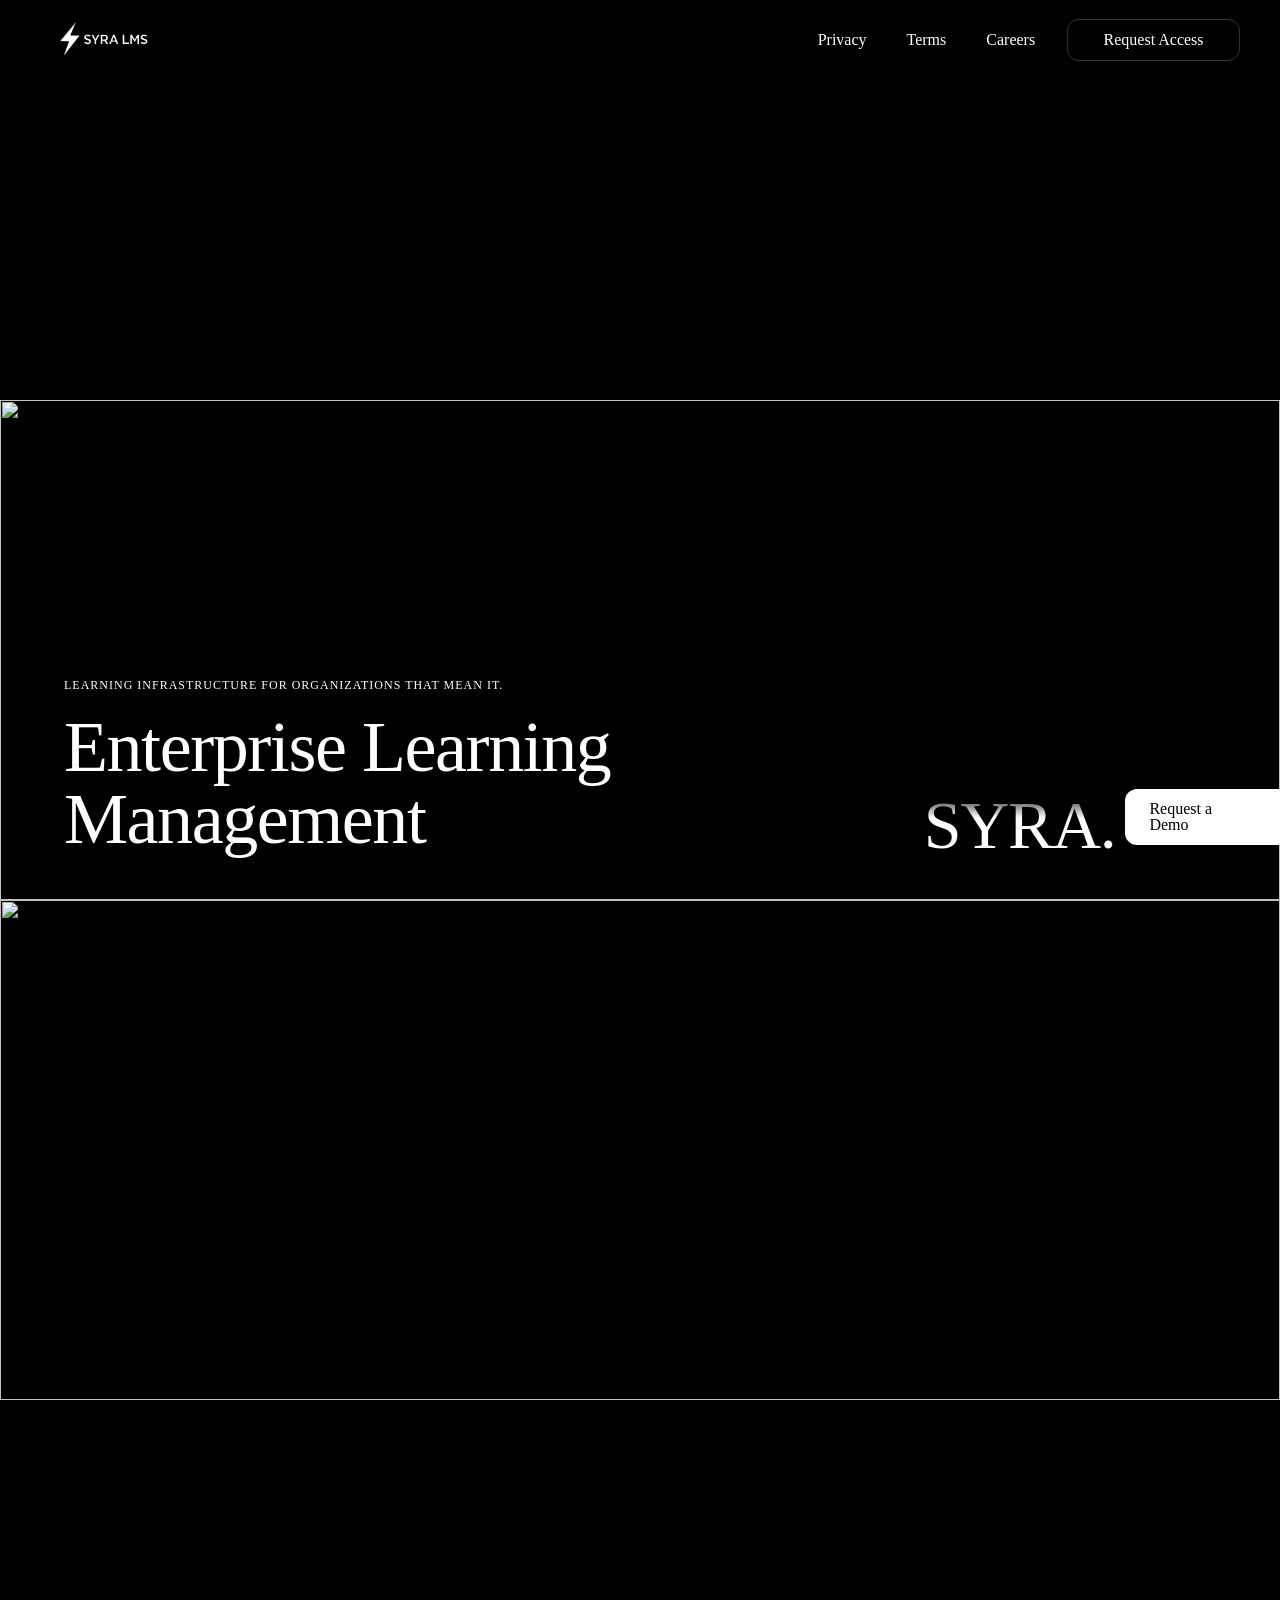
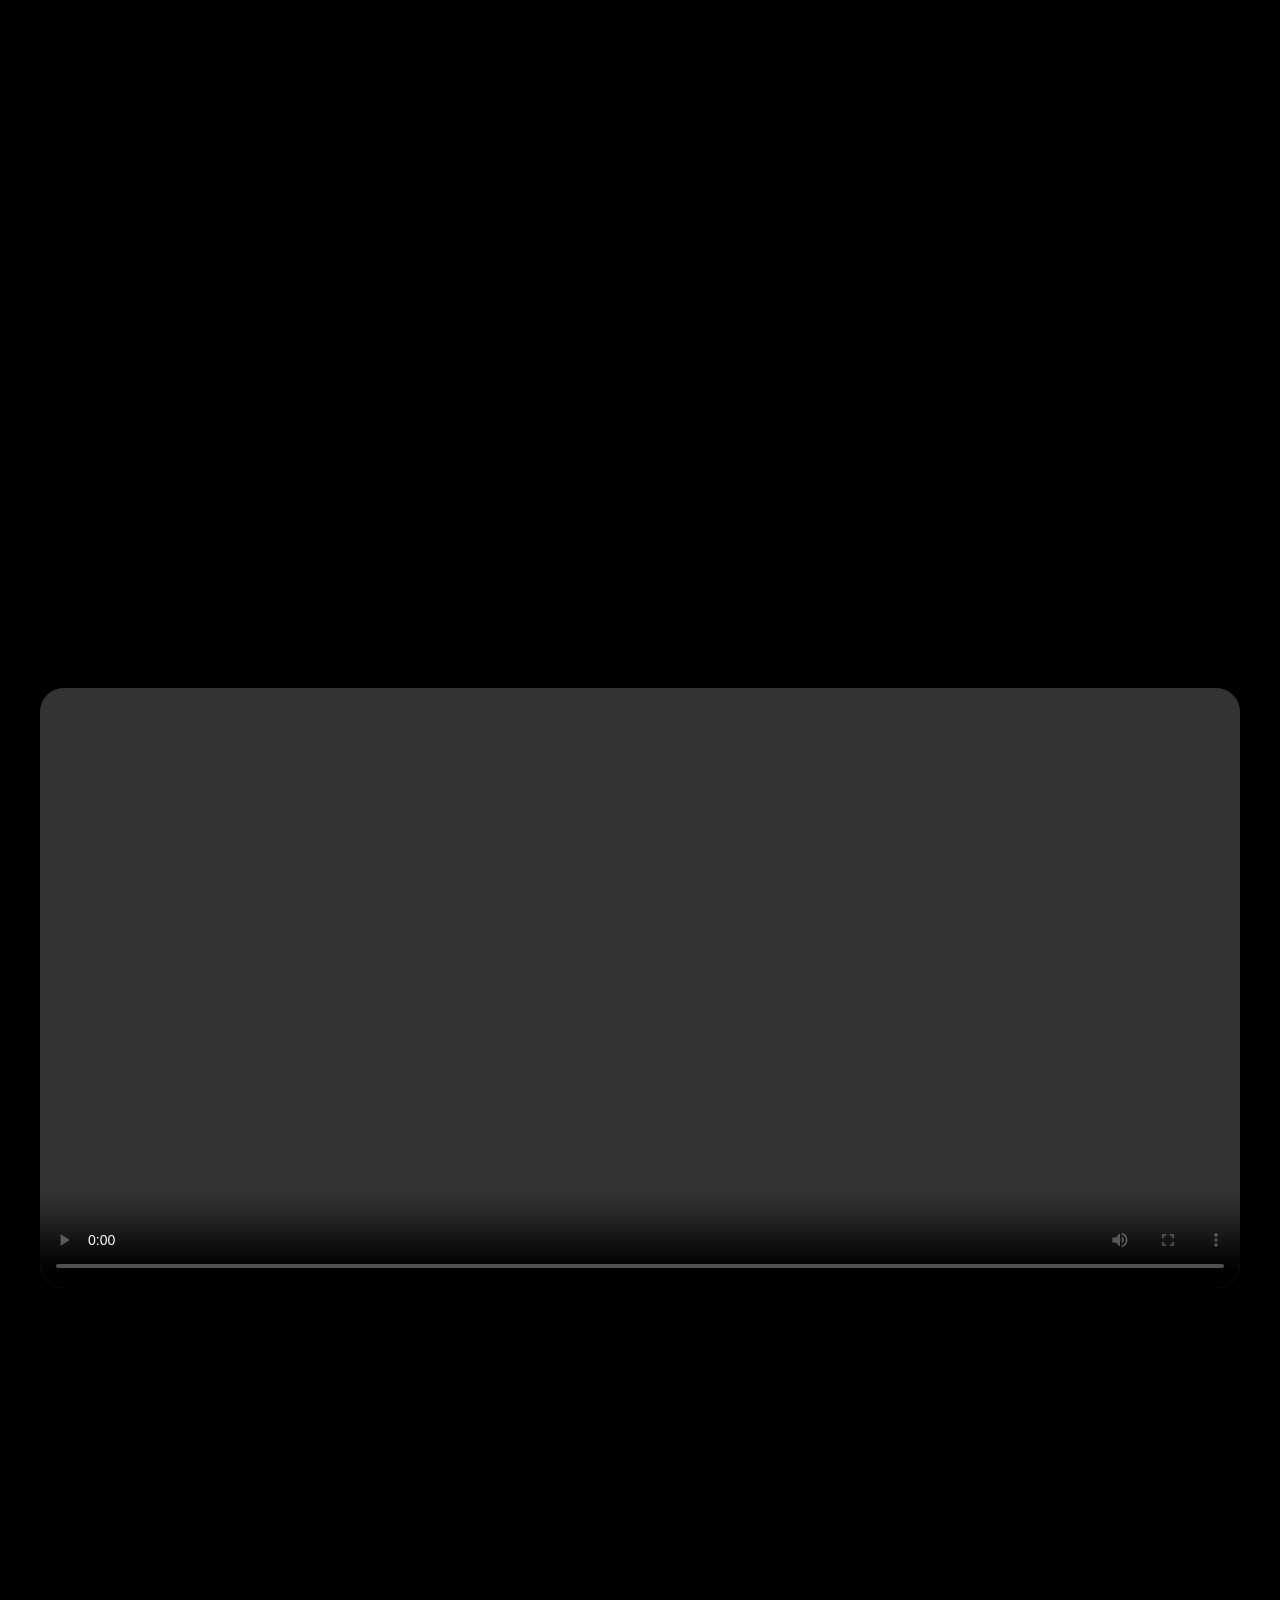
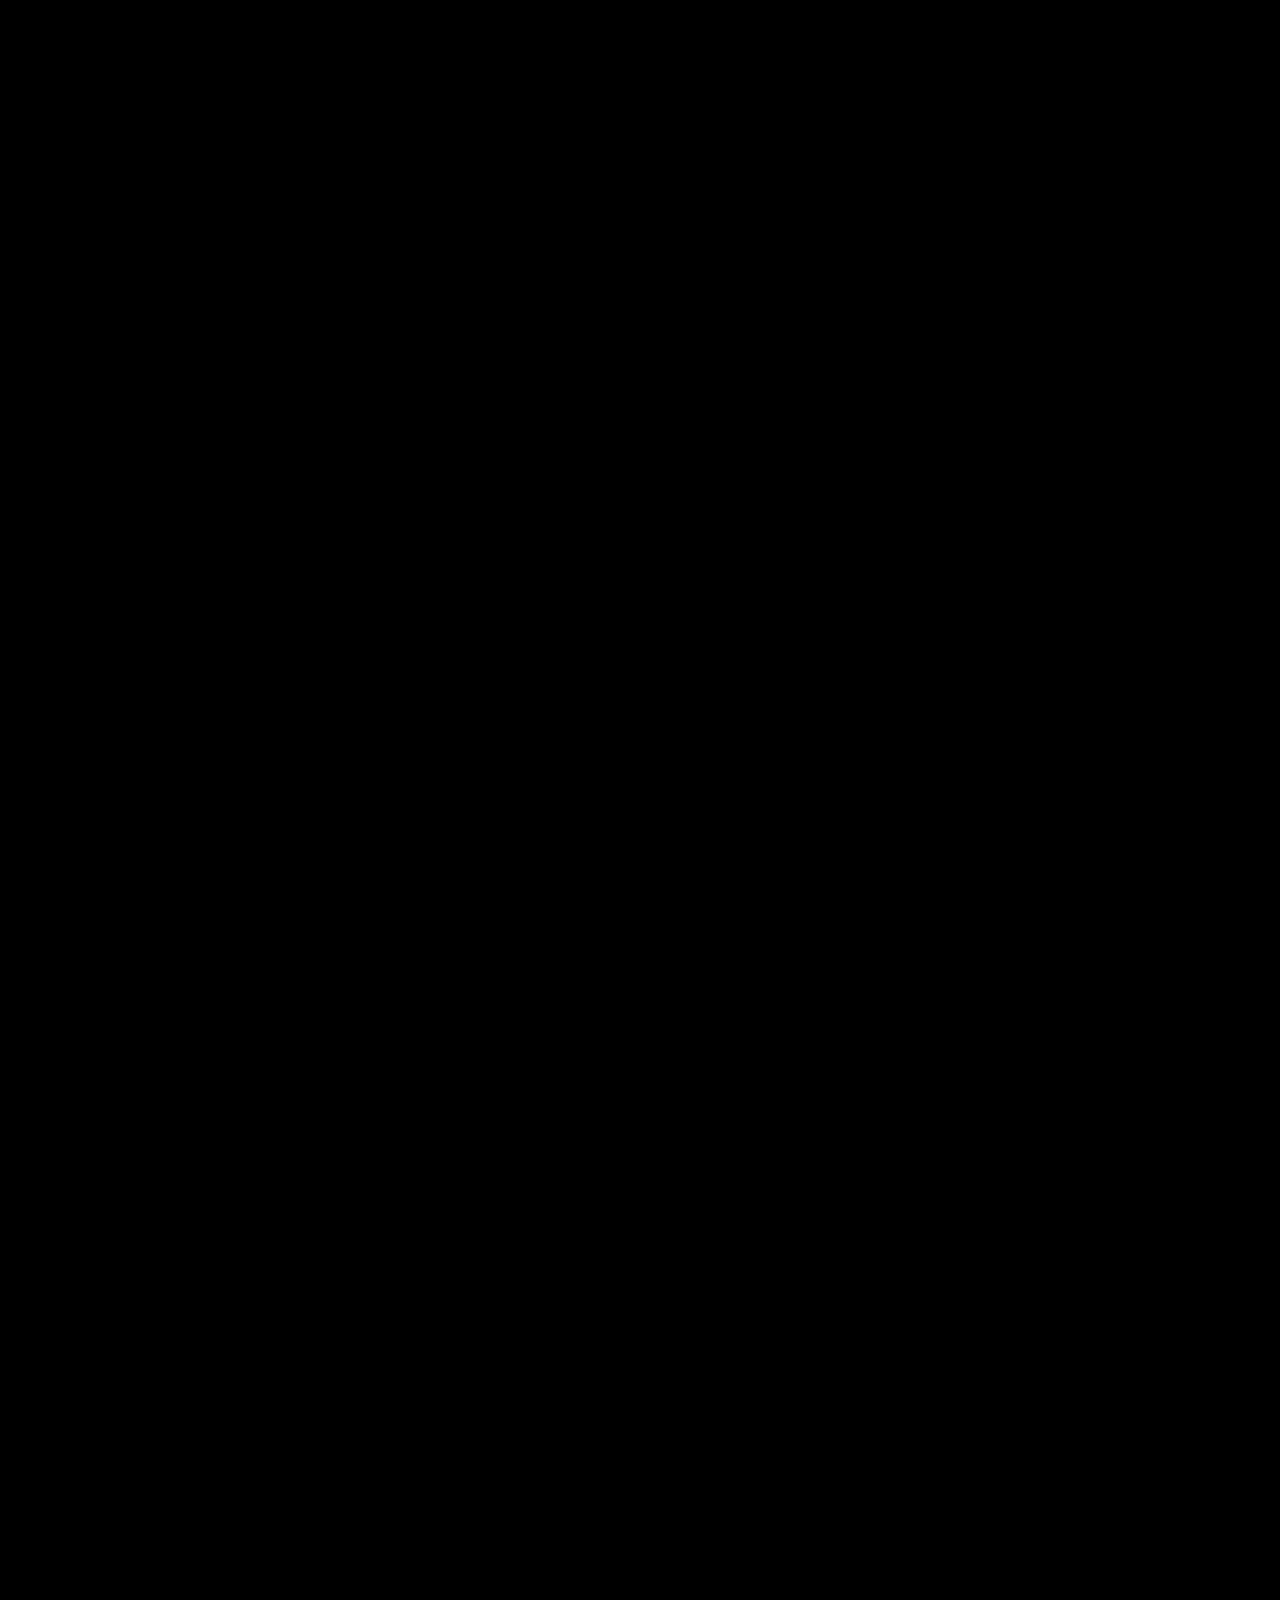
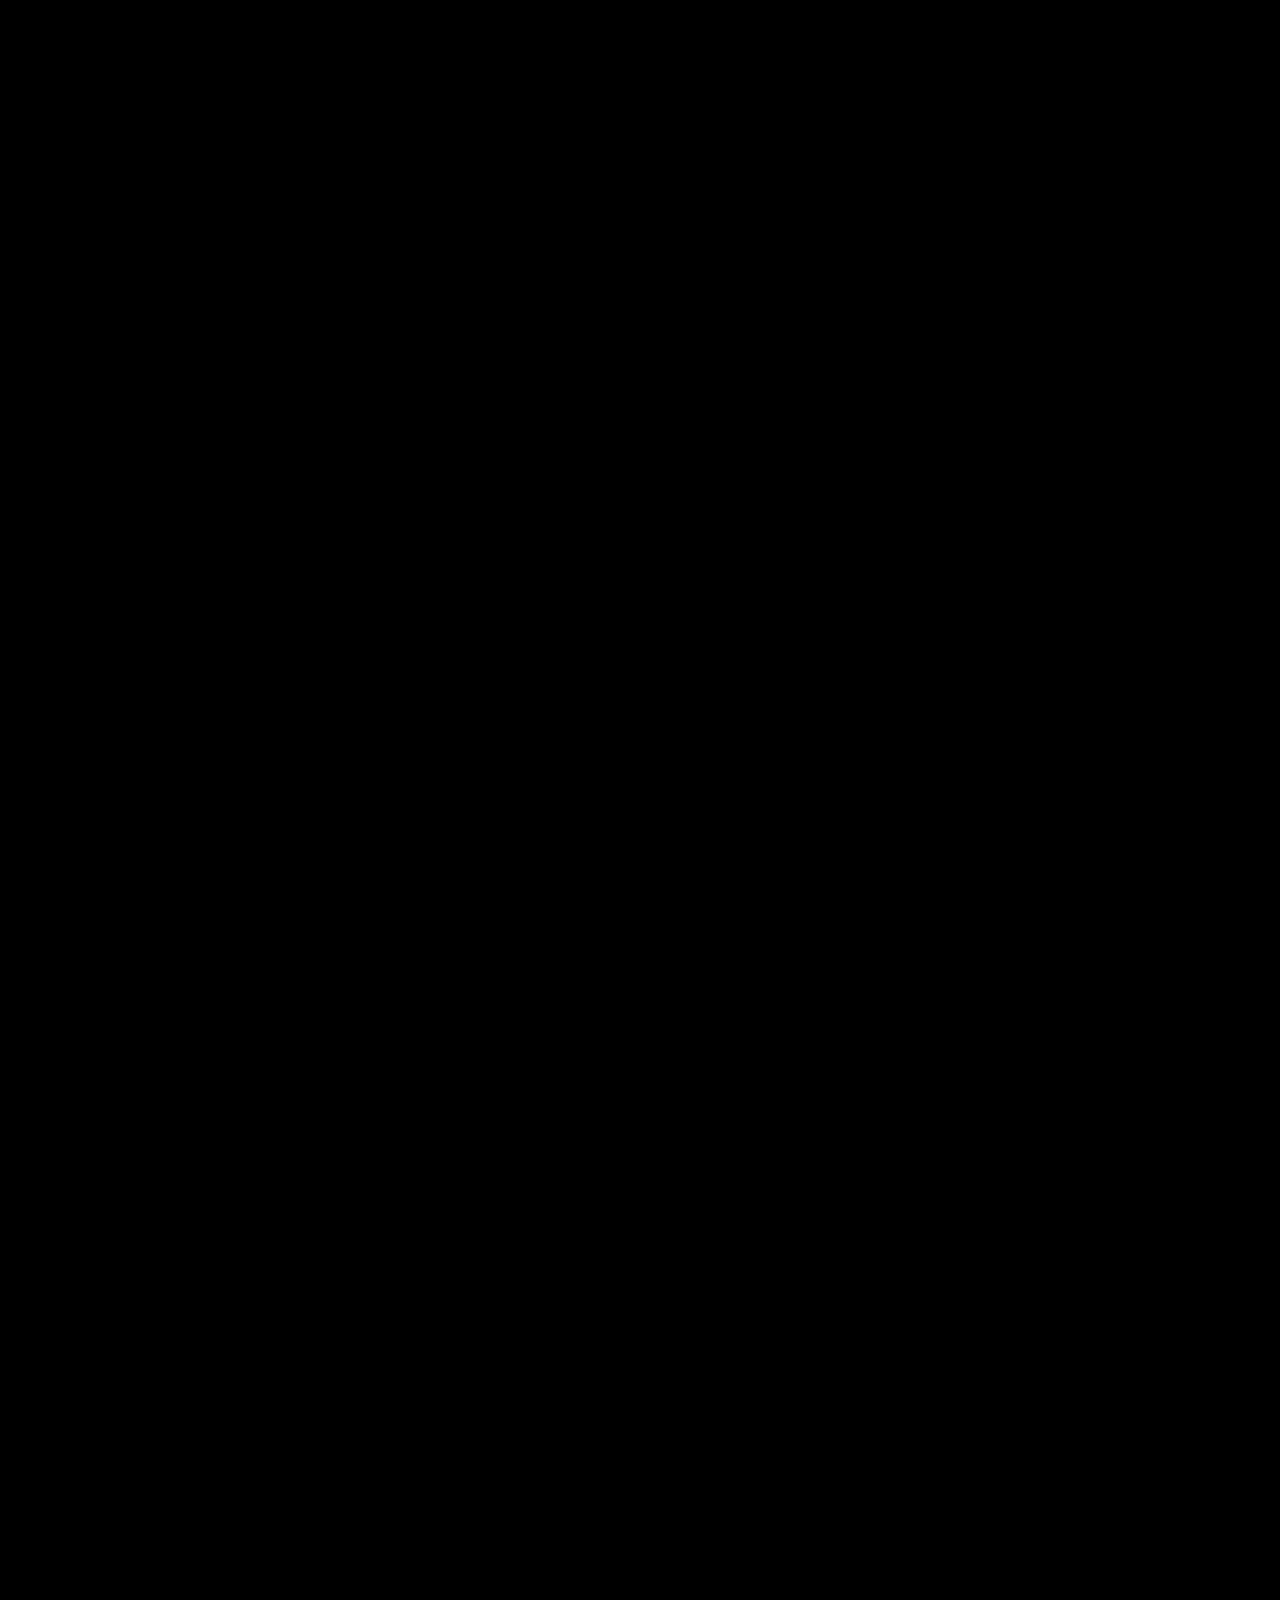
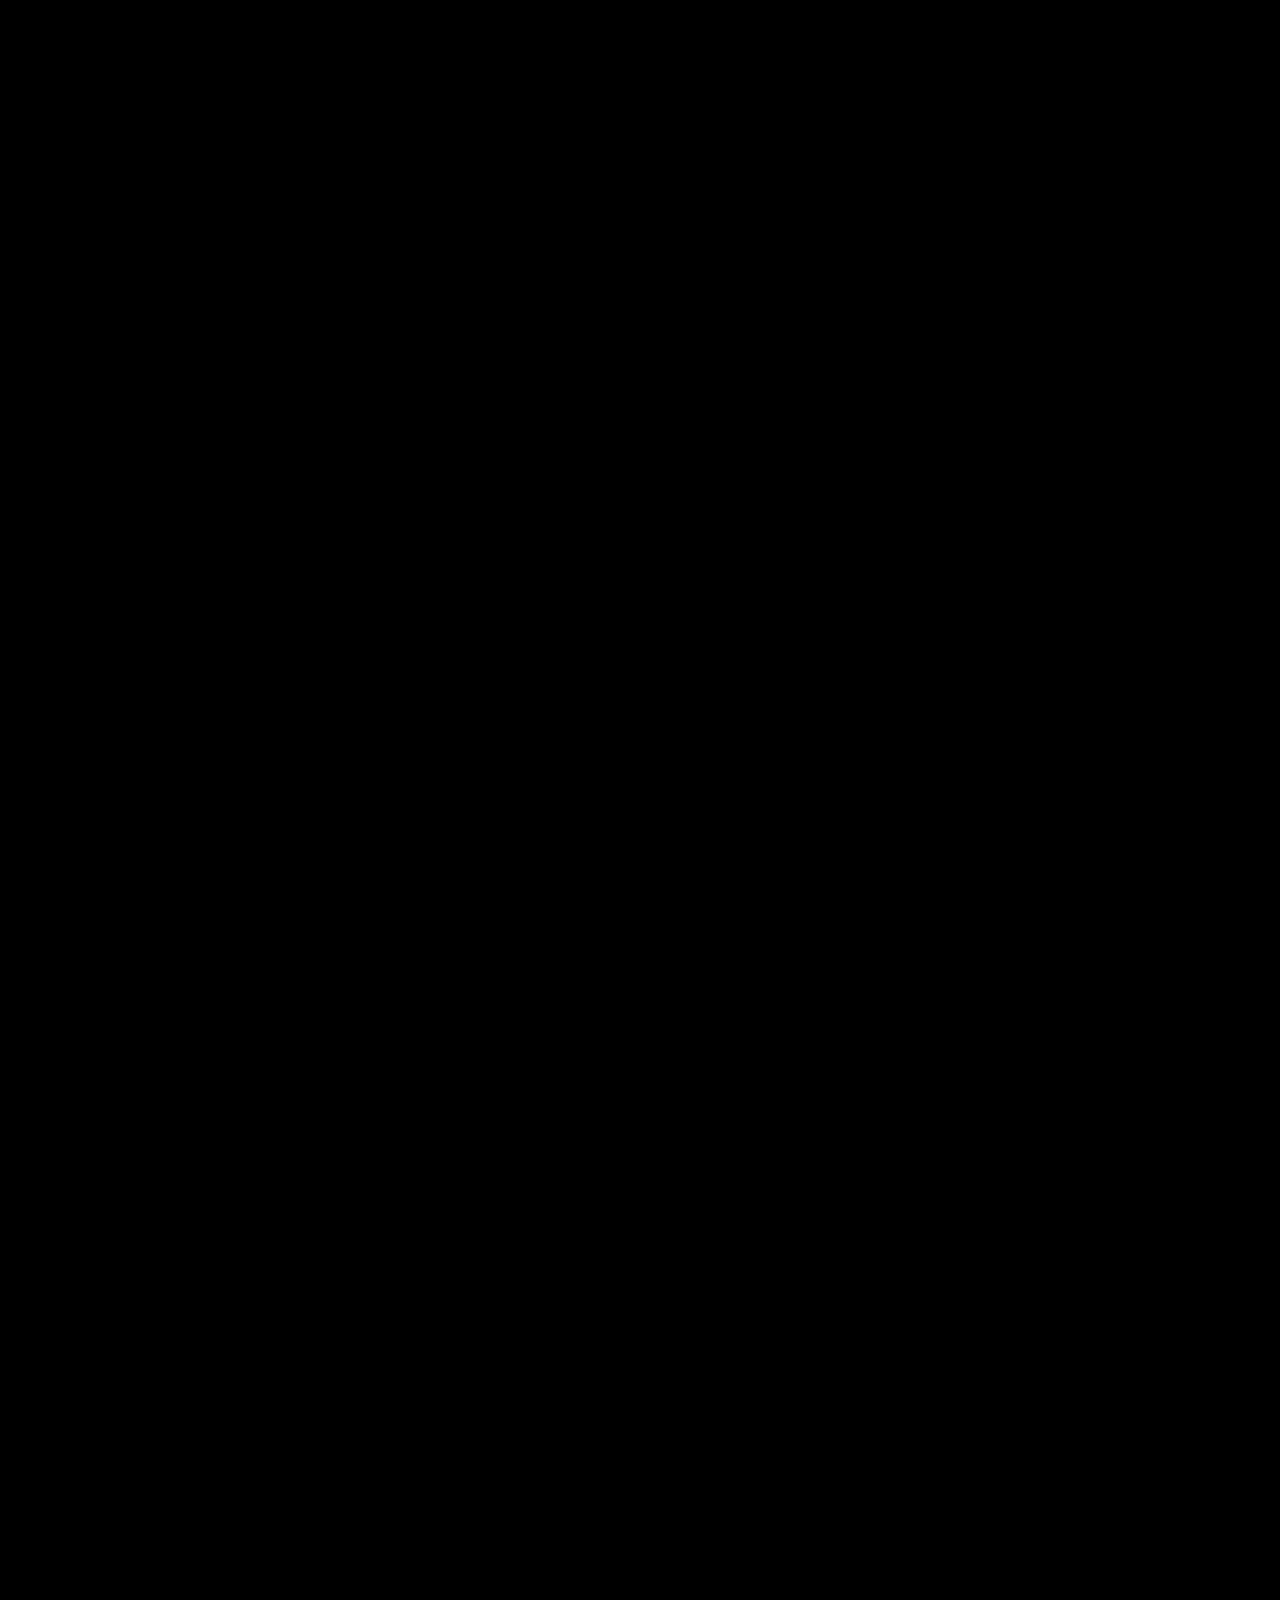
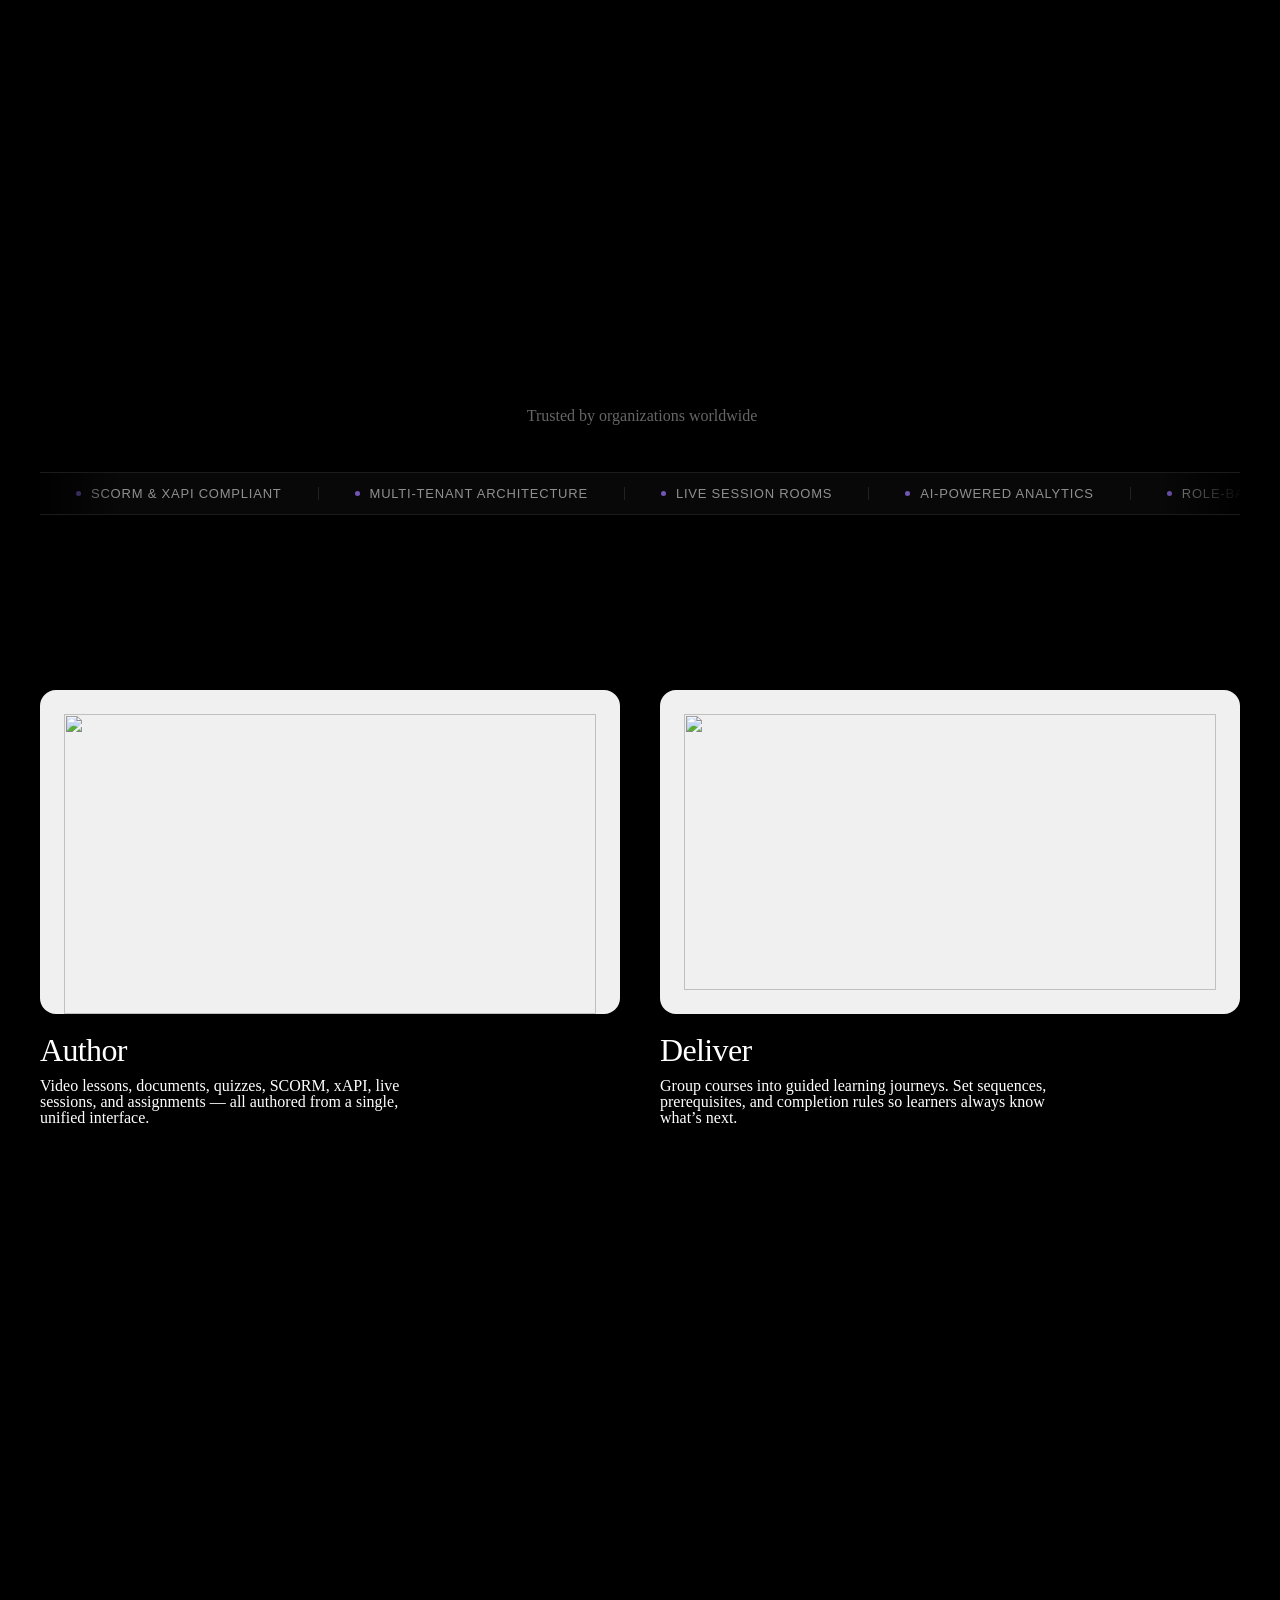
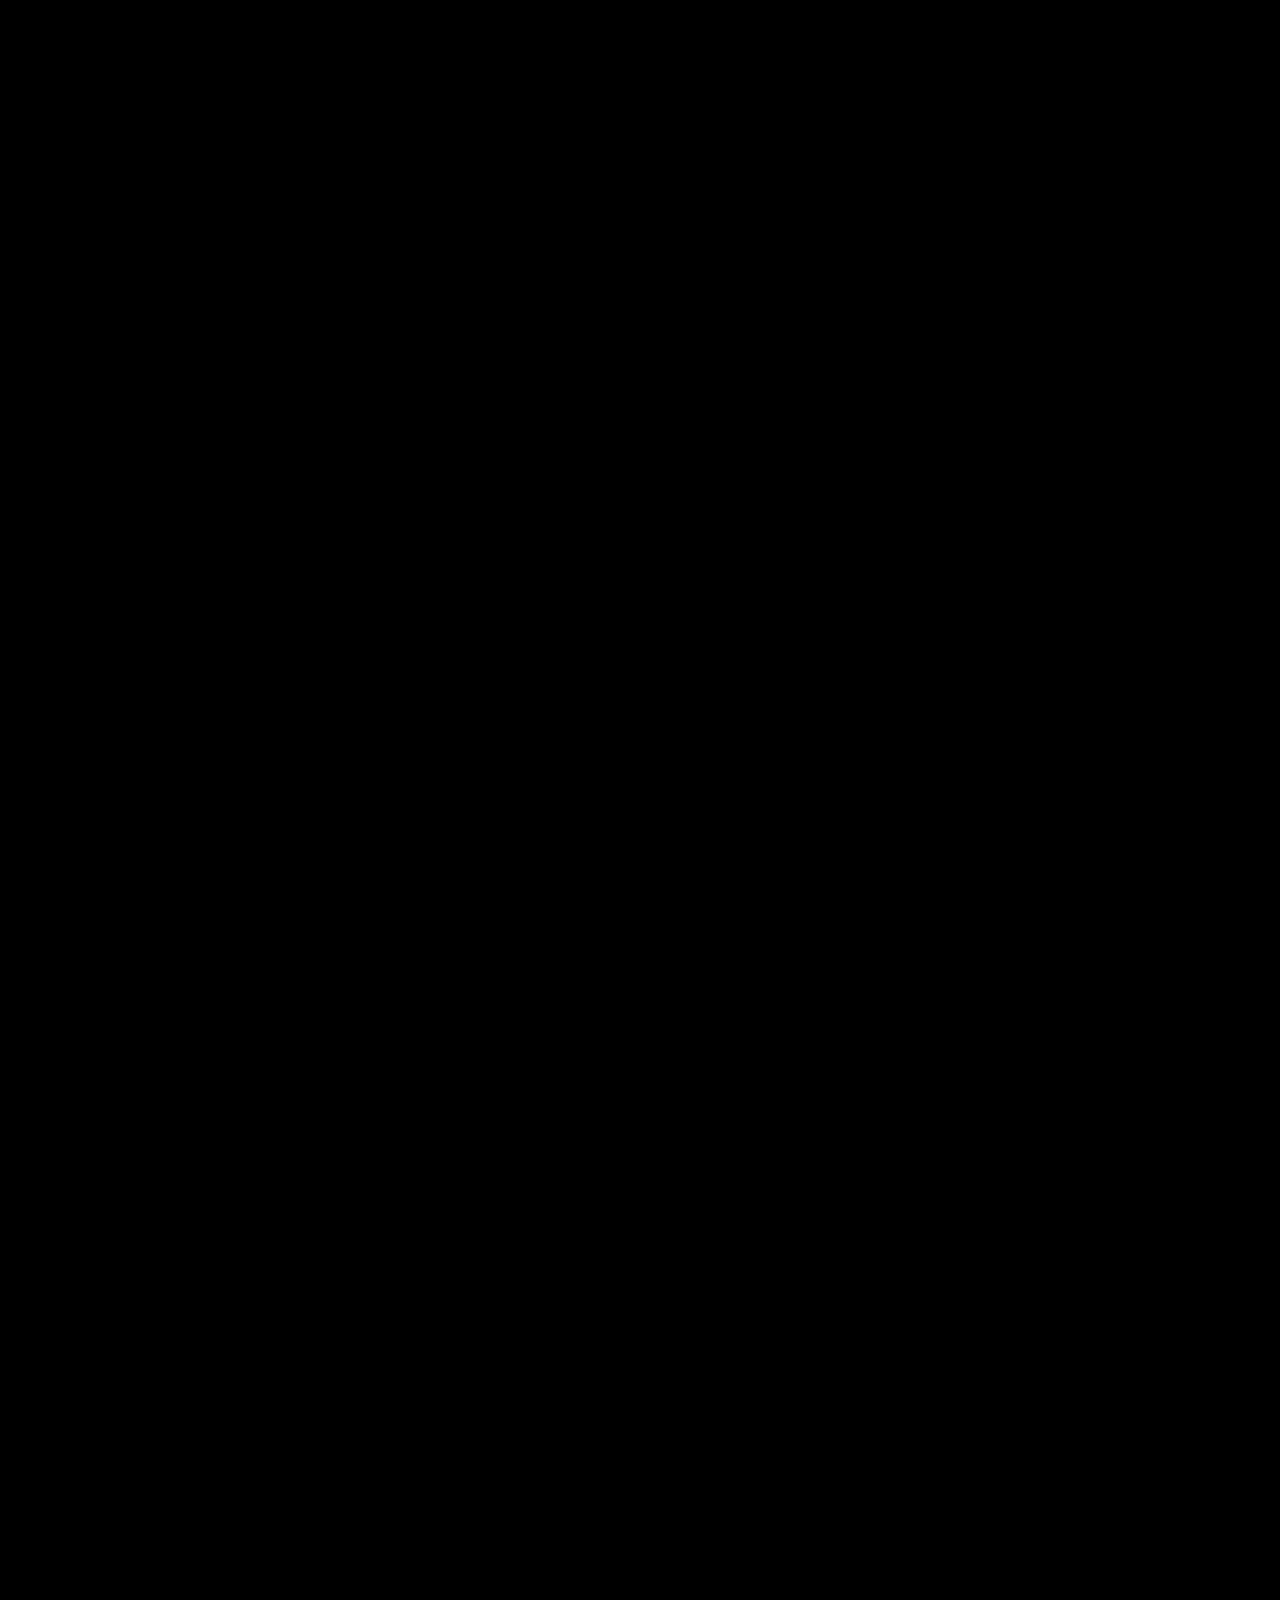
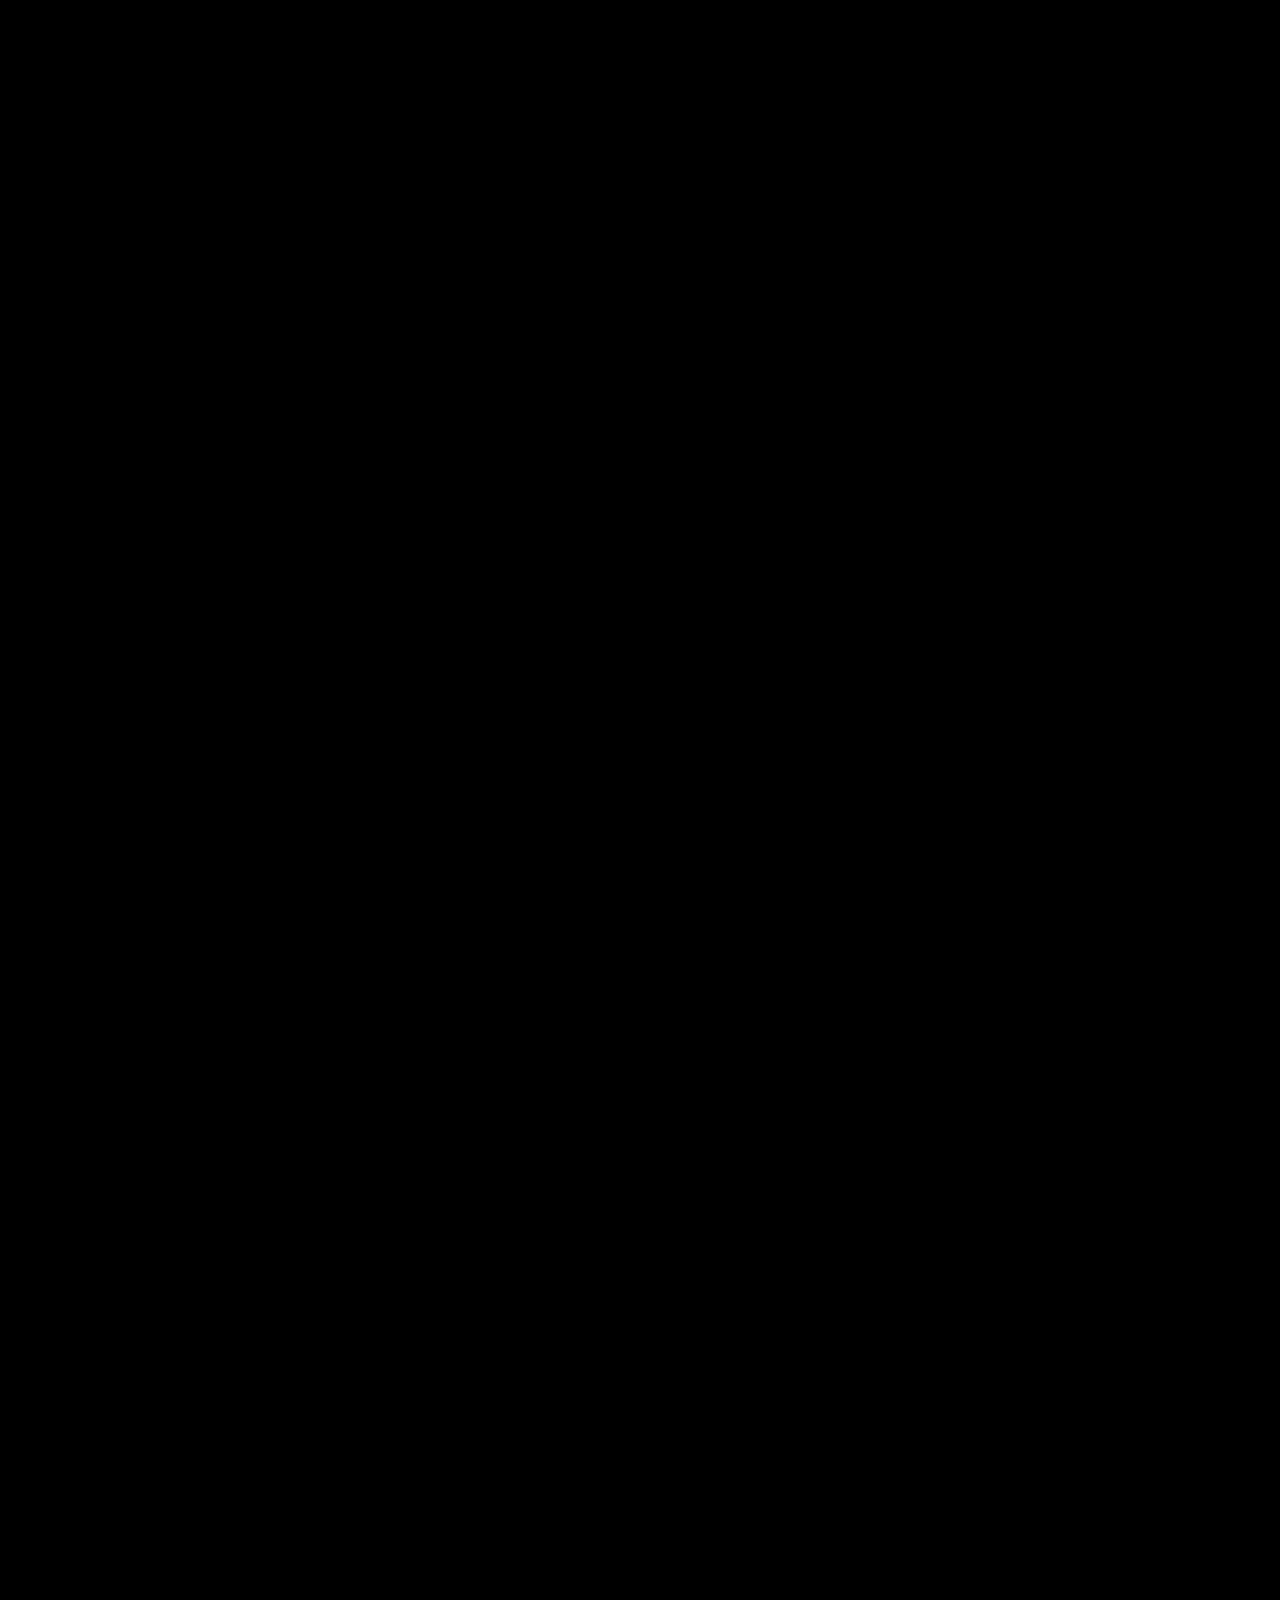
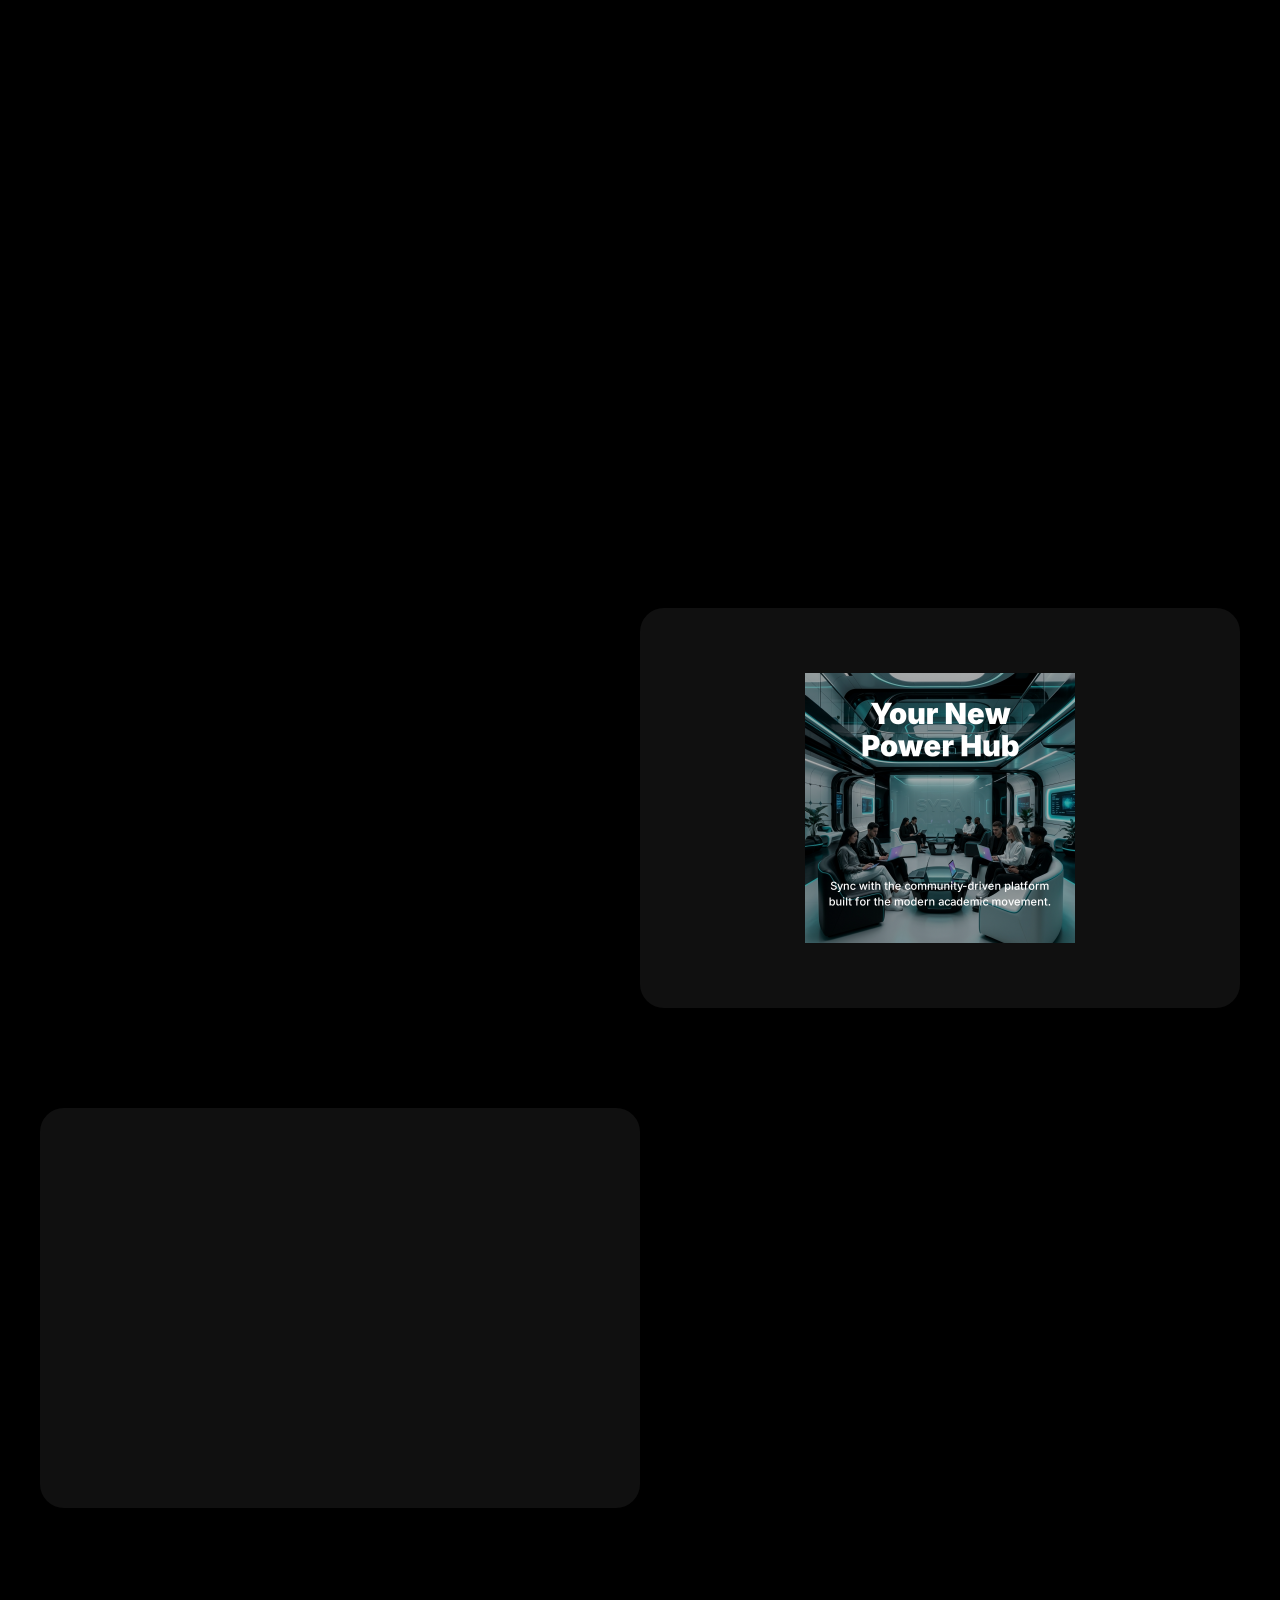
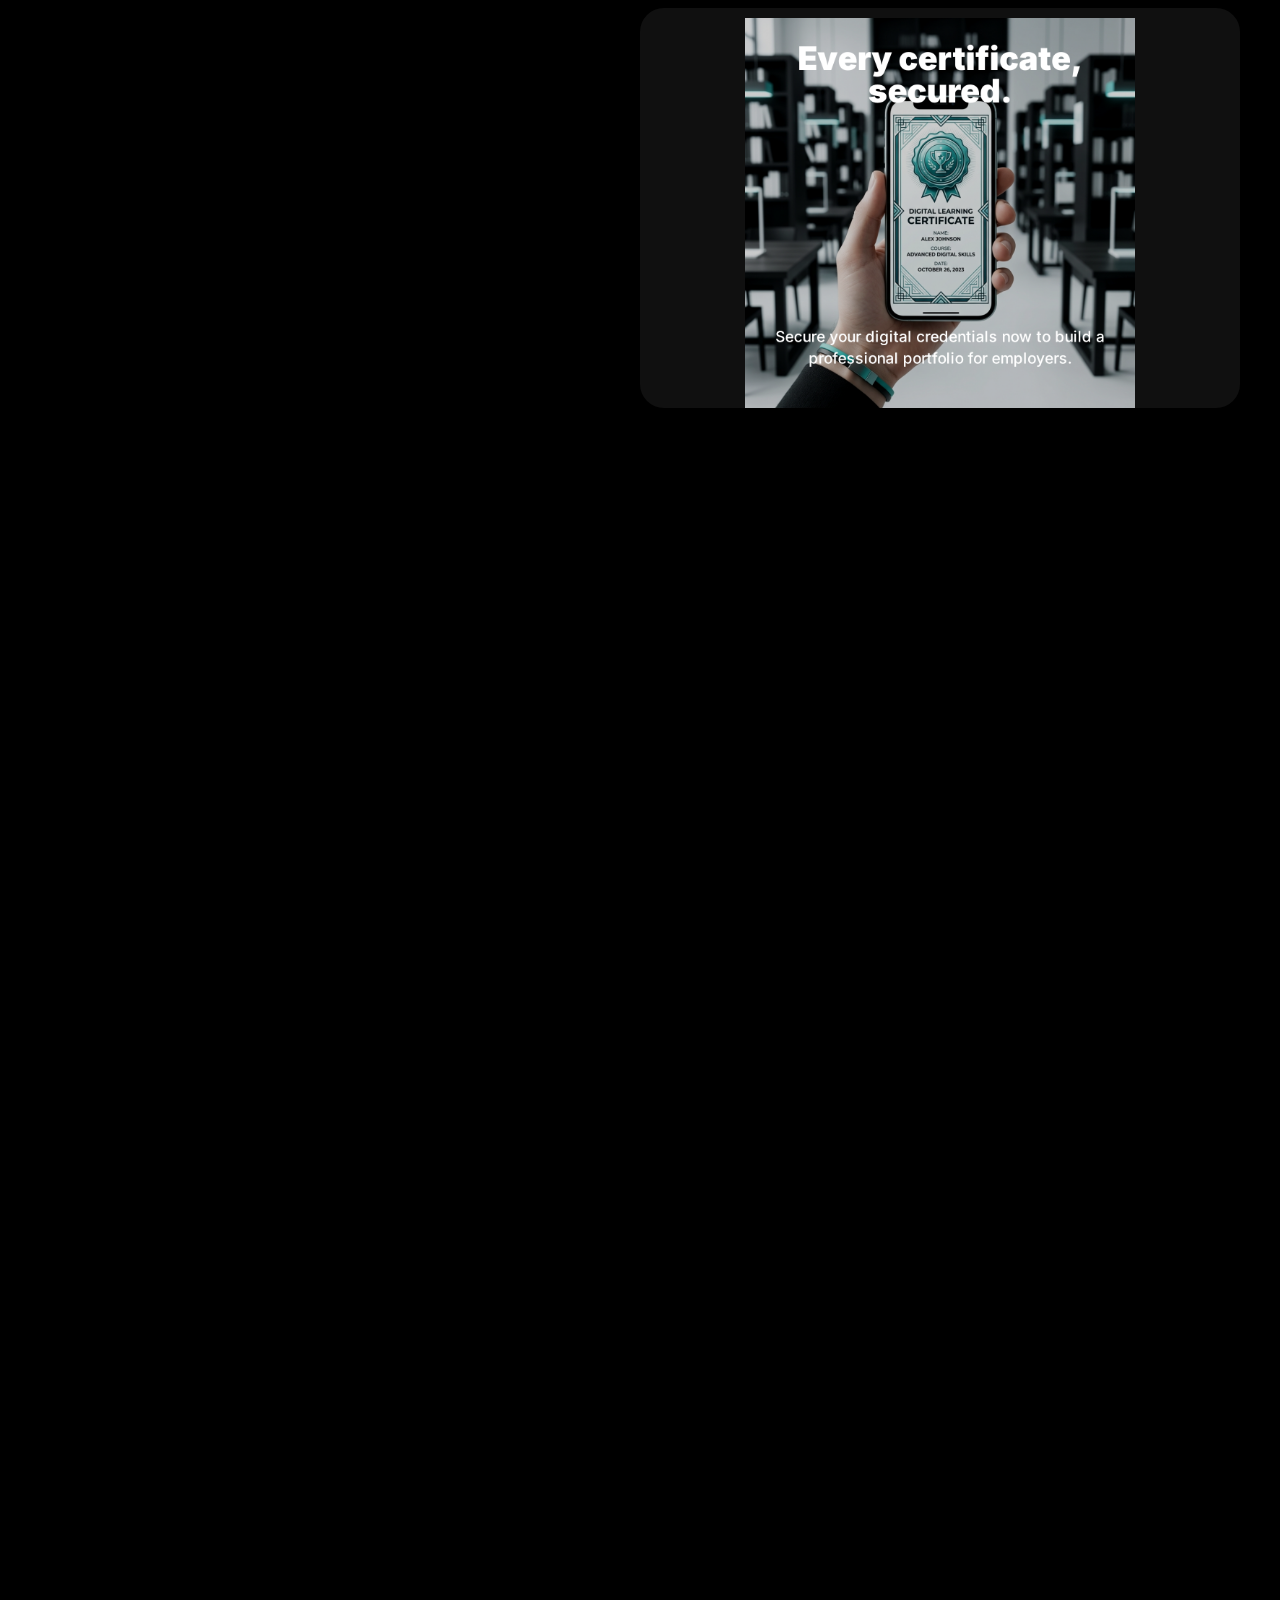
==== index.html @ 0366f1de "Fix ball-site iframe: change localhost to /ball-site/index.html for Vercel deployment" ====
<!DOCTYPE html>
<html lang="en">

<head>
  <!-- Google Tag Manager -->
  <script>
    (function (w, d, s, l, i) {
      w[l] = w[l] || []; w[l].push({
        'gtm.start':
          new Date().getTime(), event: 'gtm.js'
      }); var f = d.getElementsByTagName(s)[0],
        j = d.createElement(s), dl = l != 'dataLayer' ? '&l=' + l : ''; j.async = true; j.src =
          'https://www.googletagmanager.com/gtm.js?id=' + i + dl; f.parentNode.insertBefore(j, f);
    })(window, document, 'script', 'dataLayer', 'GTM-KWX4ZGLM');
  </script>
  <!-- End Google Tag Manager -->
  <title>
    SYRA LMS — Enterprise Learning Management, Built to Scale
  </title>
  <meta charset="utf-8" />
  <meta name="viewport" content="width=device-width,initial-scale=1" />
  <meta name="theme-color" content="#000000" />
  <meta name="description"
    content="SYRA LMS is a production-grade learning management system for administrators, instructors, learners, and enterprise teams. Multi-tenant. Multi-role. Fully featured." />
  <meta property="og:title" content="SYRA LMS — Enterprise Learning Management, Built to Scale" />
  <meta property="og:description"
    content="SYRA LMS is a production-grade learning management system for administrators, instructors, learners, and enterprise teams. Multi-tenant. Multi-role. Fully featured." />
  <meta property="og:image" content="/socialk.png" />
  <meta property="og:url" content="https://syralms.com/" />
  <meta property="og:type" content="website" />
  <link rel="icon" href="/fav.png" />
  <link href="/website-base.css" rel="stylesheet" />
  <link href="/styles.css" rel="stylesheet" />
  <link href="https://fonts.gstatic.com" rel="preconnect" crossorigin="" />
  <link href="https://fonts.googleapis.com" rel="preconnect" />
  <link href="https://fonts.googleapis.com/css?family=Inter:100,200,300,400,500,600,700,800,900&amp;display=swap"
    rel="stylesheet" />
  <link
    href="https://fonts.googleapis.com/css?family=Calibri, sans-serif:100,200,300,400,500,600,700,800,900&amp;display=swap"
    rel="stylesheet" />
  <link
    href="https://fonts.googleapis.com/css?family=Noto Sans Symbols, sans-serif:100,200,300,400,500,600,700,800,900&amp;display=swap"
    rel="stylesheet" />
  <script>
    window._pwInitialPath = "/";
  </script>
  <script defer="defer" fetchpriority="high" src="/script.js">
  </script>
  <script type="text/javascript">
    // Check if the current URL path is "/lucy"
    if (window.location.pathname === "/lucy") {
      // Redirect to the main homepage
      window.location.replace("https://syralms.com");
    }
  </script>
  <meta name="pw:has-visual-script" content="true" />
  <link rel="preload" media="screen and (max-width: 768)" href="/scene-state/c12e68a6-3605-46c7-9215-96c855aae224.json"
    as="fetch" crossorigin="anonymous" />
  <link rel="preload" media="screen and (max-width: 768)"
    href="https://files.peachworlds.com/website/54751453-2f7f-4703-92fe-325ed7e9cec4/animated-icon-2-optimize.glb"
    as="fetch" crossorigin="anonymous" />
  <link rel="preload" media="screen and (max-width: 768)"
    href="https://files.peachworlds.com/website/46613156-fd03-455e-ac20-5e7daf49a95a/animated-icon-10-optimize.glb"
    as="fetch" crossorigin="anonymous" />
  <link rel="preload" media="screen and (max-width: 768)"
    href="https://files.peachworlds.com/website/b5b60a7f-4f00-43db-a711-46a4052ae564/animated-icon-4-optimize.glb"
    as="fetch" crossorigin="anonymous" />
  <link rel="preload" media="screen and (max-width: 768)"
    href="https://files.peachworlds.com/website/2f4b38dc-5f40-4a4c-9cc1-ebad03f8d0a8/animated-icon-9-optimize.glb"
    as="fetch" crossorigin="anonymous" />
  <link rel="preload" media="screen and (max-width: 768)"
    href="https://files.peachworlds.com/website/6d45b8f9-eda4-480c-a758-2c32bdabd4f3/animated-icon-7-optimize.glb"
    as="fetch" crossorigin="anonymous" />
  <link rel="preload" media="screen and (max-width: 768)"
    href="https://files.peachworlds.com/website/99e34df7-46e3-41b6-aa44-254a1673c92f/animated-icon-3-optimize.glb"
    as="fetch" crossorigin="anonymous" />
  <link rel="preload" media="screen and (max-width: 768)"
    href="https://files.peachworlds.com/website/a8d3ad2b-a5c1-4b90-a6af-1767f9d33ea4/animated-icon-8-optimize.glb"
    as="fetch" crossorigin="anonymous" />
  <link rel="preload" media="screen and (max-width: 768)"
    href="https://files.peachworlds.com/website/9e51e2b0-3081-46db-be94-144a3a33e1ed/animated-icon-5-optimize.glb"
    as="fetch" crossorigin="anonymous" />
  <link rel="preload" media="screen and (max-width: 768)"
    href="https://files.peachworlds.com/website/25dcec73-f930-441f-9843-4c643ef53984/animated-icon-1-optimize.glb"
    as="fetch" crossorigin="anonymous" />
  <link rel="preload" media="screen and (max-width: 768)"
    href="https://files.peachworlds.com/website/4934fadb-1cf2-44a5-975e-66916fb1c18c/animated-icon-6-optimize.glb"
    as="fetch" crossorigin="anonymous" />
  <link rel="preload" media="screen and (max-width: 768)"
    href="https://files.peachworlds.com/website/befe892f-ea77-4974-b67a-f9fbb8ff7211/frame-1-.glb" as="fetch"
    crossorigin="anonymous" />
  <link rel="preload" media="screen and (max-width: 768)"
    href="https://files.peachworlds.com/website/4616c46b-be41-44bc-bc59-34eabfcf5b27/knowledge-network.glb" as="fetch"
    crossorigin="anonymous" />
  <link rel="preload" media="screen and (max-width: 768)"
    href="https://files.peachworlds.com/website/280335b7-a42a-4ad1-9c3a-a2ab84985de6/lucy-head-v1.glb" as="fetch"
    crossorigin="anonymous" />
  <link rel="preload" media="screen and (max-width: 768)"
    href="https://files.peachworlds.com/website/5295c555-0c79-43fc-af89-da1c83c46bba/lucy-hair-v2-opt-v3.glb" as="fetch"
    crossorigin="anonymous" />
  <link rel="preload" media="screen and (max-width: 768)"
    href="https://files.peachworlds.com/website/cd0dc5b5-d2d2-4a25-a04f-37d8469aa3c2/compressed-1760689937734-lucy-hand-animated-v1-optimize-v3.glb"
    as="fetch" crossorigin="anonymous" />
  <link rel="preload" media="screen and (min-width: 768)" href="/scene-state/0ad81956-45b9-49a6-84f1-64722520b1c7.json"
    as="fetch" crossorigin="anonymous" />
  <link rel="preload" media="screen and (min-width: 768)"
    href="https://files.peachworlds.com/website/54751453-2f7f-4703-92fe-325ed7e9cec4/animated-icon-2-optimize.glb"
    as="fetch" crossorigin="anonymous" />
  <link rel="preload" media="screen and (min-width: 768)"
    href="https://files.peachworlds.com/website/46613156-fd03-455e-ac20-5e7daf49a95a/animated-icon-10-optimize.glb"
    as="fetch" crossorigin="anonymous" />
  <link rel="preload" media="screen and (min-width: 768)"
    href="https://files.peachworlds.com/website/b5b60a7f-4f00-43db-a711-46a4052ae564/animated-icon-4-optimize.glb"
    as="fetch" crossorigin="anonymous" />
  <link rel="preload" media="screen and (min-width: 768)"
    href="https://files.peachworlds.com/website/2f4b38dc-5f40-4a4c-9cc1-ebad03f8d0a8/animated-icon-9-optimize.glb"
    as="fetch" crossorigin="anonymous" />
  <link rel="preload" media="screen and (min-width: 768)"
    href="https://files.peachworlds.com/website/6d45b8f9-eda4-480c-a758-2c32bdabd4f3/animated-icon-7-optimize.glb"
    as="fetch" crossorigin="anonymous" />
  <link rel="preload" media="screen and (min-width: 768)"
    href="https://files.peachworlds.com/website/99e34df7-46e3-41b6-aa44-254a1673c92f/animated-icon-3-optimize.glb"
    as="fetch" crossorigin="anonymous" />
  <link rel="preload" media="screen and (min-width: 768)"
    href="https://files.peachworlds.com/website/a8d3ad2b-a5c1-4b90-a6af-1767f9d33ea4/animated-icon-8-optimize.glb"
    as="fetch" crossorigin="anonymous" />
  <link rel="preload" media="screen and (min-width: 768)"
    href="https://files.peachworlds.com/website/9e51e2b0-3081-46db-be94-144a3a33e1ed/animated-icon-5-optimize.glb"
    as="fetch" crossorigin="anonymous" />
  <link rel="preload" media="screen and (min-width: 768)"
    href="https://files.peachworlds.com/website/25dcec73-f930-441f-9843-4c643ef53984/animated-icon-1-optimize.glb"
    as="fetch" crossorigin="anonymous" />
  <link rel="preload" media="screen and (min-width: 768)"
    href="https://files.peachworlds.com/website/4934fadb-1cf2-44a5-975e-66916fb1c18c/animated-icon-6-optimize.glb"
    as="fetch" crossorigin="anonymous" />
  <link rel="preload" media="screen and (min-width: 768)"
    href="https://files.peachworlds.com/website/befe892f-ea77-4974-b67a-f9fbb8ff7211/frame-1-.glb" as="fetch"
    crossorigin="anonymous" />
  <link rel="preload" media="screen and (min-width: 768)"
    href="https://files.peachworlds.com/website/4616c46b-be41-44bc-bc59-34eabfcf5b27/knowledge-network.glb" as="fetch"
    crossorigin="anonymous" />
  <link rel="preload" media="screen and (min-width: 768)"
    href="https://files.peachworlds.com/website/280335b7-a42a-4ad1-9c3a-a2ab84985de6/lucy-head-v1.glb" as="fetch"
    crossorigin="anonymous" />
  <link rel="preload" media="screen and (min-width: 768)"
    href="https://files.peachworlds.com/website/5295c555-0c79-43fc-af89-da1c83c46bba/lucy-hair-v2-opt-v3.glb" as="fetch"
    crossorigin="anonymous" />
  <link rel="preload" media="screen and (min-width: 768)"
    href="https://files.peachworlds.com/website/cd0dc5b5-d2d2-4a25-a04f-37d8469aa3c2/compressed-1760689937734-lucy-hand-animated-v1-optimize-v3.glb"
    as="fetch" crossorigin="anonymous" />
  <link rel="preload" href="/ui-state.json" as="fetch" crossorigin="anonymous" />
  <link rel="preload" href="/pageVs.json" as="fetch" crossorigin="anonymous" />
  <style>
    * {
      box-sizing: border-box;
    }

    body {
      margin: 0;
    }

    .pw-scene-style &gt;

    canvas {
      display: block;
      width: 100%;
      height: 100%;
      user-select: none;
    }

    * {
      scrollbar-width: none;
    }

    ::-webkit-scrollbar {
      display: none;
    }

    .pw-loading-bar-style {
      position: relative;
      display: flex;
      justify-content: center;
      align-items: center;
    }

    #pwb-loading-wrap {
      background-color: #06040A;
    }

    #ib30d {
      height: 100dvh;
      width: 100dvw;
      position: fixed;
      display: flex;
      justify-content: center;
      align-items: center;
      background-color: #000000;
      top: 0px;
      right: 0px;
      bottom: 0px;
      left: 0px;
    }

    #i3qaw {
      position: absolute;
      display: block;
      font-size: 18px;
      color: #FFFFFF;
      font-weight: bold;
      font-family: &#34;
      instrumentsans-medium&#34;
      ;
      text-align: center;
    }

    html,
    body,
    div,
    span,
    applet,
    object,
    iframe,
    h1,
    h2,
    h3,
    h4,
    h5,
    h6,
    p,
    blockquote,
    pre,
    a,
    abbr,
    acronym,
    address,
    big,
    cite,
    code,
    del,
    dfn,
    em,
    img,
    ins,
    kbd,
    q,
    s,
    samp,
    small,
    strike,
    strong,
    sub,
    sup,
    tt,
    var,
    b,
    u,
    i,
    center,
    dl,
    dt,
    dd,
    ol,
    ul,
    li,
    fieldset,
    form,
    label,
    legend,
    table,
    caption,
    tbody,
    tfoot,
    thead,
    tr,
    th,
    td,
    article,
    aside,
    canvas,
    details,
    embed,
    figure,
    figcaption,
    footer,
    header,
    hgroup,
    menu,
    nav,
    output,
    ruby,
    section,
    summary,
    time,
    mark,
    audio,
    video {
      margin-top: 0px;
      margin-right: 0px;
      margin-bottom: 0px;
      margin-left: 0px;
      padding-top: 0px;
      padding-right: 0px;
      padding-bottom: 0px;
      padding-left: 0px;
      border-top-width: 0px;
      border-right-width: 0px;
      border-bottom-width: 0px;
      border-left-width: 0px;
      border-top-style: none;
      border-right-style: none;
      border-bottom-style: none;
      border-left-style: none;
      border-top-color: currentcolor;
      border-right-color: currentcolor;
      border-bottom-color: currentcolor;
      border-left-color: currentcolor;
      border-image-source: initial;
      border-image-slice: initial;
      border-image-width: initial;
      border-image-outset: initial;
      border-image-repeat: initial;
      font-style: inherit;
      font-variant-ligatures: inherit;
      font-variant-caps: inherit;
      font-variant-numeric: inherit;
      font-variant-east-asian: inherit;
      font-variant-alternates: inherit;
      font-variant-position: inherit;
      font-variant-emoji: inherit;
      font-weight: inherit;
      font-stretch: inherit;
      font-size: inherit;
      line-height: inherit;
      font-family: inherit;
      font-optical-sizing: inherit;
      font-size-adjust: inherit;
      font-kerning: inherit;
      font-feature-settings: inherit;
      font-variation-settings: inherit;
      font-language-override: inherit;
      vertical-align: baseline;
    }

    article,
    aside,
    details,
    figcaption,
    figure,
    footer,
    header,
    hgroup,
    menu,
    nav,
    section {
      display: block;
    }

    body {
      line-height: 1;
    }

    ol,
    ul {
      list-style-position: initial;
      list-style-image: initial;
      list-style-type: none;
    }

    blockquote,
    q {
      quotes: none;
    }

    blockquote::before,
    blockquote::after,
    q::before,
    q::after {
      content: none;
    }

    table {
      border-collapse: collapse;
      -webkit-border-horizontal-spacing: 0px;
      -webkit-border-vertical-spacing: 0px;
    }

    b,
    strong {
      font-weight: bolder;
    }

    i,
    em {
      font-style: italic;
    }

    :root {
      --pw-user-color-style-b90b682a-e4eb-4994-b48c-9184bc04a04e: #101010;
    }

    @font-face {
      font-family: instrumentserif-regular;
      src: url(&#34;https://files.staging.peachworlds.com/website/81842fa1-f11f-4223-844b-27ef75ee4d16/instrumentserif-regular.ttf&#34;);
    }

    @font-face {
      font-family: instrumentserif-regular;
      src: url(&#34;https://files.staging.peachworlds.com/website/81842fa1-f11f-4223-844b-27ef75ee4d16/instrumentserif-regular.ttf&#34;);
    }

    @font-face {
      font-family: instrumentsans-medium;
      src: url(&#34;https://files.staging.peachworlds.com/website/d12b94b2-382c-4b6e-9cd9-9e9076015512/instrumentsans-medium.ttf&#34;);
    }

    @font-face {
      font-family: instrumentsans-regular;
      src: url(&#34;https://files.staging.peachworlds.com/website/2eb19bac-a38c-442f-9b56-6dc89bbcdde9/instrumentsans-regular.ttf&#34;);
    }

    @font-face {
      font-family: instrumentsans-medium;
      src: url(&#34;https://files.staging.peachworlds.com/website/d12b94b2-382c-4b6e-9cd9-9e9076015512/instrumentsans-medium.ttf&#34;);
    }

    @font-face {
      font-family: instrumentsans-regular;
      src: url(&#34;https://files.staging.peachworlds.com/website/2eb19bac-a38c-442f-9b56-6dc89bbcdde9/instrumentsans-regular.ttf&#34;);
    }

    @font-face {
      font-family: instrumentsans-medium;
      src: url(&#34;https://files.staging.peachworlds.com/website/d12b94b2-382c-4b6e-9cd9-9e9076015512/instrumentsans-medium.ttf&#34;);
    }

    @font-face {
      font-family: instrumentsans-regular;
      src: url(&#34;https://files.staging.peachworlds.com/website/2eb19bac-a38c-442f-9b56-6dc89bbcdde9/instrumentsans-regular.ttf&#34;);
    }

    @font-face {
      font-family: instrumentsans-medium;
      src: url(&#34;https://files.staging.peachworlds.com/website/d12b94b2-382c-4b6e-9cd9-9e9076015512/instrumentsans-medium.ttf&#34;);
    }

    @font-face {
      font-family: instrumentsans-regular;
      src: url(&#34;https://files.staging.peachworlds.com/website/2eb19bac-a38c-442f-9b56-6dc89bbcdde9/instrumentsans-regular.ttf&#34;);
    }

    @font-face {
      font-family: instrumentsans-medium;
      src: url(&#34;https://files.staging.peachworlds.com/website/d12b94b2-382c-4b6e-9cd9-9e9076015512/instrumentsans-medium.ttf&#34;);
    }

    @font-face {
      font-family: instrumentsans-medium;
      src: url(&#34;https://files.staging.peachworlds.com/website/d12b94b2-382c-4b6e-9cd9-9e9076015512/instrumentsans-medium.ttf&#34;);
    }

    @font-face {
      font-family: instrumentsans-regular;
      src: url(&#34;https://files.staging.peachworlds.com/website/2eb19bac-a38c-442f-9b56-6dc89bbcdde9/instrumentsans-regular.ttf&#34;);
    }

    @font-face {
      font-family: instrumentsans-regular;
      src: url(&#34;https://files.staging.peachworlds.com/website/2eb19bac-a38c-442f-9b56-6dc89bbcdde9/instrumentsans-regular.ttf&#34;);
    }

    @font-face {
      font-family: instrumentsans-medium;
      src: url(&#34;https://files.staging.peachworlds.com/website/d12b94b2-382c-4b6e-9cd9-9e9076015512/instrumentsans-medium.ttf&#34;);
    }

    @font-face {
      font-family: instrumentserif-regular;
      src: url(&#34;https://files.staging.peachworlds.com/website/81842fa1-f11f-4223-844b-27ef75ee4d16/instrumentserif-regular.ttf&#34;);
    }

    @font-face {
      font-family: instrumentsans-regular;
      src: url(&#34;https://files.staging.peachworlds.com/website/2eb19bac-a38c-442f-9b56-6dc89bbcdde9/instrumentsans-regular.ttf&#34;);
    }

    @font-face {
      font-family: instrumentsans-regular;
      src: url(&#34;https://files.staging.peachworlds.com/website/2eb19bac-a38c-442f-9b56-6dc89bbcdde9/instrumentsans-regular.ttf&#34;);
    }

    @font-face {
      font-family: instrumentsans-regular;
      src: url(&#34;https://files.staging.peachworlds.com/website/2eb19bac-a38c-442f-9b56-6dc89bbcdde9/instrumentsans-regular.ttf&#34;);
    }

    @font-face {
      font-family: instrumentsans-regular;
      src: url(&#34;https://files.staging.peachworlds.com/website/2eb19bac-a38c-442f-9b56-6dc89bbcdde9/instrumentsans-regular.ttf&#34;);
    }

    @font-face {
      font-family: instrumentsans-medium;
      src: url(&#34;https://files.staging.peachworlds.com/website/d12b94b2-382c-4b6e-9cd9-9e9076015512/instrumentsans-medium.ttf&#34;);
    }

    @font-face {
      font-family: instrumentsans-medium;
      src: url(&#34;https://files.staging.peachworlds.com/website/d12b94b2-382c-4b6e-9cd9-9e9076015512/instrumentsans-medium.ttf&#34;);
    }

    @font-face {
      font-family: instrumentsans-regular;
      src: url(&#34;https://files.staging.peachworlds.com/website/2eb19bac-a38c-442f-9b56-6dc89bbcdde9/instrumentsans-regular.ttf&#34;);
    }

    @font-face {
      font-family: instrumentserif-regular;
      src: url(&#34;https://files.staging.peachworlds.com/website/81842fa1-f11f-4223-844b-27ef75ee4d16/instrumentserif-regular.ttf&#34;);
    }

    @font-face {
      font-family: instrumentsans-medium;
      src: url(&#34;https://files.staging.peachworlds.com/website/d12b94b2-382c-4b6e-9cd9-9e9076015512/instrumentsans-medium.ttf&#34;);
    }

    @font-face {
      font-family: instrumentserif-regular;
      src: url(&#34;https://files.staging.peachworlds.com/website/81842fa1-f11f-4223-844b-27ef75ee4d16/instrumentserif-regular.ttf&#34;);
    }

    @font-face {
      font-family: instrumentsans-regular;
      src: url(&#34;https://files.staging.peachworlds.com/website/2eb19bac-a38c-442f-9b56-6dc89bbcdde9/instrumentsans-regular.ttf&#34;);
    }

    @font-face {
      font-family: instrumentsans-regular;
      src: url(&#34;https://files.staging.peachworlds.com/website/2eb19bac-a38c-442f-9b56-6dc89bbcdde9/instrumentsans-regular.ttf&#34;);
    }

    @font-face {
      font-family: instrumentsans-regular;
      src: url(&#34;https://files.staging.peachworlds.com/website/2eb19bac-a38c-442f-9b56-6dc89bbcdde9/instrumentsans-regular.ttf&#34;);
    }

    @font-face {
      font-family: instrumentsans-regular;
      src: url(&#34;https://files.staging.peachworlds.com/website/2eb19bac-a38c-442f-9b56-6dc89bbcdde9/instrumentsans-regular.ttf&#34;);
    }

    @font-face {
      font-family: instrumentserif-regular;
      src: url(&#34;https://files.staging.peachworlds.com/website/81842fa1-f11f-4223-844b-27ef75ee4d16/instrumentserif-regular.ttf&#34;);
    }

    @font-face {
      font-family: instrumentsans-regular;
      src: url(&#34;https://files.staging.peachworlds.com/website/2eb19bac-a38c-442f-9b56-6dc89bbcdde9/instrumentsans-regular.ttf&#34;);
    }

    @font-face {
      font-family: instrumentsans-regular;
      src: url(&#34;https://files.staging.peachworlds.com/website/2eb19bac-a38c-442f-9b56-6dc89bbcdde9/instrumentsans-regular.ttf&#34;);
    }

    @font-face {
      font-family: instrumentsans-medium;
      src: url(&#34;https://files.staging.peachworlds.com/website/d12b94b2-382c-4b6e-9cd9-9e9076015512/instrumentsans-medium.ttf&#34;);
    }

    @font-face {
      font-family: instrumentserif-regular;
      src: url(&#34;https://files.staging.peachworlds.com/website/81842fa1-f11f-4223-844b-27ef75ee4d16/instrumentserif-regular.ttf&#34;);
    }

    @font-face {
      font-family: instrumentsans-medium;
      src: url(&#34;https://files.staging.peachworlds.com/website/d12b94b2-382c-4b6e-9cd9-9e9076015512/instrumentsans-medium.ttf&#34;);
    }

    @font-face {
      font-family: instrumentsans-regular;
      src: url(&#34;https://files.staging.peachworlds.com/website/2eb19bac-a38c-442f-9b56-6dc89bbcdde9/instrumentsans-regular.ttf&#34;);
    }

    @font-face {
      font-family: instrumentserif-regular;
      src: url(&#34;https://files.staging.peachworlds.com/website/81842fa1-f11f-4223-844b-27ef75ee4d16/instrumentserif-regular.ttf&#34;);
    }

    @font-face {
      font-family: instrumentsans-regular;
      src: url(&#34;https://files.staging.peachworlds.com/website/2eb19bac-a38c-442f-9b56-6dc89bbcdde9/instrumentsans-regular.ttf&#34;);
    }

    @font-face {
      font-family: instrumentserif-regular;
      src: url(&#34;https://files.staging.peachworlds.com/website/81842fa1-f11f-4223-844b-27ef75ee4d16/instrumentserif-regular.ttf&#34;);
    }

    @font-face {
      font-family: instrumentserif-regular;
      src: url(&#34;https://files.staging.peachworlds.com/website/81842fa1-f11f-4223-844b-27ef75ee4d16/instrumentserif-regular.ttf&#34;);
    }

    @font-face {
      font-family: instrumentserif-regular;
      src: url(&#34;https://files.staging.peachworlds.com/website/81842fa1-f11f-4223-844b-27ef75ee4d16/instrumentserif-regular.ttf&#34;);
    }

    @font-face {
      font-family: instrumentserif-regular;
      src: url(&#34;https://files.staging.peachworlds.com/website/81842fa1-f11f-4223-844b-27ef75ee4d16/instrumentserif-regular.ttf&#34;);
    }

    @font-face {
      font-family: instrumentsans-regular;
      src: url(&#34;https://files.staging.peachworlds.com/website/2eb19bac-a38c-442f-9b56-6dc89bbcdde9/instrumentsans-regular.ttf&#34;);
    }

    @font-face {
      font-family: instrumentsans-regular;
      src: url(&#34;https://files.staging.peachworlds.com/website/2eb19bac-a38c-442f-9b56-6dc89bbcdde9/instrumentsans-regular.ttf&#34;);
    }

    @font-face {
      font-family: instrumentsans-regular;
      src: url(&#34;https://files.staging.peachworlds.com/website/2eb19bac-a38c-442f-9b56-6dc89bbcdde9/instrumentsans-regular.ttf&#34;);
    }

    @font-face {
      font-family: instrumentserif-regular;
      src: url(&#34;https://files.staging.peachworlds.com/website/81842fa1-f11f-4223-844b-27ef75ee4d16/instrumentserif-regular.ttf&#34;);
    }

    @font-face {
      font-family: instrumentserif-regular;
      src: url(&#34;https://files.staging.peachworlds.com/website/81842fa1-f11f-4223-844b-27ef75ee4d16/instrumentserif-regular.ttf&#34;);
    }

    @font-face {
      font-family: instrumentserif-regular;
      src: url(&#34;https://files.staging.peachworlds.com/website/81842fa1-f11f-4223-844b-27ef75ee4d16/instrumentserif-regular.ttf&#34;);
    }

    @font-face {
      font-family: instrumentserif-regular;
      src: url(&#34;https://files.staging.peachworlds.com/website/81842fa1-f11f-4223-844b-27ef75ee4d16/instrumentserif-regular.ttf&#34;);
    }

    @font-face {
      font-family: satoshi-regular;
      src: url(&#34;https://files.staging.peachworlds.com/website/7c1e5e9b-ce4e-4b17-938f-601be65f2a97/satoshi-regular.ttf&#34;);
    }

    @font-face {
      font-family: satoshi-regular;
      src: url(&#34;https://files.staging.peachworlds.com/website/7c1e5e9b-ce4e-4b17-938f-601be65f2a97/satoshi-regular.ttf&#34;);
    }

    @font-face {
      font-family: satoshi-regular;
      src: url(&#34;https://files.staging.peachworlds.com/website/7c1e5e9b-ce4e-4b17-938f-601be65f2a97/satoshi-regular.ttf&#34;);
    }

    @font-face {
      font-family: satoshi-regular;
      src: url(&#34;https://files.staging.peachworlds.com/website/7c1e5e9b-ce4e-4b17-938f-601be65f2a97/satoshi-regular.ttf&#34;);
    }

    @font-face {
      font-family: satoshi-medium;
      src: url(&#34;https://files.staging.peachworlds.com/website/3b953d65-d01b-44fe-98cf-82c6deecc202/satoshi-medium.ttf&#34;);
    }

    @font-face {
      font-family: satoshi-regular;
      src: url(&#34;https://files.staging.peachworlds.com/website/7c1e5e9b-ce4e-4b17-938f-601be65f2a97/satoshi-regular.ttf&#34;);
    }

    @font-face {
      font-family: satoshi-medium;
      src: url(&#34;https://files.staging.peachworlds.com/website/3b953d65-d01b-44fe-98cf-82c6deecc202/satoshi-medium.ttf&#34;);
    }

    @font-face {
      font-family: satoshi-regular;
      src: url(&#34;https://files.staging.peachworlds.com/website/7c1e5e9b-ce4e-4b17-938f-601be65f2a97/satoshi-regular.ttf&#34;);
    }

    @font-face {
      font-family: satoshi-regular;
      src: url(&#34;https://files.staging.peachworlds.com/website/7c1e5e9b-ce4e-4b17-938f-601be65f2a97/satoshi-regular.ttf&#34;);
    }

    @font-face {
      font-family: satoshi-regular;
      src: url(&#34;https://files.staging.peachworlds.com/website/7c1e5e9b-ce4e-4b17-938f-601be65f2a97/satoshi-regular.ttf&#34;);
    }

    @font-face {
      font-family: satoshi-regular;
      src: url(&#34;https://files.staging.peachworlds.com/website/7c1e5e9b-ce4e-4b17-938f-601be65f2a97/satoshi-regular.ttf&#34;);
    }

    @font-face {
      font-family: satoshi-medium;
      src: url(&#34;https://files.staging.peachworlds.com/website/3b953d65-d01b-44fe-98cf-82c6deecc202/satoshi-medium.ttf&#34;);
    }

    @font-face {
      font-family: instrumentserif-regular;
      src: url(&#34;https://files.staging.peachworlds.com/website/81842fa1-f11f-4223-844b-27ef75ee4d16/instrumentserif-regular.ttf&#34;);
    }

    @font-face {
      font-family: satoshi-regular;
      src: url(&#34;https://files.staging.peachworlds.com/website/7c1e5e9b-ce4e-4b17-938f-601be65f2a97/satoshi-regular.ttf&#34;);
    }

    @font-face {
      font-family: satoshi-regular;
      src: url(&#34;https://files.staging.peachworlds.com/website/7c1e5e9b-ce4e-4b17-938f-601be65f2a97/satoshi-regular.ttf&#34;);
    }

    @font-face {
      font-family: satoshi-regular;
      src: url(&#34;https://files.staging.peachworlds.com/website/7c1e5e9b-ce4e-4b17-938f-601be65f2a97/satoshi-regular.ttf&#34;);
    }

    @font-face {
      font-family: satoshi-regular;
      src: url(&#34;https://files.staging.peachworlds.com/website/7c1e5e9b-ce4e-4b17-938f-601be65f2a97/satoshi-regular.ttf&#34;);
    }

    @font-face {
      font-family: satoshi-medium;
      src: url(&#34;https://files.staging.peachworlds.com/website/3b953d65-d01b-44fe-98cf-82c6deecc202/satoshi-medium.ttf&#34;);
    }

    @font-face {
      font-family: satoshi-regular;
      src: url(&#34;https://files.staging.peachworlds.com/website/7c1e5e9b-ce4e-4b17-938f-601be65f2a97/satoshi-regular.ttf&#34;);
    }

    @font-face {
      font-family: satoshi-regular;
      src: url(&#34;https://files.staging.peachworlds.com/website/7c1e5e9b-ce4e-4b17-938f-601be65f2a97/satoshi-regular.ttf&#34;);
    }

    @font-face {
      font-family: satoshi-medium;
      src: url(&#34;https://files.staging.peachworlds.com/website/3b953d65-d01b-44fe-98cf-82c6deecc202/satoshi-medium.ttf&#34;);
    }

    @font-face {
      font-family: satoshi-medium;
      src: url(&#34;https://files.staging.peachworlds.com/website/3b953d65-d01b-44fe-98cf-82c6deecc202/satoshi-medium.ttf&#34;);
    }

    @font-face {
      font-family: satoshi-medium;
      src: url(&#34;https://files.staging.peachworlds.com/website/3b953d65-d01b-44fe-98cf-82c6deecc202/satoshi-medium.ttf&#34;);
    }

    @font-face {
      font-family: satoshi-medium;
      src: url(&#34;https://files.staging.peachworlds.com/website/3b953d65-d01b-44fe-98cf-82c6deecc202/satoshi-medium.ttf&#34;);
    }

    @font-face {
      font-family: satoshi-medium;
      src: url(&#34;https://files.staging.peachworlds.com/website/3b953d65-d01b-44fe-98cf-82c6deecc202/satoshi-medium.ttf&#34;);
    }

    @font-face {
      font-family: satoshi-regular;
      src: url(&#34;https://files.staging.peachworlds.com/website/7c1e5e9b-ce4e-4b17-938f-601be65f2a97/satoshi-regular.ttf&#34;);
    }

    @font-face {
      font-family: satoshi-regular;
      src: url(&#34;https://files.staging.peachworlds.com/website/7c1e5e9b-ce4e-4b17-938f-601be65f2a97/satoshi-regular.ttf&#34;);
    }

    @font-face {
      font-family: satoshi-regular;
      src: url(&#34;https://files.staging.peachworlds.com/website/7c1e5e9b-ce4e-4b17-938f-601be65f2a97/satoshi-regular.ttf&#34;);
    }

    @font-face {
      font-family: satoshi-regular;
      src: url(&#34;https://files.staging.peachworlds.com/website/7c1e5e9b-ce4e-4b17-938f-601be65f2a97/satoshi-regular.ttf&#34;);
    }

    @font-face {
      font-family: satoshi-regular;
      src: url(&#34;https://files.staging.peachworlds.com/website/7c1e5e9b-ce4e-4b17-938f-601be65f2a97/satoshi-regular.ttf&#34;);
    }

    @font-face {
      font-family: satoshi-regular;
      src: url(&#34;https://files.staging.peachworlds.com/website/7c1e5e9b-ce4e-4b17-938f-601be65f2a97/satoshi-regular.ttf&#34;);
    }

    @font-face {
      font-family: satoshi-regular;
      src: url(&#34;https://files.staging.peachworlds.com/website/7c1e5e9b-ce4e-4b17-938f-601be65f2a97/satoshi-regular.ttf&#34;);
    }

    @font-face {
      font-family: satoshi-regular;
      src: url(&#34;https://files.staging.peachworlds.com/website/7c1e5e9b-ce4e-4b17-938f-601be65f2a97/satoshi-regular.ttf&#34;);
    }

    @font-face {
      font-family: instrumentsans-medium;
      src: url(&#34;https://files.staging.peachworlds.com/website/36f45759-d1a7-49c0-98cc-8c3057ba4595/instrumentsans-medium.ttf&#34;);
    }

    @font-face {
      font-family: instrumentsans-regular;
      src: url(&#34;https://files.staging.peachworlds.com/website/6ddf8172-6904-4a50-84b1-5f0c063930d3/instrumentsans-regular.ttf&#34;);
    }

    @font-face {
      font-family: instrumentserif-regular;
      src: url(&#34;https://files.staging.peachworlds.com/website/cf836b2d-1df1-49a9-a398-1fec70b93535/instrumentserif-regular.ttf&#34;);
    }

    @font-face {
      font-family: instrumentserif-italic;
      src: url(&#34;https://files.staging.peachworlds.com/website/4e8ff933-7230-45fe-b1ec-8ffdb62404c7/instrumentserif-italic.ttf&#34;);
    }

    @font-face {
      font-family: instrumentserif-italic;
      src: url(&#34;https://files.staging.peachworlds.com/website/4e8ff933-7230-45fe-b1ec-8ffdb62404c7/instrumentserif-italic.ttf&#34;);
    }

    @font-face {
      font-family: instrumentsans-regular;
      src: url(&#34;https://files.staging.peachworlds.com/website/6ddf8172-6904-4a50-84b1-5f0c063930d3/instrumentsans-regular.ttf&#34;);
    }

    @font-face {
      font-family: instrumentsans-regular;
      src: url(&#34;https://files.staging.peachworlds.com/website/6ddf8172-6904-4a50-84b1-5f0c063930d3/instrumentsans-regular.ttf&#34;);
    }

    @font-face {
      font-family: instrumentsans-regular;
      src: url(&#34;https://files.staging.peachworlds.com/website/6ddf8172-6904-4a50-84b1-5f0c063930d3/instrumentsans-regular.ttf&#34;);
    }

    @font-face {
      font-family: satoshi-regular;
      src: url(&#34;https://files.staging.peachworlds.com/website/c6fa94aa-4d5f-4a92-a82d-083a56c3768e/satoshi-regular.ttf&#34;);
    }

    @font-face {
      font-family: satoshi-medium;
      src: url(&#34;https://files.staging.peachworlds.com/website/f799d41e-0065-4917-bab5-909688912afa/satoshi-medium.ttf&#34;);
    }

    @font-face {
      font-family: satoshi-regular;
      src: url(&#34;https://files.staging.peachworlds.com/website/c6fa94aa-4d5f-4a92-a82d-083a56c3768e/satoshi-regular.ttf&#34;);
    }

    @font-face {
      font-family: satoshi-regular;
      src: url(&#34;https://files.staging.peachworlds.com/website/c6fa94aa-4d5f-4a92-a82d-083a56c3768e/satoshi-regular.ttf&#34;);
    }

    @font-face {
      font-family: satoshi-regular;
      src: url(&#34;https://files.staging.peachworlds.com/website/c6fa94aa-4d5f-4a92-a82d-083a56c3768e/satoshi-regular.ttf&#34;);
    }

    @font-face {
      font-family: satoshi-regular;
      src: url(&#34;https://files.staging.peachworlds.com/website/c6fa94aa-4d5f-4a92-a82d-083a56c3768e/satoshi-regular.ttf&#34;);
    }

    @font-face {
      font-family: satoshi-regular;
      src: url(&#34;https://files.staging.peachworlds.com/website/c6fa94aa-4d5f-4a92-a82d-083a56c3768e/satoshi-regular.ttf&#34;);
    }

    @font-face {
      font-family: satoshi-medium;
      src: url(&#34;https://files.staging.peachworlds.com/website/f799d41e-0065-4917-bab5-909688912afa/satoshi-medium.ttf&#34;);
    }

    @font-face {
      font-family: satoshi-regular;
      src: url(&#34;https://files.staging.peachworlds.com/website/c6fa94aa-4d5f-4a92-a82d-083a56c3768e/satoshi-regular.ttf&#34;);
    }

    @font-face {
      font-family: satoshi-regular;
      src: url(&#34;https://files.staging.peachworlds.com/website/c6fa94aa-4d5f-4a92-a82d-083a56c3768e/satoshi-regular.ttf&#34;);
    }

    @font-face {
      font-family: instrumentserif-italic;
      src: url(&#34;https://files.staging.peachworlds.com/website/8f26d65e-3632-480e-842d-b1f2036e0142/instrumentserif-italic.ttf&#34;);
    }

    @font-face {
      font-family: instrumentserif-italic;
      src: url(&#34;https://files.staging.peachworlds.com/website/8f26d65e-3632-480e-842d-b1f2036e0142/instrumentserif-italic.ttf&#34;);
    }

    @font-face {
      font-family: instrumentserif-italic;
      src: url(&#34;https://files.staging.peachworlds.com/website/8f26d65e-3632-480e-842d-b1f2036e0142/instrumentserif-italic.ttf&#34;);
    }

    @font-face {
      font-family: instrumentserif-italic;
      src: url(&#34;https://files.staging.peachworlds.com/website/8f26d65e-3632-480e-842d-b1f2036e0142/instrumentserif-italic.ttf&#34;);
    }

    @font-face {
      font-family: instrumentserif-italic;
      src: url(&#34;https://files.staging.peachworlds.com/website/8f26d65e-3632-480e-842d-b1f2036e0142/instrumentserif-italic.ttf&#34;);
    }

    @font-face {
      font-family: instrumentserif-italic;
      src: url(&#34;https://files.staging.peachworlds.com/website/8f26d65e-3632-480e-842d-b1f2036e0142/instrumentserif-italic.ttf&#34;);
    }

    @font-face {
      font-family: instrumentserif-italic;
      src: url(&#34;https://files.staging.peachworlds.com/website/8f26d65e-3632-480e-842d-b1f2036e0142/instrumentserif-italic.ttf&#34;);
    }

    @font-face {
      font-family: instrumentserif-italic;
      src: url(&#34;https://files.staging.peachworlds.com/website/8f26d65e-3632-480e-842d-b1f2036e0142/instrumentserif-italic.ttf&#34;);
    }

    @font-face {
      font-family: instrumentserif-italic;
      src: url(&#34;https://files.staging.peachworlds.com/website/58255eca-007f-46e3-a17a-06fa21c305f7/instrumentserif-italic.ttf&#34;);
    }

    @font-face {
      font-family: satoshi-medium;
      src: url(&#34;https://files.staging.peachworlds.com/website/05b45d11-a585-4184-b27c-6132ecec47a2/satoshi-medium.ttf&#34;);
    }

    @font-face {
      font-family: satoshi-regular;
      src: url(&#34;https://files.staging.peachworlds.com/website/b2111cf3-e9e4-4609-8763-6d46dddd7e90/satoshi-regular.ttf&#34;);
    }

    @font-face {
      font-family: satoshi-medium;
      src: url(&#34;https://files.staging.peachworlds.com/website/05b45d11-a585-4184-b27c-6132ecec47a2/satoshi-medium.ttf&#34;);
    }

    @font-face {
      font-family: satoshi-medium;
      src: url(&#34;https://files.staging.peachworlds.com/website/05b45d11-a585-4184-b27c-6132ecec47a2/satoshi-medium.ttf&#34;);
    }

    @font-face {
      font-family: satoshi-medium;
      src: url(&#34;https://files.staging.peachworlds.com/website/05b45d11-a585-4184-b27c-6132ecec47a2/satoshi-medium.ttf&#34;);
    }

    @font-face {
      font-family: satoshi-medium;
      src: url(&#34;https://files.staging.peachworlds.com/website/05b45d11-a585-4184-b27c-6132ecec47a2/satoshi-medium.ttf&#34;);
    }

    @font-face {
      font-family: satoshi-medium;
      src: url(&#34;https://files.staging.peachworlds.com/website/05b45d11-a585-4184-b27c-6132ecec47a2/satoshi-medium.ttf&#34;);
    }

    @font-face {
      font-family: satoshi-medium;
      src: url(&#34;https://files.staging.peachworlds.com/website/05b45d11-a585-4184-b27c-6132ecec47a2/satoshi-medium.ttf&#34;);
    }

    @font-face {
      font-family: satoshi-medium;
      src: url(&#34;https://files.staging.peachworlds.com/website/05b45d11-a585-4184-b27c-6132ecec47a2/satoshi-medium.ttf&#34;);
    }

    @font-face {
      font-family: satoshi-medium;
      src: url(&#34;https://files.staging.peachworlds.com/website/05b45d11-a585-4184-b27c-6132ecec47a2/satoshi-medium.ttf&#34;);
    }

    @font-face {
      font-family: satoshi-medium;
      src: url(&#34;https://files.staging.peachworlds.com/website/05b45d11-a585-4184-b27c-6132ecec47a2/satoshi-medium.ttf&#34;);
    }

    @font-face {
      font-family: satoshi-medium;
      src: url(&#34;https://files.staging.peachworlds.com/website/05b45d11-a585-4184-b27c-6132ecec47a2/satoshi-medium.ttf&#34;);
    }

    @font-face {
      font-family: satoshi-medium;
      src: url(&#34;https://files.staging.peachworlds.com/website/05b45d11-a585-4184-b27c-6132ecec47a2/satoshi-medium.ttf&#34;);
    }

    @font-face {
      font-family: satoshi-medium;
      src: url(&#34;https://files.staging.peachworlds.com/website/05b45d11-a585-4184-b27c-6132ecec47a2/satoshi-medium.ttf&#34;);
    }

    @font-face {
      font-family: satoshi-medium;
      src: url(&#34;https://files.staging.peachworlds.com/website/05b45d11-a585-4184-b27c-6132ecec47a2/satoshi-medium.ttf&#34;);
    }

    @font-face {
      font-family: instrumentserif-italic;
      src: url(&#34;https://files.staging.peachworlds.com/website/58255eca-007f-46e3-a17a-06fa21c305f7/instrumentserif-italic.ttf&#34;);
    }

    @font-face {
      font-family: satoshi-medium;
      src: url(&#34;https://files.staging.peachworlds.com/website/05b45d11-a585-4184-b27c-6132ecec47a2/satoshi-medium.ttf&#34;);
    }

    @font-face {
      font-family: satoshi-medium;
      src: url(&#34;https://files.staging.peachworlds.com/website/05b45d11-a585-4184-b27c-6132ecec47a2/satoshi-medium.ttf&#34;);
    }

    @font-face {
      font-family: satoshi-medium;
      src: url(&#34;https://files.staging.peachworlds.com/website/05b45d11-a585-4184-b27c-6132ecec47a2/satoshi-medium.ttf&#34;);
    }

    @font-face {
      font-family: satoshi-medium;
      src: url(&#34;https://files.staging.peachworlds.com/website/05b45d11-a585-4184-b27c-6132ecec47a2/satoshi-medium.ttf&#34;);
    }

    @font-face {
      font-family: satoshi-medium;
      src: url(&#34;https://files.staging.peachworlds.com/website/05b45d11-a585-4184-b27c-6132ecec47a2/satoshi-medium.ttf&#34;);
    }

    @font-face {
      font-family: satoshi-medium;
      src: url(&#34;https://files.staging.peachworlds.com/website/05b45d11-a585-4184-b27c-6132ecec47a2/satoshi-medium.ttf&#34;);
    }

    @font-face {
      font-family: satoshi-medium;
      src: url(&#34;https://files.staging.peachworlds.com/website/05b45d11-a585-4184-b27c-6132ecec47a2/satoshi-medium.ttf&#34;);
    }

    @font-face {
      font-family: satoshi-medium;
      src: url(&#34;https://files.staging.peachworlds.com/website/05b45d11-a585-4184-b27c-6132ecec47a2/satoshi-medium.ttf&#34;);
    }

    @font-face {
      font-family: satoshi-medium;
      src: url(&#34;https://files.staging.peachworlds.com/website/05b45d11-a585-4184-b27c-6132ecec47a2/satoshi-medium.ttf&#34;);
    }

    @font-face {
      font-family: satoshi-medium;
      src: url(&#34;https://files.staging.peachworlds.com/website/05b45d11-a585-4184-b27c-6132ecec47a2/satoshi-medium.ttf&#34;);
    }

    @font-face {
      font-family: satoshi-medium;
      src: url(&#34;https://files.staging.peachworlds.com/website/05b45d11-a585-4184-b27c-6132ecec47a2/satoshi-medium.ttf&#34;);
    }

    @font-face {
      font-family: satoshi-medium;
      src: url(&#34;https://files.staging.peachworlds.com/website/05b45d11-a585-4184-b27c-6132ecec47a2/satoshi-medium.ttf&#34;);
    }

    @font-face {
      font-family: satoshi-medium;
      src: url(&#34;https://files.staging.peachworlds.com/website/05b45d11-a585-4184-b27c-6132ecec47a2/satoshi-medium.ttf&#34;);
    }

    @font-face {
      font-family: satoshi-medium;
      src: url(&#34;https://files.staging.peachworlds.com/website/05b45d11-a585-4184-b27c-6132ecec47a2/satoshi-medium.ttf&#34;);
    }

    @font-face {
      font-family: instrumentserif-italic;
      src: url(&#34;https://files.staging.peachworlds.com/website/58255eca-007f-46e3-a17a-06fa21c305f7/instrumentserif-italic.ttf&#34;);
    }

    @font-face {
      font-family: instrumentserif-italic;
      src: url(&#34;https://files.staging.peachworlds.com/website/58255eca-007f-46e3-a17a-06fa21c305f7/instrumentserif-italic.ttf&#34;);
    }

    @font-face {
      font-family: instrumentserif-italic;
      src: url(&#34;https://files.staging.peachworlds.com/website/58255eca-007f-46e3-a17a-06fa21c305f7/instrumentserif-italic.ttf&#34;);
    }

    @font-face {
      font-family: satoshi-medium;
      src: url(&#34;https://files.staging.peachworlds.com/website/05b45d11-a585-4184-b27c-6132ecec47a2/satoshi-medium.ttf&#34;);
    }

    @font-face {
      font-family: satoshi-medium;
      src: url(&#34;https://files.staging.peachworlds.com/website/05b45d11-a585-4184-b27c-6132ecec47a2/satoshi-medium.ttf&#34;);
    }

    @font-face {
      font-family: satoshi-medium;
      src: url(&#34;https://files.staging.peachworlds.com/website/05b45d11-a585-4184-b27c-6132ecec47a2/satoshi-medium.ttf&#34;);
    }

    @font-face {
      font-family: satoshi-medium;
      src: url(&#34;https://files.staging.peachworlds.com/website/05b45d11-a585-4184-b27c-6132ecec47a2/satoshi-medium.ttf&#34;);
    }

    @font-face {
      font-family: satoshi-medium;
      src: url(&#34;https://files.staging.peachworlds.com/website/05b45d11-a585-4184-b27c-6132ecec47a2/satoshi-medium.ttf&#34;);
    }

    @font-face {
      font-family: instrumentserif-italic;
      src: url(&#34;https://files.staging.peachworlds.com/website/58255eca-007f-46e3-a17a-06fa21c305f7/instrumentserif-italic.ttf&#34;);
    }

    @font-face {
      font-family: instrumentserif-italic;
      src: url(&#34;https://files.staging.peachworlds.com/website/58255eca-007f-46e3-a17a-06fa21c305f7/instrumentserif-italic.ttf&#34;);
    }
  </style>

  <!-- Ball Site preloads -->
  <link rel="preload" href="/scene-state/7924c80d-bb02-4826-bb1d-33b5c4a003f1.json" as="fetch"
    crossorigin="anonymous" />
  <link rel="preload" href="https://files.peachworlds.com/website/4c25fbb6-4447-4c03-b90b-8cdc80b7f81b/ring2.glb"
    as="fetch" crossorigin="anonymous" />
  <link rel="preload"
    href="https://files.peachworlds.com/website/a034d5e5-f4a1-4dcf-948c-021e9bb2047b/d25cec59-ebd5-472f-8d68-d06a9ad9ec39-left-hand-model-2021.glb"
    as="fetch" crossorigin="anonymous" />
  <link rel="preload"
    href="https://files.peachworlds.com/website/f013d082-dc38-4d1c-a94c-7d1fe1f25012/32be5c19-be14-469d-b2ed-f40f2c6a6361-a-rock.glb"
    as="fetch" crossorigin="anonymous" />
  <link rel="preload"
    href="https://files.peachworlds.com/website/5c00662b-6455-4fd2-bd42-2dcfce388ecd/studio-small-07-1k.exr" as="image"
    crossorigin="anonymous" />
  <link rel="preload"
    href="https://files.peachworlds.com/website/cf871065-1da4-4406-800b-a447b17d5a91/sphereanimated-1-.glb" as="fetch"
    crossorigin="anonymous" />
  <link rel="preload" href="https://files.peachworlds.com/website/6cd54b00-4824-4f9d-b440-da5d7ab19fb6/design-r.png"
    as="image" crossorigin="anonymous" />
  <link rel="preload" href="/ui-state.json" as="fetch" crossorigin="anonymous" />
  <link rel="preload" href="https://files.peachworlds.com/website/71e2d221-495f-463f-9fb5-9c53a4a52da3/audio-on.svg"
    as="image" crossorigin="anonymous" />
  <link rel="preload" href="https://files.peachworlds.com/website/16d646fa-1fe0-40e4-9465-89cd3027eb86/audio-mute.svg"
    as="image" crossorigin="anonymous" />
  <meta name="pw:has-visual-script" content="false" />
  <!-- GSAP + ScrollTrigger for smooth scroll animations -->
  <script src="https://cdnjs.cloudflare.com/ajax/libs/gsap/3.12.5/gsap.min.js"></script>
  <script src="https://cdnjs.cloudflare.com/ajax/libs/gsap/3.12.5/ScrollTrigger.min.js"></script>
</head>

<body id="i9tg">
  <script>if ('scrollRestoration' in history) history.scrollRestoration = 'manual'; window.scrollTo(0, 0);</script>
  <!-- Google Tag Manager (noscript) -->
  <noscript>
    &lt;iframe src=&#34;https://www.googletagmanager.com/ns.html?id=GTM-KWX4ZGLM&#34;
    height=&#34;0&#34; width=&#34;0&#34; style=&#34;display:none;visibility:hidden&#34;&gt;&lt;/iframe&gt;
  </noscript>
  <!-- End Google Tag Manager (noscript) -->
  <div id="pwb-body-wrap">
    <div id="ijim">
      <div id="i32a" class="pw-scene-style pwb-scene">
      </div>
    </div>
    <div id="iy1lq" class="pw-anchor-style pwb-anchor">
    </div>
    <div id="irod2" class="pw-block-style">
      <div id="irod2-4" class="pw-block-style">
        <div id="ievjs" class="pw-block-style">
          <img src="/syra-logo.png" loading="lazy" id="idg6xj" class="pw-image-style" />
        </div>
        <div id="irlfg-4-3" class="pw-block-style">
          <p id="i05en-2-3-2-3-3-2-3" class="pw-text-style">
            Privacy
          </p>
          <p id="i05en-2-3-2-2-3-3-4" class="pw-text-style">
            Terms
          </p>
          <a id="i37rm-2-2-2-2-2-4" class="pw-link-style" href="http://167.172.101.141:3000/" target="_blank">
            <p id="i05en-3-2-2-2-5-3" class="pw-text-style">
              Careers
            </p>
          </a>
        </div>
        <a id="i37rm-2" class="pw-link-style">
          <p id="i05en-3" class="pw-text-style">
            Request Access
          </p>
        </a>
      </div>
    </div>
    <div id="irod2-5" class="pw-block-style">
      <div id="izgbww-5" class="pw-block-style">
        <div id="izgbww-2-5" class="pw-block-style">
        </div>
        <div id="izgbww-2-2-3" class="pw-block-style">
        </div>
      </div>
      <div id="i8katt-3" class="pw-relative-overlay-style pwb-relative-overlay">
        <div id="irod2-4-2-4" class="pw-block-style">
          <div id="ievjs-3-3" class="pw-block-style">
            <img src="/syra-logo.png" loading="lazy" id="idg6xj-2-3" class="pw-image-style" />
          </div>
          <div id="izgbww-3-3" class="pw-block-style">
            <div id="izgbww-2-3-3" class="pw-block-style">
            </div>
          </div>
        </div>
        <div id="irod2-4-2-2-3" class="pw-block-style">
          <div id="irlfg-2-2-3" class="pw-block-style">
            <a id="i37rm-2-2-2-2-3-2-3" class="pw-link-style">
              <p id="i05en-3-2-2-2-2-2-3" class="pw-text-style">
                Privacy
              </p>
            </a>
            <a id="i37rm-2-2-2-2-3-2-3-4" class="pw-link-style">
              <p id="i05en-3-2-2-2-2-2-3-4" class="pw-text-style">
                Terms
              </p>
            </a>
            <a id="i37rm-2-2-2-2-3-2-3-4-2" class="pw-link-style">
              <p id="i05en-3-2-2-2-2-2-3-4-2" class="pw-text-style">
                Careers
              </p>
            </a>
          </div>
          <a id="i37rm-2-3-2-3" class="pw-link-style">
            <p id="i05en-3-3-2-3" class="pw-text-style">
              Request Access
            </p>
          </a>
        </div>
      </div>
      <div id="irod2-4-4" class="pw-block-style">
        <div id="ievjs-5" class="pw-block-style">
          <img src="/syra-logo.png" loading="lazy" id="idg6xj-6" class="pw-image-style" />
        </div>
        <div id="irlfg-3" class="pw-block-style">
          <a id="i37rm-2-2-3" class="pw-link-style"></a>
          <a id="i37rm-2-2-2-3" class="pw-link-style"></a>
          <a id="i37rm-2-2-2-2-4" class="pw-link-style">
            <p id="i05en-3-2-2-2-3" class="pw-text-style">
              Careers
            </p>
          </a>
          <a id="i37rm-2-2-2-2-2-3" class="pw-link-style"></a>
        </div>
        <a id="i37rm-2-4" class="pw-link-style">
          <p id="i05en-3-3" class="pw-text-style">
            Request Access
          </p>
        </a>
      </div>
    </div>
    <div id="iolxg" class="pw-block-style">
      <div id="irod2-2" class="pw-block-style">
        <div id="ijp7h" class="pw-block-style">
          <div id="ico91-2" class="pw-block-style">
            <h1 id="iiz3y-2" class="pw-text-style">
              <span
                data-metadata="&lt;!--(figmeta)eyJmaWxlS2V5IjoiZU9MYVRXVkszQmw3Umg3Q0hnenBFRCIsInBhc3RlSUQiOjcwMTYwMTIwMywiZGF0YVR5cGUiOiJzY2VuZSJ9Cg==(/figmeta)--&gt;"
                id="i0jim"></span>
              Learning Infrastructure
              for Organizations That Mean It.
            </h1>
          </div>
          <div id="ico91" class="pw-block-style">
            <h1 id="iiz3y" class="pw-text-style">
              <span id="itwt9d"> Enterprise Learning Management
              </span>
            </h1>
            <span id="idg6xj-3" style="font-family:'instrumentserif-italic';font-size:68px;color:#ffffff;position:relative;top:4px;margin-left:16px;letter-spacing:-0.02em;-webkit-mask-image:linear-gradient(to bottom, transparent 0%, white 40%);mask-image:linear-gradient(to bottom, transparent 0%, white 40%);">SYRA.</span>
            <a id="i37rm-3-3" class="pw-link-style">
              <p id="i05en-4-3" class="pw-text-style">
                Request a Demo
              </p>
              <img src="https://files.peachworlds.com/website/3611a067-9392-40bb-a59d-12d5ed934fa8/arrow.svg"
                loading="lazy" id="iuzuw6-3-3" class="pw-image-style" />
            </a>
          </div>
          <div id="ijp7h-2" class="pw-block-style">
            <p id="ii1g6-2" class="pw-text-style">
              Scroll &amp; Explore
            </p>
            <h1 id="iiz3y-2-2" class="pw-text-style">
              Learning Infrastructure
              <br id="iwt8lr" />
              for Organizations That Mean It.
            </h1>
            <a id="i37rm-3-3-2" class="pw-link-style">
              <p id="i05en-4-3-2" class="pw-text-style">
                Explore Features
              </p>
              <img src="https://files.peachworlds.com/website/3611a067-9392-40bb-a59d-12d5ed934fa8/arrow.svg"
                loading="lazy" id="iuzuw6-3-3-2" class="pw-image-style" />
            </a>
          </div>
        </div>
        <img src="https://files.peachworlds.com/website/4e71a74a-0ecd-4cad-94aa-f1d3c531b924/bg.png" loading="lazy"
          id="io8gn" class="pw-image-style" />
        <img src="https://files.peachworlds.com/website/96f99f55-054e-441c-9110-7ebf703c74c6/bg3.png" loading="lazy"
          id="io8gn-2" class="pw-image-style" />
      </div>
      <div id="ih46pn-3" class="pw-block-style">
      </div>
    </div>
    <div id="iolxg-2" class="pw-block-style">
      <div id="irod2-2-3" class="pw-block-style">
        <div id="ijp7h-3-3" class="pw-block-style">
          <div id="ico91-2-2-3" class="pw-block-style">
            <div id="iooij-3-3" class="pw-block-style">
            </div>
            <h3 id="iiz3y-2-3-3" class="pw-text-style">
              <span
                data-metadata="&lt;!--(figmeta)eyJmaWxlS2V5IjoiZU9MYVRXVkszQmw3Umg3Q0hnenBFRCIsInBhc3RlSUQiOjcwMTYwMTIwMywiZGF0YVR5cGUiOiJzY2VuZSJ9Cg==(/figmeta)--&gt;"
                id="i0jim-2-3"></span>
              <span
                data-buffer="&lt;!--(figma)ZmlnLWtpd2lgAAAAxmYAALW9C5xkSVXgHffefFR1dU/P+8XM8BreqPPi5TtfVZXd+Zq8WdXTs65lVmVWV9JZmWnerJ5u9oWIiIiIiIiIiCwissgiIiIiIrKIiIiIiIjsiMiyLOuyLMuyLMt+/3Mi7s2b1TWs3+/7ffObrhtxIuLEiRMnTpxzIu7NLwf1fhR1z/U7lyZ9Y2481aw2tsJOod0x/NdolitbpfVCY60SkvU2wko7lfe1dqVRJh2E1bVGoUYqE3bO1ioksprYCiuCK6d1FfNWeLra2mpXas2CtMw3mp3q6tmtcL25UStvbbTW2oWytF9yya1ysyH55Tjfrqy2K+E6oGNhqdKobAFurW/[base64]/1m5utEgEq+1CXeplis1mrVJobDVbcLdTbTYAZjcZd7NNKseg5ZmvVRXtUqVWq7ZCSS7DoQ6sUOE71q6sbdQK7a1Ws3Z2TZGs0BWMKcOfeb3jncp9QtIJZrAkgCvCs/ViUwT5ZLVBZw2FMvXV0mlh1VXheqFV2TpT7axvubZXu4lRAq8pydQUa83SaXLXnqmW13QBXAeuuoz0+nqlXC2QuGG9urZe458U3xiCwA72JpfcgtntWkE6vflMIVyvbnXomdzDNgvtaqGo9N/ScYlbNbFVgh/kbouruOX3cIani+oRhTCshkzoFpibG1L2yMsFuVJTqaPwUQkioaZNIcBH15vlDe31dlt/jQJyj7G5dvMMmceyRlvNRqhYlYjHKWtKzTpgi/3xwsGtVqEji/kJWpxi+hMVUKsW2wVdNk/S/GpVe36yZhhERbj+LcX2hmqEb60XGoU1hsdarTbWgHxbp11ohKvNdp3MHaV6uNWulpK5u5NFJwIuSO46Fco6ubtSL1bKIiitdrPT7JxVpt/DOmC9rlaLWvcpqdHZxahDfOqZSrFF/ySfdrpyNhbqp8fpLYhRwXhGuNed9M8MZnud/[base64]/nq0npls63Ja1o0c+BrmwzbJmW1CWXXt2ob0v0NhTZSGQ/zRpuLeXFTuFGvQ8vWqY0Gq0AR3KyL+WFhq1JBWIobRZYAgFt0rbBBIF/Ntp3oW4vD/qhXR+MJOayvrc46M7Em4sgW2q7rtuiVC+3TFUHtu0GKSAeixtBSRXYdsplSs9ZMcllVDtomF6KHNaWKjxblJoqF/JJtEmeXZZmyKkgeC5urHZYPOMitrBfaLHqX0+2QPcIutBOV+0rwyY78inWd7ZMhm0uigK/[base64]/yIpeBAVWqZDKsJvUKx1VX1lGVxViczGx+bUa4kJiSZRASTfcXBOxrCJhgM1Gi02Qp1drntEENHcs0SFiVdsqFVrSPjPPsSrbJd2ks4K03N8ZT7uzwXhEm3grhlSEhMkh7cGf6unKXGT9xWbh7JLs8UEyu+UmTJeUd6awKePya/2uGAOd6WCfXNwJxGytV5y8eY2D/e3+dGM0mEUgaxeEmaZVva9SC0l4DBNDSGr6pfEomk3ncpVH3oAbKVceePWCqGkfwt3EBmEJk41EZhWM5S3bIusyWjsXzqbj8/3CcHBuRIMEmWG/QZxIeOyGLunbyqXuhHUQjwf+qEB6iZb2rRoRRsogAput3LtRrcmOolOYcZIsitNalVn4jcijthNQLm0J5Od7/dad5JdS+bvIL6fyd5M/lsrfQ34llX8K+eOp/FPJnyhV26V071fY0Z4aD4QzdWzANlBTrGxWZARePHC/OB4P+91Rc9K3osHoNhpWP8BGmonhQtoLN4rsCJr271O1EYhQKfPXx9PBs8ajWXdIc6ePU3OL8CsX/FMbmFyrVaVw3nqzP50NWNwCa7YoSjUtIpjNOim/Pj6I+qWDaTSewg82owIalwJTajdD1nK1TdqrnK3I4kb0yPkY0dpVizWKe7BRYk2Qz7C/8MjyKFVrpHJ10ePSJM8U4xCRWkrmT7PLsqpFQR3bRK+Mp/XBdCqUJOtPp5+npwkUIIqZDVWtIL/[base64]/htJGTEupYprfG0UCkgh0JUNx5och8bVj3VqudmYp2Z7fC7S20ABv3tMVpnrp5p3aM7fCgPaqMWOt0a6XjWDznKBMsFOxFcRLIexttnfEiRgPPoFRrqimQwX/Yin0t8tmNFnZ4ZUudxa32RqNTVU8ix/IsV8UqU8nJp5tt4ZZJnaVm8RSamNWDOEpVYMtVxjDtpki8Eg8TBaNkmMIqZG5JH+yC5L16k2APtjdp36ZtQUCrdbExSWdsAZaRVMvanLomOWrhBqhtQ3xHWbFUxl7muUwZ7lDc7BjZzab1vVdI2wGv66QfT/KsafInbBexAF1hs0QLNqX1yc60O7Jzb0d4M3s7flBHnC52eccJg65AFrSJt0o8iadvHdfVdjNxhYIUKN6UMimY3X6yKUiy/+Ra+KIW5pDl55AY19IcZFEtzwEJpmMScLEwh2llDokxHZ+DLCbYFAMSTFdYQplEKsXITi4AY3xXLkAtyqsWYAnWq7UnB3VIr0nDYpzXpoEW5XVpUILxehRotYQk6/[base64]/NB5i3HiZqVk23jn++Nv8Cbr8yVj7h8YXyXmX+OO3AVF7DniAP8EefzKKKZyNJzTYkbTpGW/i1DkVbFdSYbM7NX6wI1mpowmBvS5n/FSDoN6dTQcXjZfbv+MO8t7+HXfy8PfvuItHsH+nADP7dwowu3+nAHOt7hRdXx31+rTzzx0MemY7RcWK8a0rQ+GF7vCgTxvvQN2a24y/Clsb3f2+8YLd7v5geIn6XiTmAwmhbBbtTAeTGblA6kLzoEuTg/3+dLCzOjh3MGUuMIJc0MAgpwgACY9Yi8bTSWs3i03DSXeHVbDQluALNoxoPc17RHWcn30EglWRBhlgGgOal3CKpjHxkH8ViHTrUncSIf3zJixYda49Hltxxm9V8FuF9ADAVpIT94EYvCSzgBjsGslcCn8r5nuaLNwL/uJlYNCRUHpCZTKTk9Sqsgh0bXphfx9Ug50z/cG5vdlCJSK9MqSkShW/ZLCzUGWOp4Q5F44Y8d6Y/nTZoBvYV2zFsIH7vY4is8PwmrKz+jF0i+ipdYVqtTobK4ua0JvdIpH8Xr+5/[base64]/LXtTQ33XCeajef14RmN+t5QCs/I80aEVeA3lUoaa785tAbvw9aJefO8xVmKtzbbDaHvNplcng/HQBA5eES5o/GIR67WCjKOR9XX2jKLjw5Zezxvx/OT/h+zin/C87Hr9vm4ddvv4zs2/4R77fOJLft8knizPJ9cWy1K/luaLX1+a7ujz29r2fZ3tE43hE931tC/PO/iKXTe3e7UJH8PT8k/pVBsb/J8aqG4Kfmn8RS6n75p8TxjE4J4fnuxdkbm5zt4Sr3v5Cn1vqtwel3G8d2lU+qlf09pVRXD95Zami+UNtpSr4itJPkSu4M8y6sWf4XwrtCzyvMunms87+a5TrfSX5Wn4D+1bsdDb2tCT229eUrkBldADbxGFUuMZ/NU62lP59k61Xq64Ln3VOsZd/Bsn2rdcQ/PsHaqLu06HKtI/Q3MApmXTbEOeZ7hKXTcVz9dF/jZRk3t2vsbG6c7PP8JO6jQ9X08Q57/dBOG8/z+VtgR+BZPgf9A+3Rb8t12a12e2+2Nosz7ToirwbPXsXT0Ow11H3eZJpm/c5sES3nubdrywaYd9zM3T6u8nN9sd9o8hzzv4rkfhuxExox4Sn7M826eE5738PxBnk/hOeX5VJ4Rz6fxnPEUPh3wfAbPC2HIHmbMAzwF30Wegu8ST8H3LJ6C75/xFHz/nKfg+xc8Bd+/5Cn4/hVPwfdsLwzvEoQ/5JU2lcLnSEJQ/rAkBOdzJSFIf0QSgvV5khC0PyoJwft8SQjiH5OEYH4BCSX1xyUhmF8oCcH8E5IQzC+ShGD+SUkI5hdLQjD/lCQE80skIZh/WhKC+aUklOafkYRgfpkkBPPPSkIwv1wSgvnnJCGYXyEJwfzzkhDMr5SEYP4FSQjmV5G4WzD/oiQE86slIZh/SRKC+TWSEMz/WhKC+bWSEMy/LAnB/DpJCOZfkYRgfj2JewTzr0pCML9BEoL530hCML9REoL51yQhmN8kCcH8byUhmN8sCcH865IQzG8h8RTB/BuSEMxvlYRg/k1JCOa3SUIw/5YkBPPbJSGYf1sSgvkdkhDMvyMJwfxOEk8VzL8rCcH8LkkI5t+ThGB+tyQE8+9LQjC/RxKC+Q8kIZjfKwnB/O8kIZjfR+JpgvkPJSGY3y8JwfxHkhDMH5CEYP5jSQjmD0pCMP+JJATzhyQhmP9UEoL5wySeLpj/TBKC+SOSEMx/LgnB/FFJCOa/kIRg/pgkBPNfSkIwf1wSgvmvJCGYP0FCVdRfS0Iwf1ISgvlvJCGYPyUJwfzvJSGYH5SEYP5bSQjmT0tCMP+dJATzZ7zDoTtMzRnbtXmq8WKT0xejvN6dTMTo8/zd6XhfzNTZmL9+cTgm7W1fmvUjE3g2Zmj8gBP9PcmPxELFHu11Z12tmzfB5qDXHxvfj+tEd29Mh1Kp1Y1m/XB8MN0BhR9NsVIxtMSsne40xOKgQ0AEF0pihRd6zzyIoHhpJoRjG0d73d74gYikv4f5RTxlD1sZ67vXn3UHQ1KZPuONxBDBCr9AvKVPwJB0btbf11CzLcpfGGzj4EPGMs6z8MV26y6wGP/Y/79d7mBlTmEG6eXtqeAc0TO5Y0qM8R+jk3Slse4Ifok/Fqt8Jl5OcGEQDbZhnGcyPNxx4RUmG+HNROaZXg7co2h3PN03I5Mf6Iy91DNLmurs4XKMhHRAy90RQDy3qhQJ5EoLwUzGimdq8+Yq8ulTsKvNMQvZGx8MeyWhr94dAYCe66djbFkaQ+ZKJE1IHN9V3mpNN6Wv8MyJiYx0VYvQl+aK/v74mQMxXlscHsDjvHfyggrSyzxzNYH+c4MRbqL0fGbQm+1B2TUL0HVrkefNtTvSE0a/uHDXDaTMZR6uHJLM0LthJoxY70Z7Rc7KUDQr5sYEhNTeFKmcilhWxW27OZIJYIUsm4dNbBg6dJBd8xgH6SDPHZm513jmlgvufKGA0Iz2cQRR5+bWPYi2ZxYL8NsG0skjusOZxKMh5pGj8SCyyF7tmUf1+hKOkul/tBZojHPX3N6QjNbCQ+VkotpxJjsHRU2X9sobcZIluEgo52eE9zg7cO5cyusnWq6H5GrdJP7/AjRGNx8KQQFOyzuUYeiJn0HCsxE39a3qLJsyusL42fP9S4bVvQu0NhjF88dCE0h5cK6PoAQ4v+SsR/ZsBF5yzvfKcipHjukcWJnzg+7FQdTpnkMIPEk2RILRO7Gm07Mf2/s1O3tdcVP704gaXpLTnqplET8/knSTaSQK3e90WWvmFRA0hNjIfCHjHR/qwcQmOKT7vFna7Q6H20R8ha7IzLxj+4M44psM7yrbyk1gZhvpsxjf4nnZc8NLk72IfdbL9frxsWnELuvlt4f4ZT94MBZF/HbPu3IXvAk3X+d5y3vM5xRU54vji9R5k+etzJJzDXzMqYtEZM0JB+/3EqquGI7PibBqlc64FPOjubsb9WfsDmbZOykzDC6L/82ed3UPd/9Cv1dT+v8h411TtoA5nx2P3Gi9hdH689GiThdGi2JbGG328Ghzl48270YFjoXRLjl4arTL/4jRHjs82pWeHVxN6We0x9dTNBg/t02cvxeZPYI4dr9zEZ9gZx+pnJ7rz8yLEdoxLnN11Og/gEgZz8xHgnuXJRCedMsamaOMZsmQCJSh9eN0MECjDemI1bFv255mZeVNtuiYbfwldigb+2AOHlD1yTqTsrMkVKIT3mQkV4h2QEUuz8IeT/u11LE8+9fuYBrNEq5JXxCUzufWZGqNv7wz3t/vMoSitQ3mwa9dY9cXg2YMMr0qI/R/OfJu74LbOXOX7xJ5BVVFzYdw+DM5s5TahZbLiWBhckyJisBND27GXYuF4yQNBXLB6ewiewRMV3C9O2WC3TykibYRSZVIaSmZRn/[base64]/ES8Zp4H9U9FFW+UQdQ7ZQxUXoqg/q/ZgAUVI/nRAwYe9pKAC6BL9diUry4s9Q9PVHka/8QuSbveZYP+8LQW90oQa0EIq+nmZNmFtVyBS/SO0jRBWeDI+mFR7+AsmUBkh/XFWtJ1GMp/wsC5lq4MTZD+J4oizoWJ/0OPkII3Kj/XPYnehw/5QxXGHD1G+6TpFyv4vNZqwQDhc7f3faoYMoPxQlTA6D+iu91DlHPdP2DWY3RA0D1mts9ff/yZEi0qpDbDQp5eqvW9WCYv1mxAjNUrjfQjqE/h/6Grd0YVuJCumSp0grhPFvGeyLxcLVfjt7kgsbSmdbwdIrN0OKhd3hgfCCoDQMhx2t1X5XeiLgmlOGD9NcTWQTNK03EGxoWU1c1QLayT6nH5i/2HEmXKlVulUSBDCPlQ7ZNlMJv1ec9I+GMl1VLGjfKvPGcOXPONND0a1/ugcioXuJvZ4pBdR5AXT/[base64]/myen/6VKy14C9TnkWWvIHWQygdyM3ygKPBNipvVVEbWmY1x1f2kmmZgFsms4OkJVZQ8iyLOYEzKZH2ed4OEAYirU7z7A47gUOk4beDqIiuNpz7nbR1TIRgfbcnC4jZUunTuVlIt2yHVjUvIYfpHbzfs9Jmy/3I8wBUGwNB/F4nb5fB9zJF1WoUA2zZnkGc5nWSuatqN/rs9ug5knloDoPSjps5Cw8/[base64]/wAckW0sdhHWnoNqcFyszg2cUjQRfhTLGuXOWYbu9zKRZc4fsklTujmzlq+YqoD7Qh9L/fNya6M5lW+ufIg5tArfHPVWPnwSt9cvT3n/8t8cw3zP50140FdC/VJ5hYtayuJDOI6JU/ClVF/ZzzqId8lB7lxJJEq1dC75vqoj4znza07w8GExSnvrzDWG+ZRrpu0upLwas/[base64]/k1b3G693kPDARz3PxlJQ7l8Y7NhJmF8LkmNPvc7slTiI1qN5X2HEDN2VAlw3adiO3XBZxLZxqXRmS486vEOdYLtIxrweHkQyRXAA6YYXVYRiZvmEyqeVxfkG32SaKB/iSy0XU+gIAowjKNG4o+k0W/FNMk/SSYkvufg+WVBsyoWxuGbGZZPKWQeI6+fsy0Sk8o6AIiG/[base64]/UlxXYvc9HgJcITxS2o/HwYNZ38R62+p306N7um2M/iEVl1/[base64]/[base64]/YF0aXUm9GLCedVka9iRXDoO+SYttC2jbeUSwQ7Pf7lrpP+yZIGpNA4IctacUIU9WtqqQZVWxdmY2QlJQTN6yWyzV9yYPNS5WEmYPsiSQhLNe0ubtbAB2PCApSFx+L7Ig8vWKlpi9tLvZWH9jxMLQIoHT8OT+tEUml8H4+PTLkqx/K8qC7Sq3YPGP3B3RRwfEcA6ttv5GQ6tVqrMQE0Xu1rAFSXmE0ctqD/YozpdklW/uRTpUKbqtKvTP4xKLv/[base64]/VrWh9iK9McukMsXahlTIdioqNrm1tn19Kn8E/gMCnfus0R3t6KuMdkdBJc1jfhHV7MuJbXB5Y5oNeqqpLDu+gnFmW5uvsZwvayAxDD8OVKF8vcGsvx+Zr/ueP6+L0o+7BK9OhrT7MpUUTjQGYnYsRjmQ2DaZeet6vyv3jWS/FkUaijlmMlaFm0R1e06Z+7EKT9GawkCwbSD4vV38YUFH2p+NXQpjx0K1k+cExGzH2Lo2SyxDd06r3WRTk7gwai+HXRuDVwcX2bYwSC3OUI/y1EAknrSELWWt9BWz7AJi9fGFvnNOx8Pead03CbFjVKwmBoOfqruOny5Mgs00OXRrB6ND8qVDATF8zv5Q2K5E65H+eeZkZJvR3+68qyFlbtsPJL2hZ/sZzCsO9Fui/[base64]/[base64]/S5/OBdtHf7zAvPsNNDJu3l+4P2cMyt/T23pgpwwyinBhzzzf6yxjo2VN3e6pKWgP4hWB8NhKDD6/wVvEDmXwkF+CUgT/YVfqiFiWZ5x2Vct2g5DNO/1zb/2NFteGMHvxb4B6X+j0r5K7G50bjOB/mRwyBV4tz9+JnGp8IAVyfzj58gcqXFrPuqbvyKaeKE+Ho/wu2uD4aWymM3AP0nMPBzvzpxtHAotEPlmBtAYj6yUODb/ugfHj/BQwPLGdNHc3fmIb37NG4z2+tMBOswxDH5um1fF4BTftOA1cUHCMgX/Sgx2kYGk4PVJgUaQ5wW/GhdIcGAOfkMMTtFDHMOSQflve5ECewClCsdF5oN2xhRmK8Ylf5IqEYIF9qEUzBIl0D9NQYUigX04FW1qdVGCBCI97/e9IyksJlWh8j1Mj6xGe7bN3PwtZMfZlt0MiWDjNzUlkBmZz2S8f4jnSD2z+SS9wDfPAptCF9fVPyOVNEgf5vzzdMFcJv+lBScbRUpGXuibl7tTqEVJf7F3EJ/YgD3dyWvl2s4OKuro4s/Eh0KwSRTEx9w2VbOr/LQu6h8PXCWd+7+U8IklzRZ/HDaW7mKkfxUj6yee4Ir5hIQFcCpLi42+PscinC73dyPz1oz3An8BDH8j86aM9+P2cNUCQyLqkflsxvs7d81IefNuz/zgPGs1jMwadoBjscDlbOhfjPpwlAApk83UtfsS3aiMZLrEq31BfPhEtNc21GH/5CLBqDgOIcVsicxbMt4LCRFzkliY9osH2w7RrydHUqGca5kX+d5Xk8s+CsK4erHvfU01fmyIjOOMHcIkblATQ8Fkze/7+/N976WB+YaonuFYoot/incuSVw0Zlog/yV9ne26OG0xV9k47Amz7B1UXzbXHwLZiqcSaHwUvWxuOAyzVU/PWL4FuYK7zqzby8XmieYRR4Btg05Ssslik/tu5snmkZcBbeUNgZfYCM315lFx2hZtSjZ1we5G8+hFiK12BrMpPoafmsfPc7b4+4RDDbZIMzNPiNO26J8qOpGgN3jmiXHGln2/E7OOg6LIzX/Qu8ObVmpLxE/Go5oEu7F1JZj7rxZKma6Ls4MugZ55jWezcJMq5QGrvS/jYFGma/1Qupbdj4Vf6SrPSVdBkck1dcA/nAaHGDOs2vv70zFFz00XNQ7sm7T2Ld4L5keOKHQyYC6a5x1RuhofQzzL/Gi6uNTl6P2fm+enYclW/C/Nj3nspWi+GPnU/LKtmaiWD1Cjy3jsZdBbzHt8saXItwhpwU9F5Jk/i8E1+EP+zwnvXKwx9RLE/vc+XGJZH3XVI8Lc8X4pjqewYp3d9iBWQAqkttHLA/N3/gwEG5gZNY2nx4TmzR97UsKmOxxwdni49IXBbCxRWLlo01nF8IbRkXmh5/2JFxfs7i6WfMhLruqaFzEITxSRYHtpFkNCuSRDEFDE5u49V0krDnqDebc/q7DOFF5pRfPdnORhZq53e+1OrUMZvHqt3z98p/VHg8herTiwb2+sIzpMxvNTL4PkXNIuj2/nqP68asS8TVnwd0imjnVlXuCZtwTzc9Ull7TVvhM8ySH1cpKxhd8Voc6IvK3I04K+h8MZe6hpRuZ4krGF39uDWJQrYjUyy96JVNZWKOzjgEDplfK0oHIcCG/qPkZvrw+ktBo17dkO1a9eANh2qwJTLf2SwPxuykhp2uEx0msuA9qma2gtvNkkDnxtOm+rrEdqQrkXEJbNzem8rdKwIFWk5lHm1lTWVrjXQliH5nZOruOMLWwn+RDesvr+K8FrgegXtR7LwXaSsw3CXSytuQH22HnWlt9vG1iQ1HhcGmDr/JO+mnqRebXvPcmlbcnWnFVxrOSuQyBbcVf6XeuP9/[base64]/MzhOp0xhhWl8yov0wAUfgnDj9gUmRGYrYrjZz3OTQhyFCJsv1lbOGTenjO/Iq71ZQelz/G3x2L5Mex1teKA/aKD2UEk4Fc7sIw8Af6SA+pQE+hrHBR5xNNitcq6f50D0pVdeXDjVxzMdpWAX+/A0lUC/FUH1K4S6BscNFSRtGB2mTSv/o2/N44tqYRVM/[base64]/YH+7CnC9YeGz30MS0zE/g5gJsY/JPo/79MvUXmfSftGD9xlfb/IHNOZrdTNHTe/39wYhB92WF/DuxdeLM+xZaKBXIiLoKHfOXvoRC+myuF8CjdNLvYAeDI+u9LDiHD9KW10+fmzG/oTl07sE+5gWAtyqA4jUoWza/qVlbbiFvUwgVCpw1ory3zW8pxNZJgG9XINUYjZgov615W8mB3pECRQwMWs3zM+YTCqZlCvbXCtORbDoR0jGbmvnkvGg9Eby48G/EjRqxyte6+2gV+8rLx32WElaiTJKEhNQn/HHRWPbuUIiC0liRFrxwXlCE4+fmmxT71k94c1RqO77ONz+XgnVoZe43r0iByvM7UT/vETFnhFrr+8wrU7VaWIf96YV+qGfYEP2b+KyExdVW1fqb5m0pkHy0bcX81pxWgtFMuHmjb97uoTbi+0Mdisx95ndSXUm4c3wg8v7OdM16lwz/VGn/rkcmLkmN4F0SaOQQXPMYTRfYJrtyG+bdqQ5CvaMestxmBX0PWNTtn85Jrc5RR+arGe/T3li/NGMrx9A3BEkDnSD4pnFy8/ys+Z+ePe1Wj+2TvvdBl5dAPDaxPRL/lO/9dcwxCVuBw3zGN1+awyqEkoD8tzmkxvjt9v0PvvnyHK6tsacwtv77HEp7C/vKHFZCHplCJZVIh+/973lZsf+sQf/yGv+eIyVXo4MhkRwHf8E3/2feuAMjzBd989/9bnICg5cTeP/V30escC/EkWBNB96zg3mVEuzn+EcOhr7hm38XEKE69JXv4+a/egrdQAKdIl42/4OZVs/4iDen3u+Zbzx08SaKj45xtQh/jlhW7gY4MCk27/PMF71nuleoPuCZ/xQ4VKcc7IOe+QIGqyC1Aaf/DIN6/aI4HTXMkAMcGvPJjPlhAk4O3JEL4eZTGfPrerrCarow6D+g2F6RNS/zdXzOX4ITnnlF7AeWmA3hW2Is/LyvL4y3kOtt1r/5bMCigpr9iaJ7edb8WtyWbrAOVQ98Lsf554Q4nVh7ofRGWGww0vVgvp4zPxc8oEc98roaQS3mBhELzE/5c3DJfh42b17igGXLlvBge8YBlyv+QmB+2pWXujs4/mhgliQlLwzMS11JdTQ5mCUXYT6cMb/gCsRymw0m8PRVDrI+vsAOpCL/+cD8ayJSZxQeonTPyxTAkl+Gf7Kk4ZEjI2rKaxRU0+ZU+ZxDV+/Puj3h00cy5nkOVrkgDDYfyng/6iAtjEXU+qV6f3RgN+tPZLwfc4VKvEhng9lVCf14xvxU8MzoojSLhG3/MVDpYM+IN19WAnuZr2CUNTvMQslv2hIaWAGPzEsy5m0WaKufEYNEwb/ls/gQWKYYfSz+MjKyO9C7gtL5f7usvIVyIDrALmdjSFT6sk/Q1r3n8RwfN3IQVfa3+8gYlohTa7Dts9YhDyd99qxpYyzCuWJ+hNrikkyYfCmm4iuCmYg4O9RnPfO//EjAHYFoh2/Pm/+dghElhvmc+VhQf18EU0L2bj39mC0gxrPN5L0jb34nDQj7EwKEIlEr5v1BbyCxwv1Wl1g550JskP+JI0eJgrTHRC63zeddNuY3rb7gu1Y1LZGrex0Z7+szqFVX5BCqefSGjPkvMdw2aXUPIjaiN2bQeBx2seDLA1mWImpft/wnFFYZHeyvohmRf/Ngxvwvu2lRIEyJCz6dMT/kd/WLviM0FAiumOes6VuUhW43+koSSz55GdBWLvX1AAaZUL3RtLdBr7ocaqtX9gfQVBvwQKvexMPlbHF9hqB3EKbz7G9UeFg6b6s0WWGIV9opwFl4zOVQW/2spSQkAAeKyLzD975lEWTrIRFEapUTkRiZ32m+dRFiq20PdULWsLkizhW9b0vlbY2dXaYNmYvOE+pURsGP6DKgrYwmU9zjVfjhGXatJGsrXNhGRS180/vx5vbDMFv1PmKDPQ7i9GPWDMzcYZ58CGQr/sAOsyjn4cc0YYHfHbGnV9lcpyFclCD7jYsQW63WdRcAP+6bP+BQUrZizb/DM3fMs7ZyzwISOjfdVpg3v6oxAuJVeyGdzDC9zJsDOy1FJtvKWcwqGPOAHCWgDN7tey/wmFsVa5Eqyl7kRWolzj+3+f3mFzEUxDUP91mVe4yc8bza1XNBjF3zOs/22IGUQhRurkkChP/WVUSUkKQdPAmIZIP6AfMW0CYwJgokv+HtymUMNcCn/VG8LlfMWx2WZN/5mA+TKENNpo5xaio/MWey5r3eiOrEvMmqlngbZoqetQwPXcp/k4/t4ArE0hP9G1eAsD+My+YMrQrjIF4qvNnHbrmsRgEli7ZjD2X3MH+kFRBtVZTb5i90+F2MwinHysI6d+wtzn1hhFsgPBd74pPWFyyBky5hlUxBw/zNHIEcTAuGh0DwKe98/xLB8HPnYOYLs+ZB78IYg74ie2drb8ppCSz+O08old1eJKnY3x1PsTOItcsAt73/5A4Ya5hAbKm+95+9GTMssXPhvPkcepYJgdC9JsePCDmEYriN0aIcJJCGkB/xh9THZXM+6fMJI7NxKYKXZTkJ41hgr95HXSvoa1nOwZAD5llmGfKc8LAJ/owfDdh7CB3EB3at7qg/lOG+0u/uMBINNa936jVZP+/IMcUS+26z2s07c+bfaq4wm00H20SJIvPhnPn7VMOa3HKCLW9mj4jDbxf6VQl408Xnkxc4ldDX5cxb7FEkkBJK82AfHojfMzFfCsxvJGUSWCleCrFlKPlqYN6ZlAiMQsLyOe/taSjb8oOe+e0E1O4T10LqVWy/kUUHxyVCih5LR+YNOfM7CbyDPIwaqEyG86kEGu6MJ9R8U877W3nPmWKE63Laf1ftY5g/6140Xw/wKfSmU6jHwRw74xNM4IlS8+LA/ATGtcifXl5fQ88g6e9ysFBeqTppPp3wTu2ilvgjsN/3fi/oHXmh/QO+eXcQYV1D4KGiD/rm9wX7EffOP+Sb98StlJoOS1EDppEZeZ8LthUmZL/fN+8NtllhtNt0pIGm2hPG/8/4tBYLPi6k5JOe+fDhNoBfnTdfQ2Aw+9w7WpWL7Nk9KTWcygVTNGhc/TRqYMU8J5BtZby7GyLZB5Fw/WM58x99eEq7WAUJ+GUZ84cOXGed9ZhtAb8ywwD2B9g3UtFiMe/KmT+CjtTdE7r/gM/KwizCpXhRYP4YD4fAAxbjLsabeW/O/IVv1y+rTJc64/mEh6bdEXXctkdq833h/Tm0wNRCram1Yv7a7413ON3jEC+N+3058zfg5qAakUvfaIs4Vfc+ba3LAmg5axMbszbYtsz5jFKskqpkfzxn/jMO0j7GcPKB2+d45isJzH3R9rme+R+sb2tBw1P7jrFQiQYVVvw0VjALyR3wMdnAfjj2FYuMKvUZkfd65ssU7XYPhrOFNvBnG05iQ9r437wd2D5AiEGh8ybic2ibPwr2wTWoMLY1lqvCPoRAxs3r8xfJ/zvx/Lg9XfK/le43Bqy2bbcb4n7nOPOPdE2W6AXWvYp1m3oXPpyXfd0z76TpcAyezlhA8HsKpdDxOULIAXqVvYRtmKJV5i/C9zN/Dj6bLaU/DfEPnvkoHKiwkV9S2kvApRYs+BJNQCVXI5osXCZ9jX1xYqf2K0cXbrJjiXTlzf9IjccRaFt+9cgCfBvvhzPWBrHvg0u5UAKVn/dg2A75ipY3UHYgelO8gEuUlGJqqP4Fz/wag5Ko1UIRY/oPioYwYOq7yM/Dygl29ro4qPpqBMsv7/2BQqQpEyhDsnXflzd/H3QHJco6e0x4z3w0b76oSAUWY2BAEPgZhcedcX5k/ngBUmUikHDw2iuZD0J0ifKikwvo/bOgi9G9Op5iPjD3nvmLYK8bFft9VIpdFe3+CHbIoviYIi9BFQiFg2UMaEKfnvnLo0vmMvC3CA10V2EUdoz5RN78lTZpavBNtezz2SoyApM5ERODAX5cK8XklmW1vSownwp29iPi4LRkDG8mciCAQ1vTuwLzWgG3sRg6fXdALwXvDcwH4bAsrr6+olxCwZ6j1/6w11AnVL7J9DOuiuqWmtvrXx7ol0DK0y5qU4j5Ys78bAp2ejCrDNFPTjF8OWdewwBAgE67gMuk0M8E5pcdNPaOFf7xvPmTYO9gW4ZfcGYHY4FY8zoOjuX7hFg34lho9Q8F5n345RAsh+mq/V6UMx+BbLv+0K0ww7w4hzHkxFgGa6fjvwWsxP50MqZ3+lD+fypv/mcwIz47xGKM9xVzwnwtON+/pB7VptgO5q05879QDxJNXGdnkuX/[base64]/+HwioMa/elsz66x67HAw2jye2c6wCzOmaCd2L5xXejlcxtKKywLmdbBzKZbajBitE3W8yGVh32j8AJ4eRpkF5ax0uVx+2tc1aXNLBIBF53C0bQHLCYA1nrpKeAwcw0tssZGruJIAFiseR+G5249x1RMp0GLlK9ghz+Ni4E3bqicTwGLFK6PuhWSdXsUyEV8mzl+d5nUYb5H+St/GVlBguEqoJtHhMnNoDuNfLMi5jixm8/rABPbgT7NvkJcIbA/3zaFUyjro2TmUujkHLS108boAidR5stfxl2YywFcHZtlCa5g/rI1jRJiJB1BhJT2IRVzGLxbkh/oM/9WbZX2dxOsc1Wu6Zkd/[base64]/C8ohpyI07uNUwQHnq73zvALa6PlcWeXAmSCbRSxPZkrkvNkWMU/crcVVbdu0xhqVCr8PRK9TDZdv0Mm2sJE5IsqFHkTOeufgy3NGVrxYcxb2EZEbBH6b4jkK+OEnlE82VAs5qqiA7ltBkHTSX0rUGMJuL41/MPVR7g08RVjV8vdErrW/a3HYzLNPTFLprFpNrmxhdrQHd5S+t4wrmxwcnZx7sdRATMdHtDfV7W1m5pDNp4lXs3CrWQHkyqVsgYGcQh/FO0ePEStjSrRgZBSdPBjF+Qn7ouV/UVPlOupHJCeokJSdky82/LvDvwLi+vUHhJ+p9DtTf8W+MtECWElA7Xgo3VUN5/oXOjLzWWCx15g0Z6usx8mtPyPkvLQo0KZUJKJJnSEHkkjG+8GeXlfrQjSx02fsCyZKGlrWyW1ysFYYR8Q9y49F0kPZe+m7Tv0veQDlxavieecWn5pHhWftF3rV1oyTuduZp9+S5frDVLp+/daHYq5JZSJKSI85VapQmefZy9Yf1yo8z39yyQKsy1yzSsJeDXu7KfsvYTa81+K5iaO2gs0JP0UR9Ws2MNAkSXfpSNxaVD3Oz9rvkwm8oCttJCsfE272AkZqFKg/Vr10dGZpNiU2o2SoVOpcE/cl6rtmF/j9Nv1QqlynrT/XJxcBkeCJ8Jqo+4SRSYDuhjTOHOWI80OZBX11XhH0drcx4+7Q4T0CcZFYbbTn9vPET8E/inD4+tk+7AT9489xYqleadFqLLqkfw0Fts0FJqOjIKk3O/1GLsC1ye/WEpf1U/axPUre7INDvryo5F6iyehT59ogdEFXYxhYXOnfEIjwHxiHBRvEUpsK2FChZRxa0SkYlPwFklHcoPSQ5e2T5uIG0gKp5K1maFhye/TsfTb2zUi0rt4uS15gxfIDlYJHl33sWDdG+zOF8oPdmQg5L6KSnvxUevyXXW7nBTiJaPZiGEIJ0fWvu5Li7lhCz7jYfrOOjWQEPG57heza0Aa/2BEqI8HWtENhPJ1tfBjq3jfJlsf9RLMrm6YJDoD+vOHENiZZJMq7BhP4PRaa7Jm3sC34qBft2+wh9sNFwq46pJdiuBZsPT1Zb8RrD7vEZO88VC6bQD5BWgXxhYCisd7UWKt9p2GpYxJjg21pNoVRmMfpcge2vua0QMMr6tKoD0d/AJQa0mtbGPhBXAwlQTC80OoqZtZvM522+ZDZGA1OIpPdoXAx1uYRnkRSr1WICkX5eokkxMf4oUMpeIgqryL8qiWSisUBKLKHJyQSabhB8HJ0UYqJbC8WVwHCqtUASSYIT4repeAz0XUnUkMJ4EnG2Nr6BANhcg5smp/enw2/leouflLXH3krw/B8oL5g1ZOEHo3vOPX7bP2Ffl562yFtCyr9bHH1PKLUKtsZtfBMbW8dIiOLGDlzerYbWoNpT9hgCLuEBmJf7owPHkEwAn3MfsEVW6UiK2Do/5isU62vtllU7OK1k6jsZ15WXVjkZ3VbHZZpPQDhMWXu2ArmUCv8bBtccEeq2D2g4S8HX6g50N1lZbXvTtVCvS3/WWlfpRAdrMZ+mGenX+lYcb5VMOceYmKUkYebMUJbmH6ccOkm8y3KLZ+NsHt2pOyehUmw3p/rb5RxMerqXu+w2PqB3+QsOjsC1Sn3C4vblZaberZaRuKzxbLzZrWyxDYx6zfpbBUVfskMdieWyFFfqrgbYMRzBc04LxuLDWlDlg7PStCB6vH0SQLyTYrzE8QfPuAwkW9MT7tlryW/[base64]/3evCjDXqt3dl1uoS6w1YOR3UPdJ/NeTAPLzOXL6nakgglWa/pxDvsBI57e+oaI/CHW00TITo3spYzsyDoVKsyHFgGUzgt6ZtUaW85RLYXq5aC6rLxC4RzNxBUIy23V6qy/b4fgu1f4jVr+PB2y9AHZvLNXJZ2lyisUzjsToHk13F2sx7Y/6qrxb79H8gpqYNKwRTeQaAR/2wQzLJqpBmpfkzGZC+OZPbN6bcZk9w8izqYk97qMyVnUnaQ6Homka/Fnpx2NmzEGbF+SJdnn56X1BCX2AEc50ABxi3aWX07fe0quSgnX1D42nXZFnp6r18I24QBEgh3Gi7+VtsB/V9EidBepBB1IzFlV7CxxF5AiQi0v6uJijOCR3eshn5M0aEWFPGu8vz3or3IGIWZlw7IXXynVvJE0fDMslYP4+CwzWzq6nsnO9+JFZ/chFLdfbeANVNk8qrWa3TJsQXC5jiY6nOq0gBHmgmR+Jh6VW3JvQz5QkZuawQgKhv1z3R1CqmrPiSNUFql6I/[base64]/0Efr0PhZOSgGOcDX7IrnDdxdEvmysIN+IOP5rUN8QRtwMNOXA+6JA70/[base64]/5DV+5ITePLF1xQeiovBknCS5TfiRVJ8qyvVZHbUIiQ/[base64]/ATW0g4+yOiX0DjBjKYvMxzKeW5f9XlNhlKJNO/bNa/RcnuP7XYBLbGCYQQc2pD9kOj35tCBmNQHA+TsF5soOHkJYalf1t2VNqSUT7rmfXPVLoWyewanCJpFjVycjl9d4Zk+FOj85dXnvFVC+dbazrsClNdl8l0MFHwvPVNWrXTndlI8jkTre3ggFcqJY0B8PvoIQR5U9Tfl2MqFT792Ad7W6dqpQZ9PUX5w15XahtFHT/dP9RBuTL1k/yeIpVQAEMaBSaKu7lokBhF8qSkI2htScM5WrSuSCWFNlNL9szU5tP7oUF5YR+LgQU4mHbvUFkzVeKMfBenGk5SZaF73G4ZGziQMyTXZjFiVvYxx2Rwgn/R1XL947bUVa+CKFtQFn/xCA1hqSZHHR6/YBxyI2qvZ5VP0AgwmXRoQk/hoHhyEjd+WdXKY4b0D4UbxkK8MbjXnGS0IZ2FOwSFkWWBo4OVcajg1JKpovZgzGHgEpaM6aY0eQgFUot2SSC1uc/cCIL2XMcm8R9GXEfxEknEcXfgWbqzd+YITFh9eWdJZlqUTwguNcjrRiaE7Yw3Qk32HPyg80rMrdiRpEN3drlLM0lspzG0gK7MC8RQKEJk9KdawE+0VmYYdx7IrZ4yUMjCG+OgLxEUAgJwa6S2bCo7hhAvlUKMWmpr9Y7LX1h7/9w9V8W2xsMeZyuthxi02o3mK3qHaoYir3Jen5h8SlJk6YtMQqHqi0MVs0/hpiZAsi8+ysF6TNtkzExOJdSfR3n8pOz8PgbIK5olj8/GDeQwewuc9g0iQgudCkF4YFLWKbFCT3MohZsqN2CAFztCxXhfFjBodvCmdncpNSzU9xNfAEaJfblzDu+kC9D/L5hDZdbjiLHfWXWG0M/JPYiSN0j13Jw0E3Mi/BCCjFEXYC8UqY2Ghdl4IvYmHZCmIizD8DX9Aqxn/MnLIG2FmtcHgO61DV3I/nlkDSA+93I2xBrfN9cgEgriMDsmPMzoGhvrR06D3EHOSNrGQomk2Tl8Dx8Mgr5cuXX00/NsePERMtvLO5YslLvPxl7zgraNq1Fdya25UfToxRtMHAQZIUJ9165qZDFaqxFFzoJ7ayhOxvno/Fvg+6hCodbUyH1VHyw4BXDzmMVmNVpuNRHEW6OX5x1jx6psl48nUqrliEbaqifXbOnFyEm69nzDWLINUS9HGtSllByTKfC8yVh0ZjTyrmo71K68v7Tp2xzCOTeF0CKl4q7KtTvWyuV2CLmdrGF23LdC6b22GBlbaIvr0bkuxcOr+R8W5cpDSEpRoHe9giPAmd3bIIp/5ptWFv7aocgVbF4blZc9scok2qPZo/PAG29mQ5PidrHpGAQtEU5nlZ80i9HN+vMT/GM48pxBVsG1SV1abqN3hJqXY8/5rqKrqTh/2G49ZqmxCwRHwB+SmQhnuB4S8nMKLIQDIpiA0hA8wmvVlixRjUgw8YbpfqroQCWczJ6qbiVG6WtOR+KabvyNlyi57p/MvLGLxOg5X1hhednq6cjT9JyaZ7uoE5OzcnRbV79xWb923Zgfut8B4eAcaU3Dggbk0uwyw5rNB8vn9JTCd5Bx6iFer6ekHW+OsQPR0K7/3Mgd7+0U95MXv+whrB2lz4oU25mVDFKm2h6V0tRks/VWkrR/1SSmaFozzRnPaYWAFBnYXL6O0+xyBSvmKp2Tq7Vd6QHSn2LWxl2TEU9b7N93sbaJ2q4PMTUPFSAgx2OQU/reKaiWxHL2EbSqrailVm6aRsCA4aI7DwfAWryL7y4Z9w3ImmOxua8uObQ/Orj7Yg84C71ZPds9e+2XH6gqgDrynPJ/Wrcmlm3V7sia/+pGHiElxATcj56LH4sFOsEfIrTGlKpI5rD5t2v1UGnEAW3cu6+NU6KqASn0M+Q3csJyCcZyrOxw4oqCER6PXk7WF/6UDH5sWDFjs0Ji1YJCVz5PiyR4wvt1jzjOPbYQbFXFzahBy5tYusuuuRrMe++2rKHs6l3I90ZCOjvubLEvHXNRvYRmtWvjP18QEKxs/u2LPKb0VqtVyR1sY7XR3PLgthDg4xdVSfyi/K7h3GaDGt6wsYbTZBmnOCXBoOds4TpKQOMcWJagawhoe2O72sCRb3+liyTfodJp5Fi3N3gaUqR9n6eT9Srl9vbzyLJuOZy/oRkQWXjrVL0tjOZnZsc67WN0PAPFvVVo133/HIlWVcsyJ744Tg1KzaM+/yTDbpM5zvHQVtaHvPyEhX5UYTmxRmzHiyP8Yg3+HcWCQSemaqUeK2wBC4RZhiQvSmffuKUQyXvQvPCWf/CCKk8P8LIaCyGuUQMYKX+pCzCKc+4AexizdZKuNQdpHSHm62Jd/P2uoN25zuBpHs65BiPIzeOBOKgAMJkC8Jn4p1QMzcy3R1LPI1H7X8IlnHyFi2Irog/Yq17U4lzHYUJes/zx4CE0ELq4RA6m13I7HmhAtlqe2kBdMi6yGObHwqs4lvgQrHc3b3FEzqd0HgqPp4MhCxVuzgUeVjNgTt7M1Z4436DyQZ/[base64]/cnAIGnn5jPhHGn0GsUf5JviD7UU5jJdClSCG/FisH2n9RFkH8dDsB5OZrsu7FoqOIDRMKHJIHRGReQ9e9gKRuodwCjffo7IS7rPYVoWXFiXrIEejhF+ReXfWy1NGdDaSl3dY6yIIaC4YzrbJjtixeX9TnOl5EFfcWfGx+r0SQUQkgCYFGDPEy4sFW3Y4wLMpO3cluc/ux9VWB+da3SHVdjQAOXiWJZ4Wzkr21/tYz9v97gwZQaFUJOytEWxTLJROJzkvHBBa22STD2Vw2MwciFUowHq0bkC5QFBRY39hpdOpNtY0Ysm5TKXdIZXZwNCBDcIi/8mxLiwzn16k8hQmoBXz5GTkMhhHKmd/Ej7toYfERLFuZ/YCJKl98kpUzj7M7JtXEVuK4tVntr2l8TZ9y/epUODLvT42UXxX8xgKCx2m5kJkXp31VqwcxCZCZF6T9Y7P4n2taSUxMq/NeifoaqrUXqGCFddZt9qK5XpyAd6KN4aqyFFKv125UM2+EpV4QbHQP3aWVHA0lEVG2ByumpCbiz+nKlnv6p2UvL0va665sCBZ78+aa1FgZ+RKNQy+bg9jbxUPP2RqWQ6euT6lXGMlHZm3Zb0bZoiqk723Z82Nkg0TVr8ja25KZq6ge2YI7TfvjhG/5qhDZdcW/3cvEbwPZfF64+GF8628oFjLQvHrs96tFwZH7OdvzHq37QzlB6Tg5Yp5uHYFFjm6qvbg7iOOwizGQwr7G7LeI7tuxTgCP5A1j+ofuaW/Kes9uktb2CWduG+rCNakHt3ebqvYwhQK+c37J9ky8RCTmIrS+piYCLdsP5g1j0PoOUZzr2kKB+fs/oZnHo+Yppflh7PmCSPBy/xXLu4on5CIvPfEROoc3ZVhXzywklZBqcM1K81edzQeXZKVtBGDrBFThsKA/QGCI8sKTL4GJdL1QRRjspVxDrbl8qOU6DWElwcoBtYa4fjuZO/eg/70UuqAa8EbbXQI56JAtlr2tFYuLK9pSOIwBsPGjj0n3lWDXiEQr3/CvsQusR1j/zj7jZRaAqNkFfje9hDNsCqesttMUEZ2/[base64]/[base64]/IelfKeOxI5uvwk1lz1S6YNm0ghWFcrdirSDdLG9PnUvNgFgl/RjtDNmbC3GJvweFrtKLEw1R/Xot4EolnRxtipg03Rj3ZL3bOmy9kvesV1O6nQDdsx7IXmc9lvRunsXyG9vcR4xO6vLlJ+ykyvTt7eIYEtlYh2A79Zi2rEPodT5VvLw7Mwybi014a7RSYXNQl1W5JfuRA5VCsflGRt+IzzS7JO9PVERZHd1iDJEbw8J3hYLItX5FM9H27f46/kfl8znsk1MFJp7ZQsDL9/8CWhS3f7k/YVGFSyc4lyB4ti6LD4olk5RNke2z3qI/0fd33Hke31G33wTjt95I5ekXePF7HqcTrMD/PVlM5ggzr4btJPqRcD5ckd9p8kWQLS2praNPWtrDIfDHrZeTOZEE+jJXqmkjOORiKCMTv9oKyPNjdLe0dSJh1ZY4Kted51ufJGb9nfwaxQTErFBNT3bqqYMrYtFsxWZurMkjWLKIOW3M7gj0q6AenYXhnD/[base64]/qWvNOqmtQHOdXBSr6M/GmdVaU3/L2gs7bcsiv1CrFtQ90QsrJDIcyLblt+H00kS2rtdtcumLgHl7D1wuAJJbkhsSW+7u4HK1sQlGqXVMmb9ardTKW4C0kxXC9knmOMcFra12RX7k6kQ88CvqhQYpuSskFCaV5fcB5Z7FlafCrfZGQ975ScqukitsekhRgS7t/GroEXTXcJyhPyu61Wnjw9nCa2Mmtfs2ejdn1olvzqyER5Yr2TRXcgtcyae5shSPbtmN4tgRo1i5fBTHj6L+REx9YWSvcBj/moe4VbjC4Qdi7nJEL7p6fsyRcgZbWn57XuA9k+1fnEzZHtGBFvTcHA6ku9dnnp/D7HKfubGQT3icF6BSQ9kqLegFObMsHQsrLeQNnjk2YhGoJitIxxbO6fUK5zMpyMty7KlTvQJrAa/ImRNqa9rsC3Py9rsc6vdCXJjRuVTb13AmOuS0wOZelDVXPjNqc1I52Jfv9Me1Xp4zV0Xz33WJx/HqnLn6vAv/dLA+zscFr82ZayoJT/BCUGpsx+ZaeZ8luQO2UZRpcVmPNdOsbVbs2xP2doreS2up1gnKVVnSpDLJi7PZBhOuOTK5Gmtuq4OuIpNPMlvNdlJlaa1dQazbWkB+OZ1PVzxW0EDFisrqcXrhccJKcXVVqLmCVo2C/pT9SejV38zcqjWbp/[base64]/MR5nahWmv+zihSVxnZ9x7O244uaA/QGKY1Cl3GeBdQOVr9/TSw2jOvRD4n8242BWlkXsXyOL2okWgbI14gWMWZeRONyyReEARyRcTrAeg4nvkswMUt7hu4jHHTsK9f0hP3WfGP6FUGhrOZvjYfWBFKtaraYyULFxQAiNvHNaSzTaGHgXvUUJP6jakVO69QoVR4uy9IyiCBvfM6slCTgYbyASJjbijI2wcc1FdEmvT6e7xrkiXSv/i6nlyJ7azPX0sL7BtiGcFC3NYqYlVrmiWXC9cLrSRnN3KXWUKJNvV3Npdtais2Eo7Z30ZO8isuH1sMx+ev0bmfQXaGgv0d5OR9vJOade/YXYm5kHqj7qrLXrm7Wm4h613XFPCaOTC5KHmtokXVczjCfiWDvo7NqxES55a7JtfHQjc3Krxd0Z02s2y8uIICVJKMHw/WzK2+xXo6h/E1+Dcjm5rS1m9hZktMOq7hrHuxNXQvtpngTKUIHsMW1m5alIOm0Ovby8Vd1KDckIZARYYH7sntX/l0panHlxQL7U61pPz1QqaBIZP0G4VNHkEhdDvxunxbIbt+F39z63fzN79+D3+X1uUbCsvrT+XvsXWJ+4vErCQ3JI+vNpvMA6kT2APs+yHJK6TOyXWBXon9zOOqhQuWV+vbGtdsyN9r0YUbPK+rVfl7fVlgN5Q7/L2xLCO+abW6tqE4biZVKrTcAB5WJxrI8xaMCR63im15W6XO34eLOOrsPyKsI9okHilUPQqZEzyPvpc/t5dXpfVjCsWikPlYd6P6cXoo8fi2DOAJzmJ9opimPJ/kjjSejOjw+JawUJdq33q6KHR+GyYQjztCZdCdMpi7BHC3DO6eur0Z/ZRiWQqeWizLzDwttL9g/XQl4Rln9PHtrWqpYwf8HWFzo63XpL+zWpfxfJeT0O+uFYoVGdf3xG9xfG9xo9NRvhTsNXtSRaHfXXBFRXTiySuTtjysyHouYDiRXm1udCyuNTYqrCmdyfU6dYSsqjovHOGQPlWrrNnXGU6LHSdDqclqao8xO8wPxHLXYNvjcU+h1dIrRLbP24rxp4ZKsjXWKsw/NAjzy051VRurgqDiRrvqZnoNka1ijFk865xJ2VQ1rBTaJbk8fir9KsKJudw/HM2zUW8kQvto4sqEkh2m28tVed25qTQ8ttwsbQhJpB8Xc+zJ0tIqlG+xM/[base64]/cnoMjsCn8i66jSrpZIPskeidpW3xYvu7tFnnX/IvPUMFZs34GyYXLsCx/ficqptJPsd9FS2P09Mj6e3xs73G2RNKR4604yYZy5i0wnztxNZiPO3ENmM848hYyKqmSeSuY+ySiNZ5Mt4H7ZTOzU/ZP5VvN9sn7d0ib7T2UaiURZXn0/JsmaapWt+qGv0WK3Rr3SsN8d6c/[base64]/pZLUcGBaqQloK4+Q09KeBEJXRSqt9EnoOdVQUENHpM9P0SgpQqiViw/CRQ5/[base64]/dM5kSg9xxsJ6s16eCJNMpYQQfNRI6vSpac8Zdg2OIuciVYmLy/nNQx9WZXaTEX42h/sl7z7F341VKPqlWdJYlqlVCenrWD3HC3+hPtJ23jrmM2n5BRbFvNwtxHMcwFk9Cx+oeZ5m/7BQ8XTywdqOYJnzvbhRrYkkbOkOCMDTvZkINVu7jXIAPBKT7dyS9SXktwXrxckJ5YeJ0KQTfeHOZJxzKboGl5KEJ8YET99C6Mk6kXK9a46h6E71O4IfURavlUrYvdhfOI7SwiuUNzkPUWrnULkBN8cTU4IuqKAIRHtMHMh8BbJl1iU4FBEX8hablue/ruRzEG0bOTyiUL7GUt5Ok/lVmJ7EsxogBie8JlF01dgD5d298+ZVeeN1OY/vTs3z2Mn2xhfYtJ7PrjVB1CPzAmJrKkXmhcTT3FUlonnDYfeieVHe5CyIIIp7T+IlBNnsQbp5ad4s7XenbIcEn/NmeYf+zcvz3rGYCG3lxpXrc9TDiZaQ/33Gs7kkzrnsPcQ7Ur0+h2kkMpcXE9CQwEZWq7hMrqBDnROgN3UQDrn4QWi2oIqks05Alj0W7VJtbG1W9WttfhNbpn0ZOMA6wpLdspa+NUsy8dtVqR05Y3Wje2/Zd7tvoNsxicwiYcZfnjnansME9RI8z2WOxrO9/rQm381CWwR9ImMMJB69eTYzprBQtQ5njJw7sN4XauQElFTIT4bdS1ETowWlsZRkHM+W10Um5pSlZkJQeVGMxm+JyPxjKq6KRP1jKoYqXbHAzVtkuhc5Ifx+qk76/R7zTwTOsrwzlsN5xhFokRtDxiLqSD8ipjGmjmMya14EIIkB/b8UgaORG39p5vC/mFEtTNuhIQe7BJXDeNiZmVwZsOlsMh2MKZdkZFxeauLI3yUDXSrp2puTEGApRJPx7D6YFL8BcJa0v6MV16wBE9TtOp23yy7I3JzPWB4HHKOPxxN2QdFKff2ZnkVuH1XJlWVLaIF5N/4O2fSdtC9gbe7E+Ra6rsDRhv2qSWTekvF8tlDS7cP3BfwMNmkPc4R9B97q98fjezM9gMLwNDA20ymE/Qx1rBcxFEGmhmaMaVSNZHy5/IlciJjw9NM16HsmlV4Jnw702hanAcggbEVVj6qjRv+BM4T2x/[base64]/QEip2YVVHDKlPcyKZxAXpP3sgeRHlhJNHPH/vQPZLg+FAMSJMg9n4MBCwGnvKWQZOx4Q+klXVkBFEvdOG2r2pYKi5IWuwpsSIY2kRTaMmL1WOfaMAbEtc0b8pj/UtW8Ka6j1m0stcZjkfT6ekVcjHxvXgUsiLP8sL3yy4sYulTxI9eWZZT3AmGONkJ6I31rbzPhMY4tIzCvp9HUUfZmFknfon8rG4xeHuvQKvHBJM3i+axIrEMEW7Se9UXM/D1OjffwFBPbbZm+hB2SXNBpEl/cIiyyjpotE2kCmFkAzitnxa7B9YmvH3dkLbLfinNQJ/[base64]/ezAhs0KIGjhO4GuwiA3cN8ucQ4dbKWRx4P9ve7mL9QsZrgoNaoq6Qh18pBucHmF6oWpUKwAhiU8/ZBdEFUh/kQU3BZtY7UMcGCh6qmPhInIWwMdb02Uy2HAC9vPw+D4MvNr3l4UV+8tn5PBivHvCuea1tnxLCprWFqFT3wzkWOtIoaTydipIKFpuy4O9M+rOgVZnpT1psKsg8zvB1LmPkAy3ZHdz+d0EyqvkpP1iJ0P+Pie/sWc2Q+goIosRljJzrP1DLoSaWN0L4EbTosqw4LptXUOIsnoV8860YMEL+7U9DcVnjvBpF9gDA4AbaabU66qlI3Y8GgVn8ya7NqWudWC6UKcZ/T1Fe8+QRQku+hbbXWra++lMArm/h+thT4cgIvlMGR9HksDU8IXCGczKg05kB1DUYcj4eanBacWBjsvLVehprDU71duVhS4xQtJFgrja6aF7WbuJyVeT9XJ0Xu/GBedM28qLyA7tp0QUIZJ1pzKIwBm3rx15/lqGWjWNnqrG/[base64]/zOCxcjkxKWgk0P9/AMkHAAB1Vg1UVVUW3ufc9y5/j0eiZGGMD5wckIV/0Dgq95wJ/1PHTBdayiQlT2GQGMX8SZ6kvNdMQuBMQwam5H/apGOK2ehYjBEBjjQx2cxYqa1sWjULDVtkDc7sfQ7c65plrMXb3zvfPvt8e9+9z32McTDAc/n9ihfc0ZXwQWIF+2aBN2/WjNy587Knp2cVjnlg6ZgJU5esLZ40EfqzAcDiYBAkQCJjCR1ezhI+9hp921zMDZACLhcD4IDfJj726MpleUUlYLLw9QDgoQ/804aBOhsSwcXd9+cuyfONuqVjf/qMQW/gyj+J/KcVleQtL8ot9M0qKlzjm5Bb9HjuCjDhe3c/wzAAiqUIDE+Mdk9eWYg7Z64sLMnHs4tK8h+FuA0AZT6kk1hyEKCap0wrWlGyXOXgm5NbtALm5C3Lz3qscDE4BK2n2evD2C3ievDwSCxJBIRBOMr5jLMQgMDTLnDG1sGWX28ottbyUMZ4y8iPe2WKi5gw/FjkBjMWjFhMvc+LuDJcDjT5RkZgERnf8O0pn8MwM3B4+VJiON/YsjDDYbgZKNic1svUjG10GMNmDF4+ekG8w7jMwFK/nxgXL99y/RcO4zbX1UzYRIybl9/orHAY0wzsb2olhvHyxTVXHSbsJm1Bf0uiw4TbCkwe3HJdOEyEGWjvnkNMGA+2efwOE2mWPnuHi5hwHoTiNQ4TZQaap68iJoIHR+980WE8ZsCV+hQxkaggcMZhos3Az6uyiIlCBf/+ymG8ZiAjfQUxJg/5S7wOE3OTthDcSHSY22xtHh6qPZjqMP3MQMvjAWRMxpwm+r/uAr7+y9k/MQa4U2XKxYP57fKl7Dfnb53RHHcYrrjAfSgCwlnEehyzyFjYUPt8/MbaaaM2+oeeKq99945yKC4o9/s3lbd5rgRr3YnBtgwRhKl5wYwDq4P+j+qDtcfbgm3JX4Ug1huqrUsMZcxMpQbFeWFljO1mKPMCb2GjoJW5KgxWzuE5znoHM6qvb/WMVcKWJDVmFaw6J55AAh8MQzEapy83/xv0gXcCg0oOXjZoXUZ6+nAGZvQmHMxjXaUW0sAJYOaS76mbKGyAjKbQYkmPdfVYZ7t/K3Cpxxp3pFnwisIwaQObIqC9j3UlSLWkQuZvjpY2sCkC8A6Kmdzwqog6N+SEEfpitgLHf+AWYU/+zjIOTsm1Vv1psCCbN3674ARUpF3FlpZLAH2FQaD1xUniu0CBOFnSXxj7mjaJPXWnrQfHHlHWiHj5vAIZ6V3aY+SHLklbyF7reVZwAirqRz8c6oAHXtsmDAIkJfFQrMTzLOP89RtKbJ96yKHUdckwv1Ktk6ppA2Q0hba3rGhpqcc6cPWvFt/XFCVtgIym0ALkAQt9sVmHIPBuUp3g1Y0rM1X0t3wj9TH0UEgRprJLg28DkTqVYQtHaHBpbYfeTgDj6YBoURPU4QPpk4in96bBU5/S8f/xl25xracjk58seU+D+zxJOuydrmwH4G7gpfIeB1yYlSb5qe3jNIg6Z2iq/8Y31NF8W+ePxL6mVMnLCjIdgIyWgRZgDrBxR36lFwlQC/GsRZ9m2kAJuNzeK4mAomomtGpnArhbb0cLMOJW+dLTsgEymkILQONDJyEETLVG+w1beFYD6hFkQKlBizWNSYvVuWYt2q2d3my5qMGltRma6vMB9uevk0Xup9WC18fHSBu8PX2M4ETZgChoxZfrzx5pVw1okBgCInKeSFkYYxn3ebiY+8lua1vnXmvN50OFcX/lQGvZZ08IskebG/TCqy90CvLI9kZLtSWnKkniNSueeW64NPZf/Y2YenGcnDHmHWWNgPxagdHhHpl4aLQ0hh9OkOVvDJN/WJ4sI16+SxonS9LlwL97ZXXjPfK/Hd9Qnw1QAAe8nzzT5pE44HLHpNul8cHOKwIrJn9ptShrVBTuVeDCrEpSKY0lfj8lIx9+fZp4+l6QxjxvmuiYeUmQ/XL2a0ItkDt5DBqRIzDGErH1tA+3VYm7TSaMwcEDmFSj1d79nrIG3QAEaN4PTrloGW/5bpPkKiIHStrKReQYOWjEh5ZBWZ1pm2GVyjgZdW5nJlUIwZATfWUHVt0Yp3xxHOPk5fYdglNJqHBqSmxgpL6tA9vA3kUAjmNn9bWZ6jfVItSBNkBGU2ixV/puB1zqvUGo1DZARlNoe70xBX1Xz648J/jgYJS0gU0R0N5qZAgoAf95qZ8eKwI2RQBWkX+pOgcXS7V/wkOLtfL9V2MlzrnF/7Y6Qj4x4BUNFPXw6ykOwN10IYAGp7bH4xP3SVz5KT6tJA2Q0UegBTiK/Z88qlk9CGPr6XoFzl8PCPyplKleCRjc+uM0DwbA575jUoOFhcGueNL6/V0P6f7P/LiKWs3qN/+4Xrjcfkl55FRxqbZMbugvayZEKTUG3UrYcliAUnG2O10aT99brwaCdJA1Hhx7TQG6xGPScEJ2FSfI91en4BszWdY+fyd5ZMh/fRchjzb/GInPBd4jtyuA4xYrqThZi9wSlUqDppMGgi52sjgQexQ401ZBsmnhFhNCOZAd8k9MigBlSR4dMx8RasvcT+5WY4M/m2hk9qpXI005WaM+vlMBmlR3tlcY9N5bsHi8oLG9sjckOF5ECqhk+s0fKyi7yQ1dVm+6+RblX1ZwIhM9rqkHQxUiC/A/(/figma)--&gt;"
                id="i9mil-2-3"></span>
              <span id="i89yd-2-3"> Why SYRA
              </span>
            </h3>
          </div>
          <div id="ico91-3-3" class="pw-block-style">
            <h2 id="iiz3y-3-3" class="pw-text-style">
              Most platforms make you choose between
              <span id="iaya0c"> power and simplicity.
              </span>
              We didn’t.
              <br id="ikauaj" />
            </h2>
            <div id="ithril" class="pw-block-style">
              <p id="iiz3y-3-3-2" class="pw-text-style pw-user-text-style-ab493bd9-ea19-426a-9ab0-8cde8fe78f73">
                SYRA LMS was built from the ground up as a full-stack, multi-role learning environment — one platform
                where administrators, instructors, and learners each have exactly what they need, without compromise. No
                stitched-together tools. No bloated interfaces. Just a system that works.
                <br id="ieesew" />
              </p>
            </div>
          </div>
          <div id="ijp7h-2-2-3" class="pw-block-style">
          </div>
        </div>
        <img src="https://files.peachworlds.com/website/4e71a74a-0ecd-4cad-94aa-f1d3c531b924/bg.png" loading="lazy"
          id="io8gn-4" class="pw-image-style" />
        <img src="https://files.peachworlds.com/website/96f99f55-054e-441c-9110-7ebf703c74c6/bg3.png" loading="lazy"
          id="io8gn-2-2" class="pw-image-style" />
      </div>
    </div>
    <div id="ih1mff" class="pw-block-style">
    </div>
    <div id="idyq2c-2" class="pw-block-style">
    </div>
    <div id="idyq2c-2-2" class="pw-block-style">
    </div>
    <div id="ijl82" class="pw-block-style">
      <div id="ijp7h-3" class="pw-block-style">
        <div id="ico91-2-2" class="pw-block-style">
          <div id="iooij-3" class="pw-block-style">
          </div>
          <h3 id="iiz3y-2-3" class="pw-text-style">
            <span
              data-metadata="&lt;!--(figmeta)eyJmaWxlS2V5IjoiZU9MYVRXVkszQmw3Umg3Q0hnenBFRCIsInBhc3RlSUQiOjcwMTYwMTIwMywiZGF0YVR5cGUiOiJzY2VuZSJ9Cg==(/figmeta)--&gt;"
              id="i0jim-2"></span>
            <span id="i89yd-2"> Why SYRA
            </span>
          </h3>
        </div>
        <div id="ico91-3" class="pw-block-style">
          <h2 id="iiz3y-3" class="pw-text-style">
            Most platforms make you choose between
            <span id="itbgaj"> power and simplicity.
            </span>
            We didn’t.
            <br id="i4dm7x" />
          </h2>
          <h3 id="iiz3y-3-2-2-2-3-2" class="pw-text-style">
            SYRA LMS was built from the ground up as a full-stack, multi-role learning environment — one platform where
            administrators, instructors, and learners each have exactly what they need, without compromise.
          </h3>
        </div>
        <div id="ijp7h-2-2" class="pw-block-style">
        </div>
      </div>
      <div id="ijl82-2-3" class="pw-block-style">
        <video playsinline="" id="i43s51u" sourcetype="URL" class="pw-video-style" src="/syra-avatar.mp4" controls="">
        </video>
      </div>
      <!-- ========== BALL-SITE SCROLL EMBED ZONE ========== -->
      <div id="ballsite-embed-zone">
        <div id="ballsite-sticky-wrap">
          <div id="ballsite-frame-container">
            <!-- Video layer (for zoom phase 1 & 2) -->
            <video id="ballsite-zoom-video" playsinline muted loop autoplay
              poster="https://files.peachworlds.com/website/b6f1f09a-1d02-4cb4-bd73-c0b0eb12e2c1/image-278.jpg"
              src="/syra-avatar.mp4">
            </video>
            <!-- Iframe layer (for zoom phase 2 & 3) -->
            <iframe id="ballsite-iframe" src="/ball-site/index.html" allow="autoplay; fullscreen"></iframe>
          </div>
        </div>
      </div>
      <!-- ========== END BALL-SITE EMBED ========== -->
      <div id="ijl82-2-2" class="pw-block-style">
        <p id="i05en-3-2-2-3" class="pw-text-style">
          <span
            data-metadata="&lt;!--(figmeta)eyJmaWxlS2V5IjoiZU9MYVRXVkszQmw3Umg3Q0hnenBFRCIsInBhc3RlSUQiOjExOTQyMDYxNTgsImRhdGFUeXBlIjoic2NlbmUifQo=(/figmeta)--&gt;"
            id="ieedh"></span>
          <span
            data-buffer="&lt;!--(figma)ZmlnLWtpd2lgAAAAxmYAALW9C5xkSVXgHffefFR1dU/P+8XM8BreqPPi5TtfVZXd+Zq8WdXTs65lVmVWV9JZmWnerJ5u9oWIiIiIiIiIiCwissgiIiIiIrKIiIiIiIjsiMiyLOuyLMuyLMt+/3Mi7s2b1TWs3+/7ffObrhtxIuLEiRMnTpxzIu7NLwf1fhR1z/U7lyZ9Y2481aw2tsJOod0x/NdolitbpfVCY60SkvU2wko7lfe1dqVRJh2E1bVGoUYqE3bO1ioksprYCiuCK6d1FfNWeLra2mpXas2CtMw3mp3q6tmtcL25UStvbbTW2oWytF9yya1ysyH55Tjfrqy2K+E6oGNhqdKobAFurW/[base64]/1m5utEgEq+1CXeplis1mrVJobDVbcLdTbTYAZjcZd7NNKseg5ZmvVRXtUqVWq7ZCSS7DoQ6sUOE71q6sbdQK7a1Ws3Z2TZGs0BWMKcOfeb3jncp9QtIJZrAkgCvCs/ViUwT5ZLVBZw2FMvXV0mlh1VXheqFV2TpT7axvubZXu4lRAq8pydQUa83SaXLXnqmW13QBXAeuuoz0+nqlXC2QuGG9urZe458U3xiCwA72JpfcgtntWkE6vflMIVyvbnXomdzDNgvtaqGo9N/ScYlbNbFVgh/kbouruOX3cIani+oRhTCshkzoFpibG1L2yMsFuVJTqaPwUQkioaZNIcBH15vlDe31dlt/jQJyj7G5dvMMmceyRlvNRqhYlYjHKWtKzTpgi/3xwsGtVqEji/kJWpxi+hMVUKsW2wVdNk/S/GpVe36yZhhERbj+LcX2hmqEb60XGoU1hsdarTbWgHxbp11ohKvNdp3MHaV6uNWulpK5u5NFJwIuSO46Fco6ubtSL1bKIiitdrPT7JxVpt/DOmC9rlaLWvcpqdHZxahDfOqZSrFF/ySfdrpyNhbqp8fpLYhRwXhGuNed9M8MZnud/[base64]/nq0npls63Ja1o0c+BrmwzbJmW1CWXXt2ob0v0NhTZSGQ/zRpuLeXFTuFGvQ8vWqY0Gq0AR3KyL+WFhq1JBWIobRZYAgFt0rbBBIF/Ntp3oW4vD/qhXR+MJOayvrc46M7Em4sgW2q7rtuiVC+3TFUHtu0GKSAeixtBSRXYdsplSs9ZMcllVDtomF6KHNaWKjxblJoqF/JJtEmeXZZmyKkgeC5urHZYPOMitrBfaLHqX0+2QPcIutBOV+0rwyY78inWd7ZMhm0uigK/[base64]/yIpeBAVWqZDKsJvUKx1VX1lGVxViczGx+bUa4kJiSZRASTfcXBOxrCJhgM1Gi02Qp1drntEENHcs0SFiVdsqFVrSPjPPsSrbJd2ks4K03N8ZT7uzwXhEm3grhlSEhMkh7cGf6unKXGT9xWbh7JLs8UEyu+UmTJeUd6awKePya/2uGAOd6WCfXNwJxGytV5y8eY2D/e3+dGM0mEUgaxeEmaZVva9SC0l4DBNDSGr6pfEomk3ncpVH3oAbKVceePWCqGkfwt3EBmEJk41EZhWM5S3bIusyWjsXzqbj8/3CcHBuRIMEmWG/QZxIeOyGLunbyqXuhHUQjwf+qEB6iZb2rRoRRsogAput3LtRrcmOolOYcZIsitNalVn4jcijthNQLm0J5Od7/dad5JdS+bvIL6fyd5M/lsrfQ34llX8K+eOp/FPJnyhV26V071fY0Z4aD4QzdWzANlBTrGxWZARePHC/OB4P+91Rc9K3osHoNhpWP8BGmonhQtoLN4rsCJr271O1EYhQKfPXx9PBs8ajWXdIc6ePU3OL8CsX/FMbmFyrVaVw3nqzP50NWNwCa7YoSjUtIpjNOim/Pj6I+qWDaTSewg82owIalwJTajdD1nK1TdqrnK3I4kb0yPkY0dpVizWKe7BRYk2Qz7C/8MjyKFVrpHJ10ePSJM8U4xCRWkrmT7PLsqpFQR3bRK+Mp/XBdCqUJOtPp5+npwkUIIqZDVWtIL/[base64]/htJGTEupYprfG0UCkgh0JUNx5och8bVj3VqudmYp2Z7fC7S20ABv3tMVpnrp5p3aM7fCgPaqMWOt0a6XjWDznKBMsFOxFcRLIexttnfEiRgPPoFRrqimQwX/Yin0t8tmNFnZ4ZUudxa32RqNTVU8ix/IsV8UqU8nJp5tt4ZZJnaVm8RSamNWDOEpVYMtVxjDtpki8Eg8TBaNkmMIqZG5JH+yC5L16k2APtjdp36ZtQUCrdbExSWdsAZaRVMvanLomOWrhBqhtQ3xHWbFUxl7muUwZ7lDc7BjZzab1vVdI2wGv66QfT/KsafInbBexAF1hs0QLNqX1yc60O7Jzb0d4M3s7flBHnC52eccJg65AFrSJt0o8iadvHdfVdjNxhYIUKN6UMimY3X6yKUiy/+Ra+KIW5pDl55AY19IcZFEtzwEJpmMScLEwh2llDokxHZ+DLCbYFAMSTFdYQplEKsXITi4AY3xXLkAtyqsWYAnWq7UnB3VIr0nDYpzXpoEW5XVpUILxehRotYQk6/[base64]/NB5i3HiZqVk23jn++Nv8Cbr8yVj7h8YXyXmX+OO3AVF7DniAP8EefzKKKZyNJzTYkbTpGW/i1DkVbFdSYbM7NX6wI1mpowmBvS5n/FSDoN6dTQcXjZfbv+MO8t7+HXfy8PfvuItHsH+nADP7dwowu3+nAHOt7hRdXx31+rTzzx0MemY7RcWK8a0rQ+GF7vCgTxvvQN2a24y/Clsb3f2+8YLd7v5geIn6XiTmAwmhbBbtTAeTGblA6kLzoEuTg/3+dLCzOjh3MGUuMIJc0MAgpwgACY9Yi8bTSWs3i03DSXeHVbDQluALNoxoPc17RHWcn30EglWRBhlgGgOal3CKpjHxkH8ViHTrUncSIf3zJixYda49Hltxxm9V8FuF9ADAVpIT94EYvCSzgBjsGslcCn8r5nuaLNwL/uJlYNCRUHpCZTKTk9Sqsgh0bXphfx9Ug50z/cG5vdlCJSK9MqSkShW/ZLCzUGWOp4Q5F44Y8d6Y/nTZoBvYV2zFsIH7vY4is8PwmrKz+jF0i+ipdYVqtTobK4ua0JvdIpH8Xr+5/[base64]/LXtTQ33XCeajef14RmN+t5QCs/I80aEVeA3lUoaa785tAbvw9aJefO8xVmKtzbbDaHvNplcng/HQBA5eES5o/GIR67WCjKOR9XX2jKLjw5Zezxvx/OT/h+zin/C87Hr9vm4ddvv4zs2/4R77fOJLft8knizPJ9cWy1K/luaLX1+a7ujz29r2fZ3tE43hE931tC/PO/iKXTe3e7UJH8PT8k/pVBsb/J8aqG4Kfmn8RS6n75p8TxjE4J4fnuxdkbm5zt4Sr3v5Cn1vqtwel3G8d2lU+qlf09pVRXD95Zami+UNtpSr4itJPkSu4M8y6sWf4XwrtCzyvMunms87+a5TrfSX5Wn4D+1bsdDb2tCT229eUrkBldADbxGFUuMZ/NU62lP59k61Xq64Ln3VOsZd/Bsn2rdcQ/PsHaqLu06HKtI/Q3MApmXTbEOeZ7hKXTcVz9dF/jZRk3t2vsbG6c7PP8JO6jQ9X08Q57/dBOG8/z+VtgR+BZPgf9A+3Rb8t12a12e2+2Nosz7ToirwbPXsXT0Ow11H3eZJpm/c5sES3nubdrywaYd9zM3T6u8nN9sd9o8hzzv4rkfhuxExox4Sn7M826eE5738PxBnk/hOeX5VJ4Rz6fxnPEUPh3wfAbPC2HIHmbMAzwF30Wegu8ST8H3LJ6C75/xFHz/nKfg+xc8Bd+/5Cn4/hVPwfdsLwzvEoQ/5JU2lcLnSEJQ/rAkBOdzJSFIf0QSgvV5khC0PyoJwft8SQjiH5OEYH4BCSX1xyUhmF8oCcH8E5IQzC+ShGD+SUkI5hdLQjD/lCQE80skIZh/WhKC+aUklOafkYRgfpkkBPPPSkIwv1wSgvnnJCGYXyEJwfzzkhDMr5SEYP4FSQjmV5G4WzD/oiQE86slIZh/SRKC+TWSEMz/WhKC+bWSEMy/LAnB/DpJCOZfkYRgfj2JewTzr0pCML9BEoL530hCML9REoL51yQhmN8kCcH8byUhmN8sCcH865IQzG8h8RTB/BuSEMxvlYRg/k1JCOa3SUIw/5YkBPPbJSGYf1sSgvkdkhDMvyMJwfxOEk8VzL8rCcH8LkkI5t+ThGB+tyQE8+9LQjC/RxKC+Q8kIZjfKwnB/O8kIZjfR+JpgvkPJSGY3y8JwfxHkhDMH5CEYP5jSQjmD0pCMP+JJATzhyQhmP9UEoL5wySeLpj/TBKC+SOSEMx/LgnB/FFJCOa/kIRg/pgkBPNfSkIwf1wSgvmvJCGYP0FCVdRfS0Iwf1ISgvlvJCGYPyUJwfzvJSGYH5SEYP5bSQjmT0tCMP+dJATzZ7zDoTtMzRnbtXmq8WKT0xejvN6dTMTo8/zd6XhfzNTZmL9+cTgm7W1fmvUjE3g2Zmj8gBP9PcmPxELFHu11Z12tmzfB5qDXHxvfj+tEd29Mh1Kp1Y1m/XB8MN0BhR9NsVIxtMSsne40xOKgQ0AEF0pihRd6zzyIoHhpJoRjG0d73d74gYikv4f5RTxlD1sZ67vXn3UHQ1KZPuONxBDBCr9AvKVPwJB0btbf11CzLcpfGGzj4EPGMs6z8MV26y6wGP/Y/79d7mBlTmEG6eXtqeAc0TO5Y0qM8R+jk3Slse4Ifok/Fqt8Jl5OcGEQDbZhnGcyPNxx4RUmG+HNROaZXg7co2h3PN03I5Mf6Iy91DNLmurs4XKMhHRAy90RQDy3qhQJ5EoLwUzGimdq8+Yq8ulTsKvNMQvZGx8MeyWhr94dAYCe66djbFkaQ+ZKJE1IHN9V3mpNN6Wv8MyJiYx0VYvQl+aK/v74mQMxXlscHsDjvHfyggrSyzxzNYH+c4MRbqL0fGbQm+1B2TUL0HVrkefNtTvSE0a/uHDXDaTMZR6uHJLM0LthJoxY70Z7Rc7KUDQr5sYEhNTeFKmcilhWxW27OZIJYIUsm4dNbBg6dJBd8xgH6SDPHZm513jmlgvufKGA0Iz2cQRR5+bWPYi2ZxYL8NsG0skjusOZxKMh5pGj8SCyyF7tmUf1+hKOkul/tBZojHPX3N6QjNbCQ+VkotpxJjsHRU2X9sobcZIluEgo52eE9zg7cO5cyusnWq6H5GrdJP7/AjRGNx8KQQFOyzuUYeiJn0HCsxE39a3qLJsyusL42fP9S4bVvQu0NhjF88dCE0h5cK6PoAQ4v+SsR/ZsBF5yzvfKcipHjukcWJnzg+7FQdTpnkMIPEk2RILRO7Gm07Mf2/s1O3tdcVP704gaXpLTnqplET8/knSTaSQK3e90WWvmFRA0hNjIfCHjHR/qwcQmOKT7vFna7Q6H20R8ha7IzLxj+4M44psM7yrbyk1gZhvpsxjf4nnZc8NLk72IfdbL9frxsWnELuvlt4f4ZT94MBZF/HbPu3IXvAk3X+d5y3vM5xRU54vji9R5k+etzJJzDXzMqYtEZM0JB+/3EqquGI7PibBqlc64FPOjubsb9WfsDmbZOykzDC6L/82ed3UPd/9Cv1dT+v8h411TtoA5nx2P3Gi9hdH689GiThdGi2JbGG328Ghzl48270YFjoXRLjl4arTL/4jRHjs82pWeHVxN6We0x9dTNBg/t02cvxeZPYI4dr9zEZ9gZx+pnJ7rz8yLEdoxLnN11Og/gEgZz8xHgnuXJRCedMsamaOMZsmQCJSh9eN0MECjDemI1bFv255mZeVNtuiYbfwldigb+2AOHlD1yTqTsrMkVKIT3mQkV4h2QEUuz8IeT/u11LE8+9fuYBrNEq5JXxCUzufWZGqNv7wz3t/vMoSitQ3mwa9dY9cXg2YMMr0qI/R/OfJu74LbOXOX7xJ5BVVFzYdw+DM5s5TahZbLiWBhckyJisBND27GXYuF4yQNBXLB6ewiewRMV3C9O2WC3TykibYRSZVIaSmZRn/[base64]/ES8Zp4H9U9FFW+UQdQ7ZQxUXoqg/q/ZgAUVI/nRAwYe9pKAC6BL9diUry4s9Q9PVHka/8QuSbveZYP+8LQW90oQa0EIq+nmZNmFtVyBS/SO0jRBWeDI+mFR7+AsmUBkh/XFWtJ1GMp/wsC5lq4MTZD+J4oizoWJ/0OPkII3Kj/XPYnehw/5QxXGHD1G+6TpFyv4vNZqwQDhc7f3faoYMoPxQlTA6D+iu91DlHPdP2DWY3RA0D1mts9ff/yZEi0qpDbDQp5eqvW9WCYv1mxAjNUrjfQjqE/h/6Grd0YVuJCumSp0grhPFvGeyLxcLVfjt7kgsbSmdbwdIrN0OKhd3hgfCCoDQMhx2t1X5XeiLgmlOGD9NcTWQTNK03EGxoWU1c1QLayT6nH5i/2HEmXKlVulUSBDCPlQ7ZNlMJv1ec9I+GMl1VLGjfKvPGcOXPONND0a1/ugcioXuJvZ4pBdR5AXT/[base64]/myen/6VKy14C9TnkWWvIHWQygdyM3ygKPBNipvVVEbWmY1x1f2kmmZgFsms4OkJVZQ8iyLOYEzKZH2ed4OEAYirU7z7A47gUOk4beDqIiuNpz7nbR1TIRgfbcnC4jZUunTuVlIt2yHVjUvIYfpHbzfs9Jmy/3I8wBUGwNB/F4nb5fB9zJF1WoUA2zZnkGc5nWSuatqN/rs9ug5knloDoPSjps5Cw8/[base64]/wAckW0sdhHWnoNqcFyszg2cUjQRfhTLGuXOWYbu9zKRZc4fsklTujmzlq+YqoD7Qh9L/fNya6M5lW+ufIg5tArfHPVWPnwSt9cvT3n/8t8cw3zP50140FdC/VJ5hYtayuJDOI6JU/ClVF/ZzzqId8lB7lxJJEq1dC75vqoj4znza07w8GExSnvrzDWG+ZRrpu0upLwas/[base64]/k1b3G693kPDARz3PxlJQ7l8Y7NhJmF8LkmNPvc7slTiI1qN5X2HEDN2VAlw3adiO3XBZxLZxqXRmS486vEOdYLtIxrweHkQyRXAA6YYXVYRiZvmEyqeVxfkG32SaKB/iSy0XU+gIAowjKNG4o+k0W/FNMk/SSYkvufg+WVBsyoWxuGbGZZPKWQeI6+fsy0Sk8o6AIiG/[base64]/UlxXYvc9HgJcITxS2o/HwYNZ38R62+p306N7um2M/iEVl1/[base64]/[base64]/YF0aXUm9GLCedVka9iRXDoO+SYttC2jbeUSwQ7Pf7lrpP+yZIGpNA4IctacUIU9WtqqQZVWxdmY2QlJQTN6yWyzV9yYPNS5WEmYPsiSQhLNe0ubtbAB2PCApSFx+L7Ig8vWKlpi9tLvZWH9jxMLQIoHT8OT+tEUml8H4+PTLkqx/K8qC7Sq3YPGP3B3RRwfEcA6ttv5GQ6tVqrMQE0Xu1rAFSXmE0ctqD/YozpdklW/uRTpUKbqtKvTP4xKLv/[base64]/VrWh9iK9McukMsXahlTIdioqNrm1tn19Kn8E/gMCnfus0R3t6KuMdkdBJc1jfhHV7MuJbXB5Y5oNeqqpLDu+gnFmW5uvsZwvayAxDD8OVKF8vcGsvx+Zr/ueP6+L0o+7BK9OhrT7MpUUTjQGYnYsRjmQ2DaZeet6vyv3jWS/FkUaijlmMlaFm0R1e06Z+7EKT9GawkCwbSD4vV38YUFH2p+NXQpjx0K1k+cExGzH2Lo2SyxDd06r3WRTk7gwai+HXRuDVwcX2bYwSC3OUI/y1EAknrSELWWt9BWz7AJi9fGFvnNOx8Pead03CbFjVKwmBoOfqruOny5Mgs00OXRrB6ND8qVDATF8zv5Q2K5E65H+eeZkZJvR3+68qyFlbtsPJL2hZ/sZzCsO9Fui/[base64]/[base64]/S5/OBdtHf7zAvPsNNDJu3l+4P2cMyt/T23pgpwwyinBhzzzf6yxjo2VN3e6pKWgP4hWB8NhKDD6/wVvEDmXwkF+CUgT/YVfqiFiWZ5x2Vct2g5DNO/1zb/2NFteGMHvxb4B6X+j0r5K7G50bjOB/mRwyBV4tz9+JnGp8IAVyfzj58gcqXFrPuqbvyKaeKE+Ho/wu2uD4aWymM3AP0nMPBzvzpxtHAotEPlmBtAYj6yUODb/ugfHj/BQwPLGdNHc3fmIb37NG4z2+tMBOswxDH5um1fF4BTftOA1cUHCMgX/Sgx2kYGk4PVJgUaQ5wW/GhdIcGAOfkMMTtFDHMOSQflve5ECewClCsdF5oN2xhRmK8Ylf5IqEYIF9qEUzBIl0D9NQYUigX04FW1qdVGCBCI97/e9IyksJlWh8j1Mj6xGe7bN3PwtZMfZlt0MiWDjNzUlkBmZz2S8f4jnSD2z+SS9wDfPAptCF9fVPyOVNEgf5vzzdMFcJv+lBScbRUpGXuibl7tTqEVJf7F3EJ/YgD3dyWvl2s4OKuro4s/Eh0KwSRTEx9w2VbOr/LQu6h8PXCWd+7+U8IklzRZ/HDaW7mKkfxUj6yee4Ir5hIQFcCpLi42+PscinC73dyPz1oz3An8BDH8j86aM9+P2cNUCQyLqkflsxvs7d81IefNuz/zgPGs1jMwadoBjscDlbOhfjPpwlAApk83UtfsS3aiMZLrEq31BfPhEtNc21GH/5CLBqDgOIcVsicxbMt4LCRFzkliY9osH2w7RrydHUqGca5kX+d5Xk8s+CsK4erHvfU01fmyIjOOMHcIkblATQ8Fkze/7+/N976WB+YaonuFYoot/incuSVw0Zlog/yV9ne26OG0xV9k47Amz7B1UXzbXHwLZiqcSaHwUvWxuOAyzVU/PWL4FuYK7zqzby8XmieYRR4Btg05Ssslik/tu5snmkZcBbeUNgZfYCM315lFx2hZtSjZ1we5G8+hFiK12BrMpPoafmsfPc7b4+4RDDbZIMzNPiNO26J8qOpGgN3jmiXHGln2/E7OOg6LIzX/Qu8ObVmpLxE/Go5oEu7F1JZj7rxZKma6Ls4MugZ55jWezcJMq5QGrvS/jYFGma/1Qupbdj4Vf6SrPSVdBkck1dcA/nAaHGDOs2vv70zFFz00XNQ7sm7T2Ld4L5keOKHQyYC6a5x1RuhofQzzL/Gi6uNTl6P2fm+enYclW/C/Nj3nspWi+GPnU/LKtmaiWD1Cjy3jsZdBbzHt8saXItwhpwU9F5Jk/i8E1+EP+zwnvXKwx9RLE/vc+XGJZH3XVI8Lc8X4pjqewYp3d9iBWQAqkttHLA/N3/gwEG5gZNY2nx4TmzR97UsKmOxxwdni49IXBbCxRWLlo01nF8IbRkXmh5/2JFxfs7i6WfMhLruqaFzEITxSRYHtpFkNCuSRDEFDE5u49V0krDnqDebc/q7DOFF5pRfPdnORhZq53e+1OrUMZvHqt3z98p/VHg8herTiwb2+sIzpMxvNTL4PkXNIuj2/nqP68asS8TVnwd0imjnVlXuCZtwTzc9Ull7TVvhM8ySH1cpKxhd8Voc6IvK3I04K+h8MZe6hpRuZ4krGF39uDWJQrYjUyy96JVNZWKOzjgEDplfK0oHIcCG/qPkZvrw+ktBo17dkO1a9eANh2qwJTLf2SwPxuykhp2uEx0msuA9qma2gtvNkkDnxtOm+rrEdqQrkXEJbNzem8rdKwIFWk5lHm1lTWVrjXQliH5nZOruOMLWwn+RDesvr+K8FrgegXtR7LwXaSsw3CXSytuQH22HnWlt9vG1iQ1HhcGmDr/JO+mnqRebXvPcmlbcnWnFVxrOSuQyBbcVf6XeuP9/[base64]/MzhOp0xhhWl8yov0wAUfgnDj9gUmRGYrYrjZz3OTQhyFCJsv1lbOGTenjO/Iq71ZQelz/G3x2L5Mex1teKA/aKD2UEk4Fc7sIw8Af6SA+pQE+hrHBR5xNNitcq6f50D0pVdeXDjVxzMdpWAX+/A0lUC/FUH1K4S6BscNFSRtGB2mTSv/o2/N44tqYRVM/[base64]/YH+7CnC9YeGz30MS0zE/g5gJsY/JPo/79MvUXmfSftGD9xlfb/IHNOZrdTNHTe/39wYhB92WF/DuxdeLM+xZaKBXIiLoKHfOXvoRC+myuF8CjdNLvYAeDI+u9LDiHD9KW10+fmzG/oTl07sE+5gWAtyqA4jUoWza/qVlbbiFvUwgVCpw1ory3zW8pxNZJgG9XINUYjZgov615W8mB3pECRQwMWs3zM+YTCqZlCvbXCtORbDoR0jGbmvnkvGg9Eby48G/EjRqxyte6+2gV+8rLx32WElaiTJKEhNQn/HHRWPbuUIiC0liRFrxwXlCE4+fmmxT71k94c1RqO77ONz+XgnVoZe43r0iByvM7UT/vETFnhFrr+8wrU7VaWIf96YV+qGfYEP2b+KyExdVW1fqb5m0pkHy0bcX81pxWgtFMuHmjb97uoTbi+0Mdisx95ndSXUm4c3wg8v7OdM16lwz/VGn/rkcmLkmN4F0SaOQQXPMYTRfYJrtyG+bdqQ5CvaMestxmBX0PWNTtn85Jrc5RR+arGe/T3li/NGMrx9A3BEkDnSD4pnFy8/ys+Z+ePe1Wj+2TvvdBl5dAPDaxPRL/lO/9dcwxCVuBw3zGN1+awyqEkoD8tzmkxvjt9v0PvvnyHK6tsacwtv77HEp7C/vKHFZCHplCJZVIh+/973lZsf+sQf/yGv+eIyVXo4MhkRwHf8E3/2feuAMjzBd989/9bnICg5cTeP/V30escC/EkWBNB96zg3mVEuzn+EcOhr7hm38XEKE69JXv4+a/egrdQAKdIl42/4OZVs/4iDen3u+Zbzx08SaKj45xtQh/jlhW7gY4MCk27/PMF71nuleoPuCZ/xQ4VKcc7IOe+QIGqyC1Aaf/DIN6/aI4HTXMkAMcGvPJjPlhAk4O3JEL4eZTGfPrerrCarow6D+g2F6RNS/zdXzOX4ITnnlF7AeWmA3hW2Is/LyvL4y3kOtt1r/5bMCigpr9iaJ7edb8WtyWbrAOVQ98Lsf554Q4nVh7ofRGWGww0vVgvp4zPxc8oEc98roaQS3mBhELzE/5c3DJfh42b17igGXLlvBge8YBlyv+QmB+2pWXujs4/mhgliQlLwzMS11JdTQ5mCUXYT6cMb/gCsRymw0m8PRVDrI+vsAOpCL/+cD8ayJSZxQeonTPyxTAkl+Gf7Kk4ZEjI2rKaxRU0+ZU+ZxDV+/Puj3h00cy5nkOVrkgDDYfyng/6iAtjEXU+qV6f3RgN+tPZLwfc4VKvEhng9lVCf14xvxU8MzoojSLhG3/MVDpYM+IN19WAnuZr2CUNTvMQslv2hIaWAGPzEsy5m0WaKufEYNEwb/ls/gQWKYYfSz+MjKyO9C7gtL5f7usvIVyIDrALmdjSFT6sk/Q1r3n8RwfN3IQVfa3+8gYlohTa7Dts9YhDyd99qxpYyzCuWJ+hNrikkyYfCmm4iuCmYg4O9RnPfO//EjAHYFoh2/Pm/+dghElhvmc+VhQf18EU0L2bj39mC0gxrPN5L0jb34nDQj7EwKEIlEr5v1BbyCxwv1Wl1g550JskP+JI0eJgrTHRC63zeddNuY3rb7gu1Y1LZGrex0Z7+szqFVX5BCqefSGjPkvMdw2aXUPIjaiN2bQeBx2seDLA1mWImpft/wnFFYZHeyvohmRf/Ngxvwvu2lRIEyJCz6dMT/kd/WLviM0FAiumOes6VuUhW43+koSSz55GdBWLvX1AAaZUL3RtLdBr7ocaqtX9gfQVBvwQKvexMPlbHF9hqB3EKbz7G9UeFg6b6s0WWGIV9opwFl4zOVQW/2spSQkAAeKyLzD975lEWTrIRFEapUTkRiZ32m+dRFiq20PdULWsLkizhW9b0vlbY2dXaYNmYvOE+pURsGP6DKgrYwmU9zjVfjhGXatJGsrXNhGRS180/vx5vbDMFv1PmKDPQ7i9GPWDMzcYZ58CGQr/sAOsyjn4cc0YYHfHbGnV9lcpyFclCD7jYsQW63WdRcAP+6bP+BQUrZizb/DM3fMs7ZyzwISOjfdVpg3v6oxAuJVeyGdzDC9zJsDOy1FJtvKWcwqGPOAHCWgDN7tey/wmFsVa5Eqyl7kRWolzj+3+f3mFzEUxDUP91mVe4yc8bza1XNBjF3zOs/22IGUQhRurkkChP/WVUSUkKQdPAmIZIP6AfMW0CYwJgokv+HtymUMNcCn/VG8LlfMWx2WZN/5mA+TKENNpo5xaio/MWey5r3eiOrEvMmqlngbZoqetQwPXcp/k4/t4ArE0hP9G1eAsD+My+YMrQrjIF4qvNnHbrmsRgEli7ZjD2X3MH+kFRBtVZTb5i90+F2MwinHysI6d+wtzn1hhFsgPBd74pPWFyyBky5hlUxBw/zNHIEcTAuGh0DwKe98/xLB8HPnYOYLs+ZB78IYg74ie2drb8ppCSz+O08old1eJKnY3x1PsTOItcsAt73/5A4Ya5hAbKm+95+9GTMssXPhvPkcepYJgdC9JsePCDmEYriN0aIcJJCGkB/xh9THZXM+6fMJI7NxKYKXZTkJ41hgr95HXSvoa1nOwZAD5llmGfKc8LAJ/owfDdh7CB3EB3at7qg/lOG+0u/uMBINNa936jVZP+/IMcUS+26z2s07c+bfaq4wm00H20SJIvPhnPn7VMOa3HKCLW9mj4jDbxf6VQl408Xnkxc4ldDX5cxb7FEkkBJK82AfHojfMzFfCsxvJGUSWCleCrFlKPlqYN6ZlAiMQsLyOe/taSjb8oOe+e0E1O4T10LqVWy/kUUHxyVCih5LR+YNOfM7CbyDPIwaqEyG86kEGu6MJ9R8U877W3nPmWKE63Laf1ftY5g/6140Xw/wKfSmU6jHwRw74xNM4IlS8+LA/ATGtcifXl5fQ88g6e9ysFBeqTppPp3wTu2ilvgjsN/3fi/oHXmh/QO+eXcQYV1D4KGiD/rm9wX7EffOP+Sb98StlJoOS1EDppEZeZ8LthUmZL/fN+8NtllhtNt0pIGm2hPG/8/4tBYLPi6k5JOe+fDhNoBfnTdfQ2Aw+9w7WpWL7Nk9KTWcygVTNGhc/TRqYMU8J5BtZby7GyLZB5Fw/WM58x99eEq7WAUJ+GUZ84cOXGed9ZhtAb8ywwD2B9g3UtFiMe/KmT+CjtTdE7r/gM/KwizCpXhRYP4YD4fAAxbjLsabeW/O/IVv1y+rTJc64/mEh6bdEXXctkdq833h/Tm0wNRCram1Yv7a7413ON3jEC+N+3058zfg5qAakUvfaIs4Vfc+ba3LAmg5axMbszbYtsz5jFKskqpkfzxn/jMO0j7GcPKB2+d45isJzH3R9rme+R+sb2tBw1P7jrFQiQYVVvw0VjALyR3wMdnAfjj2FYuMKvUZkfd65ssU7XYPhrOFNvBnG05iQ9r437wd2D5AiEGh8ybic2ibPwr2wTWoMLY1lqvCPoRAxs3r8xfJ/zvx/Lg9XfK/le43Bqy2bbcb4n7nOPOPdE2W6AXWvYp1m3oXPpyXfd0z76TpcAyezlhA8HsKpdDxOULIAXqVvYRtmKJV5i/C9zN/Dj6bLaU/DfEPnvkoHKiwkV9S2kvApRYs+BJNQCVXI5osXCZ9jX1xYqf2K0cXbrJjiXTlzf9IjccRaFt+9cgCfBvvhzPWBrHvg0u5UAKVn/dg2A75ipY3UHYgelO8gEuUlGJqqP4Fz/wag5Ko1UIRY/oPioYwYOq7yM/Dygl29ro4qPpqBMsv7/2BQqQpEyhDsnXflzd/H3QHJco6e0x4z3w0b76oSAUWY2BAEPgZhcedcX5k/ngBUmUikHDw2iuZD0J0ifKikwvo/bOgi9G9Op5iPjD3nvmLYK8bFft9VIpdFe3+CHbIoviYIi9BFQiFg2UMaEKfnvnLo0vmMvC3CA10V2EUdoz5RN78lTZpavBNtezz2SoyApM5ERODAX5cK8XklmW1vSownwp29iPi4LRkDG8mciCAQ1vTuwLzWgG3sRg6fXdALwXvDcwH4bAsrr6+olxCwZ6j1/6w11AnVL7J9DOuiuqWmtvrXx7ol0DK0y5qU4j5Ys78bAp2ejCrDNFPTjF8OWdewwBAgE67gMuk0M8E5pcdNPaOFf7xvPmTYO9gW4ZfcGYHY4FY8zoOjuX7hFg34lho9Q8F5n345RAsh+mq/V6UMx+BbLv+0K0ww7w4hzHkxFgGa6fjvwWsxP50MqZ3+lD+fypv/mcwIz47xGKM9xVzwnwtON+/pB7VptgO5q05879QDxJNXGdnkuX/[base64]/+HwioMa/elsz66x67HAw2jye2c6wCzOmaCd2L5xXejlcxtKKywLmdbBzKZbajBitE3W8yGVh32j8AJ4eRpkF5ax0uVx+2tc1aXNLBIBF53C0bQHLCYA1nrpKeAwcw0tssZGruJIAFiseR+G5249x1RMp0GLlK9ghz+Ni4E3bqicTwGLFK6PuhWSdXsUyEV8mzl+d5nUYb5H+St/GVlBguEqoJtHhMnNoDuNfLMi5jixm8/rABPbgT7NvkJcIbA/3zaFUyjro2TmUujkHLS108boAidR5stfxl2YywFcHZtlCa5g/rI1jRJiJB1BhJT2IRVzGLxbkh/oM/9WbZX2dxOsc1Wu6Zkd/[base64]/C8ohpyI07uNUwQHnq73zvALa6PlcWeXAmSCbRSxPZkrkvNkWMU/crcVVbdu0xhqVCr8PRK9TDZdv0Mm2sJE5IsqFHkTOeufgy3NGVrxYcxb2EZEbBH6b4jkK+OEnlE82VAs5qqiA7ltBkHTSX0rUGMJuL41/MPVR7g08RVjV8vdErrW/a3HYzLNPTFLprFpNrmxhdrQHd5S+t4wrmxwcnZx7sdRATMdHtDfV7W1m5pDNp4lXs3CrWQHkyqVsgYGcQh/FO0ePEStjSrRgZBSdPBjF+Qn7ouV/UVPlOupHJCeokJSdky82/LvDvwLi+vUHhJ+p9DtTf8W+MtECWElA7Xgo3VUN5/oXOjLzWWCx15g0Z6usx8mtPyPkvLQo0KZUJKJJnSEHkkjG+8GeXlfrQjSx02fsCyZKGlrWyW1ysFYYR8Q9y49F0kPZe+m7Tv0veQDlxavieecWn5pHhWftF3rV1oyTuduZp9+S5frDVLp+/daHYq5JZSJKSI85VapQmefZy9Yf1yo8z39yyQKsy1yzSsJeDXu7KfsvYTa81+K5iaO2gs0JP0UR9Ws2MNAkSXfpSNxaVD3Oz9rvkwm8oCttJCsfE272AkZqFKg/Vr10dGZpNiU2o2SoVOpcE/cl6rtmF/j9Nv1QqlynrT/XJxcBkeCJ8Jqo+4SRSYDuhjTOHOWI80OZBX11XhH0drcx4+7Q4T0CcZFYbbTn9vPET8E/inD4+tk+7AT9489xYqleadFqLLqkfw0Fts0FJqOjIKk3O/1GLsC1ye/WEpf1U/axPUre7INDvryo5F6iyehT59ogdEFXYxhYXOnfEIjwHxiHBRvEUpsK2FChZRxa0SkYlPwFklHcoPSQ5e2T5uIG0gKp5K1maFhye/TsfTb2zUi0rt4uS15gxfIDlYJHl33sWDdG+zOF8oPdmQg5L6KSnvxUevyXXW7nBTiJaPZiGEIJ0fWvu5Li7lhCz7jYfrOOjWQEPG57heza0Aa/2BEqI8HWtENhPJ1tfBjq3jfJlsf9RLMrm6YJDoD+vOHENiZZJMq7BhP4PRaa7Jm3sC34qBft2+wh9sNFwq46pJdiuBZsPT1Zb8RrD7vEZO88VC6bQD5BWgXxhYCisd7UWKt9p2GpYxJjg21pNoVRmMfpcge2vua0QMMr6tKoD0d/AJQa0mtbGPhBXAwlQTC80OoqZtZvM522+ZDZGA1OIpPdoXAx1uYRnkRSr1WICkX5eokkxMf4oUMpeIgqryL8qiWSisUBKLKHJyQSabhB8HJ0UYqJbC8WVwHCqtUASSYIT4repeAz0XUnUkMJ4EnG2Nr6BANhcg5smp/enw2/leouflLXH3krw/B8oL5g1ZOEHo3vOPX7bP2Ffl562yFtCyr9bHH1PKLUKtsZtfBMbW8dIiOLGDlzerYbWoNpT9hgCLuEBmJf7owPHkEwAn3MfsEVW6UiK2Do/5isU62vtllU7OK1k6jsZ15WXVjkZ3VbHZZpPQDhMWXu2ArmUCv8bBtccEeq2D2g4S8HX6g50N1lZbXvTtVCvS3/WWlfpRAdrMZ+mGenX+lYcb5VMOceYmKUkYebMUJbmH6ccOkm8y3KLZ+NsHt2pOyehUmw3p/rb5RxMerqXu+w2PqB3+QsOjsC1Sn3C4vblZaberZaRuKzxbLzZrWyxDYx6zfpbBUVfskMdieWyFFfqrgbYMRzBc04LxuLDWlDlg7PStCB6vH0SQLyTYrzE8QfPuAwkW9MT7tlryW/[base64]/3evCjDXqt3dl1uoS6w1YOR3UPdJ/NeTAPLzOXL6nakgglWa/pxDvsBI57e+oaI/CHW00TITo3spYzsyDoVKsyHFgGUzgt6ZtUaW85RLYXq5aC6rLxC4RzNxBUIy23V6qy/b4fgu1f4jVr+PB2y9AHZvLNXJZ2lyisUzjsToHk13F2sx7Y/6qrxb79H8gpqYNKwRTeQaAR/2wQzLJqpBmpfkzGZC+OZPbN6bcZk9w8izqYk97qMyVnUnaQ6Homka/Fnpx2NmzEGbF+SJdnn56X1BCX2AEc50ABxi3aWX07fe0quSgnX1D42nXZFnp6r18I24QBEgh3Gi7+VtsB/V9EidBepBB1IzFlV7CxxF5AiQi0v6uJijOCR3eshn5M0aEWFPGu8vz3or3IGIWZlw7IXXynVvJE0fDMslYP4+CwzWzq6nsnO9+JFZ/chFLdfbeANVNk8qrWa3TJsQXC5jiY6nOq0gBHmgmR+Jh6VW3JvQz5QkZuawQgKhv1z3R1CqmrPiSNUFql6I/[base64]/0Efr0PhZOSgGOcDX7IrnDdxdEvmysIN+IOP5rUN8QRtwMNOXA+6JA70/[base64]/5DV+5ITePLF1xQeiovBknCS5TfiRVJ8qyvVZHbUIiQ/[base64]/ATW0g4+yOiX0DjBjKYvMxzKeW5f9XlNhlKJNO/bNa/RcnuP7XYBLbGCYQQc2pD9kOj35tCBmNQHA+TsF5soOHkJYalf1t2VNqSUT7rmfXPVLoWyewanCJpFjVycjl9d4Zk+FOj85dXnvFVC+dbazrsClNdl8l0MFHwvPVNWrXTndlI8jkTre3ggFcqJY0B8PvoIQR5U9Tfl2MqFT792Ad7W6dqpQZ9PUX5w15XahtFHT/dP9RBuTL1k/yeIpVQAEMaBSaKu7lokBhF8qSkI2htScM5WrSuSCWFNlNL9szU5tP7oUF5YR+LgQU4mHbvUFkzVeKMfBenGk5SZaF73G4ZGziQMyTXZjFiVvYxx2Rwgn/R1XL947bUVa+CKFtQFn/xCA1hqSZHHR6/YBxyI2qvZ5VP0AgwmXRoQk/hoHhyEjd+WdXKY4b0D4UbxkK8MbjXnGS0IZ2FOwSFkWWBo4OVcajg1JKpovZgzGHgEpaM6aY0eQgFUot2SSC1uc/cCIL2XMcm8R9GXEfxEknEcXfgWbqzd+YITFh9eWdJZlqUTwguNcjrRiaE7Yw3Qk32HPyg80rMrdiRpEN3drlLM0lspzG0gK7MC8RQKEJk9KdawE+0VmYYdx7IrZ4yUMjCG+OgLxEUAgJwa6S2bCo7hhAvlUKMWmpr9Y7LX1h7/9w9V8W2xsMeZyuthxi02o3mK3qHaoYir3Jen5h8SlJk6YtMQqHqi0MVs0/hpiZAsi8+ysF6TNtkzExOJdSfR3n8pOz8PgbIK5olj8/GDeQwewuc9g0iQgudCkF4YFLWKbFCT3MohZsqN2CAFztCxXhfFjBodvCmdncpNSzU9xNfAEaJfblzDu+kC9D/L5hDZdbjiLHfWXWG0M/JPYiSN0j13Jw0E3Mi/BCCjFEXYC8UqY2Ghdl4IvYmHZCmIizD8DX9Aqxn/MnLIG2FmtcHgO61DV3I/nlkDSA+93I2xBrfN9cgEgriMDsmPMzoGhvrR06D3EHOSNrGQomk2Tl8Dx8Mgr5cuXX00/NsePERMtvLO5YslLvPxl7zgraNq1Fdya25UfToxRtMHAQZIUJ9165qZDFaqxFFzoJ7ayhOxvno/Fvg+6hCodbUyH1VHyw4BXDzmMVmNVpuNRHEW6OX5x1jx6psl48nUqrliEbaqifXbOnFyEm69nzDWLINUS9HGtSllByTKfC8yVh0ZjTyrmo71K68v7Tp2xzCOTeF0CKl4q7KtTvWyuV2CLmdrGF23LdC6b22GBlbaIvr0bkuxcOr+R8W5cpDSEpRoHe9giPAmd3bIIp/5ptWFv7aocgVbF4blZc9scok2qPZo/PAG29mQ5PidrHpGAQtEU5nlZ80i9HN+vMT/GM48pxBVsG1SV1abqN3hJqXY8/5rqKrqTh/2G49ZqmxCwRHwB+SmQhnuB4S8nMKLIQDIpiA0hA8wmvVlixRjUgw8YbpfqroQCWczJ6qbiVG6WtOR+KabvyNlyi57p/MvLGLxOg5X1hhednq6cjT9JyaZ7uoE5OzcnRbV79xWb923Zgfut8B4eAcaU3Dggbk0uwyw5rNB8vn9JTCd5Bx6iFer6ekHW+OsQPR0K7/3Mgd7+0U95MXv+whrB2lz4oU25mVDFKm2h6V0tRks/VWkrR/1SSmaFozzRnPaYWAFBnYXL6O0+xyBSvmKp2Tq7Vd6QHSn2LWxl2TEU9b7N93sbaJ2q4PMTUPFSAgx2OQU/reKaiWxHL2EbSqrailVm6aRsCA4aI7DwfAWryL7y4Z9w3ImmOxua8uObQ/Orj7Yg84C71ZPds9e+2XH6gqgDrynPJ/Wrcmlm3V7sia/+pGHiElxATcj56LH4sFOsEfIrTGlKpI5rD5t2v1UGnEAW3cu6+NU6KqASn0M+Q3csJyCcZyrOxw4oqCER6PXk7WF/6UDH5sWDFjs0Ji1YJCVz5PiyR4wvt1jzjOPbYQbFXFzahBy5tYusuuuRrMe++2rKHs6l3I90ZCOjvubLEvHXNRvYRmtWvjP18QEKxs/u2LPKb0VqtVyR1sY7XR3PLgthDg4xdVSfyi/K7h3GaDGt6wsYbTZBmnOCXBoOds4TpKQOMcWJagawhoe2O72sCRb3+liyTfodJp5Fi3N3gaUqR9n6eT9Srl9vbzyLJuOZy/oRkQWXjrVL0tjOZnZsc67WN0PAPFvVVo133/HIlWVcsyJ744Tg1KzaM+/yTDbpM5zvHQVtaHvPyEhX5UYTmxRmzHiyP8Yg3+HcWCQSemaqUeK2wBC4RZhiQvSmffuKUQyXvQvPCWf/CCKk8P8LIaCyGuUQMYKX+pCzCKc+4AexizdZKuNQdpHSHm62Jd/P2uoN25zuBpHs65BiPIzeOBOKgAMJkC8Jn4p1QMzcy3R1LPI1H7X8IlnHyFi2Irog/Yq17U4lzHYUJes/zx4CE0ELq4RA6m13I7HmhAtlqe2kBdMi6yGObHwqs4lvgQrHc3b3FEzqd0HgqPp4MhCxVuzgUeVjNgTt7M1Z4436DyQZ/[base64]/cnAIGnn5jPhHGn0GsUf5JviD7UU5jJdClSCG/FisH2n9RFkH8dDsB5OZrsu7FoqOIDRMKHJIHRGReQ9e9gKRuodwCjffo7IS7rPYVoWXFiXrIEejhF+ReXfWy1NGdDaSl3dY6yIIaC4YzrbJjtixeX9TnOl5EFfcWfGx+r0SQUQkgCYFGDPEy4sFW3Y4wLMpO3cluc/ux9VWB+da3SHVdjQAOXiWJZ4Wzkr21/tYz9v97gwZQaFUJOytEWxTLJROJzkvHBBa22STD2Vw2MwciFUowHq0bkC5QFBRY39hpdOpNtY0Ysm5TKXdIZXZwNCBDcIi/8mxLiwzn16k8hQmoBXz5GTkMhhHKmd/Ej7toYfERLFuZ/YCJKl98kpUzj7M7JtXEVuK4tVntr2l8TZ9y/epUODLvT42UXxX8xgKCx2m5kJkXp31VqwcxCZCZF6T9Y7P4n2taSUxMq/NeifoaqrUXqGCFddZt9qK5XpyAd6KN4aqyFFKv125UM2+EpV4QbHQP3aWVHA0lEVG2ByumpCbiz+nKlnv6p2UvL0va665sCBZ78+aa1FgZ+RKNQy+bg9jbxUPP2RqWQ6euT6lXGMlHZm3Zb0bZoiqk723Z82Nkg0TVr8ja25KZq6ge2YI7TfvjhG/5qhDZdcW/3cvEbwPZfF64+GF8628oFjLQvHrs96tFwZH7OdvzHq37QzlB6Tg5Yp5uHYFFjm6qvbg7iOOwizGQwr7G7LeI7tuxTgCP5A1j+ofuaW/Kes9uktb2CWduG+rCNakHt3ebqvYwhQK+c37J9ky8RCTmIrS+piYCLdsP5g1j0PoOUZzr2kKB+fs/oZnHo+Yppflh7PmCSPBy/xXLu4on5CIvPfEROoc3ZVhXzywklZBqcM1K81edzQeXZKVtBGDrBFThsKA/QGCI8sKTL4GJdL1QRRjspVxDrbl8qOU6DWElwcoBtYa4fjuZO/eg/70UuqAa8EbbXQI56JAtlr2tFYuLK9pSOIwBsPGjj0n3lWDXiEQr3/CvsQusR1j/zj7jZRaAqNkFfje9hDNsCqesttMUEZ2/[base64]/[base64]/IelfKeOxI5uvwk1lz1S6YNm0ghWFcrdirSDdLG9PnUvNgFgl/RjtDNmbC3GJvweFrtKLEw1R/Xot4EolnRxtipg03Rj3ZL3bOmy9kvesV1O6nQDdsx7IXmc9lvRunsXyG9vcR4xO6vLlJ+ykyvTt7eIYEtlYh2A79Zi2rEPodT5VvLw7Mwybi014a7RSYXNQl1W5JfuRA5VCsflGRt+IzzS7JO9PVERZHd1iDJEbw8J3hYLItX5FM9H27f46/kfl8znsk1MFJp7ZQsDL9/8CWhS3f7k/YVGFSyc4lyB4ti6LD4olk5RNke2z3qI/0fd33Hke31G33wTjt95I5ekXePF7HqcTrMD/PVlM5ggzr4btJPqRcD5ckd9p8kWQLS2praNPWtrDIfDHrZeTOZEE+jJXqmkjOORiKCMTv9oKyPNjdLe0dSJh1ZY4Kted51ufJGb9nfwaxQTErFBNT3bqqYMrYtFsxWZurMkjWLKIOW3M7gj0q6AenYXhnD/[base64]/qWvNOqmtQHOdXBSr6M/GmdVaU3/L2gs7bcsiv1CrFtQ90QsrJDIcyLblt+H00kS2rtdtcumLgHl7D1wuAJJbkhsSW+7u4HK1sQlGqXVMmb9ardTKW4C0kxXC9knmOMcFra12RX7k6kQ88CvqhQYpuSskFCaV5fcB5Z7FlafCrfZGQ975ScqukitsekhRgS7t/GroEXTXcJyhPyu61Wnjw9nCa2Mmtfs2ejdn1olvzqyER5Yr2TRXcgtcyae5shSPbtmN4tgRo1i5fBTHj6L+REx9YWSvcBj/moe4VbjC4Qdi7nJEL7p6fsyRcgZbWn57XuA9k+1fnEzZHtGBFvTcHA6ku9dnnp/D7HKfubGQT3icF6BSQ9kqLegFObMsHQsrLeQNnjk2YhGoJitIxxbO6fUK5zMpyMty7KlTvQJrAa/ImRNqa9rsC3Py9rsc6vdCXJjRuVTb13AmOuS0wOZelDVXPjNqc1I52Jfv9Me1Xp4zV0Xz33WJx/HqnLn6vAv/dLA+zscFr82ZayoJT/BCUGpsx+ZaeZ8luQO2UZRpcVmPNdOsbVbs2xP2doreS2up1gnKVVnSpDLJi7PZBhOuOTK5Gmtuq4OuIpNPMlvNdlJlaa1dQazbWkB+OZ1PVzxW0EDFisrqcXrhccJKcXVVqLmCVo2C/pT9SejV38zcqjWbp/[base64]/MR5nahWmv+zihSVxnZ9x7O244uaA/QGKY1Cl3GeBdQOVr9/TSw2jOvRD4n8242BWlkXsXyOL2okWgbI14gWMWZeRONyyReEARyRcTrAeg4nvkswMUt7hu4jHHTsK9f0hP3WfGP6FUGhrOZvjYfWBFKtaraYyULFxQAiNvHNaSzTaGHgXvUUJP6jakVO69QoVR4uy9IyiCBvfM6slCTgYbyASJjbijI2wcc1FdEmvT6e7xrkiXSv/i6nlyJ7azPX0sL7BtiGcFC3NYqYlVrmiWXC9cLrSRnN3KXWUKJNvV3Npdtais2Eo7Z30ZO8isuH1sMx+ev0bmfQXaGgv0d5OR9vJOade/YXYm5kHqj7qrLXrm7Wm4h613XFPCaOTC5KHmtokXVczjCfiWDvo7NqxES55a7JtfHQjc3Krxd0Z02s2y8uIICVJKMHw/WzK2+xXo6h/E1+Dcjm5rS1m9hZktMOq7hrHuxNXQvtpngTKUIHsMW1m5alIOm0Ovby8Vd1KDckIZARYYH7sntX/l0panHlxQL7U61pPz1QqaBIZP0G4VNHkEhdDvxunxbIbt+F39z63fzN79+D3+X1uUbCsvrT+XvsXWJ+4vErCQ3JI+vNpvMA6kT2APs+yHJK6TOyXWBXon9zOOqhQuWV+vbGtdsyN9r0YUbPK+rVfl7fVlgN5Q7/L2xLCO+abW6tqE4biZVKrTcAB5WJxrI8xaMCR63im15W6XO34eLOOrsPyKsI9okHilUPQqZEzyPvpc/t5dXpfVjCsWikPlYd6P6cXoo8fi2DOAJzmJ9opimPJ/kjjSejOjw+JawUJdq33q6KHR+GyYQjztCZdCdMpi7BHC3DO6eur0Z/ZRiWQqeWizLzDwttL9g/XQl4Rln9PHtrWqpYwf8HWFzo63XpL+zWpfxfJeT0O+uFYoVGdf3xG9xfG9xo9NRvhTsNXtSRaHfXXBFRXTiySuTtjysyHouYDiRXm1udCyuNTYqrCmdyfU6dYSsqjovHOGQPlWrrNnXGU6LHSdDqclqao8xO8wPxHLXYNvjcU+h1dIrRLbP24rxp4ZKsjXWKsw/NAjzy051VRurgqDiRrvqZnoNka1ijFk865xJ2VQ1rBTaJbk8fir9KsKJudw/HM2zUW8kQvto4sqEkh2m28tVed25qTQ8ttwsbQhJpB8Xc+zJ0tIqlG+xM/[base64]/cnoMjsCn8i66jSrpZIPskeidpW3xYvu7tFnnX/IvPUMFZs34GyYXLsCx/ficqptJPsd9FS2P09Mj6e3xs73G2RNKR4604yYZy5i0wnztxNZiPO3ENmM848hYyKqmSeSuY+ySiNZ5Mt4H7ZTOzU/ZP5VvN9sn7d0ib7T2UaiURZXn0/JsmaapWt+qGv0WK3Rr3SsN8d6c/[base64]/pZLUcGBaqQloK4+Q09KeBEJXRSqt9EnoOdVQUENHpM9P0SgpQqiViw/CRQ5/[base64]/dM5kSg9xxsJ6s16eCJNMpYQQfNRI6vSpac8Zdg2OIuciVYmLy/nNQx9WZXaTEX42h/sl7z7F341VKPqlWdJYlqlVCenrWD3HC3+hPtJ23jrmM2n5BRbFvNwtxHMcwFk9Cx+oeZ5m/7BQ8XTywdqOYJnzvbhRrYkkbOkOCMDTvZkINVu7jXIAPBKT7dyS9SXktwXrxckJ5YeJ0KQTfeHOZJxzKboGl5KEJ8YET99C6Mk6kXK9a46h6E71O4IfURavlUrYvdhfOI7SwiuUNzkPUWrnULkBN8cTU4IuqKAIRHtMHMh8BbJl1iU4FBEX8hablue/ruRzEG0bOTyiUL7GUt5Ok/lVmJ7EsxogBie8JlF01dgD5d298+ZVeeN1OY/vTs3z2Mn2xhfYtJ7PrjVB1CPzAmJrKkXmhcTT3FUlonnDYfeieVHe5CyIIIp7T+IlBNnsQbp5ad4s7XenbIcEn/NmeYf+zcvz3rGYCG3lxpXrc9TDiZaQ/33Gs7kkzrnsPcQ7Ur0+h2kkMpcXE9CQwEZWq7hMrqBDnROgN3UQDrn4QWi2oIqks05Alj0W7VJtbG1W9WttfhNbpn0ZOMA6wpLdspa+NUsy8dtVqR05Y3Wje2/Zd7tvoNsxicwiYcZfnjnansME9RI8z2WOxrO9/rQm381CWwR9ImMMJB69eTYzprBQtQ5njJw7sN4XauQElFTIT4bdS1ETowWlsZRkHM+W10Um5pSlZkJQeVGMxm+JyPxjKq6KRP1jKoYqXbHAzVtkuhc5Ifx+qk76/R7zTwTOsrwzlsN5xhFokRtDxiLqSD8ipjGmjmMya14EIIkB/b8UgaORG39p5vC/mFEtTNuhIQe7BJXDeNiZmVwZsOlsMh2MKZdkZFxeauLI3yUDXSrp2puTEGApRJPx7D6YFL8BcJa0v6MV16wBE9TtOp23yy7I3JzPWB4HHKOPxxN2QdFKff2ZnkVuH1XJlWVLaIF5N/4O2fSdtC9gbe7E+Ra6rsDRhv2qSWTekvF8tlDS7cP3BfwMNmkPc4R9B97q98fjezM9gMLwNDA20ymE/Qx1rBcxFEGmhmaMaVSNZHy5/IlciJjw9NM16HsmlV4Jnw702hanAcggbEVVj6qjRv+BM4T2x/[base64]/QEip2YVVHDKlPcyKZxAXpP3sgeRHlhJNHPH/vQPZLg+FAMSJMg9n4MBCwGnvKWQZOx4Q+klXVkBFEvdOG2r2pYKi5IWuwpsSIY2kRTaMmL1WOfaMAbEtc0b8pj/UtW8Ka6j1m0stcZjkfT6ekVcjHxvXgUsiLP8sL3yy4sYulTxI9eWZZT3AmGONkJ6I31rbzPhMY4tIzCvp9HUUfZmFknfon8rG4xeHuvQKvHBJM3i+axIrEMEW7Se9UXM/D1OjffwFBPbbZm+hB2SXNBpEl/cIiyyjpotE2kCmFkAzitnxa7B9YmvH3dkLbLfinNQJ/[base64]/ezAhs0KIGjhO4GuwiA3cN8ucQ4dbKWRx4P9ve7mL9QsZrgoNaoq6Qh18pBucHmF6oWpUKwAhiU8/ZBdEFUh/kQU3BZtY7UMcGCh6qmPhInIWwMdb02Uy2HAC9vPw+D4MvNr3l4UV+8tn5PBivHvCuea1tnxLCprWFqFT3wzkWOtIoaTydipIKFpuy4O9M+rOgVZnpT1psKsg8zvB1LmPkAy3ZHdz+d0EyqvkpP1iJ0P+Pie/sWc2Q+goIosRljJzrP1DLoSaWN0L4EbTosqw4LptXUOIsnoV8860YMEL+7U9DcVnjvBpF9gDA4AbaabU66qlI3Y8GgVn8ya7NqWudWC6UKcZ/T1Fe8+QRQku+hbbXWra++lMArm/h+thT4cgIvlMGR9HksDU8IXCGczKg05kB1DUYcj4eanBacWBjsvLVehprDU71duVhS4xQtJFgrja6aF7WbuJyVeT9XJ0Xu/GBedM28qLyA7tp0QUIZJ1pzKIwBm3rx15/lqGWjWNnqrG/[base64]/zOCxcjkxKWgk0P9/AOQLAADNWGl0VdUVPveel5eRBAQKBQIhRhkUyDxA7rkMYUZmQSkqD/ISEAjIIIISg0lAEAEVQQUVlKFWhIgUUJIn0IAVEClGI4iMBmQBRQkq0Ub7feeS91aX9kfbP3Ut3v5y9jn77Hmfq2GYQoqI1Uu/vRZSb7H4fO4iIaojvYMGeIaPHNE/qfuktKHj03r0yZ0ztWeWaCgaCaOxaC6iRWvDiPylqWm0PyRl3TGXCBKinXC5DCFM4TKCsqaMmznZmzdDuI2Qx4UQEfzBfw4xhL5btBYuM2iwJ9cbk/CbGxvyNwq7han3x3J/37wZ3ml5nkkxg/ImzY7p4cl72DNduMW/Pb3EgAAoSwkGbqwXNGDmuNkxE/JiZoz3xkz2Zk/wiEOmaSRmp2SnxCeNy073JKZlJKd6k7MzcjwpGWnpCZ74HG96TkJqYnxaaoYwE+MTkjqnQvhhHEv1ZI9Nz8gYl5GUnpGdlp2cluAZm5CUkJac7U2OT8zwjEvyerwQiWMpnVOScapxIX5ioEpbKFgg2g2eNHN6TD/PRM+0GZ6YYZ686WKoN3fmJM80Qc5NBteHTpnsyetQx2xv/NqOCNgahgiEimARglsumMZCUdAJFxaYhvGkcEcVlkxra84XR6QcfyrO7SInGD+In7uBkA3g6bpd5HE5P/NUVChiZoDTq2GAY7jzu4+5jRwTnBNNAhzTnZ+clESOBOePLQIc6c5/Ie8WclzgXIsJcFzux75vO5qcIHAGxgY4QeDUVpDjBic2LsBx+zWgtJ1tA5xgnHGkBYPTqH2AE+Kee3rQ0+SEgNOxQ4AT6pcWCk55QoAT5s7vc6YzObynJDXACfffEwZORHqAE+HOH1t1hBxKG2wHOPX80sLBycwKcCLd+SHz7iaHPni2b4AThXscH0SAk9M/wKnvzo//Mg4ct2EwXX47kYT5+Oil3WWjPcv7zfS1Oj0orkguHP/xxpLCwisJqN01KB8j9HEUb1gD8YQQ9QvF7maFouu2IrG7ZZEoSAYdUiRiVhWJ0yX4+2yx+KZxsRhsFYv4PqBPFIuSN4rFmIpiIc4xB1GBRoFhrEc6HTASxEHDtVgaRaZYaRo36zy8Li+dkl0s7pmnqxbdpLYZQbTZStwOUWZ++3bt8tu2aZPfonlzMiR/0GIMcdmQkUZz0dH81MjZt9oQ7nrdhHFvxjYLG4RJMGynss3EkDuVH7z04ouWeaLm5wDAXmczqICGwui87Um1YVVWqRxX/x4N/vJdW9V9jDdT9tpebb1ytY1V8GCpxSPSvGOBtaJHuCIt2t1PmQQD0kJtc+DY+soPjvwwTEkCHFZ7DrRWJ+PcSt6bkayKdh+wyB1+br0lJ5bOULe551ntRi/VVEaPWqfBxNJtzo53W+5THx06ZAWNOEzpSg55ulKNjOygSLum3K9MAnBsc0d1bQDAMqFZoA64XlthmYu6ndbi5J0LPqOl1okanyqb8VymXDxpIxdK63whnkP3jP9ynf5D/lLxiAZ/yO7C85ly8oWfrB3Vc63Xem6nH5Xc0ttjpS/spkgfeG+hs9C6ZKvijje/Par0keSkakUZ54+Ytha6q2+EzVtI5YcP+zSAqqrx5mBbtiq+pKbcIu1nr/xDvd7zewX3B9tzLp5XrYrD7RfyjirE8bpqWLhbya9/uqhoFM9Gj/pKSUPsVlEdrilKJ5XUimDxpFxnR8GDmUqFVUKZWEU/yIesMHA3KtIBabCBQIWN1DtmX7zdOfLOy1ctyrg8ZKelhTJgvIVUX0twdk6Fs+OzRy7qI9R0+LnblEndtctozL6YEovW0Vva3A2ryjNpA2gX7RC6ndJJxc+Gk/[base64]/CzCHQ34B846MjwS/WD5p2+VCYTw9vllJJ0V9wXNSiKAWrDKpeNLH9U53DoptWaylu/eFcDT9URdXBtkC3fnvY1PayW7f1O5eacV3LPAcNuP/[base64]/FvsKg1Wl69R77YstiTFI0+tH/P/hPuQzwTwh4AwXZO7GGgc2SWv1y7HQvmuOjf9Opn2HOjm5JAfQK3/p2TCcNKapN5/M5loLXPHn0zpC51kqrhrrLODPZ9H/pNkuobRctN9pdpGgnVTLdDyTIkN8MJsi92TWE8SXkP6kLXIWei1/R3F0VI24xNntGBUK/YsdCZbslfRT4u6rdFU7qgu0wAdTX2z0W3LrKcuq829DT1a0J6V5CodUs8Mtw+u3ack+qW9ZOVmRUr79YKnapla0yzK1nowa5c3LVJosXafM3OUiTln+cGW3muVeWOYtDVg+59/6RmFqXcDztqsJjxzBdlZruT5I2fV+68eh5TDmD4XlA7yxNLrisqTQrX5GsBuZwcb5FstjquOW6NVv4i9Cs+EIMVYMZU4kvTC/EtDFFNqdXmM0u18S+8zVm5ODspkk4XZtgg6TLYYCFJ539K9GnAkcizpcYTphUDc0AVlZj0VYSM/LWRdiJ5cCA+sw+Ra0+wqsvZQJh8aCGIX9JjdAFmllE4qqhDzugTQmaCrl7nhB11TTipMhyh197kqJTkrmdm0Qqf6iZp8HcK3WrykqfYTAVOAfpYjI69oPx0//IMaV/9zZXKBKskP+v+g+K9NQogdXomt12sb2TwbPSpOUxnVIVGDjlsthB/XffZIX5v3Dxw72NaVNeTpkbqySHVlEcAaYUaPygoA5jyaQ5bNyprls21dWXj02CyTXtuTbF03eJtCyjWEL1ZTeXlIUw0w85wddDKPUF9dWR8+/LOuLFLeYhLgWmHSWFAHkIWX7Oe6tJscO+yU9sm4/bpO//zX7U7h8qHD+/CK0FT7l8Db5QFnx38zJw4gzGQx5hJVrAGeD6AobfjTwqJ+NRLrSuY1pGivTmn/y6uR237z1chbSFEd+zXgS0N3TRxBA6nBi81tz/KdUiY9yMLXQPdeFdYkAKC20CxQB6CbWiaPw3xL/v2xX5SnarDFQsXYyNQ30i6qQCqM7mPW61cfhu0eDVhEbGCSZY7+YqXe/yMUul1JyucAJdUmE8y+uAFN90eEFs9QHuFTljL0Q5VCGRneQqprl+DtaeOdHfQwj/Ch+r8+ZXkLqVjhEgYagjZR9w8CpCf0qOqC5nfYQr/M5NxnTHXo0EPQ9zz4XIl0YsljwfOe57NUSYwVZEkB2p4LEVvMt8odauZzL0DTXPSyl5UJf0OpLQ746NBiZUK0YsiR/UotWZkHv92q+CbVFn3QP02biOejs/Dk745ZNE9/PEFf6Oq1YkumaSqhiQZslXsOrGVo34ewo/ikO6jwPyoUnjaVOtVIaTsSpFIXkuYwifhFpn2enPQOyrla3bFghaaSnZ/geu1wxY8UdMVOurOHbmqBobNfmej71ksvHlMSvdKqZ17C0yIYQ6tGSbxuYJm0+WZ55So+fViNzGpKJ8W34jYN3th/EJMeE6xm2Dl8+gg04m/Q0S8ruX5qLZpTpSKlyiYBUlpoI0AdgCe3ZYZuOoFwltMln0KLBRb7Az5WLbTKHXyeZ54/8hpnKQO9BFuzSukOUiH+CQ==(/figma)--&gt;"
            id="i3lod"></span>
          <span id="i1bxk"> Trusted by organizations worldwide
          </span>
        </p>
        <div id="syra-ticker-strip">
          <div class="syra-ticker-track" id="syra-ticker-track">
            <div class="syra-ticker-item"><span class="syra-ticker-dot"></span>SCORM &amp; xAPI Compliant</div>
            <div class="syra-ticker-item"><span class="syra-ticker-dot"></span>Multi-Tenant Architecture</div>
            <div class="syra-ticker-item"><span class="syra-ticker-dot"></span>Live Session Rooms</div>
            <div class="syra-ticker-item"><span class="syra-ticker-dot"></span>AI-Powered Analytics</div>
            <div class="syra-ticker-item"><span class="syra-ticker-dot"></span>Role-Based Access Control</div>
            <div class="syra-ticker-item"><span class="syra-ticker-dot"></span>White-Label Ready</div>
            <div class="syra-ticker-item"><span class="syra-ticker-dot"></span>SSO &amp; LDAP Integration</div>
            <div class="syra-ticker-item"><span class="syra-ticker-dot"></span>Gamification Engine</div>
            <div class="syra-ticker-item"><span class="syra-ticker-dot"></span>Certificate Issuance</div>
            <div class="syra-ticker-item"><span class="syra-ticker-dot"></span>Offline Mobile Access</div>
            <div class="syra-ticker-item"><span class="syra-ticker-dot"></span>SCORM &amp; xAPI Compliant</div>
            <div class="syra-ticker-item"><span class="syra-ticker-dot"></span>Multi-Tenant Architecture</div>
            <div class="syra-ticker-item"><span class="syra-ticker-dot"></span>Live Session Rooms</div>
            <div class="syra-ticker-item"><span class="syra-ticker-dot"></span>AI-Powered Analytics</div>
            <div class="syra-ticker-item"><span class="syra-ticker-dot"></span>Role-Based Access Control</div>
            <div class="syra-ticker-item"><span class="syra-ticker-dot"></span>White-Label Ready</div>
            <div class="syra-ticker-item"><span class="syra-ticker-dot"></span>SSO &amp; LDAP Integration</div>
            <div class="syra-ticker-item"><span class="syra-ticker-dot"></span>Gamification Engine</div>
            <div class="syra-ticker-item"><span class="syra-ticker-dot"></span>Certificate Issuance</div>
            <div class="syra-ticker-item"><span class="syra-ticker-dot"></span>Offline Mobile Access</div>
          </div>
        </div>
      </div>
    </div>
    <div id="iy1lq-2-3" class="pw-anchor-style pwb-anchor">
    </div>
    <div id="iy1lq-2-3-2" class="pw-anchor-style pwb-anchor">
    </div>
    <div id="ih46pn" class="pw-block-style">
    </div>
    <div id="ijl82-3-3" class="pw-block-style">
      <div id="i8jsjl-2" class="pw-block-style">
        <div id="i3krdj-4" class="pw-block-style">
          <div id="ih46pn-4" class="pw-block-style">
            <img
              src="https://files.peachworlds.com/website/b1e525d8-6df8-4673-af21-d258fb6960e8/b886d9e2-ffff-44ec-8294-2d039d36d4f6.jpg"
              loading="lazy" id="i30u5x-3" class="pw-image-style" />
          </div>
          <div id="i3krdj-2-4" class="pw-block-style">
            <div id="iq2i9n-3" class="pw-block-style">
              <div id="ihlqjb-3-4" class="pw-block-style">
                <h3 id="iiz3y-3-2-2-2-3" class="pw-text-style">
                  Author
                </h3>
              </div>
              <div id="i83zh8-3" class="pw-block-style">
                <div id="i83zh8-2-2" class="pw-block-style">
                  <p id="i6x28p-2" class="pw-text-style pw-user-text-style-ab493bd9-ea19-426a-9ab0-8cde8fe78f73">
                    <span
                      data-metadata="&lt;!--(figmeta)eyJmaWxlS2V5IjoiZU9MYVRXVkszQmw3Umg3Q0hnenBFRCIsInBhc3RlSUQiOjc3MTkyMTkzNywiZGF0YVR5cGUiOiJzY2VuZSJ9Cg==(/figmeta)--&gt;"
                      id="i7rg9i-2"></span>
                    Video lessons, documents, quizzes, SCORM, xAPI, live sessions, and assignments — all authored from a
                    single, unified interface.
                    <br id="i99k02" />
                  </p>
                </div>
              </div>
            </div>
          </div>
        </div>
        <div id="i3krdj-4-3" class="pw-block-style">
          <div id="ih46pn-4-2" class="pw-block-style">
            <img
              src="https://files.peachworlds.com/website/cc61ffec-34ce-4ec1-b602-390ce167c0fd/5b2078ab-fa71-432b-a201-e714c722ad69.jpg"
              loading="lazy" id="i30u5x-3-2" class="pw-image-style" />
          </div>
          <div id="i3krdj-2-4-3" class="pw-block-style">
            <div id="iq2i9n-3-3" class="pw-block-style">
              <div id="ihlqjb-3-3" class="pw-block-style">
                <h3 id="iiz3y-3-2-2-2-2" class="pw-text-style">
                  Deliver
                </h3>
              </div>
              <div id="i83zh8-3-3" class="pw-block-style">
                <div id="i83zh8-2-2-2" class="pw-block-style">
                  <p id="i6x28p-2-2" class="pw-text-style pw-user-text-style-ab493bd9-ea19-426a-9ab0-8cde8fe78f73">
                    <span
                      data-metadata="&lt;!--(figmeta)eyJmaWxlS2V5IjoiZU9MYVRXVkszQmw3Umg3Q0hnenBFRCIsInBhc3RlSUQiOjc3MTkyMTkzNywiZGF0YVR5cGUiOiJzY2VuZSJ9Cg==(/figmeta)--&gt;"
                      id="i7rg9i-2-2"></span>
                    Group courses into guided learning journeys. Set sequences, prerequisites, and completion rules so
                    learners always know what’s next.
                    <br id="i99k02-2" />
                  </p>
                </div>
              </div>
            </div>
          </div>
        </div>
        <div id="i3krdj-4-3-2" class="pw-block-style">
          <div id="i3krdj-2-4-3-2" class="pw-block-style">
            <div id="iq2i9n-3-3-2" class="pw-block-style">
              <div id="ihlqjb-3-6" class="pw-block-style">
                <img
                  src="https://files.peachworlds.com/website/7b0215df-5867-4631-9d96-3f855a3da8d3/loader-progress-bar-countdown-75-streamline-sharp.svg"
                  loading="lazy" id="iwhlnw-3" class="pw-image-style" />
              </div>
              <div id="ihlqjb-3-3-2" class="pw-block-style">
                <h3 id="iiz3y-3-2-2-2-2-2" class="pw-text-style">
                  Measure
                </h3>
              </div>
              <div id="i83zh8-3-3-2" class="pw-block-style">
                <div id="i83zh8-2-2-2-2" class="pw-block-style">
                  <p id="i6x28p-2-2-3" class="pw-text-style pw-user-text-style-ab493bd9-ea19-426a-9ab0-8cde8fe78f73">
                    <span
                      data-metadata="&lt;!--(figmeta)eyJmaWxlS2V5IjoiZU9MYVRXVkszQmw3Umg3Q0hnenBFRCIsInBhc3RlSUQiOjc3MTkyMTkzNywiZGF0YVR5cGUiOiJzY2VuZSJ9Cg==(/figmeta)--&gt;"
                      id="i7rg9i-2-2-3"></span>
                    Progress tracking, completion rates, video engagement, graded assessments — all surfaced in one
                    reporting layer, exportable on demand.
                    <br id="i99k02-2-2" />
                  </p>
                </div>
                <div id="i83zh8-2-3-2-2-2-2-2" class="pw-block-style">
                  <h4 id="iiz3y-3-2-2-2-2-2-2-2-2-2"
                    class="pw-text-style pw-user-text-style-c52c94c1-6ba5-4844-89c9-7541e4ebd3eb">
                    <span
                      data-metadata="&lt;!--(figmeta)eyJmaWxlS2V5IjoiZU9MYVRXVkszQmw3Umg3Q0hnenBFRCIsInBhc3RlSUQiOjE2ODY5Mjg0NywiZGF0YVR5cGUiOiJzY2VuZSJ9Cg==(/figmeta)--&gt;"
                      id="ijvtqs-2-2-2-2-2-2"></span>
                    <span
                      data-buffer="&lt;!--(figma)ZmlnLWtpd2lgAAAAxmYAALW9C5xkSVXgHffefFR1dU/P+8XM8BreqPPi5TtfVZXd+Zq8WdXTs65lVmVWV9JZmWnerJ5u9oWIiIiIiIiIiCwissgiIiIiIrKIiIiIiIjsiMiyLOuyLMuyLMt+/3Mi7s2b1TWs3+/7ffObrhtxIuLEiRMnTpxzIu7NLwf1fhR1z/U7lyZ9Y2481aw2tsJOod0x/NdolitbpfVCY60SkvU2wko7lfe1dqVRJh2E1bVGoUYqE3bO1ioksprYCiuCK6d1FfNWeLra2mpXas2CtMw3mp3q6tmtcL25UStvbbTW2oWytF9yya1ysyH55Tjfrqy2K+E6oGNhqdKobAFurW/[base64]/1m5utEgEq+1CXeplis1mrVJobDVbcLdTbTYAZjcZd7NNKseg5ZmvVRXtUqVWq7ZCSS7DoQ6sUOE71q6sbdQK7a1Ws3Z2TZGs0BWMKcOfeb3jncp9QtIJZrAkgCvCs/ViUwT5ZLVBZw2FMvXV0mlh1VXheqFV2TpT7axvubZXu4lRAq8pydQUa83SaXLXnqmW13QBXAeuuoz0+nqlXC2QuGG9urZe458U3xiCwA72JpfcgtntWkE6vflMIVyvbnXomdzDNgvtaqGo9N/ScYlbNbFVgh/kbouruOX3cIani+oRhTCshkzoFpibG1L2yMsFuVJTqaPwUQkioaZNIcBH15vlDe31dlt/jQJyj7G5dvMMmceyRlvNRqhYlYjHKWtKzTpgi/3xwsGtVqEji/kJWpxi+hMVUKsW2wVdNk/S/GpVe36yZhhERbj+LcX2hmqEb60XGoU1hsdarTbWgHxbp11ohKvNdp3MHaV6uNWulpK5u5NFJwIuSO46Fco6ubtSL1bKIiitdrPT7JxVpt/DOmC9rlaLWvcpqdHZxahDfOqZSrFF/ySfdrpyNhbqp8fpLYhRwXhGuNed9M8MZnud/[base64]/nq0npls63Ja1o0c+BrmwzbJmW1CWXXt2ob0v0NhTZSGQ/zRpuLeXFTuFGvQ8vWqY0Gq0AR3KyL+WFhq1JBWIobRZYAgFt0rbBBIF/Ntp3oW4vD/qhXR+MJOayvrc46M7Em4sgW2q7rtuiVC+3TFUHtu0GKSAeixtBSRXYdsplSs9ZMcllVDtomF6KHNaWKjxblJoqF/JJtEmeXZZmyKkgeC5urHZYPOMitrBfaLHqX0+2QPcIutBOV+0rwyY78inWd7ZMhm0uigK/[base64]/yIpeBAVWqZDKsJvUKx1VX1lGVxViczGx+bUa4kJiSZRASTfcXBOxrCJhgM1Gi02Qp1drntEENHcs0SFiVdsqFVrSPjPPsSrbJd2ks4K03N8ZT7uzwXhEm3grhlSEhMkh7cGf6unKXGT9xWbh7JLs8UEyu+UmTJeUd6awKePya/2uGAOd6WCfXNwJxGytV5y8eY2D/e3+dGM0mEUgaxeEmaZVva9SC0l4DBNDSGr6pfEomk3ncpVH3oAbKVceePWCqGkfwt3EBmEJk41EZhWM5S3bIusyWjsXzqbj8/3CcHBuRIMEmWG/QZxIeOyGLunbyqXuhHUQjwf+qEB6iZb2rRoRRsogAput3LtRrcmOolOYcZIsitNalVn4jcijthNQLm0J5Od7/dad5JdS+bvIL6fyd5M/lsrfQ34llX8K+eOp/FPJnyhV26V071fY0Z4aD4QzdWzANlBTrGxWZARePHC/OB4P+91Rc9K3osHoNhpWP8BGmonhQtoLN4rsCJr271O1EYhQKfPXx9PBs8ajWXdIc6ePU3OL8CsX/FMbmFyrVaVw3nqzP50NWNwCa7YoSjUtIpjNOim/Pj6I+qWDaTSewg82owIalwJTajdD1nK1TdqrnK3I4kb0yPkY0dpVizWKe7BRYk2Qz7C/8MjyKFVrpHJ10ePSJM8U4xCRWkrmT7PLsqpFQR3bRK+Mp/XBdCqUJOtPp5+npwkUIIqZDVWtIL/[base64]/htJGTEupYprfG0UCkgh0JUNx5och8bVj3VqudmYp2Z7fC7S20ABv3tMVpnrp5p3aM7fCgPaqMWOt0a6XjWDznKBMsFOxFcRLIexttnfEiRgPPoFRrqimQwX/Yin0t8tmNFnZ4ZUudxa32RqNTVU8ix/IsV8UqU8nJp5tt4ZZJnaVm8RSamNWDOEpVYMtVxjDtpki8Eg8TBaNkmMIqZG5JH+yC5L16k2APtjdp36ZtQUCrdbExSWdsAZaRVMvanLomOWrhBqhtQ3xHWbFUxl7muUwZ7lDc7BjZzab1vVdI2wGv66QfT/KsafInbBexAF1hs0QLNqX1yc60O7Jzb0d4M3s7flBHnC52eccJg65AFrSJt0o8iadvHdfVdjNxhYIUKN6UMimY3X6yKUiy/+Ra+KIW5pDl55AY19IcZFEtzwEJpmMScLEwh2llDokxHZ+DLCbYFAMSTFdYQplEKsXITi4AY3xXLkAtyqsWYAnWq7UnB3VIr0nDYpzXpoEW5XVpUILxehRotYQk6/[base64]/NB5i3HiZqVk23jn++Nv8Cbr8yVj7h8YXyXmX+OO3AVF7DniAP8EefzKKKZyNJzTYkbTpGW/i1DkVbFdSYbM7NX6wI1mpowmBvS5n/FSDoN6dTQcXjZfbv+MO8t7+HXfy8PfvuItHsH+nADP7dwowu3+nAHOt7hRdXx31+rTzzx0MemY7RcWK8a0rQ+GF7vCgTxvvQN2a24y/Clsb3f2+8YLd7v5geIn6XiTmAwmhbBbtTAeTGblA6kLzoEuTg/3+dLCzOjh3MGUuMIJc0MAgpwgACY9Yi8bTSWs3i03DSXeHVbDQluALNoxoPc17RHWcn30EglWRBhlgGgOal3CKpjHxkH8ViHTrUncSIf3zJixYda49Hltxxm9V8FuF9ADAVpIT94EYvCSzgBjsGslcCn8r5nuaLNwL/uJlYNCRUHpCZTKTk9Sqsgh0bXphfx9Ug50z/cG5vdlCJSK9MqSkShW/ZLCzUGWOp4Q5F44Y8d6Y/nTZoBvYV2zFsIH7vY4is8PwmrKz+jF0i+ipdYVqtTobK4ua0JvdIpH8Xr+5/[base64]/LXtTQ33XCeajef14RmN+t5QCs/I80aEVeA3lUoaa785tAbvw9aJefO8xVmKtzbbDaHvNplcng/HQBA5eES5o/GIR67WCjKOR9XX2jKLjw5Zezxvx/OT/h+zin/C87Hr9vm4ddvv4zs2/4R77fOJLft8knizPJ9cWy1K/luaLX1+a7ujz29r2fZ3tE43hE931tC/PO/iKXTe3e7UJH8PT8k/pVBsb/J8aqG4Kfmn8RS6n75p8TxjE4J4fnuxdkbm5zt4Sr3v5Cn1vqtwel3G8d2lU+qlf09pVRXD95Zami+UNtpSr4itJPkSu4M8y6sWf4XwrtCzyvMunms87+a5TrfSX5Wn4D+1bsdDb2tCT229eUrkBldADbxGFUuMZ/NU62lP59k61Xq64Ln3VOsZd/Bsn2rdcQ/PsHaqLu06HKtI/Q3MApmXTbEOeZ7hKXTcVz9dF/jZRk3t2vsbG6c7PP8JO6jQ9X08Q57/dBOG8/z+VtgR+BZPgf9A+3Rb8t12a12e2+2Nosz7ToirwbPXsXT0Ow11H3eZJpm/c5sES3nubdrywaYd9zM3T6u8nN9sd9o8hzzv4rkfhuxExox4Sn7M826eE5738PxBnk/hOeX5VJ4Rz6fxnPEUPh3wfAbPC2HIHmbMAzwF30Wegu8ST8H3LJ6C75/xFHz/nKfg+xc8Bd+/5Cn4/hVPwfdsLwzvEoQ/5JU2lcLnSEJQ/rAkBOdzJSFIf0QSgvV5khC0PyoJwft8SQjiH5OEYH4BCSX1xyUhmF8oCcH8E5IQzC+ShGD+SUkI5hdLQjD/lCQE80skIZh/WhKC+aUklOafkYRgfpkkBPPPSkIwv1wSgvnnJCGYXyEJwfzzkhDMr5SEYP4FSQjmV5G4WzD/oiQE86slIZh/SRKC+TWSEMz/WhKC+bWSEMy/LAnB/DpJCOZfkYRgfj2JewTzr0pCML9BEoL530hCML9REoL51yQhmN8kCcH8byUhmN8sCcH865IQzG8h8RTB/BuSEMxvlYRg/k1JCOa3SUIw/5YkBPPbJSGYf1sSgvkdkhDMvyMJwfxOEk8VzL8rCcH8LkkI5t+ThGB+tyQE8+9LQjC/RxKC+Q8kIZjfKwnB/O8kIZjfR+JpgvkPJSGY3y8JwfxHkhDMH5CEYP5jSQjmD0pCMP+JJATzhyQhmP9UEoL5wySeLpj/TBKC+SOSEMx/LgnB/FFJCOa/kIRg/pgkBPNfSkIwf1wSgvmvJCGYP0FCVdRfS0Iwf1ISgvlvJCGYPyUJwfzvJSGYH5SEYP5bSQjmT0tCMP+dJATzZ7zDoTtMzRnbtXmq8WKT0xejvN6dTMTo8/zd6XhfzNTZmL9+cTgm7W1fmvUjE3g2Zmj8gBP9PcmPxELFHu11Z12tmzfB5qDXHxvfj+tEd29Mh1Kp1Y1m/XB8MN0BhR9NsVIxtMSsne40xOKgQ0AEF0pihRd6zzyIoHhpJoRjG0d73d74gYikv4f5RTxlD1sZ67vXn3UHQ1KZPuONxBDBCr9AvKVPwJB0btbf11CzLcpfGGzj4EPGMs6z8MV26y6wGP/Y/79d7mBlTmEG6eXtqeAc0TO5Y0qM8R+jk3Slse4Ifok/Fqt8Jl5OcGEQDbZhnGcyPNxx4RUmG+HNROaZXg7co2h3PN03I5Mf6Iy91DNLmurs4XKMhHRAy90RQDy3qhQJ5EoLwUzGimdq8+Yq8ulTsKvNMQvZGx8MeyWhr94dAYCe66djbFkaQ+ZKJE1IHN9V3mpNN6Wv8MyJiYx0VYvQl+aK/v74mQMxXlscHsDjvHfyggrSyzxzNYH+c4MRbqL0fGbQm+1B2TUL0HVrkefNtTvSE0a/uHDXDaTMZR6uHJLM0LthJoxY70Z7Rc7KUDQr5sYEhNTeFKmcilhWxW27OZIJYIUsm4dNbBg6dJBd8xgH6SDPHZm513jmlgvufKGA0Iz2cQRR5+bWPYi2ZxYL8NsG0skjusOZxKMh5pGj8SCyyF7tmUf1+hKOkul/tBZojHPX3N6QjNbCQ+VkotpxJjsHRU2X9sobcZIluEgo52eE9zg7cO5cyusnWq6H5GrdJP7/AjRGNx8KQQFOyzuUYeiJn0HCsxE39a3qLJsyusL42fP9S4bVvQu0NhjF88dCE0h5cK6PoAQ4v+SsR/ZsBF5yzvfKcipHjukcWJnzg+7FQdTpnkMIPEk2RILRO7Gm07Mf2/s1O3tdcVP704gaXpLTnqplET8/knSTaSQK3e90WWvmFRA0hNjIfCHjHR/qwcQmOKT7vFna7Q6H20R8ha7IzLxj+4M44psM7yrbyk1gZhvpsxjf4nnZc8NLk72IfdbL9frxsWnELuvlt4f4ZT94MBZF/HbPu3IXvAk3X+d5y3vM5xRU54vji9R5k+etzJJzDXzMqYtEZM0JB+/3EqquGI7PibBqlc64FPOjubsb9WfsDmbZOykzDC6L/82ed3UPd/9Cv1dT+v8h411TtoA5nx2P3Gi9hdH689GiThdGi2JbGG328Ghzl48270YFjoXRLjl4arTL/4jRHjs82pWeHVxN6We0x9dTNBg/t02cvxeZPYI4dr9zEZ9gZx+pnJ7rz8yLEdoxLnN11Og/gEgZz8xHgnuXJRCedMsamaOMZsmQCJSh9eN0MECjDemI1bFv255mZeVNtuiYbfwldigb+2AOHlD1yTqTsrMkVKIT3mQkV4h2QEUuz8IeT/u11LE8+9fuYBrNEq5JXxCUzufWZGqNv7wz3t/vMoSitQ3mwa9dY9cXg2YMMr0qI/R/OfJu74LbOXOX7xJ5BVVFzYdw+DM5s5TahZbLiWBhckyJisBND27GXYuF4yQNBXLB6ewiewRMV3C9O2WC3TykibYRSZVIaSmZRn/[base64]/ES8Zp4H9U9FFW+UQdQ7ZQxUXoqg/q/ZgAUVI/nRAwYe9pKAC6BL9diUry4s9Q9PVHka/8QuSbveZYP+8LQW90oQa0EIq+nmZNmFtVyBS/SO0jRBWeDI+mFR7+AsmUBkh/XFWtJ1GMp/wsC5lq4MTZD+J4oizoWJ/0OPkII3Kj/XPYnehw/5QxXGHD1G+6TpFyv4vNZqwQDhc7f3faoYMoPxQlTA6D+iu91DlHPdP2DWY3RA0D1mts9ff/yZEi0qpDbDQp5eqvW9WCYv1mxAjNUrjfQjqE/h/6Grd0YVuJCumSp0grhPFvGeyLxcLVfjt7kgsbSmdbwdIrN0OKhd3hgfCCoDQMhx2t1X5XeiLgmlOGD9NcTWQTNK03EGxoWU1c1QLayT6nH5i/2HEmXKlVulUSBDCPlQ7ZNlMJv1ec9I+GMl1VLGjfKvPGcOXPONND0a1/ugcioXuJvZ4pBdR5AXT/[base64]/myen/6VKy14C9TnkWWvIHWQygdyM3ygKPBNipvVVEbWmY1x1f2kmmZgFsms4OkJVZQ8iyLOYEzKZH2ed4OEAYirU7z7A47gUOk4beDqIiuNpz7nbR1TIRgfbcnC4jZUunTuVlIt2yHVjUvIYfpHbzfs9Jmy/3I8wBUGwNB/F4nb5fB9zJF1WoUA2zZnkGc5nWSuatqN/rs9ug5knloDoPSjps5Cw8/[base64]/wAckW0sdhHWnoNqcFyszg2cUjQRfhTLGuXOWYbu9zKRZc4fsklTujmzlq+YqoD7Qh9L/fNya6M5lW+ufIg5tArfHPVWPnwSt9cvT3n/8t8cw3zP50140FdC/VJ5hYtayuJDOI6JU/ClVF/ZzzqId8lB7lxJJEq1dC75vqoj4znza07w8GExSnvrzDWG+ZRrpu0upLwas/[base64]/k1b3G693kPDARz3PxlJQ7l8Y7NhJmF8LkmNPvc7slTiI1qN5X2HEDN2VAlw3adiO3XBZxLZxqXRmS486vEOdYLtIxrweHkQyRXAA6YYXVYRiZvmEyqeVxfkG32SaKB/iSy0XU+gIAowjKNG4o+k0W/FNMk/SSYkvufg+WVBsyoWxuGbGZZPKWQeI6+fsy0Sk8o6AIiG/[base64]/UlxXYvc9HgJcITxS2o/HwYNZ38R62+p306N7um2M/iEVl1/[base64]/[base64]/YF0aXUm9GLCedVka9iRXDoO+SYttC2jbeUSwQ7Pf7lrpP+yZIGpNA4IctacUIU9WtqqQZVWxdmY2QlJQTN6yWyzV9yYPNS5WEmYPsiSQhLNe0ubtbAB2PCApSFx+L7Ig8vWKlpi9tLvZWH9jxMLQIoHT8OT+tEUml8H4+PTLkqx/K8qC7Sq3YPGP3B3RRwfEcA6ttv5GQ6tVqrMQE0Xu1rAFSXmE0ctqD/YozpdklW/uRTpUKbqtKvTP4xKLv/[base64]/VrWh9iK9McukMsXahlTIdioqNrm1tn19Kn8E/gMCnfus0R3t6KuMdkdBJc1jfhHV7MuJbXB5Y5oNeqqpLDu+gnFmW5uvsZwvayAxDD8OVKF8vcGsvx+Zr/ueP6+L0o+7BK9OhrT7MpUUTjQGYnYsRjmQ2DaZeet6vyv3jWS/FkUaijlmMlaFm0R1e06Z+7EKT9GawkCwbSD4vV38YUFH2p+NXQpjx0K1k+cExGzH2Lo2SyxDd06r3WRTk7gwai+HXRuDVwcX2bYwSC3OUI/y1EAknrSELWWt9BWz7AJi9fGFvnNOx8Pead03CbFjVKwmBoOfqruOny5Mgs00OXRrB6ND8qVDATF8zv5Q2K5E65H+eeZkZJvR3+68qyFlbtsPJL2hZ/sZzCsO9Fui/[base64]/[base64]/S5/OBdtHf7zAvPsNNDJu3l+4P2cMyt/T23pgpwwyinBhzzzf6yxjo2VN3e6pKWgP4hWB8NhKDD6/wVvEDmXwkF+CUgT/YVfqiFiWZ5x2Vct2g5DNO/1zb/2NFteGMHvxb4B6X+j0r5K7G50bjOB/mRwyBV4tz9+JnGp8IAVyfzj58gcqXFrPuqbvyKaeKE+Ho/wu2uD4aWymM3AP0nMPBzvzpxtHAotEPlmBtAYj6yUODb/ugfHj/BQwPLGdNHc3fmIb37NG4z2+tMBOswxDH5um1fF4BTftOA1cUHCMgX/Sgx2kYGk4PVJgUaQ5wW/GhdIcGAOfkMMTtFDHMOSQflve5ECewClCsdF5oN2xhRmK8Ylf5IqEYIF9qEUzBIl0D9NQYUigX04FW1qdVGCBCI97/e9IyksJlWh8j1Mj6xGe7bN3PwtZMfZlt0MiWDjNzUlkBmZz2S8f4jnSD2z+SS9wDfPAptCF9fVPyOVNEgf5vzzdMFcJv+lBScbRUpGXuibl7tTqEVJf7F3EJ/YgD3dyWvl2s4OKuro4s/Eh0KwSRTEx9w2VbOr/LQu6h8PXCWd+7+U8IklzRZ/HDaW7mKkfxUj6yee4Ir5hIQFcCpLi42+PscinC73dyPz1oz3An8BDH8j86aM9+P2cNUCQyLqkflsxvs7d81IefNuz/zgPGs1jMwadoBjscDlbOhfjPpwlAApk83UtfsS3aiMZLrEq31BfPhEtNc21GH/5CLBqDgOIcVsicxbMt4LCRFzkliY9osH2w7RrydHUqGca5kX+d5Xk8s+CsK4erHvfU01fmyIjOOMHcIkblATQ8Fkze/7+/N976WB+YaonuFYoot/incuSVw0Zlog/yV9ne26OG0xV9k47Amz7B1UXzbXHwLZiqcSaHwUvWxuOAyzVU/PWL4FuYK7zqzby8XmieYRR4Btg05Ssslik/tu5snmkZcBbeUNgZfYCM315lFx2hZtSjZ1we5G8+hFiK12BrMpPoafmsfPc7b4+4RDDbZIMzNPiNO26J8qOpGgN3jmiXHGln2/E7OOg6LIzX/Qu8ObVmpLxE/Go5oEu7F1JZj7rxZKma6Ls4MugZ55jWezcJMq5QGrvS/jYFGma/1Qupbdj4Vf6SrPSVdBkck1dcA/nAaHGDOs2vv70zFFz00XNQ7sm7T2Ld4L5keOKHQyYC6a5x1RuhofQzzL/Gi6uNTl6P2fm+enYclW/C/Nj3nspWi+GPnU/LKtmaiWD1Cjy3jsZdBbzHt8saXItwhpwU9F5Jk/i8E1+EP+zwnvXKwx9RLE/vc+XGJZH3XVI8Lc8X4pjqewYp3d9iBWQAqkttHLA/N3/gwEG5gZNY2nx4TmzR97UsKmOxxwdni49IXBbCxRWLlo01nF8IbRkXmh5/2JFxfs7i6WfMhLruqaFzEITxSRYHtpFkNCuSRDEFDE5u49V0krDnqDebc/q7DOFF5pRfPdnORhZq53e+1OrUMZvHqt3z98p/VHg8herTiwb2+sIzpMxvNTL4PkXNIuj2/nqP68asS8TVnwd0imjnVlXuCZtwTzc9Ull7TVvhM8ySH1cpKxhd8Voc6IvK3I04K+h8MZe6hpRuZ4krGF39uDWJQrYjUyy96JVNZWKOzjgEDplfK0oHIcCG/qPkZvrw+ktBo17dkO1a9eANh2qwJTLf2SwPxuykhp2uEx0msuA9qma2gtvNkkDnxtOm+rrEdqQrkXEJbNzem8rdKwIFWk5lHm1lTWVrjXQliH5nZOruOMLWwn+RDesvr+K8FrgegXtR7LwXaSsw3CXSytuQH22HnWlt9vG1iQ1HhcGmDr/JO+mnqRebXvPcmlbcnWnFVxrOSuQyBbcVf6XeuP9/[base64]/MzhOp0xhhWl8yov0wAUfgnDj9gUmRGYrYrjZz3OTQhyFCJsv1lbOGTenjO/Iq71ZQelz/G3x2L5Mex1teKA/aKD2UEk4Fc7sIw8Af6SA+pQE+hrHBR5xNNitcq6f50D0pVdeXDjVxzMdpWAX+/A0lUC/FUH1K4S6BscNFSRtGB2mTSv/o2/N44tqYRVM/[base64]/YH+7CnC9YeGz30MS0zE/g5gJsY/JPo/79MvUXmfSftGD9xlfb/IHNOZrdTNHTe/39wYhB92WF/DuxdeLM+xZaKBXIiLoKHfOXvoRC+myuF8CjdNLvYAeDI+u9LDiHD9KW10+fmzG/oTl07sE+5gWAtyqA4jUoWza/qVlbbiFvUwgVCpw1ory3zW8pxNZJgG9XINUYjZgov615W8mB3pECRQwMWs3zM+YTCqZlCvbXCtORbDoR0jGbmvnkvGg9Eby48G/EjRqxyte6+2gV+8rLx32WElaiTJKEhNQn/HHRWPbuUIiC0liRFrxwXlCE4+fmmxT71k94c1RqO77ONz+XgnVoZe43r0iByvM7UT/vETFnhFrr+8wrU7VaWIf96YV+qGfYEP2b+KyExdVW1fqb5m0pkHy0bcX81pxWgtFMuHmjb97uoTbi+0Mdisx95ndSXUm4c3wg8v7OdM16lwz/VGn/rkcmLkmN4F0SaOQQXPMYTRfYJrtyG+bdqQ5CvaMestxmBX0PWNTtn85Jrc5RR+arGe/T3li/NGMrx9A3BEkDnSD4pnFy8/ys+Z+ePe1Wj+2TvvdBl5dAPDaxPRL/lO/9dcwxCVuBw3zGN1+awyqEkoD8tzmkxvjt9v0PvvnyHK6tsacwtv77HEp7C/vKHFZCHplCJZVIh+/973lZsf+sQf/yGv+eIyVXo4MhkRwHf8E3/2feuAMjzBd989/9bnICg5cTeP/V30escC/EkWBNB96zg3mVEuzn+EcOhr7hm38XEKE69JXv4+a/egrdQAKdIl42/4OZVs/4iDen3u+Zbzx08SaKj45xtQh/jlhW7gY4MCk27/PMF71nuleoPuCZ/xQ4VKcc7IOe+QIGqyC1Aaf/DIN6/aI4HTXMkAMcGvPJjPlhAk4O3JEL4eZTGfPrerrCarow6D+g2F6RNS/zdXzOX4ITnnlF7AeWmA3hW2Is/LyvL4y3kOtt1r/5bMCigpr9iaJ7edb8WtyWbrAOVQ98Lsf554Q4nVh7ofRGWGww0vVgvp4zPxc8oEc98roaQS3mBhELzE/5c3DJfh42b17igGXLlvBge8YBlyv+QmB+2pWXujs4/mhgliQlLwzMS11JdTQ5mCUXYT6cMb/gCsRymw0m8PRVDrI+vsAOpCL/+cD8ayJSZxQeonTPyxTAkl+Gf7Kk4ZEjI2rKaxRU0+ZU+ZxDV+/Puj3h00cy5nkOVrkgDDYfyng/6iAtjEXU+qV6f3RgN+tPZLwfc4VKvEhng9lVCf14xvxU8MzoojSLhG3/MVDpYM+IN19WAnuZr2CUNTvMQslv2hIaWAGPzEsy5m0WaKufEYNEwb/ls/gQWKYYfSz+MjKyO9C7gtL5f7usvIVyIDrALmdjSFT6sk/Q1r3n8RwfN3IQVfa3+8gYlohTa7Dts9YhDyd99qxpYyzCuWJ+hNrikkyYfCmm4iuCmYg4O9RnPfO//EjAHYFoh2/Pm/+dghElhvmc+VhQf18EU0L2bj39mC0gxrPN5L0jb34nDQj7EwKEIlEr5v1BbyCxwv1Wl1g550JskP+JI0eJgrTHRC63zeddNuY3rb7gu1Y1LZGrex0Z7+szqFVX5BCqefSGjPkvMdw2aXUPIjaiN2bQeBx2seDLA1mWImpft/wnFFYZHeyvohmRf/Ngxvwvu2lRIEyJCz6dMT/kd/WLviM0FAiumOes6VuUhW43+koSSz55GdBWLvX1AAaZUL3RtLdBr7ocaqtX9gfQVBvwQKvexMPlbHF9hqB3EKbz7G9UeFg6b6s0WWGIV9opwFl4zOVQW/2spSQkAAeKyLzD975lEWTrIRFEapUTkRiZ32m+dRFiq20PdULWsLkizhW9b0vlbY2dXaYNmYvOE+pURsGP6DKgrYwmU9zjVfjhGXatJGsrXNhGRS180/vx5vbDMFv1PmKDPQ7i9GPWDMzcYZ58CGQr/sAOsyjn4cc0YYHfHbGnV9lcpyFclCD7jYsQW63WdRcAP+6bP+BQUrZizb/DM3fMs7ZyzwISOjfdVpg3v6oxAuJVeyGdzDC9zJsDOy1FJtvKWcwqGPOAHCWgDN7tey/wmFsVa5Eqyl7kRWolzj+3+f3mFzEUxDUP91mVe4yc8bza1XNBjF3zOs/22IGUQhRurkkChP/WVUSUkKQdPAmIZIP6AfMW0CYwJgokv+HtymUMNcCn/VG8LlfMWx2WZN/5mA+TKENNpo5xaio/MWey5r3eiOrEvMmqlngbZoqetQwPXcp/k4/t4ArE0hP9G1eAsD+My+YMrQrjIF4qvNnHbrmsRgEli7ZjD2X3MH+kFRBtVZTb5i90+F2MwinHysI6d+wtzn1hhFsgPBd74pPWFyyBky5hlUxBw/zNHIEcTAuGh0DwKe98/xLB8HPnYOYLs+ZB78IYg74ie2drb8ppCSz+O08old1eJKnY3x1PsTOItcsAt73/5A4Ya5hAbKm+95+9GTMssXPhvPkcepYJgdC9JsePCDmEYriN0aIcJJCGkB/xh9THZXM+6fMJI7NxKYKXZTkJ41hgr95HXSvoa1nOwZAD5llmGfKc8LAJ/owfDdh7CB3EB3at7qg/lOG+0u/uMBINNa936jVZP+/IMcUS+26z2s07c+bfaq4wm00H20SJIvPhnPn7VMOa3HKCLW9mj4jDbxf6VQl408Xnkxc4ldDX5cxb7FEkkBJK82AfHojfMzFfCsxvJGUSWCleCrFlKPlqYN6ZlAiMQsLyOe/taSjb8oOe+e0E1O4T10LqVWy/kUUHxyVCih5LR+YNOfM7CbyDPIwaqEyG86kEGu6MJ9R8U877W3nPmWKE63Laf1ftY5g/6140Xw/wKfSmU6jHwRw74xNM4IlS8+LA/ATGtcifXl5fQ88g6e9ysFBeqTppPp3wTu2ilvgjsN/3fi/oHXmh/QO+eXcQYV1D4KGiD/rm9wX7EffOP+Sb98StlJoOS1EDppEZeZ8LthUmZL/fN+8NtllhtNt0pIGm2hPG/8/4tBYLPi6k5JOe+fDhNoBfnTdfQ2Aw+9w7WpWL7Nk9KTWcygVTNGhc/TRqYMU8J5BtZby7GyLZB5Fw/WM58x99eEq7WAUJ+GUZ84cOXGed9ZhtAb8ywwD2B9g3UtFiMe/KmT+CjtTdE7r/gM/KwizCpXhRYP4YD4fAAxbjLsabeW/O/IVv1y+rTJc64/mEh6bdEXXctkdq833h/Tm0wNRCram1Yv7a7413ON3jEC+N+3058zfg5qAakUvfaIs4Vfc+ba3LAmg5axMbszbYtsz5jFKskqpkfzxn/jMO0j7GcPKB2+d45isJzH3R9rme+R+sb2tBw1P7jrFQiQYVVvw0VjALyR3wMdnAfjj2FYuMKvUZkfd65ssU7XYPhrOFNvBnG05iQ9r437wd2D5AiEGh8ybic2ibPwr2wTWoMLY1lqvCPoRAxs3r8xfJ/zvx/Lg9XfK/le43Bqy2bbcb4n7nOPOPdE2W6AXWvYp1m3oXPpyXfd0z76TpcAyezlhA8HsKpdDxOULIAXqVvYRtmKJV5i/C9zN/Dj6bLaU/DfEPnvkoHKiwkV9S2kvApRYs+BJNQCVXI5osXCZ9jX1xYqf2K0cXbrJjiXTlzf9IjccRaFt+9cgCfBvvhzPWBrHvg0u5UAKVn/dg2A75ipY3UHYgelO8gEuUlGJqqP4Fz/wag5Ko1UIRY/oPioYwYOq7yM/Dygl29ro4qPpqBMsv7/2BQqQpEyhDsnXflzd/H3QHJco6e0x4z3w0b76oSAUWY2BAEPgZhcedcX5k/ngBUmUikHDw2iuZD0J0ifKikwvo/bOgi9G9Op5iPjD3nvmLYK8bFft9VIpdFe3+CHbIoviYIi9BFQiFg2UMaEKfnvnLo0vmMvC3CA10V2EUdoz5RN78lTZpavBNtezz2SoyApM5ERODAX5cK8XklmW1vSownwp29iPi4LRkDG8mciCAQ1vTuwLzWgG3sRg6fXdALwXvDcwH4bAsrr6+olxCwZ6j1/6w11AnVL7J9DOuiuqWmtvrXx7ol0DK0y5qU4j5Ys78bAp2ejCrDNFPTjF8OWdewwBAgE67gMuk0M8E5pcdNPaOFf7xvPmTYO9gW4ZfcGYHY4FY8zoOjuX7hFg34lho9Q8F5n345RAsh+mq/V6UMx+BbLv+0K0ww7w4hzHkxFgGa6fjvwWsxP50MqZ3+lD+fypv/mcwIz47xGKM9xVzwnwtON+/pB7VptgO5q05879QDxJNXGdnkuX/[base64]/+HwioMa/elsz66x67HAw2jye2c6wCzOmaCd2L5xXejlcxtKKywLmdbBzKZbajBitE3W8yGVh32j8AJ4eRpkF5ax0uVx+2tc1aXNLBIBF53C0bQHLCYA1nrpKeAwcw0tssZGruJIAFiseR+G5249x1RMp0GLlK9ghz+Ni4E3bqicTwGLFK6PuhWSdXsUyEV8mzl+d5nUYb5H+St/GVlBguEqoJtHhMnNoDuNfLMi5jixm8/rABPbgT7NvkJcIbA/3zaFUyjro2TmUujkHLS108boAidR5stfxl2YywFcHZtlCa5g/rI1jRJiJB1BhJT2IRVzGLxbkh/oM/9WbZX2dxOsc1Wu6Zkd/[base64]/C8ohpyI07uNUwQHnq73zvALa6PlcWeXAmSCbRSxPZkrkvNkWMU/crcVVbdu0xhqVCr8PRK9TDZdv0Mm2sJE5IsqFHkTOeufgy3NGVrxYcxb2EZEbBH6b4jkK+OEnlE82VAs5qqiA7ltBkHTSX0rUGMJuL41/MPVR7g08RVjV8vdErrW/a3HYzLNPTFLprFpNrmxhdrQHd5S+t4wrmxwcnZx7sdRATMdHtDfV7W1m5pDNp4lXs3CrWQHkyqVsgYGcQh/FO0ePEStjSrRgZBSdPBjF+Qn7ouV/UVPlOupHJCeokJSdky82/LvDvwLi+vUHhJ+p9DtTf8W+MtECWElA7Xgo3VUN5/oXOjLzWWCx15g0Z6usx8mtPyPkvLQo0KZUJKJJnSEHkkjG+8GeXlfrQjSx02fsCyZKGlrWyW1ysFYYR8Q9y49F0kPZe+m7Tv0veQDlxavieecWn5pHhWftF3rV1oyTuduZp9+S5frDVLp+/daHYq5JZSJKSI85VapQmefZy9Yf1yo8z39yyQKsy1yzSsJeDXu7KfsvYTa81+K5iaO2gs0JP0UR9Ws2MNAkSXfpSNxaVD3Oz9rvkwm8oCttJCsfE272AkZqFKg/Vr10dGZpNiU2o2SoVOpcE/cl6rtmF/j9Nv1QqlynrT/XJxcBkeCJ8Jqo+4SRSYDuhjTOHOWI80OZBX11XhH0drcx4+7Q4T0CcZFYbbTn9vPET8E/inD4+tk+7AT9489xYqleadFqLLqkfw0Fts0FJqOjIKk3O/1GLsC1ye/WEpf1U/axPUre7INDvryo5F6iyehT59ogdEFXYxhYXOnfEIjwHxiHBRvEUpsK2FChZRxa0SkYlPwFklHcoPSQ5e2T5uIG0gKp5K1maFhye/TsfTb2zUi0rt4uS15gxfIDlYJHl33sWDdG+zOF8oPdmQg5L6KSnvxUevyXXW7nBTiJaPZiGEIJ0fWvu5Li7lhCz7jYfrOOjWQEPG57heza0Aa/2BEqI8HWtENhPJ1tfBjq3jfJlsf9RLMrm6YJDoD+vOHENiZZJMq7BhP4PRaa7Jm3sC34qBft2+wh9sNFwq46pJdiuBZsPT1Zb8RrD7vEZO88VC6bQD5BWgXxhYCisd7UWKt9p2GpYxJjg21pNoVRmMfpcge2vua0QMMr6tKoD0d/AJQa0mtbGPhBXAwlQTC80OoqZtZvM522+ZDZGA1OIpPdoXAx1uYRnkRSr1WICkX5eokkxMf4oUMpeIgqryL8qiWSisUBKLKHJyQSabhB8HJ0UYqJbC8WVwHCqtUASSYIT4repeAz0XUnUkMJ4EnG2Nr6BANhcg5smp/enw2/leouflLXH3krw/B8oL5g1ZOEHo3vOPX7bP2Ffl562yFtCyr9bHH1PKLUKtsZtfBMbW8dIiOLGDlzerYbWoNpT9hgCLuEBmJf7owPHkEwAn3MfsEVW6UiK2Do/5isU62vtllU7OK1k6jsZ15WXVjkZ3VbHZZpPQDhMWXu2ArmUCv8bBtccEeq2D2g4S8HX6g50N1lZbXvTtVCvS3/WWlfpRAdrMZ+mGenX+lYcb5VMOceYmKUkYebMUJbmH6ccOkm8y3KLZ+NsHt2pOyehUmw3p/rb5RxMerqXu+w2PqB3+QsOjsC1Sn3C4vblZaberZaRuKzxbLzZrWyxDYx6zfpbBUVfskMdieWyFFfqrgbYMRzBc04LxuLDWlDlg7PStCB6vH0SQLyTYrzE8QfPuAwkW9MT7tlryW/[base64]/3evCjDXqt3dl1uoS6w1YOR3UPdJ/NeTAPLzOXL6nakgglWa/pxDvsBI57e+oaI/CHW00TITo3spYzsyDoVKsyHFgGUzgt6ZtUaW85RLYXq5aC6rLxC4RzNxBUIy23V6qy/b4fgu1f4jVr+PB2y9AHZvLNXJZ2lyisUzjsToHk13F2sx7Y/6qrxb79H8gpqYNKwRTeQaAR/2wQzLJqpBmpfkzGZC+OZPbN6bcZk9w8izqYk97qMyVnUnaQ6Homka/Fnpx2NmzEGbF+SJdnn56X1BCX2AEc50ABxi3aWX07fe0quSgnX1D42nXZFnp6r18I24QBEgh3Gi7+VtsB/V9EidBepBB1IzFlV7CxxF5AiQi0v6uJijOCR3eshn5M0aEWFPGu8vz3or3IGIWZlw7IXXynVvJE0fDMslYP4+CwzWzq6nsnO9+JFZ/chFLdfbeANVNk8qrWa3TJsQXC5jiY6nOq0gBHmgmR+Jh6VW3JvQz5QkZuawQgKhv1z3R1CqmrPiSNUFql6I/[base64]/0Efr0PhZOSgGOcDX7IrnDdxdEvmysIN+IOP5rUN8QRtwMNOXA+6JA70/[base64]/5DV+5ITePLF1xQeiovBknCS5TfiRVJ8qyvVZHbUIiQ/[base64]/ATW0g4+yOiX0DjBjKYvMxzKeW5f9XlNhlKJNO/bNa/RcnuP7XYBLbGCYQQc2pD9kOj35tCBmNQHA+TsF5soOHkJYalf1t2VNqSUT7rmfXPVLoWyewanCJpFjVycjl9d4Zk+FOj85dXnvFVC+dbazrsClNdl8l0MFHwvPVNWrXTndlI8jkTre3ggFcqJY0B8PvoIQR5U9Tfl2MqFT792Ad7W6dqpQZ9PUX5w15XahtFHT/dP9RBuTL1k/yeIpVQAEMaBSaKu7lokBhF8qSkI2htScM5WrSuSCWFNlNL9szU5tP7oUF5YR+LgQU4mHbvUFkzVeKMfBenGk5SZaF73G4ZGziQMyTXZjFiVvYxx2Rwgn/R1XL947bUVa+CKFtQFn/xCA1hqSZHHR6/YBxyI2qvZ5VP0AgwmXRoQk/hoHhyEjd+WdXKY4b0D4UbxkK8MbjXnGS0IZ2FOwSFkWWBo4OVcajg1JKpovZgzGHgEpaM6aY0eQgFUot2SSC1uc/cCIL2XMcm8R9GXEfxEknEcXfgWbqzd+YITFh9eWdJZlqUTwguNcjrRiaE7Yw3Qk32HPyg80rMrdiRpEN3drlLM0lspzG0gK7MC8RQKEJk9KdawE+0VmYYdx7IrZ4yUMjCG+OgLxEUAgJwa6S2bCo7hhAvlUKMWmpr9Y7LX1h7/9w9V8W2xsMeZyuthxi02o3mK3qHaoYir3Jen5h8SlJk6YtMQqHqi0MVs0/hpiZAsi8+ysF6TNtkzExOJdSfR3n8pOz8PgbIK5olj8/GDeQwewuc9g0iQgudCkF4YFLWKbFCT3MohZsqN2CAFztCxXhfFjBodvCmdncpNSzU9xNfAEaJfblzDu+kC9D/L5hDZdbjiLHfWXWG0M/JPYiSN0j13Jw0E3Mi/BCCjFEXYC8UqY2Ghdl4IvYmHZCmIizD8DX9Aqxn/MnLIG2FmtcHgO61DV3I/nlkDSA+93I2xBrfN9cgEgriMDsmPMzoGhvrR06D3EHOSNrGQomk2Tl8Dx8Mgr5cuXX00/NsePERMtvLO5YslLvPxl7zgraNq1Fdya25UfToxRtMHAQZIUJ9165qZDFaqxFFzoJ7ayhOxvno/Fvg+6hCodbUyH1VHyw4BXDzmMVmNVpuNRHEW6OX5x1jx6psl48nUqrliEbaqifXbOnFyEm69nzDWLINUS9HGtSllByTKfC8yVh0ZjTyrmo71K68v7Tp2xzCOTeF0CKl4q7KtTvWyuV2CLmdrGF23LdC6b22GBlbaIvr0bkuxcOr+R8W5cpDSEpRoHe9giPAmd3bIIp/5ptWFv7aocgVbF4blZc9scok2qPZo/PAG29mQ5PidrHpGAQtEU5nlZ80i9HN+vMT/GM48pxBVsG1SV1abqN3hJqXY8/5rqKrqTh/2G49ZqmxCwRHwB+SmQhnuB4S8nMKLIQDIpiA0hA8wmvVlixRjUgw8YbpfqroQCWczJ6qbiVG6WtOR+KabvyNlyi57p/MvLGLxOg5X1hhednq6cjT9JyaZ7uoE5OzcnRbV79xWb923Zgfut8B4eAcaU3Dggbk0uwyw5rNB8vn9JTCd5Bx6iFer6ekHW+OsQPR0K7/3Mgd7+0U95MXv+whrB2lz4oU25mVDFKm2h6V0tRks/VWkrR/1SSmaFozzRnPaYWAFBnYXL6O0+xyBSvmKp2Tq7Vd6QHSn2LWxl2TEU9b7N93sbaJ2q4PMTUPFSAgx2OQU/reKaiWxHL2EbSqrailVm6aRsCA4aI7DwfAWryL7y4Z9w3ImmOxua8uObQ/Orj7Yg84C71ZPds9e+2XH6gqgDrynPJ/Wrcmlm3V7sia/+pGHiElxATcj56LH4sFOsEfIrTGlKpI5rD5t2v1UGnEAW3cu6+NU6KqASn0M+Q3csJyCcZyrOxw4oqCER6PXk7WF/6UDH5sWDFjs0Ji1YJCVz5PiyR4wvt1jzjOPbYQbFXFzahBy5tYusuuuRrMe++2rKHs6l3I90ZCOjvubLEvHXNRvYRmtWvjP18QEKxs/u2LPKb0VqtVyR1sY7XR3PLgthDg4xdVSfyi/K7h3GaDGt6wsYbTZBmnOCXBoOds4TpKQOMcWJagawhoe2O72sCRb3+liyTfodJp5Fi3N3gaUqR9n6eT9Srl9vbzyLJuOZy/oRkQWXjrVL0tjOZnZsc67WN0PAPFvVVo133/HIlWVcsyJ744Tg1KzaM+/yTDbpM5zvHQVtaHvPyEhX5UYTmxRmzHiyP8Yg3+HcWCQSemaqUeK2wBC4RZhiQvSmffuKUQyXvQvPCWf/CCKk8P8LIaCyGuUQMYKX+pCzCKc+4AexizdZKuNQdpHSHm62Jd/P2uoN25zuBpHs65BiPIzeOBOKgAMJkC8Jn4p1QMzcy3R1LPI1H7X8IlnHyFi2Irog/Yq17U4lzHYUJes/zx4CE0ELq4RA6m13I7HmhAtlqe2kBdMi6yGObHwqs4lvgQrHc3b3FEzqd0HgqPp4MhCxVuzgUeVjNgTt7M1Z4436DyQZ/[base64]/cnAIGnn5jPhHGn0GsUf5JviD7UU5jJdClSCG/FisH2n9RFkH8dDsB5OZrsu7FoqOIDRMKHJIHRGReQ9e9gKRuodwCjffo7IS7rPYVoWXFiXrIEejhF+ReXfWy1NGdDaSl3dY6yIIaC4YzrbJjtixeX9TnOl5EFfcWfGx+r0SQUQkgCYFGDPEy4sFW3Y4wLMpO3cluc/ux9VWB+da3SHVdjQAOXiWJZ4Wzkr21/tYz9v97gwZQaFUJOytEWxTLJROJzkvHBBa22STD2Vw2MwciFUowHq0bkC5QFBRY39hpdOpNtY0Ysm5TKXdIZXZwNCBDcIi/8mxLiwzn16k8hQmoBXz5GTkMhhHKmd/Ej7toYfERLFuZ/YCJKl98kpUzj7M7JtXEVuK4tVntr2l8TZ9y/epUODLvT42UXxX8xgKCx2m5kJkXp31VqwcxCZCZF6T9Y7P4n2taSUxMq/NeifoaqrUXqGCFddZt9qK5XpyAd6KN4aqyFFKv125UM2+EpV4QbHQP3aWVHA0lEVG2ByumpCbiz+nKlnv6p2UvL0va665sCBZ78+aa1FgZ+RKNQy+bg9jbxUPP2RqWQ6euT6lXGMlHZm3Zb0bZoiqk723Z82Nkg0TVr8ja25KZq6ge2YI7TfvjhG/5qhDZdcW/3cvEbwPZfF64+GF8628oFjLQvHrs96tFwZH7OdvzHq37QzlB6Tg5Yp5uHYFFjm6qvbg7iOOwizGQwr7G7LeI7tuxTgCP5A1j+ofuaW/Kes9uktb2CWduG+rCNakHt3ebqvYwhQK+c37J9ky8RCTmIrS+piYCLdsP5g1j0PoOUZzr2kKB+fs/oZnHo+Yppflh7PmCSPBy/xXLu4on5CIvPfEROoc3ZVhXzywklZBqcM1K81edzQeXZKVtBGDrBFThsKA/QGCI8sKTL4GJdL1QRRjspVxDrbl8qOU6DWElwcoBtYa4fjuZO/eg/70UuqAa8EbbXQI56JAtlr2tFYuLK9pSOIwBsPGjj0n3lWDXiEQr3/CvsQusR1j/zj7jZRaAqNkFfje9hDNsCqesttMUEZ2/[base64]/[base64]/IelfKeOxI5uvwk1lz1S6YNm0ghWFcrdirSDdLG9PnUvNgFgl/RjtDNmbC3GJvweFrtKLEw1R/Xot4EolnRxtipg03Rj3ZL3bOmy9kvesV1O6nQDdsx7IXmc9lvRunsXyG9vcR4xO6vLlJ+ykyvTt7eIYEtlYh2A79Zi2rEPodT5VvLw7Mwybi014a7RSYXNQl1W5JfuRA5VCsflGRt+IzzS7JO9PVERZHd1iDJEbw8J3hYLItX5FM9H27f46/kfl8znsk1MFJp7ZQsDL9/8CWhS3f7k/YVGFSyc4lyB4ti6LD4olk5RNke2z3qI/0fd33Hke31G33wTjt95I5ekXePF7HqcTrMD/PVlM5ggzr4btJPqRcD5ckd9p8kWQLS2praNPWtrDIfDHrZeTOZEE+jJXqmkjOORiKCMTv9oKyPNjdLe0dSJh1ZY4Kted51ufJGb9nfwaxQTErFBNT3bqqYMrYtFsxWZurMkjWLKIOW3M7gj0q6AenYXhnD/[base64]/qWvNOqmtQHOdXBSr6M/GmdVaU3/L2gs7bcsiv1CrFtQ90QsrJDIcyLblt+H00kS2rtdtcumLgHl7D1wuAJJbkhsSW+7u4HK1sQlGqXVMmb9ardTKW4C0kxXC9knmOMcFra12RX7k6kQ88CvqhQYpuSskFCaV5fcB5Z7FlafCrfZGQ975ScqukitsekhRgS7t/GroEXTXcJyhPyu61Wnjw9nCa2Mmtfs2ejdn1olvzqyER5Yr2TRXcgtcyae5shSPbtmN4tgRo1i5fBTHj6L+REx9YWSvcBj/moe4VbjC4Qdi7nJEL7p6fsyRcgZbWn57XuA9k+1fnEzZHtGBFvTcHA6ku9dnnp/D7HKfubGQT3icF6BSQ9kqLegFObMsHQsrLeQNnjk2YhGoJitIxxbO6fUK5zMpyMty7KlTvQJrAa/ImRNqa9rsC3Py9rsc6vdCXJjRuVTb13AmOuS0wOZelDVXPjNqc1I52Jfv9Me1Xp4zV0Xz33WJx/HqnLn6vAv/dLA+zscFr82ZayoJT/BCUGpsx+ZaeZ8luQO2UZRpcVmPNdOsbVbs2xP2doreS2up1gnKVVnSpDLJi7PZBhOuOTK5Gmtuq4OuIpNPMlvNdlJlaa1dQazbWkB+OZ1PVzxW0EDFisrqcXrhccJKcXVVqLmCVo2C/pT9SejV38zcqjWbp/[base64]/MR5nahWmv+zihSVxnZ9x7O244uaA/QGKY1Cl3GeBdQOVr9/TSw2jOvRD4n8242BWlkXsXyOL2okWgbI14gWMWZeRONyyReEARyRcTrAeg4nvkswMUt7hu4jHHTsK9f0hP3WfGP6FUGhrOZvjYfWBFKtaraYyULFxQAiNvHNaSzTaGHgXvUUJP6jakVO69QoVR4uy9IyiCBvfM6slCTgYbyASJjbijI2wcc1FdEmvT6e7xrkiXSv/i6nlyJ7azPX0sL7BtiGcFC3NYqYlVrmiWXC9cLrSRnN3KXWUKJNvV3Npdtais2Eo7Z30ZO8isuH1sMx+ev0bmfQXaGgv0d5OR9vJOade/YXYm5kHqj7qrLXrm7Wm4h613XFPCaOTC5KHmtokXVczjCfiWDvo7NqxES55a7JtfHQjc3Krxd0Z02s2y8uIICVJKMHw/WzK2+xXo6h/E1+Dcjm5rS1m9hZktMOq7hrHuxNXQvtpngTKUIHsMW1m5alIOm0Ovby8Vd1KDckIZARYYH7sntX/l0panHlxQL7U61pPz1QqaBIZP0G4VNHkEhdDvxunxbIbt+F39z63fzN79+D3+X1uUbCsvrT+XvsXWJ+4vErCQ3JI+vNpvMA6kT2APs+yHJK6TOyXWBXon9zOOqhQuWV+vbGtdsyN9r0YUbPK+rVfl7fVlgN5Q7/L2xLCO+abW6tqE4biZVKrTcAB5WJxrI8xaMCR63im15W6XO34eLOOrsPyKsI9okHilUPQqZEzyPvpc/t5dXpfVjCsWikPlYd6P6cXoo8fi2DOAJzmJ9opimPJ/kjjSejOjw+JawUJdq33q6KHR+GyYQjztCZdCdMpi7BHC3DO6eur0Z/ZRiWQqeWizLzDwttL9g/XQl4Rln9PHtrWqpYwf8HWFzo63XpL+zWpfxfJeT0O+uFYoVGdf3xG9xfG9xo9NRvhTsNXtSRaHfXXBFRXTiySuTtjysyHouYDiRXm1udCyuNTYqrCmdyfU6dYSsqjovHOGQPlWrrNnXGU6LHSdDqclqao8xO8wPxHLXYNvjcU+h1dIrRLbP24rxp4ZKsjXWKsw/NAjzy051VRurgqDiRrvqZnoNka1ijFk865xJ2VQ1rBTaJbk8fir9KsKJudw/HM2zUW8kQvto4sqEkh2m28tVed25qTQ8ttwsbQhJpB8Xc+zJ0tIqlG+xM/[base64]/cnoMjsCn8i66jSrpZIPskeidpW3xYvu7tFnnX/IvPUMFZs34GyYXLsCx/ficqptJPsd9FS2P09Mj6e3xs73G2RNKR4604yYZy5i0wnztxNZiPO3ENmM848hYyKqmSeSuY+ySiNZ5Mt4H7ZTOzU/ZP5VvN9sn7d0ib7T2UaiURZXn0/JsmaapWt+qGv0WK3Rr3SsN8d6c/[base64]/pZLUcGBaqQloK4+Q09KeBEJXRSqt9EnoOdVQUENHpM9P0SgpQqiViw/CRQ5/[base64]/dM5kSg9xxsJ6s16eCJNMpYQQfNRI6vSpac8Zdg2OIuciVYmLy/nNQx9WZXaTEX42h/sl7z7F341VKPqlWdJYlqlVCenrWD3HC3+hPtJ23jrmM2n5BRbFvNwtxHMcwFk9Cx+oeZ5m/7BQ8XTywdqOYJnzvbhRrYkkbOkOCMDTvZkINVu7jXIAPBKT7dyS9SXktwXrxckJ5YeJ0KQTfeHOZJxzKboGl5KEJ8YET99C6Mk6kXK9a46h6E71O4IfURavlUrYvdhfOI7SwiuUNzkPUWrnULkBN8cTU4IuqKAIRHtMHMh8BbJl1iU4FBEX8hablue/ruRzEG0bOTyiUL7GUt5Ok/lVmJ7EsxogBie8JlF01dgD5d298+ZVeeN1OY/vTs3z2Mn2xhfYtJ7PrjVB1CPzAmJrKkXmhcTT3FUlonnDYfeieVHe5CyIIIp7T+IlBNnsQbp5ad4s7XenbIcEn/NmeYf+zcvz3rGYCG3lxpXrc9TDiZaQ/33Gs7kkzrnsPcQ7Ur0+h2kkMpcXE9CQwEZWq7hMrqBDnROgN3UQDrn4QWi2oIqks05Alj0W7VJtbG1W9WttfhNbpn0ZOMA6wpLdspa+NUsy8dtVqR05Y3Wje2/Zd7tvoNsxicwiYcZfnjnansME9RI8z2WOxrO9/rQm381CWwR9ImMMJB69eTYzprBQtQ5njJw7sN4XauQElFTIT4bdS1ETowWlsZRkHM+W10Um5pSlZkJQeVGMxm+JyPxjKq6KRP1jKoYqXbHAzVtkuhc5Ifx+qk76/R7zTwTOsrwzlsN5xhFokRtDxiLqSD8ipjGmjmMya14EIIkB/b8UgaORG39p5vC/mFEtTNuhIQe7BJXDeNiZmVwZsOlsMh2MKZdkZFxeauLI3yUDXSrp2puTEGApRJPx7D6YFL8BcJa0v6MV16wBE9TtOp23yy7I3JzPWB4HHKOPxxN2QdFKff2ZnkVuH1XJlWVLaIF5N/4O2fSdtC9gbe7E+Ra6rsDRhv2qSWTekvF8tlDS7cP3BfwMNmkPc4R9B97q98fjezM9gMLwNDA20ymE/Qx1rBcxFEGmhmaMaVSNZHy5/IlciJjw9NM16HsmlV4Jnw702hanAcggbEVVj6qjRv+BM4T2x/[base64]/QEip2YVVHDKlPcyKZxAXpP3sgeRHlhJNHPH/vQPZLg+FAMSJMg9n4MBCwGnvKWQZOx4Q+klXVkBFEvdOG2r2pYKi5IWuwpsSIY2kRTaMmL1WOfaMAbEtc0b8pj/UtW8Ka6j1m0stcZjkfT6ekVcjHxvXgUsiLP8sL3yy4sYulTxI9eWZZT3AmGONkJ6I31rbzPhMY4tIzCvp9HUUfZmFknfon8rG4xeHuvQKvHBJM3i+axIrEMEW7Se9UXM/D1OjffwFBPbbZm+hB2SXNBpEl/cIiyyjpotE2kCmFkAzitnxa7B9YmvH3dkLbLfinNQJ/[base64]/ezAhs0KIGjhO4GuwiA3cN8ucQ4dbKWRx4P9ve7mL9QsZrgoNaoq6Qh18pBucHmF6oWpUKwAhiU8/ZBdEFUh/kQU3BZtY7UMcGCh6qmPhInIWwMdb02Uy2HAC9vPw+D4MvNr3l4UV+8tn5PBivHvCuea1tnxLCprWFqFT3wzkWOtIoaTydipIKFpuy4O9M+rOgVZnpT1psKsg8zvB1LmPkAy3ZHdz+d0EyqvkpP1iJ0P+Pie/sWc2Q+goIosRljJzrP1DLoSaWN0L4EbTosqw4LptXUOIsnoV8860YMEL+7U9DcVnjvBpF9gDA4AbaabU66qlI3Y8GgVn8ya7NqWudWC6UKcZ/T1Fe8+QRQku+hbbXWra++lMArm/h+thT4cgIvlMGR9HksDU8IXCGczKg05kB1DUYcj4eanBacWBjsvLVehprDU71duVhS4xQtJFgrja6aF7WbuJyVeT9XJ0Xu/GBedM28qLyA7tp0QUIZJ1pzKIwBm3rx15/lqGWjWNnqrG/[base64]/zOCxcjkxKWgk0P9/APEKAAB1Vgd4VFUWvu/emcmkg4SgRiBkA4YiJbCiMO88hChKMXFxUTGWEQJBQ2ihCQTY0AkQqdI7IatA6C0TIdKkBmQB6UoHqQLKsuzu+e+DGT8/4fuG8+f9t5x+rmFIoUTYqRU35xrhuSIlZ4wo0ywiLbmV9+132ras3zSj4d/SGzZ7vdPn3V5NEuVElDDKixhRUVQxjIi8StKIGFdJPd7mEE4hqguHwxBCCofhTOravleXtMws4TLcg4QQYfiP/9nCEPpuUUU4pDPF2ykttt6fLiyH/yN5tZB6fRzWv5GZldYj05sRm5yZ0S+2mTezt7encIkn7h5n8AGsLE4w+MZwZ2tvj8/SsjpndorFWRkZnTulZbZPE+VzhGhSRSTwtiaiekpGr56xLbyfeXtkeWPbeDN7ijZpXTo37ZrRQYB6xIB4wU/UMJ5wdBjrEMKeCTaChJu1uiiNEUKM4gvzJFM5qeNbyOEifqlKL7+suSOnQf2JQcw1cQpXtFDRbL5e4nj0Lfv6gG+C2YuGzBGFFQKM4cqefeN5MBJMaYCRroFxhT3AKDlUpMQFGOXKPtQ6DoyDmZH9A4zDlR1//GUwTmaWnAwwTtfAt9fPBuOSw0STyADjcg3IK7kLJoiZE7+7J8iVneiuBcbNTNFbAcbtyq6RmgwmmJmE4QEm2DUgvWNHMCHMxE8KMCGugbVGRIPBPTcLAkyo/x4nM6VHA0yYX2sHM1m/BZhwv6WhHIWSqAAT4bcHTF6lABPpZ1zMfJgQYMr4GTcztRIDTFm/pQ5mPmkVYJ7yaxDEzJUOAaac354wZtoNCDBRruz5r74IBqfNnBRgyj8+zWUYyNUnpLGQg1LHN1VRWya16FVc+Uxy/FA1Kn1/fmFOzrV6XNCFwcJtBA/iig6JFpxOFfhXiuRBmiAhEHoEGeFE4BAiBANuh4PhSjgN7oEjYDKMgxlQGEXBpWoMNoxFnOK7jESx23DmKmOoFFO5QBTr7+ZiFKGPa8Uu71yRN1RX+BiRkvQsQEVZWVTj0yRj/K3wH3chQ0QYMaK2FK7wGdwEaq+cZTIhJECb9WTJ6wMs0mDuszdozc61JL+6ddAGntN1LE0lulsFAO8Wsn9U7QA4EBdjybLvvmy1L/O0JS+U/kQU8g7J4K9P2KBPcWXSFFc26cUAvNtWg6UQUxzCONy3My2ekVSkrlSrp8GpeBc1/fh8Y/XzW+vNmDonPa0ajjLjj/cz1XsvNzAXz9hqQn6Z+RTpDzClqmuIeb9Ne1KXHhSYQybn0LpfHpqe0+NJfXs3ge4lzKQVPdJpefN5JH/6/BBdqbbCBlgqT9zPJiihvOdTeI2X3u/QmAq2tyT19tmqtKNlQ4KsOSLa/tD5i2vmwm4mq7rVVM842hKs6XKxv5YqaMhkDfpdXkw387eb6n+H1tOqWTfMD8aX0PRpz5Da9MYeGvyphyA7dexIEuDFDzfaTIUf9tGEa0V0btFxUv2jltG3dy/RnYeTtFS4BmBk9HsERyto5z1fSv0uV2ObfSTPJI81n3EcJpXo/tp8kH2FHhbcYufdJ3VuUQzVPemwPtr4BrVqGGyxZn3ZmHCr5ogpWvJh6zR485NSys0Istibl2lZc8M6tu9XShrzM6muTymLQo4QJFSWABxHIaE3Sxs0Wr3TlN/[base64]/hhMb35SxnptbU+SfDL5wewb+YR+Z2lQsd057SmYR5zzNHPrGeJnAqleE4+SL+t7UjV3cKs7RWr+q2sJFQHlIdXz9UZqkDQmw17RaPXrestA66+csT5SW3ZV4XpbwmGqSkM3jyY1c2ssZ94HegW8ooZuboFqInjmfpuzplqyfQx7dLVZsd1CLdXCbj4NUBjLm/9o8hlnSNYMonB5lX81ScI1XKImNyu3xTaYcB6XuKm9OfjTIs9bY49whi5orAyxWUeV/9BSrJTCmD5tGv+xdZO6l5CqAQ9O9kUtU3HhmuiikFBZAuj77zw85PEDnY5cS7rM2Oh5GnDWmNtiy1j6lLyS8mgD3G0rW/qU7mYNpHBX8gPskRghfqAvAOUHqFO2qiv3yIqEBgTfKU5LQq4hC1kfu4tyAZooD0juRAUazH12ud1U2KMw1UR7RZ+VAJwVgtNpBXcVtQlx4+6ySY1+ZS6WbnrsJvHBH0pX64ty8gNmbIolvzOAFnaraOlPeiRikR/4KQCe4PYG3mifoU9Fy/IDJJusezKe/n6WexfPUFxoYRjczOfe9dHGUbqocjPyteRmtl2D2itPcqfnFdnWXd3u0JwxD9TsG0FWz/QDXBxBFtorRzOIa4g1qDXiME63wW9tFpAC4KTQo4ZdRwoVgnqHC9FWVbj8SrfVkdHTtFRshgboS3oF5h623Mx/jX98BvxwbN863TJxi3YMX2u7gKUQw5zCgEk8YosVz3QN0hp/hHZWzPOqFrKjGJWRMrZCseJQmZwUPm7AZvXU8T7JLC4v0mW6odIw37ipmTDEx0U4Gvnjw9CFVJigAM62ehj5VJ/i0+ybfB8m2t49rXycP3d4GM3g9niHP+zxSADMePld7/9y8T801bbYm9wNJpq2v16yK5k/eHi+a6mgAABeLrpeczMu8uNktQmde0182m6peA1BfpnJbQrgL8c3YKzwiqOkt+xo+Stti63L2ck9Ft0IwY6pM0tLbQyA7W+O/rip1+FaC5p26niBuNbu8VPrqA10lq3ZGW0PGQDYpwDYCl//qAh88Knd85wWv9GK34m4xqXVpFghHxCSxzESBnpYl4sPTPV+h00anEneywaXI5XW+DRdelCd302XOY/ehF13CCMHcvjVL+wPh/sW8O8yWhgpJH2N1P3wNk/aY6Re/3GjTircAqn27snVAOfoFZ7TyXoLIq/PQB9GK4DUtwDklfTSK7Bab4FiOENrikOhOm6BFIao82cvYjxO/YAZm2IpsP5xEuts9k94P2DGplgKMZHncNOPF3E4eQ4f29dHAyxj0z3c/W7oOcwtPDCH/zG5Gbvud3OYswgd3+R2SApPTsxhnKHnMA5FSuAWSIW3FQDctqIHz2HM3iGTlfV9a2lhK8/yUAvD0nM60kIYJeKeV7KGFL5OabZbvyORRfwe8uk44HRIdfvgWA3g6enTfrBfyqgtvJTLvrvBjkPdkwt1YFCN+gMnkV4BtR9tidBnwB59KD8fTNwCqd8S/DOhB16tCm8yxBCa4pXPb6hIq3pqJPGQDbW47fCjWlr8ejNVg/q/QEMPHp3c/D2qRViJdjtOhxTi/w==(/figma)--&gt;"
                      id="i4ywd8-2-2-2-2-2-2"></span>
                  </h4>
                  <p id="i6x28p-2-2-2-2-2-2" class="pw-text-style">
                    <span
                      data-metadata="&lt;!--(figmeta)eyJmaWxlS2V5IjoiZU9MYVRXVkszQmw3Umg3Q0hnenBFRCIsInBhc3RlSUQiOjc3MTkyMTkzNywiZGF0YVR5cGUiOiJzY2VuZSJ9Cg==(/figmeta)--&gt;"
                      id="i7rg9i-2-2-2-2-2-2"></span>
                    <span
                      data-buffer="&lt;!--(figma)ZmlnLWtpd2lgAAAAxmYAALW9C5xkSVXgHffefFR1dU/P+8XM8BreqPPi5TtfVZXd+Zq8WdXTs65lVmVWV9JZmWnerJ5u9oWIiIiIiIiIiCwissgiIiIiIrKIiIiIiIjsiMiyLOuyLMuyLMt+/3Mi7s2b1TWs3+/7ffObrhtxIuLEiRMnTpxzIu7NLwf1fhR1z/U7lyZ9Y2481aw2tsJOod0x/NdolitbpfVCY60SkvU2wko7lfe1dqVRJh2E1bVGoUYqE3bO1ioksprYCiuCK6d1FfNWeLra2mpXas2CtMw3mp3q6tmtcL25UStvbbTW2oWytF9yya1ysyH55Tjfrqy2K+E6oGNhqdKobAFurW/[base64]/1m5utEgEq+1CXeplis1mrVJobDVbcLdTbTYAZjcZd7NNKseg5ZmvVRXtUqVWq7ZCSS7DoQ6sUOE71q6sbdQK7a1Ws3Z2TZGs0BWMKcOfeb3jncp9QtIJZrAkgCvCs/ViUwT5ZLVBZw2FMvXV0mlh1VXheqFV2TpT7axvubZXu4lRAq8pydQUa83SaXLXnqmW13QBXAeuuoz0+nqlXC2QuGG9urZe458U3xiCwA72JpfcgtntWkE6vflMIVyvbnXomdzDNgvtaqGo9N/ScYlbNbFVgh/kbouruOX3cIani+oRhTCshkzoFpibG1L2yMsFuVJTqaPwUQkioaZNIcBH15vlDe31dlt/jQJyj7G5dvMMmceyRlvNRqhYlYjHKWtKzTpgi/3xwsGtVqEji/kJWpxi+hMVUKsW2wVdNk/S/GpVe36yZhhERbj+LcX2hmqEb60XGoU1hsdarTbWgHxbp11ohKvNdp3MHaV6uNWulpK5u5NFJwIuSO46Fco6ubtSL1bKIiitdrPT7JxVpt/DOmC9rlaLWvcpqdHZxahDfOqZSrFF/ySfdrpyNhbqp8fpLYhRwXhGuNed9M8MZnud/[base64]/nq0npls63Ja1o0c+BrmwzbJmW1CWXXt2ob0v0NhTZSGQ/zRpuLeXFTuFGvQ8vWqY0Gq0AR3KyL+WFhq1JBWIobRZYAgFt0rbBBIF/Ntp3oW4vD/qhXR+MJOayvrc46M7Em4sgW2q7rtuiVC+3TFUHtu0GKSAeixtBSRXYdsplSs9ZMcllVDtomF6KHNaWKjxblJoqF/JJtEmeXZZmyKkgeC5urHZYPOMitrBfaLHqX0+2QPcIutBOV+0rwyY78inWd7ZMhm0uigK/[base64]/yIpeBAVWqZDKsJvUKx1VX1lGVxViczGx+bUa4kJiSZRASTfcXBOxrCJhgM1Gi02Qp1drntEENHcs0SFiVdsqFVrSPjPPsSrbJd2ks4K03N8ZT7uzwXhEm3grhlSEhMkh7cGf6unKXGT9xWbh7JLs8UEyu+UmTJeUd6awKePya/2uGAOd6WCfXNwJxGytV5y8eY2D/e3+dGM0mEUgaxeEmaZVva9SC0l4DBNDSGr6pfEomk3ncpVH3oAbKVceePWCqGkfwt3EBmEJk41EZhWM5S3bIusyWjsXzqbj8/3CcHBuRIMEmWG/QZxIeOyGLunbyqXuhHUQjwf+qEB6iZb2rRoRRsogAput3LtRrcmOolOYcZIsitNalVn4jcijthNQLm0J5Od7/dad5JdS+bvIL6fyd5M/lsrfQ34llX8K+eOp/FPJnyhV26V071fY0Z4aD4QzdWzANlBTrGxWZARePHC/OB4P+91Rc9K3osHoNhpWP8BGmonhQtoLN4rsCJr271O1EYhQKfPXx9PBs8ajWXdIc6ePU3OL8CsX/FMbmFyrVaVw3nqzP50NWNwCa7YoSjUtIpjNOim/Pj6I+qWDaTSewg82owIalwJTajdD1nK1TdqrnK3I4kb0yPkY0dpVizWKe7BRYk2Qz7C/8MjyKFVrpHJ10ePSJM8U4xCRWkrmT7PLsqpFQR3bRK+Mp/XBdCqUJOtPp5+npwkUIIqZDVWtIL/[base64]/htJGTEupYprfG0UCkgh0JUNx5och8bVj3VqudmYp2Z7fC7S20ABv3tMVpnrp5p3aM7fCgPaqMWOt0a6XjWDznKBMsFOxFcRLIexttnfEiRgPPoFRrqimQwX/Yin0t8tmNFnZ4ZUudxa32RqNTVU8ix/IsV8UqU8nJp5tt4ZZJnaVm8RSamNWDOEpVYMtVxjDtpki8Eg8TBaNkmMIqZG5JH+yC5L16k2APtjdp36ZtQUCrdbExSWdsAZaRVMvanLomOWrhBqhtQ3xHWbFUxl7muUwZ7lDc7BjZzab1vVdI2wGv66QfT/KsafInbBexAF1hs0QLNqX1yc60O7Jzb0d4M3s7flBHnC52eccJg65AFrSJt0o8iadvHdfVdjNxhYIUKN6UMimY3X6yKUiy/+Ra+KIW5pDl55AY19IcZFEtzwEJpmMScLEwh2llDokxHZ+DLCbYFAMSTFdYQplEKsXITi4AY3xXLkAtyqsWYAnWq7UnB3VIr0nDYpzXpoEW5XVpUILxehRotYQk6/[base64]/NB5i3HiZqVk23jn++Nv8Cbr8yVj7h8YXyXmX+OO3AVF7DniAP8EefzKKKZyNJzTYkbTpGW/i1DkVbFdSYbM7NX6wI1mpowmBvS5n/FSDoN6dTQcXjZfbv+MO8t7+HXfy8PfvuItHsH+nADP7dwowu3+nAHOt7hRdXx31+rTzzx0MemY7RcWK8a0rQ+GF7vCgTxvvQN2a24y/Clsb3f2+8YLd7v5geIn6XiTmAwmhbBbtTAeTGblA6kLzoEuTg/3+dLCzOjh3MGUuMIJc0MAgpwgACY9Yi8bTSWs3i03DSXeHVbDQluALNoxoPc17RHWcn30EglWRBhlgGgOal3CKpjHxkH8ViHTrUncSIf3zJixYda49Hltxxm9V8FuF9ADAVpIT94EYvCSzgBjsGslcCn8r5nuaLNwL/uJlYNCRUHpCZTKTk9Sqsgh0bXphfx9Ug50z/cG5vdlCJSK9MqSkShW/ZLCzUGWOp4Q5F44Y8d6Y/nTZoBvYV2zFsIH7vY4is8PwmrKz+jF0i+ipdYVqtTobK4ua0JvdIpH8Xr+5/[base64]/LXtTQ33XCeajef14RmN+t5QCs/I80aEVeA3lUoaa785tAbvw9aJefO8xVmKtzbbDaHvNplcng/HQBA5eES5o/GIR67WCjKOR9XX2jKLjw5Zezxvx/OT/h+zin/C87Hr9vm4ddvv4zs2/4R77fOJLft8knizPJ9cWy1K/luaLX1+a7ujz29r2fZ3tE43hE931tC/PO/iKXTe3e7UJH8PT8k/pVBsb/J8aqG4Kfmn8RS6n75p8TxjE4J4fnuxdkbm5zt4Sr3v5Cn1vqtwel3G8d2lU+qlf09pVRXD95Zami+UNtpSr4itJPkSu4M8y6sWf4XwrtCzyvMunms87+a5TrfSX5Wn4D+1bsdDb2tCT229eUrkBldADbxGFUuMZ/NU62lP59k61Xq64Ln3VOsZd/Bsn2rdcQ/PsHaqLu06HKtI/Q3MApmXTbEOeZ7hKXTcVz9dF/jZRk3t2vsbG6c7PP8JO6jQ9X08Q57/dBOG8/z+VtgR+BZPgf9A+3Rb8t12a12e2+2Nosz7ToirwbPXsXT0Ow11H3eZJpm/c5sES3nubdrywaYd9zM3T6u8nN9sd9o8hzzv4rkfhuxExox4Sn7M826eE5738PxBnk/hOeX5VJ4Rz6fxnPEUPh3wfAbPC2HIHmbMAzwF30Wegu8ST8H3LJ6C75/xFHz/nKfg+xc8Bd+/5Cn4/hVPwfdsLwzvEoQ/5JU2lcLnSEJQ/rAkBOdzJSFIf0QSgvV5khC0PyoJwft8SQjiH5OEYH4BCSX1xyUhmF8oCcH8E5IQzC+ShGD+SUkI5hdLQjD/lCQE80skIZh/WhKC+aUklOafkYRgfpkkBPPPSkIwv1wSgvnnJCGYXyEJwfzzkhDMr5SEYP4FSQjmV5G4WzD/oiQE86slIZh/SRKC+TWSEMz/WhKC+bWSEMy/LAnB/DpJCOZfkYRgfj2JewTzr0pCML9BEoL530hCML9REoL51yQhmN8kCcH8byUhmN8sCcH865IQzG8h8RTB/BuSEMxvlYRg/k1JCOa3SUIw/5YkBPPbJSGYf1sSgvkdkhDMvyMJwfxOEk8VzL8rCcH8LkkI5t+ThGB+tyQE8+9LQjC/RxKC+Q8kIZjfKwnB/O8kIZjfR+JpgvkPJSGY3y8JwfxHkhDMH5CEYP5jSQjmD0pCMP+JJATzhyQhmP9UEoL5wySeLpj/TBKC+SOSEMx/LgnB/FFJCOa/kIRg/pgkBPNfSkIwf1wSgvmvJCGYP0FCVdRfS0Iwf1ISgvlvJCGYPyUJwfzvJSGYH5SEYP5bSQjmT0tCMP+dJATzZ7zDoTtMzRnbtXmq8WKT0xejvN6dTMTo8/zd6XhfzNTZmL9+cTgm7W1fmvUjE3g2Zmj8gBP9PcmPxELFHu11Z12tmzfB5qDXHxvfj+tEd29Mh1Kp1Y1m/XB8MN0BhR9NsVIxtMSsne40xOKgQ0AEF0pihRd6zzyIoHhpJoRjG0d73d74gYikv4f5RTxlD1sZ67vXn3UHQ1KZPuONxBDBCr9AvKVPwJB0btbf11CzLcpfGGzj4EPGMs6z8MV26y6wGP/Y/79d7mBlTmEG6eXtqeAc0TO5Y0qM8R+jk3Slse4Ifok/Fqt8Jl5OcGEQDbZhnGcyPNxx4RUmG+HNROaZXg7co2h3PN03I5Mf6Iy91DNLmurs4XKMhHRAy90RQDy3qhQJ5EoLwUzGimdq8+Yq8ulTsKvNMQvZGx8MeyWhr94dAYCe66djbFkaQ+ZKJE1IHN9V3mpNN6Wv8MyJiYx0VYvQl+aK/v74mQMxXlscHsDjvHfyggrSyzxzNYH+c4MRbqL0fGbQm+1B2TUL0HVrkefNtTvSE0a/uHDXDaTMZR6uHJLM0LthJoxY70Z7Rc7KUDQr5sYEhNTeFKmcilhWxW27OZIJYIUsm4dNbBg6dJBd8xgH6SDPHZm513jmlgvufKGA0Iz2cQRR5+bWPYi2ZxYL8NsG0skjusOZxKMh5pGj8SCyyF7tmUf1+hKOkul/tBZojHPX3N6QjNbCQ+VkotpxJjsHRU2X9sobcZIluEgo52eE9zg7cO5cyusnWq6H5GrdJP7/AjRGNx8KQQFOyzuUYeiJn0HCsxE39a3qLJsyusL42fP9S4bVvQu0NhjF88dCE0h5cK6PoAQ4v+SsR/ZsBF5yzvfKcipHjukcWJnzg+7FQdTpnkMIPEk2RILRO7Gm07Mf2/s1O3tdcVP704gaXpLTnqplET8/knSTaSQK3e90WWvmFRA0hNjIfCHjHR/qwcQmOKT7vFna7Q6H20R8ha7IzLxj+4M44psM7yrbyk1gZhvpsxjf4nnZc8NLk72IfdbL9frxsWnELuvlt4f4ZT94MBZF/HbPu3IXvAk3X+d5y3vM5xRU54vji9R5k+etzJJzDXzMqYtEZM0JB+/3EqquGI7PibBqlc64FPOjubsb9WfsDmbZOykzDC6L/82ed3UPd/9Cv1dT+v8h411TtoA5nx2P3Gi9hdH689GiThdGi2JbGG328Ghzl48270YFjoXRLjl4arTL/4jRHjs82pWeHVxN6We0x9dTNBg/t02cvxeZPYI4dr9zEZ9gZx+pnJ7rz8yLEdoxLnN11Og/gEgZz8xHgnuXJRCedMsamaOMZsmQCJSh9eN0MECjDemI1bFv255mZeVNtuiYbfwldigb+2AOHlD1yTqTsrMkVKIT3mQkV4h2QEUuz8IeT/u11LE8+9fuYBrNEq5JXxCUzufWZGqNv7wz3t/vMoSitQ3mwa9dY9cXg2YMMr0qI/R/OfJu74LbOXOX7xJ5BVVFzYdw+DM5s5TahZbLiWBhckyJisBND27GXYuF4yQNBXLB6ewiewRMV3C9O2WC3TykibYRSZVIaSmZRn/[base64]/ES8Zp4H9U9FFW+UQdQ7ZQxUXoqg/q/ZgAUVI/nRAwYe9pKAC6BL9diUry4s9Q9PVHka/8QuSbveZYP+8LQW90oQa0EIq+nmZNmFtVyBS/SO0jRBWeDI+mFR7+AsmUBkh/XFWtJ1GMp/wsC5lq4MTZD+J4oizoWJ/0OPkII3Kj/XPYnehw/5QxXGHD1G+6TpFyv4vNZqwQDhc7f3faoYMoPxQlTA6D+iu91DlHPdP2DWY3RA0D1mts9ff/yZEi0qpDbDQp5eqvW9WCYv1mxAjNUrjfQjqE/h/6Grd0YVuJCumSp0grhPFvGeyLxcLVfjt7kgsbSmdbwdIrN0OKhd3hgfCCoDQMhx2t1X5XeiLgmlOGD9NcTWQTNK03EGxoWU1c1QLayT6nH5i/2HEmXKlVulUSBDCPlQ7ZNlMJv1ec9I+GMl1VLGjfKvPGcOXPONND0a1/ugcioXuJvZ4pBdR5AXT/[base64]/myen/6VKy14C9TnkWWvIHWQygdyM3ygKPBNipvVVEbWmY1x1f2kmmZgFsms4OkJVZQ8iyLOYEzKZH2ed4OEAYirU7z7A47gUOk4beDqIiuNpz7nbR1TIRgfbcnC4jZUunTuVlIt2yHVjUvIYfpHbzfs9Jmy/3I8wBUGwNB/F4nb5fB9zJF1WoUA2zZnkGc5nWSuatqN/rs9ug5knloDoPSjps5Cw8/[base64]/wAckW0sdhHWnoNqcFyszg2cUjQRfhTLGuXOWYbu9zKRZc4fsklTujmzlq+YqoD7Qh9L/fNya6M5lW+ufIg5tArfHPVWPnwSt9cvT3n/8t8cw3zP50140FdC/VJ5hYtayuJDOI6JU/ClVF/ZzzqId8lB7lxJJEq1dC75vqoj4znza07w8GExSnvrzDWG+ZRrpu0upLwas/[base64]/k1b3G693kPDARz3PxlJQ7l8Y7NhJmF8LkmNPvc7slTiI1qN5X2HEDN2VAlw3adiO3XBZxLZxqXRmS486vEOdYLtIxrweHkQyRXAA6YYXVYRiZvmEyqeVxfkG32SaKB/iSy0XU+gIAowjKNG4o+k0W/FNMk/SSYkvufg+WVBsyoWxuGbGZZPKWQeI6+fsy0Sk8o6AIiG/[base64]/UlxXYvc9HgJcITxS2o/HwYNZ38R62+p306N7um2M/iEVl1/[base64]/[base64]/YF0aXUm9GLCedVka9iRXDoO+SYttC2jbeUSwQ7Pf7lrpP+yZIGpNA4IctacUIU9WtqqQZVWxdmY2QlJQTN6yWyzV9yYPNS5WEmYPsiSQhLNe0ubtbAB2PCApSFx+L7Ig8vWKlpi9tLvZWH9jxMLQIoHT8OT+tEUml8H4+PTLkqx/K8qC7Sq3YPGP3B3RRwfEcA6ttv5GQ6tVqrMQE0Xu1rAFSXmE0ctqD/YozpdklW/uRTpUKbqtKvTP4xKLv/[base64]/VrWh9iK9McukMsXahlTIdioqNrm1tn19Kn8E/gMCnfus0R3t6KuMdkdBJc1jfhHV7MuJbXB5Y5oNeqqpLDu+gnFmW5uvsZwvayAxDD8OVKF8vcGsvx+Zr/ueP6+L0o+7BK9OhrT7MpUUTjQGYnYsRjmQ2DaZeet6vyv3jWS/FkUaijlmMlaFm0R1e06Z+7EKT9GawkCwbSD4vV38YUFH2p+NXQpjx0K1k+cExGzH2Lo2SyxDd06r3WRTk7gwai+HXRuDVwcX2bYwSC3OUI/y1EAknrSELWWt9BWz7AJi9fGFvnNOx8Pead03CbFjVKwmBoOfqruOny5Mgs00OXRrB6ND8qVDATF8zv5Q2K5E65H+eeZkZJvR3+68qyFlbtsPJL2hZ/sZzCsO9Fui/[base64]/[base64]/S5/OBdtHf7zAvPsNNDJu3l+4P2cMyt/T23pgpwwyinBhzzzf6yxjo2VN3e6pKWgP4hWB8NhKDD6/wVvEDmXwkF+CUgT/YVfqiFiWZ5x2Vct2g5DNO/1zb/2NFteGMHvxb4B6X+j0r5K7G50bjOB/mRwyBV4tz9+JnGp8IAVyfzj58gcqXFrPuqbvyKaeKE+Ho/wu2uD4aWymM3AP0nMPBzvzpxtHAotEPlmBtAYj6yUODb/ugfHj/BQwPLGdNHc3fmIb37NG4z2+tMBOswxDH5um1fF4BTftOA1cUHCMgX/Sgx2kYGk4PVJgUaQ5wW/GhdIcGAOfkMMTtFDHMOSQflve5ECewClCsdF5oN2xhRmK8Ylf5IqEYIF9qEUzBIl0D9NQYUigX04FW1qdVGCBCI97/e9IyksJlWh8j1Mj6xGe7bN3PwtZMfZlt0MiWDjNzUlkBmZz2S8f4jnSD2z+SS9wDfPAptCF9fVPyOVNEgf5vzzdMFcJv+lBScbRUpGXuibl7tTqEVJf7F3EJ/YgD3dyWvl2s4OKuro4s/Eh0KwSRTEx9w2VbOr/LQu6h8PXCWd+7+U8IklzRZ/HDaW7mKkfxUj6yee4Ir5hIQFcCpLi42+PscinC73dyPz1oz3An8BDH8j86aM9+P2cNUCQyLqkflsxvs7d81IefNuz/zgPGs1jMwadoBjscDlbOhfjPpwlAApk83UtfsS3aiMZLrEq31BfPhEtNc21GH/5CLBqDgOIcVsicxbMt4LCRFzkliY9osH2w7RrydHUqGca5kX+d5Xk8s+CsK4erHvfU01fmyIjOOMHcIkblATQ8Fkze/7+/N976WB+YaonuFYoot/incuSVw0Zlog/yV9ne26OG0xV9k47Amz7B1UXzbXHwLZiqcSaHwUvWxuOAyzVU/PWL4FuYK7zqzby8XmieYRR4Btg05Ssslik/tu5snmkZcBbeUNgZfYCM315lFx2hZtSjZ1we5G8+hFiK12BrMpPoafmsfPc7b4+4RDDbZIMzNPiNO26J8qOpGgN3jmiXHGln2/E7OOg6LIzX/Qu8ObVmpLxE/Go5oEu7F1JZj7rxZKma6Ls4MugZ55jWezcJMq5QGrvS/jYFGma/1Qupbdj4Vf6SrPSVdBkck1dcA/nAaHGDOs2vv70zFFz00XNQ7sm7T2Ld4L5keOKHQyYC6a5x1RuhofQzzL/Gi6uNTl6P2fm+enYclW/C/Nj3nspWi+GPnU/LKtmaiWD1Cjy3jsZdBbzHt8saXItwhpwU9F5Jk/i8E1+EP+zwnvXKwx9RLE/vc+XGJZH3XVI8Lc8X4pjqewYp3d9iBWQAqkttHLA/N3/gwEG5gZNY2nx4TmzR97UsKmOxxwdni49IXBbCxRWLlo01nF8IbRkXmh5/2JFxfs7i6WfMhLruqaFzEITxSRYHtpFkNCuSRDEFDE5u49V0krDnqDebc/q7DOFF5pRfPdnORhZq53e+1OrUMZvHqt3z98p/VHg8herTiwb2+sIzpMxvNTL4PkXNIuj2/nqP68asS8TVnwd0imjnVlXuCZtwTzc9Ull7TVvhM8ySH1cpKxhd8Voc6IvK3I04K+h8MZe6hpRuZ4krGF39uDWJQrYjUyy96JVNZWKOzjgEDplfK0oHIcCG/qPkZvrw+ktBo17dkO1a9eANh2qwJTLf2SwPxuykhp2uEx0msuA9qma2gtvNkkDnxtOm+rrEdqQrkXEJbNzem8rdKwIFWk5lHm1lTWVrjXQliH5nZOruOMLWwn+RDesvr+K8FrgegXtR7LwXaSsw3CXSytuQH22HnWlt9vG1iQ1HhcGmDr/JO+mnqRebXvPcmlbcnWnFVxrOSuQyBbcVf6XeuP9/[base64]/MzhOp0xhhWl8yov0wAUfgnDj9gUmRGYrYrjZz3OTQhyFCJsv1lbOGTenjO/Iq71ZQelz/G3x2L5Mex1teKA/aKD2UEk4Fc7sIw8Af6SA+pQE+hrHBR5xNNitcq6f50D0pVdeXDjVxzMdpWAX+/A0lUC/FUH1K4S6BscNFSRtGB2mTSv/o2/N44tqYRVM/[base64]/YH+7CnC9YeGz30MS0zE/g5gJsY/JPo/79MvUXmfSftGD9xlfb/IHNOZrdTNHTe/39wYhB92WF/DuxdeLM+xZaKBXIiLoKHfOXvoRC+myuF8CjdNLvYAeDI+u9LDiHD9KW10+fmzG/oTl07sE+5gWAtyqA4jUoWza/qVlbbiFvUwgVCpw1ory3zW8pxNZJgG9XINUYjZgov615W8mB3pECRQwMWs3zM+YTCqZlCvbXCtORbDoR0jGbmvnkvGg9Eby48G/EjRqxyte6+2gV+8rLx32WElaiTJKEhNQn/HHRWPbuUIiC0liRFrxwXlCE4+fmmxT71k94c1RqO77ONz+XgnVoZe43r0iByvM7UT/vETFnhFrr+8wrU7VaWIf96YV+qGfYEP2b+KyExdVW1fqb5m0pkHy0bcX81pxWgtFMuHmjb97uoTbi+0Mdisx95ndSXUm4c3wg8v7OdM16lwz/VGn/rkcmLkmN4F0SaOQQXPMYTRfYJrtyG+bdqQ5CvaMestxmBX0PWNTtn85Jrc5RR+arGe/T3li/NGMrx9A3BEkDnSD4pnFy8/ys+Z+ePe1Wj+2TvvdBl5dAPDaxPRL/lO/9dcwxCVuBw3zGN1+awyqEkoD8tzmkxvjt9v0PvvnyHK6tsacwtv77HEp7C/vKHFZCHplCJZVIh+/973lZsf+sQf/yGv+eIyVXo4MhkRwHf8E3/2feuAMjzBd989/9bnICg5cTeP/V30escC/EkWBNB96zg3mVEuzn+EcOhr7hm38XEKE69JXv4+a/egrdQAKdIl42/4OZVs/4iDen3u+Zbzx08SaKj45xtQh/jlhW7gY4MCk27/PMF71nuleoPuCZ/xQ4VKcc7IOe+QIGqyC1Aaf/DIN6/aI4HTXMkAMcGvPJjPlhAk4O3JEL4eZTGfPrerrCarow6D+g2F6RNS/zdXzOX4ITnnlF7AeWmA3hW2Is/LyvL4y3kOtt1r/5bMCigpr9iaJ7edb8WtyWbrAOVQ98Lsf554Q4nVh7ofRGWGww0vVgvp4zPxc8oEc98roaQS3mBhELzE/5c3DJfh42b17igGXLlvBge8YBlyv+QmB+2pWXujs4/mhgliQlLwzMS11JdTQ5mCUXYT6cMb/gCsRymw0m8PRVDrI+vsAOpCL/+cD8ayJSZxQeonTPyxTAkl+Gf7Kk4ZEjI2rKaxRU0+ZU+ZxDV+/Puj3h00cy5nkOVrkgDDYfyng/6iAtjEXU+qV6f3RgN+tPZLwfc4VKvEhng9lVCf14xvxU8MzoojSLhG3/MVDpYM+IN19WAnuZr2CUNTvMQslv2hIaWAGPzEsy5m0WaKufEYNEwb/ls/gQWKYYfSz+MjKyO9C7gtL5f7usvIVyIDrALmdjSFT6sk/Q1r3n8RwfN3IQVfa3+8gYlohTa7Dts9YhDyd99qxpYyzCuWJ+hNrikkyYfCmm4iuCmYg4O9RnPfO//EjAHYFoh2/Pm/+dghElhvmc+VhQf18EU0L2bj39mC0gxrPN5L0jb34nDQj7EwKEIlEr5v1BbyCxwv1Wl1g550JskP+JI0eJgrTHRC63zeddNuY3rb7gu1Y1LZGrex0Z7+szqFVX5BCqefSGjPkvMdw2aXUPIjaiN2bQeBx2seDLA1mWImpft/wnFFYZHeyvohmRf/Ngxvwvu2lRIEyJCz6dMT/kd/WLviM0FAiumOes6VuUhW43+koSSz55GdBWLvX1AAaZUL3RtLdBr7ocaqtX9gfQVBvwQKvexMPlbHF9hqB3EKbz7G9UeFg6b6s0WWGIV9opwFl4zOVQW/2spSQkAAeKyLzD975lEWTrIRFEapUTkRiZ32m+dRFiq20PdULWsLkizhW9b0vlbY2dXaYNmYvOE+pURsGP6DKgrYwmU9zjVfjhGXatJGsrXNhGRS180/vx5vbDMFv1PmKDPQ7i9GPWDMzcYZ58CGQr/sAOsyjn4cc0YYHfHbGnV9lcpyFclCD7jYsQW63WdRcAP+6bP+BQUrZizb/DM3fMs7ZyzwISOjfdVpg3v6oxAuJVeyGdzDC9zJsDOy1FJtvKWcwqGPOAHCWgDN7tey/wmFsVa5Eqyl7kRWolzj+3+f3mFzEUxDUP91mVe4yc8bza1XNBjF3zOs/22IGUQhRurkkChP/WVUSUkKQdPAmIZIP6AfMW0CYwJgokv+HtymUMNcCn/VG8LlfMWx2WZN/5mA+TKENNpo5xaio/MWey5r3eiOrEvMmqlngbZoqetQwPXcp/k4/t4ArE0hP9G1eAsD+My+YMrQrjIF4qvNnHbrmsRgEli7ZjD2X3MH+kFRBtVZTb5i90+F2MwinHysI6d+wtzn1hhFsgPBd74pPWFyyBky5hlUxBw/zNHIEcTAuGh0DwKe98/xLB8HPnYOYLs+ZB78IYg74ie2drb8ppCSz+O08old1eJKnY3x1PsTOItcsAt73/5A4Ya5hAbKm+95+9GTMssXPhvPkcepYJgdC9JsePCDmEYriN0aIcJJCGkB/xh9THZXM+6fMJI7NxKYKXZTkJ41hgr95HXSvoa1nOwZAD5llmGfKc8LAJ/owfDdh7CB3EB3at7qg/lOG+0u/uMBINNa936jVZP+/IMcUS+26z2s07c+bfaq4wm00H20SJIvPhnPn7VMOa3HKCLW9mj4jDbxf6VQl408Xnkxc4ldDX5cxb7FEkkBJK82AfHojfMzFfCsxvJGUSWCleCrFlKPlqYN6ZlAiMQsLyOe/taSjb8oOe+e0E1O4T10LqVWy/kUUHxyVCih5LR+YNOfM7CbyDPIwaqEyG86kEGu6MJ9R8U877W3nPmWKE63Laf1ftY5g/6140Xw/wKfSmU6jHwRw74xNM4IlS8+LA/ATGtcifXl5fQ88g6e9ysFBeqTppPp3wTu2ilvgjsN/3fi/oHXmh/QO+eXcQYV1D4KGiD/rm9wX7EffOP+Sb98StlJoOS1EDppEZeZ8LthUmZL/fN+8NtllhtNt0pIGm2hPG/8/4tBYLPi6k5JOe+fDhNoBfnTdfQ2Aw+9w7WpWL7Nk9KTWcygVTNGhc/TRqYMU8J5BtZby7GyLZB5Fw/WM58x99eEq7WAUJ+GUZ84cOXGed9ZhtAb8ywwD2B9g3UtFiMe/KmT+CjtTdE7r/gM/KwizCpXhRYP4YD4fAAxbjLsabeW/O/IVv1y+rTJc64/mEh6bdEXXctkdq833h/Tm0wNRCram1Yv7a7413ON3jEC+N+3058zfg5qAakUvfaIs4Vfc+ba3LAmg5axMbszbYtsz5jFKskqpkfzxn/jMO0j7GcPKB2+d45isJzH3R9rme+R+sb2tBw1P7jrFQiQYVVvw0VjALyR3wMdnAfjj2FYuMKvUZkfd65ssU7XYPhrOFNvBnG05iQ9r437wd2D5AiEGh8ybic2ibPwr2wTWoMLY1lqvCPoRAxs3r8xfJ/zvx/Lg9XfK/le43Bqy2bbcb4n7nOPOPdE2W6AXWvYp1m3oXPpyXfd0z76TpcAyezlhA8HsKpdDxOULIAXqVvYRtmKJV5i/C9zN/Dj6bLaU/DfEPnvkoHKiwkV9S2kvApRYs+BJNQCVXI5osXCZ9jX1xYqf2K0cXbrJjiXTlzf9IjccRaFt+9cgCfBvvhzPWBrHvg0u5UAKVn/dg2A75ipY3UHYgelO8gEuUlGJqqP4Fz/wag5Ko1UIRY/oPioYwYOq7yM/Dygl29ro4qPpqBMsv7/2BQqQpEyhDsnXflzd/H3QHJco6e0x4z3w0b76oSAUWY2BAEPgZhcedcX5k/ngBUmUikHDw2iuZD0J0ifKikwvo/bOgi9G9Op5iPjD3nvmLYK8bFft9VIpdFe3+CHbIoviYIi9BFQiFg2UMaEKfnvnLo0vmMvC3CA10V2EUdoz5RN78lTZpavBNtezz2SoyApM5ERODAX5cK8XklmW1vSownwp29iPi4LRkDG8mciCAQ1vTuwLzWgG3sRg6fXdALwXvDcwH4bAsrr6+olxCwZ6j1/6w11AnVL7J9DOuiuqWmtvrXx7ol0DK0y5qU4j5Ys78bAp2ejCrDNFPTjF8OWdewwBAgE67gMuk0M8E5pcdNPaOFf7xvPmTYO9gW4ZfcGYHY4FY8zoOjuX7hFg34lho9Q8F5n345RAsh+mq/V6UMx+BbLv+0K0ww7w4hzHkxFgGa6fjvwWsxP50MqZ3+lD+fypv/mcwIz47xGKM9xVzwnwtON+/pB7VptgO5q05879QDxJNXGdnkuX/[base64]/+HwioMa/elsz66x67HAw2jye2c6wCzOmaCd2L5xXejlcxtKKywLmdbBzKZbajBitE3W8yGVh32j8AJ4eRpkF5ax0uVx+2tc1aXNLBIBF53C0bQHLCYA1nrpKeAwcw0tssZGruJIAFiseR+G5249x1RMp0GLlK9ghz+Ni4E3bqicTwGLFK6PuhWSdXsUyEV8mzl+d5nUYb5H+St/GVlBguEqoJtHhMnNoDuNfLMi5jixm8/rABPbgT7NvkJcIbA/3zaFUyjro2TmUujkHLS108boAidR5stfxl2YywFcHZtlCa5g/rI1jRJiJB1BhJT2IRVzGLxbkh/oM/9WbZX2dxOsc1Wu6Zkd/[base64]/C8ohpyI07uNUwQHnq73zvALa6PlcWeXAmSCbRSxPZkrkvNkWMU/crcVVbdu0xhqVCr8PRK9TDZdv0Mm2sJE5IsqFHkTOeufgy3NGVrxYcxb2EZEbBH6b4jkK+OEnlE82VAs5qqiA7ltBkHTSX0rUGMJuL41/MPVR7g08RVjV8vdErrW/a3HYzLNPTFLprFpNrmxhdrQHd5S+t4wrmxwcnZx7sdRATMdHtDfV7W1m5pDNp4lXs3CrWQHkyqVsgYGcQh/FO0ePEStjSrRgZBSdPBjF+Qn7ouV/UVPlOupHJCeokJSdky82/LvDvwLi+vUHhJ+p9DtTf8W+MtECWElA7Xgo3VUN5/oXOjLzWWCx15g0Z6usx8mtPyPkvLQo0KZUJKJJnSEHkkjG+8GeXlfrQjSx02fsCyZKGlrWyW1ysFYYR8Q9y49F0kPZe+m7Tv0veQDlxavieecWn5pHhWftF3rV1oyTuduZp9+S5frDVLp+/daHYq5JZSJKSI85VapQmefZy9Yf1yo8z39yyQKsy1yzSsJeDXu7KfsvYTa81+K5iaO2gs0JP0UR9Ws2MNAkSXfpSNxaVD3Oz9rvkwm8oCttJCsfE272AkZqFKg/Vr10dGZpNiU2o2SoVOpcE/cl6rtmF/j9Nv1QqlynrT/XJxcBkeCJ8Jqo+4SRSYDuhjTOHOWI80OZBX11XhH0drcx4+7Q4T0CcZFYbbTn9vPET8E/inD4+tk+7AT9489xYqleadFqLLqkfw0Fts0FJqOjIKk3O/1GLsC1ye/WEpf1U/axPUre7INDvryo5F6iyehT59ogdEFXYxhYXOnfEIjwHxiHBRvEUpsK2FChZRxa0SkYlPwFklHcoPSQ5e2T5uIG0gKp5K1maFhye/TsfTb2zUi0rt4uS15gxfIDlYJHl33sWDdG+zOF8oPdmQg5L6KSnvxUevyXXW7nBTiJaPZiGEIJ0fWvu5Li7lhCz7jYfrOOjWQEPG57heza0Aa/2BEqI8HWtENhPJ1tfBjq3jfJlsf9RLMrm6YJDoD+vOHENiZZJMq7BhP4PRaa7Jm3sC34qBft2+wh9sNFwq46pJdiuBZsPT1Zb8RrD7vEZO88VC6bQD5BWgXxhYCisd7UWKt9p2GpYxJjg21pNoVRmMfpcge2vua0QMMr6tKoD0d/AJQa0mtbGPhBXAwlQTC80OoqZtZvM522+ZDZGA1OIpPdoXAx1uYRnkRSr1WICkX5eokkxMf4oUMpeIgqryL8qiWSisUBKLKHJyQSabhB8HJ0UYqJbC8WVwHCqtUASSYIT4repeAz0XUnUkMJ4EnG2Nr6BANhcg5smp/enw2/leouflLXH3krw/B8oL5g1ZOEHo3vOPX7bP2Ffl562yFtCyr9bHH1PKLUKtsZtfBMbW8dIiOLGDlzerYbWoNpT9hgCLuEBmJf7owPHkEwAn3MfsEVW6UiK2Do/5isU62vtllU7OK1k6jsZ15WXVjkZ3VbHZZpPQDhMWXu2ArmUCv8bBtccEeq2D2g4S8HX6g50N1lZbXvTtVCvS3/WWlfpRAdrMZ+mGenX+lYcb5VMOceYmKUkYebMUJbmH6ccOkm8y3KLZ+NsHt2pOyehUmw3p/rb5RxMerqXu+w2PqB3+QsOjsC1Sn3C4vblZaberZaRuKzxbLzZrWyxDYx6zfpbBUVfskMdieWyFFfqrgbYMRzBc04LxuLDWlDlg7PStCB6vH0SQLyTYrzE8QfPuAwkW9MT7tlryW/[base64]/3evCjDXqt3dl1uoS6w1YOR3UPdJ/NeTAPLzOXL6nakgglWa/pxDvsBI57e+oaI/CHW00TITo3spYzsyDoVKsyHFgGUzgt6ZtUaW85RLYXq5aC6rLxC4RzNxBUIy23V6qy/b4fgu1f4jVr+PB2y9AHZvLNXJZ2lyisUzjsToHk13F2sx7Y/6qrxb79H8gpqYNKwRTeQaAR/2wQzLJqpBmpfkzGZC+OZPbN6bcZk9w8izqYk97qMyVnUnaQ6Homka/Fnpx2NmzEGbF+SJdnn56X1BCX2AEc50ABxi3aWX07fe0quSgnX1D42nXZFnp6r18I24QBEgh3Gi7+VtsB/V9EidBepBB1IzFlV7CxxF5AiQi0v6uJijOCR3eshn5M0aEWFPGu8vz3or3IGIWZlw7IXXynVvJE0fDMslYP4+CwzWzq6nsnO9+JFZ/chFLdfbeANVNk8qrWa3TJsQXC5jiY6nOq0gBHmgmR+Jh6VW3JvQz5QkZuawQgKhv1z3R1CqmrPiSNUFql6I/[base64]/0Efr0PhZOSgGOcDX7IrnDdxdEvmysIN+IOP5rUN8QRtwMNOXA+6JA70/[base64]/5DV+5ITePLF1xQeiovBknCS5TfiRVJ8qyvVZHbUIiQ/[base64]/ATW0g4+yOiX0DjBjKYvMxzKeW5f9XlNhlKJNO/bNa/RcnuP7XYBLbGCYQQc2pD9kOj35tCBmNQHA+TsF5soOHkJYalf1t2VNqSUT7rmfXPVLoWyewanCJpFjVycjl9d4Zk+FOj85dXnvFVC+dbazrsClNdl8l0MFHwvPVNWrXTndlI8jkTre3ggFcqJY0B8PvoIQR5U9Tfl2MqFT792Ad7W6dqpQZ9PUX5w15XahtFHT/dP9RBuTL1k/yeIpVQAEMaBSaKu7lokBhF8qSkI2htScM5WrSuSCWFNlNL9szU5tP7oUF5YR+LgQU4mHbvUFkzVeKMfBenGk5SZaF73G4ZGziQMyTXZjFiVvYxx2Rwgn/R1XL947bUVa+CKFtQFn/xCA1hqSZHHR6/YBxyI2qvZ5VP0AgwmXRoQk/hoHhyEjd+WdXKY4b0D4UbxkK8MbjXnGS0IZ2FOwSFkWWBo4OVcajg1JKpovZgzGHgEpaM6aY0eQgFUot2SSC1uc/cCIL2XMcm8R9GXEfxEknEcXfgWbqzd+YITFh9eWdJZlqUTwguNcjrRiaE7Yw3Qk32HPyg80rMrdiRpEN3drlLM0lspzG0gK7MC8RQKEJk9KdawE+0VmYYdx7IrZ4yUMjCG+OgLxEUAgJwa6S2bCo7hhAvlUKMWmpr9Y7LX1h7/9w9V8W2xsMeZyuthxi02o3mK3qHaoYir3Jen5h8SlJk6YtMQqHqi0MVs0/hpiZAsi8+ysF6TNtkzExOJdSfR3n8pOz8PgbIK5olj8/GDeQwewuc9g0iQgudCkF4YFLWKbFCT3MohZsqN2CAFztCxXhfFjBodvCmdncpNSzU9xNfAEaJfblzDu+kC9D/L5hDZdbjiLHfWXWG0M/JPYiSN0j13Jw0E3Mi/BCCjFEXYC8UqY2Ghdl4IvYmHZCmIizD8DX9Aqxn/MnLIG2FmtcHgO61DV3I/nlkDSA+93I2xBrfN9cgEgriMDsmPMzoGhvrR06D3EHOSNrGQomk2Tl8Dx8Mgr5cuXX00/NsePERMtvLO5YslLvPxl7zgraNq1Fdya25UfToxRtMHAQZIUJ9165qZDFaqxFFzoJ7ayhOxvno/Fvg+6hCodbUyH1VHyw4BXDzmMVmNVpuNRHEW6OX5x1jx6psl48nUqrliEbaqifXbOnFyEm69nzDWLINUS9HGtSllByTKfC8yVh0ZjTyrmo71K68v7Tp2xzCOTeF0CKl4q7KtTvWyuV2CLmdrGF23LdC6b22GBlbaIvr0bkuxcOr+R8W5cpDSEpRoHe9giPAmd3bIIp/5ptWFv7aocgVbF4blZc9scok2qPZo/PAG29mQ5PidrHpGAQtEU5nlZ80i9HN+vMT/GM48pxBVsG1SV1abqN3hJqXY8/5rqKrqTh/2G49ZqmxCwRHwB+SmQhnuB4S8nMKLIQDIpiA0hA8wmvVlixRjUgw8YbpfqroQCWczJ6qbiVG6WtOR+KabvyNlyi57p/MvLGLxOg5X1hhednq6cjT9JyaZ7uoE5OzcnRbV79xWb923Zgfut8B4eAcaU3Dggbk0uwyw5rNB8vn9JTCd5Bx6iFer6ekHW+OsQPR0K7/3Mgd7+0U95MXv+whrB2lz4oU25mVDFKm2h6V0tRks/VWkrR/1SSmaFozzRnPaYWAFBnYXL6O0+xyBSvmKp2Tq7Vd6QHSn2LWxl2TEU9b7N93sbaJ2q4PMTUPFSAgx2OQU/reKaiWxHL2EbSqrailVm6aRsCA4aI7DwfAWryL7y4Z9w3ImmOxua8uObQ/Orj7Yg84C71ZPds9e+2XH6gqgDrynPJ/Wrcmlm3V7sia/+pGHiElxATcj56LH4sFOsEfIrTGlKpI5rD5t2v1UGnEAW3cu6+NU6KqASn0M+Q3csJyCcZyrOxw4oqCER6PXk7WF/6UDH5sWDFjs0Ji1YJCVz5PiyR4wvt1jzjOPbYQbFXFzahBy5tYusuuuRrMe++2rKHs6l3I90ZCOjvubLEvHXNRvYRmtWvjP18QEKxs/u2LPKb0VqtVyR1sY7XR3PLgthDg4xdVSfyi/K7h3GaDGt6wsYbTZBmnOCXBoOds4TpKQOMcWJagawhoe2O72sCRb3+liyTfodJp5Fi3N3gaUqR9n6eT9Srl9vbzyLJuOZy/oRkQWXjrVL0tjOZnZsc67WN0PAPFvVVo133/HIlWVcsyJ744Tg1KzaM+/yTDbpM5zvHQVtaHvPyEhX5UYTmxRmzHiyP8Yg3+HcWCQSemaqUeK2wBC4RZhiQvSmffuKUQyXvQvPCWf/CCKk8P8LIaCyGuUQMYKX+pCzCKc+4AexizdZKuNQdpHSHm62Jd/P2uoN25zuBpHs65BiPIzeOBOKgAMJkC8Jn4p1QMzcy3R1LPI1H7X8IlnHyFi2Irog/Yq17U4lzHYUJes/zx4CE0ELq4RA6m13I7HmhAtlqe2kBdMi6yGObHwqs4lvgQrHc3b3FEzqd0HgqPp4MhCxVuzgUeVjNgTt7M1Z4436DyQZ/[base64]/cnAIGnn5jPhHGn0GsUf5JviD7UU5jJdClSCG/FisH2n9RFkH8dDsB5OZrsu7FoqOIDRMKHJIHRGReQ9e9gKRuodwCjffo7IS7rPYVoWXFiXrIEejhF+ReXfWy1NGdDaSl3dY6yIIaC4YzrbJjtixeX9TnOl5EFfcWfGx+r0SQUQkgCYFGDPEy4sFW3Y4wLMpO3cluc/ux9VWB+da3SHVdjQAOXiWJZ4Wzkr21/tYz9v97gwZQaFUJOytEWxTLJROJzkvHBBa22STD2Vw2MwciFUowHq0bkC5QFBRY39hpdOpNtY0Ysm5TKXdIZXZwNCBDcIi/8mxLiwzn16k8hQmoBXz5GTkMhhHKmd/Ej7toYfERLFuZ/YCJKl98kpUzj7M7JtXEVuK4tVntr2l8TZ9y/epUODLvT42UXxX8xgKCx2m5kJkXp31VqwcxCZCZF6T9Y7P4n2taSUxMq/NeifoaqrUXqGCFddZt9qK5XpyAd6KN4aqyFFKv125UM2+EpV4QbHQP3aWVHA0lEVG2ByumpCbiz+nKlnv6p2UvL0va665sCBZ78+aa1FgZ+RKNQy+bg9jbxUPP2RqWQ6euT6lXGMlHZm3Zb0bZoiqk723Z82Nkg0TVr8ja25KZq6ge2YI7TfvjhG/5qhDZdcW/3cvEbwPZfF64+GF8628oFjLQvHrs96tFwZH7OdvzHq37QzlB6Tg5Yp5uHYFFjm6qvbg7iOOwizGQwr7G7LeI7tuxTgCP5A1j+ofuaW/Kes9uktb2CWduG+rCNakHt3ebqvYwhQK+c37J9ky8RCTmIrS+piYCLdsP5g1j0PoOUZzr2kKB+fs/oZnHo+Yppflh7PmCSPBy/xXLu4on5CIvPfEROoc3ZVhXzywklZBqcM1K81edzQeXZKVtBGDrBFThsKA/QGCI8sKTL4GJdL1QRRjspVxDrbl8qOU6DWElwcoBtYa4fjuZO/eg/70UuqAa8EbbXQI56JAtlr2tFYuLK9pSOIwBsPGjj0n3lWDXiEQr3/CvsQusR1j/zj7jZRaAqNkFfje9hDNsCqesttMUEZ2/[base64]/[base64]/IelfKeOxI5uvwk1lz1S6YNm0ghWFcrdirSDdLG9PnUvNgFgl/RjtDNmbC3GJvweFrtKLEw1R/Xot4EolnRxtipg03Rj3ZL3bOmy9kvesV1O6nQDdsx7IXmc9lvRunsXyG9vcR4xO6vLlJ+ykyvTt7eIYEtlYh2A79Zi2rEPodT5VvLw7Mwybi014a7RSYXNQl1W5JfuRA5VCsflGRt+IzzS7JO9PVERZHd1iDJEbw8J3hYLItX5FM9H27f46/kfl8znsk1MFJp7ZQsDL9/8CWhS3f7k/YVGFSyc4lyB4ti6LD4olk5RNke2z3qI/0fd33Hke31G33wTjt95I5ekXePF7HqcTrMD/PVlM5ggzr4btJPqRcD5ckd9p8kWQLS2praNPWtrDIfDHrZeTOZEE+jJXqmkjOORiKCMTv9oKyPNjdLe0dSJh1ZY4Kted51ufJGb9nfwaxQTErFBNT3bqqYMrYtFsxWZurMkjWLKIOW3M7gj0q6AenYXhnD/[base64]/qWvNOqmtQHOdXBSr6M/GmdVaU3/L2gs7bcsiv1CrFtQ90QsrJDIcyLblt+H00kS2rtdtcumLgHl7D1wuAJJbkhsSW+7u4HK1sQlGqXVMmb9ardTKW4C0kxXC9knmOMcFra12RX7k6kQ88CvqhQYpuSskFCaV5fcB5Z7FlafCrfZGQ975ScqukitsekhRgS7t/GroEXTXcJyhPyu61Wnjw9nCa2Mmtfs2ejdn1olvzqyER5Yr2TRXcgtcyae5shSPbtmN4tgRo1i5fBTHj6L+REx9YWSvcBj/moe4VbjC4Qdi7nJEL7p6fsyRcgZbWn57XuA9k+1fnEzZHtGBFvTcHA6ku9dnnp/D7HKfubGQT3icF6BSQ9kqLegFObMsHQsrLeQNnjk2YhGoJitIxxbO6fUK5zMpyMty7KlTvQJrAa/ImRNqa9rsC3Py9rsc6vdCXJjRuVTb13AmOuS0wOZelDVXPjNqc1I52Jfv9Me1Xp4zV0Xz33WJx/HqnLn6vAv/dLA+zscFr82ZayoJT/BCUGpsx+ZaeZ8luQO2UZRpcVmPNdOsbVbs2xP2doreS2up1gnKVVnSpDLJi7PZBhOuOTK5Gmtuq4OuIpNPMlvNdlJlaa1dQazbWkB+OZ1PVzxW0EDFisrqcXrhccJKcXVVqLmCVo2C/pT9SejV38zcqjWbp/[base64]/MR5nahWmv+zihSVxnZ9x7O244uaA/QGKY1Cl3GeBdQOVr9/TSw2jOvRD4n8242BWlkXsXyOL2okWgbI14gWMWZeRONyyReEARyRcTrAeg4nvkswMUt7hu4jHHTsK9f0hP3WfGP6FUGhrOZvjYfWBFKtaraYyULFxQAiNvHNaSzTaGHgXvUUJP6jakVO69QoVR4uy9IyiCBvfM6slCTgYbyASJjbijI2wcc1FdEmvT6e7xrkiXSv/i6nlyJ7azPX0sL7BtiGcFC3NYqYlVrmiWXC9cLrSRnN3KXWUKJNvV3Npdtais2Eo7Z30ZO8isuH1sMx+ev0bmfQXaGgv0d5OR9vJOade/YXYm5kHqj7qrLXrm7Wm4h613XFPCaOTC5KHmtokXVczjCfiWDvo7NqxES55a7JtfHQjc3Krxd0Z02s2y8uIICVJKMHw/WzK2+xXo6h/E1+Dcjm5rS1m9hZktMOq7hrHuxNXQvtpngTKUIHsMW1m5alIOm0Ovby8Vd1KDckIZARYYH7sntX/l0panHlxQL7U61pPz1QqaBIZP0G4VNHkEhdDvxunxbIbt+F39z63fzN79+D3+X1uUbCsvrT+XvsXWJ+4vErCQ3JI+vNpvMA6kT2APs+yHJK6TOyXWBXon9zOOqhQuWV+vbGtdsyN9r0YUbPK+rVfl7fVlgN5Q7/L2xLCO+abW6tqE4biZVKrTcAB5WJxrI8xaMCR63im15W6XO34eLOOrsPyKsI9okHilUPQqZEzyPvpc/t5dXpfVjCsWikPlYd6P6cXoo8fi2DOAJzmJ9opimPJ/kjjSejOjw+JawUJdq33q6KHR+GyYQjztCZdCdMpi7BHC3DO6eur0Z/ZRiWQqeWizLzDwttL9g/XQl4Rln9PHtrWqpYwf8HWFzo63XpL+zWpfxfJeT0O+uFYoVGdf3xG9xfG9xo9NRvhTsNXtSRaHfXXBFRXTiySuTtjysyHouYDiRXm1udCyuNTYqrCmdyfU6dYSsqjovHOGQPlWrrNnXGU6LHSdDqclqao8xO8wPxHLXYNvjcU+h1dIrRLbP24rxp4ZKsjXWKsw/NAjzy051VRurgqDiRrvqZnoNka1ijFk865xJ2VQ1rBTaJbk8fir9KsKJudw/HM2zUW8kQvto4sqEkh2m28tVed25qTQ8ttwsbQhJpB8Xc+zJ0tIqlG+xM/[base64]/cnoMjsCn8i66jSrpZIPskeidpW3xYvu7tFnnX/IvPUMFZs34GyYXLsCx/ficqptJPsd9FS2P09Mj6e3xs73G2RNKR4604yYZy5i0wnztxNZiPO3ENmM848hYyKqmSeSuY+ySiNZ5Mt4H7ZTOzU/ZP5VvN9sn7d0ib7T2UaiURZXn0/JsmaapWt+qGv0WK3Rr3SsN8d6c/[base64]/pZLUcGBaqQloK4+Q09KeBEJXRSqt9EnoOdVQUENHpM9P0SgpQqiViw/CRQ5/[base64]/dM5kSg9xxsJ6s16eCJNMpYQQfNRI6vSpac8Zdg2OIuciVYmLy/nNQx9WZXaTEX42h/sl7z7F341VKPqlWdJYlqlVCenrWD3HC3+hPtJ23jrmM2n5BRbFvNwtxHMcwFk9Cx+oeZ5m/7BQ8XTywdqOYJnzvbhRrYkkbOkOCMDTvZkINVu7jXIAPBKT7dyS9SXktwXrxckJ5YeJ0KQTfeHOZJxzKboGl5KEJ8YET99C6Mk6kXK9a46h6E71O4IfURavlUrYvdhfOI7SwiuUNzkPUWrnULkBN8cTU4IuqKAIRHtMHMh8BbJl1iU4FBEX8hablue/ruRzEG0bOTyiUL7GUt5Ok/lVmJ7EsxogBie8JlF01dgD5d298+ZVeeN1OY/vTs3z2Mn2xhfYtJ7PrjVB1CPzAmJrKkXmhcTT3FUlonnDYfeieVHe5CyIIIp7T+IlBNnsQbp5ad4s7XenbIcEn/NmeYf+zcvz3rGYCG3lxpXrc9TDiZaQ/33Gs7kkzrnsPcQ7Ur0+h2kkMpcXE9CQwEZWq7hMrqBDnROgN3UQDrn4QWi2oIqks05Alj0W7VJtbG1W9WttfhNbpn0ZOMA6wpLdspa+NUsy8dtVqR05Y3Wje2/Zd7tvoNsxicwiYcZfnjnansME9RI8z2WOxrO9/rQm381CWwR9ImMMJB69eTYzprBQtQ5njJw7sN4XauQElFTIT4bdS1ETowWlsZRkHM+W10Um5pSlZkJQeVGMxm+JyPxjKq6KRP1jKoYqXbHAzVtkuhc5Ifx+qk76/R7zTwTOsrwzlsN5xhFokRtDxiLqSD8ipjGmjmMya14EIIkB/b8UgaORG39p5vC/mFEtTNuhIQe7BJXDeNiZmVwZsOlsMh2MKZdkZFxeauLI3yUDXSrp2puTEGApRJPx7D6YFL8BcJa0v6MV16wBE9TtOp23yy7I3JzPWB4HHKOPxxN2QdFKff2ZnkVuH1XJlWVLaIF5N/4O2fSdtC9gbe7E+Ra6rsDRhv2qSWTekvF8tlDS7cP3BfwMNmkPc4R9B97q98fjezM9gMLwNDA20ymE/Qx1rBcxFEGmhmaMaVSNZHy5/IlciJjw9NM16HsmlV4Jnw702hanAcggbEVVj6qjRv+BM4T2x/[base64]/QEip2YVVHDKlPcyKZxAXpP3sgeRHlhJNHPH/vQPZLg+FAMSJMg9n4MBCwGnvKWQZOx4Q+klXVkBFEvdOG2r2pYKi5IWuwpsSIY2kRTaMmL1WOfaMAbEtc0b8pj/UtW8Ka6j1m0stcZjkfT6ekVcjHxvXgUsiLP8sL3yy4sYulTxI9eWZZT3AmGONkJ6I31rbzPhMY4tIzCvp9HUUfZmFknfon8rG4xeHuvQKvHBJM3i+axIrEMEW7Se9UXM/D1OjffwFBPbbZm+hB2SXNBpEl/cIiyyjpotE2kCmFkAzitnxa7B9YmvH3dkLbLfinNQJ/[base64]/ezAhs0KIGjhO4GuwiA3cN8ucQ4dbKWRx4P9ve7mL9QsZrgoNaoq6Qh18pBucHmF6oWpUKwAhiU8/ZBdEFUh/kQU3BZtY7UMcGCh6qmPhInIWwMdb02Uy2HAC9vPw+D4MvNr3l4UV+8tn5PBivHvCuea1tnxLCprWFqFT3wzkWOtIoaTydipIKFpuy4O9M+rOgVZnpT1psKsg8zvB1LmPkAy3ZHdz+d0EyqvkpP1iJ0P+Pie/sWc2Q+goIosRljJzrP1DLoSaWN0L4EbTosqw4LptXUOIsnoV8860YMEL+7U9DcVnjvBpF9gDA4AbaabU66qlI3Y8GgVn8ya7NqWudWC6UKcZ/T1Fe8+QRQku+hbbXWra++lMArm/h+thT4cgIvlMGR9HksDU8IXCGczKg05kB1DUYcj4eanBacWBjsvLVehprDU71duVhS4xQtJFgrja6aF7WbuJyVeT9XJ0Xu/GBedM28qLyA7tp0QUIZJ1pzKIwBm3rx15/lqGWjWNnqrG/[base64]/zOCxcjkxKWgk0P9/AMURAADNWXuYj2X6f97nmfmaGcyIcT5NchiVs1KZ93nFVE7rvMSqDE0IQ87HSTuOOUcOpc1hZW1IUsjMd4ckIfysLVGhcgohCj9N/T6f++V9Xbv7u/ba/Wu7Lu6P9/Mc7ud+7tPzzXG0MqrIsmPzjsUWna7a5UxTxZolZrZtndGpS+dWDZr2b9ShT6NmzXuPHvRIuiqhkpVTUpVXFdWdjpM4u5J2EmdWMremxahYpWqqmBhHKa1inNj0gb2GDcjMGqoiTtzzSqki/Av/+cJRsre6U8Xo2HYZvTNT6v3TgSX4dxJGKy3jq3B8i6yhmYOzMvqntM3qPyqlWUbW8IwhKqL+39kzHSwAZbmCgx2Lxrbu2y8zpU/G8L5ZvVMyUoZkZvUdODhlQMbgfplD5RMWHzVkaMrArJReGf37p9RKqd+wTqPaqmQO1iv9e6WO3alSsXYTVbNd/2FDUlpm9MsYPDQjpWNG1hDVIbP3sP4ZgxWZmwS/17r1/W7nP9y9CI6RAOPGO4VUHBQ5pZ3JSk2FTk00qJx1g+P0ZDV7vOlztGokJqf7rKaFwOFeIvcrcz8sKENibn7LTjuaFI+LcDTOUyxknMjYnwoOktFkJoaMjmQPn1uGjNE5qknrkDGR7ObHHyITAyb/[base64]/c+FTNnABolgxt/mb+Ui4461nUHGAXN6TsiUh9a+DeLAPLAoZCoEdosHM/vNkKl4221PUvn5IVMJq/k24Enr7giZysFJuc/4QyGTEuzDOYe+C5k7gzlJYFILQqYK9vG1LoY4TdMhc1cke2FWcTIJYPYnhEzVwHcSwVwpHjLVAuvEgEktGzLVsY9/[base64]/nmRUPp55GmTvHVey2HRysfaVp1gpvbZt3JdTs75eiipS1DVnPjnUVMT7lfIxsXwZ6LkXmRZ5lPkx074s5jZkHmPGQ75ojWzFvMTMxFzDrMLvl+GfzvwylLMAox3RjZjmNHKuISXT2SsMaoYP5NUfj7m7MD3Q/RzzC2g79JL6Y+4qbK4k/L0JvoNPYS+gNtI5/2Cbw2+Df7dmfdAi9O2tCLtxZqGYu2Md5wVqFC7nPpqtxM73TgTtFqA+mZgvjhUWlUYM6XU+QV+upo9QWr8NNUuvRxBRV1ZVcdqOvvumjWzU2vUyK5QvjwJw7/QkDgq0SmvamsVKfOwcro+uMHFd6UJOm6ynq4fd68NwCuLFrn6i+u/hABj/cGQSj2hnNrrXxOsCVo3ivf0tyvK2wCA8SlIuAfRE7OqePJJtuGgAAQUgXrJ8Sdgor/G1l0P++MC8PbgPlbP3vaj23fOAKvbz/jM3xnJwhOAWbZitz9a/beR8R6WUbrul9/6SnFGr2ILra7ZfZYtGzPf6pZFtH3OTbCy8lPvt/ABxvq7Qyr1A3onLvjGq+m5ZsCpMQL+OMiF3J5mMMBWPTLKPdd+E4db89ZjGe4DUx+2lM+5L/ofHn3vHbvskffcvKF/tVjjBj5ctnc8/qAdWNx4Zva2YXZLiyLeiw8vEWk2Xs4TcKXgoL24MuKZ9Gnn7NrHHO+l8z/bd167YA2/lq/zpS2qC3u7l35oTc3uSd7MBWstJY8mHzJOzLZLyiV5okfpzxO9eWUm2NjOiV7z46OtfvPSATcAbz221OprHY0noOuDV+yks3Os+fXgNTsmea3tO+e8nVdmuzUn939t//L6Yayy107vf8qau45stv1yr1gqTwnVJgnAuf0Ryx65366pcNjWXl/RtiyyzZrNlWLt/2b/WSz/1PtT/Q+Tzra3HTZVsou3p1hD07z12HG39zPP2Ppxq13DE+D6XF4EpXli1jYBNuEz+2HKOtdUnnjWfjryDC7imh0RrWx1+rQiXtUj113z9uA4j0NwPThdhmuWlLtgP9mzJ43Og0tsbErk5AOk53J1SnTdC/S/9ETaX/MMmY2PWkPdsR0Wbo01Yjxc8xi5xPjVi0WKpQgyTuy3u5fGelDstN14ucDCm23vZ05as3WX493dfR+2cLykWuutJoACSnMvSB9c67jcGoLxz+ba/Vf/an848Ik1E/J3iSb3P/k+guS0NTRxUq0fxNMpzQNTXxBw8Dc9/RH0U04Zk1zbHmuLNXisAae2WEruIufEtr4JIJWaH6McGB5nRDjwngja9Cxmm/Y40RhOtteFZmkjoq+7DAvxftwV/CvDhef54cBphV542UWlsgb6YuXxcK8YmGe6NUX1PXbY3IVwnt7wmdesporvvPaWDz7ZM91qLG1/PTjSmo+HWztzQZYt/[base64]/cOFQp754no2bFTE4+qUpl/uBgGrduyGCyFTXO/4jS2Ro+DwFxE556xZMajA0tEpqbImwD0qOQSkDw5UOeLq+NVf4Dq30yR/gxaT3a+q7sDGNVzzUauNdn6zaWkn9y9jzuJFz8TQ9Fyag1J1VA6u1l+w64MN0yQZ8+YFTMh/URaUmxNAnYR6YKrjZ26bsMCffmudfwxCGUefDACc7b8pCOky1KT58ZtBWFS/KTEXBGG1iB+EPKSMKJHTRKb8O0E4MVY5n45cxUWiBt2wgBvZz9q0o22jhq6KwIgOm1uGqTBqkL1dlLroQxt2uqjkeZohlnGiXZ4MRWHKg/8jxC7kmZJrJ9uvRydH3x78J5HIEVsF3Dv5U1st4kQl0cJb8phoUUjzkIq1B5fNo0SyTsOtaw/lx2oamGFtWLeG9JnjLt5+jBoxCLfTj9J4PkpDvyAY/2yahfu4qIEFbuHPlrvQzmV6kcSB4/GoyCQz/Q/jvHepv/v16INWpjDUeCis5aF6jZTL5i6Usi3BiOhR3z9+9/QNcRhqyo+iOwNagHjZ7G0lQ8DzoV6X9ODzecfaFqUf5bF+eahbUZZpXGfU0H+gXvTWHSmnaY8V9vSNVa5xVL4Ahhiu3YWHnEVoFbaH916159o/[base64]/VHmVxrd/vvQS12LW7oLAGsMoLWwf2jBFFvwpdTGbpVkuKwxl60Yf+x/QgNBUbsMGSOMFqy65vAdaZ3p/pGKmGLoSSxclOqNlAr64HvW979sVR+DKVzD8lCQIzWxPD4RlcxHdR+wHP/4JN4QcwOzABPTS+bEikV7bCMCLDaY+Y027GaVtk/u+spRbWuzxP3w8PIrjVmMEWAMz05ioKY9iyiorRqUx6AOIJCaypVKXzMDiHyBFThf/ObR8kJUkWHLtYxh62rcuAdR1qeXGy+Nc8Wje6h2Pb4YxUekZU7xuXhmlWoM++Q8XVso/cDsvCHhiVlNI9MmwCAJtlMtqzziV6EWs8IZcOpZ8uHPdevYvLi7GGmQsnP8y7qAJnFJ76LV9U3MXSpN2dJ8ANnTYwDO8GWYAnMGTXvuVRWU9lmRK2YXg+7EeesZiHhtxtKsRDw04nhPnfU3Z2VJ17kLpnwoHcs3vX/5AAKs1G37DKou06TK/oU6KZ3t0PkrZj2B6/5W42Z8tPUOmMJdyDYlMLspQ5S6Uhk0QQeWJ/fwR1JdT8Kz212CoclFK2YWA23KE6MEpVIxriKZclKpzF0q15O+fWpLjWGoCgHu2mk2UNBJc+/uxv9pVO1qBQeV89L0h8v6g81JqqhQA7O4/tAjQlvQSQL3gRn6RY8dKyTCQDaGKrwukUifgULf+IV8DxQLAiMAmSfa335ywhqEA35KnBBN60C6tqfCKyKD60zf42DFdEs/LY4WptVexQ1bzA1sTdDxX0UhetchcHnswc6Ug2ePcit2qijRJteoLqL3exRsM2306soXH/dv0bIcEftKa9jO6SCtBKa0EAU6jdMVu6SFgKBkC5oURUc+TVgJVzEPaRfPYwGM4GjzPscoPeENVEWnOtS8jgN4uI/jS4RTqK63Ex8N/QcbbgkTxC86LFECAbZXmYSF9QMoQUAG08H4vw+aPq7278z1JDIgu30Pzhs4VKfYlyGz8lD+Cocop/[base64]/[base64]/FPFtTCn5lYC1iSOkNnEKaxPXkNrERZkMuAslQi8qALZAaUXDwL4Zx5ffcJY/8pPFOQp5fBFWnljYW5h1wP/VBQ2HNaz4TPicKxXgVn/H1SmlFSNgbyYjYOqgv/uHGgGL+h8YXhwhXRinICe7XENqBBdlbeAulLItAbtrGYGmTaZQU2ZbTd3FZDwMmjWphLSWHBe+msYzQDYWg9DsXJ2STtxuxgKXz3dNwAjReKrbAAQUgTqMRMEQx37yW56LFszVNepNQcpC/8rDflf9bXl6lVz7EXuovVIghs09hC7nojX0Kb42KXk18oHpgCX/4srqHn+LwBOqjjel1CKReDkNEMDm9quqGEHXev7ZCnJoqXV416OPTfJQ6Se6iAIPVc09faOmZ1A56JbI6mn0Ew8d6iAJUP64QYnfBt4XQPvi/wV5Zmzy93bf1QaYIv2EZ1hXBpwqL/VFVCbgGfAUk7YH8Xad0YC7PoWUtN3K271L4hr8grBZGnv9XfV60tjiEZ6Ad9lNgAP4VoRUagUSBDsSQKUJEKMW8ZmGq74J3t053ArVkb/d8leEAAhVNqaUFwCZRSoAWNhfGRI/C0Nld0qprlY/hDepTCMXAHT2DP2TiPh7PHk4cDBdBiHUGJ1xHn824eqe5o8pAhidQt0ao1oqB02vHFHTyJ/sudfTH6bUhevcBHIG/swdAKEYIJik2DPLdG6NyBd88wfT467GtcLbbwIwPgWJ//4P(/figma)--&gt;"
                      id="iryexn-2-2-2-2-2-2"></span>
                  </p>
                </div>
              </div>
            </div>
          </div>
        </div>
      </div>
    </div>
    <div id="ijl82-3-3-2" class="pw-block-style">
      <div id="ijl82-3-3-2-2" class="pw-block-style">
        <div id="ico91-3-4" class="pw-block-style">
          <h2 id="iiz3y-3-4-2" class="pw-text-style pw-user-text-style-84d565dc-269c-4ff0-b671-52b7d3a726ae">
            Welcome
          </h2>
          <h2 id="iiz3y-3-4-2-2" class="pw-text-style pw-user-text-style-84d565dc-269c-4ff0-b671-52b7d3a726ae">
            to SYRA!
          </h2>
          <h2 id="iiz3y-3-4-2-3" class="pw-text-style pw-user-text-style-84d565dc-269c-4ff0-b671-52b7d3a726ae">
            Build
          </h2>
          <h2 id="iiz3y-3-4-2-4" class="pw-text-style pw-user-text-style-84d565dc-269c-4ff0-b671-52b7d3a726ae">
            courses
          </h2>
          <h2 id="iiz3y-3-4-2-5" class="pw-text-style pw-user-text-style-84d565dc-269c-4ff0-b671-52b7d3a726ae">
            at
          </h2>
          <h2 id="iiz3y-3-4-2-5-2" class="pw-text-style pw-user-text-style-84d565dc-269c-4ff0-b671-52b7d3a726ae">
            9am,
          </h2>
          <h2 id="iiz3y-3-4-2-5-3" class="pw-text-style pw-user-text-style-84d565dc-269c-4ff0-b671-52b7d3a726ae">
            generate
          </h2>
          <h2 id="iiz3y-3-4-2-5-4" class="pw-text-style pw-user-text-style-84d565dc-269c-4ff0-b671-52b7d3a726ae">
            a
          </h2>
          <h2 id="iiz3y-3-4-2-5-5" class="pw-text-style pw-user-text-style-84d565dc-269c-4ff0-b671-52b7d3a726ae">
            weekly
          </h2>
          <h2 id="iiz3y-3-4-2-5-6" class="pw-text-style pw-user-text-style-84d565dc-269c-4ff0-b671-52b7d3a726ae">
            reports
          </h2>
          <h2 id="iiz3y-3-4-2-5-6-2" class="pw-text-style pw-user-text-style-84d565dc-269c-4ff0-b671-52b7d3a726ae">
            for
          </h2>
          <h2 id="iiz3y-3-4-2-5-6-2-2" class="pw-text-style pw-user-text-style-84d565dc-269c-4ff0-b671-52b7d3a726ae">
            all
          </h2>
          <h2 id="iiz3y-3-4-2-5-6-2-2-2" class="pw-text-style pw-user-text-style-84d565dc-269c-4ff0-b671-52b7d3a726ae">
            my
          </h2>
          <h2 id="iiz3y-3-4-2-5-6-2-2-2-2"
            class="pw-text-style pw-user-text-style-84d565dc-269c-4ff0-b671-52b7d3a726ae">
            clients
          </h2>
          <h2 id="iiz3y-3-4-2-5-6-2-2-2-2-2"
            class="pw-text-style pw-user-text-style-84d565dc-269c-4ff0-b671-52b7d3a726ae">
            and
          </h2>
          <h2 id="iiz3y-3-4-2-5-6-2-2-2-2-2-2"
            class="pw-text-style pw-user-text-style-84d565dc-269c-4ff0-b671-52b7d3a726ae">
            send
          </h2>
          <h2 id="iiz3y-3-4-2-5-6-2-2-2-2-2-2-3"
            class="pw-text-style pw-user-text-style-84d565dc-269c-4ff0-b671-52b7d3a726ae">
            me
          </h2>
          <h2 id="iiz3y-3-4-2-5-6-2-2-2-2-2-2-3-2"
            class="pw-text-style pw-user-text-style-84d565dc-269c-4ff0-b671-52b7d3a726ae">
            an
          </h2>
          <h2 id="iiz3y-3-4-2-5-6-2-2-2-2-2-2-3-2-2"
            class="pw-text-style pw-user-text-style-84d565dc-269c-4ff0-b671-52b7d3a726ae">
            email
          </h2>
          <h2 id="iiz3y-3-4-2-5-6-2-2-2-2-2-2-3-2-2-2"
            class="pw-text-style pw-user-text-style-84d565dc-269c-4ff0-b671-52b7d3a726ae">
            with
          </h2>
          <h2 id="iiz3y-3-4-2-5-6-2-2-2-2-2-2-3-2-2-2-2"
            class="pw-text-style pw-user-text-style-84d565dc-269c-4ff0-b671-52b7d3a726ae">
            a
          </h2>
          <h2 id="iiz3y-3-4-2-5-6-2-2-2-2-2-2-3-2-2-2-2-2"
            class="pw-text-style pw-user-text-style-84d565dc-269c-4ff0-b671-52b7d3a726ae">
            summary
          </h2>
          <h2 id="iiz3y-3-4-2-5-6-2-2-2-2-2-2-3-2-2-2-2-2-2"
            class="pw-text-style pw-user-text-style-84d565dc-269c-4ff0-b671-52b7d3a726ae">
            of
          </h2>
          <h2 id="iiz3y-3-4-2-5-6-2-2-2-2-2-2-3-2-2-2-2-2-2-2"
            class="pw-text-style pw-user-text-style-84d565dc-269c-4ff0-b671-52b7d3a726ae">
            the
          </h2>
          <h2 id="iiz3y-3-4-2-5-6-2-2-2-2-2-2-3-2-2-2-2-2-2-2-2"
            class="pw-text-style pw-user-text-style-84d565dc-269c-4ff0-b671-52b7d3a726ae">
            most
          </h2>
          <h2 id="iiz3y-3-4-2-5-6-2-2-2-2-2-2-3-2-2-2-2-2-2-2-2-2"
            class="pw-text-style pw-user-text-style-84d565dc-269c-4ff0-b671-52b7d3a726ae">
            important
          </h2>
          <h2 id="iiz3y-3-4-2-5-6-2-2-2-2-2-2-3-2-2-2-2-2-2-2-2-2-2"
            class="pw-text-style pw-user-text-style-84d565dc-269c-4ff0-b671-52b7d3a726ae">
            areas
          </h2>
          <h2 id="iiz3y-3-4-2-5-6-2-2-2-2-2-2-3-2-2-2-2-2-2-2-2-2-3"
            class="pw-text-style pw-user-text-style-84d565dc-269c-4ff0-b671-52b7d3a726ae">
            to
          </h2>
          <h2 id="iiz3y-3-4-2-5-6-2-2-2-2-2-2-3-2-2-2-2-2-2-2-2-2-4"
            class="pw-text-style pw-user-text-style-84d565dc-269c-4ff0-b671-52b7d3a726ae">
            look
          </h2>
          <h2 id="iiz3y-3-4-2-5-6-2-2-2-2-2-2-3-2-2-2-2-2-2-2-2-2-4-2"
            class="pw-text-style pw-user-text-style-84d565dc-269c-4ff0-b671-52b7d3a726ae">
            at.
          </h2>
        </div>
        <div id="ico91-3-4-2" class="pw-block-style">
          <h2 id="iiz3y-3-4-2-6" class="pw-text-style pw-user-text-style-84d565dc-269c-4ff0-b671-52b7d3a726ae">
            Absolutely!
          </h2>
          <h2 id="iiz3y-3-4-2-2-2" class="pw-text-style pw-user-text-style-84d565dc-269c-4ff0-b671-52b7d3a726ae">
            I
          </h2>
          <h2 id="iiz3y-3-4-2-3-2" class="pw-text-style pw-user-text-style-84d565dc-269c-4ff0-b671-52b7d3a726ae">
            will
          </h2>
          <h2 id="iiz3y-3-4-2-4-2" class="pw-text-style pw-user-text-style-84d565dc-269c-4ff0-b671-52b7d3a726ae">
            handle
          </h2>
          <h2 id="iiz3y-3-4-2-5-7" class="pw-text-style pw-user-text-style-84d565dc-269c-4ff0-b671-52b7d3a726ae">
            the
          </h2>
          <h2 id="iiz3y-3-4-2-5-2-2" class="pw-text-style pw-user-text-style-84d565dc-269c-4ff0-b671-52b7d3a726ae">
            weekly
          </h2>
          <h2 id="iiz3y-3-4-2-5-3-2" class="pw-text-style pw-user-text-style-84d565dc-269c-4ff0-b671-52b7d3a726ae">
            reporting
          </h2>
          <h2 id="iiz3y-3-4-2-5-4-2" class="pw-text-style pw-user-text-style-84d565dc-269c-4ff0-b671-52b7d3a726ae">
            going
          </h2>
          <h2 id="iiz3y-3-4-2-5-5-2" class="pw-text-style pw-user-text-style-84d565dc-269c-4ff0-b671-52b7d3a726ae">
            forward.
          </h2>
          <h2 id="iiz3y-3-4-2-5-5-2-3" class="pw-text-style">
            Task Created
          </h2>
          <img src="https://files.peachworlds.com/website/762452d3-c9cc-4ff8-804d-7521e97992b1/check.svg" loading="lazy"
            id="idg6xj-5-3" class="pw-image-style" />
          <img src="https://files.peachworlds.com/website/f6a4d576-cd2c-4d57-838e-cd3145a7707d/aaa.png" loading="lazy"
            id="idg6xj-5" class="pw-image-style" />
        </div>
        <div id="ico91-3-4-3" class="pw-block-style">
          <h2 id="iiz3y-3-4-2-7" class="pw-text-style pw-user-text-style-84d565dc-269c-4ff0-b671-52b7d3a726ae">
            Also
          </h2>
          <h2 id="iiz3y-3-4-2-2-3" class="pw-text-style pw-user-text-style-84d565dc-269c-4ff0-b671-52b7d3a726ae">
            make
          </h2>
          <h2 id="iiz3y-3-4-2-3-3" class="pw-text-style pw-user-text-style-84d565dc-269c-4ff0-b671-52b7d3a726ae">
            sure
          </h2>
          <h2 id="iiz3y-3-4-2-4-3" class="pw-text-style pw-user-text-style-84d565dc-269c-4ff0-b671-52b7d3a726ae">
            to
          </h2>
          <h2 id="iiz3y-3-4-2-5-8" class="pw-text-style pw-user-text-style-84d565dc-269c-4ff0-b671-52b7d3a726ae">
            filter
          </h2>
          <h2 id="iiz3y-3-4-2-5-2-3" class="pw-text-style pw-user-text-style-84d565dc-269c-4ff0-b671-52b7d3a726ae">
            out
          </h2>
          <h2 id="iiz3y-3-4-2-5-3-3" class="pw-text-style pw-user-text-style-84d565dc-269c-4ff0-b671-52b7d3a726ae">
            all
          </h2>
          <h2 id="iiz3y-3-4-2-5-4-3" class="pw-text-style pw-user-text-style-84d565dc-269c-4ff0-b671-52b7d3a726ae">
            irrelevant
          </h2>
          <h2 id="iiz3y-3-4-2-5-5-3" class="pw-text-style pw-user-text-style-84d565dc-269c-4ff0-b671-52b7d3a726ae">
            searches
          </h2>
          <h2 id="iiz3y-3-4-2-5-6-3" class="pw-text-style pw-user-text-style-84d565dc-269c-4ff0-b671-52b7d3a726ae">
            by
          </h2>
          <h2 id="iiz3y-3-4-2-5-6-2-3" class="pw-text-style pw-user-text-style-84d565dc-269c-4ff0-b671-52b7d3a726ae">
            updating
          </h2>
          <h2 id="iiz3y-3-4-2-5-6-2-2-3" class="pw-text-style pw-user-text-style-84d565dc-269c-4ff0-b671-52b7d3a726ae">
            our
          </h2>
          <h2 id="iiz3y-3-4-2-5-6-2-2-2-3"
            class="pw-text-style pw-user-text-style-84d565dc-269c-4ff0-b671-52b7d3a726ae">
            negative
          </h2>
          <h2 id="iiz3y-3-4-2-5-6-2-2-2-2-3"
            class="pw-text-style pw-user-text-style-84d565dc-269c-4ff0-b671-52b7d3a726ae">
            keyword
          </h2>
          <h2 id="iiz3y-3-4-2-5-6-2-2-2-2-2-3"
            class="pw-text-style pw-user-text-style-84d565dc-269c-4ff0-b671-52b7d3a726ae">
            structure
          </h2>
          <h2 id="iiz3y-3-4-2-5-6-2-2-2-2-2-2-2"
            class="pw-text-style pw-user-text-style-84d565dc-269c-4ff0-b671-52b7d3a726ae">
            for
          </h2>
          <h2 id="iiz3y-3-4-2-5-6-2-2-2-2-2-2-3-3"
            class="pw-text-style pw-user-text-style-84d565dc-269c-4ff0-b671-52b7d3a726ae">
            clients
          </h2>
          <h2 id="iiz3y-3-4-2-5-6-2-2-2-2-2-2-3-2-3"
            class="pw-text-style pw-user-text-style-84d565dc-269c-4ff0-b671-52b7d3a726ae">
            running
          </h2>
          <h2 id="iiz3y-3-4-2-5-6-2-2-2-2-2-2-3-2-2-3"
            class="pw-text-style pw-user-text-style-84d565dc-269c-4ff0-b671-52b7d3a726ae">
            Google
          </h2>
          <h2 id="iiz3y-3-4-2-5-6-2-2-2-2-2-2-3-2-2-2-3"
            class="pw-text-style pw-user-text-style-84d565dc-269c-4ff0-b671-52b7d3a726ae">
            Ads.
          </h2>
        </div>
        <div id="ico91-3-4-2-2" class="pw-block-style">
          <h2 id="iiz3y-3-4-2-6-2" class="pw-text-style pw-user-text-style-84d565dc-269c-4ff0-b671-52b7d3a726ae">
            On
          </h2>
          <h2 id="iiz3y-3-4-2-2-2-2" class="pw-text-style pw-user-text-style-84d565dc-269c-4ff0-b671-52b7d3a726ae">
            it!
          </h2>
          <h2 id="iiz3y-3-4-2-3-2-2" class="pw-text-style pw-user-text-style-84d565dc-269c-4ff0-b671-52b7d3a726ae">
            Adding
          </h2>
          <h2 id="iiz3y-3-4-2-4-2-2" class="pw-text-style pw-user-text-style-84d565dc-269c-4ff0-b671-52b7d3a726ae">
            that
          </h2>
          <h2 id="iiz3y-3-4-2-5-7-2" class="pw-text-style pw-user-text-style-84d565dc-269c-4ff0-b671-52b7d3a726ae">
            to
          </h2>
          <h2 id="iiz3y-3-4-2-5-2-2-2" class="pw-text-style pw-user-text-style-84d565dc-269c-4ff0-b671-52b7d3a726ae">
            my
          </h2>
          <h2 id="iiz3y-3-4-2-5-3-2-2" class="pw-text-style pw-user-text-style-84d565dc-269c-4ff0-b671-52b7d3a726ae">
            agenda
          </h2>
          <h2 id="iiz3y-3-4-2-5-4-2-2" class="pw-text-style pw-user-text-style-84d565dc-269c-4ff0-b671-52b7d3a726ae">
            each
          </h2>
          <h2 id="iiz3y-3-4-2-5-5-2-2" class="pw-text-style pw-user-text-style-84d565dc-269c-4ff0-b671-52b7d3a726ae">
            day.
          </h2>
          <h2 id="iiz3y-3-4-2-5-5-2-3-2" class="pw-text-style">
            Task Updated
          </h2>
          <img src="https://files.peachworlds.com/website/762452d3-c9cc-4ff8-804d-7521e97992b1/check.svg" loading="lazy"
            id="idg6xj-5-3-2" class="pw-image-style" />
          <img src="https://files.peachworlds.com/website/f6a4d576-cd2c-4d57-838e-cd3145a7707d/aaa.png" loading="lazy"
            id="idg6xj-5-2" class="pw-image-style" />
        </div>
      </div>
      <div id="ih1mff-2" class="pw-block-style">
        <div id="ih1mff-2-2" class="pw-block-style">
        </div>
        <div id="ih1mff-2-3" class="pw-block-style">
        </div>
        <div id="ih1mff-2-2-2" class="pw-block-style">
        </div>
      </div>
    </div>
    <div id="idyq2c-2-3" class="pw-block-style">
    </div>
    <div id="ijl82-3" class="pw-block-style">
      <div id="idyq2c-2-2-2" class="pw-block-style">
      </div>
      <div id="i8jsjl" class="pw-block-style">
        <div id="ijp7h-3-2" class="pw-block-style">
          <div id="ico91-3-2" class="pw-block-style">
            <h2 id="iiz3y-3-2" class="pw-text-style">
              One platform.
              <span id="ifmw9a7"> Five
              </span>
              perspectives.
            </h2>
          </div>
          <div id="ijp7h-2-2-2" class="pw-block-style">
          </div>
        </div>
        <div id="i3krdj" class="pw-block-style">
          <div id="i3krdj-2" class="pw-block-style">
            <div id="iq2i9n" class="pw-block-style">
              <div id="ihlqjb" class="pw-block-style">
                <h3 id="iiz3y-3-2-2" class="pw-text-style">
                  <span id="ifc21b"> Built for
                    <br id="i5oglg" />
                    Administrators.
                  </span>
                  <br id="i4oydb" />
                </h3>
              </div>
              <div id="i83zh8" class="pw-block-style">
                <div id="i83zh8-2" class="pw-block-style">
                  <p id="i6x28p" class="pw-text-style pw-user-text-style-ab493bd9-ea19-426a-9ab0-8cde8fe78f73">
                    <span
                      data-metadata="&lt;!--(figmeta)eyJmaWxlS2V5IjoiZU9MYVRXVkszQmw3Umg3Q0hnenBFRCIsInBhc3RlSUQiOjc3MTkyMTkzNywiZGF0YVR5cGUiOiJzY2VuZSJ9Cg==(/figmeta)--&gt;"
                      id="i7rg9i"></span>
                    Multi-tenant architecture. Manage organizations, branches, roles, and permissions from a single
                    dashboard — with full audit trails and configurable policies.
                    <br id="inrj7s" />
                  </p>
                </div>
              </div>
            </div>
          </div>
          <div id="i3krdj-2-2" class="pw-block-style">
            <img src="/syra-feature-1.png" loading="lazy" id="i30u5x" class="pw-image-style" />
          </div>
        </div>
        <div id="i3krdj-3" class="pw-block-style">
          <div id="i3krdj-2-2-2" class="pw-block-style">
            <video src="/syra-feature-2.mp4" autoplay muted loop playsinline id="i30u5x-2" class="pw-image-style"
              style="object-fit:cover;"></video>
          </div>
          <div id="i3krdj-2-3-2-2" class="pw-block-style">
            <div id="iq2i9n-2-2-2" class="pw-block-style">
              <div id="ihlqjb-2-2-2" class="pw-block-style">
                <h3 id="iiz3y-3-2-2-3-3-2" class="pw-text-style">
                  Designed for
                  <span id="i3bnxw-2"> <br id="i8t0pr-2" />
                  </span>
                  Instructors.
                  <br id="iv4yja-2" />
                </h3>
                <p id="iiz3y-3-2-2-3-2-2-2"
                  class="pw-text-style pw-user-text-style-ab493bd9-ea19-426a-9ab0-8cde8fe78f73">
                  Drag-and-drop course builders, rich media uploads, quiz designers, rubric-based grading, live session
                  scheduling — everything an instructor needs to teach effectively, in one place.
                </p>
              </div>
            </div>
          </div>
          <div id="i3krdj-2-2-2-3" class="pw-block-style">
            <img src="https://files.peachworlds.com/website/40547e05-8c0b-4869-816c-39801e55f3b5/group-427319061.png"
              loading="lazy" id="i30u5x-2-3" class="pw-image-style" />
          </div>
        </div>
        <div id="i3krdj-3-2" class="pw-block-style">
          <div id="i3krdj-2-3-4" class="pw-block-style">
            <div id="iq2i9n-2-4" class="pw-block-style">
              <div id="ihlqjb-2-4" class="pw-block-style">
                <h3 id="iiz3y-3-2-2-3-5" class="pw-text-style">
                  <span id="iwwvkg-3"></span>
                  Empowering
                  <br id="iemcy6-2" />
                  Learners.
                </h3>
                <p id="iiz3y-3-2-2-3-2-4" class="pw-text-style pw-user-text-style-ab493bd9-ea19-426a-9ab0-8cde8fe78f73">
                  Clean dashboards, real-time progress tracking, certificate downloads, and mobile-first access —
                  learners stay focused on growth, not navigation.
                </p>
              </div>
            </div>
          </div>
          <div id="i3krdj-2-2-2-2" class="pw-block-style">
            <img src="/syra-feature-3.png" loading="lazy" id="i30u5x-2-2" class="pw-image-style" />
          </div>
        </div>
      </div>
    </div>
    <div id="iy1lq-2-3-2-2" class="pw-anchor-style pwb-anchor">
    </div>
    <div id="iy1lq-2-3-2-2-2" class="pw-anchor-style pwb-anchor">
    </div>
    <div id="ijl82-3-4" class="pw-block-style">
      <div id="i8jsjl-3" class="pw-block-style">
        <div id="i3krdj-3-3" class="pw-block-style">
          <div id="i3krdj-2-3-3" class="pw-block-style">
            <div id="iq2i9n-2-3" class="pw-block-style">
              <div id="ihlqjb-2-3" class="pw-block-style">
                <h3 id="iiz3y-3-2-2-3-4" class="pw-text-style">
                  <span id="iwwvkg-2"></span>
                  <span id="ix5i9e-2"> SYRA is
                  </span>
                  Enterprise-Ready.
                </h3>
                <p id="iiz3y-3-2-2-3-2-3" class="pw-text-style pw-user-text-style-ab493bd9-ea19-426a-9ab0-8cde8fe78f73">
                  Multi-tenant. SSO-ready. Role-based access. Audit logs. Custom branding. API-first. Deployed in the
                  cloud or on-premise.
                </p>
              </div>
            </div>
          </div>
          <div id="i3krdj-2-2-2-4" class="pw-block-style">
            <video playsinline="" id="i63sui" class="pw-video-style"
              src="https://files.peachworlds.com/website/05561016-6a5f-4632-a46e-377f58ddd678/screen-recording-2025-10-10-at-15-43-01.mov"
              loop="" autoplay="" muted="">
            </video>
          </div>
        </div>
      </div>
    </div>
    <div id="idyq2c" class="pw-block-style">
    </div>
    <div id="ijl82-3-2" class="pw-block-style">
      <div id="i0m2p6" class="pw-block-style">
      </div>
      <div id="i8jsjl-2-2-2" class="pw-block-style" style="position:relative;overflow:hidden;">
        <!-- Noise overlay -->
        <div style="position:absolute;inset:0;opacity:0.04;background-image:url('data:image/svg+xml,%3Csvg viewBox=%220 0 256 256%22 xmlns=%22http://www.w3.org/2000/svg%22%3E%3Cfilter id=%22n%22%3E%3CfeTurbulence type=%22fractalNoise%22 baseFrequency=%220.9%22 numOctaves=%224%22 stitchTiles=%22stitch%22/%3E%3C/filter%3E%3Crect width=%22256%22 height=%22256%22 filter=%22url(%23n)%22 opacity=%221%22/%3E%3C/svg%3E');background-size:128px;pointer-events:none;z-index:1;"></div>
        <div style="width:60px;height:3px;background:#d4a853;border-radius:4px;margin:0 auto 50px;opacity:0.8;box-shadow:0 0 12px rgba(212,168,83,0.5),0 0 30px rgba(212,168,83,0.15);" class="syra-q-line"></div>
        <div style="max-width:850px;margin:0 auto;text-align:center;position:relative;z-index:2;" class="syra-quote-block">
          <p class="syra-q-sentence" style="font-family:'Inter',sans-serif;font-size:clamp(18px,2.4vw,28px);font-weight:300;line-height:1.8;color:rgba(255,255,255,0.25);margin:0 0 12px;">
            SYRA LMS <span style="color:#d4a853;font-weight:500;text-shadow:0 0 20px rgba(212,168,83,0.4);">transformed</span> how we deliver training across <span style="color:#ffffff;font-weight:500;">12 regional offices.</span>
          </p>
          <p class="syra-q-sentence" style="font-family:'Inter',sans-serif;font-size:clamp(18px,2.4vw,28px);font-weight:300;line-height:1.8;color:rgba(255,255,255,0.25);margin:0 0 12px;">
            The <span style="color:#e8d5b7;font-weight:500;text-shadow:0 0 18px rgba(232,213,183,0.3);">multi-tenant architecture</span> and role-based access gave us exactly the control we needed.
          </p>
          <p class="syra-q-sentence" style="font-family:'Inter',sans-serif;font-size:clamp(18px,2.4vw,28px);font-weight:300;line-height:1.8;color:rgba(255,255,255,0.25);margin:0 0 12px;">
            The learner experience remained <span style="color:#d4a853;font-weight:500;text-shadow:0 0 20px rgba(212,168,83,0.35);">intuitive and seamless.</span>
          </p>
          <p class="syra-q-sentence" style="font-family:'Inter',sans-serif;font-size:clamp(16px,2vw,22px);font-weight:300;line-height:1.8;color:rgba(255,255,255,0.25);margin:0;font-style:italic;">
            Implementation was faster than any LMS we've evaluated.
          </p>
        </div>
        <div style="width:40px;height:40px;margin:50px auto;position:relative;z-index:2;" class="syra-q-diamond">
          <div style="width:12px;height:12px;border:1px solid rgba(212,168,83,0.5);transform:rotate(45deg);margin:auto;box-shadow:0 0 8px rgba(212,168,83,0.2);"></div>
        </div>
        <div style="max-width:850px;margin:0 auto;text-align:center;position:relative;z-index:2;" class="syra-quote-block">
          <p class="syra-q-sentence" style="font-family:'Inter',sans-serif;font-size:clamp(18px,2.4vw,28px);font-weight:300;line-height:1.8;color:rgba(255,255,255,0.25);margin:0 0 12px;">
            We evaluated <span style="color:#ffffff;font-weight:500;">six LMS platforms</span> before choosing <span style="color:#d4a853;font-weight:600;text-shadow:0 0 25px rgba(212,168,83,0.5);">SYRA.</span>
          </p>
          <p class="syra-q-sentence" style="font-family:'Inter',sans-serif;font-size:clamp(18px,2.4vw,28px);font-weight:300;line-height:1.8;color:rgba(255,255,255,0.25);margin:0 0 12px;">
            The combination of <span style="color:#e8d5b7;font-weight:500;text-shadow:0 0 18px rgba(232,213,183,0.3);">instructor tools, learner analytics,</span> and enterprise-grade security made it the clear winner.
          </p>
          <p class="syra-q-sentence" style="font-family:'Inter',sans-serif;font-size:clamp(18px,2.4vw,28px);font-weight:300;line-height:1.8;color:rgba(255,255,255,0.25);margin:0;">
            Our onboarding completion rate increased by <span style="color:#d4a853;font-weight:700;font-size:1.15em;text-shadow:0 0 25px rgba(212,168,83,0.5),0 0 50px rgba(212,168,83,0.15);">40%</span> in the first quarter.
          </p>
        </div>
        <div style="width:60px;height:3px;background:#d4a853;border-radius:4px;margin:50px auto 0;opacity:0.8;box-shadow:0 0 12px rgba(212,168,83,0.5),0 0 30px rgba(212,168,83,0.15);" class="syra-q-line"></div>
      </div>

      <div id="i8jsjl-2-3" class="pw-block-style">
        <div id="i3krdj-4-4" class="pw-block-style">
          <div id="i3krdj-2-4-4" class="pw-block-style">
            <div id="iq2i9n-3-4" class="pw-block-style">
              <div id="ihlqjb-3-7" class="pw-block-style">
                <img
                  src="https://files.peachworlds.com/website/dc871893-bc1d-42c3-817c-94c02c8e4966/encrypted-lock-streamline-sharp.svg"
                  loading="lazy" id="iwhlnw-4" class="pw-image-style" />
              </div>
              <div id="ihlqjb-3-4-2" class="pw-block-style">
                <h3 id="iiz3y-3-2-2-2-3-3" class="pw-text-style">
                  Privacy
                </h3>
                <p id="i6x28p-2-3" class="pw-text-style pw-user-text-style-ab493bd9-ea19-426a-9ab0-8cde8fe78f73">
                  <span
                    data-metadata="&lt;!--(figmeta)eyJmaWxlS2V5IjoiZU9MYVRXVkszQmw3Umg3Q0hnenBFRCIsInBhc3RlSUQiOjc3MTkyMTkzNywiZGF0YVR5cGUiOiJzY2VuZSJ9Cg==(/figmeta)--&gt;"
                    id="i7rg9i-2-3"></span>
                  Enterprise-grade encryption, SOC 2 compliant.
                  <br id="i99k02-3" />
                </p>
              </div>
            </div>
          </div>
        </div>
        <div id="i3krdj-4-3-3" class="pw-block-style">
          <div id="i3krdj-2-4-3-4" class="pw-block-style">
            <div id="iq2i9n-3-3-4" class="pw-block-style">
              <div id="ihlqjb-3-5-2" class="pw-block-style">
                <img
                  src="https://files.peachworlds.com/website/b3852682-c27e-4364-95a8-35fdd50f90b3/user-podcast-streamline-sharp.svg"
                  loading="lazy" id="iwhlnw-2-2" class="pw-image-style" />
              </div>
              <div id="ihlqjb-3-3-4" class="pw-block-style">
                <h3 id="iiz3y-3-2-2-2-2-3" class="pw-text-style">
                  Control
                </h3>
                <p id="i6x28p-2-2-4" class="pw-text-style pw-user-text-style-ab493bd9-ea19-426a-9ab0-8cde8fe78f73">
                  <span
                    data-metadata="&lt;!--(figmeta)eyJmaWxlS2V5IjoiZU9MYVRXVkszQmw3Umg3Q0hnenBFRCIsInBhc3RlSUQiOjc3MTkyMTkzNywiZGF0YVR5cGUiOiJzY2VuZSJ9Cg==(/figmeta)--&gt;"
                    id="i7rg9i-2-2-4"></span>
                  Full role-based access and audit trails.
                  <br id="i4u8zk" />
                </p>
              </div>
            </div>
          </div>
        </div>
        <div id="i3krdj-4-3-2-2" class="pw-block-style">
          <div id="i3krdj-2-4-3-2-3" class="pw-block-style">
            <div id="iq2i9n-3-3-2-3" class="pw-block-style">
              <div id="ihlqjb-3-6-2" class="pw-block-style">
                <img
                  src="https://files.peachworlds.com/website/3be37c40-3ff0-4c3d-82b1-9d4958c68f20/iris-scan-streamline-sharp.svg"
                  loading="lazy" id="iwhlnw-3-2" class="pw-image-style" />
              </div>
              <div id="ihlqjb-3-3-2-3" class="pw-block-style">
                <h3 id="iiz3y-3-2-2-2-2-2-3" class="pw-text-style">
                  Transparency
                </h3>
                <p id="i6x28p-2-2-3-2" class="pw-text-style pw-user-text-style-ab493bd9-ea19-426a-9ab0-8cde8fe78f73">
                  <span
                    data-metadata="&lt;!--(figmeta)eyJmaWxlS2V5IjoiZU9MYVRXVkszQmw3Umg3Q0hnenBFRCIsInBhc3RlSUQiOjc3MTkyMTkzNywiZGF0YVR5cGUiOiJzY2VuZSJ9Cg==(/figmeta)--&gt;"
                    id="i7rg9i-2-2-3-2"></span>
                  Open API, detailed documentation.
                  <br id="i99k02-2-2-2" />
                </p>
              </div>
            </div>
          </div>
        </div>
      </div>
    </div>
    <div id="ijl82-3-2-2" class="pw-block-style">
      <div id="i8jsjl-2-2" class="pw-block-style">
        <div id="ijp7h-3-2-2-2" class="pw-block-style">
          <div id="ico91-2-2-2-3-2" class="pw-block-style">
            <div id="iooij-3-2-4-2" class="pw-block-style">
            </div>
            <h3 id="iiz3y-2-3-2-3-2" class="pw-text-style pw-user-text-style-14cb5861-4003-4e12-9840-9f7f7c187553">
              <span
                data-metadata="&lt;!--(figmeta)eyJmaWxlS2V5IjoiZU9MYVRXVkszQmw3Umg3Q0hnenBFRCIsInBhc3RlSUQiOjcwMTYwMTIwMywiZGF0YVR5cGUiOiJzY2VuZSJ9Cg==(/figmeta)--&gt;"
                id="i0jim-2-2-3-2"></span>
              <span
                data-buffer="&lt;!--(figma)ZmlnLWtpd2lgAAAAxmYAALW9C5xkSVXgHffefFR1dU/P+8XM8BreqPPi5TtfVZXd+Zq8WdXTs65lVmVWV9JZmWnerJ5u9oWIiIiIiIiIiCwissgiIiIiIrKIiIiIiIjsiMiyLOuyLMuyLMt+/3Mi7s2b1TWs3+/7ffObrhtxIuLEiRMnTpxzIu7NLwf1fhR1z/U7lyZ9Y2481aw2tsJOod0x/NdolitbpfVCY60SkvU2wko7lfe1dqVRJh2E1bVGoUYqE3bO1ioksprYCiuCK6d1FfNWeLra2mpXas2CtMw3mp3q6tmtcL25UStvbbTW2oWytF9yya1ysyH55Tjfrqy2K+E6oGNhqdKobAFurW/[base64]/1m5utEgEq+1CXeplis1mrVJobDVbcLdTbTYAZjcZd7NNKseg5ZmvVRXtUqVWq7ZCSS7DoQ6sUOE71q6sbdQK7a1Ws3Z2TZGs0BWMKcOfeb3jncp9QtIJZrAkgCvCs/ViUwT5ZLVBZw2FMvXV0mlh1VXheqFV2TpT7axvubZXu4lRAq8pydQUa83SaXLXnqmW13QBXAeuuoz0+nqlXC2QuGG9urZe458U3xiCwA72JpfcgtntWkE6vflMIVyvbnXomdzDNgvtaqGo9N/ScYlbNbFVgh/kbouruOX3cIani+oRhTCshkzoFpibG1L2yMsFuVJTqaPwUQkioaZNIcBH15vlDe31dlt/jQJyj7G5dvMMmceyRlvNRqhYlYjHKWtKzTpgi/3xwsGtVqEji/kJWpxi+hMVUKsW2wVdNk/S/GpVe36yZhhERbj+LcX2hmqEb60XGoU1hsdarTbWgHxbp11ohKvNdp3MHaV6uNWulpK5u5NFJwIuSO46Fco6ubtSL1bKIiitdrPT7JxVpt/DOmC9rlaLWvcpqdHZxahDfOqZSrFF/ySfdrpyNhbqp8fpLYhRwXhGuNed9M8MZnud/[base64]/nq0npls63Ja1o0c+BrmwzbJmW1CWXXt2ob0v0NhTZSGQ/zRpuLeXFTuFGvQ8vWqY0Gq0AR3KyL+WFhq1JBWIobRZYAgFt0rbBBIF/Ntp3oW4vD/qhXR+MJOayvrc46M7Em4sgW2q7rtuiVC+3TFUHtu0GKSAeixtBSRXYdsplSs9ZMcllVDtomF6KHNaWKjxblJoqF/JJtEmeXZZmyKkgeC5urHZYPOMitrBfaLHqX0+2QPcIutBOV+0rwyY78inWd7ZMhm0uigK/[base64]/yIpeBAVWqZDKsJvUKx1VX1lGVxViczGx+bUa4kJiSZRASTfcXBOxrCJhgM1Gi02Qp1drntEENHcs0SFiVdsqFVrSPjPPsSrbJd2ks4K03N8ZT7uzwXhEm3grhlSEhMkh7cGf6unKXGT9xWbh7JLs8UEyu+UmTJeUd6awKePya/2uGAOd6WCfXNwJxGytV5y8eY2D/e3+dGM0mEUgaxeEmaZVva9SC0l4DBNDSGr6pfEomk3ncpVH3oAbKVceePWCqGkfwt3EBmEJk41EZhWM5S3bIusyWjsXzqbj8/3CcHBuRIMEmWG/QZxIeOyGLunbyqXuhHUQjwf+qEB6iZb2rRoRRsogAput3LtRrcmOolOYcZIsitNalVn4jcijthNQLm0J5Od7/dad5JdS+bvIL6fyd5M/lsrfQ34llX8K+eOp/FPJnyhV26V071fY0Z4aD4QzdWzANlBTrGxWZARePHC/OB4P+91Rc9K3osHoNhpWP8BGmonhQtoLN4rsCJr271O1EYhQKfPXx9PBs8ajWXdIc6ePU3OL8CsX/FMbmFyrVaVw3nqzP50NWNwCa7YoSjUtIpjNOim/Pj6I+qWDaTSewg82owIalwJTajdD1nK1TdqrnK3I4kb0yPkY0dpVizWKe7BRYk2Qz7C/8MjyKFVrpHJ10ePSJM8U4xCRWkrmT7PLsqpFQR3bRK+Mp/XBdCqUJOtPp5+npwkUIIqZDVWtIL/[base64]/htJGTEupYprfG0UCkgh0JUNx5och8bVj3VqudmYp2Z7fC7S20ABv3tMVpnrp5p3aM7fCgPaqMWOt0a6XjWDznKBMsFOxFcRLIexttnfEiRgPPoFRrqimQwX/Yin0t8tmNFnZ4ZUudxa32RqNTVU8ix/IsV8UqU8nJp5tt4ZZJnaVm8RSamNWDOEpVYMtVxjDtpki8Eg8TBaNkmMIqZG5JH+yC5L16k2APtjdp36ZtQUCrdbExSWdsAZaRVMvanLomOWrhBqhtQ3xHWbFUxl7muUwZ7lDc7BjZzab1vVdI2wGv66QfT/KsafInbBexAF1hs0QLNqX1yc60O7Jzb0d4M3s7flBHnC52eccJg65AFrSJt0o8iadvHdfVdjNxhYIUKN6UMimY3X6yKUiy/+Ra+KIW5pDl55AY19IcZFEtzwEJpmMScLEwh2llDokxHZ+DLCbYFAMSTFdYQplEKsXITi4AY3xXLkAtyqsWYAnWq7UnB3VIr0nDYpzXpoEW5XVpUILxehRotYQk6/[base64]/NB5i3HiZqVk23jn++Nv8Cbr8yVj7h8YXyXmX+OO3AVF7DniAP8EefzKKKZyNJzTYkbTpGW/i1DkVbFdSYbM7NX6wI1mpowmBvS5n/FSDoN6dTQcXjZfbv+MO8t7+HXfy8PfvuItHsH+nADP7dwowu3+nAHOt7hRdXx31+rTzzx0MemY7RcWK8a0rQ+GF7vCgTxvvQN2a24y/Clsb3f2+8YLd7v5geIn6XiTmAwmhbBbtTAeTGblA6kLzoEuTg/3+dLCzOjh3MGUuMIJc0MAgpwgACY9Yi8bTSWs3i03DSXeHVbDQluALNoxoPc17RHWcn30EglWRBhlgGgOal3CKpjHxkH8ViHTrUncSIf3zJixYda49Hltxxm9V8FuF9ADAVpIT94EYvCSzgBjsGslcCn8r5nuaLNwL/uJlYNCRUHpCZTKTk9Sqsgh0bXphfx9Ug50z/cG5vdlCJSK9MqSkShW/ZLCzUGWOp4Q5F44Y8d6Y/nTZoBvYV2zFsIH7vY4is8PwmrKz+jF0i+ipdYVqtTobK4ua0JvdIpH8Xr+5/[base64]/LXtTQ33XCeajef14RmN+t5QCs/I80aEVeA3lUoaa785tAbvw9aJefO8xVmKtzbbDaHvNplcng/HQBA5eES5o/GIR67WCjKOR9XX2jKLjw5Zezxvx/OT/h+zin/C87Hr9vm4ddvv4zs2/4R77fOJLft8knizPJ9cWy1K/luaLX1+a7ujz29r2fZ3tE43hE931tC/PO/iKXTe3e7UJH8PT8k/pVBsb/J8aqG4Kfmn8RS6n75p8TxjE4J4fnuxdkbm5zt4Sr3v5Cn1vqtwel3G8d2lU+qlf09pVRXD95Zami+UNtpSr4itJPkSu4M8y6sWf4XwrtCzyvMunms87+a5TrfSX5Wn4D+1bsdDb2tCT229eUrkBldADbxGFUuMZ/NU62lP59k61Xq64Ln3VOsZd/Bsn2rdcQ/PsHaqLu06HKtI/Q3MApmXTbEOeZ7hKXTcVz9dF/jZRk3t2vsbG6c7PP8JO6jQ9X08Q57/dBOG8/z+VtgR+BZPgf9A+3Rb8t12a12e2+2Nosz7ToirwbPXsXT0Ow11H3eZJpm/c5sES3nubdrywaYd9zM3T6u8nN9sd9o8hzzv4rkfhuxExox4Sn7M826eE5738PxBnk/hOeX5VJ4Rz6fxnPEUPh3wfAbPC2HIHmbMAzwF30Wegu8ST8H3LJ6C75/xFHz/nKfg+xc8Bd+/5Cn4/hVPwfdsLwzvEoQ/5JU2lcLnSEJQ/rAkBOdzJSFIf0QSgvV5khC0PyoJwft8SQjiH5OEYH4BCSX1xyUhmF8oCcH8E5IQzC+ShGD+SUkI5hdLQjD/lCQE80skIZh/WhKC+aUklOafkYRgfpkkBPPPSkIwv1wSgvnnJCGYXyEJwfzzkhDMr5SEYP4FSQjmV5G4WzD/oiQE86slIZh/SRKC+TWSEMz/WhKC+bWSEMy/LAnB/DpJCOZfkYRgfj2JewTzr0pCML9BEoL530hCML9REoL51yQhmN8kCcH8byUhmN8sCcH865IQzG8h8RTB/BuSEMxvlYRg/k1JCOa3SUIw/5YkBPPbJSGYf1sSgvkdkhDMvyMJwfxOEk8VzL8rCcH8LkkI5t+ThGB+tyQE8+9LQjC/RxKC+Q8kIZjfKwnB/O8kIZjfR+JpgvkPJSGY3y8JwfxHkhDMH5CEYP5jSQjmD0pCMP+JJATzhyQhmP9UEoL5wySeLpj/TBKC+SOSEMx/LgnB/FFJCOa/kIRg/pgkBPNfSkIwf1wSgvmvJCGYP0FCVdRfS0Iwf1ISgvlvJCGYPyUJwfzvJSGYH5SEYP5bSQjmT0tCMP+dJATzZ7zDoTtMzRnbtXmq8WKT0xejvN6dTMTo8/zd6XhfzNTZmL9+cTgm7W1fmvUjE3g2Zmj8gBP9PcmPxELFHu11Z12tmzfB5qDXHxvfj+tEd29Mh1Kp1Y1m/XB8MN0BhR9NsVIxtMSsne40xOKgQ0AEF0pihRd6zzyIoHhpJoRjG0d73d74gYikv4f5RTxlD1sZ67vXn3UHQ1KZPuONxBDBCr9AvKVPwJB0btbf11CzLcpfGGzj4EPGMs6z8MV26y6wGP/Y/79d7mBlTmEG6eXtqeAc0TO5Y0qM8R+jk3Slse4Ifok/Fqt8Jl5OcGEQDbZhnGcyPNxx4RUmG+HNROaZXg7co2h3PN03I5Mf6Iy91DNLmurs4XKMhHRAy90RQDy3qhQJ5EoLwUzGimdq8+Yq8ulTsKvNMQvZGx8MeyWhr94dAYCe66djbFkaQ+ZKJE1IHN9V3mpNN6Wv8MyJiYx0VYvQl+aK/v74mQMxXlscHsDjvHfyggrSyzxzNYH+c4MRbqL0fGbQm+1B2TUL0HVrkefNtTvSE0a/uHDXDaTMZR6uHJLM0LthJoxY70Z7Rc7KUDQr5sYEhNTeFKmcilhWxW27OZIJYIUsm4dNbBg6dJBd8xgH6SDPHZm513jmlgvufKGA0Iz2cQRR5+bWPYi2ZxYL8NsG0skjusOZxKMh5pGj8SCyyF7tmUf1+hKOkul/tBZojHPX3N6QjNbCQ+VkotpxJjsHRU2X9sobcZIluEgo52eE9zg7cO5cyusnWq6H5GrdJP7/AjRGNx8KQQFOyzuUYeiJn0HCsxE39a3qLJsyusL42fP9S4bVvQu0NhjF88dCE0h5cK6PoAQ4v+SsR/ZsBF5yzvfKcipHjukcWJnzg+7FQdTpnkMIPEk2RILRO7Gm07Mf2/s1O3tdcVP704gaXpLTnqplET8/knSTaSQK3e90WWvmFRA0hNjIfCHjHR/qwcQmOKT7vFna7Q6H20R8ha7IzLxj+4M44psM7yrbyk1gZhvpsxjf4nnZc8NLk72IfdbL9frxsWnELuvlt4f4ZT94MBZF/HbPu3IXvAk3X+d5y3vM5xRU54vji9R5k+etzJJzDXzMqYtEZM0JB+/3EqquGI7PibBqlc64FPOjubsb9WfsDmbZOykzDC6L/82ed3UPd/9Cv1dT+v8h411TtoA5nx2P3Gi9hdH689GiThdGi2JbGG328Ghzl48270YFjoXRLjl4arTL/4jRHjs82pWeHVxN6We0x9dTNBg/t02cvxeZPYI4dr9zEZ9gZx+pnJ7rz8yLEdoxLnN11Og/gEgZz8xHgnuXJRCedMsamaOMZsmQCJSh9eN0MECjDemI1bFv255mZeVNtuiYbfwldigb+2AOHlD1yTqTsrMkVKIT3mQkV4h2QEUuz8IeT/u11LE8+9fuYBrNEq5JXxCUzufWZGqNv7wz3t/vMoSitQ3mwa9dY9cXg2YMMr0qI/R/OfJu74LbOXOX7xJ5BVVFzYdw+DM5s5TahZbLiWBhckyJisBND27GXYuF4yQNBXLB6ewiewRMV3C9O2WC3TykibYRSZVIaSmZRn/[base64]/ES8Zp4H9U9FFW+UQdQ7ZQxUXoqg/q/ZgAUVI/nRAwYe9pKAC6BL9diUry4s9Q9PVHka/8QuSbveZYP+8LQW90oQa0EIq+nmZNmFtVyBS/SO0jRBWeDI+mFR7+AsmUBkh/XFWtJ1GMp/wsC5lq4MTZD+J4oizoWJ/0OPkII3Kj/XPYnehw/5QxXGHD1G+6TpFyv4vNZqwQDhc7f3faoYMoPxQlTA6D+iu91DlHPdP2DWY3RA0D1mts9ff/yZEi0qpDbDQp5eqvW9WCYv1mxAjNUrjfQjqE/h/6Grd0YVuJCumSp0grhPFvGeyLxcLVfjt7kgsbSmdbwdIrN0OKhd3hgfCCoDQMhx2t1X5XeiLgmlOGD9NcTWQTNK03EGxoWU1c1QLayT6nH5i/2HEmXKlVulUSBDCPlQ7ZNlMJv1ec9I+GMl1VLGjfKvPGcOXPONND0a1/ugcioXuJvZ4pBdR5AXT/[base64]/myen/6VKy14C9TnkWWvIHWQygdyM3ygKPBNipvVVEbWmY1x1f2kmmZgFsms4OkJVZQ8iyLOYEzKZH2ed4OEAYirU7z7A47gUOk4beDqIiuNpz7nbR1TIRgfbcnC4jZUunTuVlIt2yHVjUvIYfpHbzfs9Jmy/3I8wBUGwNB/F4nb5fB9zJF1WoUA2zZnkGc5nWSuatqN/rs9ug5knloDoPSjps5Cw8/[base64]/wAckW0sdhHWnoNqcFyszg2cUjQRfhTLGuXOWYbu9zKRZc4fsklTujmzlq+YqoD7Qh9L/fNya6M5lW+ufIg5tArfHPVWPnwSt9cvT3n/8t8cw3zP50140FdC/VJ5hYtayuJDOI6JU/ClVF/ZzzqId8lB7lxJJEq1dC75vqoj4znza07w8GExSnvrzDWG+ZRrpu0upLwas/[base64]/k1b3G693kPDARz3PxlJQ7l8Y7NhJmF8LkmNPvc7slTiI1qN5X2HEDN2VAlw3adiO3XBZxLZxqXRmS486vEOdYLtIxrweHkQyRXAA6YYXVYRiZvmEyqeVxfkG32SaKB/iSy0XU+gIAowjKNG4o+k0W/FNMk/SSYkvufg+WVBsyoWxuGbGZZPKWQeI6+fsy0Sk8o6AIiG/[base64]/UlxXYvc9HgJcITxS2o/HwYNZ38R62+p306N7um2M/iEVl1/[base64]/[base64]/YF0aXUm9GLCedVka9iRXDoO+SYttC2jbeUSwQ7Pf7lrpP+yZIGpNA4IctacUIU9WtqqQZVWxdmY2QlJQTN6yWyzV9yYPNS5WEmYPsiSQhLNe0ubtbAB2PCApSFx+L7Ig8vWKlpi9tLvZWH9jxMLQIoHT8OT+tEUml8H4+PTLkqx/K8qC7Sq3YPGP3B3RRwfEcA6ttv5GQ6tVqrMQE0Xu1rAFSXmE0ctqD/YozpdklW/uRTpUKbqtKvTP4xKLv/[base64]/VrWh9iK9McukMsXahlTIdioqNrm1tn19Kn8E/gMCnfus0R3t6KuMdkdBJc1jfhHV7MuJbXB5Y5oNeqqpLDu+gnFmW5uvsZwvayAxDD8OVKF8vcGsvx+Zr/ueP6+L0o+7BK9OhrT7MpUUTjQGYnYsRjmQ2DaZeet6vyv3jWS/FkUaijlmMlaFm0R1e06Z+7EKT9GawkCwbSD4vV38YUFH2p+NXQpjx0K1k+cExGzH2Lo2SyxDd06r3WRTk7gwai+HXRuDVwcX2bYwSC3OUI/y1EAknrSELWWt9BWz7AJi9fGFvnNOx8Pead03CbFjVKwmBoOfqruOny5Mgs00OXRrB6ND8qVDATF8zv5Q2K5E65H+eeZkZJvR3+68qyFlbtsPJL2hZ/sZzCsO9Fui/[base64]/[base64]/S5/OBdtHf7zAvPsNNDJu3l+4P2cMyt/T23pgpwwyinBhzzzf6yxjo2VN3e6pKWgP4hWB8NhKDD6/wVvEDmXwkF+CUgT/YVfqiFiWZ5x2Vct2g5DNO/1zb/2NFteGMHvxb4B6X+j0r5K7G50bjOB/mRwyBV4tz9+JnGp8IAVyfzj58gcqXFrPuqbvyKaeKE+Ho/wu2uD4aWymM3AP0nMPBzvzpxtHAotEPlmBtAYj6yUODb/ugfHj/BQwPLGdNHc3fmIb37NG4z2+tMBOswxDH5um1fF4BTftOA1cUHCMgX/Sgx2kYGk4PVJgUaQ5wW/GhdIcGAOfkMMTtFDHMOSQflve5ECewClCsdF5oN2xhRmK8Ylf5IqEYIF9qEUzBIl0D9NQYUigX04FW1qdVGCBCI97/e9IyksJlWh8j1Mj6xGe7bN3PwtZMfZlt0MiWDjNzUlkBmZz2S8f4jnSD2z+SS9wDfPAptCF9fVPyOVNEgf5vzzdMFcJv+lBScbRUpGXuibl7tTqEVJf7F3EJ/YgD3dyWvl2s4OKuro4s/Eh0KwSRTEx9w2VbOr/LQu6h8PXCWd+7+U8IklzRZ/HDaW7mKkfxUj6yee4Ir5hIQFcCpLi42+PscinC73dyPz1oz3An8BDH8j86aM9+P2cNUCQyLqkflsxvs7d81IefNuz/zgPGs1jMwadoBjscDlbOhfjPpwlAApk83UtfsS3aiMZLrEq31BfPhEtNc21GH/5CLBqDgOIcVsicxbMt4LCRFzkliY9osH2w7RrydHUqGca5kX+d5Xk8s+CsK4erHvfU01fmyIjOOMHcIkblATQ8Fkze/7+/N976WB+YaonuFYoot/incuSVw0Zlog/yV9ne26OG0xV9k47Amz7B1UXzbXHwLZiqcSaHwUvWxuOAyzVU/PWL4FuYK7zqzby8XmieYRR4Btg05Ssslik/tu5snmkZcBbeUNgZfYCM315lFx2hZtSjZ1we5G8+hFiK12BrMpPoafmsfPc7b4+4RDDbZIMzNPiNO26J8qOpGgN3jmiXHGln2/E7OOg6LIzX/Qu8ObVmpLxE/Go5oEu7F1JZj7rxZKma6Ls4MugZ55jWezcJMq5QGrvS/jYFGma/1Qupbdj4Vf6SrPSVdBkck1dcA/nAaHGDOs2vv70zFFz00XNQ7sm7T2Ld4L5keOKHQyYC6a5x1RuhofQzzL/Gi6uNTl6P2fm+enYclW/C/Nj3nspWi+GPnU/LKtmaiWD1Cjy3jsZdBbzHt8saXItwhpwU9F5Jk/i8E1+EP+zwnvXKwx9RLE/vc+XGJZH3XVI8Lc8X4pjqewYp3d9iBWQAqkttHLA/N3/gwEG5gZNY2nx4TmzR97UsKmOxxwdni49IXBbCxRWLlo01nF8IbRkXmh5/2JFxfs7i6WfMhLruqaFzEITxSRYHtpFkNCuSRDEFDE5u49V0krDnqDebc/q7DOFF5pRfPdnORhZq53e+1OrUMZvHqt3z98p/VHg8herTiwb2+sIzpMxvNTL4PkXNIuj2/nqP68asS8TVnwd0imjnVlXuCZtwTzc9Ull7TVvhM8ySH1cpKxhd8Voc6IvK3I04K+h8MZe6hpRuZ4krGF39uDWJQrYjUyy96JVNZWKOzjgEDplfK0oHIcCG/qPkZvrw+ktBo17dkO1a9eANh2qwJTLf2SwPxuykhp2uEx0msuA9qma2gtvNkkDnxtOm+rrEdqQrkXEJbNzem8rdKwIFWk5lHm1lTWVrjXQliH5nZOruOMLWwn+RDesvr+K8FrgegXtR7LwXaSsw3CXSytuQH22HnWlt9vG1iQ1HhcGmDr/JO+mnqRebXvPcmlbcnWnFVxrOSuQyBbcVf6XeuP9/[base64]/MzhOp0xhhWl8yov0wAUfgnDj9gUmRGYrYrjZz3OTQhyFCJsv1lbOGTenjO/Iq71ZQelz/G3x2L5Mex1teKA/aKD2UEk4Fc7sIw8Af6SA+pQE+hrHBR5xNNitcq6f50D0pVdeXDjVxzMdpWAX+/A0lUC/FUH1K4S6BscNFSRtGB2mTSv/o2/N44tqYRVM/[base64]/YH+7CnC9YeGz30MS0zE/g5gJsY/JPo/79MvUXmfSftGD9xlfb/IHNOZrdTNHTe/39wYhB92WF/DuxdeLM+xZaKBXIiLoKHfOXvoRC+myuF8CjdNLvYAeDI+u9LDiHD9KW10+fmzG/oTl07sE+5gWAtyqA4jUoWza/qVlbbiFvUwgVCpw1ory3zW8pxNZJgG9XINUYjZgov615W8mB3pECRQwMWs3zM+YTCqZlCvbXCtORbDoR0jGbmvnkvGg9Eby48G/EjRqxyte6+2gV+8rLx32WElaiTJKEhNQn/HHRWPbuUIiC0liRFrxwXlCE4+fmmxT71k94c1RqO77ONz+XgnVoZe43r0iByvM7UT/vETFnhFrr+8wrU7VaWIf96YV+qGfYEP2b+KyExdVW1fqb5m0pkHy0bcX81pxWgtFMuHmjb97uoTbi+0Mdisx95ndSXUm4c3wg8v7OdM16lwz/VGn/rkcmLkmN4F0SaOQQXPMYTRfYJrtyG+bdqQ5CvaMestxmBX0PWNTtn85Jrc5RR+arGe/T3li/NGMrx9A3BEkDnSD4pnFy8/ys+Z+ePe1Wj+2TvvdBl5dAPDaxPRL/lO/9dcwxCVuBw3zGN1+awyqEkoD8tzmkxvjt9v0PvvnyHK6tsacwtv77HEp7C/vKHFZCHplCJZVIh+/973lZsf+sQf/yGv+eIyVXo4MhkRwHf8E3/2feuAMjzBd989/9bnICg5cTeP/V30escC/EkWBNB96zg3mVEuzn+EcOhr7hm38XEKE69JXv4+a/egrdQAKdIl42/4OZVs/4iDen3u+Zbzx08SaKj45xtQh/jlhW7gY4MCk27/PMF71nuleoPuCZ/xQ4VKcc7IOe+QIGqyC1Aaf/DIN6/aI4HTXMkAMcGvPJjPlhAk4O3JEL4eZTGfPrerrCarow6D+g2F6RNS/zdXzOX4ITnnlF7AeWmA3hW2Is/LyvL4y3kOtt1r/5bMCigpr9iaJ7edb8WtyWbrAOVQ98Lsf554Q4nVh7ofRGWGww0vVgvp4zPxc8oEc98roaQS3mBhELzE/5c3DJfh42b17igGXLlvBge8YBlyv+QmB+2pWXujs4/mhgliQlLwzMS11JdTQ5mCUXYT6cMb/gCsRymw0m8PRVDrI+vsAOpCL/+cD8ayJSZxQeonTPyxTAkl+Gf7Kk4ZEjI2rKaxRU0+ZU+ZxDV+/Puj3h00cy5nkOVrkgDDYfyng/6iAtjEXU+qV6f3RgN+tPZLwfc4VKvEhng9lVCf14xvxU8MzoojSLhG3/MVDpYM+IN19WAnuZr2CUNTvMQslv2hIaWAGPzEsy5m0WaKufEYNEwb/ls/gQWKYYfSz+MjKyO9C7gtL5f7usvIVyIDrALmdjSFT6sk/Q1r3n8RwfN3IQVfa3+8gYlohTa7Dts9YhDyd99qxpYyzCuWJ+hNrikkyYfCmm4iuCmYg4O9RnPfO//EjAHYFoh2/Pm/+dghElhvmc+VhQf18EU0L2bj39mC0gxrPN5L0jb34nDQj7EwKEIlEr5v1BbyCxwv1Wl1g550JskP+JI0eJgrTHRC63zeddNuY3rb7gu1Y1LZGrex0Z7+szqFVX5BCqefSGjPkvMdw2aXUPIjaiN2bQeBx2seDLA1mWImpft/wnFFYZHeyvohmRf/Ngxvwvu2lRIEyJCz6dMT/kd/WLviM0FAiumOes6VuUhW43+koSSz55GdBWLvX1AAaZUL3RtLdBr7ocaqtX9gfQVBvwQKvexMPlbHF9hqB3EKbz7G9UeFg6b6s0WWGIV9opwFl4zOVQW/2spSQkAAeKyLzD975lEWTrIRFEapUTkRiZ32m+dRFiq20PdULWsLkizhW9b0vlbY2dXaYNmYvOE+pURsGP6DKgrYwmU9zjVfjhGXatJGsrXNhGRS180/vx5vbDMFv1PmKDPQ7i9GPWDMzcYZ58CGQr/sAOsyjn4cc0YYHfHbGnV9lcpyFclCD7jYsQW63WdRcAP+6bP+BQUrZizb/DM3fMs7ZyzwISOjfdVpg3v6oxAuJVeyGdzDC9zJsDOy1FJtvKWcwqGPOAHCWgDN7tey/wmFsVa5Eqyl7kRWolzj+3+f3mFzEUxDUP91mVe4yc8bza1XNBjF3zOs/22IGUQhRurkkChP/WVUSUkKQdPAmIZIP6AfMW0CYwJgokv+HtymUMNcCn/VG8LlfMWx2WZN/5mA+TKENNpo5xaio/MWey5r3eiOrEvMmqlngbZoqetQwPXcp/k4/t4ArE0hP9G1eAsD+My+YMrQrjIF4qvNnHbrmsRgEli7ZjD2X3MH+kFRBtVZTb5i90+F2MwinHysI6d+wtzn1hhFsgPBd74pPWFyyBky5hlUxBw/zNHIEcTAuGh0DwKe98/xLB8HPnYOYLs+ZB78IYg74ie2drb8ppCSz+O08old1eJKnY3x1PsTOItcsAt73/5A4Ya5hAbKm+95+9GTMssXPhvPkcepYJgdC9JsePCDmEYriN0aIcJJCGkB/xh9THZXM+6fMJI7NxKYKXZTkJ41hgr95HXSvoa1nOwZAD5llmGfKc8LAJ/owfDdh7CB3EB3at7qg/lOG+0u/uMBINNa936jVZP+/IMcUS+26z2s07c+bfaq4wm00H20SJIvPhnPn7VMOa3HKCLW9mj4jDbxf6VQl408Xnkxc4ldDX5cxb7FEkkBJK82AfHojfMzFfCsxvJGUSWCleCrFlKPlqYN6ZlAiMQsLyOe/taSjb8oOe+e0E1O4T10LqVWy/kUUHxyVCih5LR+YNOfM7CbyDPIwaqEyG86kEGu6MJ9R8U877W3nPmWKE63Laf1ftY5g/6140Xw/wKfSmU6jHwRw74xNM4IlS8+LA/ATGtcifXl5fQ88g6e9ysFBeqTppPp3wTu2ilvgjsN/3fi/oHXmh/QO+eXcQYV1D4KGiD/rm9wX7EffOP+Sb98StlJoOS1EDppEZeZ8LthUmZL/fN+8NtllhtNt0pIGm2hPG/8/4tBYLPi6k5JOe+fDhNoBfnTdfQ2Aw+9w7WpWL7Nk9KTWcygVTNGhc/TRqYMU8J5BtZby7GyLZB5Fw/WM58x99eEq7WAUJ+GUZ84cOXGed9ZhtAb8ywwD2B9g3UtFiMe/KmT+CjtTdE7r/gM/KwizCpXhRYP4YD4fAAxbjLsabeW/O/IVv1y+rTJc64/mEh6bdEXXctkdq833h/Tm0wNRCram1Yv7a7413ON3jEC+N+3058zfg5qAakUvfaIs4Vfc+ba3LAmg5axMbszbYtsz5jFKskqpkfzxn/jMO0j7GcPKB2+d45isJzH3R9rme+R+sb2tBw1P7jrFQiQYVVvw0VjALyR3wMdnAfjj2FYuMKvUZkfd65ssU7XYPhrOFNvBnG05iQ9r437wd2D5AiEGh8ybic2ibPwr2wTWoMLY1lqvCPoRAxs3r8xfJ/zvx/Lg9XfK/le43Bqy2bbcb4n7nOPOPdE2W6AXWvYp1m3oXPpyXfd0z76TpcAyezlhA8HsKpdDxOULIAXqVvYRtmKJV5i/C9zN/Dj6bLaU/DfEPnvkoHKiwkV9S2kvApRYs+BJNQCVXI5osXCZ9jX1xYqf2K0cXbrJjiXTlzf9IjccRaFt+9cgCfBvvhzPWBrHvg0u5UAKVn/dg2A75ipY3UHYgelO8gEuUlGJqqP4Fz/wag5Ko1UIRY/oPioYwYOq7yM/Dygl29ro4qPpqBMsv7/2BQqQpEyhDsnXflzd/H3QHJco6e0x4z3w0b76oSAUWY2BAEPgZhcedcX5k/ngBUmUikHDw2iuZD0J0ifKikwvo/bOgi9G9Op5iPjD3nvmLYK8bFft9VIpdFe3+CHbIoviYIi9BFQiFg2UMaEKfnvnLo0vmMvC3CA10V2EUdoz5RN78lTZpavBNtezz2SoyApM5ERODAX5cK8XklmW1vSownwp29iPi4LRkDG8mciCAQ1vTuwLzWgG3sRg6fXdALwXvDcwH4bAsrr6+olxCwZ6j1/6w11AnVL7J9DOuiuqWmtvrXx7ol0DK0y5qU4j5Ys78bAp2ejCrDNFPTjF8OWdewwBAgE67gMuk0M8E5pcdNPaOFf7xvPmTYO9gW4ZfcGYHY4FY8zoOjuX7hFg34lho9Q8F5n345RAsh+mq/V6UMx+BbLv+0K0ww7w4hzHkxFgGa6fjvwWsxP50MqZ3+lD+fypv/mcwIz47xGKM9xVzwnwtON+/pB7VptgO5q05879QDxJNXGdnkuX/[base64]/+HwioMa/elsz66x67HAw2jye2c6wCzOmaCd2L5xXejlcxtKKywLmdbBzKZbajBitE3W8yGVh32j8AJ4eRpkF5ax0uVx+2tc1aXNLBIBF53C0bQHLCYA1nrpKeAwcw0tssZGruJIAFiseR+G5249x1RMp0GLlK9ghz+Ni4E3bqicTwGLFK6PuhWSdXsUyEV8mzl+d5nUYb5H+St/GVlBguEqoJtHhMnNoDuNfLMi5jixm8/rABPbgT7NvkJcIbA/3zaFUyjro2TmUujkHLS108boAidR5stfxl2YywFcHZtlCa5g/rI1jRJiJB1BhJT2IRVzGLxbkh/oM/9WbZX2dxOsc1Wu6Zkd/[base64]/C8ohpyI07uNUwQHnq73zvALa6PlcWeXAmSCbRSxPZkrkvNkWMU/crcVVbdu0xhqVCr8PRK9TDZdv0Mm2sJE5IsqFHkTOeufgy3NGVrxYcxb2EZEbBH6b4jkK+OEnlE82VAs5qqiA7ltBkHTSX0rUGMJuL41/MPVR7g08RVjV8vdErrW/a3HYzLNPTFLprFpNrmxhdrQHd5S+t4wrmxwcnZx7sdRATMdHtDfV7W1m5pDNp4lXs3CrWQHkyqVsgYGcQh/FO0ePEStjSrRgZBSdPBjF+Qn7ouV/UVPlOupHJCeokJSdky82/LvDvwLi+vUHhJ+p9DtTf8W+MtECWElA7Xgo3VUN5/oXOjLzWWCx15g0Z6usx8mtPyPkvLQo0KZUJKJJnSEHkkjG+8GeXlfrQjSx02fsCyZKGlrWyW1ysFYYR8Q9y49F0kPZe+m7Tv0veQDlxavieecWn5pHhWftF3rV1oyTuduZp9+S5frDVLp+/daHYq5JZSJKSI85VapQmefZy9Yf1yo8z39yyQKsy1yzSsJeDXu7KfsvYTa81+K5iaO2gs0JP0UR9Ws2MNAkSXfpSNxaVD3Oz9rvkwm8oCttJCsfE272AkZqFKg/Vr10dGZpNiU2o2SoVOpcE/cl6rtmF/j9Nv1QqlynrT/XJxcBkeCJ8Jqo+4SRSYDuhjTOHOWI80OZBX11XhH0drcx4+7Q4T0CcZFYbbTn9vPET8E/inD4+tk+7AT9489xYqleadFqLLqkfw0Fts0FJqOjIKk3O/1GLsC1ye/WEpf1U/axPUre7INDvryo5F6iyehT59ogdEFXYxhYXOnfEIjwHxiHBRvEUpsK2FChZRxa0SkYlPwFklHcoPSQ5e2T5uIG0gKp5K1maFhye/TsfTb2zUi0rt4uS15gxfIDlYJHl33sWDdG+zOF8oPdmQg5L6KSnvxUevyXXW7nBTiJaPZiGEIJ0fWvu5Li7lhCz7jYfrOOjWQEPG57heza0Aa/2BEqI8HWtENhPJ1tfBjq3jfJlsf9RLMrm6YJDoD+vOHENiZZJMq7BhP4PRaa7Jm3sC34qBft2+wh9sNFwq46pJdiuBZsPT1Zb8RrD7vEZO88VC6bQD5BWgXxhYCisd7UWKt9p2GpYxJjg21pNoVRmMfpcge2vua0QMMr6tKoD0d/AJQa0mtbGPhBXAwlQTC80OoqZtZvM522+ZDZGA1OIpPdoXAx1uYRnkRSr1WICkX5eokkxMf4oUMpeIgqryL8qiWSisUBKLKHJyQSabhB8HJ0UYqJbC8WVwHCqtUASSYIT4repeAz0XUnUkMJ4EnG2Nr6BANhcg5smp/enw2/leouflLXH3krw/B8oL5g1ZOEHo3vOPX7bP2Ffl562yFtCyr9bHH1PKLUKtsZtfBMbW8dIiOLGDlzerYbWoNpT9hgCLuEBmJf7owPHkEwAn3MfsEVW6UiK2Do/5isU62vtllU7OK1k6jsZ15WXVjkZ3VbHZZpPQDhMWXu2ArmUCv8bBtccEeq2D2g4S8HX6g50N1lZbXvTtVCvS3/WWlfpRAdrMZ+mGenX+lYcb5VMOceYmKUkYebMUJbmH6ccOkm8y3KLZ+NsHt2pOyehUmw3p/rb5RxMerqXu+w2PqB3+QsOjsC1Sn3C4vblZaberZaRuKzxbLzZrWyxDYx6zfpbBUVfskMdieWyFFfqrgbYMRzBc04LxuLDWlDlg7PStCB6vH0SQLyTYrzE8QfPuAwkW9MT7tlryW/[base64]/3evCjDXqt3dl1uoS6w1YOR3UPdJ/NeTAPLzOXL6nakgglWa/pxDvsBI57e+oaI/CHW00TITo3spYzsyDoVKsyHFgGUzgt6ZtUaW85RLYXq5aC6rLxC4RzNxBUIy23V6qy/b4fgu1f4jVr+PB2y9AHZvLNXJZ2lyisUzjsToHk13F2sx7Y/6qrxb79H8gpqYNKwRTeQaAR/2wQzLJqpBmpfkzGZC+OZPbN6bcZk9w8izqYk97qMyVnUnaQ6Homka/Fnpx2NmzEGbF+SJdnn56X1BCX2AEc50ABxi3aWX07fe0quSgnX1D42nXZFnp6r18I24QBEgh3Gi7+VtsB/V9EidBepBB1IzFlV7CxxF5AiQi0v6uJijOCR3eshn5M0aEWFPGu8vz3or3IGIWZlw7IXXynVvJE0fDMslYP4+CwzWzq6nsnO9+JFZ/chFLdfbeANVNk8qrWa3TJsQXC5jiY6nOq0gBHmgmR+Jh6VW3JvQz5QkZuawQgKhv1z3R1CqmrPiSNUFql6I/[base64]/0Efr0PhZOSgGOcDX7IrnDdxdEvmysIN+IOP5rUN8QRtwMNOXA+6JA70/[base64]/5DV+5ITePLF1xQeiovBknCS5TfiRVJ8qyvVZHbUIiQ/[base64]/ATW0g4+yOiX0DjBjKYvMxzKeW5f9XlNhlKJNO/bNa/RcnuP7XYBLbGCYQQc2pD9kOj35tCBmNQHA+TsF5soOHkJYalf1t2VNqSUT7rmfXPVLoWyewanCJpFjVycjl9d4Zk+FOj85dXnvFVC+dbazrsClNdl8l0MFHwvPVNWrXTndlI8jkTre3ggFcqJY0B8PvoIQR5U9Tfl2MqFT792Ad7W6dqpQZ9PUX5w15XahtFHT/dP9RBuTL1k/yeIpVQAEMaBSaKu7lokBhF8qSkI2htScM5WrSuSCWFNlNL9szU5tP7oUF5YR+LgQU4mHbvUFkzVeKMfBenGk5SZaF73G4ZGziQMyTXZjFiVvYxx2Rwgn/R1XL947bUVa+CKFtQFn/xCA1hqSZHHR6/YBxyI2qvZ5VP0AgwmXRoQk/hoHhyEjd+WdXKY4b0D4UbxkK8MbjXnGS0IZ2FOwSFkWWBo4OVcajg1JKpovZgzGHgEpaM6aY0eQgFUot2SSC1uc/cCIL2XMcm8R9GXEfxEknEcXfgWbqzd+YITFh9eWdJZlqUTwguNcjrRiaE7Yw3Qk32HPyg80rMrdiRpEN3drlLM0lspzG0gK7MC8RQKEJk9KdawE+0VmYYdx7IrZ4yUMjCG+OgLxEUAgJwa6S2bCo7hhAvlUKMWmpr9Y7LX1h7/9w9V8W2xsMeZyuthxi02o3mK3qHaoYir3Jen5h8SlJk6YtMQqHqi0MVs0/hpiZAsi8+ysF6TNtkzExOJdSfR3n8pOz8PgbIK5olj8/GDeQwewuc9g0iQgudCkF4YFLWKbFCT3MohZsqN2CAFztCxXhfFjBodvCmdncpNSzU9xNfAEaJfblzDu+kC9D/L5hDZdbjiLHfWXWG0M/JPYiSN0j13Jw0E3Mi/BCCjFEXYC8UqY2Ghdl4IvYmHZCmIizD8DX9Aqxn/MnLIG2FmtcHgO61DV3I/nlkDSA+93I2xBrfN9cgEgriMDsmPMzoGhvrR06D3EHOSNrGQomk2Tl8Dx8Mgr5cuXX00/NsePERMtvLO5YslLvPxl7zgraNq1Fdya25UfToxRtMHAQZIUJ9165qZDFaqxFFzoJ7ayhOxvno/Fvg+6hCodbUyH1VHyw4BXDzmMVmNVpuNRHEW6OX5x1jx6psl48nUqrliEbaqifXbOnFyEm69nzDWLINUS9HGtSllByTKfC8yVh0ZjTyrmo71K68v7Tp2xzCOTeF0CKl4q7KtTvWyuV2CLmdrGF23LdC6b22GBlbaIvr0bkuxcOr+R8W5cpDSEpRoHe9giPAmd3bIIp/5ptWFv7aocgVbF4blZc9scok2qPZo/PAG29mQ5PidrHpGAQtEU5nlZ80i9HN+vMT/GM48pxBVsG1SV1abqN3hJqXY8/5rqKrqTh/2G49ZqmxCwRHwB+SmQhnuB4S8nMKLIQDIpiA0hA8wmvVlixRjUgw8YbpfqroQCWczJ6qbiVG6WtOR+KabvyNlyi57p/MvLGLxOg5X1hhednq6cjT9JyaZ7uoE5OzcnRbV79xWb923Zgfut8B4eAcaU3Dggbk0uwyw5rNB8vn9JTCd5Bx6iFer6ekHW+OsQPR0K7/3Mgd7+0U95MXv+whrB2lz4oU25mVDFKm2h6V0tRks/VWkrR/1SSmaFozzRnPaYWAFBnYXL6O0+xyBSvmKp2Tq7Vd6QHSn2LWxl2TEU9b7N93sbaJ2q4PMTUPFSAgx2OQU/reKaiWxHL2EbSqrailVm6aRsCA4aI7DwfAWryL7y4Z9w3ImmOxua8uObQ/Orj7Yg84C71ZPds9e+2XH6gqgDrynPJ/Wrcmlm3V7sia/+pGHiElxATcj56LH4sFOsEfIrTGlKpI5rD5t2v1UGnEAW3cu6+NU6KqASn0M+Q3csJyCcZyrOxw4oqCER6PXk7WF/6UDH5sWDFjs0Ji1YJCVz5PiyR4wvt1jzjOPbYQbFXFzahBy5tYusuuuRrMe++2rKHs6l3I90ZCOjvubLEvHXNRvYRmtWvjP18QEKxs/u2LPKb0VqtVyR1sY7XR3PLgthDg4xdVSfyi/K7h3GaDGt6wsYbTZBmnOCXBoOds4TpKQOMcWJagawhoe2O72sCRb3+liyTfodJp5Fi3N3gaUqR9n6eT9Srl9vbzyLJuOZy/oRkQWXjrVL0tjOZnZsc67WN0PAPFvVVo133/HIlWVcsyJ744Tg1KzaM+/yTDbpM5zvHQVtaHvPyEhX5UYTmxRmzHiyP8Yg3+HcWCQSemaqUeK2wBC4RZhiQvSmffuKUQyXvQvPCWf/CCKk8P8LIaCyGuUQMYKX+pCzCKc+4AexizdZKuNQdpHSHm62Jd/P2uoN25zuBpHs65BiPIzeOBOKgAMJkC8Jn4p1QMzcy3R1LPI1H7X8IlnHyFi2Irog/Yq17U4lzHYUJes/zx4CE0ELq4RA6m13I7HmhAtlqe2kBdMi6yGObHwqs4lvgQrHc3b3FEzqd0HgqPp4MhCxVuzgUeVjNgTt7M1Z4436DyQZ/[base64]/cnAIGnn5jPhHGn0GsUf5JviD7UU5jJdClSCG/FisH2n9RFkH8dDsB5OZrsu7FoqOIDRMKHJIHRGReQ9e9gKRuodwCjffo7IS7rPYVoWXFiXrIEejhF+ReXfWy1NGdDaSl3dY6yIIaC4YzrbJjtixeX9TnOl5EFfcWfGx+r0SQUQkgCYFGDPEy4sFW3Y4wLMpO3cluc/ux9VWB+da3SHVdjQAOXiWJZ4Wzkr21/tYz9v97gwZQaFUJOytEWxTLJROJzkvHBBa22STD2Vw2MwciFUowHq0bkC5QFBRY39hpdOpNtY0Ysm5TKXdIZXZwNCBDcIi/8mxLiwzn16k8hQmoBXz5GTkMhhHKmd/Ej7toYfERLFuZ/YCJKl98kpUzj7M7JtXEVuK4tVntr2l8TZ9y/epUODLvT42UXxX8xgKCx2m5kJkXp31VqwcxCZCZF6T9Y7P4n2taSUxMq/NeifoaqrUXqGCFddZt9qK5XpyAd6KN4aqyFFKv125UM2+EpV4QbHQP3aWVHA0lEVG2ByumpCbiz+nKlnv6p2UvL0va665sCBZ78+aa1FgZ+RKNQy+bg9jbxUPP2RqWQ6euT6lXGMlHZm3Zb0bZoiqk723Z82Nkg0TVr8ja25KZq6ge2YI7TfvjhG/5qhDZdcW/3cvEbwPZfF64+GF8628oFjLQvHrs96tFwZH7OdvzHq37QzlB6Tg5Yp5uHYFFjm6qvbg7iOOwizGQwr7G7LeI7tuxTgCP5A1j+ofuaW/Kes9uktb2CWduG+rCNakHt3ebqvYwhQK+c37J9ky8RCTmIrS+piYCLdsP5g1j0PoOUZzr2kKB+fs/oZnHo+Yppflh7PmCSPBy/xXLu4on5CIvPfEROoc3ZVhXzywklZBqcM1K81edzQeXZKVtBGDrBFThsKA/QGCI8sKTL4GJdL1QRRjspVxDrbl8qOU6DWElwcoBtYa4fjuZO/eg/70UuqAa8EbbXQI56JAtlr2tFYuLK9pSOIwBsPGjj0n3lWDXiEQr3/CvsQusR1j/zj7jZRaAqNkFfje9hDNsCqesttMUEZ2/[base64]/[base64]/IelfKeOxI5uvwk1lz1S6YNm0ghWFcrdirSDdLG9PnUvNgFgl/RjtDNmbC3GJvweFrtKLEw1R/Xot4EolnRxtipg03Rj3ZL3bOmy9kvesV1O6nQDdsx7IXmc9lvRunsXyG9vcR4xO6vLlJ+ykyvTt7eIYEtlYh2A79Zi2rEPodT5VvLw7Mwybi014a7RSYXNQl1W5JfuRA5VCsflGRt+IzzS7JO9PVERZHd1iDJEbw8J3hYLItX5FM9H27f46/kfl8znsk1MFJp7ZQsDL9/8CWhS3f7k/YVGFSyc4lyB4ti6LD4olk5RNke2z3qI/0fd33Hke31G33wTjt95I5ekXePF7HqcTrMD/PVlM5ggzr4btJPqRcD5ckd9p8kWQLS2praNPWtrDIfDHrZeTOZEE+jJXqmkjOORiKCMTv9oKyPNjdLe0dSJh1ZY4Kted51ufJGb9nfwaxQTErFBNT3bqqYMrYtFsxWZurMkjWLKIOW3M7gj0q6AenYXhnD/[base64]/qWvNOqmtQHOdXBSr6M/GmdVaU3/L2gs7bcsiv1CrFtQ90QsrJDIcyLblt+H00kS2rtdtcumLgHl7D1wuAJJbkhsSW+7u4HK1sQlGqXVMmb9ardTKW4C0kxXC9knmOMcFra12RX7k6kQ88CvqhQYpuSskFCaV5fcB5Z7FlafCrfZGQ975ScqukitsekhRgS7t/GroEXTXcJyhPyu61Wnjw9nCa2Mmtfs2ejdn1olvzqyER5Yr2TRXcgtcyae5shSPbtmN4tgRo1i5fBTHj6L+REx9YWSvcBj/moe4VbjC4Qdi7nJEL7p6fsyRcgZbWn57XuA9k+1fnEzZHtGBFvTcHA6ku9dnnp/D7HKfubGQT3icF6BSQ9kqLegFObMsHQsrLeQNnjk2YhGoJitIxxbO6fUK5zMpyMty7KlTvQJrAa/ImRNqa9rsC3Py9rsc6vdCXJjRuVTb13AmOuS0wOZelDVXPjNqc1I52Jfv9Me1Xp4zV0Xz33WJx/HqnLn6vAv/dLA+zscFr82ZayoJT/BCUGpsx+ZaeZ8luQO2UZRpcVmPNdOsbVbs2xP2doreS2up1gnKVVnSpDLJi7PZBhOuOTK5Gmtuq4OuIpNPMlvNdlJlaa1dQazbWkB+OZ1PVzxW0EDFisrqcXrhccJKcXVVqLmCVo2C/pT9SejV38zcqjWbp/[base64]/MR5nahWmv+zihSVxnZ9x7O244uaA/QGKY1Cl3GeBdQOVr9/TSw2jOvRD4n8242BWlkXsXyOL2okWgbI14gWMWZeRONyyReEARyRcTrAeg4nvkswMUt7hu4jHHTsK9f0hP3WfGP6FUGhrOZvjYfWBFKtaraYyULFxQAiNvHNaSzTaGHgXvUUJP6jakVO69QoVR4uy9IyiCBvfM6slCTgYbyASJjbijI2wcc1FdEmvT6e7xrkiXSv/i6nlyJ7azPX0sL7BtiGcFC3NYqYlVrmiWXC9cLrSRnN3KXWUKJNvV3Npdtais2Eo7Z30ZO8isuH1sMx+ev0bmfQXaGgv0d5OR9vJOade/YXYm5kHqj7qrLXrm7Wm4h613XFPCaOTC5KHmtokXVczjCfiWDvo7NqxES55a7JtfHQjc3Krxd0Z02s2y8uIICVJKMHw/WzK2+xXo6h/E1+Dcjm5rS1m9hZktMOq7hrHuxNXQvtpngTKUIHsMW1m5alIOm0Ovby8Vd1KDckIZARYYH7sntX/l0panHlxQL7U61pPz1QqaBIZP0G4VNHkEhdDvxunxbIbt+F39z63fzN79+D3+X1uUbCsvrT+XvsXWJ+4vErCQ3JI+vNpvMA6kT2APs+yHJK6TOyXWBXon9zOOqhQuWV+vbGtdsyN9r0YUbPK+rVfl7fVlgN5Q7/L2xLCO+abW6tqE4biZVKrTcAB5WJxrI8xaMCR63im15W6XO34eLOOrsPyKsI9okHilUPQqZEzyPvpc/t5dXpfVjCsWikPlYd6P6cXoo8fi2DOAJzmJ9opimPJ/kjjSejOjw+JawUJdq33q6KHR+GyYQjztCZdCdMpi7BHC3DO6eur0Z/ZRiWQqeWizLzDwttL9g/XQl4Rln9PHtrWqpYwf8HWFzo63XpL+zWpfxfJeT0O+uFYoVGdf3xG9xfG9xo9NRvhTsNXtSRaHfXXBFRXTiySuTtjysyHouYDiRXm1udCyuNTYqrCmdyfU6dYSsqjovHOGQPlWrrNnXGU6LHSdDqclqao8xO8wPxHLXYNvjcU+h1dIrRLbP24rxp4ZKsjXWKsw/NAjzy051VRurgqDiRrvqZnoNka1ijFk865xJ2VQ1rBTaJbk8fir9KsKJudw/HM2zUW8kQvto4sqEkh2m28tVed25qTQ8ttwsbQhJpB8Xc+zJ0tIqlG+xM/[base64]/cnoMjsCn8i66jSrpZIPskeidpW3xYvu7tFnnX/IvPUMFZs34GyYXLsCx/ficqptJPsd9FS2P09Mj6e3xs73G2RNKR4604yYZy5i0wnztxNZiPO3ENmM848hYyKqmSeSuY+ySiNZ5Mt4H7ZTOzU/ZP5VvN9sn7d0ib7T2UaiURZXn0/JsmaapWt+qGv0WK3Rr3SsN8d6c/[base64]/pZLUcGBaqQloK4+Q09KeBEJXRSqt9EnoOdVQUENHpM9P0SgpQqiViw/CRQ5/[base64]/dM5kSg9xxsJ6s16eCJNMpYQQfNRI6vSpac8Zdg2OIuciVYmLy/nNQx9WZXaTEX42h/sl7z7F341VKPqlWdJYlqlVCenrWD3HC3+hPtJ23jrmM2n5BRbFvNwtxHMcwFk9Cx+oeZ5m/7BQ8XTywdqOYJnzvbhRrYkkbOkOCMDTvZkINVu7jXIAPBKT7dyS9SXktwXrxckJ5YeJ0KQTfeHOZJxzKboGl5KEJ8YET99C6Mk6kXK9a46h6E71O4IfURavlUrYvdhfOI7SwiuUNzkPUWrnULkBN8cTU4IuqKAIRHtMHMh8BbJl1iU4FBEX8hablue/ruRzEG0bOTyiUL7GUt5Ok/lVmJ7EsxogBie8JlF01dgD5d298+ZVeeN1OY/vTs3z2Mn2xhfYtJ7PrjVB1CPzAmJrKkXmhcTT3FUlonnDYfeieVHe5CyIIIp7T+IlBNnsQbp5ad4s7XenbIcEn/NmeYf+zcvz3rGYCG3lxpXrc9TDiZaQ/33Gs7kkzrnsPcQ7Ur0+h2kkMpcXE9CQwEZWq7hMrqBDnROgN3UQDrn4QWi2oIqks05Alj0W7VJtbG1W9WttfhNbpn0ZOMA6wpLdspa+NUsy8dtVqR05Y3Wje2/Zd7tvoNsxicwiYcZfnjnansME9RI8z2WOxrO9/rQm381CWwR9ImMMJB69eTYzprBQtQ5njJw7sN4XauQElFTIT4bdS1ETowWlsZRkHM+W10Um5pSlZkJQeVGMxm+JyPxjKq6KRP1jKoYqXbHAzVtkuhc5Ifx+qk76/R7zTwTOsrwzlsN5xhFokRtDxiLqSD8ipjGmjmMya14EIIkB/b8UgaORG39p5vC/mFEtTNuhIQe7BJXDeNiZmVwZsOlsMh2MKZdkZFxeauLI3yUDXSrp2puTEGApRJPx7D6YFL8BcJa0v6MV16wBE9TtOp23yy7I3JzPWB4HHKOPxxN2QdFKff2ZnkVuH1XJlWVLaIF5N/4O2fSdtC9gbe7E+Ra6rsDRhv2qSWTekvF8tlDS7cP3BfwMNmkPc4R9B97q98fjezM9gMLwNDA20ymE/Qx1rBcxFEGmhmaMaVSNZHy5/IlciJjw9NM16HsmlV4Jnw702hanAcggbEVVj6qjRv+BM4T2x/[base64]/QEip2YVVHDKlPcyKZxAXpP3sgeRHlhJNHPH/vQPZLg+FAMSJMg9n4MBCwGnvKWQZOx4Q+klXVkBFEvdOG2r2pYKi5IWuwpsSIY2kRTaMmL1WOfaMAbEtc0b8pj/UtW8Ka6j1m0stcZjkfT6ekVcjHxvXgUsiLP8sL3yy4sYulTxI9eWZZT3AmGONkJ6I31rbzPhMY4tIzCvp9HUUfZmFknfon8rG4xeHuvQKvHBJM3i+axIrEMEW7Se9UXM/D1OjffwFBPbbZm+hB2SXNBpEl/cIiyyjpotE2kCmFkAzitnxa7B9YmvH3dkLbLfinNQJ/[base64]/ezAhs0KIGjhO4GuwiA3cN8ucQ4dbKWRx4P9ve7mL9QsZrgoNaoq6Qh18pBucHmF6oWpUKwAhiU8/ZBdEFUh/kQU3BZtY7UMcGCh6qmPhInIWwMdb02Uy2HAC9vPw+D4MvNr3l4UV+8tn5PBivHvCuea1tnxLCprWFqFT3wzkWOtIoaTydipIKFpuy4O9M+rOgVZnpT1psKsg8zvB1LmPkAy3ZHdz+d0EyqvkpP1iJ0P+Pie/sWc2Q+goIosRljJzrP1DLoSaWN0L4EbTosqw4LptXUOIsnoV8860YMEL+7U9DcVnjvBpF9gDA4AbaabU66qlI3Y8GgVn8ya7NqWudWC6UKcZ/T1Fe8+QRQku+hbbXWra++lMArm/h+thT4cgIvlMGR9HksDU8IXCGczKg05kB1DUYcj4eanBacWBjsvLVehprDU71duVhS4xQtJFgrja6aF7WbuJyVeT9XJ0Xu/GBedM28qLyA7tp0QUIZJ1pzKIwBm3rx15/lqGWjWNnqrG/[base64]/zOCxcjkxKWgk0P9/AMkHAAB1Vg1UVVUW3ufc9y5/j0eiZGGMD5wckIV/0Dgq95wJ/1PHTBdayiQlT2GQGMX8SZ6kvNdMQuBMQwam5H/apGOK2ehYjBEBjjQx2cxYqa1sWjULDVtkDc7sfQ7c65plrMXb3zvfPvt8e9+9z32McTDAc/n9ihfc0ZXwQWIF+2aBN2/WjNy587Knp2cVjnlg6ZgJU5esLZ40EfqzAcDiYBAkQCJjCR1ezhI+9hp921zMDZACLhcD4IDfJj726MpleUUlYLLw9QDgoQ/804aBOhsSwcXd9+cuyfONuqVjf/qMQW/gyj+J/KcVleQtL8ot9M0qKlzjm5Bb9HjuCjDhe3c/wzAAiqUIDE+Mdk9eWYg7Z64sLMnHs4tK8h+FuA0AZT6kk1hyEKCap0wrWlGyXOXgm5NbtALm5C3Lz3qscDE4BK2n2evD2C3ievDwSCxJBIRBOMr5jLMQgMDTLnDG1sGWX28ottbyUMZ4y8iPe2WKi5gw/FjkBjMWjFhMvc+LuDJcDjT5RkZgERnf8O0pn8MwM3B4+VJiON/YsjDDYbgZKNic1svUjG10GMNmDF4+ekG8w7jMwFK/nxgXL99y/RcO4zbX1UzYRIybl9/orHAY0wzsb2olhvHyxTVXHSbsJm1Bf0uiw4TbCkwe3HJdOEyEGWjvnkNMGA+2efwOE2mWPnuHi5hwHoTiNQ4TZQaap68iJoIHR+980WE8ZsCV+hQxkaggcMZhos3Az6uyiIlCBf/+ymG8ZiAjfQUxJg/5S7wOE3OTthDcSHSY22xtHh6qPZjqMP3MQMvjAWRMxpwm+r/uAr7+y9k/MQa4U2XKxYP57fKl7Dfnb53RHHcYrrjAfSgCwlnEehyzyFjYUPt8/MbaaaM2+oeeKq99945yKC4o9/s3lbd5rgRr3YnBtgwRhKl5wYwDq4P+j+qDtcfbgm3JX4Ug1huqrUsMZcxMpQbFeWFljO1mKPMCb2GjoJW5KgxWzuE5znoHM6qvb/WMVcKWJDVmFaw6J55AAh8MQzEapy83/xv0gXcCg0oOXjZoXUZ6+nAGZvQmHMxjXaUW0sAJYOaS76mbKGyAjKbQYkmPdfVYZ7t/K3Cpxxp3pFnwisIwaQObIqC9j3UlSLWkQuZvjpY2sCkC8A6Kmdzwqog6N+SEEfpitgLHf+AWYU/+zjIOTsm1Vv1psCCbN3674ARUpF3FlpZLAH2FQaD1xUniu0CBOFnSXxj7mjaJPXWnrQfHHlHWiHj5vAIZ6V3aY+SHLklbyF7reVZwAirqRz8c6oAHXtsmDAIkJfFQrMTzLOP89RtKbJ96yKHUdckwv1Ktk6ppA2Q0hba3rGhpqcc6cPWvFt/XFCVtgIym0ALkAQt9sVmHIPBuUp3g1Y0rM1X0t3wj9TH0UEgRprJLg28DkTqVYQtHaHBpbYfeTgDj6YBoURPU4QPpk4in96bBU5/S8f/xl25xracjk58seU+D+zxJOuydrmwH4G7gpfIeB1yYlSb5qe3jNIg6Z2iq/8Y31NF8W+ePxL6mVMnLCjIdgIyWgRZgDrBxR36lFwlQC/GsRZ9m2kAJuNzeK4mAomomtGpnArhbb0cLMOJW+dLTsgEymkILQONDJyEETLVG+w1beFYD6hFkQKlBizWNSYvVuWYt2q2d3my5qMGltRma6vMB9uevk0Xup9WC18fHSBu8PX2M4ETZgChoxZfrzx5pVw1okBgCInKeSFkYYxn3ebiY+8lua1vnXmvN50OFcX/lQGvZZ08IskebG/TCqy90CvLI9kZLtSWnKkniNSueeW64NPZf/Y2YenGcnDHmHWWNgPxagdHhHpl4aLQ0hh9OkOVvDJN/WJ4sI16+SxonS9LlwL97ZXXjPfK/Hd9Qnw1QAAe8nzzT5pE44HLHpNul8cHOKwIrJn9ptShrVBTuVeDCrEpSKY0lfj8lIx9+fZp4+l6QxjxvmuiYeUmQ/XL2a0ItkDt5DBqRIzDGErH1tA+3VYm7TSaMwcEDmFSj1d79nrIG3QAEaN4PTrloGW/5bpPkKiIHStrKReQYOWjEh5ZBWZ1pm2GVyjgZdW5nJlUIwZATfWUHVt0Yp3xxHOPk5fYdglNJqHBqSmxgpL6tA9vA3kUAjmNn9bWZ6jfVItSBNkBGU2ixV/puB1zqvUGo1DZARlNoe70xBX1Xz648J/jgYJS0gU0R0N5qZAgoAf95qZ8eKwI2RQBWkX+pOgcXS7V/wkOLtfL9V2MlzrnF/7Y6Qj4x4BUNFPXw6ykOwN10IYAGp7bH4xP3SVz5KT6tJA2Q0UegBTiK/Z88qlk9CGPr6XoFzl8PCPyplKleCRjc+uM0DwbA575jUoOFhcGueNL6/V0P6f7P/LiKWs3qN/+4Xrjcfkl55FRxqbZMbugvayZEKTUG3UrYcliAUnG2O10aT99brwaCdJA1Hhx7TQG6xGPScEJ2FSfI91en4BszWdY+fyd5ZMh/fRchjzb/GInPBd4jtyuA4xYrqThZi9wSlUqDppMGgi52sjgQexQ401ZBsmnhFhNCOZAd8k9MigBlSR4dMx8RasvcT+5WY4M/m2hk9qpXI005WaM+vlMBmlR3tlcY9N5bsHi8oLG9sjckOF5ECqhk+s0fKyi7yQ1dVm+6+RblX1ZwIhM9rqkHQxUiC/A/(/figma)--&gt;"
                id="i9mil-2-2-3-2"></span>
              <span id="i89yd-2-2-5-2"> CONTENT FORMATS
              </span>
            </h3>
          </div>
          <div id="ico91-3-2-2-2" class="pw-block-style">
            <h2 id="iiz3y-3-2-3-2" class="pw-text-style">
              Whatever your content is,
              <br id="i0www3-2" />
              SYRA
              <span id="if3ee6-2"> delivers it
              </span>
              .
            </h2>
          </div>
          <a id="i37rm-2-3-3" class="pw-link-style" href="http://167.172.101.141:3000/" target="_blank">
            <p id="i05en-3-3-3" class="pw-text-style">
              Explore All Formats
            </p>
          </a>
        </div>
        <div id="i3krdj-4-2" class="pw-block-style">
          <div id="i3krdj-2-4-2" class="pw-block-style">
            <a href="http://167.172.101.141:3000/" target="_blank" style="display:block;width:100%;">
              <img src="/syra-showcase.png" loading="lazy" id="iwhlnw-2-2-2" class="pw-image-style" />
            </a>
            <div id="iq2i9n-3-2" class="pw-block-style">
              <div id="ihlqjb-3-2" class="pw-block-style">
                <h3 id="iiz3y-3-2-2-4-2" class="pw-text-style">
                  SCORM, xAPI, Video, Live Sessions, Quizzes, Assignments &amp; More
                </h3>
              </div>
              <div id="i83zh8-3-2" class="pw-block-style">
                <p id="i6x28p-3-2" class="pw-text-style">
                  <span id="ik85u3-3-2"> From SCORM and xAPI packages to native video, live sessions, graded
                    assessments, document libraries, and interactive assignments — SYRA supports every content format
                    your organization needs.
                  </span>
                </p>
              </div>
            </div>
          </div>
        </div>
      </div>
    </div>
    <div id="iid17o-3" class="pw-block-style">
    </div>
    <div id="iy1lq-2-2" class="pw-anchor-style pwb-anchor">
    </div>
    <div id="iid17o" class="pw-block-style">
    </div>
    <div id="iy1lq-2-2-2" class="pw-anchor-style pwb-anchor">
    </div>
    <div id="iid17o-2" class="pw-block-style">
      <div id="irod2-2-2" class="pw-block-style">
        <div id="ijp7h-4" class="pw-block-style">
          <div id="ico91-2-3" class="pw-block-style">
            <div id="iooij-2" class="pw-block-style">
            </div>
            <h3 id="iiz3y-2-4" class="pw-text-style pw-user-text-style-14cb5861-4003-4e12-9840-9f7f7c187553">
              <span
                data-metadata="&lt;!--(figmeta)eyJmaWxlS2V5IjoiZU9MYVRXVkszQmw3Umg3Q0hnenBFRCIsInBhc3RlSUQiOjcwMTYwMTIwMywiZGF0YVR5cGUiOiJzY2VuZSJ9Cg==(/figmeta)--&gt;"
                id="i0jim-3"></span>
              <span
                data-buffer="&lt;!--(figma)ZmlnLWtpd2lgAAAAxmYAALW9C5xkSVXgHffefFR1dU/P+8XM8BreqPPi5TtfVZXd+Zq8WdXTs65lVmVWV9JZmWnerJ5u9oWIiIiIiIiIiCwissgiIiIiIrKIiIiIiIjsiMiyLOuyLMuyLMt+/3Mi7s2b1TWs3+/7ffObrhtxIuLEiRMnTpxzIu7NLwf1fhR1z/U7lyZ9Y2481aw2tsJOod0x/NdolitbpfVCY60SkvU2wko7lfe1dqVRJh2E1bVGoUYqE3bO1ioksprYCiuCK6d1FfNWeLra2mpXas2CtMw3mp3q6tmtcL25UStvbbTW2oWytF9yya1ysyH55Tjfrqy2K+E6oGNhqdKobAFurW/[base64]/1m5utEgEq+1CXeplis1mrVJobDVbcLdTbTYAZjcZd7NNKseg5ZmvVRXtUqVWq7ZCSS7DoQ6sUOE71q6sbdQK7a1Ws3Z2TZGs0BWMKcOfeb3jncp9QtIJZrAkgCvCs/ViUwT5ZLVBZw2FMvXV0mlh1VXheqFV2TpT7axvubZXu4lRAq8pydQUa83SaXLXnqmW13QBXAeuuoz0+nqlXC2QuGG9urZe458U3xiCwA72JpfcgtntWkE6vflMIVyvbnXomdzDNgvtaqGo9N/ScYlbNbFVgh/kbouruOX3cIani+oRhTCshkzoFpibG1L2yMsFuVJTqaPwUQkioaZNIcBH15vlDe31dlt/jQJyj7G5dvMMmceyRlvNRqhYlYjHKWtKzTpgi/3xwsGtVqEji/kJWpxi+hMVUKsW2wVdNk/S/GpVe36yZhhERbj+LcX2hmqEb60XGoU1hsdarTbWgHxbp11ohKvNdp3MHaV6uNWulpK5u5NFJwIuSO46Fco6ubtSL1bKIiitdrPT7JxVpt/DOmC9rlaLWvcpqdHZxahDfOqZSrFF/ySfdrpyNhbqp8fpLYhRwXhGuNed9M8MZnud/[base64]/nq0npls63Ja1o0c+BrmwzbJmW1CWXXt2ob0v0NhTZSGQ/zRpuLeXFTuFGvQ8vWqY0Gq0AR3KyL+WFhq1JBWIobRZYAgFt0rbBBIF/Ntp3oW4vD/qhXR+MJOayvrc46M7Em4sgW2q7rtuiVC+3TFUHtu0GKSAeixtBSRXYdsplSs9ZMcllVDtomF6KHNaWKjxblJoqF/JJtEmeXZZmyKkgeC5urHZYPOMitrBfaLHqX0+2QPcIutBOV+0rwyY78inWd7ZMhm0uigK/[base64]/yIpeBAVWqZDKsJvUKx1VX1lGVxViczGx+bUa4kJiSZRASTfcXBOxrCJhgM1Gi02Qp1drntEENHcs0SFiVdsqFVrSPjPPsSrbJd2ks4K03N8ZT7uzwXhEm3grhlSEhMkh7cGf6unKXGT9xWbh7JLs8UEyu+UmTJeUd6awKePya/2uGAOd6WCfXNwJxGytV5y8eY2D/e3+dGM0mEUgaxeEmaZVva9SC0l4DBNDSGr6pfEomk3ncpVH3oAbKVceePWCqGkfwt3EBmEJk41EZhWM5S3bIusyWjsXzqbj8/3CcHBuRIMEmWG/QZxIeOyGLunbyqXuhHUQjwf+qEB6iZb2rRoRRsogAput3LtRrcmOolOYcZIsitNalVn4jcijthNQLm0J5Od7/dad5JdS+bvIL6fyd5M/lsrfQ34llX8K+eOp/FPJnyhV26V071fY0Z4aD4QzdWzANlBTrGxWZARePHC/OB4P+91Rc9K3osHoNhpWP8BGmonhQtoLN4rsCJr271O1EYhQKfPXx9PBs8ajWXdIc6ePU3OL8CsX/FMbmFyrVaVw3nqzP50NWNwCa7YoSjUtIpjNOim/Pj6I+qWDaTSewg82owIalwJTajdD1nK1TdqrnK3I4kb0yPkY0dpVizWKe7BRYk2Qz7C/8MjyKFVrpHJ10ePSJM8U4xCRWkrmT7PLsqpFQR3bRK+Mp/XBdCqUJOtPp5+npwkUIIqZDVWtIL/[base64]/htJGTEupYprfG0UCkgh0JUNx5och8bVj3VqudmYp2Z7fC7S20ABv3tMVpnrp5p3aM7fCgPaqMWOt0a6XjWDznKBMsFOxFcRLIexttnfEiRgPPoFRrqimQwX/Yin0t8tmNFnZ4ZUudxa32RqNTVU8ix/IsV8UqU8nJp5tt4ZZJnaVm8RSamNWDOEpVYMtVxjDtpki8Eg8TBaNkmMIqZG5JH+yC5L16k2APtjdp36ZtQUCrdbExSWdsAZaRVMvanLomOWrhBqhtQ3xHWbFUxl7muUwZ7lDc7BjZzab1vVdI2wGv66QfT/KsafInbBexAF1hs0QLNqX1yc60O7Jzb0d4M3s7flBHnC52eccJg65AFrSJt0o8iadvHdfVdjNxhYIUKN6UMimY3X6yKUiy/+Ra+KIW5pDl55AY19IcZFEtzwEJpmMScLEwh2llDokxHZ+DLCbYFAMSTFdYQplEKsXITi4AY3xXLkAtyqsWYAnWq7UnB3VIr0nDYpzXpoEW5XVpUILxehRotYQk6/[base64]/NB5i3HiZqVk23jn++Nv8Cbr8yVj7h8YXyXmX+OO3AVF7DniAP8EefzKKKZyNJzTYkbTpGW/i1DkVbFdSYbM7NX6wI1mpowmBvS5n/FSDoN6dTQcXjZfbv+MO8t7+HXfy8PfvuItHsH+nADP7dwowu3+nAHOt7hRdXx31+rTzzx0MemY7RcWK8a0rQ+GF7vCgTxvvQN2a24y/Clsb3f2+8YLd7v5geIn6XiTmAwmhbBbtTAeTGblA6kLzoEuTg/3+dLCzOjh3MGUuMIJc0MAgpwgACY9Yi8bTSWs3i03DSXeHVbDQluALNoxoPc17RHWcn30EglWRBhlgGgOal3CKpjHxkH8ViHTrUncSIf3zJixYda49Hltxxm9V8FuF9ADAVpIT94EYvCSzgBjsGslcCn8r5nuaLNwL/uJlYNCRUHpCZTKTk9Sqsgh0bXphfx9Ug50z/cG5vdlCJSK9MqSkShW/ZLCzUGWOp4Q5F44Y8d6Y/nTZoBvYV2zFsIH7vY4is8PwmrKz+jF0i+ipdYVqtTobK4ua0JvdIpH8Xr+5/[base64]/LXtTQ33XCeajef14RmN+t5QCs/I80aEVeA3lUoaa785tAbvw9aJefO8xVmKtzbbDaHvNplcng/HQBA5eES5o/GIR67WCjKOR9XX2jKLjw5Zezxvx/OT/h+zin/C87Hr9vm4ddvv4zs2/4R77fOJLft8knizPJ9cWy1K/luaLX1+a7ujz29r2fZ3tE43hE931tC/PO/iKXTe3e7UJH8PT8k/pVBsb/J8aqG4Kfmn8RS6n75p8TxjE4J4fnuxdkbm5zt4Sr3v5Cn1vqtwel3G8d2lU+qlf09pVRXD95Zami+UNtpSr4itJPkSu4M8y6sWf4XwrtCzyvMunms87+a5TrfSX5Wn4D+1bsdDb2tCT229eUrkBldADbxGFUuMZ/NU62lP59k61Xq64Ln3VOsZd/Bsn2rdcQ/PsHaqLu06HKtI/Q3MApmXTbEOeZ7hKXTcVz9dF/jZRk3t2vsbG6c7PP8JO6jQ9X08Q57/dBOG8/z+VtgR+BZPgf9A+3Rb8t12a12e2+2Nosz7ToirwbPXsXT0Ow11H3eZJpm/c5sES3nubdrywaYd9zM3T6u8nN9sd9o8hzzv4rkfhuxExox4Sn7M826eE5738PxBnk/hOeX5VJ4Rz6fxnPEUPh3wfAbPC2HIHmbMAzwF30Wegu8ST8H3LJ6C75/xFHz/nKfg+xc8Bd+/5Cn4/hVPwfdsLwzvEoQ/5JU2lcLnSEJQ/rAkBOdzJSFIf0QSgvV5khC0PyoJwft8SQjiH5OEYH4BCSX1xyUhmF8oCcH8E5IQzC+ShGD+SUkI5hdLQjD/lCQE80skIZh/WhKC+aUklOafkYRgfpkkBPPPSkIwv1wSgvnnJCGYXyEJwfzzkhDMr5SEYP4FSQjmV5G4WzD/oiQE86slIZh/SRKC+TWSEMz/WhKC+bWSEMy/LAnB/DpJCOZfkYRgfj2JewTzr0pCML9BEoL530hCML9REoL51yQhmN8kCcH8byUhmN8sCcH865IQzG8h8RTB/BuSEMxvlYRg/k1JCOa3SUIw/5YkBPPbJSGYf1sSgvkdkhDMvyMJwfxOEk8VzL8rCcH8LkkI5t+ThGB+tyQE8+9LQjC/RxKC+Q8kIZjfKwnB/O8kIZjfR+JpgvkPJSGY3y8JwfxHkhDMH5CEYP5jSQjmD0pCMP+JJATzhyQhmP9UEoL5wySeLpj/TBKC+SOSEMx/LgnB/FFJCOa/kIRg/pgkBPNfSkIwf1wSgvmvJCGYP0FCVdRfS0Iwf1ISgvlvJCGYPyUJwfzvJSGYH5SEYP5bSQjmT0tCMP+dJATzZ7zDoTtMzRnbtXmq8WKT0xejvN6dTMTo8/zd6XhfzNTZmL9+cTgm7W1fmvUjE3g2Zmj8gBP9PcmPxELFHu11Z12tmzfB5qDXHxvfj+tEd29Mh1Kp1Y1m/XB8MN0BhR9NsVIxtMSsne40xOKgQ0AEF0pihRd6zzyIoHhpJoRjG0d73d74gYikv4f5RTxlD1sZ67vXn3UHQ1KZPuONxBDBCr9AvKVPwJB0btbf11CzLcpfGGzj4EPGMs6z8MV26y6wGP/Y/79d7mBlTmEG6eXtqeAc0TO5Y0qM8R+jk3Slse4Ifok/Fqt8Jl5OcGEQDbZhnGcyPNxx4RUmG+HNROaZXg7co2h3PN03I5Mf6Iy91DNLmurs4XKMhHRAy90RQDy3qhQJ5EoLwUzGimdq8+Yq8ulTsKvNMQvZGx8MeyWhr94dAYCe66djbFkaQ+ZKJE1IHN9V3mpNN6Wv8MyJiYx0VYvQl+aK/v74mQMxXlscHsDjvHfyggrSyzxzNYH+c4MRbqL0fGbQm+1B2TUL0HVrkefNtTvSE0a/uHDXDaTMZR6uHJLM0LthJoxY70Z7Rc7KUDQr5sYEhNTeFKmcilhWxW27OZIJYIUsm4dNbBg6dJBd8xgH6SDPHZm513jmlgvufKGA0Iz2cQRR5+bWPYi2ZxYL8NsG0skjusOZxKMh5pGj8SCyyF7tmUf1+hKOkul/tBZojHPX3N6QjNbCQ+VkotpxJjsHRU2X9sobcZIluEgo52eE9zg7cO5cyusnWq6H5GrdJP7/AjRGNx8KQQFOyzuUYeiJn0HCsxE39a3qLJsyusL42fP9S4bVvQu0NhjF88dCE0h5cK6PoAQ4v+SsR/ZsBF5yzvfKcipHjukcWJnzg+7FQdTpnkMIPEk2RILRO7Gm07Mf2/s1O3tdcVP704gaXpLTnqplET8/knSTaSQK3e90WWvmFRA0hNjIfCHjHR/qwcQmOKT7vFna7Q6H20R8ha7IzLxj+4M44psM7yrbyk1gZhvpsxjf4nnZc8NLk72IfdbL9frxsWnELuvlt4f4ZT94MBZF/HbPu3IXvAk3X+d5y3vM5xRU54vji9R5k+etzJJzDXzMqYtEZM0JB+/3EqquGI7PibBqlc64FPOjubsb9WfsDmbZOykzDC6L/82ed3UPd/9Cv1dT+v8h411TtoA5nx2P3Gi9hdH689GiThdGi2JbGG328Ghzl48270YFjoXRLjl4arTL/4jRHjs82pWeHVxN6We0x9dTNBg/t02cvxeZPYI4dr9zEZ9gZx+pnJ7rz8yLEdoxLnN11Og/gEgZz8xHgnuXJRCedMsamaOMZsmQCJSh9eN0MECjDemI1bFv255mZeVNtuiYbfwldigb+2AOHlD1yTqTsrMkVKIT3mQkV4h2QEUuz8IeT/u11LE8+9fuYBrNEq5JXxCUzufWZGqNv7wz3t/vMoSitQ3mwa9dY9cXg2YMMr0qI/R/OfJu74LbOXOX7xJ5BVVFzYdw+DM5s5TahZbLiWBhckyJisBND27GXYuF4yQNBXLB6ewiewRMV3C9O2WC3TykibYRSZVIaSmZRn/[base64]/ES8Zp4H9U9FFW+UQdQ7ZQxUXoqg/q/ZgAUVI/nRAwYe9pKAC6BL9diUry4s9Q9PVHka/8QuSbveZYP+8LQW90oQa0EIq+nmZNmFtVyBS/SO0jRBWeDI+mFR7+AsmUBkh/XFWtJ1GMp/wsC5lq4MTZD+J4oizoWJ/0OPkII3Kj/XPYnehw/5QxXGHD1G+6TpFyv4vNZqwQDhc7f3faoYMoPxQlTA6D+iu91DlHPdP2DWY3RA0D1mts9ff/yZEi0qpDbDQp5eqvW9WCYv1mxAjNUrjfQjqE/h/6Grd0YVuJCumSp0grhPFvGeyLxcLVfjt7kgsbSmdbwdIrN0OKhd3hgfCCoDQMhx2t1X5XeiLgmlOGD9NcTWQTNK03EGxoWU1c1QLayT6nH5i/2HEmXKlVulUSBDCPlQ7ZNlMJv1ec9I+GMl1VLGjfKvPGcOXPONND0a1/ugcioXuJvZ4pBdR5AXT/[base64]/myen/6VKy14C9TnkWWvIHWQygdyM3ygKPBNipvVVEbWmY1x1f2kmmZgFsms4OkJVZQ8iyLOYEzKZH2ed4OEAYirU7z7A47gUOk4beDqIiuNpz7nbR1TIRgfbcnC4jZUunTuVlIt2yHVjUvIYfpHbzfs9Jmy/3I8wBUGwNB/F4nb5fB9zJF1WoUA2zZnkGc5nWSuatqN/rs9ug5knloDoPSjps5Cw8/[base64]/wAckW0sdhHWnoNqcFyszg2cUjQRfhTLGuXOWYbu9zKRZc4fsklTujmzlq+YqoD7Qh9L/fNya6M5lW+ufIg5tArfHPVWPnwSt9cvT3n/8t8cw3zP50140FdC/VJ5hYtayuJDOI6JU/ClVF/ZzzqId8lB7lxJJEq1dC75vqoj4znza07w8GExSnvrzDWG+ZRrpu0upLwas/[base64]/k1b3G693kPDARz3PxlJQ7l8Y7NhJmF8LkmNPvc7slTiI1qN5X2HEDN2VAlw3adiO3XBZxLZxqXRmS486vEOdYLtIxrweHkQyRXAA6YYXVYRiZvmEyqeVxfkG32SaKB/iSy0XU+gIAowjKNG4o+k0W/FNMk/SSYkvufg+WVBsyoWxuGbGZZPKWQeI6+fsy0Sk8o6AIiG/[base64]/UlxXYvc9HgJcITxS2o/HwYNZ38R62+p306N7um2M/iEVl1/[base64]/[base64]/YF0aXUm9GLCedVka9iRXDoO+SYttC2jbeUSwQ7Pf7lrpP+yZIGpNA4IctacUIU9WtqqQZVWxdmY2QlJQTN6yWyzV9yYPNS5WEmYPsiSQhLNe0ubtbAB2PCApSFx+L7Ig8vWKlpi9tLvZWH9jxMLQIoHT8OT+tEUml8H4+PTLkqx/K8qC7Sq3YPGP3B3RRwfEcA6ttv5GQ6tVqrMQE0Xu1rAFSXmE0ctqD/YozpdklW/uRTpUKbqtKvTP4xKLv/[base64]/VrWh9iK9McukMsXahlTIdioqNrm1tn19Kn8E/gMCnfus0R3t6KuMdkdBJc1jfhHV7MuJbXB5Y5oNeqqpLDu+gnFmW5uvsZwvayAxDD8OVKF8vcGsvx+Zr/ueP6+L0o+7BK9OhrT7MpUUTjQGYnYsRjmQ2DaZeet6vyv3jWS/FkUaijlmMlaFm0R1e06Z+7EKT9GawkCwbSD4vV38YUFH2p+NXQpjx0K1k+cExGzH2Lo2SyxDd06r3WRTk7gwai+HXRuDVwcX2bYwSC3OUI/y1EAknrSELWWt9BWz7AJi9fGFvnNOx8Pead03CbFjVKwmBoOfqruOny5Mgs00OXRrB6ND8qVDATF8zv5Q2K5E65H+eeZkZJvR3+68qyFlbtsPJL2hZ/sZzCsO9Fui/[base64]/[base64]/S5/OBdtHf7zAvPsNNDJu3l+4P2cMyt/T23pgpwwyinBhzzzf6yxjo2VN3e6pKWgP4hWB8NhKDD6/wVvEDmXwkF+CUgT/YVfqiFiWZ5x2Vct2g5DNO/1zb/2NFteGMHvxb4B6X+j0r5K7G50bjOB/mRwyBV4tz9+JnGp8IAVyfzj58gcqXFrPuqbvyKaeKE+Ho/wu2uD4aWymM3AP0nMPBzvzpxtHAotEPlmBtAYj6yUODb/ugfHj/BQwPLGdNHc3fmIb37NG4z2+tMBOswxDH5um1fF4BTftOA1cUHCMgX/Sgx2kYGk4PVJgUaQ5wW/GhdIcGAOfkMMTtFDHMOSQflve5ECewClCsdF5oN2xhRmK8Ylf5IqEYIF9qEUzBIl0D9NQYUigX04FW1qdVGCBCI97/e9IyksJlWh8j1Mj6xGe7bN3PwtZMfZlt0MiWDjNzUlkBmZz2S8f4jnSD2z+SS9wDfPAptCF9fVPyOVNEgf5vzzdMFcJv+lBScbRUpGXuibl7tTqEVJf7F3EJ/YgD3dyWvl2s4OKuro4s/Eh0KwSRTEx9w2VbOr/LQu6h8PXCWd+7+U8IklzRZ/HDaW7mKkfxUj6yee4Ir5hIQFcCpLi42+PscinC73dyPz1oz3An8BDH8j86aM9+P2cNUCQyLqkflsxvs7d81IefNuz/zgPGs1jMwadoBjscDlbOhfjPpwlAApk83UtfsS3aiMZLrEq31BfPhEtNc21GH/5CLBqDgOIcVsicxbMt4LCRFzkliY9osH2w7RrydHUqGca5kX+d5Xk8s+CsK4erHvfU01fmyIjOOMHcIkblATQ8Fkze/7+/N976WB+YaonuFYoot/incuSVw0Zlog/yV9ne26OG0xV9k47Amz7B1UXzbXHwLZiqcSaHwUvWxuOAyzVU/PWL4FuYK7zqzby8XmieYRR4Btg05Ssslik/tu5snmkZcBbeUNgZfYCM315lFx2hZtSjZ1we5G8+hFiK12BrMpPoafmsfPc7b4+4RDDbZIMzNPiNO26J8qOpGgN3jmiXHGln2/E7OOg6LIzX/Qu8ObVmpLxE/Go5oEu7F1JZj7rxZKma6Ls4MugZ55jWezcJMq5QGrvS/jYFGma/1Qupbdj4Vf6SrPSVdBkck1dcA/nAaHGDOs2vv70zFFz00XNQ7sm7T2Ld4L5keOKHQyYC6a5x1RuhofQzzL/Gi6uNTl6P2fm+enYclW/C/Nj3nspWi+GPnU/LKtmaiWD1Cjy3jsZdBbzHt8saXItwhpwU9F5Jk/i8E1+EP+zwnvXKwx9RLE/vc+XGJZH3XVI8Lc8X4pjqewYp3d9iBWQAqkttHLA/N3/gwEG5gZNY2nx4TmzR97UsKmOxxwdni49IXBbCxRWLlo01nF8IbRkXmh5/2JFxfs7i6WfMhLruqaFzEITxSRYHtpFkNCuSRDEFDE5u49V0krDnqDebc/q7DOFF5pRfPdnORhZq53e+1OrUMZvHqt3z98p/VHg8herTiwb2+sIzpMxvNTL4PkXNIuj2/nqP68asS8TVnwd0imjnVlXuCZtwTzc9Ull7TVvhM8ySH1cpKxhd8Voc6IvK3I04K+h8MZe6hpRuZ4krGF39uDWJQrYjUyy96JVNZWKOzjgEDplfK0oHIcCG/qPkZvrw+ktBo17dkO1a9eANh2qwJTLf2SwPxuykhp2uEx0msuA9qma2gtvNkkDnxtOm+rrEdqQrkXEJbNzem8rdKwIFWk5lHm1lTWVrjXQliH5nZOruOMLWwn+RDesvr+K8FrgegXtR7LwXaSsw3CXSytuQH22HnWlt9vG1iQ1HhcGmDr/JO+mnqRebXvPcmlbcnWnFVxrOSuQyBbcVf6XeuP9/[base64]/MzhOp0xhhWl8yov0wAUfgnDj9gUmRGYrYrjZz3OTQhyFCJsv1lbOGTenjO/Iq71ZQelz/G3x2L5Mex1teKA/aKD2UEk4Fc7sIw8Af6SA+pQE+hrHBR5xNNitcq6f50D0pVdeXDjVxzMdpWAX+/A0lUC/FUH1K4S6BscNFSRtGB2mTSv/o2/N44tqYRVM/[base64]/YH+7CnC9YeGz30MS0zE/g5gJsY/JPo/79MvUXmfSftGD9xlfb/IHNOZrdTNHTe/39wYhB92WF/DuxdeLM+xZaKBXIiLoKHfOXvoRC+myuF8CjdNLvYAeDI+u9LDiHD9KW10+fmzG/oTl07sE+5gWAtyqA4jUoWza/qVlbbiFvUwgVCpw1ory3zW8pxNZJgG9XINUYjZgov615W8mB3pECRQwMWs3zM+YTCqZlCvbXCtORbDoR0jGbmvnkvGg9Eby48G/EjRqxyte6+2gV+8rLx32WElaiTJKEhNQn/HHRWPbuUIiC0liRFrxwXlCE4+fmmxT71k94c1RqO77ONz+XgnVoZe43r0iByvM7UT/vETFnhFrr+8wrU7VaWIf96YV+qGfYEP2b+KyExdVW1fqb5m0pkHy0bcX81pxWgtFMuHmjb97uoTbi+0Mdisx95ndSXUm4c3wg8v7OdM16lwz/VGn/rkcmLkmN4F0SaOQQXPMYTRfYJrtyG+bdqQ5CvaMestxmBX0PWNTtn85Jrc5RR+arGe/T3li/NGMrx9A3BEkDnSD4pnFy8/ys+Z+ePe1Wj+2TvvdBl5dAPDaxPRL/lO/9dcwxCVuBw3zGN1+awyqEkoD8tzmkxvjt9v0PvvnyHK6tsacwtv77HEp7C/vKHFZCHplCJZVIh+/973lZsf+sQf/yGv+eIyVXo4MhkRwHf8E3/2feuAMjzBd989/9bnICg5cTeP/V30escC/EkWBNB96zg3mVEuzn+EcOhr7hm38XEKE69JXv4+a/egrdQAKdIl42/4OZVs/4iDen3u+Zbzx08SaKj45xtQh/jlhW7gY4MCk27/PMF71nuleoPuCZ/xQ4VKcc7IOe+QIGqyC1Aaf/DIN6/aI4HTXMkAMcGvPJjPlhAk4O3JEL4eZTGfPrerrCarow6D+g2F6RNS/zdXzOX4ITnnlF7AeWmA3hW2Is/LyvL4y3kOtt1r/5bMCigpr9iaJ7edb8WtyWbrAOVQ98Lsf554Q4nVh7ofRGWGww0vVgvp4zPxc8oEc98roaQS3mBhELzE/5c3DJfh42b17igGXLlvBge8YBlyv+QmB+2pWXujs4/mhgliQlLwzMS11JdTQ5mCUXYT6cMb/gCsRymw0m8PRVDrI+vsAOpCL/+cD8ayJSZxQeonTPyxTAkl+Gf7Kk4ZEjI2rKaxRU0+ZU+ZxDV+/Puj3h00cy5nkOVrkgDDYfyng/6iAtjEXU+qV6f3RgN+tPZLwfc4VKvEhng9lVCf14xvxU8MzoojSLhG3/MVDpYM+IN19WAnuZr2CUNTvMQslv2hIaWAGPzEsy5m0WaKufEYNEwb/ls/gQWKYYfSz+MjKyO9C7gtL5f7usvIVyIDrALmdjSFT6sk/Q1r3n8RwfN3IQVfa3+8gYlohTa7Dts9YhDyd99qxpYyzCuWJ+hNrikkyYfCmm4iuCmYg4O9RnPfO//EjAHYFoh2/Pm/+dghElhvmc+VhQf18EU0L2bj39mC0gxrPN5L0jb34nDQj7EwKEIlEr5v1BbyCxwv1Wl1g550JskP+JI0eJgrTHRC63zeddNuY3rb7gu1Y1LZGrex0Z7+szqFVX5BCqefSGjPkvMdw2aXUPIjaiN2bQeBx2seDLA1mWImpft/wnFFYZHeyvohmRf/Ngxvwvu2lRIEyJCz6dMT/kd/WLviM0FAiumOes6VuUhW43+koSSz55GdBWLvX1AAaZUL3RtLdBr7ocaqtX9gfQVBvwQKvexMPlbHF9hqB3EKbz7G9UeFg6b6s0WWGIV9opwFl4zOVQW/2spSQkAAeKyLzD975lEWTrIRFEapUTkRiZ32m+dRFiq20PdULWsLkizhW9b0vlbY2dXaYNmYvOE+pURsGP6DKgrYwmU9zjVfjhGXatJGsrXNhGRS180/vx5vbDMFv1PmKDPQ7i9GPWDMzcYZ58CGQr/sAOsyjn4cc0YYHfHbGnV9lcpyFclCD7jYsQW63WdRcAP+6bP+BQUrZizb/DM3fMs7ZyzwISOjfdVpg3v6oxAuJVeyGdzDC9zJsDOy1FJtvKWcwqGPOAHCWgDN7tey/wmFsVa5Eqyl7kRWolzj+3+f3mFzEUxDUP91mVe4yc8bza1XNBjF3zOs/22IGUQhRurkkChP/WVUSUkKQdPAmIZIP6AfMW0CYwJgokv+HtymUMNcCn/VG8LlfMWx2WZN/5mA+TKENNpo5xaio/MWey5r3eiOrEvMmqlngbZoqetQwPXcp/k4/t4ArE0hP9G1eAsD+My+YMrQrjIF4qvNnHbrmsRgEli7ZjD2X3MH+kFRBtVZTb5i90+F2MwinHysI6d+wtzn1hhFsgPBd74pPWFyyBky5hlUxBw/zNHIEcTAuGh0DwKe98/xLB8HPnYOYLs+ZB78IYg74ie2drb8ppCSz+O08old1eJKnY3x1PsTOItcsAt73/5A4Ya5hAbKm+95+9GTMssXPhvPkcepYJgdC9JsePCDmEYriN0aIcJJCGkB/xh9THZXM+6fMJI7NxKYKXZTkJ41hgr95HXSvoa1nOwZAD5llmGfKc8LAJ/owfDdh7CB3EB3at7qg/lOG+0u/uMBINNa936jVZP+/IMcUS+26z2s07c+bfaq4wm00H20SJIvPhnPn7VMOa3HKCLW9mj4jDbxf6VQl408Xnkxc4ldDX5cxb7FEkkBJK82AfHojfMzFfCsxvJGUSWCleCrFlKPlqYN6ZlAiMQsLyOe/taSjb8oOe+e0E1O4T10LqVWy/kUUHxyVCih5LR+YNOfM7CbyDPIwaqEyG86kEGu6MJ9R8U877W3nPmWKE63Laf1ftY5g/6140Xw/wKfSmU6jHwRw74xNM4IlS8+LA/ATGtcifXl5fQ88g6e9ysFBeqTppPp3wTu2ilvgjsN/3fi/oHXmh/QO+eXcQYV1D4KGiD/rm9wX7EffOP+Sb98StlJoOS1EDppEZeZ8LthUmZL/fN+8NtllhtNt0pIGm2hPG/8/4tBYLPi6k5JOe+fDhNoBfnTdfQ2Aw+9w7WpWL7Nk9KTWcygVTNGhc/TRqYMU8J5BtZby7GyLZB5Fw/WM58x99eEq7WAUJ+GUZ84cOXGed9ZhtAb8ywwD2B9g3UtFiMe/KmT+CjtTdE7r/gM/KwizCpXhRYP4YD4fAAxbjLsabeW/O/IVv1y+rTJc64/mEh6bdEXXctkdq833h/Tm0wNRCram1Yv7a7413ON3jEC+N+3058zfg5qAakUvfaIs4Vfc+ba3LAmg5axMbszbYtsz5jFKskqpkfzxn/jMO0j7GcPKB2+d45isJzH3R9rme+R+sb2tBw1P7jrFQiQYVVvw0VjALyR3wMdnAfjj2FYuMKvUZkfd65ssU7XYPhrOFNvBnG05iQ9r437wd2D5AiEGh8ybic2ibPwr2wTWoMLY1lqvCPoRAxs3r8xfJ/zvx/Lg9XfK/le43Bqy2bbcb4n7nOPOPdE2W6AXWvYp1m3oXPpyXfd0z76TpcAyezlhA8HsKpdDxOULIAXqVvYRtmKJV5i/C9zN/Dj6bLaU/DfEPnvkoHKiwkV9S2kvApRYs+BJNQCVXI5osXCZ9jX1xYqf2K0cXbrJjiXTlzf9IjccRaFt+9cgCfBvvhzPWBrHvg0u5UAKVn/dg2A75ipY3UHYgelO8gEuUlGJqqP4Fz/wag5Ko1UIRY/oPioYwYOq7yM/Dygl29ro4qPpqBMsv7/2BQqQpEyhDsnXflzd/H3QHJco6e0x4z3w0b76oSAUWY2BAEPgZhcedcX5k/ngBUmUikHDw2iuZD0J0ifKikwvo/bOgi9G9Op5iPjD3nvmLYK8bFft9VIpdFe3+CHbIoviYIi9BFQiFg2UMaEKfnvnLo0vmMvC3CA10V2EUdoz5RN78lTZpavBNtezz2SoyApM5ERODAX5cK8XklmW1vSownwp29iPi4LRkDG8mciCAQ1vTuwLzWgG3sRg6fXdALwXvDcwH4bAsrr6+olxCwZ6j1/6w11AnVL7J9DOuiuqWmtvrXx7ol0DK0y5qU4j5Ys78bAp2ejCrDNFPTjF8OWdewwBAgE67gMuk0M8E5pcdNPaOFf7xvPmTYO9gW4ZfcGYHY4FY8zoOjuX7hFg34lho9Q8F5n345RAsh+mq/V6UMx+BbLv+0K0ww7w4hzHkxFgGa6fjvwWsxP50MqZ3+lD+fypv/mcwIz47xGKM9xVzwnwtON+/pB7VptgO5q05879QDxJNXGdnkuX/[base64]/+HwioMa/elsz66x67HAw2jye2c6wCzOmaCd2L5xXejlcxtKKywLmdbBzKZbajBitE3W8yGVh32j8AJ4eRpkF5ax0uVx+2tc1aXNLBIBF53C0bQHLCYA1nrpKeAwcw0tssZGruJIAFiseR+G5249x1RMp0GLlK9ghz+Ni4E3bqicTwGLFK6PuhWSdXsUyEV8mzl+d5nUYb5H+St/GVlBguEqoJtHhMnNoDuNfLMi5jixm8/rABPbgT7NvkJcIbA/3zaFUyjro2TmUujkHLS108boAidR5stfxl2YywFcHZtlCa5g/rI1jRJiJB1BhJT2IRVzGLxbkh/oM/9WbZX2dxOsc1Wu6Zkd/[base64]/C8ohpyI07uNUwQHnq73zvALa6PlcWeXAmSCbRSxPZkrkvNkWMU/crcVVbdu0xhqVCr8PRK9TDZdv0Mm2sJE5IsqFHkTOeufgy3NGVrxYcxb2EZEbBH6b4jkK+OEnlE82VAs5qqiA7ltBkHTSX0rUGMJuL41/MPVR7g08RVjV8vdErrW/a3HYzLNPTFLprFpNrmxhdrQHd5S+t4wrmxwcnZx7sdRATMdHtDfV7W1m5pDNp4lXs3CrWQHkyqVsgYGcQh/FO0ePEStjSrRgZBSdPBjF+Qn7ouV/UVPlOupHJCeokJSdky82/LvDvwLi+vUHhJ+p9DtTf8W+MtECWElA7Xgo3VUN5/oXOjLzWWCx15g0Z6usx8mtPyPkvLQo0KZUJKJJnSEHkkjG+8GeXlfrQjSx02fsCyZKGlrWyW1ysFYYR8Q9y49F0kPZe+m7Tv0veQDlxavieecWn5pHhWftF3rV1oyTuduZp9+S5frDVLp+/daHYq5JZSJKSI85VapQmefZy9Yf1yo8z39yyQKsy1yzSsJeDXu7KfsvYTa81+K5iaO2gs0JP0UR9Ws2MNAkSXfpSNxaVD3Oz9rvkwm8oCttJCsfE272AkZqFKg/Vr10dGZpNiU2o2SoVOpcE/cl6rtmF/j9Nv1QqlynrT/XJxcBkeCJ8Jqo+4SRSYDuhjTOHOWI80OZBX11XhH0drcx4+7Q4T0CcZFYbbTn9vPET8E/inD4+tk+7AT9489xYqleadFqLLqkfw0Fts0FJqOjIKk3O/1GLsC1ye/WEpf1U/axPUre7INDvryo5F6iyehT59ogdEFXYxhYXOnfEIjwHxiHBRvEUpsK2FChZRxa0SkYlPwFklHcoPSQ5e2T5uIG0gKp5K1maFhye/TsfTb2zUi0rt4uS15gxfIDlYJHl33sWDdG+zOF8oPdmQg5L6KSnvxUevyXXW7nBTiJaPZiGEIJ0fWvu5Li7lhCz7jYfrOOjWQEPG57heza0Aa/2BEqI8HWtENhPJ1tfBjq3jfJlsf9RLMrm6YJDoD+vOHENiZZJMq7BhP4PRaa7Jm3sC34qBft2+wh9sNFwq46pJdiuBZsPT1Zb8RrD7vEZO88VC6bQD5BWgXxhYCisd7UWKt9p2GpYxJjg21pNoVRmMfpcge2vua0QMMr6tKoD0d/AJQa0mtbGPhBXAwlQTC80OoqZtZvM522+ZDZGA1OIpPdoXAx1uYRnkRSr1WICkX5eokkxMf4oUMpeIgqryL8qiWSisUBKLKHJyQSabhB8HJ0UYqJbC8WVwHCqtUASSYIT4repeAz0XUnUkMJ4EnG2Nr6BANhcg5smp/enw2/leouflLXH3krw/B8oL5g1ZOEHo3vOPX7bP2Ffl562yFtCyr9bHH1PKLUKtsZtfBMbW8dIiOLGDlzerYbWoNpT9hgCLuEBmJf7owPHkEwAn3MfsEVW6UiK2Do/5isU62vtllU7OK1k6jsZ15WXVjkZ3VbHZZpPQDhMWXu2ArmUCv8bBtccEeq2D2g4S8HX6g50N1lZbXvTtVCvS3/WWlfpRAdrMZ+mGenX+lYcb5VMOceYmKUkYebMUJbmH6ccOkm8y3KLZ+NsHt2pOyehUmw3p/rb5RxMerqXu+w2PqB3+QsOjsC1Sn3C4vblZaberZaRuKzxbLzZrWyxDYx6zfpbBUVfskMdieWyFFfqrgbYMRzBc04LxuLDWlDlg7PStCB6vH0SQLyTYrzE8QfPuAwkW9MT7tlryW/[base64]/3evCjDXqt3dl1uoS6w1YOR3UPdJ/NeTAPLzOXL6nakgglWa/pxDvsBI57e+oaI/CHW00TITo3spYzsyDoVKsyHFgGUzgt6ZtUaW85RLYXq5aC6rLxC4RzNxBUIy23V6qy/b4fgu1f4jVr+PB2y9AHZvLNXJZ2lyisUzjsToHk13F2sx7Y/6qrxb79H8gpqYNKwRTeQaAR/2wQzLJqpBmpfkzGZC+OZPbN6bcZk9w8izqYk97qMyVnUnaQ6Homka/Fnpx2NmzEGbF+SJdnn56X1BCX2AEc50ABxi3aWX07fe0quSgnX1D42nXZFnp6r18I24QBEgh3Gi7+VtsB/V9EidBepBB1IzFlV7CxxF5AiQi0v6uJijOCR3eshn5M0aEWFPGu8vz3or3IGIWZlw7IXXynVvJE0fDMslYP4+CwzWzq6nsnO9+JFZ/chFLdfbeANVNk8qrWa3TJsQXC5jiY6nOq0gBHmgmR+Jh6VW3JvQz5QkZuawQgKhv1z3R1CqmrPiSNUFql6I/[base64]/0Efr0PhZOSgGOcDX7IrnDdxdEvmysIN+IOP5rUN8QRtwMNOXA+6JA70/[base64]/5DV+5ITePLF1xQeiovBknCS5TfiRVJ8qyvVZHbUIiQ/[base64]/ATW0g4+yOiX0DjBjKYvMxzKeW5f9XlNhlKJNO/bNa/RcnuP7XYBLbGCYQQc2pD9kOj35tCBmNQHA+TsF5soOHkJYalf1t2VNqSUT7rmfXPVLoWyewanCJpFjVycjl9d4Zk+FOj85dXnvFVC+dbazrsClNdl8l0MFHwvPVNWrXTndlI8jkTre3ggFcqJY0B8PvoIQR5U9Tfl2MqFT792Ad7W6dqpQZ9PUX5w15XahtFHT/dP9RBuTL1k/yeIpVQAEMaBSaKu7lokBhF8qSkI2htScM5WrSuSCWFNlNL9szU5tP7oUF5YR+LgQU4mHbvUFkzVeKMfBenGk5SZaF73G4ZGziQMyTXZjFiVvYxx2Rwgn/R1XL947bUVa+CKFtQFn/xCA1hqSZHHR6/YBxyI2qvZ5VP0AgwmXRoQk/hoHhyEjd+WdXKY4b0D4UbxkK8MbjXnGS0IZ2FOwSFkWWBo4OVcajg1JKpovZgzGHgEpaM6aY0eQgFUot2SSC1uc/cCIL2XMcm8R9GXEfxEknEcXfgWbqzd+YITFh9eWdJZlqUTwguNcjrRiaE7Yw3Qk32HPyg80rMrdiRpEN3drlLM0lspzG0gK7MC8RQKEJk9KdawE+0VmYYdx7IrZ4yUMjCG+OgLxEUAgJwa6S2bCo7hhAvlUKMWmpr9Y7LX1h7/9w9V8W2xsMeZyuthxi02o3mK3qHaoYir3Jen5h8SlJk6YtMQqHqi0MVs0/hpiZAsi8+ysF6TNtkzExOJdSfR3n8pOz8PgbIK5olj8/GDeQwewuc9g0iQgudCkF4YFLWKbFCT3MohZsqN2CAFztCxXhfFjBodvCmdncpNSzU9xNfAEaJfblzDu+kC9D/L5hDZdbjiLHfWXWG0M/JPYiSN0j13Jw0E3Mi/BCCjFEXYC8UqY2Ghdl4IvYmHZCmIizD8DX9Aqxn/MnLIG2FmtcHgO61DV3I/nlkDSA+93I2xBrfN9cgEgriMDsmPMzoGhvrR06D3EHOSNrGQomk2Tl8Dx8Mgr5cuXX00/NsePERMtvLO5YslLvPxl7zgraNq1Fdya25UfToxRtMHAQZIUJ9165qZDFaqxFFzoJ7ayhOxvno/Fvg+6hCodbUyH1VHyw4BXDzmMVmNVpuNRHEW6OX5x1jx6psl48nUqrliEbaqifXbOnFyEm69nzDWLINUS9HGtSllByTKfC8yVh0ZjTyrmo71K68v7Tp2xzCOTeF0CKl4q7KtTvWyuV2CLmdrGF23LdC6b22GBlbaIvr0bkuxcOr+R8W5cpDSEpRoHe9giPAmd3bIIp/5ptWFv7aocgVbF4blZc9scok2qPZo/PAG29mQ5PidrHpGAQtEU5nlZ80i9HN+vMT/GM48pxBVsG1SV1abqN3hJqXY8/5rqKrqTh/2G49ZqmxCwRHwB+SmQhnuB4S8nMKLIQDIpiA0hA8wmvVlixRjUgw8YbpfqroQCWczJ6qbiVG6WtOR+KabvyNlyi57p/MvLGLxOg5X1hhednq6cjT9JyaZ7uoE5OzcnRbV79xWb923Zgfut8B4eAcaU3Dggbk0uwyw5rNB8vn9JTCd5Bx6iFer6ekHW+OsQPR0K7/3Mgd7+0U95MXv+whrB2lz4oU25mVDFKm2h6V0tRks/VWkrR/1SSmaFozzRnPaYWAFBnYXL6O0+xyBSvmKp2Tq7Vd6QHSn2LWxl2TEU9b7N93sbaJ2q4PMTUPFSAgx2OQU/reKaiWxHL2EbSqrailVm6aRsCA4aI7DwfAWryL7y4Z9w3ImmOxua8uObQ/Orj7Yg84C71ZPds9e+2XH6gqgDrynPJ/Wrcmlm3V7sia/+pGHiElxATcj56LH4sFOsEfIrTGlKpI5rD5t2v1UGnEAW3cu6+NU6KqASn0M+Q3csJyCcZyrOxw4oqCER6PXk7WF/6UDH5sWDFjs0Ji1YJCVz5PiyR4wvt1jzjOPbYQbFXFzahBy5tYusuuuRrMe++2rKHs6l3I90ZCOjvubLEvHXNRvYRmtWvjP18QEKxs/u2LPKb0VqtVyR1sY7XR3PLgthDg4xdVSfyi/K7h3GaDGt6wsYbTZBmnOCXBoOds4TpKQOMcWJagawhoe2O72sCRb3+liyTfodJp5Fi3N3gaUqR9n6eT9Srl9vbzyLJuOZy/oRkQWXjrVL0tjOZnZsc67WN0PAPFvVVo133/HIlWVcsyJ744Tg1KzaM+/yTDbpM5zvHQVtaHvPyEhX5UYTmxRmzHiyP8Yg3+HcWCQSemaqUeK2wBC4RZhiQvSmffuKUQyXvQvPCWf/CCKk8P8LIaCyGuUQMYKX+pCzCKc+4AexizdZKuNQdpHSHm62Jd/P2uoN25zuBpHs65BiPIzeOBOKgAMJkC8Jn4p1QMzcy3R1LPI1H7X8IlnHyFi2Irog/Yq17U4lzHYUJes/zx4CE0ELq4RA6m13I7HmhAtlqe2kBdMi6yGObHwqs4lvgQrHc3b3FEzqd0HgqPp4MhCxVuzgUeVjNgTt7M1Z4436DyQZ/[base64]/cnAIGnn5jPhHGn0GsUf5JviD7UU5jJdClSCG/FisH2n9RFkH8dDsB5OZrsu7FoqOIDRMKHJIHRGReQ9e9gKRuodwCjffo7IS7rPYVoWXFiXrIEejhF+ReXfWy1NGdDaSl3dY6yIIaC4YzrbJjtixeX9TnOl5EFfcWfGx+r0SQUQkgCYFGDPEy4sFW3Y4wLMpO3cluc/ux9VWB+da3SHVdjQAOXiWJZ4Wzkr21/tYz9v97gwZQaFUJOytEWxTLJROJzkvHBBa22STD2Vw2MwciFUowHq0bkC5QFBRY39hpdOpNtY0Ysm5TKXdIZXZwNCBDcIi/8mxLiwzn16k8hQmoBXz5GTkMhhHKmd/Ej7toYfERLFuZ/YCJKl98kpUzj7M7JtXEVuK4tVntr2l8TZ9y/epUODLvT42UXxX8xgKCx2m5kJkXp31VqwcxCZCZF6T9Y7P4n2taSUxMq/NeifoaqrUXqGCFddZt9qK5XpyAd6KN4aqyFFKv125UM2+EpV4QbHQP3aWVHA0lEVG2ByumpCbiz+nKlnv6p2UvL0va665sCBZ78+aa1FgZ+RKNQy+bg9jbxUPP2RqWQ6euT6lXGMlHZm3Zb0bZoiqk723Z82Nkg0TVr8ja25KZq6ge2YI7TfvjhG/5qhDZdcW/3cvEbwPZfF64+GF8628oFjLQvHrs96tFwZH7OdvzHq37QzlB6Tg5Yp5uHYFFjm6qvbg7iOOwizGQwr7G7LeI7tuxTgCP5A1j+ofuaW/Kes9uktb2CWduG+rCNakHt3ebqvYwhQK+c37J9ky8RCTmIrS+piYCLdsP5g1j0PoOUZzr2kKB+fs/oZnHo+Yppflh7PmCSPBy/xXLu4on5CIvPfEROoc3ZVhXzywklZBqcM1K81edzQeXZKVtBGDrBFThsKA/QGCI8sKTL4GJdL1QRRjspVxDrbl8qOU6DWElwcoBtYa4fjuZO/eg/70UuqAa8EbbXQI56JAtlr2tFYuLK9pSOIwBsPGjj0n3lWDXiEQr3/CvsQusR1j/zj7jZRaAqNkFfje9hDNsCqesttMUEZ2/[base64]/[base64]/IelfKeOxI5uvwk1lz1S6YNm0ghWFcrdirSDdLG9PnUvNgFgl/RjtDNmbC3GJvweFrtKLEw1R/Xot4EolnRxtipg03Rj3ZL3bOmy9kvesV1O6nQDdsx7IXmc9lvRunsXyG9vcR4xO6vLlJ+ykyvTt7eIYEtlYh2A79Zi2rEPodT5VvLw7Mwybi014a7RSYXNQl1W5JfuRA5VCsflGRt+IzzS7JO9PVERZHd1iDJEbw8J3hYLItX5FM9H27f46/kfl8znsk1MFJp7ZQsDL9/8CWhS3f7k/YVGFSyc4lyB4ti6LD4olk5RNke2z3qI/0fd33Hke31G33wTjt95I5ekXePF7HqcTrMD/PVlM5ggzr4btJPqRcD5ckd9p8kWQLS2praNPWtrDIfDHrZeTOZEE+jJXqmkjOORiKCMTv9oKyPNjdLe0dSJh1ZY4Kted51ufJGb9nfwaxQTErFBNT3bqqYMrYtFsxWZurMkjWLKIOW3M7gj0q6AenYXhnD/[base64]/qWvNOqmtQHOdXBSr6M/GmdVaU3/L2gs7bcsiv1CrFtQ90QsrJDIcyLblt+H00kS2rtdtcumLgHl7D1wuAJJbkhsSW+7u4HK1sQlGqXVMmb9ardTKW4C0kxXC9knmOMcFra12RX7k6kQ88CvqhQYpuSskFCaV5fcB5Z7FlafCrfZGQ975ScqukitsekhRgS7t/GroEXTXcJyhPyu61Wnjw9nCa2Mmtfs2ejdn1olvzqyER5Yr2TRXcgtcyae5shSPbtmN4tgRo1i5fBTHj6L+REx9YWSvcBj/moe4VbjC4Qdi7nJEL7p6fsyRcgZbWn57XuA9k+1fnEzZHtGBFvTcHA6ku9dnnp/D7HKfubGQT3icF6BSQ9kqLegFObMsHQsrLeQNnjk2YhGoJitIxxbO6fUK5zMpyMty7KlTvQJrAa/ImRNqa9rsC3Py9rsc6vdCXJjRuVTb13AmOuS0wOZelDVXPjNqc1I52Jfv9Me1Xp4zV0Xz33WJx/HqnLn6vAv/dLA+zscFr82ZayoJT/BCUGpsx+ZaeZ8luQO2UZRpcVmPNdOsbVbs2xP2doreS2up1gnKVVnSpDLJi7PZBhOuOTK5Gmtuq4OuIpNPMlvNdlJlaa1dQazbWkB+OZ1PVzxW0EDFisrqcXrhccJKcXVVqLmCVo2C/pT9SejV38zcqjWbp/[base64]/MR5nahWmv+zihSVxnZ9x7O244uaA/QGKY1Cl3GeBdQOVr9/TSw2jOvRD4n8242BWlkXsXyOL2okWgbI14gWMWZeRONyyReEARyRcTrAeg4nvkswMUt7hu4jHHTsK9f0hP3WfGP6FUGhrOZvjYfWBFKtaraYyULFxQAiNvHNaSzTaGHgXvUUJP6jakVO69QoVR4uy9IyiCBvfM6slCTgYbyASJjbijI2wcc1FdEmvT6e7xrkiXSv/i6nlyJ7azPX0sL7BtiGcFC3NYqYlVrmiWXC9cLrSRnN3KXWUKJNvV3Npdtais2Eo7Z30ZO8isuH1sMx+ev0bmfQXaGgv0d5OR9vJOade/YXYm5kHqj7qrLXrm7Wm4h613XFPCaOTC5KHmtokXVczjCfiWDvo7NqxES55a7JtfHQjc3Krxd0Z02s2y8uIICVJKMHw/WzK2+xXo6h/E1+Dcjm5rS1m9hZktMOq7hrHuxNXQvtpngTKUIHsMW1m5alIOm0Ovby8Vd1KDckIZARYYH7sntX/l0panHlxQL7U61pPz1QqaBIZP0G4VNHkEhdDvxunxbIbt+F39z63fzN79+D3+X1uUbCsvrT+XvsXWJ+4vErCQ3JI+vNpvMA6kT2APs+yHJK6TOyXWBXon9zOOqhQuWV+vbGtdsyN9r0YUbPK+rVfl7fVlgN5Q7/L2xLCO+abW6tqE4biZVKrTcAB5WJxrI8xaMCR63im15W6XO34eLOOrsPyKsI9okHilUPQqZEzyPvpc/t5dXpfVjCsWikPlYd6P6cXoo8fi2DOAJzmJ9opimPJ/kjjSejOjw+JawUJdq33q6KHR+GyYQjztCZdCdMpi7BHC3DO6eur0Z/ZRiWQqeWizLzDwttL9g/XQl4Rln9PHtrWqpYwf8HWFzo63XpL+zWpfxfJeT0O+uFYoVGdf3xG9xfG9xo9NRvhTsNXtSRaHfXXBFRXTiySuTtjysyHouYDiRXm1udCyuNTYqrCmdyfU6dYSsqjovHOGQPlWrrNnXGU6LHSdDqclqao8xO8wPxHLXYNvjcU+h1dIrRLbP24rxp4ZKsjXWKsw/NAjzy051VRurgqDiRrvqZnoNka1ijFk865xJ2VQ1rBTaJbk8fir9KsKJudw/HM2zUW8kQvto4sqEkh2m28tVed25qTQ8ttwsbQhJpB8Xc+zJ0tIqlG+xM/[base64]/cnoMjsCn8i66jSrpZIPskeidpW3xYvu7tFnnX/IvPUMFZs34GyYXLsCx/ficqptJPsd9FS2P09Mj6e3xs73G2RNKR4604yYZy5i0wnztxNZiPO3ENmM848hYyKqmSeSuY+ySiNZ5Mt4H7ZTOzU/ZP5VvN9sn7d0ib7T2UaiURZXn0/JsmaapWt+qGv0WK3Rr3SsN8d6c/[base64]/pZLUcGBaqQloK4+Q09KeBEJXRSqt9EnoOdVQUENHpM9P0SgpQqiViw/CRQ5/[base64]/dM5kSg9xxsJ6s16eCJNMpYQQfNRI6vSpac8Zdg2OIuciVYmLy/nNQx9WZXaTEX42h/sl7z7F341VKPqlWdJYlqlVCenrWD3HC3+hPtJ23jrmM2n5BRbFvNwtxHMcwFk9Cx+oeZ5m/7BQ8XTywdqOYJnzvbhRrYkkbOkOCMDTvZkINVu7jXIAPBKT7dyS9SXktwXrxckJ5YeJ0KQTfeHOZJxzKboGl5KEJ8YET99C6Mk6kXK9a46h6E71O4IfURavlUrYvdhfOI7SwiuUNzkPUWrnULkBN8cTU4IuqKAIRHtMHMh8BbJl1iU4FBEX8hablue/ruRzEG0bOTyiUL7GUt5Ok/lVmJ7EsxogBie8JlF01dgD5d298+ZVeeN1OY/vTs3z2Mn2xhfYtJ7PrjVB1CPzAmJrKkXmhcTT3FUlonnDYfeieVHe5CyIIIp7T+IlBNnsQbp5ad4s7XenbIcEn/NmeYf+zcvz3rGYCG3lxpXrc9TDiZaQ/33Gs7kkzrnsPcQ7Ur0+h2kkMpcXE9CQwEZWq7hMrqBDnROgN3UQDrn4QWi2oIqks05Alj0W7VJtbG1W9WttfhNbpn0ZOMA6wpLdspa+NUsy8dtVqR05Y3Wje2/Zd7tvoNsxicwiYcZfnjnansME9RI8z2WOxrO9/rQm381CWwR9ImMMJB69eTYzprBQtQ5njJw7sN4XauQElFTIT4bdS1ETowWlsZRkHM+W10Um5pSlZkJQeVGMxm+JyPxjKq6KRP1jKoYqXbHAzVtkuhc5Ifx+qk76/R7zTwTOsrwzlsN5xhFokRtDxiLqSD8ipjGmjmMya14EIIkB/b8UgaORG39p5vC/mFEtTNuhIQe7BJXDeNiZmVwZsOlsMh2MKZdkZFxeauLI3yUDXSrp2puTEGApRJPx7D6YFL8BcJa0v6MV16wBE9TtOp23yy7I3JzPWB4HHKOPxxN2QdFKff2ZnkVuH1XJlWVLaIF5N/4O2fSdtC9gbe7E+Ra6rsDRhv2qSWTekvF8tlDS7cP3BfwMNmkPc4R9B97q98fjezM9gMLwNDA20ymE/Qx1rBcxFEGmhmaMaVSNZHy5/IlciJjw9NM16HsmlV4Jnw702hanAcggbEVVj6qjRv+BM4T2x/[base64]/QEip2YVVHDKlPcyKZxAXpP3sgeRHlhJNHPH/vQPZLg+FAMSJMg9n4MBCwGnvKWQZOx4Q+klXVkBFEvdOG2r2pYKi5IWuwpsSIY2kRTaMmL1WOfaMAbEtc0b8pj/UtW8Ka6j1m0stcZjkfT6ekVcjHxvXgUsiLP8sL3yy4sYulTxI9eWZZT3AmGONkJ6I31rbzPhMY4tIzCvp9HUUfZmFknfon8rG4xeHuvQKvHBJM3i+axIrEMEW7Se9UXM/D1OjffwFBPbbZm+hB2SXNBpEl/cIiyyjpotE2kCmFkAzitnxa7B9YmvH3dkLbLfinNQJ/[base64]/ezAhs0KIGjhO4GuwiA3cN8ucQ4dbKWRx4P9ve7mL9QsZrgoNaoq6Qh18pBucHmF6oWpUKwAhiU8/ZBdEFUh/kQU3BZtY7UMcGCh6qmPhInIWwMdb02Uy2HAC9vPw+D4MvNr3l4UV+8tn5PBivHvCuea1tnxLCprWFqFT3wzkWOtIoaTydipIKFpuy4O9M+rOgVZnpT1psKsg8zvB1LmPkAy3ZHdz+d0EyqvkpP1iJ0P+Pie/sWc2Q+goIosRljJzrP1DLoSaWN0L4EbTosqw4LptXUOIsnoV8860YMEL+7U9DcVnjvBpF9gDA4AbaabU66qlI3Y8GgVn8ya7NqWudWC6UKcZ/T1Fe8+QRQku+hbbXWra++lMArm/h+thT4cgIvlMGR9HksDU8IXCGczKg05kB1DUYcj4eanBacWBjsvLVehprDU71duVhS4xQtJFgrja6aF7WbuJyVeT9XJ0Xu/GBedM28qLyA7tp0QUIZJ1pzKIwBm3rx15/lqGWjWNnqrG/[base64]/zOCxcjkxKWgk0P9/AMkHAAB1Vg1UVVUW3ufc9y5/j0eiZGGMD5wckIV/0Dgq95wJ/1PHTBdayiQlT2GQGMX8SZ6kvNdMQuBMQwam5H/apGOK2ehYjBEBjjQx2cxYqa1sWjULDVtkDc7sfQ7c65plrMXb3zvfPvt8e9+9z32McTDAc/n9ihfc0ZXwQWIF+2aBN2/WjNy587Knp2cVjnlg6ZgJU5esLZ40EfqzAcDiYBAkQCJjCR1ezhI+9hp921zMDZACLhcD4IDfJj726MpleUUlYLLw9QDgoQ/804aBOhsSwcXd9+cuyfONuqVjf/qMQW/gyj+J/KcVleQtL8ot9M0qKlzjm5Bb9HjuCjDhe3c/wzAAiqUIDE+Mdk9eWYg7Z64sLMnHs4tK8h+FuA0AZT6kk1hyEKCap0wrWlGyXOXgm5NbtALm5C3Lz3qscDE4BK2n2evD2C3ievDwSCxJBIRBOMr5jLMQgMDTLnDG1sGWX28ottbyUMZ4y8iPe2WKi5gw/FjkBjMWjFhMvc+LuDJcDjT5RkZgERnf8O0pn8MwM3B4+VJiON/YsjDDYbgZKNic1svUjG10GMNmDF4+ekG8w7jMwFK/nxgXL99y/RcO4zbX1UzYRIybl9/orHAY0wzsb2olhvHyxTVXHSbsJm1Bf0uiw4TbCkwe3HJdOEyEGWjvnkNMGA+2efwOE2mWPnuHi5hwHoTiNQ4TZQaap68iJoIHR+980WE8ZsCV+hQxkaggcMZhos3Az6uyiIlCBf/+ymG8ZiAjfQUxJg/5S7wOE3OTthDcSHSY22xtHh6qPZjqMP3MQMvjAWRMxpwm+r/uAr7+y9k/MQa4U2XKxYP57fKl7Dfnb53RHHcYrrjAfSgCwlnEehyzyFjYUPt8/MbaaaM2+oeeKq99945yKC4o9/s3lbd5rgRr3YnBtgwRhKl5wYwDq4P+j+qDtcfbgm3JX4Ug1huqrUsMZcxMpQbFeWFljO1mKPMCb2GjoJW5KgxWzuE5znoHM6qvb/WMVcKWJDVmFaw6J55AAh8MQzEapy83/xv0gXcCg0oOXjZoXUZ6+nAGZvQmHMxjXaUW0sAJYOaS76mbKGyAjKbQYkmPdfVYZ7t/K3Cpxxp3pFnwisIwaQObIqC9j3UlSLWkQuZvjpY2sCkC8A6Kmdzwqog6N+SEEfpitgLHf+AWYU/+zjIOTsm1Vv1psCCbN3674ARUpF3FlpZLAH2FQaD1xUniu0CBOFnSXxj7mjaJPXWnrQfHHlHWiHj5vAIZ6V3aY+SHLklbyF7reVZwAirqRz8c6oAHXtsmDAIkJfFQrMTzLOP89RtKbJ96yKHUdckwv1Ktk6ppA2Q0hba3rGhpqcc6cPWvFt/XFCVtgIym0ALkAQt9sVmHIPBuUp3g1Y0rM1X0t3wj9TH0UEgRprJLg28DkTqVYQtHaHBpbYfeTgDj6YBoURPU4QPpk4in96bBU5/S8f/xl25xracjk58seU+D+zxJOuydrmwH4G7gpfIeB1yYlSb5qe3jNIg6Z2iq/8Y31NF8W+ePxL6mVMnLCjIdgIyWgRZgDrBxR36lFwlQC/GsRZ9m2kAJuNzeK4mAomomtGpnArhbb0cLMOJW+dLTsgEymkILQONDJyEETLVG+w1beFYD6hFkQKlBizWNSYvVuWYt2q2d3my5qMGltRma6vMB9uevk0Xup9WC18fHSBu8PX2M4ETZgChoxZfrzx5pVw1okBgCInKeSFkYYxn3ebiY+8lua1vnXmvN50OFcX/lQGvZZ08IskebG/TCqy90CvLI9kZLtSWnKkniNSueeW64NPZf/Y2YenGcnDHmHWWNgPxagdHhHpl4aLQ0hh9OkOVvDJN/WJ4sI16+SxonS9LlwL97ZXXjPfK/Hd9Qnw1QAAe8nzzT5pE44HLHpNul8cHOKwIrJn9ptShrVBTuVeDCrEpSKY0lfj8lIx9+fZp4+l6QxjxvmuiYeUmQ/XL2a0ItkDt5DBqRIzDGErH1tA+3VYm7TSaMwcEDmFSj1d79nrIG3QAEaN4PTrloGW/5bpPkKiIHStrKReQYOWjEh5ZBWZ1pm2GVyjgZdW5nJlUIwZATfWUHVt0Yp3xxHOPk5fYdglNJqHBqSmxgpL6tA9vA3kUAjmNn9bWZ6jfVItSBNkBGU2ixV/puB1zqvUGo1DZARlNoe70xBX1Xz648J/jgYJS0gU0R0N5qZAgoAf95qZ8eKwI2RQBWkX+pOgcXS7V/wkOLtfL9V2MlzrnF/7Y6Qj4x4BUNFPXw6ykOwN10IYAGp7bH4xP3SVz5KT6tJA2Q0UegBTiK/Z88qlk9CGPr6XoFzl8PCPyplKleCRjc+uM0DwbA575jUoOFhcGueNL6/V0P6f7P/LiKWs3qN/+4Xrjcfkl55FRxqbZMbugvayZEKTUG3UrYcliAUnG2O10aT99brwaCdJA1Hhx7TQG6xGPScEJ2FSfI91en4BszWdY+fyd5ZMh/fRchjzb/GInPBd4jtyuA4xYrqThZi9wSlUqDppMGgi52sjgQexQ401ZBsmnhFhNCOZAd8k9MigBlSR4dMx8RasvcT+5WY4M/m2hk9qpXI005WaM+vlMBmlR3tlcY9N5bsHi8oLG9sjckOF5ECqhk+s0fKyi7yQ1dVm+6+RblX1ZwIhM9rqkHQxUiC/A/(/figma)--&gt;"
                id="i9mil-3"></span>
              <span id="i89yd-3"> READY TO BUILD A SERIOUS LEARNING OPERATION?
              </span>
            </h3>
          </div>
          <div id="ico91-4" class="pw-block-style">
            <h1 id="iiz3y-4" class="pw-text-style">
              Request
              <br id="io9djj" />
              a
              <span id="ixixp8"> Demo.
              </span>
            </h1>
            <a id="i37rm-3" class="pw-link-style" href="http://167.172.101.141:3000/" target="_blank">
              <p id="i05en-4" class="pw-text-style">
                Request a Demo
              </p>
              <img src="https://files.peachworlds.com/website/3611a067-9392-40bb-a59d-12d5ed934fa8/arrow.svg"
                loading="lazy" id="iuzuw6-3" class="pw-image-style" />
            </a>
          </div>
          <div id="ijp7h-2-3" class="pw-block-style">
          </div>
        </div>
        <img src="https://files.peachworlds.com/website/4e71a74a-0ecd-4cad-94aa-f1d3c531b924/bg.png" loading="lazy"
          id="io8gn-3" class="pw-image-style" />
      </div>
    </div>
    <div id="i2m79a" class="pw-block-style">
      <div id="iwb6qw" class="pw-block-style">
        <div id="ievjs-2" class="pw-block-style">
          <img src="/syra-logo.png" loading="lazy" id="idg6xj-2" class="pw-image-style" />
        </div>
        <div id="ievjs-2-2-2" class="pw-block-style">
          <div id="ievjs-2-2" class="pw-block-style">
            <a href="http://167.172.101.141:3000/" target="_blank" style="text-decoration:none;color:inherit;">
              <p id="i05en-2-3-2-2" class="pw-text-style">
                syralms
              </p>
            </a>
            <div id="iooij-2-2" class="pw-block-style">
            </div>
          </div>
          <p id="i05en-2-3-2-3" class="pw-text-style">
            Privacy
          </p>
          <p id="i05en-2-3-2-2-3" class="pw-text-style">
            Terms
          </p>
        </div>
      </div>
    </div>
    <div id="iy1lq-2-2-2-2" class="pw-anchor-style pwb-anchor">
    </div>
  </div>

  <div id="pwb-loading-wrap">
    <div id="ib30d">
      <div size="120" progresscolor="#FFFFFF" progresswidth="1" backgroundcolor="#ffffff0d" backgroundwidth="1"
        id="iz52b" class="pw-loading-bar-style pwb-loading-bar">
        <svg version="1.1" xmlns="http://www.w3.org/2000/svg" width="242" height="242" viewport="0 0 242 242"
          id="ib5lj">
          <circle fill="transparent" stroke-dashoffset="0" r="120" cx="121" cy="121"
            stroke-dasharray="753.9822368615503" stroke="#ffffff0d" stroke-width="1" id="if9n2">
          </circle>
          <circle fill="transparent" r="120" cx="121" cy="121" stroke-dasharray="753.9822368615503"
            stroke-dashoffset="753.9822368615503" stroke="#FFFFFF" stroke-width="1" id="ikzg5"
            class="pwb-loading-bar-circle">
          </circle>
        </svg>
        <div id="i3qaw" class="pwb-loading-bar-text">
          0%
        </div>
      </div>
    </div>
  </div>
  <!-- Waterfall optimization -->
  <script type="text/javascript">
    window._pwPreviewResourceUrls = [];
    (function waterfallOptimizationScript() { window._pwPreviewResourceUrls = window._pwPreviewResourceUrls || []; if (!window._pwLoadFileRequestsCache) window._pwLoadFileRequestsCache = new Map; if (!window._pwLoadFileResolveFnCache) window._pwLoadFileResolveFnCache = new Map; window._pwSetFileCache = (fileUrl, blob) => { if (!window._pwLoadFileResolveFnCache) throw new Error(`Variable "_pwLoadFileResolveFnCache" is undefined.`); const blobUrl = (window.URL || window.webkitURL).createObjectURL(blob); const resolveFn = window._pwLoadFileResolveFnCache.get(fileUrl); if (!resolveFn) throw new Error(`Resolve function for file "${fileUrl}" not found.`); resolveFn(blobUrl) }; window._pwWaitForExplicitFileResolve = fileUrl => { if (!window._pwLoadFileResolveFnCache) throw new Error(`Variable "_pwLoadFileResolveFnCache" is undefined.`); if (!window._pwLoadFileRequestsCache) throw new Error(`Variable "_pwLoadFileRequestsCache" is undefined.`); if (window._pwLoadFileResolveFnCache.has(fileUrl) && window._pwLoadFileRequestsCache.has(fileUrl)) return; let resolveFn = void 0; const explicitWaitPromise = new Promise(resolve => { resolveFn = resolve }); window._pwLoadFileResolveFnCache.set(fileUrl, resolveFn); window._pwLoadFileRequestsCache.set(fileUrl, explicitWaitPromise) }; window._pwLoadFileFromCacheHelper = async fileUrl => { if (!fileUrl) return void 0; try { const response = await fetch(fileUrl); if (!response.ok) return void 0; const blob = await response.blob(); const blobUrl = (window.URL || window.webkitURL).createObjectURL(blob); return blobUrl } catch (error) { return void 0 } }; window._pwLoadFileFromCache = async fileUrl => { if (!fileUrl) return void 0; if (!window._pwLoadFileRequestsCache) throw new Error(`Variable "_pwLoadFileRequestsCache" is undefined.`); let requestPromise = window._pwLoadFileRequestsCache.get(fileUrl); if (!requestPromise) { if (!window._pwLoadFileFromCacheHelper) throw new Error(`Function "_pwLoadFileFromCacheHelper" is undefined.`); requestPromise = window._pwLoadFileFromCacheHelper(fileUrl); window._pwLoadFileRequestsCache.set(fileUrl, requestPromise) } return await requestPromise }; for (const explicitResourceUrl of window._pwPreviewResourceUrls) window._pwWaitForExplicitFileResolve(explicitResourceUrl) })();
  </script>
  <script type="text/javascript">
    window._pwExecLoadingPageJavascript = () => {
      var items = document.querySelectorAll('#iz52b');
      for (var i = 0, len = items.length; i < len; i++) {
        (function () {
          const _this = this; if (!_this || _this.dataset.gjsType) return; const loadingDuration = 6e3; const loadingStopAtTime = 4500; if (!window._pwLoadingProgressEasing) { window._pwLoadingProgressEasing = x => { return x < .5 ? 4 * x * x * x : 1 - Math.pow(-2 * x + 2, 3) / 2 } } if (!window._pwSetLoadingProgress) { window._pwSetLoadingProgress = (timeMilliseconds, progressText, circle) => { const progress = Math.round(window._pwLoadingProgressEasing((timeMilliseconds + 50) / loadingDuration) * 100); if (progressText) { progressText.dataset.time = `${timeMilliseconds}`; progressText.textContent = `${progress}%` } if (!circle) return; const radius = circle ? parseInt(circle.getAttribute("r") || "0") : 40; const c = Math.PI * (radius * 2); const circleProgress = (100 - progress) / 100 * c; circle.style.strokeDashoffset = `${circleProgress}` } } const timeId = setInterval(() => { const progressText = Array.from(_this.children).find(el => el.classList.contains("pwb-loading-bar-text")); const circle = _this.querySelector(`.pwb-loading-bar-circle`); const currentProgress = parseInt(progressText.dataset.time || "0"); window._pwSetLoadingProgress(currentProgress + 50, progressText, circle); if (currentProgress >= loadingStopAtTime) { clearInterval(timeId) } }, 50)
        }.bind(items[i]))();
      }
    };
    window._pwExecLoadingPageJavascript();
  </script>

  <!-- ========== BALL-SITE GSAP SCROLL EMBED SCRIPT ========== -->
  <style>
    #ballsite-embed-zone {
      position: relative;
      height: 600vh;
      width: 100%;
      margin-top: 40px;
      z-index: 10;
    }

    #ballsite-sticky-wrap {
      position: sticky;
      top: 0;
      height: 100vh;
      width: 100%;
      display: flex;
      align-items: center;
      justify-content: center;
      overflow: hidden;
    }

    #ballsite-frame-container {
      position: relative;
      overflow: hidden;
      background: #0a0a0a;
      will-change: transform, width, height, border-radius;
    }

    #ballsite-zoom-video {
      position: absolute;
      top: 0;
      left: 0;
      width: 100%;
      height: 100%;
      object-fit: cover;
      z-index: 2;
    }

    #ballsite-iframe {
      position: absolute;
      top: 0;
      left: 0;
      width: 100%;
      height: 100%;
      border: none;
      pointer-events: none;
      display: block;
      z-index: 1;
      opacity: 0;
    }

    body.ballsite-active {
      overflow: hidden !important;
    }
  </style>
  <script>
    (function () {
      'use strict';

      function initBallsiteEmbed() {
        if (typeof gsap === 'undefined' || typeof ScrollTrigger === 'undefined') {
          setTimeout(initBallsiteEmbed, 100);
          return;
        }

        gsap.registerPlugin(ScrollTrigger);

        var zone = document.getElementById('ballsite-embed-zone');
        var container = document.getElementById('ballsite-frame-container');
        var video = document.getElementById('ballsite-zoom-video');
        var iframe = document.getElementById('ballsite-iframe');

        if (!zone || !container || !video || !iframe) return;

        var isFullscreen = false;
        var isZoomingOut = false;
        var prevProgress = 0;
        var skipUntilPast = false;
        var pageReady = false;

        // Prevent fullscreen until user has actually scrolled into the zone
        setTimeout(function () { pageReady = true; }, 2000);

        // Card dimensions
        function cardW() { return Math.min(1200, window.innerWidth * 0.9); }
        function cardH() { return cardW() * (9 / 16); }
        function cardR() { return window.innerWidth <= 480 ? 16 : 24; }

        // Set initial state - container starts invisible, fades in during scroll
        gsap.set(container, { width: cardW(), height: cardH(), borderRadius: cardR(), boxShadow: '0 20px 60px rgba(0,0,0,0.5)', opacity: 0 });
        gsap.set(video, { opacity: 1 });
        gsap.set(iframe, { opacity: 0 });

        // ====== SCROLL-DRIVEN 3-PHASE ANIMATION ======
        // Phase 1: 0%–30%  → Video card grows to fullscreen
        // Phase 2: 30%–55% → Fullscreen shrinks back to card + video fades out, iframe fades in
        // Phase 3: 55%–95% → Iframe card grows to fullscreen
        // Phase 4: 95%+    → Lock scroll, iframe interactive

        var st = ScrollTrigger.create({
          trigger: zone,
          start: 'top top',
          end: 'bottom bottom',
          scrub: 1,
          onUpdate: function (self) {
            if (isFullscreen || isZoomingOut) return;
            var p = self.progress;
            var scrollingDown = p > prevProgress;
            prevProgress = p;

            // If we just exited, skip until we scroll past the zone
            if (skipUntilPast) {
              if (p < 0.50) skipUntilPast = false;
              else return;
            }

            // Don't do anything until zone enters viewport
            if (p <= 0.001) {
              container.style.opacity = '0';
              return;
            }
            // Fade container in
            container.style.opacity = '1';

            var w, h, r, vOpacity, iOpacity, shadow;

            if (p <= 0.30) {
              // PHASE 1: Video grows card → fullscreen
              var t = easeInOutCubic(p / 0.30);
              w = lerp(cardW(), window.innerWidth, t);
              h = lerp(cardH(), window.innerHeight, t);
              r = lerp(cardR(), 0, t);
              shadow = lerp(1, 0, t);
              vOpacity = 1;
              iOpacity = 0;

            } else if (p <= 0.55) {
              // PHASE 2: Shrink back + cross-fade video→iframe
              var t2 = easeInOutCubic((p - 0.30) / 0.25);
              w = lerp(window.innerWidth, cardW(), t2);
              h = lerp(window.innerHeight, cardH(), t2);
              r = lerp(0, cardR(), t2);
              shadow = lerp(0, 1, t2);
              vOpacity = lerp(1, 0, t2);
              iOpacity = lerp(0, 1, t2);

            } else if (p <= 0.95) {
              // PHASE 3: Iframe card grows → fullscreen
              var t3 = easeInOutCubic((p - 0.55) / 0.40);
              w = lerp(cardW(), window.innerWidth, t3);
              h = lerp(cardH(), window.innerHeight, t3);
              r = lerp(cardR(), 0, t3);
              shadow = lerp(1, 0, t3);
              vOpacity = 0;
              iOpacity = 1;

            } else {
              // PHASE 4: Fully zoomed → lock (only if scrolling DOWN and page is ready)
              w = window.innerWidth;
              h = window.innerHeight;
              r = 0;
              shadow = 0;
              vOpacity = 0;
              iOpacity = 1;
              if (!isFullscreen && pageReady && scrollingDown) enterFullscreen();
              return;
            }

            container.style.width = w + 'px';
            container.style.height = h + 'px';
            container.style.borderRadius = r + 'px';
            container.style.boxShadow = '0 ' + (20 * shadow) + 'px ' + (60 * shadow) + 'px rgba(0,0,0,' + (0.5 * shadow) + ')';
            video.style.opacity = vOpacity;
            iframe.style.opacity = iOpacity;
          }
        });

        function enterFullscreen() {
          isFullscreen = true;
          // Make container fixed to cover full viewport for proper iframe scrolling
          container.style.position = 'fixed';
          container.style.top = '0';
          container.style.left = '0';
          container.style.width = '100vw';
          container.style.height = '100vh';
          container.style.borderRadius = '0px';
          container.style.boxShadow = 'none';
          container.style.zIndex = '99999';
          video.style.opacity = '0';
          video.style.display = 'none';
          iframe.style.opacity = '1';
          iframe.style.pointerEvents = 'auto';
          document.body.classList.add('ballsite-active');
          if (st) st.disable();
          // Activate ball-site scroll detection and focus iframe
          setTimeout(function () {
            iframe.contentWindow.postMessage('ballsite-activate', '*');
            iframe.focus();
          }, 200);
        }

        function exitFullscreen() {
          if (!isFullscreen || isZoomingOut) return;
          isZoomingOut = true;
          skipUntilPast = true;
          iframe.style.pointerEvents = 'none';
          // Restore container positioning
          container.style.position = 'relative';
          container.style.top = '';
          container.style.left = '';
          container.style.zIndex = '';
          video.style.display = '';

          // Animate shrink back
          gsap.to(container, {
            width: cardW(),
            height: cardH(),
            borderRadius: cardR(),
            boxShadow: '0 20px 60px rgba(0,0,0,0.5)',
            duration: 1.2,
            ease: 'power3.inOut',
            onComplete: function () {
              document.body.classList.remove('ballsite-active');
              isFullscreen = false;
              isZoomingOut = false;
              // Re-enable ScrollTrigger and scroll past zone
              if (st) st.enable();
              window.scrollTo({ top: zone.offsetTop + zone.offsetHeight + 50, behavior: 'smooth' });
            }
          });
        }

        window.addEventListener('message', function (e) {
          if (e.data === 'ballsite-scroll-end') exitFullscreen();
        });

        function lerp(a, b, t) { return a + (b - a) * t; }
        function easeInOutCubic(t) {
          return t < 0.5 ? 4 * t * t * t : 1 - Math.pow(-2 * t + 2, 3) / 2;
        }

        var resizeTimer;
        window.addEventListener('resize', function () {
          clearTimeout(resizeTimer);
          resizeTimer = setTimeout(function () {
            if (!isFullscreen && !isZoomingOut) ScrollTrigger.refresh();
          }, 250);
        });
      }

      if (document.readyState === 'loading') {
        document.addEventListener('DOMContentLoaded', initBallsiteEmbed);
      } else {
        initBallsiteEmbed();
      }
    })();
  </script>
  <script>
    // Fix white background - targeted approach (preserves 3D scenes)
    (function() {
      document.body.style.setProperty('background-color', '#000000', 'important');
      document.documentElement.style.setProperty('background-color', '#000000', 'important');

      function forceBlackBg() {
        // Target ONLY the specific spacer/gap divs that cause white flash
        // These are the empty/small divs between major sections
        var targetIds = [
          // Main sections
          'ijl82-3-2',     // testimonials section
          'ijl82-3-2-2',   // content formats section
          // Spacer divs between Content Formats and Request Demo
          'iid17o-3',      // spacer
          'iid17o',        // spacer
          // Anchor divs (tiny gaps)
          'iy1lq-2-2',     // anchor
          'iy1lq-2-2-2',   // anchor
          // Inner sections of Content Formats
          'i8jsjl-2-2-2',  // testimonial quotes
          'i8jsjl-2-3',    // privacy/control/transparency
          'i8jsjl-2-2',    // content formats inner
          'ijp7h-3-2-2-2', // content formats layout
          'i0m2p6'         // spacer inside ijl82-3-2
        ];
        targetIds.forEach(function(id) {
          var el = document.getElementById(id);
          if (el) el.style.setProperty('background-color', '#000000', 'important');
        });
        // For content sections, also force children pw-block-style
        ['ijl82-3-2', 'ijl82-3-2-2'].forEach(function(id) {
          var parent = document.getElementById(id);
          if (!parent) return;
          parent.querySelectorAll('.pw-block-style').forEach(function(child) {
            child.style.setProperty('background-color', '#000000', 'important');
          });
        });
        // Note: NOT touching #iid17o-2 children - #irod2-2-2 contains the 3D model image
      }
      // Run on load
      if (document.readyState === 'complete') forceBlackBg();
      else window.addEventListener('load', forceBlackBg);
      // Re-run periodically to catch late changes
      var runs = 0;
      var interval = setInterval(function() {
        forceBlackBg();
        runs++;
        if (runs > 10) clearInterval(interval);
      }, 500);
    })();
  </script>
  <script>
    // Override ALL navigation to point to SYRA demo
    (function() {
      var SYRA_URL = 'http://167.172.101.141:3000/';
      document.querySelectorAll('.pw-link-style').forEach(function(link) {
        link.setAttribute('href', SYRA_URL);
        link.setAttribute('target', '_blank');
      });
      document.addEventListener('click', function(e) {
        var el = e.target;
        var link = el.closest('.pw-link-style');
        if (link) {
          e.preventDefault();
          e.stopPropagation();
          e.stopImmediatePropagation();
          window.open(SYRA_URL, '_blank');
          return;
        }
        var block = el.closest('.pw-block-style');
        while (block) {
          var style = window.getComputedStyle(block);
          if (style.cursor === 'pointer') {
            e.preventDefault();
            e.stopPropagation();
            e.stopImmediatePropagation();
            window.open(SYRA_URL, '_blank');
            return;
          }
          block = block.parentElement ? block.parentElement.closest('.pw-block-style') : null;
        }
      }, true);
    })();
  </script>
  <script>
    // GSAP Premium Quote Reveal
    (function() {
      function initQuoteReveal() {
        if (typeof gsap === 'undefined' || typeof ScrollTrigger === 'undefined') {
          setTimeout(initQuoteReveal, 500);
          return;
        }
        gsap.registerPlugin(ScrollTrigger);
        gsap.utils.toArray('.syra-q-line').forEach(function(line) {
          gsap.fromTo(line, { width: 0, opacity: 0 }, { width: 60, opacity: 0.7, duration: 1, ease: 'power2.out',
            scrollTrigger: { trigger: line, start: 'top 90%', toggleActions: 'play none none reverse' }
          });
        });
        gsap.utils.toArray('.syra-q-diamond').forEach(function(d) {
          gsap.fromTo(d, { scale: 0, rotation: 0, opacity: 0 }, { scale: 1, rotation: 360, opacity: 1, duration: 1.2, ease: 'back.out(1.7)',
            scrollTrigger: { trigger: d, start: 'top 85%', toggleActions: 'play none none reverse' }
          });
        });
        var sentences = gsap.utils.toArray('.syra-q-sentence');
        sentences.forEach(function(s, i) {
          var fromVars = { opacity: 0, filter: 'blur(8px)' };
          if (i % 4 === 0) { fromVars.x = -60; fromVars.rotationY = 8; }
          else if (i % 4 === 1) { fromVars.x = 60; fromVars.rotationY = -8; }
          else if (i % 4 === 2) { fromVars.y = 40; fromVars.scale = 0.92; }
          else { fromVars.y = -30; fromVars.rotationX = 10; }
          gsap.fromTo(s, fromVars, {
            opacity: 1, x: 0, y: 0, scale: 1, rotation: 0, rotationX: 0, rotationY: 0,
            filter: 'blur(0px)', duration: 1.2, ease: 'power3.out',
            scrollTrigger: { trigger: s, start: 'top 88%', end: 'top 40%', scrub: 0.6 }
          });
          gsap.to(s, {
            color: 'rgba(255,255,255,0.85)', duration: 0.8,
            scrollTrigger: { trigger: s, start: 'top 75%', end: 'top 35%', scrub: 0.4 }
          });
        });
      }
      if (document.readyState === 'complete') initQuoteReveal();
      else window.addEventListener('load', initQuoteReveal);
    })();
  </script>
</body>

</html>
---- website-base.css ----
#pwb-body-wrap {
  opacity: 0;
  max-width: 100vw;
  max-height: 100vh;
  overflow: hidden;
  position: relative;
}

/* only target div with id pwb-loading-wrap, body tag on loading screen will also have the same id */
div#pwb-loading-wrap {
  position: absolute;
  top: 0;
  left: 0;
  width: 100vw;
  min-height: 100vh;
  z-index: 1;
  transition: opacity 0.3s;
}

/* Recommended Lenis CSS */
html.lenis,
html.lenis body {
  height: auto;
}

.lenis:not(.lenis-autoToggle).lenis-stopped {
  overflow: clip;
}

.lenis [data-lenis-prevent],
.lenis [data-lenis-prevent-wheel],
.lenis [data-lenis-prevent-touch] {
  overscroll-behavior: contain;
}

.lenis.lenis-smooth iframe {
  pointer-events: none;
}

.lenis.lenis-autoToggle {
  transition-property: overflow;
  transition-duration: 1ms;
  transition-behavior: allow-discrete;
}

/* Hacky fix for the scrollbar - check out the PWB-705 bug report */

* {
  -ms-overflow-style: none;
  scrollbar-width: none;
}
*::-webkit-scrollbar {
  display: none;
}

.pw-promo-image {
  width: 162px;
  position: fixed;
  z-index: 9999;
  bottom: 16px;
  right: 16px;
  box-shadow: 0px -2px 22px 8px rgba(0, 0, 0, 0.1);
  border-radius: 8px;
}
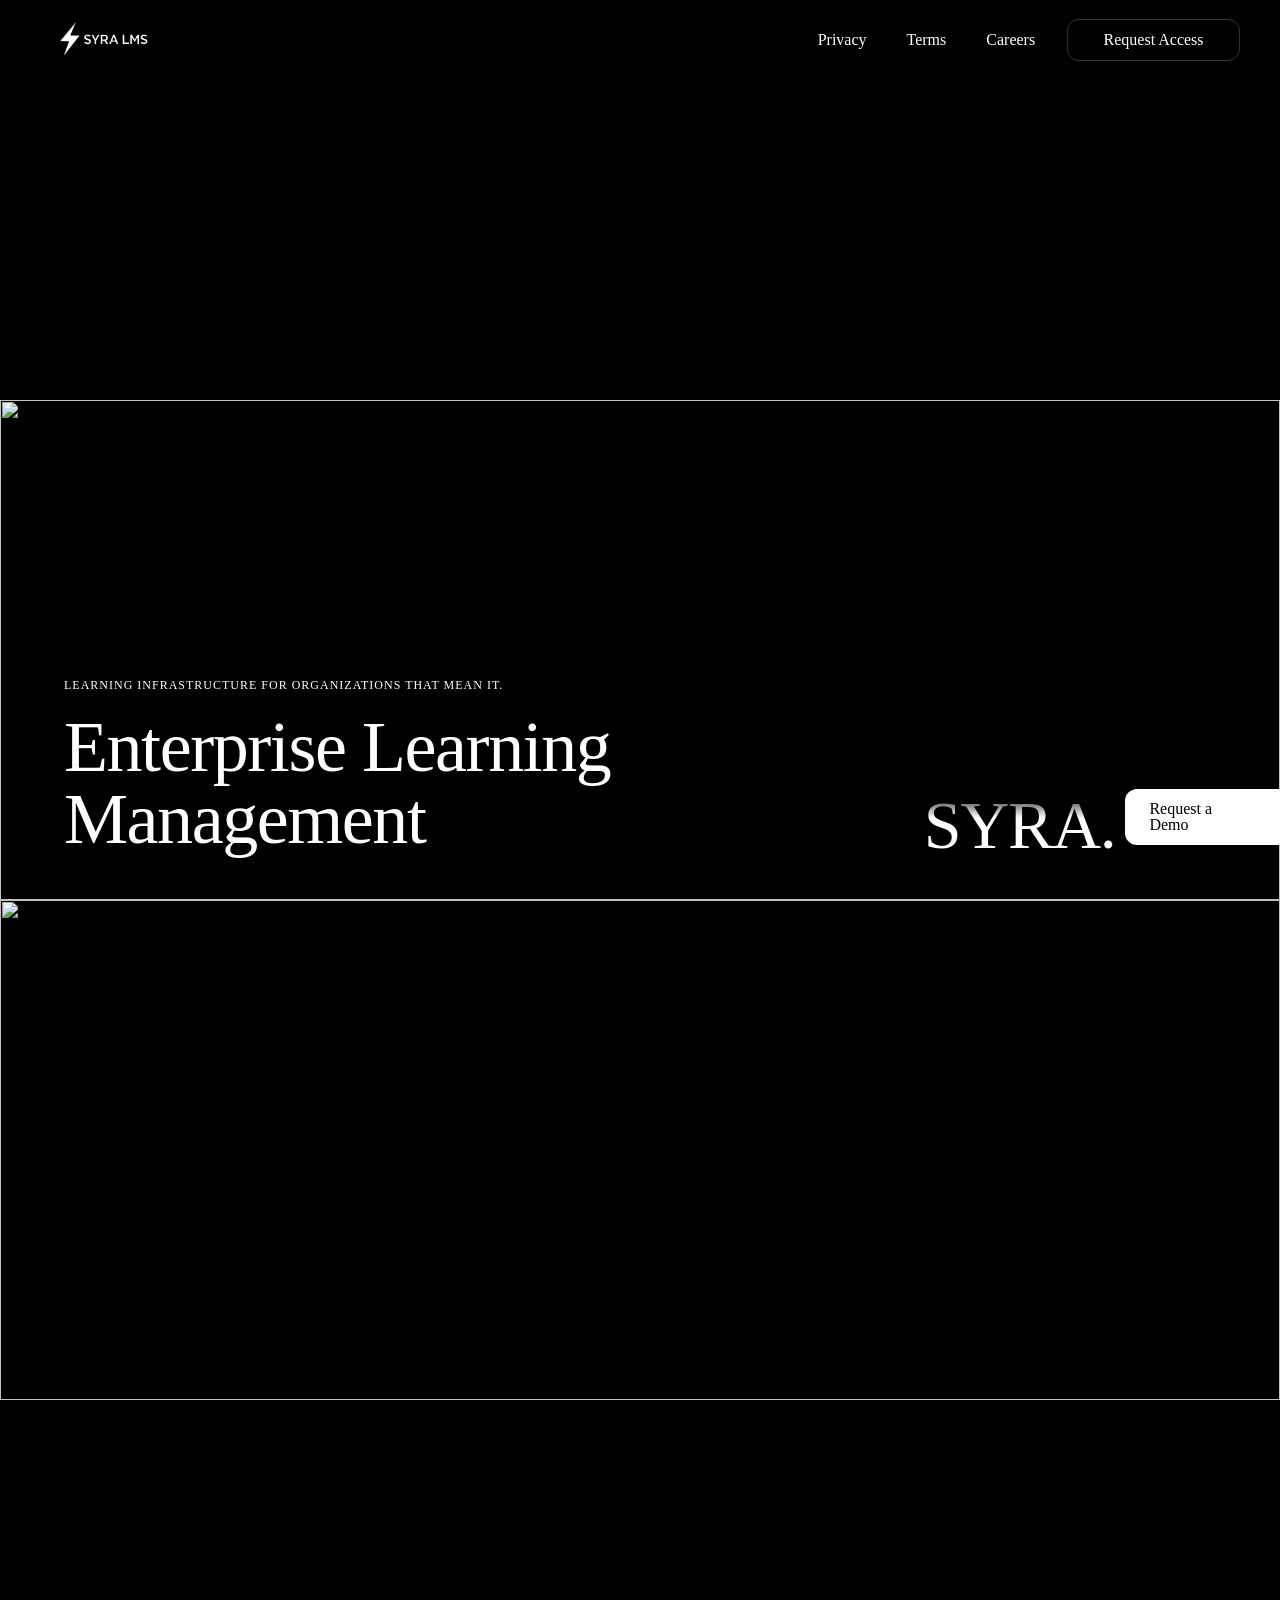
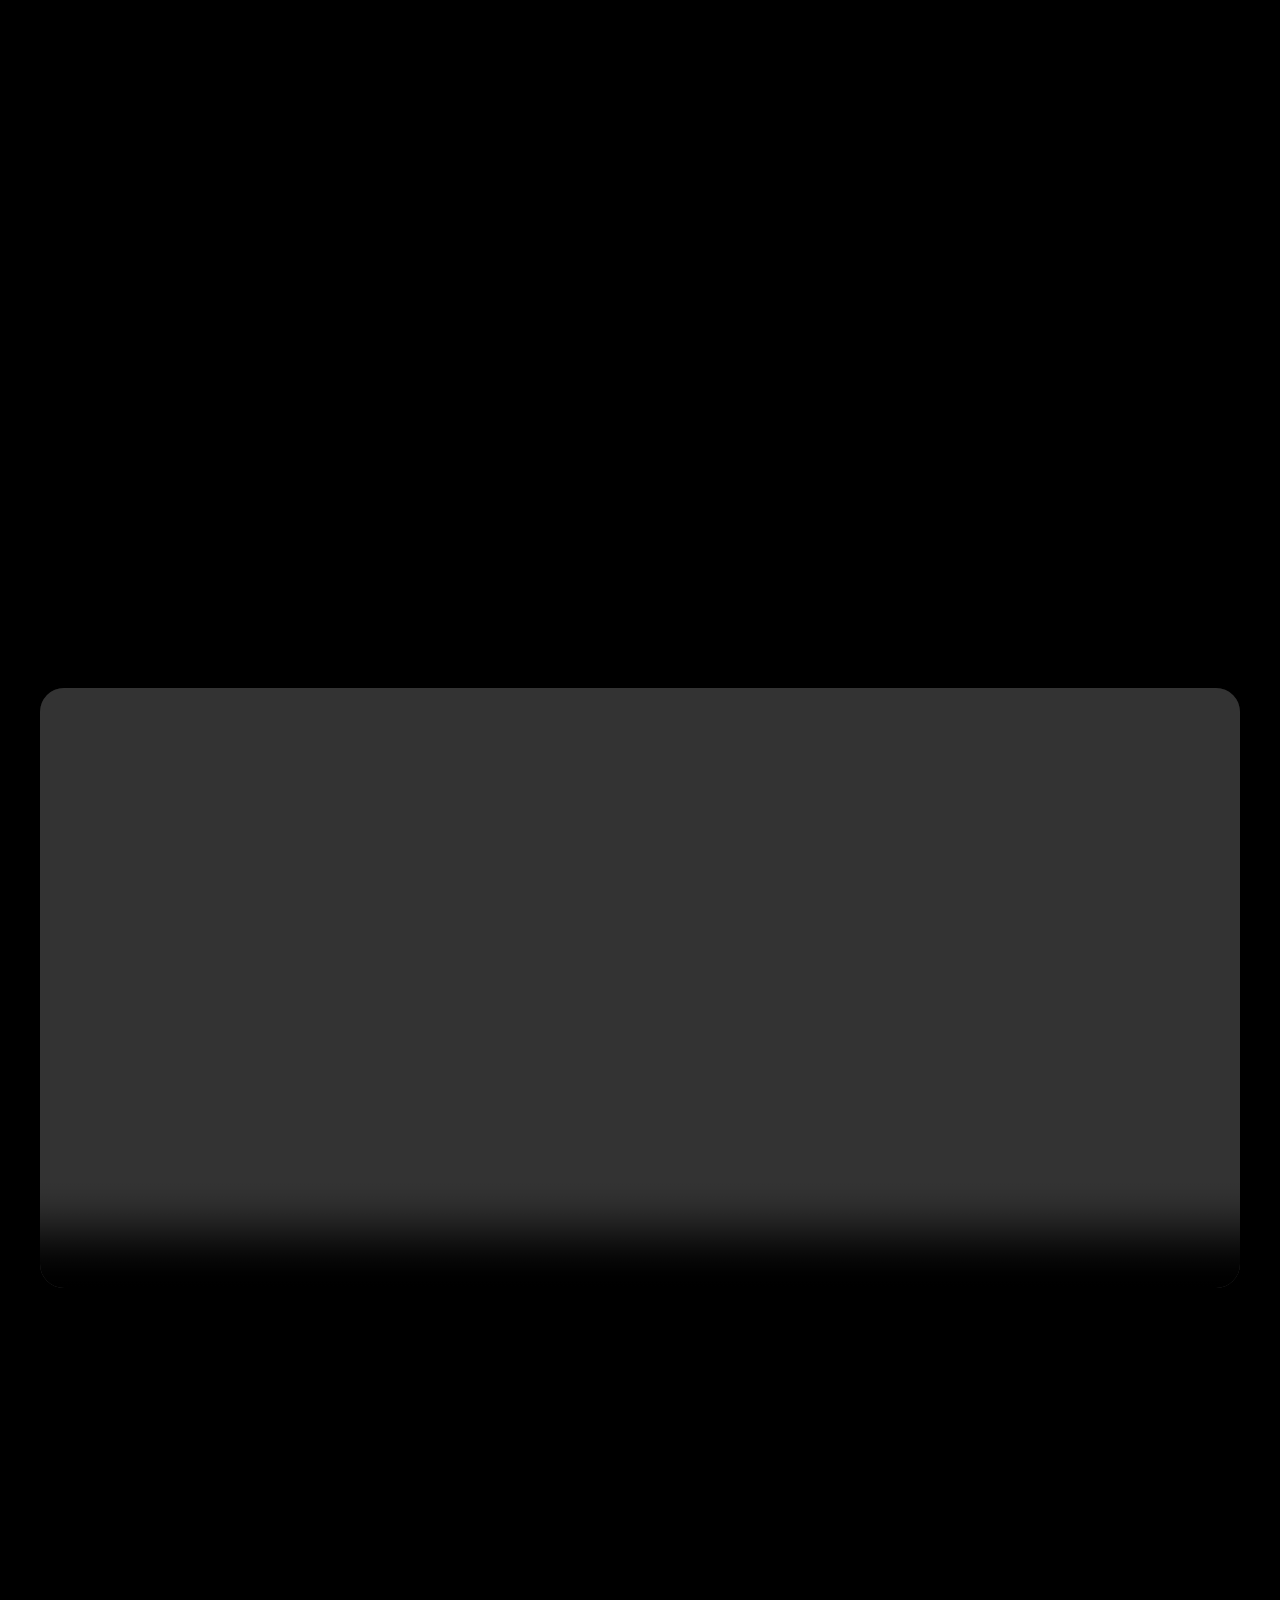
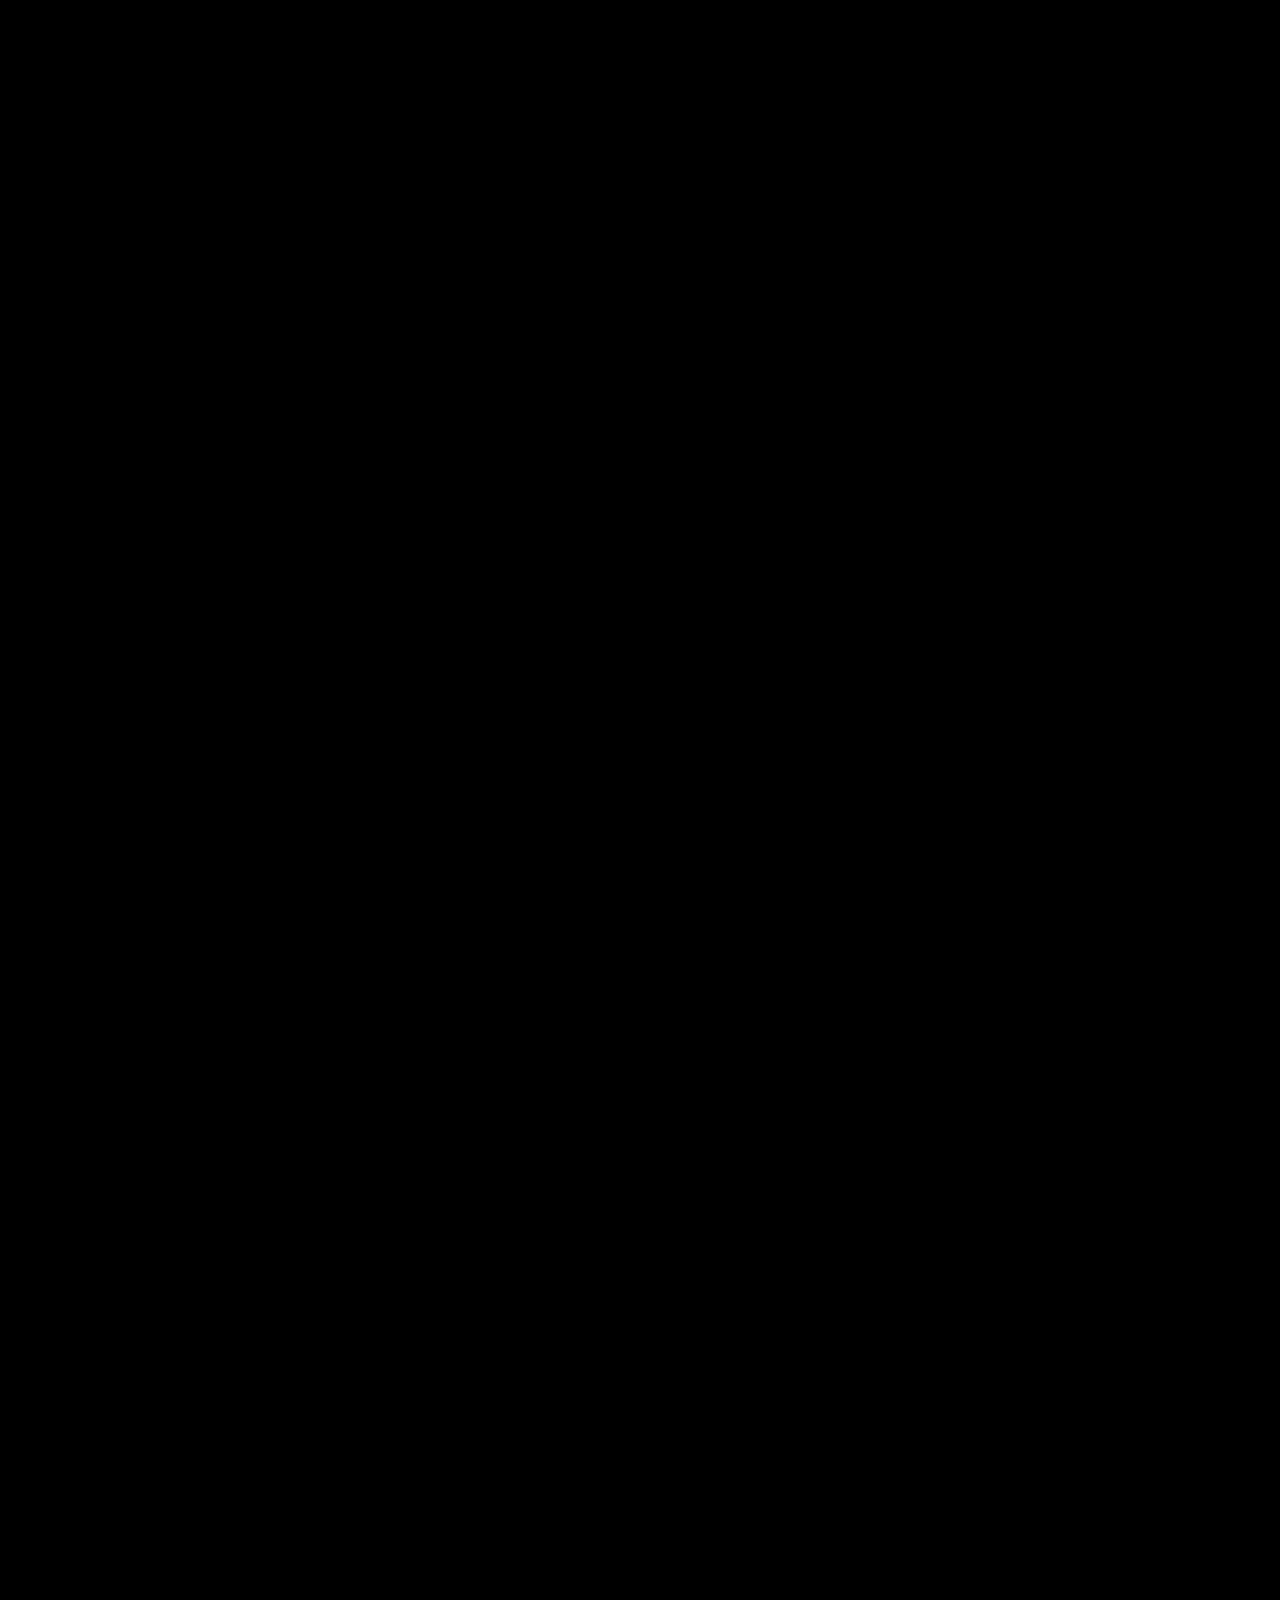
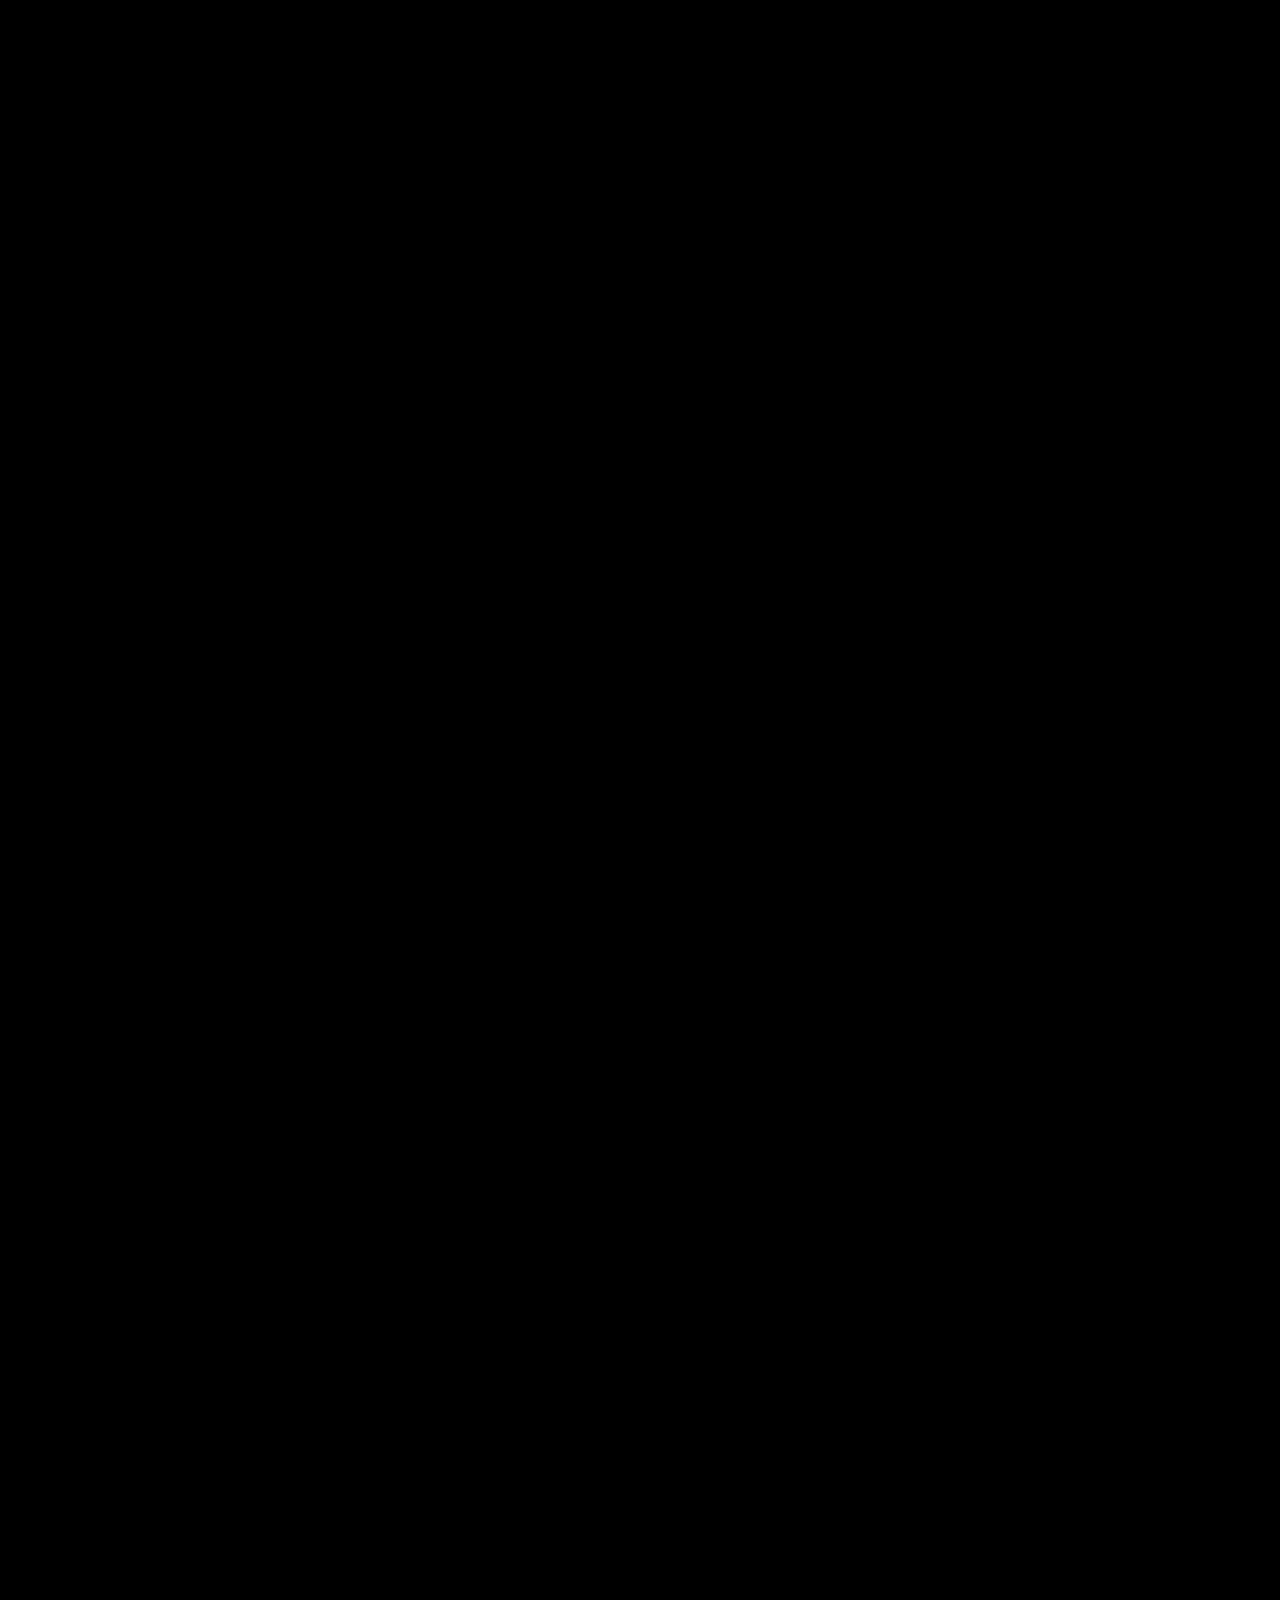
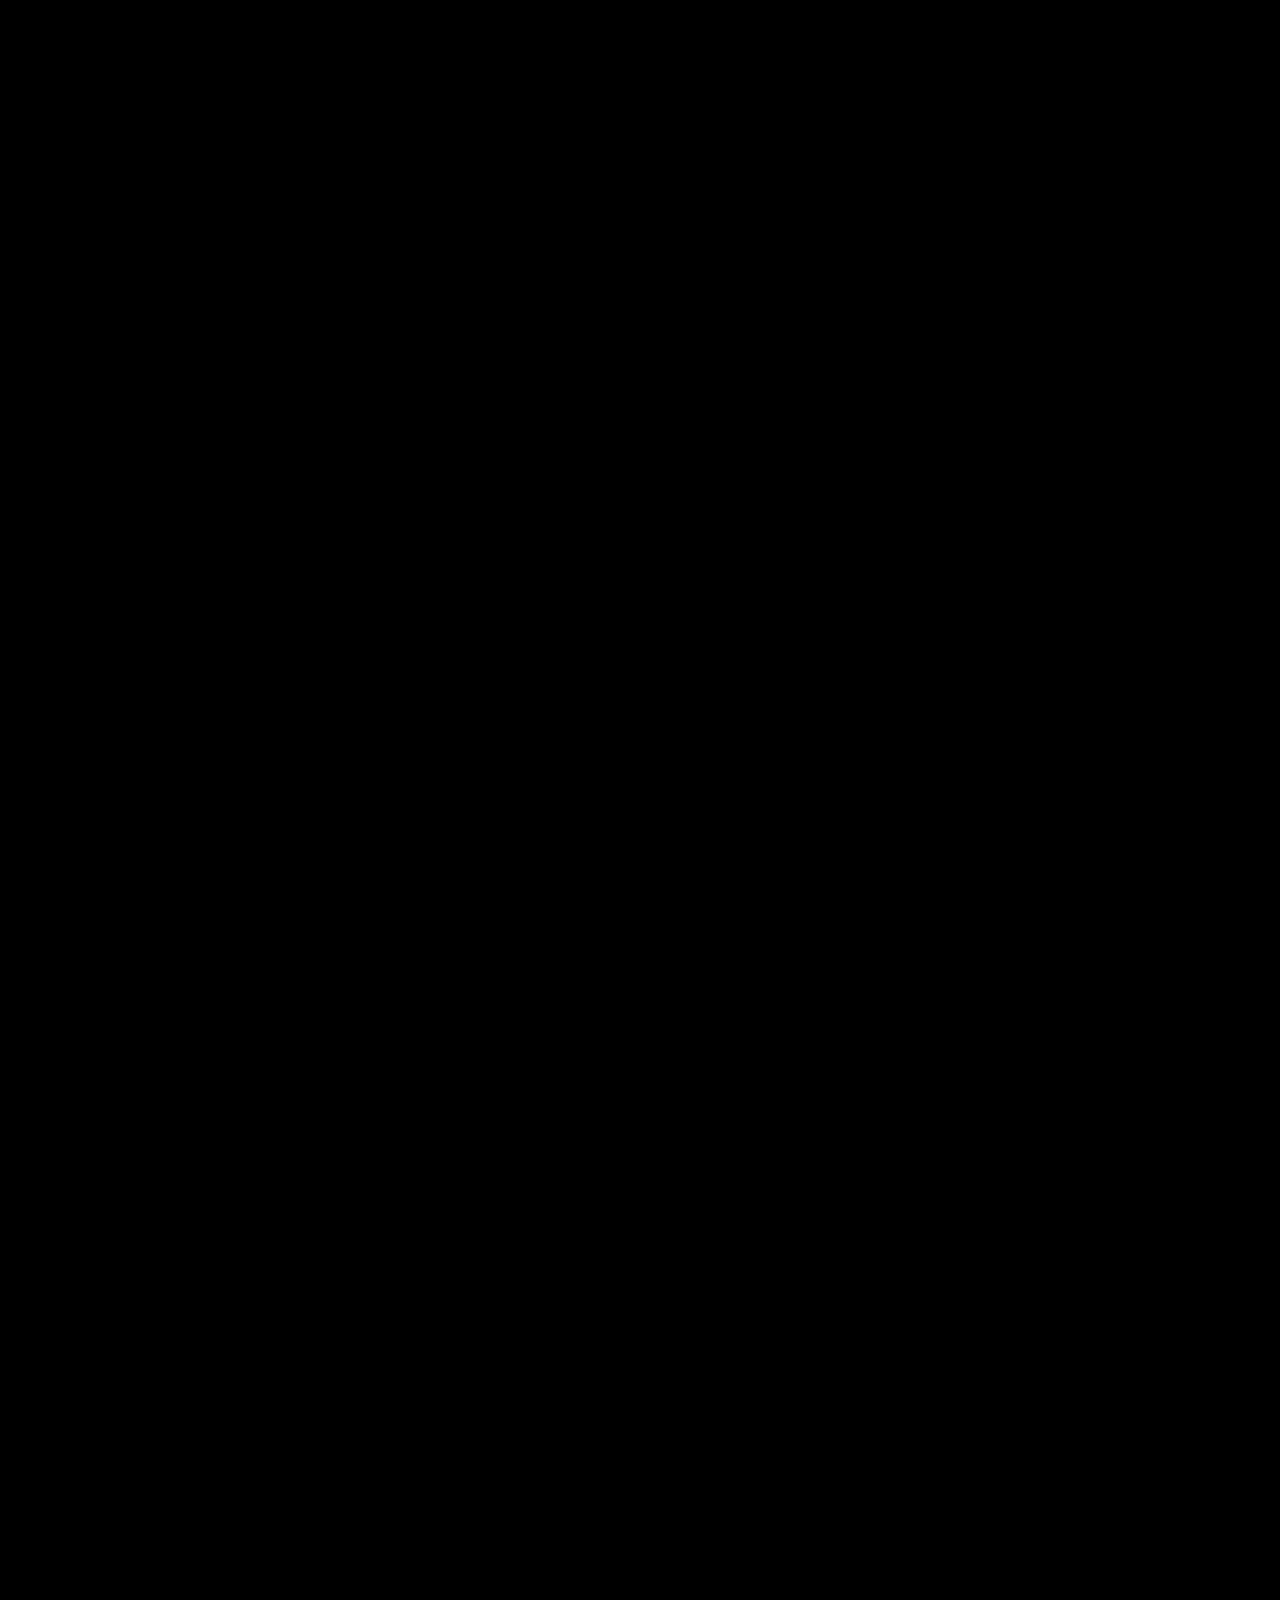
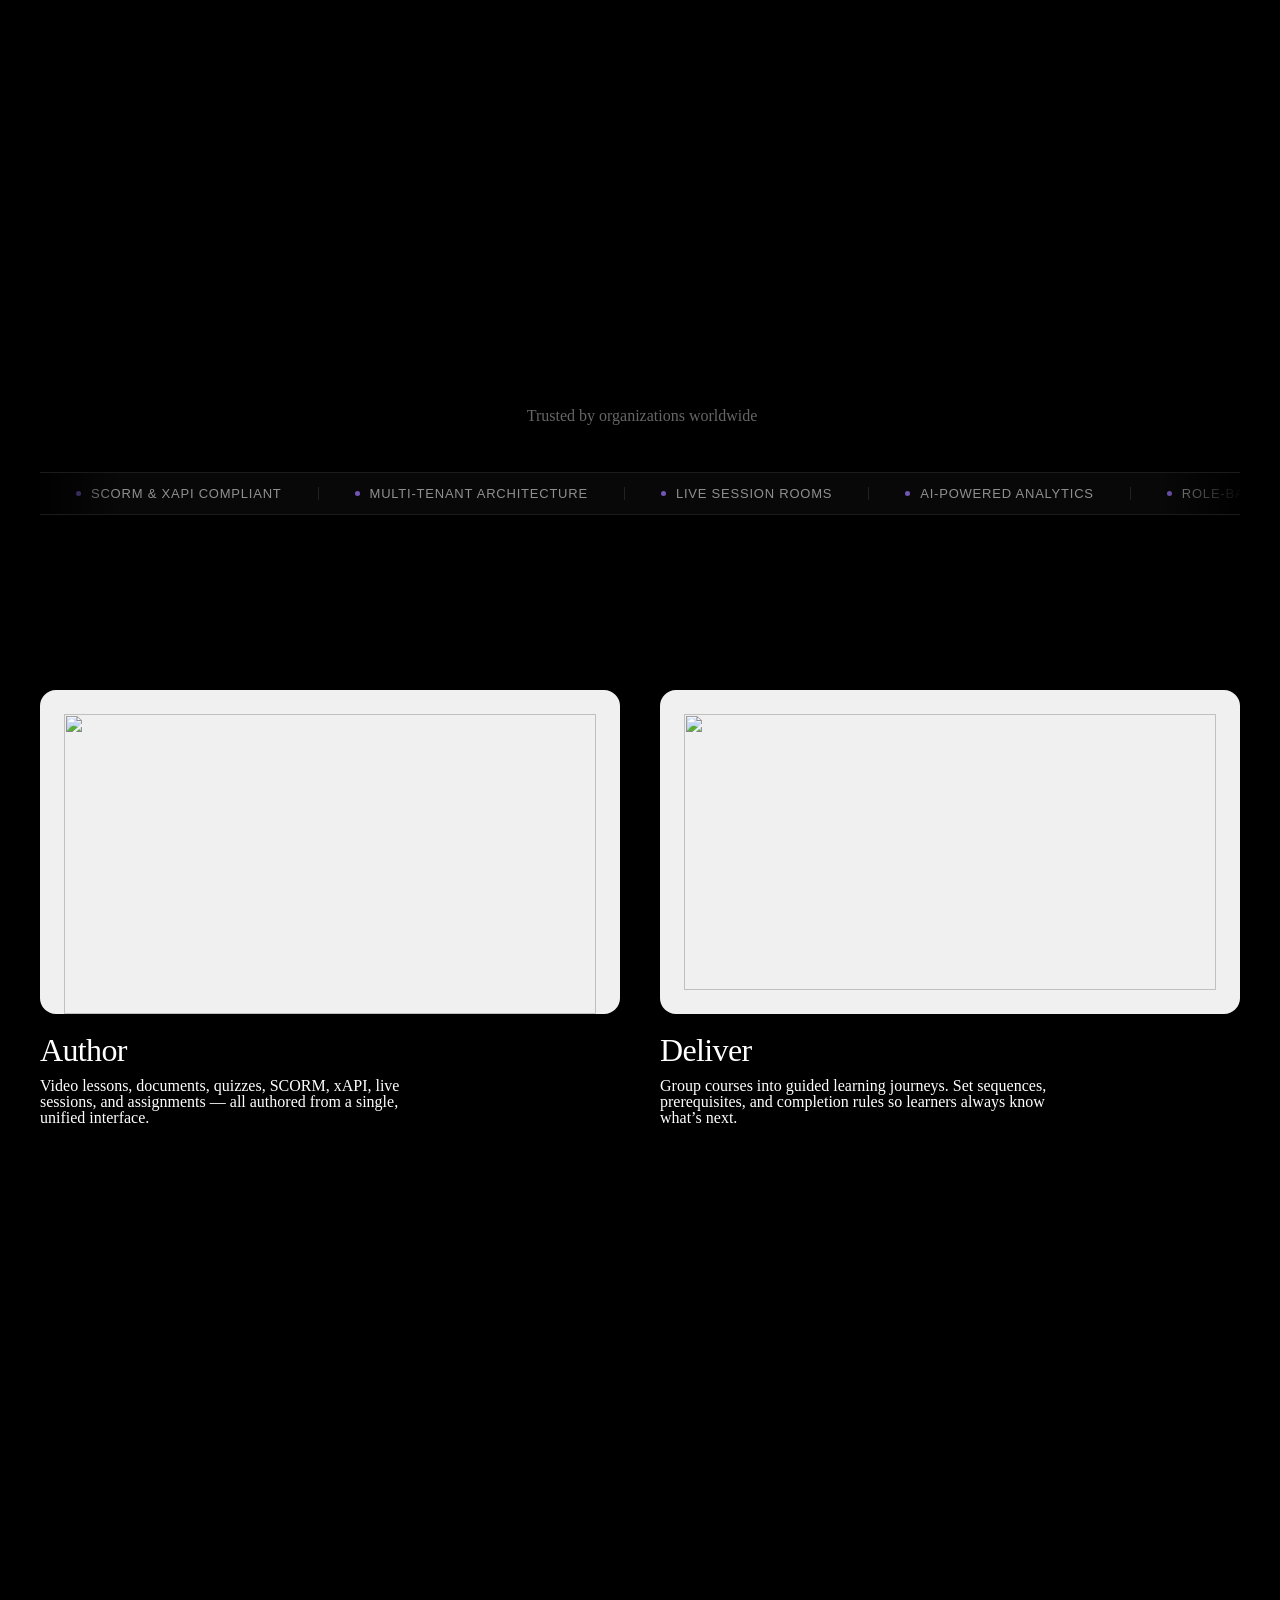
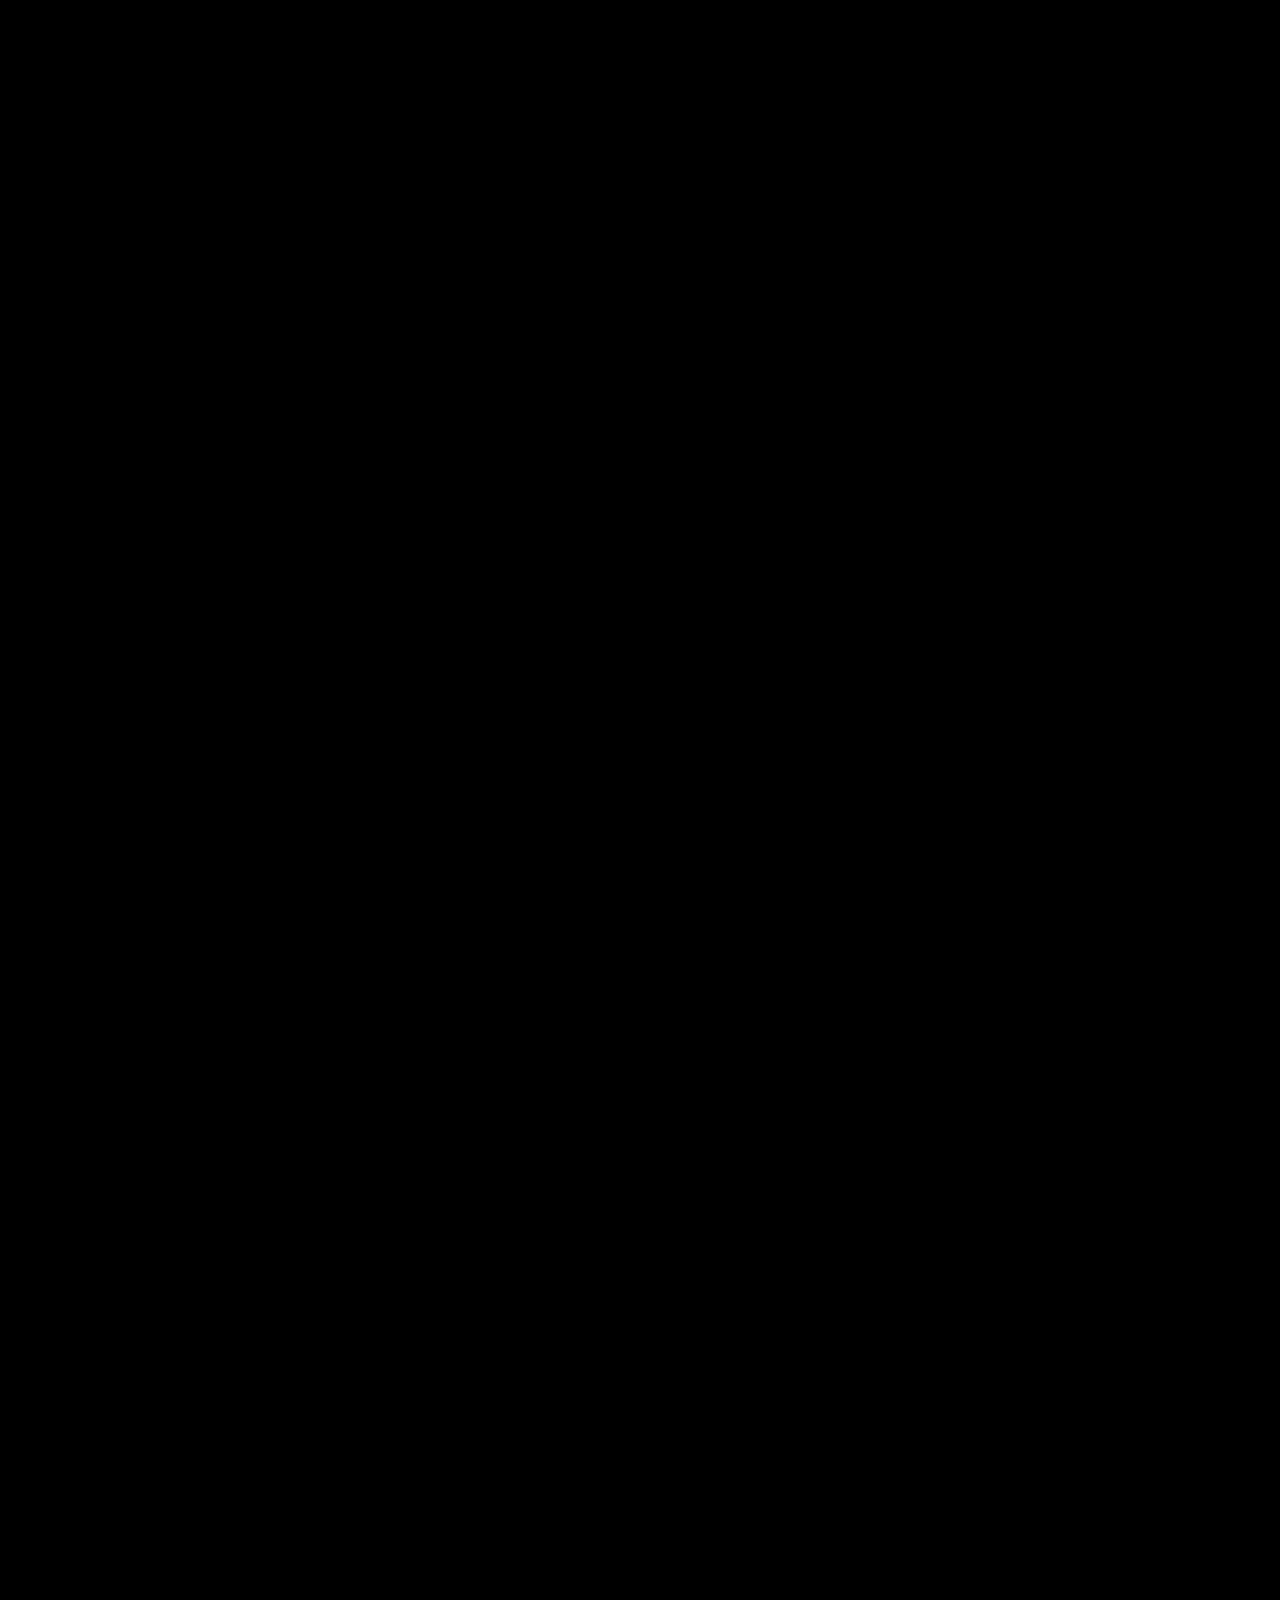
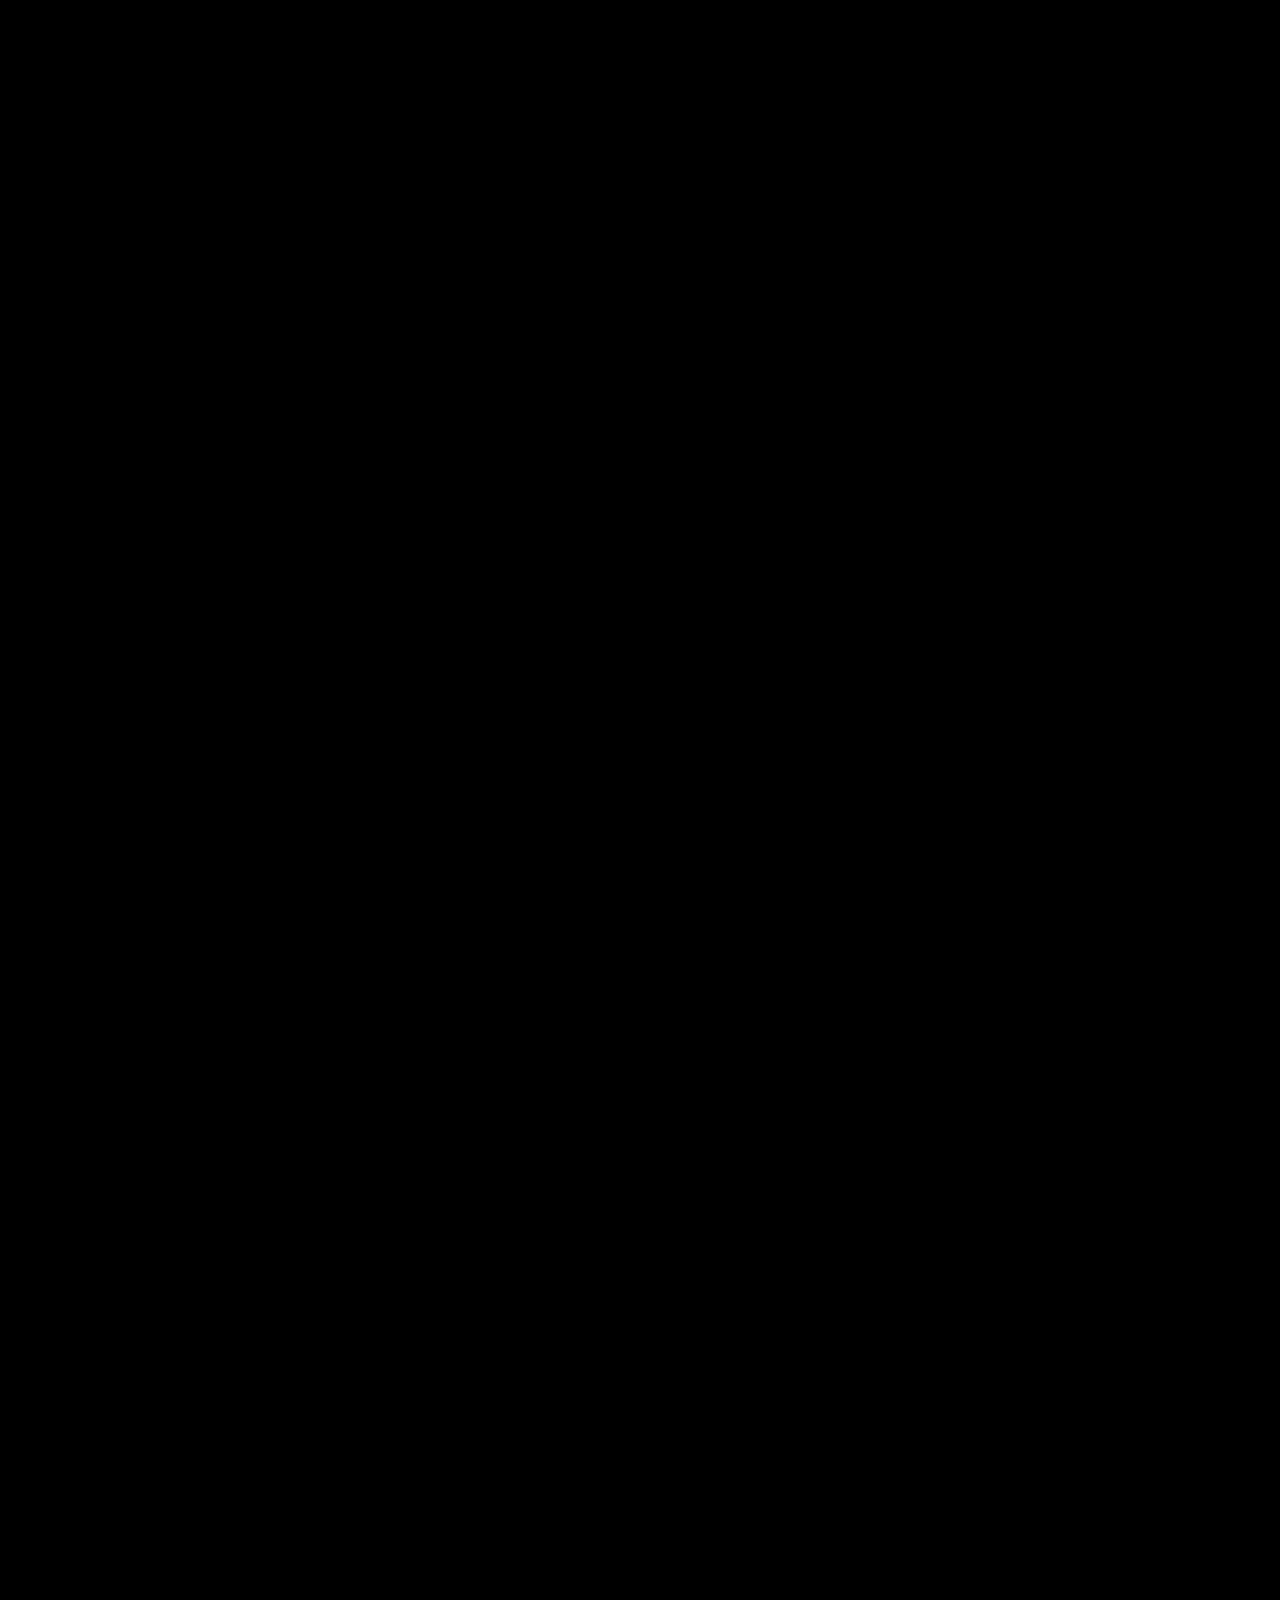
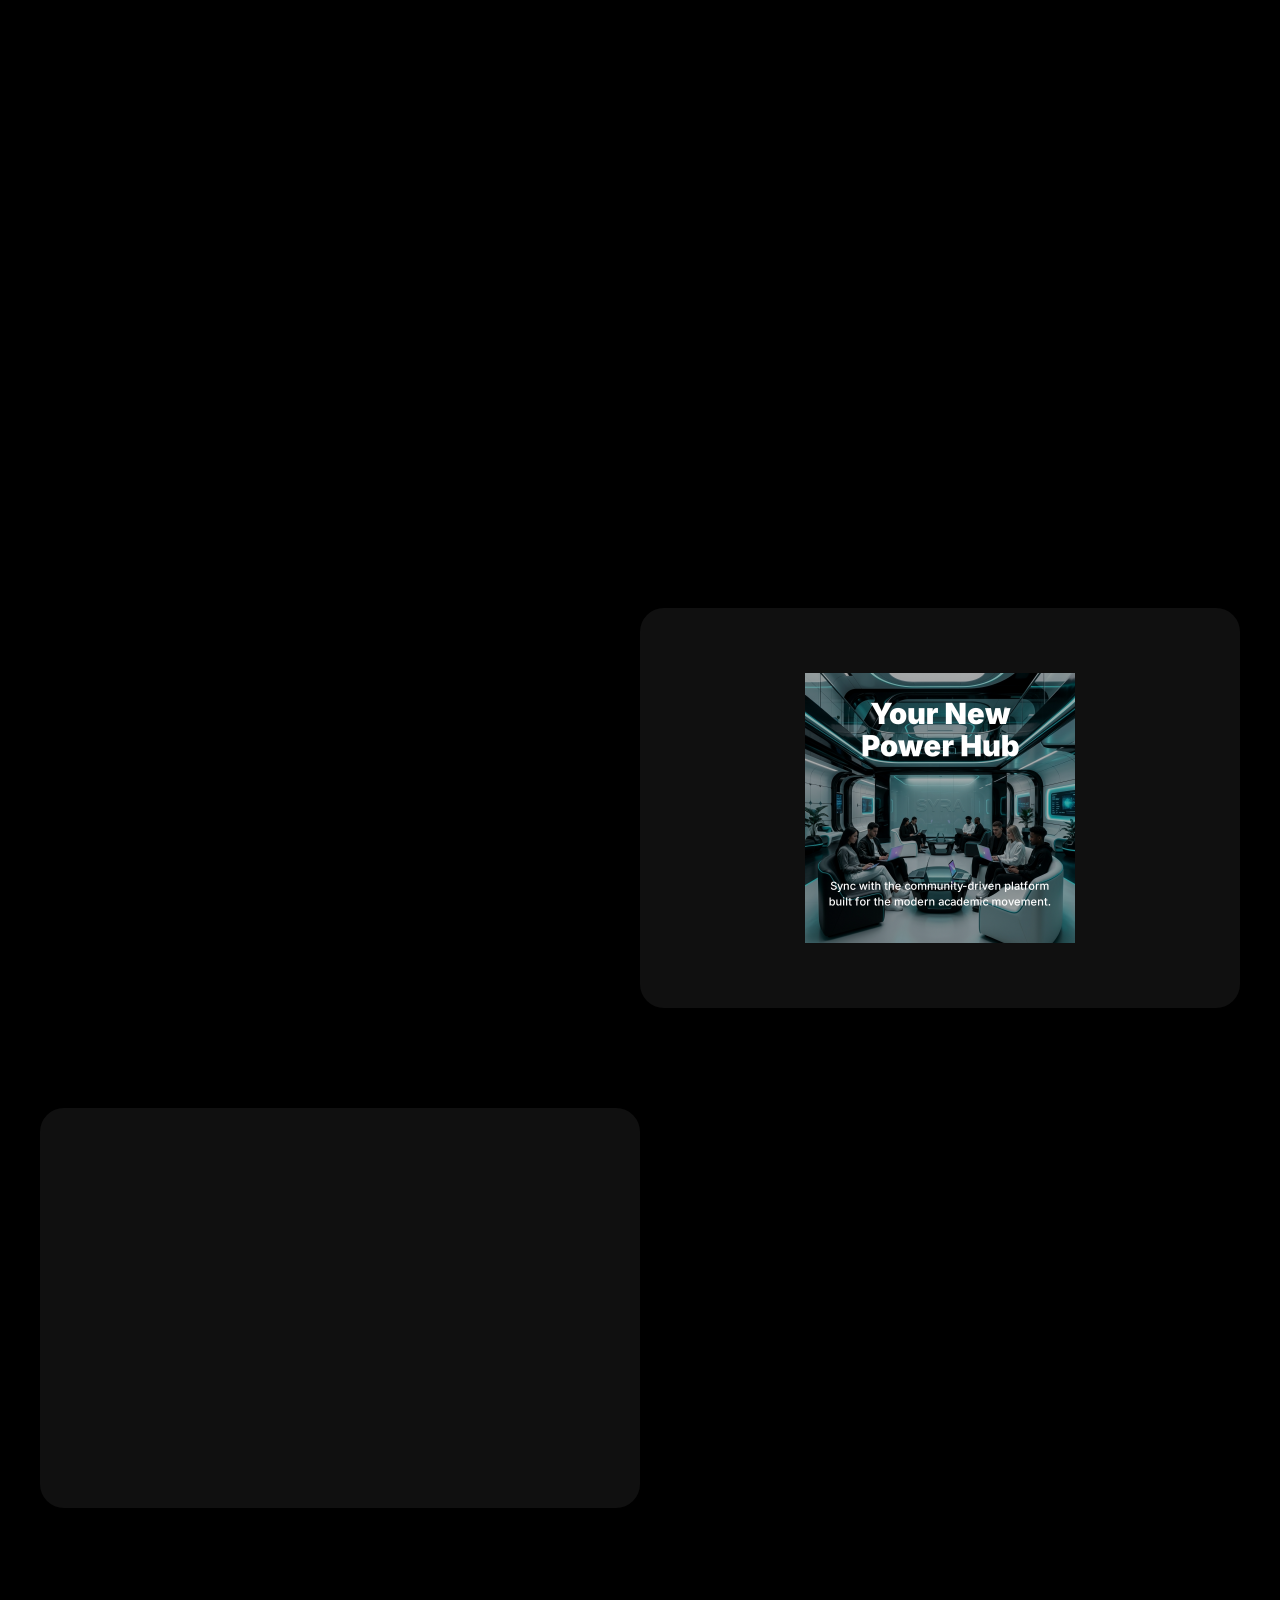
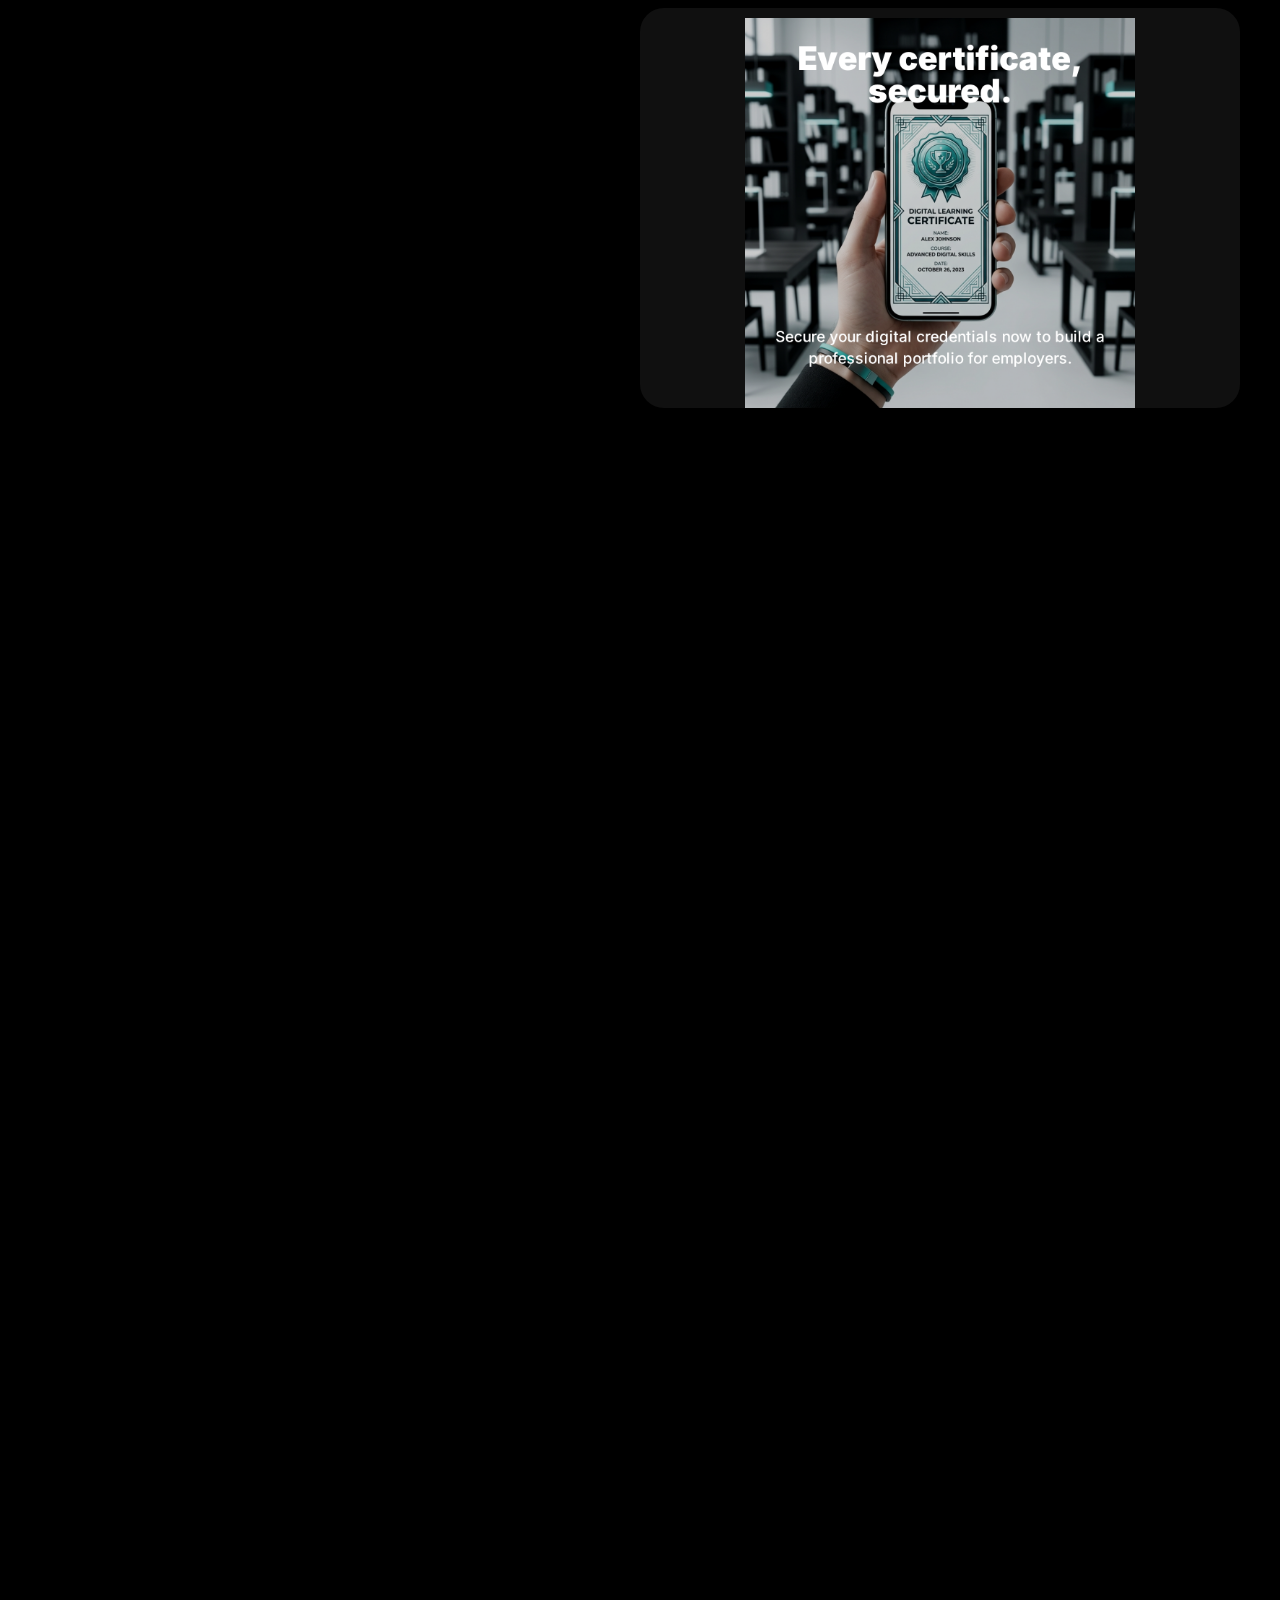
==== commit bba86237: "Fix: revert broken HTML entities, fix font URLs only in style tags, use PeachWorlds URL for ball-sit" ====
--- a/index.html
+++ b/index.html
@@ -207,8 +207,8 @@
       font-size: 18px;
       color: #FFFFFF;
       font-weight: bold;
-      font-family: &#34;
-      instrumentsans-medium&#34;
+      font-family: "
+      instrumentsans-medium"
       ;
       text-align: center;
     }
@@ -400,752 +400,752 @@
 
     @font-face {
       font-family: instrumentserif-regular;
-      src: url(&#34;https://files.staging.peachworlds.com/website/81842fa1-f11f-4223-844b-27ef75ee4d16/instrumentserif-regular.ttf&#34;);
+      src: url("https://files.peachworlds.com/website/81842fa1-f11f-4223-844b-27ef75ee4d16/instrumentserif-regular.ttf");
     }
 
     @font-face {
       font-family: instrumentserif-regular;
-      src: url(&#34;https://files.staging.peachworlds.com/website/81842fa1-f11f-4223-844b-27ef75ee4d16/instrumentserif-regular.ttf&#34;);
+      src: url("https://files.peachworlds.com/website/81842fa1-f11f-4223-844b-27ef75ee4d16/instrumentserif-regular.ttf");
     }
 
     @font-face {
       font-family: instrumentsans-medium;
-      src: url(&#34;https://files.staging.peachworlds.com/website/d12b94b2-382c-4b6e-9cd9-9e9076015512/instrumentsans-medium.ttf&#34;);
+      src: url("https://files.peachworlds.com/website/d12b94b2-382c-4b6e-9cd9-9e9076015512/instrumentsans-medium.ttf");
     }
 
     @font-face {
       font-family: instrumentsans-regular;
-      src: url(&#34;https://files.staging.peachworlds.com/website/2eb19bac-a38c-442f-9b56-6dc89bbcdde9/instrumentsans-regular.ttf&#34;);
+      src: url("https://files.peachworlds.com/website/2eb19bac-a38c-442f-9b56-6dc89bbcdde9/instrumentsans-regular.ttf");
     }
 
     @font-face {
       font-family: instrumentsans-medium;
-      src: url(&#34;https://files.staging.peachworlds.com/website/d12b94b2-382c-4b6e-9cd9-9e9076015512/instrumentsans-medium.ttf&#34;);
+      src: url("https://files.peachworlds.com/website/d12b94b2-382c-4b6e-9cd9-9e9076015512/instrumentsans-medium.ttf");
     }
 
     @font-face {
       font-family: instrumentsans-regular;
-      src: url(&#34;https://files.staging.peachworlds.com/website/2eb19bac-a38c-442f-9b56-6dc89bbcdde9/instrumentsans-regular.ttf&#34;);
+      src: url("https://files.peachworlds.com/website/2eb19bac-a38c-442f-9b56-6dc89bbcdde9/instrumentsans-regular.ttf");
     }
 
     @font-face {
       font-family: instrumentsans-medium;
-      src: url(&#34;https://files.staging.peachworlds.com/website/d12b94b2-382c-4b6e-9cd9-9e9076015512/instrumentsans-medium.ttf&#34;);
+      src: url("https://files.peachworlds.com/website/d12b94b2-382c-4b6e-9cd9-9e9076015512/instrumentsans-medium.ttf");
     }
 
     @font-face {
       font-family: instrumentsans-regular;
-      src: url(&#34;https://files.staging.peachworlds.com/website/2eb19bac-a38c-442f-9b56-6dc89bbcdde9/instrumentsans-regular.ttf&#34;);
+      src: url("https://files.peachworlds.com/website/2eb19bac-a38c-442f-9b56-6dc89bbcdde9/instrumentsans-regular.ttf");
     }
 
     @font-face {
       font-family: instrumentsans-medium;
-      src: url(&#34;https://files.staging.peachworlds.com/website/d12b94b2-382c-4b6e-9cd9-9e9076015512/instrumentsans-medium.ttf&#34;);
+      src: url("https://files.peachworlds.com/website/d12b94b2-382c-4b6e-9cd9-9e9076015512/instrumentsans-medium.ttf");
     }
 
     @font-face {
       font-family: instrumentsans-regular;
-      src: url(&#34;https://files.staging.peachworlds.com/website/2eb19bac-a38c-442f-9b56-6dc89bbcdde9/instrumentsans-regular.ttf&#34;);
+      src: url("https://files.peachworlds.com/website/2eb19bac-a38c-442f-9b56-6dc89bbcdde9/instrumentsans-regular.ttf");
     }
 
     @font-face {
       font-family: instrumentsans-medium;
-      src: url(&#34;https://files.staging.peachworlds.com/website/d12b94b2-382c-4b6e-9cd9-9e9076015512/instrumentsans-medium.ttf&#34;);
+      src: url("https://files.peachworlds.com/website/d12b94b2-382c-4b6e-9cd9-9e9076015512/instrumentsans-medium.ttf");
     }
 
     @font-face {
       font-family: instrumentsans-medium;
-      src: url(&#34;https://files.staging.peachworlds.com/website/d12b94b2-382c-4b6e-9cd9-9e9076015512/instrumentsans-medium.ttf&#34;);
+      src: url("https://files.peachworlds.com/website/d12b94b2-382c-4b6e-9cd9-9e9076015512/instrumentsans-medium.ttf");
     }
 
     @font-face {
       font-family: instrumentsans-regular;
-      src: url(&#34;https://files.staging.peachworlds.com/website/2eb19bac-a38c-442f-9b56-6dc89bbcdde9/instrumentsans-regular.ttf&#34;);
+      src: url("https://files.peachworlds.com/website/2eb19bac-a38c-442f-9b56-6dc89bbcdde9/instrumentsans-regular.ttf");
     }
 
     @font-face {
       font-family: instrumentsans-regular;
-      src: url(&#34;https://files.staging.peachworlds.com/website/2eb19bac-a38c-442f-9b56-6dc89bbcdde9/instrumentsans-regular.ttf&#34;);
+      src: url("https://files.peachworlds.com/website/2eb19bac-a38c-442f-9b56-6dc89bbcdde9/instrumentsans-regular.ttf");
     }
 
     @font-face {
       font-family: instrumentsans-medium;
-      src: url(&#34;https://files.staging.peachworlds.com/website/d12b94b2-382c-4b6e-9cd9-9e9076015512/instrumentsans-medium.ttf&#34;);
+      src: url("https://files.peachworlds.com/website/d12b94b2-382c-4b6e-9cd9-9e9076015512/instrumentsans-medium.ttf");
     }
 
     @font-face {
       font-family: instrumentserif-regular;
-      src: url(&#34;https://files.staging.peachworlds.com/website/81842fa1-f11f-4223-844b-27ef75ee4d16/instrumentserif-regular.ttf&#34;);
+      src: url("https://files.peachworlds.com/website/81842fa1-f11f-4223-844b-27ef75ee4d16/instrumentserif-regular.ttf");
     }
 
     @font-face {
       font-family: instrumentsans-regular;
-      src: url(&#34;https://files.staging.peachworlds.com/website/2eb19bac-a38c-442f-9b56-6dc89bbcdde9/instrumentsans-regular.ttf&#34;);
+      src: url("https://files.peachworlds.com/website/2eb19bac-a38c-442f-9b56-6dc89bbcdde9/instrumentsans-regular.ttf");
     }
 
     @font-face {
       font-family: instrumentsans-regular;
-      src: url(&#34;https://files.staging.peachworlds.com/website/2eb19bac-a38c-442f-9b56-6dc89bbcdde9/instrumentsans-regular.ttf&#34;);
+      src: url("https://files.peachworlds.com/website/2eb19bac-a38c-442f-9b56-6dc89bbcdde9/instrumentsans-regular.ttf");
     }
 
     @font-face {
       font-family: instrumentsans-regular;
-      src: url(&#34;https://files.staging.peachworlds.com/website/2eb19bac-a38c-442f-9b56-6dc89bbcdde9/instrumentsans-regular.ttf&#34;);
+      src: url("https://files.peachworlds.com/website/2eb19bac-a38c-442f-9b56-6dc89bbcdde9/instrumentsans-regular.ttf");
     }
 
     @font-face {
       font-family: instrumentsans-regular;
-      src: url(&#34;https://files.staging.peachworlds.com/website/2eb19bac-a38c-442f-9b56-6dc89bbcdde9/instrumentsans-regular.ttf&#34;);
+      src: url("https://files.peachworlds.com/website/2eb19bac-a38c-442f-9b56-6dc89bbcdde9/instrumentsans-regular.ttf");
     }
 
     @font-face {
       font-family: instrumentsans-medium;
-      src: url(&#34;https://files.staging.peachworlds.com/website/d12b94b2-382c-4b6e-9cd9-9e9076015512/instrumentsans-medium.ttf&#34;);
+      src: url("https://files.peachworlds.com/website/d12b94b2-382c-4b6e-9cd9-9e9076015512/instrumentsans-medium.ttf");
     }
 
     @font-face {
       font-family: instrumentsans-medium;
-      src: url(&#34;https://files.staging.peachworlds.com/website/d12b94b2-382c-4b6e-9cd9-9e9076015512/instrumentsans-medium.ttf&#34;);
+      src: url("https://files.peachworlds.com/website/d12b94b2-382c-4b6e-9cd9-9e9076015512/instrumentsans-medium.ttf");
     }
 
     @font-face {
       font-family: instrumentsans-regular;
-      src: url(&#34;https://files.staging.peachworlds.com/website/2eb19bac-a38c-442f-9b56-6dc89bbcdde9/instrumentsans-regular.ttf&#34;);
+      src: url("https://files.peachworlds.com/website/2eb19bac-a38c-442f-9b56-6dc89bbcdde9/instrumentsans-regular.ttf");
     }
 
     @font-face {
       font-family: instrumentserif-regular;
-      src: url(&#34;https://files.staging.peachworlds.com/website/81842fa1-f11f-4223-844b-27ef75ee4d16/instrumentserif-regular.ttf&#34;);
+      src: url("https://files.peachworlds.com/website/81842fa1-f11f-4223-844b-27ef75ee4d16/instrumentserif-regular.ttf");
     }
 
     @font-face {
       font-family: instrumentsans-medium;
-      src: url(&#34;https://files.staging.peachworlds.com/website/d12b94b2-382c-4b6e-9cd9-9e9076015512/instrumentsans-medium.ttf&#34;);
+      src: url("https://files.peachworlds.com/website/d12b94b2-382c-4b6e-9cd9-9e9076015512/instrumentsans-medium.ttf");
     }
 
     @font-face {
       font-family: instrumentserif-regular;
-      src: url(&#34;https://files.staging.peachworlds.com/website/81842fa1-f11f-4223-844b-27ef75ee4d16/instrumentserif-regular.ttf&#34;);
+      src: url("https://files.peachworlds.com/website/81842fa1-f11f-4223-844b-27ef75ee4d16/instrumentserif-regular.ttf");
     }
 
     @font-face {
       font-family: instrumentsans-regular;
-      src: url(&#34;https://files.staging.peachworlds.com/website/2eb19bac-a38c-442f-9b56-6dc89bbcdde9/instrumentsans-regular.ttf&#34;);
+      src: url("https://files.peachworlds.com/website/2eb19bac-a38c-442f-9b56-6dc89bbcdde9/instrumentsans-regular.ttf");
     }
 
     @font-face {
       font-family: instrumentsans-regular;
-      src: url(&#34;https://files.staging.peachworlds.com/website/2eb19bac-a38c-442f-9b56-6dc89bbcdde9/instrumentsans-regular.ttf&#34;);
+      src: url("https://files.peachworlds.com/website/2eb19bac-a38c-442f-9b56-6dc89bbcdde9/instrumentsans-regular.ttf");
     }
 
     @font-face {
       font-family: instrumentsans-regular;
-      src: url(&#34;https://files.staging.peachworlds.com/website/2eb19bac-a38c-442f-9b56-6dc89bbcdde9/instrumentsans-regular.ttf&#34;);
+      src: url("https://files.peachworlds.com/website/2eb19bac-a38c-442f-9b56-6dc89bbcdde9/instrumentsans-regular.ttf");
     }
 
     @font-face {
       font-family: instrumentsans-regular;
-      src: url(&#34;https://files.staging.peachworlds.com/website/2eb19bac-a38c-442f-9b56-6dc89bbcdde9/instrumentsans-regular.ttf&#34;);
+      src: url("https://files.peachworlds.com/website/2eb19bac-a38c-442f-9b56-6dc89bbcdde9/instrumentsans-regular.ttf");
     }
 
     @font-face {
       font-family: instrumentserif-regular;
-      src: url(&#34;https://files.staging.peachworlds.com/website/81842fa1-f11f-4223-844b-27ef75ee4d16/instrumentserif-regular.ttf&#34;);
+      src: url("https://files.peachworlds.com/website/81842fa1-f11f-4223-844b-27ef75ee4d16/instrumentserif-regular.ttf");
     }
 
     @font-face {
       font-family: instrumentsans-regular;
-      src: url(&#34;https://files.staging.peachworlds.com/website/2eb19bac-a38c-442f-9b56-6dc89bbcdde9/instrumentsans-regular.ttf&#34;);
+      src: url("https://files.peachworlds.com/website/2eb19bac-a38c-442f-9b56-6dc89bbcdde9/instrumentsans-regular.ttf");
     }
 
     @font-face {
       font-family: instrumentsans-regular;
-      src: url(&#34;https://files.staging.peachworlds.com/website/2eb19bac-a38c-442f-9b56-6dc89bbcdde9/instrumentsans-regular.ttf&#34;);
+      src: url("https://files.peachworlds.com/website/2eb19bac-a38c-442f-9b56-6dc89bbcdde9/instrumentsans-regular.ttf");
     }
 
     @font-face {
       font-family: instrumentsans-medium;
-      src: url(&#34;https://files.staging.peachworlds.com/website/d12b94b2-382c-4b6e-9cd9-9e9076015512/instrumentsans-medium.ttf&#34;);
+      src: url("https://files.peachworlds.com/website/d12b94b2-382c-4b6e-9cd9-9e9076015512/instrumentsans-medium.ttf");
     }
 
     @font-face {
       font-family: instrumentserif-regular;
-      src: url(&#34;https://files.staging.peachworlds.com/website/81842fa1-f11f-4223-844b-27ef75ee4d16/instrumentserif-regular.ttf&#34;);
+      src: url("https://files.peachworlds.com/website/81842fa1-f11f-4223-844b-27ef75ee4d16/instrumentserif-regular.ttf");
     }
 
     @font-face {
       font-family: instrumentsans-medium;
-      src: url(&#34;https://files.staging.peachworlds.com/website/d12b94b2-382c-4b6e-9cd9-9e9076015512/instrumentsans-medium.ttf&#34;);
+      src: url("https://files.peachworlds.com/website/d12b94b2-382c-4b6e-9cd9-9e9076015512/instrumentsans-medium.ttf");
     }
 
     @font-face {
       font-family: instrumentsans-regular;
-      src: url(&#34;https://files.staging.peachworlds.com/website/2eb19bac-a38c-442f-9b56-6dc89bbcdde9/instrumentsans-regular.ttf&#34;);
+      src: url("https://files.peachworlds.com/website/2eb19bac-a38c-442f-9b56-6dc89bbcdde9/instrumentsans-regular.ttf");
     }
 
     @font-face {
       font-family: instrumentserif-regular;
-      src: url(&#34;https://files.staging.peachworlds.com/website/81842fa1-f11f-4223-844b-27ef75ee4d16/instrumentserif-regular.ttf&#34;);
+      src: url("https://files.peachworlds.com/website/81842fa1-f11f-4223-844b-27ef75ee4d16/instrumentserif-regular.ttf");
     }
 
     @font-face {
       font-family: instrumentsans-regular;
-      src: url(&#34;https://files.staging.peachworlds.com/website/2eb19bac-a38c-442f-9b56-6dc89bbcdde9/instrumentsans-regular.ttf&#34;);
+      src: url("https://files.peachworlds.com/website/2eb19bac-a38c-442f-9b56-6dc89bbcdde9/instrumentsans-regular.ttf");
     }
 
     @font-face {
       font-family: instrumentserif-regular;
-      src: url(&#34;https://files.staging.peachworlds.com/website/81842fa1-f11f-4223-844b-27ef75ee4d16/instrumentserif-regular.ttf&#34;);
+      src: url("https://files.peachworlds.com/website/81842fa1-f11f-4223-844b-27ef75ee4d16/instrumentserif-regular.ttf");
     }
 
     @font-face {
       font-family: instrumentserif-regular;
-      src: url(&#34;https://files.staging.peachworlds.com/website/81842fa1-f11f-4223-844b-27ef75ee4d16/instrumentserif-regular.ttf&#34;);
+      src: url("https://files.peachworlds.com/website/81842fa1-f11f-4223-844b-27ef75ee4d16/instrumentserif-regular.ttf");
     }
 
     @font-face {
       font-family: instrumentserif-regular;
-      src: url(&#34;https://files.staging.peachworlds.com/website/81842fa1-f11f-4223-844b-27ef75ee4d16/instrumentserif-regular.ttf&#34;);
+      src: url("https://files.peachworlds.com/website/81842fa1-f11f-4223-844b-27ef75ee4d16/instrumentserif-regular.ttf");
     }
 
     @font-face {
       font-family: instrumentserif-regular;
-      src: url(&#34;https://files.staging.peachworlds.com/website/81842fa1-f11f-4223-844b-27ef75ee4d16/instrumentserif-regular.ttf&#34;);
+      src: url("https://files.peachworlds.com/website/81842fa1-f11f-4223-844b-27ef75ee4d16/instrumentserif-regular.ttf");
     }
 
     @font-face {
       font-family: instrumentsans-regular;
-      src: url(&#34;https://files.staging.peachworlds.com/website/2eb19bac-a38c-442f-9b56-6dc89bbcdde9/instrumentsans-regular.ttf&#34;);
+      src: url("https://files.peachworlds.com/website/2eb19bac-a38c-442f-9b56-6dc89bbcdde9/instrumentsans-regular.ttf");
     }
 
     @font-face {
       font-family: instrumentsans-regular;
-      src: url(&#34;https://files.staging.peachworlds.com/website/2eb19bac-a38c-442f-9b56-6dc89bbcdde9/instrumentsans-regular.ttf&#34;);
+      src: url("https://files.peachworlds.com/website/2eb19bac-a38c-442f-9b56-6dc89bbcdde9/instrumentsans-regular.ttf");
     }
 
     @font-face {
       font-family: instrumentsans-regular;
-      src: url(&#34;https://files.staging.peachworlds.com/website/2eb19bac-a38c-442f-9b56-6dc89bbcdde9/instrumentsans-regular.ttf&#34;);
+      src: url("https://files.peachworlds.com/website/2eb19bac-a38c-442f-9b56-6dc89bbcdde9/instrumentsans-regular.ttf");
     }
 
     @font-face {
       font-family: instrumentserif-regular;
-      src: url(&#34;https://files.staging.peachworlds.com/website/81842fa1-f11f-4223-844b-27ef75ee4d16/instrumentserif-regular.ttf&#34;);
+      src: url("https://files.peachworlds.com/website/81842fa1-f11f-4223-844b-27ef75ee4d16/instrumentserif-regular.ttf");
     }
 
     @font-face {
       font-family: instrumentserif-regular;
-      src: url(&#34;https://files.staging.peachworlds.com/website/81842fa1-f11f-4223-844b-27ef75ee4d16/instrumentserif-regular.ttf&#34;);
+      src: url("https://files.peachworlds.com/website/81842fa1-f11f-4223-844b-27ef75ee4d16/instrumentserif-regular.ttf");
     }
 
     @font-face {
       font-family: instrumentserif-regular;
-      src: url(&#34;https://files.staging.peachworlds.com/website/81842fa1-f11f-4223-844b-27ef75ee4d16/instrumentserif-regular.ttf&#34;);
+      src: url("https://files.peachworlds.com/website/81842fa1-f11f-4223-844b-27ef75ee4d16/instrumentserif-regular.ttf");
     }
 
     @font-face {
       font-family: instrumentserif-regular;
-      src: url(&#34;https://files.staging.peachworlds.com/website/81842fa1-f11f-4223-844b-27ef75ee4d16/instrumentserif-regular.ttf&#34;);
-    }
-
-    @font-face {
-      font-family: satoshi-regular;
-      src: url(&#34;https://files.staging.peachworlds.com/website/7c1e5e9b-ce4e-4b17-938f-601be65f2a97/satoshi-regular.ttf&#34;);
-    }
-
-    @font-face {
-      font-family: satoshi-regular;
-      src: url(&#34;https://files.staging.peachworlds.com/website/7c1e5e9b-ce4e-4b17-938f-601be65f2a97/satoshi-regular.ttf&#34;);
-    }
-
-    @font-face {
-      font-family: satoshi-regular;
-      src: url(&#34;https://files.staging.peachworlds.com/website/7c1e5e9b-ce4e-4b17-938f-601be65f2a97/satoshi-regular.ttf&#34;);
-    }
-
-    @font-face {
-      font-family: satoshi-regular;
-      src: url(&#34;https://files.staging.peachworlds.com/website/7c1e5e9b-ce4e-4b17-938f-601be65f2a97/satoshi-regular.ttf&#34;);
-    }
-
-    @font-face {
-      font-family: satoshi-medium;
-      src: url(&#34;https://files.staging.peachworlds.com/website/3b953d65-d01b-44fe-98cf-82c6deecc202/satoshi-medium.ttf&#34;);
-    }
-
-    @font-face {
-      font-family: satoshi-regular;
-      src: url(&#34;https://files.staging.peachworlds.com/website/7c1e5e9b-ce4e-4b17-938f-601be65f2a97/satoshi-regular.ttf&#34;);
-    }
-
-    @font-face {
-      font-family: satoshi-medium;
-      src: url(&#34;https://files.staging.peachworlds.com/website/3b953d65-d01b-44fe-98cf-82c6deecc202/satoshi-medium.ttf&#34;);
-    }
-
-    @font-face {
-      font-family: satoshi-regular;
-      src: url(&#34;https://files.staging.peachworlds.com/website/7c1e5e9b-ce4e-4b17-938f-601be65f2a97/satoshi-regular.ttf&#34;);
-    }
-
-    @font-face {
-      font-family: satoshi-regular;
-      src: url(&#34;https://files.staging.peachworlds.com/website/7c1e5e9b-ce4e-4b17-938f-601be65f2a97/satoshi-regular.ttf&#34;);
-    }
-
-    @font-face {
-      font-family: satoshi-regular;
-      src: url(&#34;https://files.staging.peachworlds.com/website/7c1e5e9b-ce4e-4b17-938f-601be65f2a97/satoshi-regular.ttf&#34;);
-    }
-
-    @font-face {
-      font-family: satoshi-regular;
-      src: url(&#34;https://files.staging.peachworlds.com/website/7c1e5e9b-ce4e-4b17-938f-601be65f2a97/satoshi-regular.ttf&#34;);
-    }
-
-    @font-face {
-      font-family: satoshi-medium;
-      src: url(&#34;https://files.staging.peachworlds.com/website/3b953d65-d01b-44fe-98cf-82c6deecc202/satoshi-medium.ttf&#34;);
+      src: url("https://files.peachworlds.com/website/81842fa1-f11f-4223-844b-27ef75ee4d16/instrumentserif-regular.ttf");
+    }
+
+    @font-face {
+      font-family: satoshi-regular;
+      src: url("https://files.peachworlds.com/website/7c1e5e9b-ce4e-4b17-938f-601be65f2a97/satoshi-regular.ttf");
+    }
+
+    @font-face {
+      font-family: satoshi-regular;
+      src: url("https://files.peachworlds.com/website/7c1e5e9b-ce4e-4b17-938f-601be65f2a97/satoshi-regular.ttf");
+    }
+
+    @font-face {
+      font-family: satoshi-regular;
+      src: url("https://files.peachworlds.com/website/7c1e5e9b-ce4e-4b17-938f-601be65f2a97/satoshi-regular.ttf");
+    }
+
+    @font-face {
+      font-family: satoshi-regular;
+      src: url("https://files.peachworlds.com/website/7c1e5e9b-ce4e-4b17-938f-601be65f2a97/satoshi-regular.ttf");
+    }
+
+    @font-face {
+      font-family: satoshi-medium;
+      src: url("https://files.peachworlds.com/website/3b953d65-d01b-44fe-98cf-82c6deecc202/satoshi-medium.ttf");
+    }
+
+    @font-face {
+      font-family: satoshi-regular;
+      src: url("https://files.peachworlds.com/website/7c1e5e9b-ce4e-4b17-938f-601be65f2a97/satoshi-regular.ttf");
+    }
+
+    @font-face {
+      font-family: satoshi-medium;
+      src: url("https://files.peachworlds.com/website/3b953d65-d01b-44fe-98cf-82c6deecc202/satoshi-medium.ttf");
+    }
+
+    @font-face {
+      font-family: satoshi-regular;
+      src: url("https://files.peachworlds.com/website/7c1e5e9b-ce4e-4b17-938f-601be65f2a97/satoshi-regular.ttf");
+    }
+
+    @font-face {
+      font-family: satoshi-regular;
+      src: url("https://files.peachworlds.com/website/7c1e5e9b-ce4e-4b17-938f-601be65f2a97/satoshi-regular.ttf");
+    }
+
+    @font-face {
+      font-family: satoshi-regular;
+      src: url("https://files.peachworlds.com/website/7c1e5e9b-ce4e-4b17-938f-601be65f2a97/satoshi-regular.ttf");
+    }
+
+    @font-face {
+      font-family: satoshi-regular;
+      src: url("https://files.peachworlds.com/website/7c1e5e9b-ce4e-4b17-938f-601be65f2a97/satoshi-regular.ttf");
+    }
+
+    @font-face {
+      font-family: satoshi-medium;
+      src: url("https://files.peachworlds.com/website/3b953d65-d01b-44fe-98cf-82c6deecc202/satoshi-medium.ttf");
     }
 
     @font-face {
       font-family: instrumentserif-regular;
-      src: url(&#34;https://files.staging.peachworlds.com/website/81842fa1-f11f-4223-844b-27ef75ee4d16/instrumentserif-regular.ttf&#34;);
-    }
-
-    @font-face {
-      font-family: satoshi-regular;
-      src: url(&#34;https://files.staging.peachworlds.com/website/7c1e5e9b-ce4e-4b17-938f-601be65f2a97/satoshi-regular.ttf&#34;);
-    }
-
-    @font-face {
-      font-family: satoshi-regular;
-      src: url(&#34;https://files.staging.peachworlds.com/website/7c1e5e9b-ce4e-4b17-938f-601be65f2a97/satoshi-regular.ttf&#34;);
-    }
-
-    @font-face {
-      font-family: satoshi-regular;
-      src: url(&#34;https://files.staging.peachworlds.com/website/7c1e5e9b-ce4e-4b17-938f-601be65f2a97/satoshi-regular.ttf&#34;);
-    }
-
-    @font-face {
-      font-family: satoshi-regular;
-      src: url(&#34;https://files.staging.peachworlds.com/website/7c1e5e9b-ce4e-4b17-938f-601be65f2a97/satoshi-regular.ttf&#34;);
-    }
-
-    @font-face {
-      font-family: satoshi-medium;
-      src: url(&#34;https://files.staging.peachworlds.com/website/3b953d65-d01b-44fe-98cf-82c6deecc202/satoshi-medium.ttf&#34;);
-    }
-
-    @font-face {
-      font-family: satoshi-regular;
-      src: url(&#34;https://files.staging.peachworlds.com/website/7c1e5e9b-ce4e-4b17-938f-601be65f2a97/satoshi-regular.ttf&#34;);
-    }
-
-    @font-face {
-      font-family: satoshi-regular;
-      src: url(&#34;https://files.staging.peachworlds.com/website/7c1e5e9b-ce4e-4b17-938f-601be65f2a97/satoshi-regular.ttf&#34;);
-    }
-
-    @font-face {
-      font-family: satoshi-medium;
-      src: url(&#34;https://files.staging.peachworlds.com/website/3b953d65-d01b-44fe-98cf-82c6deecc202/satoshi-medium.ttf&#34;);
-    }
-
-    @font-face {
-      font-family: satoshi-medium;
-      src: url(&#34;https://files.staging.peachworlds.com/website/3b953d65-d01b-44fe-98cf-82c6deecc202/satoshi-medium.ttf&#34;);
-    }
-
-    @font-face {
-      font-family: satoshi-medium;
-      src: url(&#34;https://files.staging.peachworlds.com/website/3b953d65-d01b-44fe-98cf-82c6deecc202/satoshi-medium.ttf&#34;);
-    }
-
-    @font-face {
-      font-family: satoshi-medium;
-      src: url(&#34;https://files.staging.peachworlds.com/website/3b953d65-d01b-44fe-98cf-82c6deecc202/satoshi-medium.ttf&#34;);
-    }
-
-    @font-face {
-      font-family: satoshi-medium;
-      src: url(&#34;https://files.staging.peachworlds.com/website/3b953d65-d01b-44fe-98cf-82c6deecc202/satoshi-medium.ttf&#34;);
-    }
-
-    @font-face {
-      font-family: satoshi-regular;
-      src: url(&#34;https://files.staging.peachworlds.com/website/7c1e5e9b-ce4e-4b17-938f-601be65f2a97/satoshi-regular.ttf&#34;);
-    }
-
-    @font-face {
-      font-family: satoshi-regular;
-      src: url(&#34;https://files.staging.peachworlds.com/website/7c1e5e9b-ce4e-4b17-938f-601be65f2a97/satoshi-regular.ttf&#34;);
-    }
-
-    @font-face {
-      font-family: satoshi-regular;
-      src: url(&#34;https://files.staging.peachworlds.com/website/7c1e5e9b-ce4e-4b17-938f-601be65f2a97/satoshi-regular.ttf&#34;);
-    }
-
-    @font-face {
-      font-family: satoshi-regular;
-      src: url(&#34;https://files.staging.peachworlds.com/website/7c1e5e9b-ce4e-4b17-938f-601be65f2a97/satoshi-regular.ttf&#34;);
-    }
-
-    @font-face {
-      font-family: satoshi-regular;
-      src: url(&#34;https://files.staging.peachworlds.com/website/7c1e5e9b-ce4e-4b17-938f-601be65f2a97/satoshi-regular.ttf&#34;);
-    }
-
-    @font-face {
-      font-family: satoshi-regular;
-      src: url(&#34;https://files.staging.peachworlds.com/website/7c1e5e9b-ce4e-4b17-938f-601be65f2a97/satoshi-regular.ttf&#34;);
-    }
-
-    @font-face {
-      font-family: satoshi-regular;
-      src: url(&#34;https://files.staging.peachworlds.com/website/7c1e5e9b-ce4e-4b17-938f-601be65f2a97/satoshi-regular.ttf&#34;);
-    }
-
-    @font-face {
-      font-family: satoshi-regular;
-      src: url(&#34;https://files.staging.peachworlds.com/website/7c1e5e9b-ce4e-4b17-938f-601be65f2a97/satoshi-regular.ttf&#34;);
+      src: url("https://files.peachworlds.com/website/81842fa1-f11f-4223-844b-27ef75ee4d16/instrumentserif-regular.ttf");
+    }
+
+    @font-face {
+      font-family: satoshi-regular;
+      src: url("https://files.peachworlds.com/website/7c1e5e9b-ce4e-4b17-938f-601be65f2a97/satoshi-regular.ttf");
+    }
+
+    @font-face {
+      font-family: satoshi-regular;
+      src: url("https://files.peachworlds.com/website/7c1e5e9b-ce4e-4b17-938f-601be65f2a97/satoshi-regular.ttf");
+    }
+
+    @font-face {
+      font-family: satoshi-regular;
+      src: url("https://files.peachworlds.com/website/7c1e5e9b-ce4e-4b17-938f-601be65f2a97/satoshi-regular.ttf");
+    }
+
+    @font-face {
+      font-family: satoshi-regular;
+      src: url("https://files.peachworlds.com/website/7c1e5e9b-ce4e-4b17-938f-601be65f2a97/satoshi-regular.ttf");
+    }
+
+    @font-face {
+      font-family: satoshi-medium;
+      src: url("https://files.peachworlds.com/website/3b953d65-d01b-44fe-98cf-82c6deecc202/satoshi-medium.ttf");
+    }
+
+    @font-face {
+      font-family: satoshi-regular;
+      src: url("https://files.peachworlds.com/website/7c1e5e9b-ce4e-4b17-938f-601be65f2a97/satoshi-regular.ttf");
+    }
+
+    @font-face {
+      font-family: satoshi-regular;
+      src: url("https://files.peachworlds.com/website/7c1e5e9b-ce4e-4b17-938f-601be65f2a97/satoshi-regular.ttf");
+    }
+
+    @font-face {
+      font-family: satoshi-medium;
+      src: url("https://files.peachworlds.com/website/3b953d65-d01b-44fe-98cf-82c6deecc202/satoshi-medium.ttf");
+    }
+
+    @font-face {
+      font-family: satoshi-medium;
+      src: url("https://files.peachworlds.com/website/3b953d65-d01b-44fe-98cf-82c6deecc202/satoshi-medium.ttf");
+    }
+
+    @font-face {
+      font-family: satoshi-medium;
+      src: url("https://files.peachworlds.com/website/3b953d65-d01b-44fe-98cf-82c6deecc202/satoshi-medium.ttf");
+    }
+
+    @font-face {
+      font-family: satoshi-medium;
+      src: url("https://files.peachworlds.com/website/3b953d65-d01b-44fe-98cf-82c6deecc202/satoshi-medium.ttf");
+    }
+
+    @font-face {
+      font-family: satoshi-medium;
+      src: url("https://files.peachworlds.com/website/3b953d65-d01b-44fe-98cf-82c6deecc202/satoshi-medium.ttf");
+    }
+
+    @font-face {
+      font-family: satoshi-regular;
+      src: url("https://files.peachworlds.com/website/7c1e5e9b-ce4e-4b17-938f-601be65f2a97/satoshi-regular.ttf");
+    }
+
+    @font-face {
+      font-family: satoshi-regular;
+      src: url("https://files.peachworlds.com/website/7c1e5e9b-ce4e-4b17-938f-601be65f2a97/satoshi-regular.ttf");
+    }
+
+    @font-face {
+      font-family: satoshi-regular;
+      src: url("https://files.peachworlds.com/website/7c1e5e9b-ce4e-4b17-938f-601be65f2a97/satoshi-regular.ttf");
+    }
+
+    @font-face {
+      font-family: satoshi-regular;
+      src: url("https://files.peachworlds.com/website/7c1e5e9b-ce4e-4b17-938f-601be65f2a97/satoshi-regular.ttf");
+    }
+
+    @font-face {
+      font-family: satoshi-regular;
+      src: url("https://files.peachworlds.com/website/7c1e5e9b-ce4e-4b17-938f-601be65f2a97/satoshi-regular.ttf");
+    }
+
+    @font-face {
+      font-family: satoshi-regular;
+      src: url("https://files.peachworlds.com/website/7c1e5e9b-ce4e-4b17-938f-601be65f2a97/satoshi-regular.ttf");
+    }
+
+    @font-face {
+      font-family: satoshi-regular;
+      src: url("https://files.peachworlds.com/website/7c1e5e9b-ce4e-4b17-938f-601be65f2a97/satoshi-regular.ttf");
+    }
+
+    @font-face {
+      font-family: satoshi-regular;
+      src: url("https://files.peachworlds.com/website/7c1e5e9b-ce4e-4b17-938f-601be65f2a97/satoshi-regular.ttf");
     }
 
     @font-face {
       font-family: instrumentsans-medium;
-      src: url(&#34;https://files.staging.peachworlds.com/website/36f45759-d1a7-49c0-98cc-8c3057ba4595/instrumentsans-medium.ttf&#34;);
+      src: url("https://files.peachworlds.com/website/36f45759-d1a7-49c0-98cc-8c3057ba4595/instrumentsans-medium.ttf");
     }
 
     @font-face {
       font-family: instrumentsans-regular;
-      src: url(&#34;https://files.staging.peachworlds.com/website/6ddf8172-6904-4a50-84b1-5f0c063930d3/instrumentsans-regular.ttf&#34;);
+      src: url("https://files.peachworlds.com/website/6ddf8172-6904-4a50-84b1-5f0c063930d3/instrumentsans-regular.ttf");
     }
 
     @font-face {
       font-family: instrumentserif-regular;
-      src: url(&#34;https://files.staging.peachworlds.com/website/cf836b2d-1df1-49a9-a398-1fec70b93535/instrumentserif-regular.ttf&#34;);
+      src: url("https://files.peachworlds.com/website/cf836b2d-1df1-49a9-a398-1fec70b93535/instrumentserif-regular.ttf");
     }
 
     @font-face {
       font-family: instrumentserif-italic;
-      src: url(&#34;https://files.staging.peachworlds.com/website/4e8ff933-7230-45fe-b1ec-8ffdb62404c7/instrumentserif-italic.ttf&#34;);
+      src: url("https://files.peachworlds.com/website/4e8ff933-7230-45fe-b1ec-8ffdb62404c7/instrumentserif-italic.ttf");
     }
 
     @font-face {
       font-family: instrumentserif-italic;
-      src: url(&#34;https://files.staging.peachworlds.com/website/4e8ff933-7230-45fe-b1ec-8ffdb62404c7/instrumentserif-italic.ttf&#34;);
+      src: url("https://files.peachworlds.com/website/4e8ff933-7230-45fe-b1ec-8ffdb62404c7/instrumentserif-italic.ttf");
     }
 
     @font-face {
       font-family: instrumentsans-regular;
-      src: url(&#34;https://files.staging.peachworlds.com/website/6ddf8172-6904-4a50-84b1-5f0c063930d3/instrumentsans-regular.ttf&#34;);
+      src: url("https://files.peachworlds.com/website/6ddf8172-6904-4a50-84b1-5f0c063930d3/instrumentsans-regular.ttf");
     }
 
     @font-face {
       font-family: instrumentsans-regular;
-      src: url(&#34;https://files.staging.peachworlds.com/website/6ddf8172-6904-4a50-84b1-5f0c063930d3/instrumentsans-regular.ttf&#34;);
+      src: url("https://files.peachworlds.com/website/6ddf8172-6904-4a50-84b1-5f0c063930d3/instrumentsans-regular.ttf");
     }
 
     @font-face {
       font-family: instrumentsans-regular;
-      src: url(&#34;https://files.staging.peachworlds.com/website/6ddf8172-6904-4a50-84b1-5f0c063930d3/instrumentsans-regular.ttf&#34;);
-    }
-
-    @font-face {
-      font-family: satoshi-regular;
-      src: url(&#34;https://files.staging.peachworlds.com/website/c6fa94aa-4d5f-4a92-a82d-083a56c3768e/satoshi-regular.ttf&#34;);
-    }
-
-    @font-face {
-      font-family: satoshi-medium;
-      src: url(&#34;https://files.staging.peachworlds.com/website/f799d41e-0065-4917-bab5-909688912afa/satoshi-medium.ttf&#34;);
-    }
-
-    @font-face {
-      font-family: satoshi-regular;
-      src: url(&#34;https://files.staging.peachworlds.com/website/c6fa94aa-4d5f-4a92-a82d-083a56c3768e/satoshi-regular.ttf&#34;);
-    }
-
-    @font-face {
-      font-family: satoshi-regular;
-      src: url(&#34;https://files.staging.peachworlds.com/website/c6fa94aa-4d5f-4a92-a82d-083a56c3768e/satoshi-regular.ttf&#34;);
-    }
-
-    @font-face {
-      font-family: satoshi-regular;
-      src: url(&#34;https://files.staging.peachworlds.com/website/c6fa94aa-4d5f-4a92-a82d-083a56c3768e/satoshi-regular.ttf&#34;);
-    }
-
-    @font-face {
-      font-family: satoshi-regular;
-      src: url(&#34;https://files.staging.peachworlds.com/website/c6fa94aa-4d5f-4a92-a82d-083a56c3768e/satoshi-regular.ttf&#34;);
-    }
-
-    @font-face {
-      font-family: satoshi-regular;
-      src: url(&#34;https://files.staging.peachworlds.com/website/c6fa94aa-4d5f-4a92-a82d-083a56c3768e/satoshi-regular.ttf&#34;);
-    }
-
-    @font-face {
-      font-family: satoshi-medium;
-      src: url(&#34;https://files.staging.peachworlds.com/website/f799d41e-0065-4917-bab5-909688912afa/satoshi-medium.ttf&#34;);
-    }
-
-    @font-face {
-      font-family: satoshi-regular;
-      src: url(&#34;https://files.staging.peachworlds.com/website/c6fa94aa-4d5f-4a92-a82d-083a56c3768e/satoshi-regular.ttf&#34;);
-    }
-
-    @font-face {
-      font-family: satoshi-regular;
-      src: url(&#34;https://files.staging.peachworlds.com/website/c6fa94aa-4d5f-4a92-a82d-083a56c3768e/satoshi-regular.ttf&#34;);
+      src: url("https://files.peachworlds.com/website/6ddf8172-6904-4a50-84b1-5f0c063930d3/instrumentsans-regular.ttf");
+    }
+
+    @font-face {
+      font-family: satoshi-regular;
+      src: url("https://files.peachworlds.com/website/c6fa94aa-4d5f-4a92-a82d-083a56c3768e/satoshi-regular.ttf");
+    }
+
+    @font-face {
+      font-family: satoshi-medium;
+      src: url("https://files.peachworlds.com/website/f799d41e-0065-4917-bab5-909688912afa/satoshi-medium.ttf");
+    }
+
+    @font-face {
+      font-family: satoshi-regular;
+      src: url("https://files.peachworlds.com/website/c6fa94aa-4d5f-4a92-a82d-083a56c3768e/satoshi-regular.ttf");
+    }
+
+    @font-face {
+      font-family: satoshi-regular;
+      src: url("https://files.peachworlds.com/website/c6fa94aa-4d5f-4a92-a82d-083a56c3768e/satoshi-regular.ttf");
+    }
+
+    @font-face {
+      font-family: satoshi-regular;
+      src: url("https://files.peachworlds.com/website/c6fa94aa-4d5f-4a92-a82d-083a56c3768e/satoshi-regular.ttf");
+    }
+
+    @font-face {
+      font-family: satoshi-regular;
+      src: url("https://files.peachworlds.com/website/c6fa94aa-4d5f-4a92-a82d-083a56c3768e/satoshi-regular.ttf");
+    }
+
+    @font-face {
+      font-family: satoshi-regular;
+      src: url("https://files.peachworlds.com/website/c6fa94aa-4d5f-4a92-a82d-083a56c3768e/satoshi-regular.ttf");
+    }
+
+    @font-face {
+      font-family: satoshi-medium;
+      src: url("https://files.peachworlds.com/website/f799d41e-0065-4917-bab5-909688912afa/satoshi-medium.ttf");
+    }
+
+    @font-face {
+      font-family: satoshi-regular;
+      src: url("https://files.peachworlds.com/website/c6fa94aa-4d5f-4a92-a82d-083a56c3768e/satoshi-regular.ttf");
+    }
+
+    @font-face {
+      font-family: satoshi-regular;
+      src: url("https://files.peachworlds.com/website/c6fa94aa-4d5f-4a92-a82d-083a56c3768e/satoshi-regular.ttf");
     }
 
     @font-face {
       font-family: instrumentserif-italic;
-      src: url(&#34;https://files.staging.peachworlds.com/website/8f26d65e-3632-480e-842d-b1f2036e0142/instrumentserif-italic.ttf&#34;);
+      src: url("https://files.peachworlds.com/website/8f26d65e-3632-480e-842d-b1f2036e0142/instrumentserif-italic.ttf");
     }
 
     @font-face {
       font-family: instrumentserif-italic;
-      src: url(&#34;https://files.staging.peachworlds.com/website/8f26d65e-3632-480e-842d-b1f2036e0142/instrumentserif-italic.ttf&#34;);
+      src: url("https://files.peachworlds.com/website/8f26d65e-3632-480e-842d-b1f2036e0142/instrumentserif-italic.ttf");
     }
 
     @font-face {
       font-family: instrumentserif-italic;
-      src: url(&#34;https://files.staging.peachworlds.com/website/8f26d65e-3632-480e-842d-b1f2036e0142/instrumentserif-italic.ttf&#34;);
+      src: url("https://files.peachworlds.com/website/8f26d65e-3632-480e-842d-b1f2036e0142/instrumentserif-italic.ttf");
     }
 
     @font-face {
       font-family: instrumentserif-italic;
-      src: url(&#34;https://files.staging.peachworlds.com/website/8f26d65e-3632-480e-842d-b1f2036e0142/instrumentserif-italic.ttf&#34;);
+      src: url("https://files.peachworlds.com/website/8f26d65e-3632-480e-842d-b1f2036e0142/instrumentserif-italic.ttf");
     }
 
     @font-face {
       font-family: instrumentserif-italic;
-      src: url(&#34;https://files.staging.peachworlds.com/website/8f26d65e-3632-480e-842d-b1f2036e0142/instrumentserif-italic.ttf&#34;);
+      src: url("https://files.peachworlds.com/website/8f26d65e-3632-480e-842d-b1f2036e0142/instrumentserif-italic.ttf");
     }
 
     @font-face {
       font-family: instrumentserif-italic;
-      src: url(&#34;https://files.staging.peachworlds.com/website/8f26d65e-3632-480e-842d-b1f2036e0142/instrumentserif-italic.ttf&#34;);
+      src: url("https://files.peachworlds.com/website/8f26d65e-3632-480e-842d-b1f2036e0142/instrumentserif-italic.ttf");
     }
 
     @font-face {
       font-family: instrumentserif-italic;
-      src: url(&#34;https://files.staging.peachworlds.com/website/8f26d65e-3632-480e-842d-b1f2036e0142/instrumentserif-italic.ttf&#34;);
+      src: url("https://files.peachworlds.com/website/8f26d65e-3632-480e-842d-b1f2036e0142/instrumentserif-italic.ttf");
     }
 
     @font-face {
       font-family: instrumentserif-italic;
-      src: url(&#34;https://files.staging.peachworlds.com/website/8f26d65e-3632-480e-842d-b1f2036e0142/instrumentserif-italic.ttf&#34;);
+      src: url("https://files.peachworlds.com/website/8f26d65e-3632-480e-842d-b1f2036e0142/instrumentserif-italic.ttf");
     }
 
     @font-face {
       font-family: instrumentserif-italic;
-      src: url(&#34;https://files.staging.peachworlds.com/website/58255eca-007f-46e3-a17a-06fa21c305f7/instrumentserif-italic.ttf&#34;);
-    }
-
-    @font-face {
-      font-family: satoshi-medium;
-      src: url(&#34;https://files.staging.peachworlds.com/website/05b45d11-a585-4184-b27c-6132ecec47a2/satoshi-medium.ttf&#34;);
-    }
-
-    @font-face {
-      font-family: satoshi-regular;
-      src: url(&#34;https://files.staging.peachworlds.com/website/b2111cf3-e9e4-4609-8763-6d46dddd7e90/satoshi-regular.ttf&#34;);
-    }
-
-    @font-face {
-      font-family: satoshi-medium;
-      src: url(&#34;https://files.staging.peachworlds.com/website/05b45d11-a585-4184-b27c-6132ecec47a2/satoshi-medium.ttf&#34;);
-    }
-
-    @font-face {
-      font-family: satoshi-medium;
-      src: url(&#34;https://files.staging.peachworlds.com/website/05b45d11-a585-4184-b27c-6132ecec47a2/satoshi-medium.ttf&#34;);
-    }
-
-    @font-face {
-      font-family: satoshi-medium;
-      src: url(&#34;https://files.staging.peachworlds.com/website/05b45d11-a585-4184-b27c-6132ecec47a2/satoshi-medium.ttf&#34;);
-    }
-
-    @font-face {
-      font-family: satoshi-medium;
-      src: url(&#34;https://files.staging.peachworlds.com/website/05b45d11-a585-4184-b27c-6132ecec47a2/satoshi-medium.ttf&#34;);
-    }
-
-    @font-face {
-      font-family: satoshi-medium;
-      src: url(&#34;https://files.staging.peachworlds.com/website/05b45d11-a585-4184-b27c-6132ecec47a2/satoshi-medium.ttf&#34;);
-    }
-
-    @font-face {
-      font-family: satoshi-medium;
-      src: url(&#34;https://files.staging.peachworlds.com/website/05b45d11-a585-4184-b27c-6132ecec47a2/satoshi-medium.ttf&#34;);
-    }
-
-    @font-face {
-      font-family: satoshi-medium;
-      src: url(&#34;https://files.staging.peachworlds.com/website/05b45d11-a585-4184-b27c-6132ecec47a2/satoshi-medium.ttf&#34;);
-    }
-
-    @font-face {
-      font-family: satoshi-medium;
-      src: url(&#34;https://files.staging.peachworlds.com/website/05b45d11-a585-4184-b27c-6132ecec47a2/satoshi-medium.ttf&#34;);
-    }
-
-    @font-face {
-      font-family: satoshi-medium;
-      src: url(&#34;https://files.staging.peachworlds.com/website/05b45d11-a585-4184-b27c-6132ecec47a2/satoshi-medium.ttf&#34;);
-    }
-
-    @font-face {
-      font-family: satoshi-medium;
-      src: url(&#34;https://files.staging.peachworlds.com/website/05b45d11-a585-4184-b27c-6132ecec47a2/satoshi-medium.ttf&#34;);
-    }
-
-    @font-face {
-      font-family: satoshi-medium;
-      src: url(&#34;https://files.staging.peachworlds.com/website/05b45d11-a585-4184-b27c-6132ecec47a2/satoshi-medium.ttf&#34;);
-    }
-
-    @font-face {
-      font-family: satoshi-medium;
-      src: url(&#34;https://files.staging.peachworlds.com/website/05b45d11-a585-4184-b27c-6132ecec47a2/satoshi-medium.ttf&#34;);
-    }
-
-    @font-face {
-      font-family: satoshi-medium;
-      src: url(&#34;https://files.staging.peachworlds.com/website/05b45d11-a585-4184-b27c-6132ecec47a2/satoshi-medium.ttf&#34;);
+      src: url("https://files.peachworlds.com/website/58255eca-007f-46e3-a17a-06fa21c305f7/instrumentserif-italic.ttf");
+    }
+
+    @font-face {
+      font-family: satoshi-medium;
+      src: url("https://files.peachworlds.com/website/05b45d11-a585-4184-b27c-6132ecec47a2/satoshi-medium.ttf");
+    }
+
+    @font-face {
+      font-family: satoshi-regular;
+      src: url("https://files.peachworlds.com/website/b2111cf3-e9e4-4609-8763-6d46dddd7e90/satoshi-regular.ttf");
+    }
+
+    @font-face {
+      font-family: satoshi-medium;
+      src: url("https://files.peachworlds.com/website/05b45d11-a585-4184-b27c-6132ecec47a2/satoshi-medium.ttf");
+    }
+
+    @font-face {
+      font-family: satoshi-medium;
+      src: url("https://files.peachworlds.com/website/05b45d11-a585-4184-b27c-6132ecec47a2/satoshi-medium.ttf");
+    }
+
+    @font-face {
+      font-family: satoshi-medium;
+      src: url("https://files.peachworlds.com/website/05b45d11-a585-4184-b27c-6132ecec47a2/satoshi-medium.ttf");
+    }
+
+    @font-face {
+      font-family: satoshi-medium;
+      src: url("https://files.peachworlds.com/website/05b45d11-a585-4184-b27c-6132ecec47a2/satoshi-medium.ttf");
+    }
+
+    @font-face {
+      font-family: satoshi-medium;
+      src: url("https://files.peachworlds.com/website/05b45d11-a585-4184-b27c-6132ecec47a2/satoshi-medium.ttf");
+    }
+
+    @font-face {
+      font-family: satoshi-medium;
+      src: url("https://files.peachworlds.com/website/05b45d11-a585-4184-b27c-6132ecec47a2/satoshi-medium.ttf");
+    }
+
+    @font-face {
+      font-family: satoshi-medium;
+      src: url("https://files.peachworlds.com/website/05b45d11-a585-4184-b27c-6132ecec47a2/satoshi-medium.ttf");
+    }
+
+    @font-face {
+      font-family: satoshi-medium;
+      src: url("https://files.peachworlds.com/website/05b45d11-a585-4184-b27c-6132ecec47a2/satoshi-medium.ttf");
+    }
+
+    @font-face {
+      font-family: satoshi-medium;
+      src: url("https://files.peachworlds.com/website/05b45d11-a585-4184-b27c-6132ecec47a2/satoshi-medium.ttf");
+    }
+
+    @font-face {
+      font-family: satoshi-medium;
+      src: url("https://files.peachworlds.com/website/05b45d11-a585-4184-b27c-6132ecec47a2/satoshi-medium.ttf");
+    }
+
+    @font-face {
+      font-family: satoshi-medium;
+      src: url("https://files.peachworlds.com/website/05b45d11-a585-4184-b27c-6132ecec47a2/satoshi-medium.ttf");
+    }
+
+    @font-face {
+      font-family: satoshi-medium;
+      src: url("https://files.peachworlds.com/website/05b45d11-a585-4184-b27c-6132ecec47a2/satoshi-medium.ttf");
+    }
+
+    @font-face {
+      font-family: satoshi-medium;
+      src: url("https://files.peachworlds.com/website/05b45d11-a585-4184-b27c-6132ecec47a2/satoshi-medium.ttf");
     }
 
     @font-face {
       font-family: instrumentserif-italic;
-      src: url(&#34;https://files.staging.peachworlds.com/website/58255eca-007f-46e3-a17a-06fa21c305f7/instrumentserif-italic.ttf&#34;);
-    }
-
-    @font-face {
-      font-family: satoshi-medium;
-      src: url(&#34;https://files.staging.peachworlds.com/website/05b45d11-a585-4184-b27c-6132ecec47a2/satoshi-medium.ttf&#34;);
-    }
-
-    @font-face {
-      font-family: satoshi-medium;
-      src: url(&#34;https://files.staging.peachworlds.com/website/05b45d11-a585-4184-b27c-6132ecec47a2/satoshi-medium.ttf&#34;);
-    }
-
-    @font-face {
-      font-family: satoshi-medium;
-      src: url(&#34;https://files.staging.peachworlds.com/website/05b45d11-a585-4184-b27c-6132ecec47a2/satoshi-medium.ttf&#34;);
-    }
-
-    @font-face {
-      font-family: satoshi-medium;
-      src: url(&#34;https://files.staging.peachworlds.com/website/05b45d11-a585-4184-b27c-6132ecec47a2/satoshi-medium.ttf&#34;);
-    }
-
-    @font-face {
-      font-family: satoshi-medium;
-      src: url(&#34;https://files.staging.peachworlds.com/website/05b45d11-a585-4184-b27c-6132ecec47a2/satoshi-medium.ttf&#34;);
-    }
-
-    @font-face {
-      font-family: satoshi-medium;
-      src: url(&#34;https://files.staging.peachworlds.com/website/05b45d11-a585-4184-b27c-6132ecec47a2/satoshi-medium.ttf&#34;);
-    }
-
-    @font-face {
-      font-family: satoshi-medium;
-      src: url(&#34;https://files.staging.peachworlds.com/website/05b45d11-a585-4184-b27c-6132ecec47a2/satoshi-medium.ttf&#34;);
-    }
-
-    @font-face {
-      font-family: satoshi-medium;
-      src: url(&#34;https://files.staging.peachworlds.com/website/05b45d11-a585-4184-b27c-6132ecec47a2/satoshi-medium.ttf&#34;);
-    }
-
-    @font-face {
-      font-family: satoshi-medium;
-      src: url(&#34;https://files.staging.peachworlds.com/website/05b45d11-a585-4184-b27c-6132ecec47a2/satoshi-medium.ttf&#34;);
-    }
-
-    @font-face {
-      font-family: satoshi-medium;
-      src: url(&#34;https://files.staging.peachworlds.com/website/05b45d11-a585-4184-b27c-6132ecec47a2/satoshi-medium.ttf&#34;);
-    }
-
-    @font-face {
-      font-family: satoshi-medium;
-      src: url(&#34;https://files.staging.peachworlds.com/website/05b45d11-a585-4184-b27c-6132ecec47a2/satoshi-medium.ttf&#34;);
-    }
-
-    @font-face {
-      font-family: satoshi-medium;
-      src: url(&#34;https://files.staging.peachworlds.com/website/05b45d11-a585-4184-b27c-6132ecec47a2/satoshi-medium.ttf&#34;);
-    }
-
-    @font-face {
-      font-family: satoshi-medium;
-      src: url(&#34;https://files.staging.peachworlds.com/website/05b45d11-a585-4184-b27c-6132ecec47a2/satoshi-medium.ttf&#34;);
-    }
-
-    @font-face {
-      font-family: satoshi-medium;
-      src: url(&#34;https://files.staging.peachworlds.com/website/05b45d11-a585-4184-b27c-6132ecec47a2/satoshi-medium.ttf&#34;);
+      src: url("https://files.peachworlds.com/website/58255eca-007f-46e3-a17a-06fa21c305f7/instrumentserif-italic.ttf");
+    }
+
+    @font-face {
+      font-family: satoshi-medium;
+      src: url("https://files.peachworlds.com/website/05b45d11-a585-4184-b27c-6132ecec47a2/satoshi-medium.ttf");
+    }
+
+    @font-face {
+      font-family: satoshi-medium;
+      src: url("https://files.peachworlds.com/website/05b45d11-a585-4184-b27c-6132ecec47a2/satoshi-medium.ttf");
+    }
+
+    @font-face {
+      font-family: satoshi-medium;
+      src: url("https://files.peachworlds.com/website/05b45d11-a585-4184-b27c-6132ecec47a2/satoshi-medium.ttf");
+    }
+
+    @font-face {
+      font-family: satoshi-medium;
+      src: url("https://files.peachworlds.com/website/05b45d11-a585-4184-b27c-6132ecec47a2/satoshi-medium.ttf");
+    }
+
+    @font-face {
+      font-family: satoshi-medium;
+      src: url("https://files.peachworlds.com/website/05b45d11-a585-4184-b27c-6132ecec47a2/satoshi-medium.ttf");
+    }
+
+    @font-face {
+      font-family: satoshi-medium;
+      src: url("https://files.peachworlds.com/website/05b45d11-a585-4184-b27c-6132ecec47a2/satoshi-medium.ttf");
+    }
+
+    @font-face {
+      font-family: satoshi-medium;
+      src: url("https://files.peachworlds.com/website/05b45d11-a585-4184-b27c-6132ecec47a2/satoshi-medium.ttf");
+    }
+
+    @font-face {
+      font-family: satoshi-medium;
+      src: url("https://files.peachworlds.com/website/05b45d11-a585-4184-b27c-6132ecec47a2/satoshi-medium.ttf");
+    }
+
+    @font-face {
+      font-family: satoshi-medium;
+      src: url("https://files.peachworlds.com/website/05b45d11-a585-4184-b27c-6132ecec47a2/satoshi-medium.ttf");
+    }
+
+    @font-face {
+      font-family: satoshi-medium;
+      src: url("https://files.peachworlds.com/website/05b45d11-a585-4184-b27c-6132ecec47a2/satoshi-medium.ttf");
+    }
+
+    @font-face {
+      font-family: satoshi-medium;
+      src: url("https://files.peachworlds.com/website/05b45d11-a585-4184-b27c-6132ecec47a2/satoshi-medium.ttf");
+    }
+
+    @font-face {
+      font-family: satoshi-medium;
+      src: url("https://files.peachworlds.com/website/05b45d11-a585-4184-b27c-6132ecec47a2/satoshi-medium.ttf");
+    }
+
+    @font-face {
+      font-family: satoshi-medium;
+      src: url("https://files.peachworlds.com/website/05b45d11-a585-4184-b27c-6132ecec47a2/satoshi-medium.ttf");
+    }
+
+    @font-face {
+      font-family: satoshi-medium;
+      src: url("https://files.peachworlds.com/website/05b45d11-a585-4184-b27c-6132ecec47a2/satoshi-medium.ttf");
     }
 
     @font-face {
       font-family: instrumentserif-italic;
-      src: url(&#34;https://files.staging.peachworlds.com/website/58255eca-007f-46e3-a17a-06fa21c305f7/instrumentserif-italic.ttf&#34;);
+      src: url("https://files.peachworlds.com/website/58255eca-007f-46e3-a17a-06fa21c305f7/instrumentserif-italic.ttf");
     }
 
     @font-face {
       font-family: instrumentserif-italic;
-      src: url(&#34;https://files.staging.peachworlds.com/website/58255eca-007f-46e3-a17a-06fa21c305f7/instrumentserif-italic.ttf&#34;);
+      src: url("https://files.peachworlds.com/website/58255eca-007f-46e3-a17a-06fa21c305f7/instrumentserif-italic.ttf");
     }
 
     @font-face {
       font-family: instrumentserif-italic;
-      src: url(&#34;https://files.staging.peachworlds.com/website/58255eca-007f-46e3-a17a-06fa21c305f7/instrumentserif-italic.ttf&#34;);
-    }
-
-    @font-face {
-      font-family: satoshi-medium;
-      src: url(&#34;https://files.staging.peachworlds.com/website/05b45d11-a585-4184-b27c-6132ecec47a2/satoshi-medium.ttf&#34;);
-    }
-
-    @font-face {
-      font-family: satoshi-medium;
-      src: url(&#34;https://files.staging.peachworlds.com/website/05b45d11-a585-4184-b27c-6132ecec47a2/satoshi-medium.ttf&#34;);
-    }
-
-    @font-face {
-      font-family: satoshi-medium;
-      src: url(&#34;https://files.staging.peachworlds.com/website/05b45d11-a585-4184-b27c-6132ecec47a2/satoshi-medium.ttf&#34;);
-    }
-
-    @font-face {
-      font-family: satoshi-medium;
-      src: url(&#34;https://files.staging.peachworlds.com/website/05b45d11-a585-4184-b27c-6132ecec47a2/satoshi-medium.ttf&#34;);
-    }
-
-    @font-face {
-      font-family: satoshi-medium;
-      src: url(&#34;https://files.staging.peachworlds.com/website/05b45d11-a585-4184-b27c-6132ecec47a2/satoshi-medium.ttf&#34;);
+      src: url("https://files.peachworlds.com/website/58255eca-007f-46e3-a17a-06fa21c305f7/instrumentserif-italic.ttf");
+    }
+
+    @font-face {
+      font-family: satoshi-medium;
+      src: url("https://files.peachworlds.com/website/05b45d11-a585-4184-b27c-6132ecec47a2/satoshi-medium.ttf");
+    }
+
+    @font-face {
+      font-family: satoshi-medium;
+      src: url("https://files.peachworlds.com/website/05b45d11-a585-4184-b27c-6132ecec47a2/satoshi-medium.ttf");
+    }
+
+    @font-face {
+      font-family: satoshi-medium;
+      src: url("https://files.peachworlds.com/website/05b45d11-a585-4184-b27c-6132ecec47a2/satoshi-medium.ttf");
+    }
+
+    @font-face {
+      font-family: satoshi-medium;
+      src: url("https://files.peachworlds.com/website/05b45d11-a585-4184-b27c-6132ecec47a2/satoshi-medium.ttf");
+    }
+
+    @font-face {
+      font-family: satoshi-medium;
+      src: url("https://files.peachworlds.com/website/05b45d11-a585-4184-b27c-6132ecec47a2/satoshi-medium.ttf");
     }
 
     @font-face {
       font-family: instrumentserif-italic;
-      src: url(&#34;https://files.staging.peachworlds.com/website/58255eca-007f-46e3-a17a-06fa21c305f7/instrumentserif-italic.ttf&#34;);
+      src: url("https://files.peachworlds.com/website/58255eca-007f-46e3-a17a-06fa21c305f7/instrumentserif-italic.ttf");
     }
 
     @font-face {
       font-family: instrumentserif-italic;
-      src: url(&#34;https://files.staging.peachworlds.com/website/58255eca-007f-46e3-a17a-06fa21c305f7/instrumentserif-italic.ttf&#34;);
+      src: url("https://files.peachworlds.com/website/58255eca-007f-46e3-a17a-06fa21c305f7/instrumentserif-italic.ttf");
     }
   </style>
 
@@ -1426,7 +1426,7 @@
               src="/syra-avatar.mp4">
             </video>
             <!-- Iframe layer (for zoom phase 2 & 3) -->
-            <iframe id="ballsite-iframe" src="/ball-site/index.html" allow="autoplay; fullscreen"></iframe>
+            <iframe id="ballsite-iframe" src="https://gentle-bjppjzad.peachworlds.com/" allow="autoplay; fullscreen"></iframe>
           </div>
         </div>
       </div>
--- a/styles.css
+++ b/styles.css
@@ -1,4 +1,4 @@
-﻿html{background-color:#000000;}* { box-sizing: border-box; } body {margin: 0;background-color:#000000;}.pw-scene-style{display:block;width:100dvw;height:100dvh;min-height:75px;}.pw-scene-style > canvas{display:block;width:100%;height:100%;user-select:none;}*{scrollbar-width:none;}::-webkit-scrollbar{display:none;}#i9tg{position:relative;z-index:0;background-color:#ffffff;}#ijim{display:block;position:fixed;width:100vw;height:100vh;top:0px;left:0px;right:0px;bottom:0px;z-index:-1;}html, body, div, span, applet, object, iframe, h1, h2, h3, h4, h5, h6, p, blockquote, pre, a, abbr, acronym, address, big, cite, code, del, dfn, em, img, ins, kbd, q, s, samp, small, strike, strong, sub, sup, tt, var, b, u, i, center, dl, dt, dd, ol, ul, li, fieldset, form, label, legend, table, caption, tbody, tfoot, thead, tr, th, td, article, aside, canvas, details, embed, figure, figcaption, footer, header, hgroup, menu, nav, output, ruby, section, summary, time, mark, audio, video{margin-top:0px;margin-right:0px;margin-bottom:0px;margin-left:0px;padding-top:0px;padding-right:0px;padding-bottom:0px;padding-left:0px;border-top-width:0px;border-right-width:0px;border-bottom-width:0px;border-left-width:0px;border-top-style:none;border-right-style:none;border-bottom-style:none;border-left-style:none;border-top-color:currentcolor;border-right-color:currentcolor;border-bottom-color:currentcolor;border-left-color:currentcolor;border-image-source:initial;border-image-slice:initial;border-image-width:initial;border-image-outset:initial;border-image-repeat:initial;font-style:inherit;font-variant-ligatures:inherit;font-variant-caps:inherit;font-variant-numeric:inherit;font-variant-east-asian:inherit;font-variant-alternates:inherit;font-variant-position:inherit;font-variant-emoji:inherit;font-weight:inherit;font-stretch:inherit;font-size:inherit;line-height:inherit;font-family:inherit;font-optical-sizing:inherit;font-size-adjust:inherit;font-kerning:inherit;font-feature-settings:inherit;font-variation-settings:inherit;font-language-override:inherit;vertical-align:baseline;}article, aside, details, figcaption, figure, footer, header, hgroup, menu, nav, section{display:block;}body{line-height:1;}ol, ul{list-style-position:initial;list-style-image:initial;list-style-type:none;}blockquote, q{quotes:none;}blockquote::before, blockquote::after, q::before, q::after{content:none;}table{border-collapse:collapse;-webkit-border-horizontal-spacing:0px;-webkit-border-vertical-spacing:0px;}b, strong{font-weight:bolder;}i, em{font-style:italic;}.pw-block-style{display:block;min-height:75px;width:100%;}#iolxg{height:160dvh;pointer-events:none;position:relative;z-index:9999;display:flex;flex-direction:column;align-items:center;justify-content:start;}.pw-anchor-style{display:block;height:0px;width:100%;}#irod2-2{height:100dvh;display:flex;flex-direction:column;position:sticky;align-items:start;top:0px;}.pw-text-style{display:block;width:100%;font-family:Inter;font-size:16px;font-weight:400;letter-spacing:0px;color:rgb(0, 0, 0);}#iiz3y{color:#ffffff;font-family:"instrumentserif-italic";font-size:72px;position:relative;letter-spacing:-0.02em;width:revert;}#ijp7h{position:absolute;bottom:5vh;width:revert;min-height:revert;display:flex;flex-direction:column;align-items:start;left:5vw;}:root{--pw-user-color-style-b90b682a-e4eb-4994-b48c-9184bc04a04e:#101010;}#ijp7h-2{position:relative;width:revert;min-height:revert;display:flex;flex-direction:row;justify-content:start;align-items:end;gap:24px;}#iiz3y-2-2{color:#ffffff;font-family:"instrumentsans-regular";font-size:90px;position:relative;left:0px;width:revert;letter-spacing:-6px;display:none;}#ii1g6-2{color:#ffffff;font-family:"instrumentserif-regular";font-size:18px;position:relative;top:-18px;width:revert;display:none;}.pw-link-style{color:inherit;display:inline-block;vertical-align:top;text-decoration-line:none;text-decoration-thickness:initial;text-decoration-style:initial;text-decoration-color:initial;width:100%;max-width:100%;cursor:pointer;}#ico91{display:flex;flex-direction:row;align-items:end;}.pw-image-style{width:100px;height:100px;}#io8gn{width:100%;height:500px;position:absolute;bottom:0px;z-index:-1;}#io8gn-2{width:100%;height:500px;position:absolute;bottom:-500px;z-index:-1;}#irod2{min-height:revert;position:fixed;top:0px;display:flex;flex-direction:column;align-items:center;justify-content:start;background-color:#0000001a;backdrop-filter:blur(30px);z-index:9999999;}#irod2-4{display:flex;flex-direction:row;justify-content:space-between;align-items:center;max-width:1600px;padding-left:40px;padding-right:40px;position:relative;}#ievjs{width:revert;min-height:revert;display:flex;gap:2px;}#i37rm-2{max-width:revert;padding-top:12px;padding-bottom:12px;border-radius:12px;position:relative;border:1px solid #ffffff33;width:230px;}#i05en-3{font-family:"satoshi-medium";color:#ffffff;text-align:center;}#ico91-2{display:flex;flex-direction:row;align-items:center;justify-content:start;gap:10px;min-height:revert;margin-bottom:20px;overflow:hidden;}#iiz3y-2{color:#ffffff;font-family:"instrumentsans-medium";position:relative;font-size:12px;letter-spacing:1px;text-transform:uppercase;display:block;}#ijl82{display:flex;flex-direction:column;align-items:center;justify-content:start;position:relative;top:-50dvh;z-index:5;}#ijp7h-3{position:relative;width:revert;min-height:revert;display:flex;flex-direction:column;align-items:start;margin-bottom:80px;}#ico91-2-2{display:flex;flex-direction:row;align-items:center;justify-content:center;gap:10px;min-height:revert;margin-bottom:20px;}#iooij-3{height:1px;width:40px;min-height:revert;background-color:#000000;}#iiz3y-2-3{color:#000000;font-family:"instrumentsans-medium";position:relative;font-size:12px;letter-spacing:1px;text-transform:uppercase;width:revert;}#i89yd-2{white-space-collapse:preserve;}#ico91-3{display:flex;flex-direction:column;align-items:center;width:revert;min-height:revert;justify-content:center;gap:20px;}#iiz3y-3{color:#000000;font-family:"satoshi-regular";font-size:52px;position:relative;text-align:center;letter-spacing:-0.02em;}#ijp7h-2-2{position:relative;width:revert;min-height:revert;display:flex;flex-direction:row;justify-content:start;align-items:end;gap:24px;}#ijl82-2-2{min-height:revert;width:1200px;display:flex;flex-direction:column;justify-content:start;align-items:start;margin-top:80px;}#i05en-3-2-2-3{font-family:"satoshi-regular";color:#00000033;text-align:center;}#i1bxk{white-space-collapse:preserve;}#if2ol{min-height:revert;display:flex;flex-direction:row;justify-content:space-between;margin-top:20px;align-items:center;}#ijl82-3{display:flex;flex-direction:column;align-items:center;justify-content:start;position:relative;padding-left:40px;padding-right:40px;padding-top:20dvh;}#ijp7h-3-2{position:relative;width:revert;min-height:revert;display:flex;flex-direction:column;align-items:start;margin-bottom:40px;}#ico91-3-2{display:flex;flex-direction:row;align-items:end;width:revert;min-height:revert;justify-content:center;}#iiz3y-3-2{color:#000000;font-family:"instrumentsans-regular";font-size:52px;position:relative;text-align:start;letter-spacing:-0.02em;text-transform:none;}#ijp7h-2-2-2{position:relative;width:revert;min-height:revert;display:flex;flex-direction:row;justify-content:start;align-items:end;gap:24px;}#i8jsjl{max-width:1200px;min-height:revert;display:flex;flex-direction:column;align-items:start;justify-content:start;gap:100px;}#i3krdj{display:flex;flex-direction:row;gap:0px;justify-content:start;overflow:hidden;height:400px;margin-top:-40px;}#i3krdj-2{border-radius:0px;padding-right:40px;padding-bottom:40px;display:flex;flex-direction:column;justify-content:center;width:50%;align-items:start;}#i3krdj-2-2{background-color:var(--pw-user-color-style-b90b682a-e4eb-4994-b48c-9184bc04a04e);border-radius:24px;display:flex;flex-direction:column;align-items:center;justify-content:center;width:50%;}#i30u5x{height:revert;width:45%;}#iiz3y-3-2-2{color:#000000;font-family:"instrumentserif-italic";font-size:32px;position:relative;text-align:start;letter-spacing:-0.02em;}#i83zh8{min-height:revert;display:flex;flex-direction:column;align-items:start;gap:8px;max-width:400px;margin-left:0px;}#i83zh8-2{display:flex;flex-direction:column;align-items:start;gap:4px;min-height:revert;position:relative;}#i6x28p{color:#00000066;}#ihlqjb{min-height:revert;display:flex;flex-direction:column;align-items:start;justify-content:start;gap:8px;}#iq2i9n{display:flex;flex-direction:column;align-items:start;justify-content:start;gap:20px;}#i3krdj-3{display:flex;flex-direction:row;gap:0px;justify-content:start;overflow:hidden;height:400px;}#i3krdj-2-2-2{background-color:var(--pw-user-color-style-b90b682a-e4eb-4994-b48c-9184bc04a04e);border-radius:24px;flex-direction:column;align-items:center;justify-content:center;width:50%;display:flex;overflow:hidden;}#i30u5x-2{height:revert;width:75%;}#i3krdj-3-2{display:flex;flex-direction:row;gap:0px;justify-content:start;overflow:hidden;height:400px;}#i3krdj-2-2-2-2{background-color:var(--pw-user-color-style-b90b682a-e4eb-4994-b48c-9184bc04a04e);border-radius:24px;display:flex;flex-direction:column;align-items:center;justify-content:end;width:50%;overflow:hidden;}#i30u5x-2-2{height:revert;width:65%;}#ijl82-3-2{display:flex;flex-direction:column;align-items:center;justify-content:start;position:relative;padding-left:40px;padding-right:40px;margin-top:200px;padding-top:400px;padding-bottom:200px;}#iid17o{height:30dvh;pointer-events:none;display:block;}#iid17o-2{height:100dvh;pointer-events:none;display:block;}#irod2-2-2{height:100dvh;display:flex;flex-direction:column;position:relative;align-items:center;overflow:hidden;justify-content:center;}#ijp7h-4{position:absolute;width:revert;min-height:revert;display:flex;flex-direction:column;align-items:start;right:20vw;}#ico91-2-3{display:flex;flex-direction:row;align-items:center;justify-content:start;gap:10px;min-height:revert;margin-bottom:20px;}#iooij-2{height:1px;width:40px;min-height:revert;background-color:#ffffff;}#iiz3y-2-4{color:#ffffff;position:relative;}#i89yd-3{white-space-collapse:preserve;}#ico91-4{display:flex;flex-direction:column;align-items:start;justify-content:start;gap:20px;}#iiz3y-4{color:#ffffff;font-family:"satoshi-regular";font-size:72px;position:relative;letter-spacing:-0.02em;}#ijp7h-2-3{position:relative;width:revert;min-height:revert;display:flex;flex-direction:row;justify-content:start;align-items:end;gap:24px;}#io8gn-3{width:100%;height:200px;position:absolute;bottom:0px;z-index:-1;}#i37rm-3{max-width:revert;width:revert;padding-left:24px;padding-right:24px;padding-top:12px;padding-bottom:12px;background-color:#ffffff;border-radius:12px;position:relative;right:0px;display:flex;flex-direction:row;height:48px;align-items:center;gap:8px;}#i05en-4{font-family:"satoshi-medium";}#iuzuw6-3{width:14px;height:14px;}#i37rm-3-3{max-width:revert;padding-left:24px;padding-right:24px;padding-top:12px;padding-bottom:12px;background-color:#ffffff;border-radius:12px;position:relative;right:0px;display:flex;flex-direction:row;height:56px;align-items:center;gap:8px;top:-10px;left:10px;width:revert;}#i05en-4-3{font-family:"satoshi-medium";}#iuzuw6-3-3{width:14px;height:14px;}#i2m79a{position:absolute;bottom:0px;display:flex;flex-direction:column;align-items:center;justify-content:start;max-width:1600px;padding-left:40px;padding-right:40px;pointer-events:auto;}#ievjs-2{width:revert;min-height:revert;display:flex;gap:2px;}#iwb6qw{display:flex;flex-direction:row;justify-content:space-between;align-items:end;min-height:revert;}#ievjs-2-2{width:revert;min-height:revert;display:flex;gap:32px;margin-right:32px;align-items:center;}#i05en-2-3-2-2{font-family:"satoshi-regular";color:#ffffff;width:revert;}#iolxg-2{height:50dvh;pointer-events:auto;position:relative;z-index:9999;display:flex;flex-direction:column;align-items:center;justify-content:start;}#irod2-2-3{height:50dvh;display:none;flex-direction:column;position:relative;align-items:center;}#io8gn-4{width:100%;height:200px;position:absolute;bottom:300px;z-index:-1;display:none;}#io8gn-2-2{width:100%;height:200px;position:absolute;bottom:100px;z-index:-1;display:none;}#ijp7h-3-3{position:relative;width:revert;min-height:revert;display:none;flex-direction:column;align-items:start;top:50px;}#ico91-2-2-3{display:flex;flex-direction:row;align-items:center;justify-content:center;gap:10px;min-height:revert;margin-bottom:20px;}#iooij-3-3{height:1px;width:40px;min-height:revert;background-color:#ffffff;}#iiz3y-2-3-3{color:#ffffff;font-family:"instrumentsans-medium";position:relative;font-size:12px;letter-spacing:1px;text-transform:uppercase;width:revert;}#i89yd-2-3{white-space-collapse:preserve;}#ico91-3-3{display:flex;flex-direction:column;align-items:center;width:1000px;min-height:revert;justify-content:start;gap:20px;}#iiz3y-3-3{color:#ffffff;font-family:"satoshi-regular";font-size:64px;position:relative;text-align:center;letter-spacing:-0.02em;}#ijp7h-2-2-3{position:relative;width:revert;min-height:revert;display:flex;flex-direction:row;justify-content:start;align-items:end;gap:24px;}#itwt9d{font-family:"satoshi-regular";}#ih1mff{height:60dvh;display:block;}#i37rm-3-3-2{max-width:revert;width:revert;padding-left:24px;padding-right:24px;padding-top:12px;padding-bottom:12px;background-color:#ffffff;border-radius:12px;position:relative;right:0px;display:none;flex-direction:row;height:48px;align-items:center;gap:8px;top:0px;}#i05en-4-3-2{font-family:"instrumentsans-medium";}#iuzuw6-3-3-2{width:14px;height:14px;}#idg6xj{width:120px;object-fit:contain;height:revert;}.pw-video-style{display:block;width:480px;height:270px;}#iaya0c{font-family:"instrumentserif-italic";}#iiz3y-3-3-2{color:#ffffff;position:relative;}#ithril{display:flex;flex-direction:column;justify-content:center;align-items:center;padding:40px;background-color:#ffffff0d;backdrop-filter:blur(20px);border-radius:12px;overflow:hidden;width:70%;}#ifc21b{font-family:"satoshi-regular";}#ixixp8{font-family:"instrumentserif-italic";}#ievjs-2-2-2{width:revert;min-height:revert;display:flex;gap:16px;}#i05en-2-3-2-3{font-family:"satoshi-regular";color:#ffffff;width:revert;}#i05en-2-3-2-2-3{font-family:"satoshi-regular";color:#ffffff;width:revert;}#ijl82-3-2-2{display:block;flex-direction:column;align-items:center;justify-content:start;position:relative;padding-left:40px;padding-right:40px;padding-top:200px;}#i8jsjl-2-2{max-width:1600px;min-height:revert;display:flex;flex-direction:row;align-items:start;justify-content:start;gap:40px;}#ijp7h-3-2-2-2{position:relative;width:50%;min-height:revert;display:flex;flex-direction:column;align-items:start;margin-bottom:40px;}#ico91-2-2-2-3-2{display:flex;flex-direction:row;align-items:center;justify-content:start;gap:10px;min-height:revert;margin-bottom:20px;}#iooij-3-2-4-2{height:1px;width:40px;min-height:revert;background-color:#ffffff;}#iiz3y-2-3-2-3-2{color:#ffffff;position:relative;width:revert;}#i89yd-2-2-5-2{white-space-collapse:preserve;}#ico91-3-2-2-2{display:flex;flex-direction:row;align-items:end;width:revert;min-height:revert;justify-content:center;}#iiz3y-3-2-3-2{color:#ffffff;font-family:"satoshi-regular";font-size:52px;position:relative;text-align:start;letter-spacing:-0.02em;}#if3ee6-2{font-family:"instrumentserif-italic";font-size:58px;}#i37rm-2-3-3{max-width:revert;padding-left:24px;padding-right:24px;padding-top:12px;padding-bottom:12px;border-radius:12px;position:relative;border:1px solid #ffffff33;width:revert;top:40px;}#i05en-3-3-3{font-family:"satoshi-medium";color:#ffffff;width:revert;}#i3krdj-4-2{display:flex;flex-direction:row;gap:24px;justify-content:start;overflow:hidden;min-height:revert;width:50%;}#i3krdj-2-4-2{border-radius:0px;display:flex;flex-direction:column;justify-content:start;gap:24px;}#iq2i9n-3-2{width:revert;display:flex;flex-direction:column;align-items:start;justify-content:center;gap:12px;min-height:revert;}#ihlqjb-3-2{min-height:revert;display:flex;flex-direction:column;align-items:start;justify-content:start;gap:8px;width:70%;}#iiz3y-3-2-2-4-2{color:#ffffff;font-family:"satoshi-regular";font-size:32px;position:relative;text-align:start;letter-spacing:-0.02em;}#i83zh8-3-2{min-height:revert;display:flex;flex-direction:column;align-items:start;gap:8px;width:70%;}#i6x28p-3-2{font-family:"instrumentsans-regular";color:#ffffff80;}#ik85u3-3-2{font-size:16px;white-space-collapse:preserve;}#i8jsjl-2-2-2{max-width:1200px;min-height:revert;display:flex;flex-direction:column;align-items:start;justify-content:center;gap:80px;}#ijp7h-3-2-2-2-2{position:relative;min-height:revert;display:flex;flex-direction:column;align-items:start;margin-bottom:40px;}#ico91-3-2-2-2-2{display:flex;flex-direction:row;align-items:end;width:revert;min-height:revert;justify-content:center;}#iiz3y-3-2-3-2-2{color:#ffffff;font-family:"instrumentserif-regular";font-size:48px;position:relative;text-align:start;letter-spacing:-0.02em;}#iid17o-3{height:30dvh;pointer-events:none;display:block;}.pw-relative-overlay-style{position:absolute;display:block;height:144px;width:100%;border-top-left-radius:8px;border-top-right-radius:8px;border-bottom-right-radius:8px;border-bottom-left-radius:8px;background-color:rgb(255, 255, 255);box-shadow:rgba(0, 0, 0, 0.05) 0px 10px 20px;z-index:1;}#ijl82-3-3{display:flex;flex-direction:column;align-items:center;justify-content:start;position:relative;top:-350px;padding-left:40px;padding-right:40px;}#i8jsjl-2{max-width:1200px;min-height:revert;display:flex;flex-direction:row;align-items:start;justify-content:start;gap:40px;}#i3krdj-4{display:flex;flex-direction:column;gap:20px;justify-content:start;overflow:hidden;min-height:revert;}#i3krdj-2-4{border-radius:0px;display:flex;flex-direction:column;justify-content:center;min-height:revert;}#iq2i9n-3{width:revert;display:flex;flex-direction:column;align-items:start;justify-content:start;gap:12px;min-height:revert;}#i83zh8-3{min-height:revert;display:flex;flex-direction:column;align-items:start;gap:8px;max-width:400px;margin-left:0px;}#i83zh8-2-2{display:flex;flex-direction:column;align-items:start;gap:4px;min-height:revert;position:relative;}#i6x28p-2{color:#00000066;}#i3krdj-4-3{display:flex;flex-direction:column;gap:20px;justify-content:start;overflow:hidden;}#i3krdj-2-4-3{border-radius:0px;display:flex;flex-direction:column;justify-content:center;}#iq2i9n-3-3{width:revert;display:flex;flex-direction:column;align-items:start;justify-content:start;gap:12px;min-height:revert;}#ihlqjb-3-3{min-height:revert;display:flex;flex-direction:column;align-items:start;justify-content:start;gap:8px;}#iiz3y-3-2-2-2-2{color:#000000;font-family:"satoshi-regular";font-size:32px;position:relative;text-align:start;letter-spacing:-0.02em;}#i83zh8-3-3{min-height:revert;display:flex;flex-direction:column;align-items:start;gap:8px;max-width:400px;margin-left:0px;}#i83zh8-2-2-2{display:flex;flex-direction:column;align-items:start;gap:4px;min-height:revert;position:relative;}#i6x28p-2-2{color:#00000066;}#i3krdj-4-3-2{display:none;flex-direction:row;gap:0px;border-radius:12px;background-color:#ffffff;justify-content:start;overflow:hidden;height:300px;}#i3krdj-2-4-3-2{border-radius:0px;padding-left:40px;padding-top:40px;padding-right:40px;padding-bottom:40px;display:flex;flex-direction:column;justify-content:center;}#iq2i9n-3-3-2{width:revert;display:flex;flex-direction:column;align-items:start;justify-content:start;gap:20px;min-height:revert;}#ihlqjb-3-3-2{min-height:revert;display:flex;flex-direction:column;align-items:start;justify-content:start;gap:8px;}#iiz3y-3-2-2-2-2-2{color:#000000;font-family:"instrumentserif-regular";font-size:48px;position:relative;text-align:start;letter-spacing:-0.02em;}#i83zh8-3-3-2{min-height:revert;display:flex;flex-direction:column;align-items:start;gap:8px;max-width:400px;margin-left:0px;}#i83zh8-2-2-2-2{display:flex;flex-direction:column;align-items:start;gap:4px;min-height:revert;position:relative;}#i6x28p-2-2-3{color:#00000066;}#i83zh8-2-3-2-2-2-2-2{display:flex;flex-direction:column;align-items:start;gap:4px;min-height:revert;position:relative;}#iiz3y-3-2-2-2-2-2-2-2-2-2{color:#000000;position:relative;}#i6x28p-2-2-2-2-2-2{font-family:"instrumentsans-regular";color:#00000033;}#ihlqjb-3-4{min-height:revert;display:flex;flex-direction:column;align-items:start;justify-content:start;gap:8px;}#iiz3y-3-2-2-2-3{color:#000000;font-family:"satoshi-regular";font-size:32px;position:relative;text-align:start;letter-spacing:-0.02em;}#ihlqjb-3-6{min-height:revert;display:flex;flex-direction:column;align-items:center;justify-content:center;gap:0px;width:88px;height:88px;border:1px solid #0000001a;border-radius:9999px;}#iwhlnw-3{width:32px;height:32px;position:relative;}#i8jsjl-2-3{max-width:1200px;min-height:revert;display:flex;flex-direction:row;align-items:start;justify-content:start;gap:40px;margin-top:200px;}#i3krdj-4-4{display:flex;flex-direction:row;gap:0px;border-radius:12px;justify-content:start;overflow:hidden;height:300px;min-height:revert;}#i3krdj-2-4-4{border-radius:0px;padding-left:40px;padding-top:40px;padding-right:40px;padding-bottom:40px;display:flex;flex-direction:column;justify-content:center;min-height:revert;}#iq2i9n-3-4{width:revert;display:flex;flex-direction:column;align-items:start;justify-content:start;gap:20px;min-height:revert;}#ihlqjb-3-7{min-height:revert;display:flex;flex-direction:column;align-items:center;justify-content:center;gap:0px;width:88px;height:88px;border:1px solid #ffffff1a;border-radius:9999px;}#iwhlnw-4{width:32px;height:32px;position:relative;}#ihlqjb-3-4-2{min-height:revert;display:flex;flex-direction:column;align-items:start;justify-content:start;gap:8px;}#iiz3y-3-2-2-2-3-3{color:#ffffff;font-family:"satoshi-regular";font-size:32px;position:relative;text-align:start;letter-spacing:-0.02em;}#i6x28p-2-3{color:#ffffff66;}#i3krdj-4-3-3{display:flex;flex-direction:row;gap:0px;border-radius:12px;justify-content:start;overflow:hidden;height:300px;}#i3krdj-2-4-3-4{border-radius:0px;padding-left:40px;padding-top:40px;padding-right:40px;padding-bottom:40px;display:flex;flex-direction:column;justify-content:center;}#iq2i9n-3-3-4{width:revert;display:flex;flex-direction:column;align-items:start;justify-content:start;gap:20px;min-height:revert;}#ihlqjb-3-5-2{min-height:revert;display:flex;flex-direction:column;align-items:center;justify-content:center;gap:0px;width:88px;height:88px;border:1px solid #ffffff1a;border-radius:999px;}#iwhlnw-2-2{width:32px;height:32px;position:relative;}#ihlqjb-3-3-4{min-height:revert;display:flex;flex-direction:column;align-items:start;justify-content:start;gap:8px;}#iiz3y-3-2-2-2-2-3{color:#ffffff;font-family:"satoshi-regular";font-size:32px;position:relative;text-align:start;letter-spacing:-0.02em;}#i6x28p-2-2-4{color:#ffffff66;}#i3krdj-4-3-2-2{display:flex;flex-direction:row;gap:0px;border-radius:12px;justify-content:start;overflow:hidden;height:300px;}#i3krdj-2-4-3-2-3{border-radius:0px;padding-left:40px;padding-top:40px;padding-right:40px;padding-bottom:40px;display:flex;flex-direction:column;justify-content:center;}#iq2i9n-3-3-2-3{width:revert;display:flex;flex-direction:column;align-items:start;justify-content:start;gap:20px;min-height:revert;}#ihlqjb-3-6-2{min-height:revert;display:flex;flex-direction:column;align-items:center;justify-content:center;gap:0px;width:88px;height:88px;border:1px solid #ffffff1a;border-radius:9999px;}#iwhlnw-3-2{width:32px;height:32px;position:relative;}#ihlqjb-3-3-2-3{min-height:revert;display:flex;flex-direction:column;align-items:start;justify-content:start;gap:8px;}#iiz3y-3-2-2-2-2-2-3{color:#ffffff;font-family:"satoshi-regular";font-size:32px;position:relative;text-align:start;letter-spacing:-0.02em;}#i6x28p-2-2-3-2{color:#ffffff66;}#i3krdj-2-2-2-3{background-color:var(--pw-user-color-style-b90b682a-e4eb-4994-b48c-9184bc04a04e);border-radius:0px;display:none;flex-direction:column;align-items:center;justify-content:center;width:50%;}#i30u5x-2-3{height:revert;width:65%;}#idg6xj-3{width:revert;height:68px;margin-left:6px;position:relative;top:4px;}#itbgaj{font-family:"instrumentserif-italic";}#idyq2c{position:fixed;top:0px;width:100dvw;height:100dvh;background-color:#000000;z-index:0;pointer-events:none;display:block;}#i0m2p6{width:10px;min-height:revert;position:absolute;right:0px;top:-50dvh;height:2650px;}#ijl82-3-4{display:flex;flex-direction:column;align-items:center;justify-content:start;position:relative;padding-left:40px;padding-right:40px;padding-top:400px;}#i8jsjl-3{max-width:1200px;min-height:revert;display:flex;flex-direction:column;align-items:start;justify-content:start;gap:100px;}#i3krdj-3-3{display:flex;flex-direction:column;gap:80px;justify-content:start;overflow:hidden;}#i3krdj-2-2-2-4{border-radius:24px;flex-direction:column;align-items:center;justify-content:center;display:flex;min-height:revert;overflow:hidden;}#i3krdj-2-3-3{border-radius:0px;display:flex;flex-direction:column;justify-content:start;align-items:start;}#iq2i9n-2-3{width:revert;display:flex;flex-direction:column;align-items:start;justify-content:start;gap:20px;}#ihlqjb-2-3{min-height:revert;display:flex;flex-direction:column;align-items:start;justify-content:start;gap:8px;}#iiz3y-3-2-2-3-4{color:#000000;font-family:"instrumentserif-italic";font-size:48px;position:relative;text-align:start;letter-spacing:-0.02em;}#ix5i9e-2{font-family:"satoshi-regular";}#iiz3y-3-2-2-3-2-3{color:#00000066;position:relative;}#ijp7h-3-2-2-2-2-2{position:relative;min-height:revert;display:none;flex-direction:column;align-items:start;margin-bottom:40px;}#ico91-3-2-2-2-2-2{display:flex;flex-direction:row;align-items:end;width:revert;min-height:revert;justify-content:center;}#iiz3y-3-2-3-2-2-2{color:#ffffff;font-family:"instrumentserif-regular";font-size:32px;position:relative;text-align:start;letter-spacing:-0.02em;}#ico91-2-2-2-3-2-2-2-2{display:flex;flex-direction:row;align-items:center;justify-content:start;gap:10px;min-height:revert;margin-top:20px;}#iiz3y-2-3-2-3-2-2-2-2{color:#ffffff80;position:relative;width:revert;font-family:"satoshi-regular";text-transform:none;letter-spacing:revert;}#ico91-2-2-2-3-2-2-2-2-2{display:flex;flex-direction:row;align-items:center;justify-content:start;gap:10px;min-height:revert;margin-top:20px;}#iiz3y-2-3-2-3-2-2-2-2-2{color:#ffffff80;position:relative;width:revert;font-family:"satoshi-regular";text-transform:none;letter-spacing:revert;}#iwhlnw-2-2-2{width:100%;position:relative;height:revert;border-radius:24px;}#ih46pn-3{position:absolute;top:0px;width:10px;min-height:revert;height:120dvh;right:0px;}#ijl82-3-3-2{flex-direction:column;align-items:center;justify-content:start;position:relative;padding-left:40px;padding-right:40px;height:400dvh;display:flex;pointer-events:none;z-index:-1;}#ijl82-3-3-2-2{display:flex;flex-direction:column;align-items:center;justify-content:center;position:fixed;padding-left:40px;padding-right:40px;height:100dvh;top:0px;right:0px;bottom:0px;left:0px;gap:2dvh;pointer-events:none;background-color:#0000004d;}#ico91-3-4{display:flex;flex-direction:row;align-items:end;width:50%;min-height:revert;justify-content:start;gap:0.3em;flex-wrap:wrap;padding:24px;border:1px solid #ffffff66;border-radius:24px;pointer-events:none;}#iiz3y-3-4-2{color:#ffffff;position:relative;width:revert;}#iiz3y-3-4-2-2{color:#ffffff;position:relative;width:revert;}#iiz3y-3-4-2-3{color:#ffffff;position:relative;width:revert;}#iiz3y-3-4-2-4{color:#ffffff;position:relative;width:revert;}#iiz3y-3-4-2-5{color:#ffffff;position:relative;width:revert;}#iiz3y-3-4-2-5-2{color:#ffffff;position:relative;width:revert;}#iiz3y-3-4-2-5-3{color:#ffffff;position:relative;width:revert;}#iiz3y-3-4-2-5-4{color:#ffffff;position:relative;width:revert;}#iiz3y-3-4-2-5-5{color:#ffffff;position:relative;width:revert;}#iiz3y-3-4-2-5-6{color:#ffffff;position:relative;width:revert;}#iiz3y-3-4-2-5-6-2{color:#ffffff;position:relative;width:revert;}#iiz3y-3-4-2-5-6-2-2{color:#ffffff;position:relative;width:revert;}#iiz3y-3-4-2-5-6-2-2-2{color:#ffffff;position:relative;width:revert;}#iiz3y-3-4-2-5-6-2-2-2-2{color:#ffffff;position:relative;width:revert;}#iiz3y-3-4-2-5-6-2-2-2-2-2{color:#ffffff;position:relative;width:revert;}#iiz3y-3-4-2-5-6-2-2-2-2-2-2{color:#ffffff;position:relative;width:revert;}#ih1mff-2{height:380dvh;position:absolute;right:0px;top:20dvh;width:10px;display:flex;flex-direction:column;align-items:center;justify-content:start;padding-top:80dvh;}#iiz3y-3-4-2-5-6-2-2-2-2-2-2-3{color:#ffffff;position:relative;width:revert;}#iiz3y-3-4-2-5-6-2-2-2-2-2-2-3-2{color:#ffffff;position:relative;width:revert;}#iiz3y-3-4-2-5-6-2-2-2-2-2-2-3-2-2{color:#ffffff;position:relative;width:revert;}#iiz3y-3-4-2-5-6-2-2-2-2-2-2-3-2-2-2{color:#ffffff;position:relative;width:revert;}#iiz3y-3-4-2-5-6-2-2-2-2-2-2-3-2-2-2-2{color:#ffffff;position:relative;width:revert;}#iiz3y-3-4-2-5-6-2-2-2-2-2-2-3-2-2-2-2-2{color:#ffffff;position:relative;width:revert;}#iiz3y-3-4-2-5-6-2-2-2-2-2-2-3-2-2-2-2-2-2{color:#ffffff;position:relative;width:revert;}#iiz3y-3-4-2-5-6-2-2-2-2-2-2-3-2-2-2-2-2-2-2{color:#ffffff;position:relative;width:revert;}#iiz3y-3-4-2-5-6-2-2-2-2-2-2-3-2-2-2-2-2-2-2-2{color:#ffffff;position:relative;width:revert;}#iiz3y-3-4-2-5-6-2-2-2-2-2-2-3-2-2-2-2-2-2-2-2-2{color:#ffffff;position:relative;width:revert;}#iiz3y-3-4-2-5-6-2-2-2-2-2-2-3-2-2-2-2-2-2-2-2-2-2{color:#ffffff;position:relative;width:revert;}#iiz3y-3-4-2-5-6-2-2-2-2-2-2-3-2-2-2-2-2-2-2-2-2-3{color:#ffffff;position:relative;width:revert;}#iiz3y-3-4-2-5-6-2-2-2-2-2-2-3-2-2-2-2-2-2-2-2-2-4{color:#ffffff;position:relative;width:revert;}#iiz3y-3-4-2-5-6-2-2-2-2-2-2-3-2-2-2-2-2-2-2-2-2-4-2{color:#ffffff;position:relative;width:revert;}#ih1mff-2-2{height:80dvh;position:static;right:0px;top:0px;width:10px;}#ico91-3-4-2{display:flex;flex-direction:row;align-items:center;width:50%;min-height:revert;justify-content:start;gap:0.3em;flex-wrap:wrap;padding:24px;border-radius:24px;border:1px solid #ffffff66;pointer-events:none;background-color:#ffffff;position:relative;}#iiz3y-3-4-2-6{color:#000000;position:relative;width:revert;}#iiz3y-3-4-2-2-2{color:#000000;position:relative;width:revert;}#iiz3y-3-4-2-3-2{color:#000000;position:relative;width:revert;}#iiz3y-3-4-2-4-2{color:#000000;position:relative;width:revert;}#iiz3y-3-4-2-5-7{color:#000000;position:relative;width:revert;}#iiz3y-3-4-2-5-2-2{color:#000000;position:relative;width:revert;}#iiz3y-3-4-2-5-3-2{color:#000000;position:relative;width:revert;}#iiz3y-3-4-2-5-4-2{color:#000000;position:relative;width:revert;}#iiz3y-3-4-2-5-5-2{color:#000000;position:relative;width:revert;}#ico91-3-4-3{display:flex;flex-direction:row;align-items:end;width:50%;min-height:revert;justify-content:start;gap:0.3em;flex-wrap:wrap;padding:24px;border-radius:24px;border:1px solid #ffffff66;pointer-events:none;}#iiz3y-3-4-2-7{color:#ffffff;position:relative;width:revert;}#iiz3y-3-4-2-2-3{color:#ffffff;position:relative;width:revert;}#iiz3y-3-4-2-3-3{color:#ffffff;position:relative;width:revert;}#iiz3y-3-4-2-4-3{color:#ffffff;position:relative;width:revert;}#iiz3y-3-4-2-5-8{color:#ffffff;position:relative;width:revert;}#iiz3y-3-4-2-5-2-3{color:#ffffff;position:relative;width:revert;}#iiz3y-3-4-2-5-3-3{color:#ffffff;position:relative;width:revert;}#iiz3y-3-4-2-5-4-3{color:#ffffff;position:relative;width:revert;}#iiz3y-3-4-2-5-5-3{color:#ffffff;position:relative;width:revert;}#iiz3y-3-4-2-5-6-3{color:#ffffff;position:relative;width:revert;}#iiz3y-3-4-2-5-6-2-3{color:#ffffff;position:relative;width:revert;}#iiz3y-3-4-2-5-6-2-2-3{color:#ffffff;position:relative;width:revert;}#iiz3y-3-4-2-5-6-2-2-2-3{color:#ffffff;position:relative;width:revert;}#iiz3y-3-4-2-5-6-2-2-2-2-3{color:#ffffff;position:relative;width:revert;}#iiz3y-3-4-2-5-6-2-2-2-2-2-3{color:#ffffff;position:relative;width:revert;}#iiz3y-3-4-2-5-6-2-2-2-2-2-2-2{color:#ffffff;position:relative;width:revert;}#iiz3y-3-4-2-5-6-2-2-2-2-2-2-3-3{color:#ffffff;position:relative;width:revert;}#iiz3y-3-4-2-5-6-2-2-2-2-2-2-3-2-3{color:#ffffff;position:relative;width:revert;}#iiz3y-3-4-2-5-6-2-2-2-2-2-2-3-2-2-3{color:#ffffff;position:relative;width:revert;}#iiz3y-3-4-2-5-6-2-2-2-2-2-2-3-2-2-2-3{color:#ffffff;position:relative;width:revert;}#ico91-3-4-2-2{display:flex;flex-direction:row;align-items:center;width:50%;min-height:revert;justify-content:start;gap:0.3em;flex-wrap:wrap;border-radius:24px;padding:24px;border:1px solid #ffffff66;pointer-events:none;background-color:#ffffff;position:relative;}#iiz3y-3-4-2-6-2{color:#000000;position:relative;width:revert;}#iiz3y-3-4-2-2-2-2{color:#000000;position:relative;width:revert;}#iiz3y-3-4-2-3-2-2{color:#000000;position:relative;width:revert;}#iiz3y-3-4-2-4-2-2{color:#000000;position:relative;width:revert;}#iiz3y-3-4-2-5-7-2{color:#000000;position:relative;width:revert;}#iiz3y-3-4-2-5-2-2-2{color:#000000;position:relative;width:revert;}#iiz3y-3-4-2-5-3-2-2{color:#000000;position:relative;width:revert;}#iiz3y-3-4-2-5-4-2-2{color:#000000;position:relative;width:revert;}#iiz3y-3-4-2-5-5-2-2{color:#000000;position:relative;width:revert;}#ih1mff-2-3{height:80dvh;position:static;right:0px;top:200dvh;width:10px;display:flex;flex-direction:column;align-items:center;justify-content:end;}#ih1mff-2-2-2{height:80dvh;position:static;right:0px;top:0px;width:10px;}#idyq2c-2{position:fixed;top:0px;width:100dvw;height:100dvh;background-color:#ffffff;z-index:0;pointer-events:none;display:block;}#idyq2c-2-2{position:absolute;top:220dvh;width:10px;height:2662px;z-index:0;pointer-events:none;display:block;right:0px;}#idyq2c-2-3{position:fixed;top:0px;width:100dvw;height:100dvh;background-color:#ffffff;z-index:0;pointer-events:none;display:block;}#idyq2c-2-2-2{position:absolute;top:0dvh;width:10px;height:300dvh;z-index:0;pointer-events:none;display:block;right:0px;}#i63sui{height:revert;width:100%;}#ih46pn{display:block;}#iu30xz{object-fit:contain;filter:grayscale(100%);width:80px;height:revert;}#iiz3y-3-2-2-2-3-2{color:#000000;font-family:"satoshi-regular";font-size:20px;position:relative;text-align:center;letter-spacing:-0.02em;max-width:800px;}#i30u5x-3{height:300px;width:100%;object-fit:cover;}#ih46pn-4{display:flex;min-height:revert;background-color:#f0f0f0;flex-direction:row;justify-content:center;align-items:center;padding:24px;padding-bottom:0px;border-radius:16px;}#ih46pn-4-2{display:flex;min-height:revert;background-color:#f0f0f0;flex-direction:row;justify-content:center;align-items:center;padding:24px;border-radius:16px;}#i30u5x-3-2{height:276px;width:100%;object-fit:contain;}#idg6xj-5{width:60px;object-fit:contain;height:revert;border-radius:24px;position:absolute;left:-80px;}#idg6xj-5-2{width:60px;object-fit:contain;height:revert;border-radius:24px;position:absolute;left:-80px;}#iiz3y-3-4-2-5-5-2-3{color:#000000;position:absolute;width:revert;right:64px;font-family:"satoshi-regular";letter-spacing:-0.02em;text-align:center;}#idg6xj-5-3{width:24px;object-fit:contain;height:revert;position:absolute;right:32px;}#iiz3y-3-4-2-5-5-2-3-2{color:#000000;position:absolute;width:revert;right:64px;font-family:"satoshi-regular";letter-spacing:-0.02em;text-align:center;}#idg6xj-5-3-2{width:24px;object-fit:contain;height:revert;position:absolute;right:32px;}#iesbuc{mix-blend-mode:difference;width:50px;object-fit:contain;height:revert;}#irod2-4-4{display:flex;flex-direction:row;justify-content:space-between;align-items:center;max-width:1600px;padding-left:40px;padding-right:40px;position:relative;}#irod2-5{min-height:revert;position:relative;top:0px;display:none;flex-direction:column;align-items:center;justify-content:start;background-color:#0000001a;backdrop-filter:blur(30px);z-index:9999999;}#ievjs-5{width:revert;min-height:revert;display:flex;gap:2px;}#idg6xj-6{width:120px;object-fit:contain;height:revert;}#irlfg-3{display:flex;flex-direction:row;align-items:center;justify-content:end;min-height:revert;gap:40px;height:16px;}#i37rm-2-2-3{max-width:revert;position:relative;width:revert;}#i37rm-2-2-2-3{max-width:revert;position:relative;width:revert;}#i37rm-2-2-2-2-4{max-width:revert;position:relative;width:revert;}#i05en-3-2-2-2-3{font-family:"satoshi-regular";color:#ffffff;}#i37rm-2-2-2-2-2-3{max-width:revert;position:relative;width:revert;}#i37rm-2-4{max-width:revert;padding-left:24px;padding-right:24px;padding-top:12px;padding-bottom:12px;border-radius:12px;position:relative;border:1px solid #ffffff33;width:190px;}#i05en-3-3{font-family:"satoshi-medium";color:#ffffff;width:revert;}#izgbww-5{display:none;height:0px;min-height:revert;}#i8katt-3{display:none;height:0px;}#irod2-4-2-4{display:flex;flex-direction:row;justify-content:space-between;align-items:center;max-width:1600px;padding-left:40px;padding-right:40px;}#ievjs-3-3{width:revert;min-height:revert;display:flex;gap:2px;}#idg6xj-2-3{height:revert;width:120px;}#irod2-4-2-2-3{display:flex;flex-direction:row;justify-content:space-between;align-items:center;max-width:1600px;padding-left:40px;padding-right:40px;}#irlfg-2-2-3{display:flex;flex-direction:row;align-items:center;justify-content:start;width:revert;min-height:revert;gap:40px;}#i37rm-2-2-2-2-3-2-3{max-width:revert;position:relative;width:revert;}#i05en-3-2-2-2-2-2-3{font-family:"satoshi-regular";color:#ffffff;}#i37rm-2-3-2-3{max-width:revert;padding-left:24px;padding-right:24px;padding-top:12px;padding-bottom:12px;border-radius:12px;position:relative;border:1px solid #ffffff33;width:revert;}#i05en-3-3-2-3{font-family:"satoshi-medium";color:#ffffff;width:revert;}#iooij-2-2{height:10px;width:1px;min-height:revert;background-color:#ffffff;}#i3krdj-2-3-2-2{border-radius:0px;padding-right:40px;padding-bottom:40px;display:flex;flex-direction:column;justify-content:center;width:50%;align-items:start;overflow:hidden;padding-left:40px;}#iq2i9n-2-2-2{width:revert;display:flex;flex-direction:column;align-items:start;justify-content:start;gap:20px;}#ihlqjb-2-2-2{min-height:revert;display:flex;flex-direction:column;align-items:start;justify-content:start;gap:8px;}#iiz3y-3-2-2-3-3-2{color:#000000;font-family:"satoshi-regular";font-size:32px;position:relative;text-align:start;letter-spacing:-0.02em;}#i3bnxw-2{font-family:"instrumentserif-italic";}#iiz3y-3-2-2-3-2-2-2{color:#00000066;position:relative;}#i3krdj-2-3-4{border-radius:0px;padding-bottom:40px;display:flex;flex-direction:column;justify-content:center;width:50%;align-items:end;padding-right:40px;}#iq2i9n-2-4{width:revert;display:flex;flex-direction:column;align-items:start;justify-content:start;gap:20px;}#ihlqjb-2-4{min-height:revert;display:flex;flex-direction:column;align-items:start;justify-content:start;gap:8px;}#iiz3y-3-2-2-3-5{color:#000000;font-family:"satoshi-regular";font-size:32px;position:relative;text-align:start;letter-spacing:-0.02em;}#iiz3y-3-2-2-3-2-4{color:#00000066;position:relative;}#ifmw9a7{font-family:"instrumentserif-italic";text-transform:lowercase;}#idg6xj-2{object-fit:contain;height:revert;}#ijl82-2-3{min-height:revert;background-color:var(--pw-user-color-style-b90b682a-e4eb-4994-b48c-9184bc04a04e);width:1200px;border-radius:24px;display:flex;flex-direction:row;justify-content:center;align-items:end;position:relative;overflow:hidden;}#iesbuc-2{mix-blend-mode:difference;height:40px;width:80px;object-fit:contain;}#irls1n{width:80px;}#ikxqs4{width:80px;}#i43s51u{width:100%;height:100%;}#irlfg-4-3{display:flex;flex-direction:row;align-items:center;justify-content:end;min-height:revert;gap:40px;height:16px;padding-right:32px;}#i05en-2-3-2-3-3-2-3{font-family:"satoshi-regular";color:#ffffff;width:revert;}#i05en-2-3-2-2-3-3-4{font-family:"satoshi-regular";color:#ffffff;width:revert;}#i37rm-2-2-2-2-2-4{max-width:revert;position:relative;width:revert;}#i05en-3-2-2-2-5-3{font-family:"satoshi-regular";color:#ffffff;}#i37rm-2-2-2-2-3-2-3-4{max-width:revert;position:relative;width:revert;}#i05en-3-2-2-2-2-2-3-4{font-family:"satoshi-regular";color:#ffffff;}#i37rm-2-2-2-2-3-2-3-4-2{max-width:revert;position:relative;width:revert;}#i05en-3-2-2-2-2-2-3-4-2{font-family:"satoshi-regular";color:#ffffff;}.pw-user-text-style-14cb5861-4003-4e12-9840-9f7f7c187553{font-family:"satoshi-medium";font-weight:400;font-size:12px;letter-spacing:1px;text-transform:uppercase;line-height:revert;text-align:revert;}.pw-user-text-style-c52c94c1-6ba5-4844-89c9-7541e4ebd3eb{font-family:"instrumentsans-medium";font-weight:400;font-size:32px;letter-spacing:0px;text-align:start;text-transform:revert;line-height:revert;}.pw-user-text-style-ab493bd9-ea19-426a-9ab0-8cde8fe78f73{font-family:"satoshi-regular";font-weight:400;font-size:16px;letter-spacing:0px;text-transform:revert;line-height:revert;text-align:revert;}.pw-user-text-style-84d565dc-269c-4ff0-b671-52b7d3a726ae{font-family:"satoshi-regular";font-weight:400;font-size:24px;letter-spacing:-0.02em;text-align:center;text-transform:revert;line-height:revert;}@font-face{font-family:instrumentserif-regular;src:url("https://files.staging.peachworlds.com/website/81842fa1-f11f-4223-844b-27ef75ee4d16/instrumentserif-regular.ttf");}@font-face{font-family:instrumentserif-regular;src:url("https://files.staging.peachworlds.com/website/81842fa1-f11f-4223-844b-27ef75ee4d16/instrumentserif-regular.ttf");}@font-face{font-family:instrumentsans-medium;src:url("https://files.staging.peachworlds.com/website/d12b94b2-382c-4b6e-9cd9-9e9076015512/instrumentsans-medium.ttf");}@font-face{font-family:instrumentsans-regular;src:url("https://files.staging.peachworlds.com/website/2eb19bac-a38c-442f-9b56-6dc89bbcdde9/instrumentsans-regular.ttf");}@font-face{font-family:instrumentsans-medium;src:url("https://files.staging.peachworlds.com/website/d12b94b2-382c-4b6e-9cd9-9e9076015512/instrumentsans-medium.ttf");}@font-face{font-family:instrumentsans-regular;src:url("https://files.staging.peachworlds.com/website/2eb19bac-a38c-442f-9b56-6dc89bbcdde9/instrumentsans-regular.ttf");}@font-face{font-family:instrumentsans-medium;src:url("https://files.staging.peachworlds.com/website/d12b94b2-382c-4b6e-9cd9-9e9076015512/instrumentsans-medium.ttf");}@font-face{font-family:instrumentsans-regular;src:url("https://files.staging.peachworlds.com/website/2eb19bac-a38c-442f-9b56-6dc89bbcdde9/instrumentsans-regular.ttf");}@font-face{font-family:instrumentsans-medium;src:url("https://files.staging.peachworlds.com/website/d12b94b2-382c-4b6e-9cd9-9e9076015512/instrumentsans-medium.ttf");}@font-face{font-family:instrumentsans-regular;src:url("https://files.staging.peachworlds.com/website/2eb19bac-a38c-442f-9b56-6dc89bbcdde9/instrumentsans-regular.ttf");}@font-face{font-family:instrumentsans-medium;src:url("https://files.staging.peachworlds.com/website/d12b94b2-382c-4b6e-9cd9-9e9076015512/instrumentsans-medium.ttf");}@font-face{font-family:instrumentsans-medium;src:url("https://files.staging.peachworlds.com/website/d12b94b2-382c-4b6e-9cd9-9e9076015512/instrumentsans-medium.ttf");}@font-face{font-family:instrumentsans-regular;src:url("https://files.staging.peachworlds.com/website/2eb19bac-a38c-442f-9b56-6dc89bbcdde9/instrumentsans-regular.ttf");}@font-face{font-family:instrumentsans-regular;src:url("https://files.staging.peachworlds.com/website/2eb19bac-a38c-442f-9b56-6dc89bbcdde9/instrumentsans-regular.ttf");}@font-face{font-family:instrumentsans-medium;src:url("https://files.staging.peachworlds.com/website/d12b94b2-382c-4b6e-9cd9-9e9076015512/instrumentsans-medium.ttf");}@font-face{font-family:instrumentserif-regular;src:url("https://files.staging.peachworlds.com/website/81842fa1-f11f-4223-844b-27ef75ee4d16/instrumentserif-regular.ttf");}@font-face{font-family:instrumentsans-regular;src:url("https://files.staging.peachworlds.com/website/2eb19bac-a38c-442f-9b56-6dc89bbcdde9/instrumentsans-regular.ttf");}@font-face{font-family:instrumentsans-regular;src:url("https://files.staging.peachworlds.com/website/2eb19bac-a38c-442f-9b56-6dc89bbcdde9/instrumentsans-regular.ttf");}@font-face{font-family:instrumentsans-regular;src:url("https://files.staging.peachworlds.com/website/2eb19bac-a38c-442f-9b56-6dc89bbcdde9/instrumentsans-regular.ttf");}@font-face{font-family:instrumentsans-regular;src:url("https://files.staging.peachworlds.com/website/2eb19bac-a38c-442f-9b56-6dc89bbcdde9/instrumentsans-regular.ttf");}@font-face{font-family:instrumentsans-medium;src:url("https://files.staging.peachworlds.com/website/d12b94b2-382c-4b6e-9cd9-9e9076015512/instrumentsans-medium.ttf");}@font-face{font-family:instrumentsans-medium;src:url("https://files.staging.peachworlds.com/website/d12b94b2-382c-4b6e-9cd9-9e9076015512/instrumentsans-medium.ttf");}@font-face{font-family:instrumentsans-regular;src:url("https://files.staging.peachworlds.com/website/2eb19bac-a38c-442f-9b56-6dc89bbcdde9/instrumentsans-regular.ttf");}@font-face{font-family:instrumentserif-regular;src:url("https://files.staging.peachworlds.com/website/81842fa1-f11f-4223-844b-27ef75ee4d16/instrumentserif-regular.ttf");}@font-face{font-family:instrumentsans-medium;src:url("https://files.staging.peachworlds.com/website/d12b94b2-382c-4b6e-9cd9-9e9076015512/instrumentsans-medium.ttf");}@font-face{font-family:instrumentserif-regular;src:url("https://files.staging.peachworlds.com/website/81842fa1-f11f-4223-844b-27ef75ee4d16/instrumentserif-regular.ttf");}@font-face{font-family:instrumentsans-regular;src:url("https://files.staging.peachworlds.com/website/2eb19bac-a38c-442f-9b56-6dc89bbcdde9/instrumentsans-regular.ttf");}@font-face{font-family:instrumentsans-regular;src:url("https://files.staging.peachworlds.com/website/2eb19bac-a38c-442f-9b56-6dc89bbcdde9/instrumentsans-regular.ttf");}@font-face{font-family:instrumentsans-regular;src:url("https://files.staging.peachworlds.com/website/2eb19bac-a38c-442f-9b56-6dc89bbcdde9/instrumentsans-regular.ttf");}@font-face{font-family:instrumentsans-regular;src:url("https://files.staging.peachworlds.com/website/2eb19bac-a38c-442f-9b56-6dc89bbcdde9/instrumentsans-regular.ttf");}@font-face{font-family:instrumentserif-regular;src:url("https://files.staging.peachworlds.com/website/81842fa1-f11f-4223-844b-27ef75ee4d16/instrumentserif-regular.ttf");}@font-face{font-family:instrumentsans-regular;src:url("https://files.staging.peachworlds.com/website/2eb19bac-a38c-442f-9b56-6dc89bbcdde9/instrumentsans-regular.ttf");}@font-face{font-family:instrumentsans-regular;src:url("https://files.staging.peachworlds.com/website/2eb19bac-a38c-442f-9b56-6dc89bbcdde9/instrumentsans-regular.ttf");}@font-face{font-family:instrumentsans-medium;src:url("https://files.staging.peachworlds.com/website/d12b94b2-382c-4b6e-9cd9-9e9076015512/instrumentsans-medium.ttf");}@font-face{font-family:instrumentserif-regular;src:url("https://files.staging.peachworlds.com/website/81842fa1-f11f-4223-844b-27ef75ee4d16/instrumentserif-regular.ttf");}@font-face{font-family:instrumentsans-medium;src:url("https://files.staging.peachworlds.com/website/d12b94b2-382c-4b6e-9cd9-9e9076015512/instrumentsans-medium.ttf");}@font-face{font-family:instrumentsans-regular;src:url("https://files.staging.peachworlds.com/website/2eb19bac-a38c-442f-9b56-6dc89bbcdde9/instrumentsans-regular.ttf");}@font-face{font-family:instrumentserif-regular;src:url("https://files.staging.peachworlds.com/website/81842fa1-f11f-4223-844b-27ef75ee4d16/instrumentserif-regular.ttf");}@font-face{font-family:instrumentsans-regular;src:url("https://files.staging.peachworlds.com/website/2eb19bac-a38c-442f-9b56-6dc89bbcdde9/instrumentsans-regular.ttf");}@font-face{font-family:instrumentserif-regular;src:url("https://files.staging.peachworlds.com/website/81842fa1-f11f-4223-844b-27ef75ee4d16/instrumentserif-regular.ttf");}@font-face{font-family:instrumentserif-regular;src:url("https://files.staging.peachworlds.com/website/81842fa1-f11f-4223-844b-27ef75ee4d16/instrumentserif-regular.ttf");}@font-face{font-family:instrumentserif-regular;src:url("https://files.staging.peachworlds.com/website/81842fa1-f11f-4223-844b-27ef75ee4d16/instrumentserif-regular.ttf");}@font-face{font-family:instrumentserif-regular;src:url("https://files.staging.peachworlds.com/website/81842fa1-f11f-4223-844b-27ef75ee4d16/instrumentserif-regular.ttf");}@font-face{font-family:instrumentsans-regular;src:url("https://files.staging.peachworlds.com/website/2eb19bac-a38c-442f-9b56-6dc89bbcdde9/instrumentsans-regular.ttf");}@font-face{font-family:instrumentsans-regular;src:url("https://files.staging.peachworlds.com/website/2eb19bac-a38c-442f-9b56-6dc89bbcdde9/instrumentsans-regular.ttf");}@font-face{font-family:instrumentsans-regular;src:url("https://files.staging.peachworlds.com/website/2eb19bac-a38c-442f-9b56-6dc89bbcdde9/instrumentsans-regular.ttf");}@font-face{font-family:instrumentserif-regular;src:url("https://files.staging.peachworlds.com/website/81842fa1-f11f-4223-844b-27ef75ee4d16/instrumentserif-regular.ttf");}@font-face{font-family:instrumentserif-regular;src:url("https://files.staging.peachworlds.com/website/81842fa1-f11f-4223-844b-27ef75ee4d16/instrumentserif-regular.ttf");}@font-face{font-family:instrumentserif-regular;src:url("https://files.staging.peachworlds.com/website/81842fa1-f11f-4223-844b-27ef75ee4d16/instrumentserif-regular.ttf");}@font-face{font-family:instrumentserif-regular;src:url("https://files.staging.peachworlds.com/website/81842fa1-f11f-4223-844b-27ef75ee4d16/instrumentserif-regular.ttf");}@font-face{font-family:satoshi-regular;src:url("https://files.staging.peachworlds.com/website/7c1e5e9b-ce4e-4b17-938f-601be65f2a97/satoshi-regular.ttf");}@font-face{font-family:satoshi-regular;src:url("https://files.staging.peachworlds.com/website/7c1e5e9b-ce4e-4b17-938f-601be65f2a97/satoshi-regular.ttf");}@font-face{font-family:satoshi-regular;src:url("https://files.staging.peachworlds.com/website/7c1e5e9b-ce4e-4b17-938f-601be65f2a97/satoshi-regular.ttf");}@font-face{font-family:satoshi-regular;src:url("https://files.staging.peachworlds.com/website/7c1e5e9b-ce4e-4b17-938f-601be65f2a97/satoshi-regular.ttf");}@font-face{font-family:satoshi-medium;src:url("https://files.staging.peachworlds.com/website/3b953d65-d01b-44fe-98cf-82c6deecc202/satoshi-medium.ttf");}@font-face{font-family:satoshi-regular;src:url("https://files.staging.peachworlds.com/website/7c1e5e9b-ce4e-4b17-938f-601be65f2a97/satoshi-regular.ttf");}@font-face{font-family:satoshi-medium;src:url("https://files.staging.peachworlds.com/website/3b953d65-d01b-44fe-98cf-82c6deecc202/satoshi-medium.ttf");}@font-face{font-family:satoshi-regular;src:url("https://files.staging.peachworlds.com/website/7c1e5e9b-ce4e-4b17-938f-601be65f2a97/satoshi-regular.ttf");}@font-face{font-family:satoshi-regular;src:url("https://files.staging.peachworlds.com/website/7c1e5e9b-ce4e-4b17-938f-601be65f2a97/satoshi-regular.ttf");}@font-face{font-family:satoshi-regular;src:url("https://files.staging.peachworlds.com/website/7c1e5e9b-ce4e-4b17-938f-601be65f2a97/satoshi-regular.ttf");}@font-face{font-family:satoshi-regular;src:url("https://files.staging.peachworlds.com/website/7c1e5e9b-ce4e-4b17-938f-601be65f2a97/satoshi-regular.ttf");}@font-face{font-family:satoshi-medium;src:url("https://files.staging.peachworlds.com/website/3b953d65-d01b-44fe-98cf-82c6deecc202/satoshi-medium.ttf");}@font-face{font-family:instrumentserif-regular;src:url("https://files.staging.peachworlds.com/website/81842fa1-f11f-4223-844b-27ef75ee4d16/instrumentserif-regular.ttf");}@font-face{font-family:satoshi-regular;src:url("https://files.staging.peachworlds.com/website/7c1e5e9b-ce4e-4b17-938f-601be65f2a97/satoshi-regular.ttf");}@font-face{font-family:satoshi-regular;src:url("https://files.staging.peachworlds.com/website/7c1e5e9b-ce4e-4b17-938f-601be65f2a97/satoshi-regular.ttf");}@font-face{font-family:satoshi-regular;src:url("https://files.staging.peachworlds.com/website/7c1e5e9b-ce4e-4b17-938f-601be65f2a97/satoshi-regular.ttf");}@font-face{font-family:satoshi-regular;src:url("https://files.staging.peachworlds.com/website/7c1e5e9b-ce4e-4b17-938f-601be65f2a97/satoshi-regular.ttf");}@font-face{font-family:satoshi-medium;src:url("https://files.staging.peachworlds.com/website/3b953d65-d01b-44fe-98cf-82c6deecc202/satoshi-medium.ttf");}@font-face{font-family:satoshi-regular;src:url("https://files.staging.peachworlds.com/website/7c1e5e9b-ce4e-4b17-938f-601be65f2a97/satoshi-regular.ttf");}@font-face{font-family:satoshi-regular;src:url("https://files.staging.peachworlds.com/website/7c1e5e9b-ce4e-4b17-938f-601be65f2a97/satoshi-regular.ttf");}@font-face{font-family:satoshi-medium;src:url("https://files.staging.peachworlds.com/website/3b953d65-d01b-44fe-98cf-82c6deecc202/satoshi-medium.ttf");}@font-face{font-family:satoshi-medium;src:url("https://files.staging.peachworlds.com/website/3b953d65-d01b-44fe-98cf-82c6deecc202/satoshi-medium.ttf");}@font-face{font-family:satoshi-medium;src:url("https://files.staging.peachworlds.com/website/3b953d65-d01b-44fe-98cf-82c6deecc202/satoshi-medium.ttf");}@font-face{font-family:satoshi-medium;src:url("https://files.staging.peachworlds.com/website/3b953d65-d01b-44fe-98cf-82c6deecc202/satoshi-medium.ttf");}@font-face{font-family:satoshi-medium;src:url("https://files.staging.peachworlds.com/website/3b953d65-d01b-44fe-98cf-82c6deecc202/satoshi-medium.ttf");}@font-face{font-family:satoshi-regular;src:url("https://files.staging.peachworlds.com/website/7c1e5e9b-ce4e-4b17-938f-601be65f2a97/satoshi-regular.ttf");}@font-face{font-family:satoshi-regular;src:url("https://files.staging.peachworlds.com/website/7c1e5e9b-ce4e-4b17-938f-601be65f2a97/satoshi-regular.ttf");}@font-face{font-family:satoshi-regular;src:url("https://files.staging.peachworlds.com/website/7c1e5e9b-ce4e-4b17-938f-601be65f2a97/satoshi-regular.ttf");}@font-face{font-family:satoshi-regular;src:url("https://files.staging.peachworlds.com/website/7c1e5e9b-ce4e-4b17-938f-601be65f2a97/satoshi-regular.ttf");}@font-face{font-family:satoshi-regular;src:url("https://files.staging.peachworlds.com/website/7c1e5e9b-ce4e-4b17-938f-601be65f2a97/satoshi-regular.ttf");}@font-face{font-family:satoshi-regular;src:url("https://files.staging.peachworlds.com/website/7c1e5e9b-ce4e-4b17-938f-601be65f2a97/satoshi-regular.ttf");}@font-face{font-family:satoshi-regular;src:url("https://files.staging.peachworlds.com/website/7c1e5e9b-ce4e-4b17-938f-601be65f2a97/satoshi-regular.ttf");}@font-face{font-family:satoshi-regular;src:url("https://files.staging.peachworlds.com/website/7c1e5e9b-ce4e-4b17-938f-601be65f2a97/satoshi-regular.ttf");}@font-face{font-family:instrumentsans-medium;src:url("https://files.staging.peachworlds.com/website/36f45759-d1a7-49c0-98cc-8c3057ba4595/instrumentsans-medium.ttf");}@font-face{font-family:instrumentsans-regular;src:url("https://files.staging.peachworlds.com/website/6ddf8172-6904-4a50-84b1-5f0c063930d3/instrumentsans-regular.ttf");}@font-face{font-family:instrumentserif-regular;src:url("https://files.staging.peachworlds.com/website/cf836b2d-1df1-49a9-a398-1fec70b93535/instrumentserif-regular.ttf");}@font-face{font-family:instrumentserif-italic;src:url("https://files.staging.peachworlds.com/website/4e8ff933-7230-45fe-b1ec-8ffdb62404c7/instrumentserif-italic.ttf");}@font-face{font-family:instrumentserif-italic;src:url("https://files.staging.peachworlds.com/website/4e8ff933-7230-45fe-b1ec-8ffdb62404c7/instrumentserif-italic.ttf");}@font-face{font-family:instrumentsans-regular;src:url("https://files.staging.peachworlds.com/website/6ddf8172-6904-4a50-84b1-5f0c063930d3/instrumentsans-regular.ttf");}@font-face{font-family:instrumentsans-regular;src:url("https://files.staging.peachworlds.com/website/6ddf8172-6904-4a50-84b1-5f0c063930d3/instrumentsans-regular.ttf");}@font-face{font-family:instrumentsans-regular;src:url("https://files.staging.peachworlds.com/website/6ddf8172-6904-4a50-84b1-5f0c063930d3/instrumentsans-regular.ttf");}@font-face{font-family:satoshi-regular;src:url("https://files.staging.peachworlds.com/website/c6fa94aa-4d5f-4a92-a82d-083a56c3768e/satoshi-regular.ttf");}@font-face{font-family:satoshi-medium;src:url("https://files.staging.peachworlds.com/website/f799d41e-0065-4917-bab5-909688912afa/satoshi-medium.ttf");}@font-face{font-family:satoshi-regular;src:url("https://files.staging.peachworlds.com/website/c6fa94aa-4d5f-4a92-a82d-083a56c3768e/satoshi-regular.ttf");}@font-face{font-family:satoshi-regular;src:url("https://files.staging.peachworlds.com/website/c6fa94aa-4d5f-4a92-a82d-083a56c3768e/satoshi-regular.ttf");}@font-face{font-family:satoshi-regular;src:url("https://files.staging.peachworlds.com/website/c6fa94aa-4d5f-4a92-a82d-083a56c3768e/satoshi-regular.ttf");}@font-face{font-family:satoshi-regular;src:url("https://files.staging.peachworlds.com/website/c6fa94aa-4d5f-4a92-a82d-083a56c3768e/satoshi-regular.ttf");}@font-face{font-family:satoshi-regular;src:url("https://files.staging.peachworlds.com/website/c6fa94aa-4d5f-4a92-a82d-083a56c3768e/satoshi-regular.ttf");}@font-face{font-family:satoshi-medium;src:url("https://files.staging.peachworlds.com/website/f799d41e-0065-4917-bab5-909688912afa/satoshi-medium.ttf");}@font-face{font-family:satoshi-regular;src:url("https://files.staging.peachworlds.com/website/c6fa94aa-4d5f-4a92-a82d-083a56c3768e/satoshi-regular.ttf");}@font-face{font-family:satoshi-regular;src:url("https://files.staging.peachworlds.com/website/c6fa94aa-4d5f-4a92-a82d-083a56c3768e/satoshi-regular.ttf");}@font-face{font-family:instrumentserif-italic;src:url("https://files.staging.peachworlds.com/website/8f26d65e-3632-480e-842d-b1f2036e0142/instrumentserif-italic.ttf");}@font-face{font-family:instrumentserif-italic;src:url("https://files.staging.peachworlds.com/website/8f26d65e-3632-480e-842d-b1f2036e0142/instrumentserif-italic.ttf");}@font-face{font-family:instrumentserif-italic;src:url("https://files.staging.peachworlds.com/website/8f26d65e-3632-480e-842d-b1f2036e0142/instrumentserif-italic.ttf");}@font-face{font-family:instrumentserif-italic;src:url("https://files.staging.peachworlds.com/website/8f26d65e-3632-480e-842d-b1f2036e0142/instrumentserif-italic.ttf");}@font-face{font-family:instrumentserif-italic;src:url("https://files.staging.peachworlds.com/website/8f26d65e-3632-480e-842d-b1f2036e0142/instrumentserif-italic.ttf");}@font-face{font-family:instrumentserif-italic;src:url("https://files.staging.peachworlds.com/website/8f26d65e-3632-480e-842d-b1f2036e0142/instrumentserif-italic.ttf");}@font-face{font-family:instrumentserif-italic;src:url("https://files.staging.peachworlds.com/website/8f26d65e-3632-480e-842d-b1f2036e0142/instrumentserif-italic.ttf");}@font-face{font-family:instrumentserif-italic;src:url("https://files.staging.peachworlds.com/website/8f26d65e-3632-480e-842d-b1f2036e0142/instrumentserif-italic.ttf");}@font-face{font-family:instrumentserif-italic;src:url("https://files.staging.peachworlds.com/website/58255eca-007f-46e3-a17a-06fa21c305f7/instrumentserif-italic.ttf");}@font-face{font-family:satoshi-medium;src:url("https://files.staging.peachworlds.com/website/05b45d11-a585-4184-b27c-6132ecec47a2/satoshi-medium.ttf");}@font-face{font-family:satoshi-regular;src:url("https://files.staging.peachworlds.com/website/b2111cf3-e9e4-4609-8763-6d46dddd7e90/satoshi-regular.ttf");}@font-face{font-family:satoshi-medium;src:url("https://files.staging.peachworlds.com/website/05b45d11-a585-4184-b27c-6132ecec47a2/satoshi-medium.ttf");}@font-face{font-family:satoshi-medium;src:url("https://files.staging.peachworlds.com/website/05b45d11-a585-4184-b27c-6132ecec47a2/satoshi-medium.ttf");}@font-face{font-family:satoshi-medium;src:url("https://files.staging.peachworlds.com/website/05b45d11-a585-4184-b27c-6132ecec47a2/satoshi-medium.ttf");}@font-face{font-family:satoshi-medium;src:url("https://files.staging.peachworlds.com/website/05b45d11-a585-4184-b27c-6132ecec47a2/satoshi-medium.ttf");}@font-face{font-family:satoshi-medium;src:url("https://files.staging.peachworlds.com/website/05b45d11-a585-4184-b27c-6132ecec47a2/satoshi-medium.ttf");}@font-face{font-family:satoshi-medium;src:url("https://files.staging.peachworlds.com/website/05b45d11-a585-4184-b27c-6132ecec47a2/satoshi-medium.ttf");}@font-face{font-family:satoshi-medium;src:url("https://files.staging.peachworlds.com/website/05b45d11-a585-4184-b27c-6132ecec47a2/satoshi-medium.ttf");}@font-face{font-family:satoshi-medium;src:url("https://files.staging.peachworlds.com/website/05b45d11-a585-4184-b27c-6132ecec47a2/satoshi-medium.ttf");}@font-face{font-family:satoshi-medium;src:url("https://files.staging.peachworlds.com/website/05b45d11-a585-4184-b27c-6132ecec47a2/satoshi-medium.ttf");}@font-face{font-family:satoshi-medium;src:url("https://files.staging.peachworlds.com/website/05b45d11-a585-4184-b27c-6132ecec47a2/satoshi-medium.ttf");}@font-face{font-family:satoshi-medium;src:url("https://files.staging.peachworlds.com/website/05b45d11-a585-4184-b27c-6132ecec47a2/satoshi-medium.ttf");}@font-face{font-family:satoshi-medium;src:url("https://files.staging.peachworlds.com/website/05b45d11-a585-4184-b27c-6132ecec47a2/satoshi-medium.ttf");}@font-face{font-family:satoshi-medium;src:url("https://files.staging.peachworlds.com/website/05b45d11-a585-4184-b27c-6132ecec47a2/satoshi-medium.ttf");}@font-face{font-family:instrumentserif-italic;src:url("https://files.staging.peachworlds.com/website/58255eca-007f-46e3-a17a-06fa21c305f7/instrumentserif-italic.ttf");}@font-face{font-family:satoshi-medium;src:url("https://files.staging.peachworlds.com/website/05b45d11-a585-4184-b27c-6132ecec47a2/satoshi-medium.ttf");}@font-face{font-family:satoshi-medium;src:url("https://files.staging.peachworlds.com/website/05b45d11-a585-4184-b27c-6132ecec47a2/satoshi-medium.ttf");}@font-face{font-family:satoshi-medium;src:url("https://files.staging.peachworlds.com/website/05b45d11-a585-4184-b27c-6132ecec47a2/satoshi-medium.ttf");}@font-face{font-family:satoshi-medium;src:url("https://files.staging.peachworlds.com/website/05b45d11-a585-4184-b27c-6132ecec47a2/satoshi-medium.ttf");}@font-face{font-family:satoshi-medium;src:url("https://files.staging.peachworlds.com/website/05b45d11-a585-4184-b27c-6132ecec47a2/satoshi-medium.ttf");}@font-face{font-family:satoshi-medium;src:url("https://files.staging.peachworlds.com/website/05b45d11-a585-4184-b27c-6132ecec47a2/satoshi-medium.ttf");}@font-face{font-family:satoshi-medium;src:url("https://files.staging.peachworlds.com/website/05b45d11-a585-4184-b27c-6132ecec47a2/satoshi-medium.ttf");}@font-face{font-family:satoshi-medium;src:url("https://files.staging.peachworlds.com/website/05b45d11-a585-4184-b27c-6132ecec47a2/satoshi-medium.ttf");}@font-face{font-family:satoshi-medium;src:url("https://files.staging.peachworlds.com/website/05b45d11-a585-4184-b27c-6132ecec47a2/satoshi-medium.ttf");}@font-face{font-family:satoshi-medium;src:url("https://files.staging.peachworlds.com/website/05b45d11-a585-4184-b27c-6132ecec47a2/satoshi-medium.ttf");}@font-face{font-family:satoshi-medium;src:url("https://files.staging.peachworlds.com/website/05b45d11-a585-4184-b27c-6132ecec47a2/satoshi-medium.ttf");}@font-face{font-family:satoshi-medium;src:url("https://files.staging.peachworlds.com/website/05b45d11-a585-4184-b27c-6132ecec47a2/satoshi-medium.ttf");}@font-face{font-family:satoshi-medium;src:url("https://files.staging.peachworlds.com/website/05b45d11-a585-4184-b27c-6132ecec47a2/satoshi-medium.ttf");}@font-face{font-family:satoshi-medium;src:url("https://files.staging.peachworlds.com/website/05b45d11-a585-4184-b27c-6132ecec47a2/satoshi-medium.ttf");}@font-face{font-family:instrumentserif-italic;src:url("https://files.staging.peachworlds.com/website/58255eca-007f-46e3-a17a-06fa21c305f7/instrumentserif-italic.ttf");}@font-face{font-family:instrumentserif-italic;src:url("https://files.staging.peachworlds.com/website/58255eca-007f-46e3-a17a-06fa21c305f7/instrumentserif-italic.ttf");}@font-face{font-family:instrumentserif-italic;src:url("https://files.staging.peachworlds.com/website/58255eca-007f-46e3-a17a-06fa21c305f7/instrumentserif-italic.ttf");}@font-face{font-family:satoshi-medium;src:url("https://files.staging.peachworlds.com/website/05b45d11-a585-4184-b27c-6132ecec47a2/satoshi-medium.ttf");}@font-face{font-family:satoshi-medium;src:url("https://files.staging.peachworlds.com/website/05b45d11-a585-4184-b27c-6132ecec47a2/satoshi-medium.ttf");}@font-face{font-family:satoshi-medium;src:url("https://files.staging.peachworlds.com/website/05b45d11-a585-4184-b27c-6132ecec47a2/satoshi-medium.ttf");}@font-face{font-family:satoshi-medium;src:url("https://files.staging.peachworlds.com/website/05b45d11-a585-4184-b27c-6132ecec47a2/satoshi-medium.ttf");}@font-face{font-family:satoshi-medium;src:url("https://files.staging.peachworlds.com/website/05b45d11-a585-4184-b27c-6132ecec47a2/satoshi-medium.ttf");}@font-face{font-family:instrumentserif-italic;src:url("https://files.staging.peachworlds.com/website/58255eca-007f-46e3-a17a-06fa21c305f7/instrumentserif-italic.ttf");}@font-face{font-family:instrumentserif-italic;src:url("https://files.staging.peachworlds.com/website/58255eca-007f-46e3-a17a-06fa21c305f7/instrumentserif-italic.ttf");}@media (max-width: 992px){#ijp7h{align-items:start;}#ico91-2{width:revert;margin-bottom:12px;}#iiz3y{font-size:48px;}#itwt9d{font-size:revert;}#i37rm-3-3{top:revert;left:20px;height:46px;}#ico91{flex-direction:row;align-items:center;justify-content:center;}#iiz3y-3-3{font-size:48px;letter-spacing:-3px;}#ico91-3-3{width:90%;}#ijp7h-3-3{align-items:center;}#iiz3y-3{font-size:32px;}#ijp7h-3{width:90%;}#iaya0c{letter-spacing:-1px;}#ijl82-2-2{width:90%;}#i8jsjl-2{gap:12px;}#i3krdj-2-4{padding-left:20px;padding-right:20px;justify-content:start;padding-top:20px;padding-bottom:20px;}#i3krdj-2-4-3{padding-right:20px;padding-left:20px;padding-top:20px;padding-bottom:20px;justify-content:start;}#i3krdj-2-4-3-2{padding-left:20px;padding-right:20px;padding-top:20px;padding-bottom:20px;justify-content:start;}#iiz3y-3-2-2-2-3{font-size:24px;letter-spacing:-1px;}#iiz3y-3-2-2-2-2{font-size:24px;letter-spacing:-1px;}#iiz3y-3-2-2-2-2-2{font-size:32px;letter-spacing:-1px;}#i3krdj-4-3-2{height:280px;}#ihlqjb-3-6{width:64px;height:64px;}#iwhlnw-3{width:24px;height:24px;}#iiz3y-3-2{font-size:32px;}#i3krdj-2{padding-top:40px;}#i3krdj{height:revert;}#i3krdj-3{height:revert;min-height:300px;}#i3krdj-3-2{height:revert;min-height:300px;}#iiz3y-3-2-3-2-2{font-size:24px;}#i3krdj-2-4-4{padding-left:20px;padding-top:20px;padding-bottom:20px;padding-right:20px;justify-content:start;}#i3krdj-2-4-3-4{padding-top:20px;padding-left:20px;padding-bottom:20px;padding-right:20px;justify-content:start;}#i3krdj-2-4-3-2-3{padding-top:20px;padding-left:20px;padding-bottom:20px;padding-right:20px;justify-content:start;}#i3krdj-4-3-2-2{height:220px;}#i3krdj-4-3-3{height:220px;}#i3krdj-4-4{height:220px;}#ihlqjb-3-7{width:64px;height:64px;}#ihlqjb-3-5-2{width:64px;height:64px;}#ihlqjb-3-6-2{width:64px;height:64px;}#iwhlnw-2-2{width:24px;height:24px;}#iwhlnw-3-2{width:24px;height:24px;}#iwhlnw-4{width:24px;height:24px;}#iiz3y-3-2-3-2{font-size:32px;}#if3ee6-2{font-size:revert;}#iiz3y-3-2-2-4-2{font-size:20px;}#i3krdj-4-2{height:revert;}#iiz3y-4{font-size:48px;}#ijp7h-4{right:5vw;}#ixixp8{letter-spacing:-1px;}#i3krdj-3-3{height:revert;min-height:300px;gap:40px;}#iiz3y-3-2-2-3-4{font-size:32px;}#ix5i9e-2{letter-spacing:revert;}#iiz3y-3-2-3-2-2-2{font-size:24px;}#iwhlnw-2-2-2{object-fit:cover;}#iiz3y-3-2-2-2-3-2{font-size:16px;}#iiz3y-3-4-2-5-5-2-3{right:32px;display:none;}#iiz3y-3-4-2-5-5-2-3-2{right:64px;display:none;}#idg6xj-3{height:44px;}#i37rm-2{width:250px;}#ijl82{background-color:revert;z-index:revert;}#ijl82-3-3{background-color:revert;z-index:revert;}#i30u5x-3{height:200px;}#i30u5x-3-2{height:176px;}#idg6xj-5-3-2{opacity:1;z-index:revert;object-fit:contain;filter:revert;display:none;}#ico91-3-4{width:90%;}#ico91-3-4-2{width:90%;}#ico91-3-4-3{width:90%;}#ico91-3-4-2-2{width:90%;}#ijl82-3-3-2-2{gap:1dvh;}#idg6xj-5-2{width:48px;left:-60px;border-radius:12px;}#idg6xj-5{width:48px;left:-60px;border-radius:12px;}#idg6xj-5-3{display:none;}#i8jsjl{gap:64px;}#ijl82-3-4{padding-top:200px;}#i8jsjl-2-3{gap:0px;}#i37rm-2-4{width:250px;}#i3krdj-2-3-2-2{padding-top:40px;padding-left:revert;}#i3bnxw-2{letter-spacing:-1px;}#i3krdj-2-3-4{padding-left:40px;padding-top:40px;}#ijl82-2-3{width:90dvw;height:revert;}#ihlqjb-3-2{width:100%;}#i83zh8-3-2{width:100%;}#ik85u3-3-2{font-size:14px;}.pw-user-text-style-84d565dc-269c-4ff0-b671-52b7d3a726ae{font-size:20px;}}@media (max-width: 480px){#irod2-4{padding-left:12px;padding-right:12px;position:relative;}#iiz3y{width:revert;font-size:32px;}#itwt9d{font-size:revert;}#ico91{flex-direction:column;min-height:revert;position:relative;align-items:start;}#i37rm-3-3{left:revert;margin-top:12px;padding-top:16px;padding-bottom:16px;height:revert;}#iiz3y-2{font-size:10px;}#iiz3y-3-3{font-size:32px;letter-spacing:-1px;}#iiz3y-2-3-3{font-size:10px;}#ithril{width:100%;padding:24px;}#iiz3y-2-3{font-size:10px;}#irls1n{width:40px;height:revert;}#if2ol{display:flex;grid-template-columns:repeat(2, 1fr);grid-template-rows:repeat(2, 1fr);gap:0px;}#ikxqs4{width:40px;height:revert;}#iesbuc{width:40px;height:revert;filter:invert(100%);margin-top:revert;}#iu30xz{width:40px;height:revert;margin-top:revert;}#i8jsjl-2{flex-direction:column;}#ijl82-3-3{padding-left:24px;padding-right:24px;top:-30dvh;}#ijp7h-3{margin-bottom:40px;width:100%;}#i9tg{position:relative;}#i3krdj-4{height:revert;}#i3krdj-4-3{height:revert;}#i3krdj-4-3-2{height:revert;}#iiz3y-3-2{font-size:24px;}#i8jsjl{gap:48px;}#ijl82-3{padding-left:24px;padding-right:24px;background-color:revert;z-index:revert;}#i3krdj-2{width:100%;padding-top:revert;padding-right:revert;padding-bottom:revert;}#i3krdj{flex-direction:column;gap:20px;}#i3krdj-2-2{width:100%;padding-top:24px;padding-bottom:24px;padding-left:24px;padding-right:24px;border-radius:16px;}#iiz3y-3-2-2{font-size:20px;}#i3krdj-3{flex-direction:column;min-height:revert;gap:20px;}#i3krdj-2-2-2{width:100%;padding-top:24px;padding-bottom:24px;padding-left:24px;padding-right:24px;display:none;}#i3krdj-3-2{flex-direction:column;gap:20px;}#i3krdj-2-2-2-2{width:100%;padding-top:24px;padding-bottom:0px;padding-left:24px;padding-right:24px;border-radius:16px;}#i30u5x-2-2{width:80%;}#i30u5x-2{width:80%;}#i30u5x{width:80%;}#iiz3y-3-2-3-2-2{font-size:20px;}#ijl82-3-2{padding-left:24px;padding-right:24px;margin-bottom:revert;padding-bottom:100px;padding-top:200px;}#i8jsjl-2-3{flex-direction:column;gap:16px;}#i3krdj-4-4{height:revert;}#i3krdj-4-3-3{height:revert;}#i3krdj-4-3-2-2{height:revert;}#iiz3y-3-2-3-2{font-size:32px;letter-spacing:-2px;}#ijl82-3-2-2{padding-left:12px;padding-right:12px;padding-top:100px;}#if3ee6-2{font-size:32px;}#i37rm-2-3-3{top:20px;}#i3krdj-4-2{flex-direction:column;height:revert;gap:64px;padding-bottom:64px;width:100%;}#i3krdj-2-4-2{width:100%;flex-direction:column;}#iiz3y-4{font-size:32px;}#ico91-4{width:100%;}#ijp7h-4{right:24px;align-items:start;max-width:revert;left:revert;width:200px;}#i2m79a{padding-left:12px;padding-right:12px;padding-bottom:24px;}#iwb6qw{flex-direction:column;align-items:center;gap:24px;}#ijl82-2-2{gap:12px;margin-top:40px;width:100%;}#i37rm-2{display:none;}#ico91-2-3{width:revert;}#i3krdj-2-2-2-3{width:100%;padding-top:24px;padding-bottom:24px;padding-left:24px;padding-right:24px;display:flex;border-radius:16px;}#i30u5x-2-3{width:80%;}#iiz3y-2-4{width:revert;}#ijl82-3-4{padding-left:24px;padding-right:24px;background-color:revert;z-index:revert;}#i8jsjl-3{gap:24px;}#i3krdj-3-3{flex-direction:column;min-height:revert;}#i3krdj-2-2-2-4{width:100%;display:block;border-radius:16px;}#i3krdj-2-3-3{width:100%;padding-left:revert;padding-top:revert;padding-right:revert;padding-bottom:revert;}#iiz3y-3-2-2-3-4{font-size:28px;}#ix5i9e-2{letter-spacing:-2px;}#iiz3y-3-2-3-2-2-2{font-size:20px;}#iiz3y-2-3-2-3-2-2-2-2{font-size:16px;}#iiz3y-2-3-2-3-2-2-2-2-2{font-size:16px;}#ijl82-3-3-2{padding-left:24px;padding-right:24px;}#ijl82-3-3-2-2{padding-left:24px;padding-right:24px;}#i30u5x-3{width:100%;height:200px;}#i30u5x-3-2{width:100%;height:200px;}#iiz3y-3-4-2-5-5-2-3{display:block;color:#ffffff;right:revert;top:revert;bottom:-24px;left:32px;font-size:12px;}#iiz3y-3-4-2-5-5-2-3-2{display:block;right:revert;color:#ffffff;bottom:-32px;left:32px;font-size:12px;}#idg6xj-3{height:32px;margin-top:4px;position:absolute;top:0px;left:152px;right:revert;}#ih1mff{background-color:revert;}#ijl82{padding-left:24px;padding-right:24px;background-color:revert;z-index:revert;}#ih46pn-4{height:250px;}#i3krdj-2-4{padding-left:revert;padding-top:revert;}#i3krdj-2-4-3{padding-left:revert;padding-top:revert;}#ih46pn-4-2{height:250px;}#ico91-3-4-2{gap:0.2em;padding:16px;width:100%;padding-left:48px;margin-bottom:24px;}#ico91-3-4-3{gap:0.2em;width:100%;padding:16px;}#ico91-3-4-2-2{gap:0.2em;width:100%;padding:16px;padding-left:48px;}#ico91-3-4{gap:0.2em;width:100%;padding:16px;}#idg6xj-5{left:8px;width:32px;border-radius:12px;}#idg6xj-5-2{left:8px;width:32px;border-radius:12px;}#idg6xj-5-3{display:block;filter:invert(100%);right:revert;bottom:-24px;left:12px;width:12px;}#idg6xj-5-3-2{display:block;width:12px;filter:invert(100%);right:revert;left:12px;bottom:-32px;}#iq2i9n{gap:8px;}#ico91-2-2-2-3-2-2-2-2-2{margin-top:12px;}#ico91-2-2-2-3-2-2-2-2{margin-top:12px;}#iiz3y-3-2-2-2-2-2-3{font-size:24px;}#iiz3y-3-2-2-2-2-3{font-size:24px;}#iiz3y-3-2-2-2-3-3{font-size:24px;}#iwhlnw-2-2-2{width:100%;}#idyq2c-2-2-2{top:revert;}#idyq2c-2-2{height:2362px;}#irod2-4-4{position:relative;padding-left:revert;padding-right:revert;}#irlfg-3{display:none;}#i37rm-2-4{display:none;}#izgbww-5{width:36px;min-height:36px;background-color:#ffffff;border-radius:999px;display:flex;justify-content:center;align-items:center;flex-direction:column;gap:3px;position:absolute;z-index:15;right:24px;top:20px;}#izgbww-2-5{width:16px;background-color:#000000;min-height:revert;height:1px;border-radius:revert;}#izgbww-2-2-3{width:16px;background-color:#000000;min-height:revert;height:1px;border-radius:revert;}#i8katt-3{box-shadow:revert;border-radius:0px;background-color:#ffffff;height:revert;z-index:999;backdrop-filter:revert;display:block;}#irod2-4-2-4{padding-left:24px;padding-right:24px;position:relative;}#idg6xj-2-3{filter:invert(100%);}#izgbww-3-3{width:36px;min-height:36px;background-color:#000000;border-radius:999px;display:flex;justify-content:center;align-items:center;flex-direction:column;gap:3px;}#izgbww-2-3-3{width:16px;background-color:#ffffff;min-height:revert;height:1px;border-radius:revert;}#irod2-4-2-2-3{padding-left:24px;padding-right:24px;position:relative;flex-direction:column;align-items:start;gap:24px;padding-top:32px;padding-bottom:32px;}#irlfg-2-2-3{display:flex;flex-direction:column;align-items:start;}#i05en-3-2-2-2-2-2-3{color:#000000;}#i37rm-2-3-2-3{display:block;border:1px solid #00000033;}#i05en-3-3-2-3{color:#000000;}#irod2-5{display:block;position:fixed;padding-left:24px;padding-right:24px;}#irod2{display:none;}#i3krdj-2-3-2-2{width:100%;padding-top:revert;padding-left:revert;padding-bottom:revert;padding-right:revert;}#iiz3y-3-2-2-3-3-2{font-size:20px;}#i3krdj-2-3-4{width:100%;padding-top:revert;padding-left:revert;padding-bottom:revert;padding-right:revert;}#iiz3y-3-2-2-3-5{font-size:20px;}#ijp7h{left:24px;bottom:12vh;}#i0m2p6{height:2400px;}#irod2-2-2{justify-content:start;padding-top:128px;padding-left:24px;padding-right:24px;}#ijl82-2-3{height:revert;}#iesbuc-2{width:40px;height:revert;filter:invert(100%);margin-top:revert;}#i8jsjl-2-2{flex-direction:column;}#ijp7h-3-2-2-2{width:100%;}#irlfg-4-3{display:none;}#i05en-3-2-2-2-2-2-3-4{color:#000000;}#i37rm-2-2-2-2-3-2-3-4{display:flex;flex-direction:row;align-items:start;justify-content:start;}#i05en-3-2-2-2-2-2-3-4-2{color:#000000;}.pw-user-text-style-14cb5861-4003-4e12-9840-9f7f7c187553{font-size:10px;}.pw-user-text-style-ab493bd9-ea19-426a-9ab0-8cde8fe78f73{font-size:16px;}.pw-user-text-style-84d565dc-269c-4ff0-b671-52b7d3a726ae{letter-spacing:-0.02em;font-size:16px;}}
+html{background-color:#000000;}* { box-sizing: border-box; } body {margin: 0;background-color:#000000;}.pw-scene-style{display:block;width:100dvw;height:100dvh;min-height:75px;}.pw-scene-style > canvas{display:block;width:100%;height:100%;user-select:none;}*{scrollbar-width:none;}::-webkit-scrollbar{display:none;}#i9tg{position:relative;z-index:0;background-color:#ffffff;}#ijim{display:block;position:fixed;width:100vw;height:100vh;top:0px;left:0px;right:0px;bottom:0px;z-index:-1;}html, body, div, span, applet, object, iframe, h1, h2, h3, h4, h5, h6, p, blockquote, pre, a, abbr, acronym, address, big, cite, code, del, dfn, em, img, ins, kbd, q, s, samp, small, strike, strong, sub, sup, tt, var, b, u, i, center, dl, dt, dd, ol, ul, li, fieldset, form, label, legend, table, caption, tbody, tfoot, thead, tr, th, td, article, aside, canvas, details, embed, figure, figcaption, footer, header, hgroup, menu, nav, output, ruby, section, summary, time, mark, audio, video{margin-top:0px;margin-right:0px;margin-bottom:0px;margin-left:0px;padding-top:0px;padding-right:0px;padding-bottom:0px;padding-left:0px;border-top-width:0px;border-right-width:0px;border-bottom-width:0px;border-left-width:0px;border-top-style:none;border-right-style:none;border-bottom-style:none;border-left-style:none;border-top-color:currentcolor;border-right-color:currentcolor;border-bottom-color:currentcolor;border-left-color:currentcolor;border-image-source:initial;border-image-slice:initial;border-image-width:initial;border-image-outset:initial;border-image-repeat:initial;font-style:inherit;font-variant-ligatures:inherit;font-variant-caps:inherit;font-variant-numeric:inherit;font-variant-east-asian:inherit;font-variant-alternates:inherit;font-variant-position:inherit;font-variant-emoji:inherit;font-weight:inherit;font-stretch:inherit;font-size:inherit;line-height:inherit;font-family:inherit;font-optical-sizing:inherit;font-size-adjust:inherit;font-kerning:inherit;font-feature-settings:inherit;font-variation-settings:inherit;font-language-override:inherit;vertical-align:baseline;}article, aside, details, figcaption, figure, footer, header, hgroup, menu, nav, section{display:block;}body{line-height:1;}ol, ul{list-style-position:initial;list-style-image:initial;list-style-type:none;}blockquote, q{quotes:none;}blockquote::before, blockquote::after, q::before, q::after{content:none;}table{border-collapse:collapse;-webkit-border-horizontal-spacing:0px;-webkit-border-vertical-spacing:0px;}b, strong{font-weight:bolder;}i, em{font-style:italic;}.pw-block-style{display:block;min-height:75px;width:100%;}#iolxg{height:160dvh;pointer-events:none;position:relative;z-index:9999;display:flex;flex-direction:column;align-items:center;justify-content:start;}.pw-anchor-style{display:block;height:0px;width:100%;}#irod2-2{height:100dvh;display:flex;flex-direction:column;position:sticky;align-items:start;top:0px;}.pw-text-style{display:block;width:100%;font-family:Inter;font-size:16px;font-weight:400;letter-spacing:0px;color:rgb(0, 0, 0);}#iiz3y{color:#ffffff;font-family:"instrumentserif-italic";font-size:72px;position:relative;letter-spacing:-0.02em;width:revert;}#ijp7h{position:absolute;bottom:5vh;width:revert;min-height:revert;display:flex;flex-direction:column;align-items:start;left:5vw;}:root{--pw-user-color-style-b90b682a-e4eb-4994-b48c-9184bc04a04e:#101010;}#ijp7h-2{position:relative;width:revert;min-height:revert;display:flex;flex-direction:row;justify-content:start;align-items:end;gap:24px;}#iiz3y-2-2{color:#ffffff;font-family:"instrumentsans-regular";font-size:90px;position:relative;left:0px;width:revert;letter-spacing:-6px;display:none;}#ii1g6-2{color:#ffffff;font-family:"instrumentserif-regular";font-size:18px;position:relative;top:-18px;width:revert;display:none;}.pw-link-style{color:inherit;display:inline-block;vertical-align:top;text-decoration-line:none;text-decoration-thickness:initial;text-decoration-style:initial;text-decoration-color:initial;width:100%;max-width:100%;cursor:pointer;}#ico91{display:flex;flex-direction:row;align-items:end;}.pw-image-style{width:100px;height:100px;}#io8gn{width:100%;height:500px;position:absolute;bottom:0px;z-index:-1;}#io8gn-2{width:100%;height:500px;position:absolute;bottom:-500px;z-index:-1;}#irod2{min-height:revert;position:fixed;top:0px;display:flex;flex-direction:column;align-items:center;justify-content:start;background-color:#0000001a;backdrop-filter:blur(30px);z-index:9999999;}#irod2-4{display:flex;flex-direction:row;justify-content:space-between;align-items:center;max-width:1600px;padding-left:40px;padding-right:40px;position:relative;}#ievjs{width:revert;min-height:revert;display:flex;gap:2px;}#i37rm-2{max-width:revert;padding-top:12px;padding-bottom:12px;border-radius:12px;position:relative;border:1px solid #ffffff33;width:230px;}#i05en-3{font-family:"satoshi-medium";color:#ffffff;text-align:center;}#ico91-2{display:flex;flex-direction:row;align-items:center;justify-content:start;gap:10px;min-height:revert;margin-bottom:20px;overflow:hidden;}#iiz3y-2{color:#ffffff;font-family:"instrumentsans-medium";position:relative;font-size:12px;letter-spacing:1px;text-transform:uppercase;display:block;}#ijl82{display:flex;flex-direction:column;align-items:center;justify-content:start;position:relative;top:-50dvh;z-index:5;}#ijp7h-3{position:relative;width:revert;min-height:revert;display:flex;flex-direction:column;align-items:start;margin-bottom:80px;}#ico91-2-2{display:flex;flex-direction:row;align-items:center;justify-content:center;gap:10px;min-height:revert;margin-bottom:20px;}#iooij-3{height:1px;width:40px;min-height:revert;background-color:#000000;}#iiz3y-2-3{color:#000000;font-family:"instrumentsans-medium";position:relative;font-size:12px;letter-spacing:1px;text-transform:uppercase;width:revert;}#i89yd-2{white-space-collapse:preserve;}#ico91-3{display:flex;flex-direction:column;align-items:center;width:revert;min-height:revert;justify-content:center;gap:20px;}#iiz3y-3{color:#000000;font-family:"satoshi-regular";font-size:52px;position:relative;text-align:center;letter-spacing:-0.02em;}#ijp7h-2-2{position:relative;width:revert;min-height:revert;display:flex;flex-direction:row;justify-content:start;align-items:end;gap:24px;}#ijl82-2-2{min-height:revert;width:1200px;display:flex;flex-direction:column;justify-content:start;align-items:start;margin-top:80px;}#i05en-3-2-2-3{font-family:"satoshi-regular";color:#00000033;text-align:center;}#i1bxk{white-space-collapse:preserve;}#if2ol{min-height:revert;display:flex;flex-direction:row;justify-content:space-between;margin-top:20px;align-items:center;}#ijl82-3{display:flex;flex-direction:column;align-items:center;justify-content:start;position:relative;padding-left:40px;padding-right:40px;padding-top:20dvh;}#ijp7h-3-2{position:relative;width:revert;min-height:revert;display:flex;flex-direction:column;align-items:start;margin-bottom:40px;}#ico91-3-2{display:flex;flex-direction:row;align-items:end;width:revert;min-height:revert;justify-content:center;}#iiz3y-3-2{color:#000000;font-family:"instrumentsans-regular";font-size:52px;position:relative;text-align:start;letter-spacing:-0.02em;text-transform:none;}#ijp7h-2-2-2{position:relative;width:revert;min-height:revert;display:flex;flex-direction:row;justify-content:start;align-items:end;gap:24px;}#i8jsjl{max-width:1200px;min-height:revert;display:flex;flex-direction:column;align-items:start;justify-content:start;gap:100px;}#i3krdj{display:flex;flex-direction:row;gap:0px;justify-content:start;overflow:hidden;height:400px;margin-top:-40px;}#i3krdj-2{border-radius:0px;padding-right:40px;padding-bottom:40px;display:flex;flex-direction:column;justify-content:center;width:50%;align-items:start;}#i3krdj-2-2{background-color:var(--pw-user-color-style-b90b682a-e4eb-4994-b48c-9184bc04a04e);border-radius:24px;display:flex;flex-direction:column;align-items:center;justify-content:center;width:50%;}#i30u5x{height:revert;width:45%;}#iiz3y-3-2-2{color:#000000;font-family:"instrumentserif-italic";font-size:32px;position:relative;text-align:start;letter-spacing:-0.02em;}#i83zh8{min-height:revert;display:flex;flex-direction:column;align-items:start;gap:8px;max-width:400px;margin-left:0px;}#i83zh8-2{display:flex;flex-direction:column;align-items:start;gap:4px;min-height:revert;position:relative;}#i6x28p{color:#00000066;}#ihlqjb{min-height:revert;display:flex;flex-direction:column;align-items:start;justify-content:start;gap:8px;}#iq2i9n{display:flex;flex-direction:column;align-items:start;justify-content:start;gap:20px;}#i3krdj-3{display:flex;flex-direction:row;gap:0px;justify-content:start;overflow:hidden;height:400px;}#i3krdj-2-2-2{background-color:var(--pw-user-color-style-b90b682a-e4eb-4994-b48c-9184bc04a04e);border-radius:24px;flex-direction:column;align-items:center;justify-content:center;width:50%;display:flex;overflow:hidden;}#i30u5x-2{height:revert;width:75%;}#i3krdj-3-2{display:flex;flex-direction:row;gap:0px;justify-content:start;overflow:hidden;height:400px;}#i3krdj-2-2-2-2{background-color:var(--pw-user-color-style-b90b682a-e4eb-4994-b48c-9184bc04a04e);border-radius:24px;display:flex;flex-direction:column;align-items:center;justify-content:end;width:50%;overflow:hidden;}#i30u5x-2-2{height:revert;width:65%;}#ijl82-3-2{display:flex;flex-direction:column;align-items:center;justify-content:start;position:relative;padding-left:40px;padding-right:40px;margin-top:200px;padding-top:400px;padding-bottom:200px;}#iid17o{height:30dvh;pointer-events:none;display:block;}#iid17o-2{height:100dvh;pointer-events:none;display:block;}#irod2-2-2{height:100dvh;display:flex;flex-direction:column;position:relative;align-items:center;overflow:hidden;justify-content:center;}#ijp7h-4{position:absolute;width:revert;min-height:revert;display:flex;flex-direction:column;align-items:start;right:20vw;}#ico91-2-3{display:flex;flex-direction:row;align-items:center;justify-content:start;gap:10px;min-height:revert;margin-bottom:20px;}#iooij-2{height:1px;width:40px;min-height:revert;background-color:#ffffff;}#iiz3y-2-4{color:#ffffff;position:relative;}#i89yd-3{white-space-collapse:preserve;}#ico91-4{display:flex;flex-direction:column;align-items:start;justify-content:start;gap:20px;}#iiz3y-4{color:#ffffff;font-family:"satoshi-regular";font-size:72px;position:relative;letter-spacing:-0.02em;}#ijp7h-2-3{position:relative;width:revert;min-height:revert;display:flex;flex-direction:row;justify-content:start;align-items:end;gap:24px;}#io8gn-3{width:100%;height:200px;position:absolute;bottom:0px;z-index:-1;}#i37rm-3{max-width:revert;width:revert;padding-left:24px;padding-right:24px;padding-top:12px;padding-bottom:12px;background-color:#ffffff;border-radius:12px;position:relative;right:0px;display:flex;flex-direction:row;height:48px;align-items:center;gap:8px;}#i05en-4{font-family:"satoshi-medium";}#iuzuw6-3{width:14px;height:14px;}#i37rm-3-3{max-width:revert;padding-left:24px;padding-right:24px;padding-top:12px;padding-bottom:12px;background-color:#ffffff;border-radius:12px;position:relative;right:0px;display:flex;flex-direction:row;height:56px;align-items:center;gap:8px;top:-10px;left:10px;width:revert;}#i05en-4-3{font-family:"satoshi-medium";}#iuzuw6-3-3{width:14px;height:14px;}#i2m79a{position:absolute;bottom:0px;display:flex;flex-direction:column;align-items:center;justify-content:start;max-width:1600px;padding-left:40px;padding-right:40px;pointer-events:auto;}#ievjs-2{width:revert;min-height:revert;display:flex;gap:2px;}#iwb6qw{display:flex;flex-direction:row;justify-content:space-between;align-items:end;min-height:revert;}#ievjs-2-2{width:revert;min-height:revert;display:flex;gap:32px;margin-right:32px;align-items:center;}#i05en-2-3-2-2{font-family:"satoshi-regular";color:#ffffff;width:revert;}#iolxg-2{height:50dvh;pointer-events:auto;position:relative;z-index:9999;display:flex;flex-direction:column;align-items:center;justify-content:start;}#irod2-2-3{height:50dvh;display:none;flex-direction:column;position:relative;align-items:center;}#io8gn-4{width:100%;height:200px;position:absolute;bottom:300px;z-index:-1;display:none;}#io8gn-2-2{width:100%;height:200px;position:absolute;bottom:100px;z-index:-1;display:none;}#ijp7h-3-3{position:relative;width:revert;min-height:revert;display:none;flex-direction:column;align-items:start;top:50px;}#ico91-2-2-3{display:flex;flex-direction:row;align-items:center;justify-content:center;gap:10px;min-height:revert;margin-bottom:20px;}#iooij-3-3{height:1px;width:40px;min-height:revert;background-color:#ffffff;}#iiz3y-2-3-3{color:#ffffff;font-family:"instrumentsans-medium";position:relative;font-size:12px;letter-spacing:1px;text-transform:uppercase;width:revert;}#i89yd-2-3{white-space-collapse:preserve;}#ico91-3-3{display:flex;flex-direction:column;align-items:center;width:1000px;min-height:revert;justify-content:start;gap:20px;}#iiz3y-3-3{color:#ffffff;font-family:"satoshi-regular";font-size:64px;position:relative;text-align:center;letter-spacing:-0.02em;}#ijp7h-2-2-3{position:relative;width:revert;min-height:revert;display:flex;flex-direction:row;justify-content:start;align-items:end;gap:24px;}#itwt9d{font-family:"satoshi-regular";}#ih1mff{height:60dvh;display:block;}#i37rm-3-3-2{max-width:revert;width:revert;padding-left:24px;padding-right:24px;padding-top:12px;padding-bottom:12px;background-color:#ffffff;border-radius:12px;position:relative;right:0px;display:none;flex-direction:row;height:48px;align-items:center;gap:8px;top:0px;}#i05en-4-3-2{font-family:"instrumentsans-medium";}#iuzuw6-3-3-2{width:14px;height:14px;}#idg6xj{width:120px;object-fit:contain;height:revert;}.pw-video-style{display:block;width:480px;height:270px;}#iaya0c{font-family:"instrumentserif-italic";}#iiz3y-3-3-2{color:#ffffff;position:relative;}#ithril{display:flex;flex-direction:column;justify-content:center;align-items:center;padding:40px;background-color:#ffffff0d;backdrop-filter:blur(20px);border-radius:12px;overflow:hidden;width:70%;}#ifc21b{font-family:"satoshi-regular";}#ixixp8{font-family:"instrumentserif-italic";}#ievjs-2-2-2{width:revert;min-height:revert;display:flex;gap:16px;}#i05en-2-3-2-3{font-family:"satoshi-regular";color:#ffffff;width:revert;}#i05en-2-3-2-2-3{font-family:"satoshi-regular";color:#ffffff;width:revert;}#ijl82-3-2-2{display:block;flex-direction:column;align-items:center;justify-content:start;position:relative;padding-left:40px;padding-right:40px;padding-top:200px;}#i8jsjl-2-2{max-width:1600px;min-height:revert;display:flex;flex-direction:row;align-items:start;justify-content:start;gap:40px;}#ijp7h-3-2-2-2{position:relative;width:50%;min-height:revert;display:flex;flex-direction:column;align-items:start;margin-bottom:40px;}#ico91-2-2-2-3-2{display:flex;flex-direction:row;align-items:center;justify-content:start;gap:10px;min-height:revert;margin-bottom:20px;}#iooij-3-2-4-2{height:1px;width:40px;min-height:revert;background-color:#ffffff;}#iiz3y-2-3-2-3-2{color:#ffffff;position:relative;width:revert;}#i89yd-2-2-5-2{white-space-collapse:preserve;}#ico91-3-2-2-2{display:flex;flex-direction:row;align-items:end;width:revert;min-height:revert;justify-content:center;}#iiz3y-3-2-3-2{color:#ffffff;font-family:"satoshi-regular";font-size:52px;position:relative;text-align:start;letter-spacing:-0.02em;}#if3ee6-2{font-family:"instrumentserif-italic";font-size:58px;}#i37rm-2-3-3{max-width:revert;padding-left:24px;padding-right:24px;padding-top:12px;padding-bottom:12px;border-radius:12px;position:relative;border:1px solid #ffffff33;width:revert;top:40px;}#i05en-3-3-3{font-family:"satoshi-medium";color:#ffffff;width:revert;}#i3krdj-4-2{display:flex;flex-direction:row;gap:24px;justify-content:start;overflow:hidden;min-height:revert;width:50%;}#i3krdj-2-4-2{border-radius:0px;display:flex;flex-direction:column;justify-content:start;gap:24px;}#iq2i9n-3-2{width:revert;display:flex;flex-direction:column;align-items:start;justify-content:center;gap:12px;min-height:revert;}#ihlqjb-3-2{min-height:revert;display:flex;flex-direction:column;align-items:start;justify-content:start;gap:8px;width:70%;}#iiz3y-3-2-2-4-2{color:#ffffff;font-family:"satoshi-regular";font-size:32px;position:relative;text-align:start;letter-spacing:-0.02em;}#i83zh8-3-2{min-height:revert;display:flex;flex-direction:column;align-items:start;gap:8px;width:70%;}#i6x28p-3-2{font-family:"instrumentsans-regular";color:#ffffff80;}#ik85u3-3-2{font-size:16px;white-space-collapse:preserve;}#i8jsjl-2-2-2{max-width:1200px;min-height:revert;display:flex;flex-direction:column;align-items:start;justify-content:center;gap:80px;}#ijp7h-3-2-2-2-2{position:relative;min-height:revert;display:flex;flex-direction:column;align-items:start;margin-bottom:40px;}#ico91-3-2-2-2-2{display:flex;flex-direction:row;align-items:end;width:revert;min-height:revert;justify-content:center;}#iiz3y-3-2-3-2-2{color:#ffffff;font-family:"instrumentserif-regular";font-size:48px;position:relative;text-align:start;letter-spacing:-0.02em;}#iid17o-3{height:30dvh;pointer-events:none;display:block;}.pw-relative-overlay-style{position:absolute;display:block;height:144px;width:100%;border-top-left-radius:8px;border-top-right-radius:8px;border-bottom-right-radius:8px;border-bottom-left-radius:8px;background-color:rgb(255, 255, 255);box-shadow:rgba(0, 0, 0, 0.05) 0px 10px 20px;z-index:1;}#ijl82-3-3{display:flex;flex-direction:column;align-items:center;justify-content:start;position:relative;top:-350px;padding-left:40px;padding-right:40px;}#i8jsjl-2{max-width:1200px;min-height:revert;display:flex;flex-direction:row;align-items:start;justify-content:start;gap:40px;}#i3krdj-4{display:flex;flex-direction:column;gap:20px;justify-content:start;overflow:hidden;min-height:revert;}#i3krdj-2-4{border-radius:0px;display:flex;flex-direction:column;justify-content:center;min-height:revert;}#iq2i9n-3{width:revert;display:flex;flex-direction:column;align-items:start;justify-content:start;gap:12px;min-height:revert;}#i83zh8-3{min-height:revert;display:flex;flex-direction:column;align-items:start;gap:8px;max-width:400px;margin-left:0px;}#i83zh8-2-2{display:flex;flex-direction:column;align-items:start;gap:4px;min-height:revert;position:relative;}#i6x28p-2{color:#00000066;}#i3krdj-4-3{display:flex;flex-direction:column;gap:20px;justify-content:start;overflow:hidden;}#i3krdj-2-4-3{border-radius:0px;display:flex;flex-direction:column;justify-content:center;}#iq2i9n-3-3{width:revert;display:flex;flex-direction:column;align-items:start;justify-content:start;gap:12px;min-height:revert;}#ihlqjb-3-3{min-height:revert;display:flex;flex-direction:column;align-items:start;justify-content:start;gap:8px;}#iiz3y-3-2-2-2-2{color:#000000;font-family:"satoshi-regular";font-size:32px;position:relative;text-align:start;letter-spacing:-0.02em;}#i83zh8-3-3{min-height:revert;display:flex;flex-direction:column;align-items:start;gap:8px;max-width:400px;margin-left:0px;}#i83zh8-2-2-2{display:flex;flex-direction:column;align-items:start;gap:4px;min-height:revert;position:relative;}#i6x28p-2-2{color:#00000066;}#i3krdj-4-3-2{display:none;flex-direction:row;gap:0px;border-radius:12px;background-color:#ffffff;justify-content:start;overflow:hidden;height:300px;}#i3krdj-2-4-3-2{border-radius:0px;padding-left:40px;padding-top:40px;padding-right:40px;padding-bottom:40px;display:flex;flex-direction:column;justify-content:center;}#iq2i9n-3-3-2{width:revert;display:flex;flex-direction:column;align-items:start;justify-content:start;gap:20px;min-height:revert;}#ihlqjb-3-3-2{min-height:revert;display:flex;flex-direction:column;align-items:start;justify-content:start;gap:8px;}#iiz3y-3-2-2-2-2-2{color:#000000;font-family:"instrumentserif-regular";font-size:48px;position:relative;text-align:start;letter-spacing:-0.02em;}#i83zh8-3-3-2{min-height:revert;display:flex;flex-direction:column;align-items:start;gap:8px;max-width:400px;margin-left:0px;}#i83zh8-2-2-2-2{display:flex;flex-direction:column;align-items:start;gap:4px;min-height:revert;position:relative;}#i6x28p-2-2-3{color:#00000066;}#i83zh8-2-3-2-2-2-2-2{display:flex;flex-direction:column;align-items:start;gap:4px;min-height:revert;position:relative;}#iiz3y-3-2-2-2-2-2-2-2-2-2{color:#000000;position:relative;}#i6x28p-2-2-2-2-2-2{font-family:"instrumentsans-regular";color:#00000033;}#ihlqjb-3-4{min-height:revert;display:flex;flex-direction:column;align-items:start;justify-content:start;gap:8px;}#iiz3y-3-2-2-2-3{color:#000000;font-family:"satoshi-regular";font-size:32px;position:relative;text-align:start;letter-spacing:-0.02em;}#ihlqjb-3-6{min-height:revert;display:flex;flex-direction:column;align-items:center;justify-content:center;gap:0px;width:88px;height:88px;border:1px solid #0000001a;border-radius:9999px;}#iwhlnw-3{width:32px;height:32px;position:relative;}#i8jsjl-2-3{max-width:1200px;min-height:revert;display:flex;flex-direction:row;align-items:start;justify-content:start;gap:40px;margin-top:200px;}#i3krdj-4-4{display:flex;flex-direction:row;gap:0px;border-radius:12px;justify-content:start;overflow:hidden;height:300px;min-height:revert;}#i3krdj-2-4-4{border-radius:0px;padding-left:40px;padding-top:40px;padding-right:40px;padding-bottom:40px;display:flex;flex-direction:column;justify-content:center;min-height:revert;}#iq2i9n-3-4{width:revert;display:flex;flex-direction:column;align-items:start;justify-content:start;gap:20px;min-height:revert;}#ihlqjb-3-7{min-height:revert;display:flex;flex-direction:column;align-items:center;justify-content:center;gap:0px;width:88px;height:88px;border:1px solid #ffffff1a;border-radius:9999px;}#iwhlnw-4{width:32px;height:32px;position:relative;}#ihlqjb-3-4-2{min-height:revert;display:flex;flex-direction:column;align-items:start;justify-content:start;gap:8px;}#iiz3y-3-2-2-2-3-3{color:#ffffff;font-family:"satoshi-regular";font-size:32px;position:relative;text-align:start;letter-spacing:-0.02em;}#i6x28p-2-3{color:#ffffff66;}#i3krdj-4-3-3{display:flex;flex-direction:row;gap:0px;border-radius:12px;justify-content:start;overflow:hidden;height:300px;}#i3krdj-2-4-3-4{border-radius:0px;padding-left:40px;padding-top:40px;padding-right:40px;padding-bottom:40px;display:flex;flex-direction:column;justify-content:center;}#iq2i9n-3-3-4{width:revert;display:flex;flex-direction:column;align-items:start;justify-content:start;gap:20px;min-height:revert;}#ihlqjb-3-5-2{min-height:revert;display:flex;flex-direction:column;align-items:center;justify-content:center;gap:0px;width:88px;height:88px;border:1px solid #ffffff1a;border-radius:999px;}#iwhlnw-2-2{width:32px;height:32px;position:relative;}#ihlqjb-3-3-4{min-height:revert;display:flex;flex-direction:column;align-items:start;justify-content:start;gap:8px;}#iiz3y-3-2-2-2-2-3{color:#ffffff;font-family:"satoshi-regular";font-size:32px;position:relative;text-align:start;letter-spacing:-0.02em;}#i6x28p-2-2-4{color:#ffffff66;}#i3krdj-4-3-2-2{display:flex;flex-direction:row;gap:0px;border-radius:12px;justify-content:start;overflow:hidden;height:300px;}#i3krdj-2-4-3-2-3{border-radius:0px;padding-left:40px;padding-top:40px;padding-right:40px;padding-bottom:40px;display:flex;flex-direction:column;justify-content:center;}#iq2i9n-3-3-2-3{width:revert;display:flex;flex-direction:column;align-items:start;justify-content:start;gap:20px;min-height:revert;}#ihlqjb-3-6-2{min-height:revert;display:flex;flex-direction:column;align-items:center;justify-content:center;gap:0px;width:88px;height:88px;border:1px solid #ffffff1a;border-radius:9999px;}#iwhlnw-3-2{width:32px;height:32px;position:relative;}#ihlqjb-3-3-2-3{min-height:revert;display:flex;flex-direction:column;align-items:start;justify-content:start;gap:8px;}#iiz3y-3-2-2-2-2-2-3{color:#ffffff;font-family:"satoshi-regular";font-size:32px;position:relative;text-align:start;letter-spacing:-0.02em;}#i6x28p-2-2-3-2{color:#ffffff66;}#i3krdj-2-2-2-3{background-color:var(--pw-user-color-style-b90b682a-e4eb-4994-b48c-9184bc04a04e);border-radius:0px;display:none;flex-direction:column;align-items:center;justify-content:center;width:50%;}#i30u5x-2-3{height:revert;width:65%;}#idg6xj-3{width:revert;height:68px;margin-left:6px;position:relative;top:4px;}#itbgaj{font-family:"instrumentserif-italic";}#idyq2c{position:fixed;top:0px;width:100dvw;height:100dvh;background-color:#000000;z-index:0;pointer-events:none;display:block;}#i0m2p6{width:10px;min-height:revert;position:absolute;right:0px;top:-50dvh;height:2650px;}#ijl82-3-4{display:flex;flex-direction:column;align-items:center;justify-content:start;position:relative;padding-left:40px;padding-right:40px;padding-top:400px;}#i8jsjl-3{max-width:1200px;min-height:revert;display:flex;flex-direction:column;align-items:start;justify-content:start;gap:100px;}#i3krdj-3-3{display:flex;flex-direction:column;gap:80px;justify-content:start;overflow:hidden;}#i3krdj-2-2-2-4{border-radius:24px;flex-direction:column;align-items:center;justify-content:center;display:flex;min-height:revert;overflow:hidden;}#i3krdj-2-3-3{border-radius:0px;display:flex;flex-direction:column;justify-content:start;align-items:start;}#iq2i9n-2-3{width:revert;display:flex;flex-direction:column;align-items:start;justify-content:start;gap:20px;}#ihlqjb-2-3{min-height:revert;display:flex;flex-direction:column;align-items:start;justify-content:start;gap:8px;}#iiz3y-3-2-2-3-4{color:#000000;font-family:"instrumentserif-italic";font-size:48px;position:relative;text-align:start;letter-spacing:-0.02em;}#ix5i9e-2{font-family:"satoshi-regular";}#iiz3y-3-2-2-3-2-3{color:#00000066;position:relative;}#ijp7h-3-2-2-2-2-2{position:relative;min-height:revert;display:none;flex-direction:column;align-items:start;margin-bottom:40px;}#ico91-3-2-2-2-2-2{display:flex;flex-direction:row;align-items:end;width:revert;min-height:revert;justify-content:center;}#iiz3y-3-2-3-2-2-2{color:#ffffff;font-family:"instrumentserif-regular";font-size:32px;position:relative;text-align:start;letter-spacing:-0.02em;}#ico91-2-2-2-3-2-2-2-2{display:flex;flex-direction:row;align-items:center;justify-content:start;gap:10px;min-height:revert;margin-top:20px;}#iiz3y-2-3-2-3-2-2-2-2{color:#ffffff80;position:relative;width:revert;font-family:"satoshi-regular";text-transform:none;letter-spacing:revert;}#ico91-2-2-2-3-2-2-2-2-2{display:flex;flex-direction:row;align-items:center;justify-content:start;gap:10px;min-height:revert;margin-top:20px;}#iiz3y-2-3-2-3-2-2-2-2-2{color:#ffffff80;position:relative;width:revert;font-family:"satoshi-regular";text-transform:none;letter-spacing:revert;}#iwhlnw-2-2-2{width:100%;position:relative;height:revert;border-radius:24px;}#ih46pn-3{position:absolute;top:0px;width:10px;min-height:revert;height:120dvh;right:0px;}#ijl82-3-3-2{flex-direction:column;align-items:center;justify-content:start;position:relative;padding-left:40px;padding-right:40px;height:400dvh;display:flex;pointer-events:none;z-index:-1;}#ijl82-3-3-2-2{display:flex;flex-direction:column;align-items:center;justify-content:center;position:fixed;padding-left:40px;padding-right:40px;height:100dvh;top:0px;right:0px;bottom:0px;left:0px;gap:2dvh;pointer-events:none;background-color:#0000004d;}#ico91-3-4{display:flex;flex-direction:row;align-items:end;width:50%;min-height:revert;justify-content:start;gap:0.3em;flex-wrap:wrap;padding:24px;border:1px solid #ffffff66;border-radius:24px;pointer-events:none;}#iiz3y-3-4-2{color:#ffffff;position:relative;width:revert;}#iiz3y-3-4-2-2{color:#ffffff;position:relative;width:revert;}#iiz3y-3-4-2-3{color:#ffffff;position:relative;width:revert;}#iiz3y-3-4-2-4{color:#ffffff;position:relative;width:revert;}#iiz3y-3-4-2-5{color:#ffffff;position:relative;width:revert;}#iiz3y-3-4-2-5-2{color:#ffffff;position:relative;width:revert;}#iiz3y-3-4-2-5-3{color:#ffffff;position:relative;width:revert;}#iiz3y-3-4-2-5-4{color:#ffffff;position:relative;width:revert;}#iiz3y-3-4-2-5-5{color:#ffffff;position:relative;width:revert;}#iiz3y-3-4-2-5-6{color:#ffffff;position:relative;width:revert;}#iiz3y-3-4-2-5-6-2{color:#ffffff;position:relative;width:revert;}#iiz3y-3-4-2-5-6-2-2{color:#ffffff;position:relative;width:revert;}#iiz3y-3-4-2-5-6-2-2-2{color:#ffffff;position:relative;width:revert;}#iiz3y-3-4-2-5-6-2-2-2-2{color:#ffffff;position:relative;width:revert;}#iiz3y-3-4-2-5-6-2-2-2-2-2{color:#ffffff;position:relative;width:revert;}#iiz3y-3-4-2-5-6-2-2-2-2-2-2{color:#ffffff;position:relative;width:revert;}#ih1mff-2{height:380dvh;position:absolute;right:0px;top:20dvh;width:10px;display:flex;flex-direction:column;align-items:center;justify-content:start;padding-top:80dvh;}#iiz3y-3-4-2-5-6-2-2-2-2-2-2-3{color:#ffffff;position:relative;width:revert;}#iiz3y-3-4-2-5-6-2-2-2-2-2-2-3-2{color:#ffffff;position:relative;width:revert;}#iiz3y-3-4-2-5-6-2-2-2-2-2-2-3-2-2{color:#ffffff;position:relative;width:revert;}#iiz3y-3-4-2-5-6-2-2-2-2-2-2-3-2-2-2{color:#ffffff;position:relative;width:revert;}#iiz3y-3-4-2-5-6-2-2-2-2-2-2-3-2-2-2-2{color:#ffffff;position:relative;width:revert;}#iiz3y-3-4-2-5-6-2-2-2-2-2-2-3-2-2-2-2-2{color:#ffffff;position:relative;width:revert;}#iiz3y-3-4-2-5-6-2-2-2-2-2-2-3-2-2-2-2-2-2{color:#ffffff;position:relative;width:revert;}#iiz3y-3-4-2-5-6-2-2-2-2-2-2-3-2-2-2-2-2-2-2{color:#ffffff;position:relative;width:revert;}#iiz3y-3-4-2-5-6-2-2-2-2-2-2-3-2-2-2-2-2-2-2-2{color:#ffffff;position:relative;width:revert;}#iiz3y-3-4-2-5-6-2-2-2-2-2-2-3-2-2-2-2-2-2-2-2-2{color:#ffffff;position:relative;width:revert;}#iiz3y-3-4-2-5-6-2-2-2-2-2-2-3-2-2-2-2-2-2-2-2-2-2{color:#ffffff;position:relative;width:revert;}#iiz3y-3-4-2-5-6-2-2-2-2-2-2-3-2-2-2-2-2-2-2-2-2-3{color:#ffffff;position:relative;width:revert;}#iiz3y-3-4-2-5-6-2-2-2-2-2-2-3-2-2-2-2-2-2-2-2-2-4{color:#ffffff;position:relative;width:revert;}#iiz3y-3-4-2-5-6-2-2-2-2-2-2-3-2-2-2-2-2-2-2-2-2-4-2{color:#ffffff;position:relative;width:revert;}#ih1mff-2-2{height:80dvh;position:static;right:0px;top:0px;width:10px;}#ico91-3-4-2{display:flex;flex-direction:row;align-items:center;width:50%;min-height:revert;justify-content:start;gap:0.3em;flex-wrap:wrap;padding:24px;border-radius:24px;border:1px solid #ffffff66;pointer-events:none;background-color:#ffffff;position:relative;}#iiz3y-3-4-2-6{color:#000000;position:relative;width:revert;}#iiz3y-3-4-2-2-2{color:#000000;position:relative;width:revert;}#iiz3y-3-4-2-3-2{color:#000000;position:relative;width:revert;}#iiz3y-3-4-2-4-2{color:#000000;position:relative;width:revert;}#iiz3y-3-4-2-5-7{color:#000000;position:relative;width:revert;}#iiz3y-3-4-2-5-2-2{color:#000000;position:relative;width:revert;}#iiz3y-3-4-2-5-3-2{color:#000000;position:relative;width:revert;}#iiz3y-3-4-2-5-4-2{color:#000000;position:relative;width:revert;}#iiz3y-3-4-2-5-5-2{color:#000000;position:relative;width:revert;}#ico91-3-4-3{display:flex;flex-direction:row;align-items:end;width:50%;min-height:revert;justify-content:start;gap:0.3em;flex-wrap:wrap;padding:24px;border-radius:24px;border:1px solid #ffffff66;pointer-events:none;}#iiz3y-3-4-2-7{color:#ffffff;position:relative;width:revert;}#iiz3y-3-4-2-2-3{color:#ffffff;position:relative;width:revert;}#iiz3y-3-4-2-3-3{color:#ffffff;position:relative;width:revert;}#iiz3y-3-4-2-4-3{color:#ffffff;position:relative;width:revert;}#iiz3y-3-4-2-5-8{color:#ffffff;position:relative;width:revert;}#iiz3y-3-4-2-5-2-3{color:#ffffff;position:relative;width:revert;}#iiz3y-3-4-2-5-3-3{color:#ffffff;position:relative;width:revert;}#iiz3y-3-4-2-5-4-3{color:#ffffff;position:relative;width:revert;}#iiz3y-3-4-2-5-5-3{color:#ffffff;position:relative;width:revert;}#iiz3y-3-4-2-5-6-3{color:#ffffff;position:relative;width:revert;}#iiz3y-3-4-2-5-6-2-3{color:#ffffff;position:relative;width:revert;}#iiz3y-3-4-2-5-6-2-2-3{color:#ffffff;position:relative;width:revert;}#iiz3y-3-4-2-5-6-2-2-2-3{color:#ffffff;position:relative;width:revert;}#iiz3y-3-4-2-5-6-2-2-2-2-3{color:#ffffff;position:relative;width:revert;}#iiz3y-3-4-2-5-6-2-2-2-2-2-3{color:#ffffff;position:relative;width:revert;}#iiz3y-3-4-2-5-6-2-2-2-2-2-2-2{color:#ffffff;position:relative;width:revert;}#iiz3y-3-4-2-5-6-2-2-2-2-2-2-3-3{color:#ffffff;position:relative;width:revert;}#iiz3y-3-4-2-5-6-2-2-2-2-2-2-3-2-3{color:#ffffff;position:relative;width:revert;}#iiz3y-3-4-2-5-6-2-2-2-2-2-2-3-2-2-3{color:#ffffff;position:relative;width:revert;}#iiz3y-3-4-2-5-6-2-2-2-2-2-2-3-2-2-2-3{color:#ffffff;position:relative;width:revert;}#ico91-3-4-2-2{display:flex;flex-direction:row;align-items:center;width:50%;min-height:revert;justify-content:start;gap:0.3em;flex-wrap:wrap;border-radius:24px;padding:24px;border:1px solid #ffffff66;pointer-events:none;background-color:#ffffff;position:relative;}#iiz3y-3-4-2-6-2{color:#000000;position:relative;width:revert;}#iiz3y-3-4-2-2-2-2{color:#000000;position:relative;width:revert;}#iiz3y-3-4-2-3-2-2{color:#000000;position:relative;width:revert;}#iiz3y-3-4-2-4-2-2{color:#000000;position:relative;width:revert;}#iiz3y-3-4-2-5-7-2{color:#000000;position:relative;width:revert;}#iiz3y-3-4-2-5-2-2-2{color:#000000;position:relative;width:revert;}#iiz3y-3-4-2-5-3-2-2{color:#000000;position:relative;width:revert;}#iiz3y-3-4-2-5-4-2-2{color:#000000;position:relative;width:revert;}#iiz3y-3-4-2-5-5-2-2{color:#000000;position:relative;width:revert;}#ih1mff-2-3{height:80dvh;position:static;right:0px;top:200dvh;width:10px;display:flex;flex-direction:column;align-items:center;justify-content:end;}#ih1mff-2-2-2{height:80dvh;position:static;right:0px;top:0px;width:10px;}#idyq2c-2{position:fixed;top:0px;width:100dvw;height:100dvh;background-color:#ffffff;z-index:0;pointer-events:none;display:block;}#idyq2c-2-2{position:absolute;top:220dvh;width:10px;height:2662px;z-index:0;pointer-events:none;display:block;right:0px;}#idyq2c-2-3{position:fixed;top:0px;width:100dvw;height:100dvh;background-color:#ffffff;z-index:0;pointer-events:none;display:block;}#idyq2c-2-2-2{position:absolute;top:0dvh;width:10px;height:300dvh;z-index:0;pointer-events:none;display:block;right:0px;}#i63sui{height:revert;width:100%;}#ih46pn{display:block;}#iu30xz{object-fit:contain;filter:grayscale(100%);width:80px;height:revert;}#iiz3y-3-2-2-2-3-2{color:#000000;font-family:"satoshi-regular";font-size:20px;position:relative;text-align:center;letter-spacing:-0.02em;max-width:800px;}#i30u5x-3{height:300px;width:100%;object-fit:cover;}#ih46pn-4{display:flex;min-height:revert;background-color:#f0f0f0;flex-direction:row;justify-content:center;align-items:center;padding:24px;padding-bottom:0px;border-radius:16px;}#ih46pn-4-2{display:flex;min-height:revert;background-color:#f0f0f0;flex-direction:row;justify-content:center;align-items:center;padding:24px;border-radius:16px;}#i30u5x-3-2{height:276px;width:100%;object-fit:contain;}#idg6xj-5{width:60px;object-fit:contain;height:revert;border-radius:24px;position:absolute;left:-80px;}#idg6xj-5-2{width:60px;object-fit:contain;height:revert;border-radius:24px;position:absolute;left:-80px;}#iiz3y-3-4-2-5-5-2-3{color:#000000;position:absolute;width:revert;right:64px;font-family:"satoshi-regular";letter-spacing:-0.02em;text-align:center;}#idg6xj-5-3{width:24px;object-fit:contain;height:revert;position:absolute;right:32px;}#iiz3y-3-4-2-5-5-2-3-2{color:#000000;position:absolute;width:revert;right:64px;font-family:"satoshi-regular";letter-spacing:-0.02em;text-align:center;}#idg6xj-5-3-2{width:24px;object-fit:contain;height:revert;position:absolute;right:32px;}#iesbuc{mix-blend-mode:difference;width:50px;object-fit:contain;height:revert;}#irod2-4-4{display:flex;flex-direction:row;justify-content:space-between;align-items:center;max-width:1600px;padding-left:40px;padding-right:40px;position:relative;}#irod2-5{min-height:revert;position:relative;top:0px;display:none;flex-direction:column;align-items:center;justify-content:start;background-color:#0000001a;backdrop-filter:blur(30px);z-index:9999999;}#ievjs-5{width:revert;min-height:revert;display:flex;gap:2px;}#idg6xj-6{width:120px;object-fit:contain;height:revert;}#irlfg-3{display:flex;flex-direction:row;align-items:center;justify-content:end;min-height:revert;gap:40px;height:16px;}#i37rm-2-2-3{max-width:revert;position:relative;width:revert;}#i37rm-2-2-2-3{max-width:revert;position:relative;width:revert;}#i37rm-2-2-2-2-4{max-width:revert;position:relative;width:revert;}#i05en-3-2-2-2-3{font-family:"satoshi-regular";color:#ffffff;}#i37rm-2-2-2-2-2-3{max-width:revert;position:relative;width:revert;}#i37rm-2-4{max-width:revert;padding-left:24px;padding-right:24px;padding-top:12px;padding-bottom:12px;border-radius:12px;position:relative;border:1px solid #ffffff33;width:190px;}#i05en-3-3{font-family:"satoshi-medium";color:#ffffff;width:revert;}#izgbww-5{display:none;height:0px;min-height:revert;}#i8katt-3{display:none;height:0px;}#irod2-4-2-4{display:flex;flex-direction:row;justify-content:space-between;align-items:center;max-width:1600px;padding-left:40px;padding-right:40px;}#ievjs-3-3{width:revert;min-height:revert;display:flex;gap:2px;}#idg6xj-2-3{height:revert;width:120px;}#irod2-4-2-2-3{display:flex;flex-direction:row;justify-content:space-between;align-items:center;max-width:1600px;padding-left:40px;padding-right:40px;}#irlfg-2-2-3{display:flex;flex-direction:row;align-items:center;justify-content:start;width:revert;min-height:revert;gap:40px;}#i37rm-2-2-2-2-3-2-3{max-width:revert;position:relative;width:revert;}#i05en-3-2-2-2-2-2-3{font-family:"satoshi-regular";color:#ffffff;}#i37rm-2-3-2-3{max-width:revert;padding-left:24px;padding-right:24px;padding-top:12px;padding-bottom:12px;border-radius:12px;position:relative;border:1px solid #ffffff33;width:revert;}#i05en-3-3-2-3{font-family:"satoshi-medium";color:#ffffff;width:revert;}#iooij-2-2{height:10px;width:1px;min-height:revert;background-color:#ffffff;}#i3krdj-2-3-2-2{border-radius:0px;padding-right:40px;padding-bottom:40px;display:flex;flex-direction:column;justify-content:center;width:50%;align-items:start;overflow:hidden;padding-left:40px;}#iq2i9n-2-2-2{width:revert;display:flex;flex-direction:column;align-items:start;justify-content:start;gap:20px;}#ihlqjb-2-2-2{min-height:revert;display:flex;flex-direction:column;align-items:start;justify-content:start;gap:8px;}#iiz3y-3-2-2-3-3-2{color:#000000;font-family:"satoshi-regular";font-size:32px;position:relative;text-align:start;letter-spacing:-0.02em;}#i3bnxw-2{font-family:"instrumentserif-italic";}#iiz3y-3-2-2-3-2-2-2{color:#00000066;position:relative;}#i3krdj-2-3-4{border-radius:0px;padding-bottom:40px;display:flex;flex-direction:column;justify-content:center;width:50%;align-items:end;padding-right:40px;}#iq2i9n-2-4{width:revert;display:flex;flex-direction:column;align-items:start;justify-content:start;gap:20px;}#ihlqjb-2-4{min-height:revert;display:flex;flex-direction:column;align-items:start;justify-content:start;gap:8px;}#iiz3y-3-2-2-3-5{color:#000000;font-family:"satoshi-regular";font-size:32px;position:relative;text-align:start;letter-spacing:-0.02em;}#iiz3y-3-2-2-3-2-4{color:#00000066;position:relative;}#ifmw9a7{font-family:"instrumentserif-italic";text-transform:lowercase;}#idg6xj-2{object-fit:contain;height:revert;}#ijl82-2-3{min-height:revert;background-color:var(--pw-user-color-style-b90b682a-e4eb-4994-b48c-9184bc04a04e);width:1200px;border-radius:24px;display:flex;flex-direction:row;justify-content:center;align-items:end;position:relative;overflow:hidden;}#iesbuc-2{mix-blend-mode:difference;height:40px;width:80px;object-fit:contain;}#irls1n{width:80px;}#ikxqs4{width:80px;}#i43s51u{width:100%;height:100%;}#irlfg-4-3{display:flex;flex-direction:row;align-items:center;justify-content:end;min-height:revert;gap:40px;height:16px;padding-right:32px;}#i05en-2-3-2-3-3-2-3{font-family:"satoshi-regular";color:#ffffff;width:revert;}#i05en-2-3-2-2-3-3-4{font-family:"satoshi-regular";color:#ffffff;width:revert;}#i37rm-2-2-2-2-2-4{max-width:revert;position:relative;width:revert;}#i05en-3-2-2-2-5-3{font-family:"satoshi-regular";color:#ffffff;}#i37rm-2-2-2-2-3-2-3-4{max-width:revert;position:relative;width:revert;}#i05en-3-2-2-2-2-2-3-4{font-family:"satoshi-regular";color:#ffffff;}#i37rm-2-2-2-2-3-2-3-4-2{max-width:revert;position:relative;width:revert;}#i05en-3-2-2-2-2-2-3-4-2{font-family:"satoshi-regular";color:#ffffff;}.pw-user-text-style-14cb5861-4003-4e12-9840-9f7f7c187553{font-family:"satoshi-medium";font-weight:400;font-size:12px;letter-spacing:1px;text-transform:uppercase;line-height:revert;text-align:revert;}.pw-user-text-style-c52c94c1-6ba5-4844-89c9-7541e4ebd3eb{font-family:"instrumentsans-medium";font-weight:400;font-size:32px;letter-spacing:0px;text-align:start;text-transform:revert;line-height:revert;}.pw-user-text-style-ab493bd9-ea19-426a-9ab0-8cde8fe78f73{font-family:"satoshi-regular";font-weight:400;font-size:16px;letter-spacing:0px;text-transform:revert;line-height:revert;text-align:revert;}.pw-user-text-style-84d565dc-269c-4ff0-b671-52b7d3a726ae{font-family:"satoshi-regular";font-weight:400;font-size:24px;letter-spacing:-0.02em;text-align:center;text-transform:revert;line-height:revert;}@font-face{font-family:instrumentserif-regular;src:url("https://files.peachworlds.com/website/81842fa1-f11f-4223-844b-27ef75ee4d16/instrumentserif-regular.ttf");}@font-face{font-family:instrumentserif-regular;src:url("https://files.peachworlds.com/website/81842fa1-f11f-4223-844b-27ef75ee4d16/instrumentserif-regular.ttf");}@font-face{font-family:instrumentsans-medium;src:url("https://files.peachworlds.com/website/d12b94b2-382c-4b6e-9cd9-9e9076015512/instrumentsans-medium.ttf");}@font-face{font-family:instrumentsans-regular;src:url("https://files.peachworlds.com/website/2eb19bac-a38c-442f-9b56-6dc89bbcdde9/instrumentsans-regular.ttf");}@font-face{font-family:instrumentsans-medium;src:url("https://files.peachworlds.com/website/d12b94b2-382c-4b6e-9cd9-9e9076015512/instrumentsans-medium.ttf");}@font-face{font-family:instrumentsans-regular;src:url("https://files.peachworlds.com/website/2eb19bac-a38c-442f-9b56-6dc89bbcdde9/instrumentsans-regular.ttf");}@font-face{font-family:instrumentsans-medium;src:url("https://files.peachworlds.com/website/d12b94b2-382c-4b6e-9cd9-9e9076015512/instrumentsans-medium.ttf");}@font-face{font-family:instrumentsans-regular;src:url("https://files.peachworlds.com/website/2eb19bac-a38c-442f-9b56-6dc89bbcdde9/instrumentsans-regular.ttf");}@font-face{font-family:instrumentsans-medium;src:url("https://files.peachworlds.com/website/d12b94b2-382c-4b6e-9cd9-9e9076015512/instrumentsans-medium.ttf");}@font-face{font-family:instrumentsans-regular;src:url("https://files.peachworlds.com/website/2eb19bac-a38c-442f-9b56-6dc89bbcdde9/instrumentsans-regular.ttf");}@font-face{font-family:instrumentsans-medium;src:url("https://files.peachworlds.com/website/d12b94b2-382c-4b6e-9cd9-9e9076015512/instrumentsans-medium.ttf");}@font-face{font-family:instrumentsans-medium;src:url("https://files.peachworlds.com/website/d12b94b2-382c-4b6e-9cd9-9e9076015512/instrumentsans-medium.ttf");}@font-face{font-family:instrumentsans-regular;src:url("https://files.peachworlds.com/website/2eb19bac-a38c-442f-9b56-6dc89bbcdde9/instrumentsans-regular.ttf");}@font-face{font-family:instrumentsans-regular;src:url("https://files.peachworlds.com/website/2eb19bac-a38c-442f-9b56-6dc89bbcdde9/instrumentsans-regular.ttf");}@font-face{font-family:instrumentsans-medium;src:url("https://files.peachworlds.com/website/d12b94b2-382c-4b6e-9cd9-9e9076015512/instrumentsans-medium.ttf");}@font-face{font-family:instrumentserif-regular;src:url("https://files.peachworlds.com/website/81842fa1-f11f-4223-844b-27ef75ee4d16/instrumentserif-regular.ttf");}@font-face{font-family:instrumentsans-regular;src:url("https://files.peachworlds.com/website/2eb19bac-a38c-442f-9b56-6dc89bbcdde9/instrumentsans-regular.ttf");}@font-face{font-family:instrumentsans-regular;src:url("https://files.peachworlds.com/website/2eb19bac-a38c-442f-9b56-6dc89bbcdde9/instrumentsans-regular.ttf");}@font-face{font-family:instrumentsans-regular;src:url("https://files.peachworlds.com/website/2eb19bac-a38c-442f-9b56-6dc89bbcdde9/instrumentsans-regular.ttf");}@font-face{font-family:instrumentsans-regular;src:url("https://files.peachworlds.com/website/2eb19bac-a38c-442f-9b56-6dc89bbcdde9/instrumentsans-regular.ttf");}@font-face{font-family:instrumentsans-medium;src:url("https://files.peachworlds.com/website/d12b94b2-382c-4b6e-9cd9-9e9076015512/instrumentsans-medium.ttf");}@font-face{font-family:instrumentsans-medium;src:url("https://files.peachworlds.com/website/d12b94b2-382c-4b6e-9cd9-9e9076015512/instrumentsans-medium.ttf");}@font-face{font-family:instrumentsans-regular;src:url("https://files.peachworlds.com/website/2eb19bac-a38c-442f-9b56-6dc89bbcdde9/instrumentsans-regular.ttf");}@font-face{font-family:instrumentserif-regular;src:url("https://files.peachworlds.com/website/81842fa1-f11f-4223-844b-27ef75ee4d16/instrumentserif-regular.ttf");}@font-face{font-family:instrumentsans-medium;src:url("https://files.peachworlds.com/website/d12b94b2-382c-4b6e-9cd9-9e9076015512/instrumentsans-medium.ttf");}@font-face{font-family:instrumentserif-regular;src:url("https://files.peachworlds.com/website/81842fa1-f11f-4223-844b-27ef75ee4d16/instrumentserif-regular.ttf");}@font-face{font-family:instrumentsans-regular;src:url("https://files.peachworlds.com/website/2eb19bac-a38c-442f-9b56-6dc89bbcdde9/instrumentsans-regular.ttf");}@font-face{font-family:instrumentsans-regular;src:url("https://files.peachworlds.com/website/2eb19bac-a38c-442f-9b56-6dc89bbcdde9/instrumentsans-regular.ttf");}@font-face{font-family:instrumentsans-regular;src:url("https://files.peachworlds.com/website/2eb19bac-a38c-442f-9b56-6dc89bbcdde9/instrumentsans-regular.ttf");}@font-face{font-family:instrumentsans-regular;src:url("https://files.peachworlds.com/website/2eb19bac-a38c-442f-9b56-6dc89bbcdde9/instrumentsans-regular.ttf");}@font-face{font-family:instrumentserif-regular;src:url("https://files.peachworlds.com/website/81842fa1-f11f-4223-844b-27ef75ee4d16/instrumentserif-regular.ttf");}@font-face{font-family:instrumentsans-regular;src:url("https://files.peachworlds.com/website/2eb19bac-a38c-442f-9b56-6dc89bbcdde9/instrumentsans-regular.ttf");}@font-face{font-family:instrumentsans-regular;src:url("https://files.peachworlds.com/website/2eb19bac-a38c-442f-9b56-6dc89bbcdde9/instrumentsans-regular.ttf");}@font-face{font-family:instrumentsans-medium;src:url("https://files.peachworlds.com/website/d12b94b2-382c-4b6e-9cd9-9e9076015512/instrumentsans-medium.ttf");}@font-face{font-family:instrumentserif-regular;src:url("https://files.peachworlds.com/website/81842fa1-f11f-4223-844b-27ef75ee4d16/instrumentserif-regular.ttf");}@font-face{font-family:instrumentsans-medium;src:url("https://files.peachworlds.com/website/d12b94b2-382c-4b6e-9cd9-9e9076015512/instrumentsans-medium.ttf");}@font-face{font-family:instrumentsans-regular;src:url("https://files.peachworlds.com/website/2eb19bac-a38c-442f-9b56-6dc89bbcdde9/instrumentsans-regular.ttf");}@font-face{font-family:instrumentserif-regular;src:url("https://files.peachworlds.com/website/81842fa1-f11f-4223-844b-27ef75ee4d16/instrumentserif-regular.ttf");}@font-face{font-family:instrumentsans-regular;src:url("https://files.peachworlds.com/website/2eb19bac-a38c-442f-9b56-6dc89bbcdde9/instrumentsans-regular.ttf");}@font-face{font-family:instrumentserif-regular;src:url("https://files.peachworlds.com/website/81842fa1-f11f-4223-844b-27ef75ee4d16/instrumentserif-regular.ttf");}@font-face{font-family:instrumentserif-regular;src:url("https://files.peachworlds.com/website/81842fa1-f11f-4223-844b-27ef75ee4d16/instrumentserif-regular.ttf");}@font-face{font-family:instrumentserif-regular;src:url("https://files.peachworlds.com/website/81842fa1-f11f-4223-844b-27ef75ee4d16/instrumentserif-regular.ttf");}@font-face{font-family:instrumentserif-regular;src:url("https://files.peachworlds.com/website/81842fa1-f11f-4223-844b-27ef75ee4d16/instrumentserif-regular.ttf");}@font-face{font-family:instrumentsans-regular;src:url("https://files.peachworlds.com/website/2eb19bac-a38c-442f-9b56-6dc89bbcdde9/instrumentsans-regular.ttf");}@font-face{font-family:instrumentsans-regular;src:url("https://files.peachworlds.com/website/2eb19bac-a38c-442f-9b56-6dc89bbcdde9/instrumentsans-regular.ttf");}@font-face{font-family:instrumentsans-regular;src:url("https://files.peachworlds.com/website/2eb19bac-a38c-442f-9b56-6dc89bbcdde9/instrumentsans-regular.ttf");}@font-face{font-family:instrumentserif-regular;src:url("https://files.peachworlds.com/website/81842fa1-f11f-4223-844b-27ef75ee4d16/instrumentserif-regular.ttf");}@font-face{font-family:instrumentserif-regular;src:url("https://files.peachworlds.com/website/81842fa1-f11f-4223-844b-27ef75ee4d16/instrumentserif-regular.ttf");}@font-face{font-family:instrumentserif-regular;src:url("https://files.peachworlds.com/website/81842fa1-f11f-4223-844b-27ef75ee4d16/instrumentserif-regular.ttf");}@font-face{font-family:instrumentserif-regular;src:url("https://files.peachworlds.com/website/81842fa1-f11f-4223-844b-27ef75ee4d16/instrumentserif-regular.ttf");}@font-face{font-family:satoshi-regular;src:url("https://files.peachworlds.com/website/7c1e5e9b-ce4e-4b17-938f-601be65f2a97/satoshi-regular.ttf");}@font-face{font-family:satoshi-regular;src:url("https://files.peachworlds.com/website/7c1e5e9b-ce4e-4b17-938f-601be65f2a97/satoshi-regular.ttf");}@font-face{font-family:satoshi-regular;src:url("https://files.peachworlds.com/website/7c1e5e9b-ce4e-4b17-938f-601be65f2a97/satoshi-regular.ttf");}@font-face{font-family:satoshi-regular;src:url("https://files.peachworlds.com/website/7c1e5e9b-ce4e-4b17-938f-601be65f2a97/satoshi-regular.ttf");}@font-face{font-family:satoshi-medium;src:url("https://files.peachworlds.com/website/3b953d65-d01b-44fe-98cf-82c6deecc202/satoshi-medium.ttf");}@font-face{font-family:satoshi-regular;src:url("https://files.peachworlds.com/website/7c1e5e9b-ce4e-4b17-938f-601be65f2a97/satoshi-regular.ttf");}@font-face{font-family:satoshi-medium;src:url("https://files.peachworlds.com/website/3b953d65-d01b-44fe-98cf-82c6deecc202/satoshi-medium.ttf");}@font-face{font-family:satoshi-regular;src:url("https://files.peachworlds.com/website/7c1e5e9b-ce4e-4b17-938f-601be65f2a97/satoshi-regular.ttf");}@font-face{font-family:satoshi-regular;src:url("https://files.peachworlds.com/website/7c1e5e9b-ce4e-4b17-938f-601be65f2a97/satoshi-regular.ttf");}@font-face{font-family:satoshi-regular;src:url("https://files.peachworlds.com/website/7c1e5e9b-ce4e-4b17-938f-601be65f2a97/satoshi-regular.ttf");}@font-face{font-family:satoshi-regular;src:url("https://files.peachworlds.com/website/7c1e5e9b-ce4e-4b17-938f-601be65f2a97/satoshi-regular.ttf");}@font-face{font-family:satoshi-medium;src:url("https://files.peachworlds.com/website/3b953d65-d01b-44fe-98cf-82c6deecc202/satoshi-medium.ttf");}@font-face{font-family:instrumentserif-regular;src:url("https://files.peachworlds.com/website/81842fa1-f11f-4223-844b-27ef75ee4d16/instrumentserif-regular.ttf");}@font-face{font-family:satoshi-regular;src:url("https://files.peachworlds.com/website/7c1e5e9b-ce4e-4b17-938f-601be65f2a97/satoshi-regular.ttf");}@font-face{font-family:satoshi-regular;src:url("https://files.peachworlds.com/website/7c1e5e9b-ce4e-4b17-938f-601be65f2a97/satoshi-regular.ttf");}@font-face{font-family:satoshi-regular;src:url("https://files.peachworlds.com/website/7c1e5e9b-ce4e-4b17-938f-601be65f2a97/satoshi-regular.ttf");}@font-face{font-family:satoshi-regular;src:url("https://files.peachworlds.com/website/7c1e5e9b-ce4e-4b17-938f-601be65f2a97/satoshi-regular.ttf");}@font-face{font-family:satoshi-medium;src:url("https://files.peachworlds.com/website/3b953d65-d01b-44fe-98cf-82c6deecc202/satoshi-medium.ttf");}@font-face{font-family:satoshi-regular;src:url("https://files.peachworlds.com/website/7c1e5e9b-ce4e-4b17-938f-601be65f2a97/satoshi-regular.ttf");}@font-face{font-family:satoshi-regular;src:url("https://files.peachworlds.com/website/7c1e5e9b-ce4e-4b17-938f-601be65f2a97/satoshi-regular.ttf");}@font-face{font-family:satoshi-medium;src:url("https://files.peachworlds.com/website/3b953d65-d01b-44fe-98cf-82c6deecc202/satoshi-medium.ttf");}@font-face{font-family:satoshi-medium;src:url("https://files.peachworlds.com/website/3b953d65-d01b-44fe-98cf-82c6deecc202/satoshi-medium.ttf");}@font-face{font-family:satoshi-medium;src:url("https://files.peachworlds.com/website/3b953d65-d01b-44fe-98cf-82c6deecc202/satoshi-medium.ttf");}@font-face{font-family:satoshi-medium;src:url("https://files.peachworlds.com/website/3b953d65-d01b-44fe-98cf-82c6deecc202/satoshi-medium.ttf");}@font-face{font-family:satoshi-medium;src:url("https://files.peachworlds.com/website/3b953d65-d01b-44fe-98cf-82c6deecc202/satoshi-medium.ttf");}@font-face{font-family:satoshi-regular;src:url("https://files.peachworlds.com/website/7c1e5e9b-ce4e-4b17-938f-601be65f2a97/satoshi-regular.ttf");}@font-face{font-family:satoshi-regular;src:url("https://files.peachworlds.com/website/7c1e5e9b-ce4e-4b17-938f-601be65f2a97/satoshi-regular.ttf");}@font-face{font-family:satoshi-regular;src:url("https://files.peachworlds.com/website/7c1e5e9b-ce4e-4b17-938f-601be65f2a97/satoshi-regular.ttf");}@font-face{font-family:satoshi-regular;src:url("https://files.peachworlds.com/website/7c1e5e9b-ce4e-4b17-938f-601be65f2a97/satoshi-regular.ttf");}@font-face{font-family:satoshi-regular;src:url("https://files.peachworlds.com/website/7c1e5e9b-ce4e-4b17-938f-601be65f2a97/satoshi-regular.ttf");}@font-face{font-family:satoshi-regular;src:url("https://files.peachworlds.com/website/7c1e5e9b-ce4e-4b17-938f-601be65f2a97/satoshi-regular.ttf");}@font-face{font-family:satoshi-regular;src:url("https://files.peachworlds.com/website/7c1e5e9b-ce4e-4b17-938f-601be65f2a97/satoshi-regular.ttf");}@font-face{font-family:satoshi-regular;src:url("https://files.peachworlds.com/website/7c1e5e9b-ce4e-4b17-938f-601be65f2a97/satoshi-regular.ttf");}@font-face{font-family:instrumentsans-medium;src:url("https://files.peachworlds.com/website/36f45759-d1a7-49c0-98cc-8c3057ba4595/instrumentsans-medium.ttf");}@font-face{font-family:instrumentsans-regular;src:url("https://files.peachworlds.com/website/6ddf8172-6904-4a50-84b1-5f0c063930d3/instrumentsans-regular.ttf");}@font-face{font-family:instrumentserif-regular;src:url("https://files.peachworlds.com/website/cf836b2d-1df1-49a9-a398-1fec70b93535/instrumentserif-regular.ttf");}@font-face{font-family:instrumentserif-italic;src:url("https://files.peachworlds.com/website/4e8ff933-7230-45fe-b1ec-8ffdb62404c7/instrumentserif-italic.ttf");}@font-face{font-family:instrumentserif-italic;src:url("https://files.peachworlds.com/website/4e8ff933-7230-45fe-b1ec-8ffdb62404c7/instrumentserif-italic.ttf");}@font-face{font-family:instrumentsans-regular;src:url("https://files.peachworlds.com/website/6ddf8172-6904-4a50-84b1-5f0c063930d3/instrumentsans-regular.ttf");}@font-face{font-family:instrumentsans-regular;src:url("https://files.peachworlds.com/website/6ddf8172-6904-4a50-84b1-5f0c063930d3/instrumentsans-regular.ttf");}@font-face{font-family:instrumentsans-regular;src:url("https://files.peachworlds.com/website/6ddf8172-6904-4a50-84b1-5f0c063930d3/instrumentsans-regular.ttf");}@font-face{font-family:satoshi-regular;src:url("https://files.peachworlds.com/website/c6fa94aa-4d5f-4a92-a82d-083a56c3768e/satoshi-regular.ttf");}@font-face{font-family:satoshi-medium;src:url("https://files.peachworlds.com/website/f799d41e-0065-4917-bab5-909688912afa/satoshi-medium.ttf");}@font-face{font-family:satoshi-regular;src:url("https://files.peachworlds.com/website/c6fa94aa-4d5f-4a92-a82d-083a56c3768e/satoshi-regular.ttf");}@font-face{font-family:satoshi-regular;src:url("https://files.peachworlds.com/website/c6fa94aa-4d5f-4a92-a82d-083a56c3768e/satoshi-regular.ttf");}@font-face{font-family:satoshi-regular;src:url("https://files.peachworlds.com/website/c6fa94aa-4d5f-4a92-a82d-083a56c3768e/satoshi-regular.ttf");}@font-face{font-family:satoshi-regular;src:url("https://files.peachworlds.com/website/c6fa94aa-4d5f-4a92-a82d-083a56c3768e/satoshi-regular.ttf");}@font-face{font-family:satoshi-regular;src:url("https://files.peachworlds.com/website/c6fa94aa-4d5f-4a92-a82d-083a56c3768e/satoshi-regular.ttf");}@font-face{font-family:satoshi-medium;src:url("https://files.peachworlds.com/website/f799d41e-0065-4917-bab5-909688912afa/satoshi-medium.ttf");}@font-face{font-family:satoshi-regular;src:url("https://files.peachworlds.com/website/c6fa94aa-4d5f-4a92-a82d-083a56c3768e/satoshi-regular.ttf");}@font-face{font-family:satoshi-regular;src:url("https://files.peachworlds.com/website/c6fa94aa-4d5f-4a92-a82d-083a56c3768e/satoshi-regular.ttf");}@font-face{font-family:instrumentserif-italic;src:url("https://files.peachworlds.com/website/8f26d65e-3632-480e-842d-b1f2036e0142/instrumentserif-italic.ttf");}@font-face{font-family:instrumentserif-italic;src:url("https://files.peachworlds.com/website/8f26d65e-3632-480e-842d-b1f2036e0142/instrumentserif-italic.ttf");}@font-face{font-family:instrumentserif-italic;src:url("https://files.peachworlds.com/website/8f26d65e-3632-480e-842d-b1f2036e0142/instrumentserif-italic.ttf");}@font-face{font-family:instrumentserif-italic;src:url("https://files.peachworlds.com/website/8f26d65e-3632-480e-842d-b1f2036e0142/instrumentserif-italic.ttf");}@font-face{font-family:instrumentserif-italic;src:url("https://files.peachworlds.com/website/8f26d65e-3632-480e-842d-b1f2036e0142/instrumentserif-italic.ttf");}@font-face{font-family:instrumentserif-italic;src:url("https://files.peachworlds.com/website/8f26d65e-3632-480e-842d-b1f2036e0142/instrumentserif-italic.ttf");}@font-face{font-family:instrumentserif-italic;src:url("https://files.peachworlds.com/website/8f26d65e-3632-480e-842d-b1f2036e0142/instrumentserif-italic.ttf");}@font-face{font-family:instrumentserif-italic;src:url("https://files.peachworlds.com/website/8f26d65e-3632-480e-842d-b1f2036e0142/instrumentserif-italic.ttf");}@font-face{font-family:instrumentserif-italic;src:url("https://files.peachworlds.com/website/58255eca-007f-46e3-a17a-06fa21c305f7/instrumentserif-italic.ttf");}@font-face{font-family:satoshi-medium;src:url("https://files.peachworlds.com/website/05b45d11-a585-4184-b27c-6132ecec47a2/satoshi-medium.ttf");}@font-face{font-family:satoshi-regular;src:url("https://files.peachworlds.com/website/b2111cf3-e9e4-4609-8763-6d46dddd7e90/satoshi-regular.ttf");}@font-face{font-family:satoshi-medium;src:url("https://files.peachworlds.com/website/05b45d11-a585-4184-b27c-6132ecec47a2/satoshi-medium.ttf");}@font-face{font-family:satoshi-medium;src:url("https://files.peachworlds.com/website/05b45d11-a585-4184-b27c-6132ecec47a2/satoshi-medium.ttf");}@font-face{font-family:satoshi-medium;src:url("https://files.peachworlds.com/website/05b45d11-a585-4184-b27c-6132ecec47a2/satoshi-medium.ttf");}@font-face{font-family:satoshi-medium;src:url("https://files.peachworlds.com/website/05b45d11-a585-4184-b27c-6132ecec47a2/satoshi-medium.ttf");}@font-face{font-family:satoshi-medium;src:url("https://files.peachworlds.com/website/05b45d11-a585-4184-b27c-6132ecec47a2/satoshi-medium.ttf");}@font-face{font-family:satoshi-medium;src:url("https://files.peachworlds.com/website/05b45d11-a585-4184-b27c-6132ecec47a2/satoshi-medium.ttf");}@font-face{font-family:satoshi-medium;src:url("https://files.peachworlds.com/website/05b45d11-a585-4184-b27c-6132ecec47a2/satoshi-medium.ttf");}@font-face{font-family:satoshi-medium;src:url("https://files.peachworlds.com/website/05b45d11-a585-4184-b27c-6132ecec47a2/satoshi-medium.ttf");}@font-face{font-family:satoshi-medium;src:url("https://files.peachworlds.com/website/05b45d11-a585-4184-b27c-6132ecec47a2/satoshi-medium.ttf");}@font-face{font-family:satoshi-medium;src:url("https://files.peachworlds.com/website/05b45d11-a585-4184-b27c-6132ecec47a2/satoshi-medium.ttf");}@font-face{font-family:satoshi-medium;src:url("https://files.peachworlds.com/website/05b45d11-a585-4184-b27c-6132ecec47a2/satoshi-medium.ttf");}@font-face{font-family:satoshi-medium;src:url("https://files.peachworlds.com/website/05b45d11-a585-4184-b27c-6132ecec47a2/satoshi-medium.ttf");}@font-face{font-family:satoshi-medium;src:url("https://files.peachworlds.com/website/05b45d11-a585-4184-b27c-6132ecec47a2/satoshi-medium.ttf");}@font-face{font-family:instrumentserif-italic;src:url("https://files.peachworlds.com/website/58255eca-007f-46e3-a17a-06fa21c305f7/instrumentserif-italic.ttf");}@font-face{font-family:satoshi-medium;src:url("https://files.peachworlds.com/website/05b45d11-a585-4184-b27c-6132ecec47a2/satoshi-medium.ttf");}@font-face{font-family:satoshi-medium;src:url("https://files.peachworlds.com/website/05b45d11-a585-4184-b27c-6132ecec47a2/satoshi-medium.ttf");}@font-face{font-family:satoshi-medium;src:url("https://files.peachworlds.com/website/05b45d11-a585-4184-b27c-6132ecec47a2/satoshi-medium.ttf");}@font-face{font-family:satoshi-medium;src:url("https://files.peachworlds.com/website/05b45d11-a585-4184-b27c-6132ecec47a2/satoshi-medium.ttf");}@font-face{font-family:satoshi-medium;src:url("https://files.peachworlds.com/website/05b45d11-a585-4184-b27c-6132ecec47a2/satoshi-medium.ttf");}@font-face{font-family:satoshi-medium;src:url("https://files.peachworlds.com/website/05b45d11-a585-4184-b27c-6132ecec47a2/satoshi-medium.ttf");}@font-face{font-family:satoshi-medium;src:url("https://files.peachworlds.com/website/05b45d11-a585-4184-b27c-6132ecec47a2/satoshi-medium.ttf");}@font-face{font-family:satoshi-medium;src:url("https://files.peachworlds.com/website/05b45d11-a585-4184-b27c-6132ecec47a2/satoshi-medium.ttf");}@font-face{font-family:satoshi-medium;src:url("https://files.peachworlds.com/website/05b45d11-a585-4184-b27c-6132ecec47a2/satoshi-medium.ttf");}@font-face{font-family:satoshi-medium;src:url("https://files.peachworlds.com/website/05b45d11-a585-4184-b27c-6132ecec47a2/satoshi-medium.ttf");}@font-face{font-family:satoshi-medium;src:url("https://files.peachworlds.com/website/05b45d11-a585-4184-b27c-6132ecec47a2/satoshi-medium.ttf");}@font-face{font-family:satoshi-medium;src:url("https://files.peachworlds.com/website/05b45d11-a585-4184-b27c-6132ecec47a2/satoshi-medium.ttf");}@font-face{font-family:satoshi-medium;src:url("https://files.peachworlds.com/website/05b45d11-a585-4184-b27c-6132ecec47a2/satoshi-medium.ttf");}@font-face{font-family:satoshi-medium;src:url("https://files.peachworlds.com/website/05b45d11-a585-4184-b27c-6132ecec47a2/satoshi-medium.ttf");}@font-face{font-family:instrumentserif-italic;src:url("https://files.peachworlds.com/website/58255eca-007f-46e3-a17a-06fa21c305f7/instrumentserif-italic.ttf");}@font-face{font-family:instrumentserif-italic;src:url("https://files.peachworlds.com/website/58255eca-007f-46e3-a17a-06fa21c305f7/instrumentserif-italic.ttf");}@font-face{font-family:instrumentserif-italic;src:url("https://files.peachworlds.com/website/58255eca-007f-46e3-a17a-06fa21c305f7/instrumentserif-italic.ttf");}@font-face{font-family:satoshi-medium;src:url("https://files.peachworlds.com/website/05b45d11-a585-4184-b27c-6132ecec47a2/satoshi-medium.ttf");}@font-face{font-family:satoshi-medium;src:url("https://files.peachworlds.com/website/05b45d11-a585-4184-b27c-6132ecec47a2/satoshi-medium.ttf");}@font-face{font-family:satoshi-medium;src:url("https://files.peachworlds.com/website/05b45d11-a585-4184-b27c-6132ecec47a2/satoshi-medium.ttf");}@font-face{font-family:satoshi-medium;src:url("https://files.peachworlds.com/website/05b45d11-a585-4184-b27c-6132ecec47a2/satoshi-medium.ttf");}@font-face{font-family:satoshi-medium;src:url("https://files.peachworlds.com/website/05b45d11-a585-4184-b27c-6132ecec47a2/satoshi-medium.ttf");}@font-face{font-family:instrumentserif-italic;src:url("https://files.peachworlds.com/website/58255eca-007f-46e3-a17a-06fa21c305f7/instrumentserif-italic.ttf");}@font-face{font-family:instrumentserif-italic;src:url("https://files.peachworlds.com/website/58255eca-007f-46e3-a17a-06fa21c305f7/instrumentserif-italic.ttf");}@media (max-width: 992px){#ijp7h{align-items:start;}#ico91-2{width:revert;margin-bottom:12px;}#iiz3y{font-size:48px;}#itwt9d{font-size:revert;}#i37rm-3-3{top:revert;left:20px;height:46px;}#ico91{flex-direction:row;align-items:center;justify-content:center;}#iiz3y-3-3{font-size:48px;letter-spacing:-3px;}#ico91-3-3{width:90%;}#ijp7h-3-3{align-items:center;}#iiz3y-3{font-size:32px;}#ijp7h-3{width:90%;}#iaya0c{letter-spacing:-1px;}#ijl82-2-2{width:90%;}#i8jsjl-2{gap:12px;}#i3krdj-2-4{padding-left:20px;padding-right:20px;justify-content:start;padding-top:20px;padding-bottom:20px;}#i3krdj-2-4-3{padding-right:20px;padding-left:20px;padding-top:20px;padding-bottom:20px;justify-content:start;}#i3krdj-2-4-3-2{padding-left:20px;padding-right:20px;padding-top:20px;padding-bottom:20px;justify-content:start;}#iiz3y-3-2-2-2-3{font-size:24px;letter-spacing:-1px;}#iiz3y-3-2-2-2-2{font-size:24px;letter-spacing:-1px;}#iiz3y-3-2-2-2-2-2{font-size:32px;letter-spacing:-1px;}#i3krdj-4-3-2{height:280px;}#ihlqjb-3-6{width:64px;height:64px;}#iwhlnw-3{width:24px;height:24px;}#iiz3y-3-2{font-size:32px;}#i3krdj-2{padding-top:40px;}#i3krdj{height:revert;}#i3krdj-3{height:revert;min-height:300px;}#i3krdj-3-2{height:revert;min-height:300px;}#iiz3y-3-2-3-2-2{font-size:24px;}#i3krdj-2-4-4{padding-left:20px;padding-top:20px;padding-bottom:20px;padding-right:20px;justify-content:start;}#i3krdj-2-4-3-4{padding-top:20px;padding-left:20px;padding-bottom:20px;padding-right:20px;justify-content:start;}#i3krdj-2-4-3-2-3{padding-top:20px;padding-left:20px;padding-bottom:20px;padding-right:20px;justify-content:start;}#i3krdj-4-3-2-2{height:220px;}#i3krdj-4-3-3{height:220px;}#i3krdj-4-4{height:220px;}#ihlqjb-3-7{width:64px;height:64px;}#ihlqjb-3-5-2{width:64px;height:64px;}#ihlqjb-3-6-2{width:64px;height:64px;}#iwhlnw-2-2{width:24px;height:24px;}#iwhlnw-3-2{width:24px;height:24px;}#iwhlnw-4{width:24px;height:24px;}#iiz3y-3-2-3-2{font-size:32px;}#if3ee6-2{font-size:revert;}#iiz3y-3-2-2-4-2{font-size:20px;}#i3krdj-4-2{height:revert;}#iiz3y-4{font-size:48px;}#ijp7h-4{right:5vw;}#ixixp8{letter-spacing:-1px;}#i3krdj-3-3{height:revert;min-height:300px;gap:40px;}#iiz3y-3-2-2-3-4{font-size:32px;}#ix5i9e-2{letter-spacing:revert;}#iiz3y-3-2-3-2-2-2{font-size:24px;}#iwhlnw-2-2-2{object-fit:cover;}#iiz3y-3-2-2-2-3-2{font-size:16px;}#iiz3y-3-4-2-5-5-2-3{right:32px;display:none;}#iiz3y-3-4-2-5-5-2-3-2{right:64px;display:none;}#idg6xj-3{height:44px;}#i37rm-2{width:250px;}#ijl82{background-color:revert;z-index:revert;}#ijl82-3-3{background-color:revert;z-index:revert;}#i30u5x-3{height:200px;}#i30u5x-3-2{height:176px;}#idg6xj-5-3-2{opacity:1;z-index:revert;object-fit:contain;filter:revert;display:none;}#ico91-3-4{width:90%;}#ico91-3-4-2{width:90%;}#ico91-3-4-3{width:90%;}#ico91-3-4-2-2{width:90%;}#ijl82-3-3-2-2{gap:1dvh;}#idg6xj-5-2{width:48px;left:-60px;border-radius:12px;}#idg6xj-5{width:48px;left:-60px;border-radius:12px;}#idg6xj-5-3{display:none;}#i8jsjl{gap:64px;}#ijl82-3-4{padding-top:200px;}#i8jsjl-2-3{gap:0px;}#i37rm-2-4{width:250px;}#i3krdj-2-3-2-2{padding-top:40px;padding-left:revert;}#i3bnxw-2{letter-spacing:-1px;}#i3krdj-2-3-4{padding-left:40px;padding-top:40px;}#ijl82-2-3{width:90dvw;height:revert;}#ihlqjb-3-2{width:100%;}#i83zh8-3-2{width:100%;}#ik85u3-3-2{font-size:14px;}.pw-user-text-style-84d565dc-269c-4ff0-b671-52b7d3a726ae{font-size:20px;}}@media (max-width: 480px){#irod2-4{padding-left:12px;padding-right:12px;position:relative;}#iiz3y{width:revert;font-size:32px;}#itwt9d{font-size:revert;}#ico91{flex-direction:column;min-height:revert;position:relative;align-items:start;}#i37rm-3-3{left:revert;margin-top:12px;padding-top:16px;padding-bottom:16px;height:revert;}#iiz3y-2{font-size:10px;}#iiz3y-3-3{font-size:32px;letter-spacing:-1px;}#iiz3y-2-3-3{font-size:10px;}#ithril{width:100%;padding:24px;}#iiz3y-2-3{font-size:10px;}#irls1n{width:40px;height:revert;}#if2ol{display:flex;grid-template-columns:repeat(2, 1fr);grid-template-rows:repeat(2, 1fr);gap:0px;}#ikxqs4{width:40px;height:revert;}#iesbuc{width:40px;height:revert;filter:invert(100%);margin-top:revert;}#iu30xz{width:40px;height:revert;margin-top:revert;}#i8jsjl-2{flex-direction:column;}#ijl82-3-3{padding-left:24px;padding-right:24px;top:-30dvh;}#ijp7h-3{margin-bottom:40px;width:100%;}#i9tg{position:relative;}#i3krdj-4{height:revert;}#i3krdj-4-3{height:revert;}#i3krdj-4-3-2{height:revert;}#iiz3y-3-2{font-size:24px;}#i8jsjl{gap:48px;}#ijl82-3{padding-left:24px;padding-right:24px;background-color:revert;z-index:revert;}#i3krdj-2{width:100%;padding-top:revert;padding-right:revert;padding-bottom:revert;}#i3krdj{flex-direction:column;gap:20px;}#i3krdj-2-2{width:100%;padding-top:24px;padding-bottom:24px;padding-left:24px;padding-right:24px;border-radius:16px;}#iiz3y-3-2-2{font-size:20px;}#i3krdj-3{flex-direction:column;min-height:revert;gap:20px;}#i3krdj-2-2-2{width:100%;padding-top:24px;padding-bottom:24px;padding-left:24px;padding-right:24px;display:none;}#i3krdj-3-2{flex-direction:column;gap:20px;}#i3krdj-2-2-2-2{width:100%;padding-top:24px;padding-bottom:0px;padding-left:24px;padding-right:24px;border-radius:16px;}#i30u5x-2-2{width:80%;}#i30u5x-2{width:80%;}#i30u5x{width:80%;}#iiz3y-3-2-3-2-2{font-size:20px;}#ijl82-3-2{padding-left:24px;padding-right:24px;margin-bottom:revert;padding-bottom:100px;padding-top:200px;}#i8jsjl-2-3{flex-direction:column;gap:16px;}#i3krdj-4-4{height:revert;}#i3krdj-4-3-3{height:revert;}#i3krdj-4-3-2-2{height:revert;}#iiz3y-3-2-3-2{font-size:32px;letter-spacing:-2px;}#ijl82-3-2-2{padding-left:12px;padding-right:12px;padding-top:100px;}#if3ee6-2{font-size:32px;}#i37rm-2-3-3{top:20px;}#i3krdj-4-2{flex-direction:column;height:revert;gap:64px;padding-bottom:64px;width:100%;}#i3krdj-2-4-2{width:100%;flex-direction:column;}#iiz3y-4{font-size:32px;}#ico91-4{width:100%;}#ijp7h-4{right:24px;align-items:start;max-width:revert;left:revert;width:200px;}#i2m79a{padding-left:12px;padding-right:12px;padding-bottom:24px;}#iwb6qw{flex-direction:column;align-items:center;gap:24px;}#ijl82-2-2{gap:12px;margin-top:40px;width:100%;}#i37rm-2{display:none;}#ico91-2-3{width:revert;}#i3krdj-2-2-2-3{width:100%;padding-top:24px;padding-bottom:24px;padding-left:24px;padding-right:24px;display:flex;border-radius:16px;}#i30u5x-2-3{width:80%;}#iiz3y-2-4{width:revert;}#ijl82-3-4{padding-left:24px;padding-right:24px;background-color:revert;z-index:revert;}#i8jsjl-3{gap:24px;}#i3krdj-3-3{flex-direction:column;min-height:revert;}#i3krdj-2-2-2-4{width:100%;display:block;border-radius:16px;}#i3krdj-2-3-3{width:100%;padding-left:revert;padding-top:revert;padding-right:revert;padding-bottom:revert;}#iiz3y-3-2-2-3-4{font-size:28px;}#ix5i9e-2{letter-spacing:-2px;}#iiz3y-3-2-3-2-2-2{font-size:20px;}#iiz3y-2-3-2-3-2-2-2-2{font-size:16px;}#iiz3y-2-3-2-3-2-2-2-2-2{font-size:16px;}#ijl82-3-3-2{padding-left:24px;padding-right:24px;}#ijl82-3-3-2-2{padding-left:24px;padding-right:24px;}#i30u5x-3{width:100%;height:200px;}#i30u5x-3-2{width:100%;height:200px;}#iiz3y-3-4-2-5-5-2-3{display:block;color:#ffffff;right:revert;top:revert;bottom:-24px;left:32px;font-size:12px;}#iiz3y-3-4-2-5-5-2-3-2{display:block;right:revert;color:#ffffff;bottom:-32px;left:32px;font-size:12px;}#idg6xj-3{height:32px;margin-top:4px;position:absolute;top:0px;left:152px;right:revert;}#ih1mff{background-color:revert;}#ijl82{padding-left:24px;padding-right:24px;background-color:revert;z-index:revert;}#ih46pn-4{height:250px;}#i3krdj-2-4{padding-left:revert;padding-top:revert;}#i3krdj-2-4-3{padding-left:revert;padding-top:revert;}#ih46pn-4-2{height:250px;}#ico91-3-4-2{gap:0.2em;padding:16px;width:100%;padding-left:48px;margin-bottom:24px;}#ico91-3-4-3{gap:0.2em;width:100%;padding:16px;}#ico91-3-4-2-2{gap:0.2em;width:100%;padding:16px;padding-left:48px;}#ico91-3-4{gap:0.2em;width:100%;padding:16px;}#idg6xj-5{left:8px;width:32px;border-radius:12px;}#idg6xj-5-2{left:8px;width:32px;border-radius:12px;}#idg6xj-5-3{display:block;filter:invert(100%);right:revert;bottom:-24px;left:12px;width:12px;}#idg6xj-5-3-2{display:block;width:12px;filter:invert(100%);right:revert;left:12px;bottom:-32px;}#iq2i9n{gap:8px;}#ico91-2-2-2-3-2-2-2-2-2{margin-top:12px;}#ico91-2-2-2-3-2-2-2-2{margin-top:12px;}#iiz3y-3-2-2-2-2-2-3{font-size:24px;}#iiz3y-3-2-2-2-2-3{font-size:24px;}#iiz3y-3-2-2-2-3-3{font-size:24px;}#iwhlnw-2-2-2{width:100%;}#idyq2c-2-2-2{top:revert;}#idyq2c-2-2{height:2362px;}#irod2-4-4{position:relative;padding-left:revert;padding-right:revert;}#irlfg-3{display:none;}#i37rm-2-4{display:none;}#izgbww-5{width:36px;min-height:36px;background-color:#ffffff;border-radius:999px;display:flex;justify-content:center;align-items:center;flex-direction:column;gap:3px;position:absolute;z-index:15;right:24px;top:20px;}#izgbww-2-5{width:16px;background-color:#000000;min-height:revert;height:1px;border-radius:revert;}#izgbww-2-2-3{width:16px;background-color:#000000;min-height:revert;height:1px;border-radius:revert;}#i8katt-3{box-shadow:revert;border-radius:0px;background-color:#ffffff;height:revert;z-index:999;backdrop-filter:revert;display:block;}#irod2-4-2-4{padding-left:24px;padding-right:24px;position:relative;}#idg6xj-2-3{filter:invert(100%);}#izgbww-3-3{width:36px;min-height:36px;background-color:#000000;border-radius:999px;display:flex;justify-content:center;align-items:center;flex-direction:column;gap:3px;}#izgbww-2-3-3{width:16px;background-color:#ffffff;min-height:revert;height:1px;border-radius:revert;}#irod2-4-2-2-3{padding-left:24px;padding-right:24px;position:relative;flex-direction:column;align-items:start;gap:24px;padding-top:32px;padding-bottom:32px;}#irlfg-2-2-3{display:flex;flex-direction:column;align-items:start;}#i05en-3-2-2-2-2-2-3{color:#000000;}#i37rm-2-3-2-3{display:block;border:1px solid #00000033;}#i05en-3-3-2-3{color:#000000;}#irod2-5{display:block;position:fixed;padding-left:24px;padding-right:24px;}#irod2{display:none;}#i3krdj-2-3-2-2{width:100%;padding-top:revert;padding-left:revert;padding-bottom:revert;padding-right:revert;}#iiz3y-3-2-2-3-3-2{font-size:20px;}#i3krdj-2-3-4{width:100%;padding-top:revert;padding-left:revert;padding-bottom:revert;padding-right:revert;}#iiz3y-3-2-2-3-5{font-size:20px;}#ijp7h{left:24px;bottom:12vh;}#i0m2p6{height:2400px;}#irod2-2-2{justify-content:start;padding-top:128px;padding-left:24px;padding-right:24px;}#ijl82-2-3{height:revert;}#iesbuc-2{width:40px;height:revert;filter:invert(100%);margin-top:revert;}#i8jsjl-2-2{flex-direction:column;}#ijp7h-3-2-2-2{width:100%;}#irlfg-4-3{display:none;}#i05en-3-2-2-2-2-2-3-4{color:#000000;}#i37rm-2-2-2-2-3-2-3-4{display:flex;flex-direction:row;align-items:start;justify-content:start;}#i05en-3-2-2-2-2-2-3-4-2{color:#000000;}.pw-user-text-style-14cb5861-4003-4e12-9840-9f7f7c187553{font-size:10px;}.pw-user-text-style-ab493bd9-ea19-426a-9ab0-8cde8fe78f73{font-size:16px;}.pw-user-text-style-84d565dc-269c-4ff0-b671-52b7d3a726ae{letter-spacing:-0.02em;font-size:16px;}}
 /* Fix: White background section for Trusted by + Author/Deliver content */
 #ijl82-2-2{}
 #i05en-3-2-2-3{color:rgba(255,255,255,0.5) !important;}
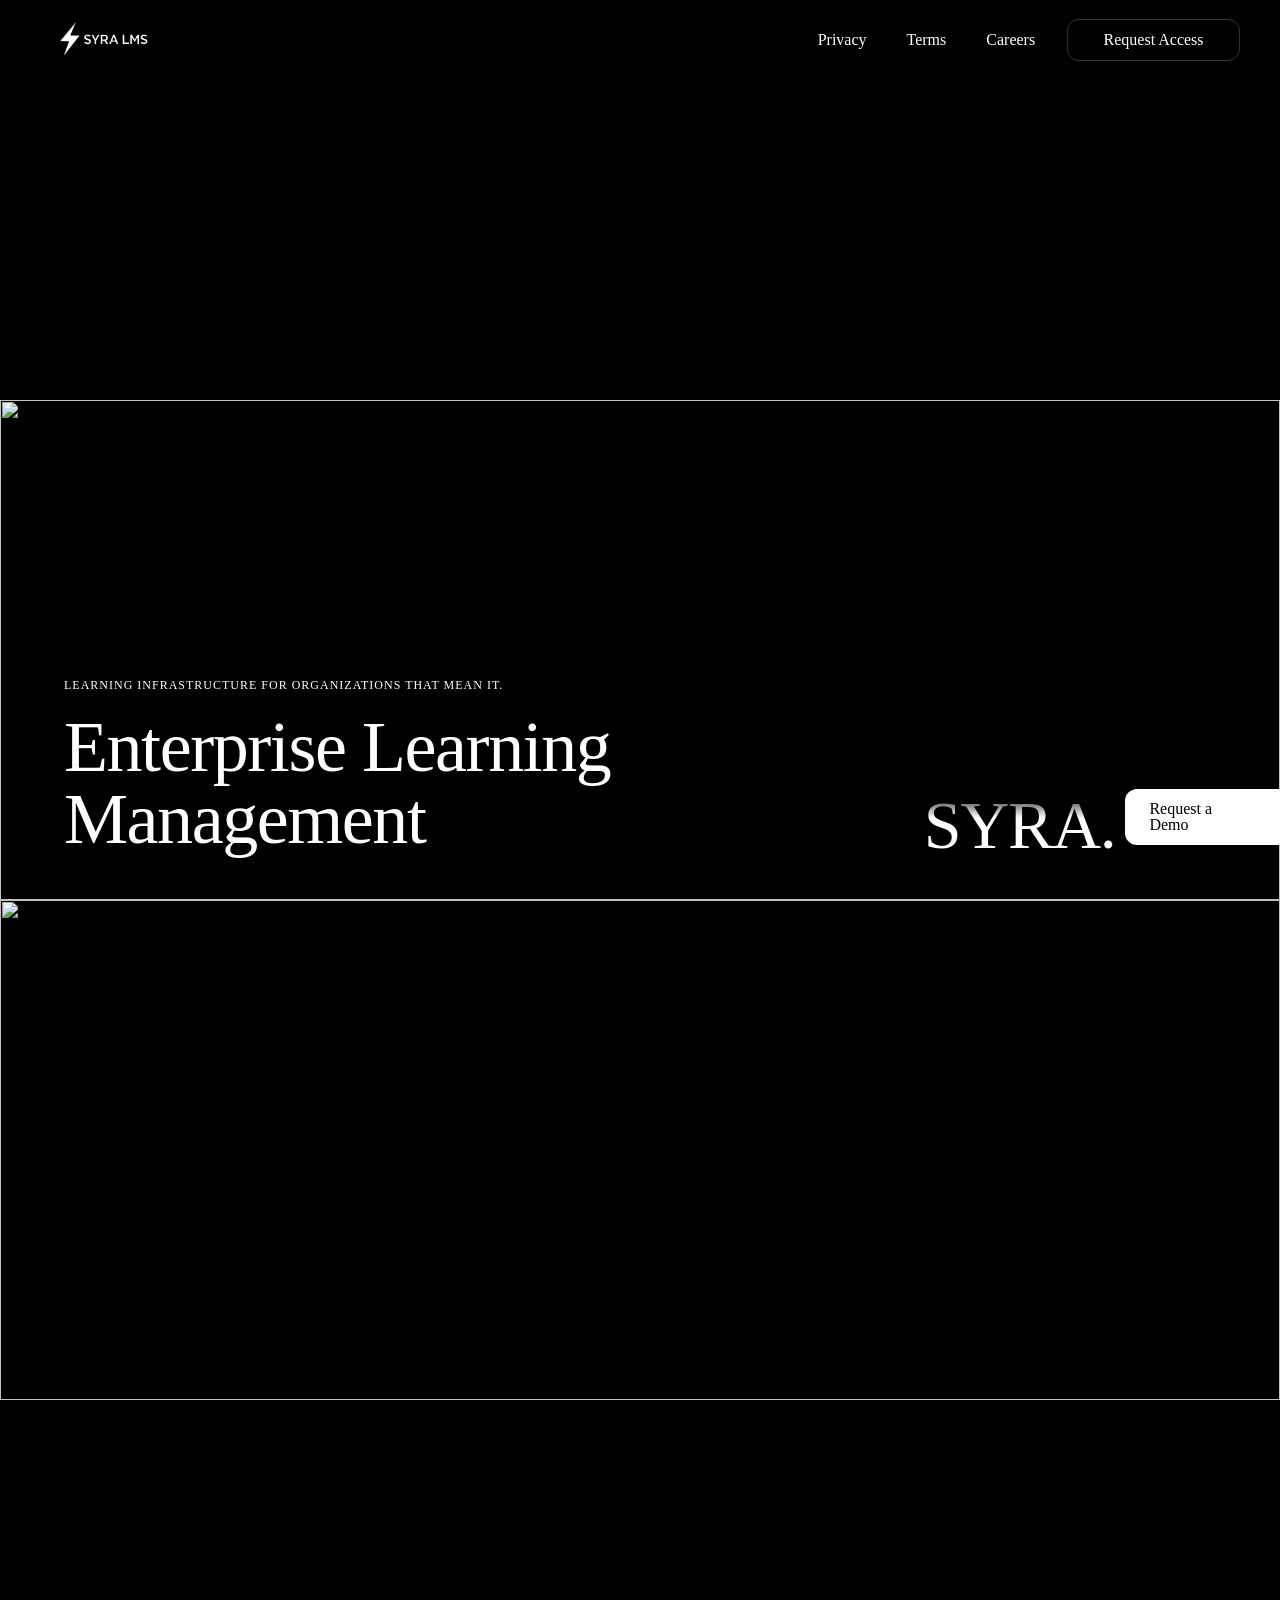
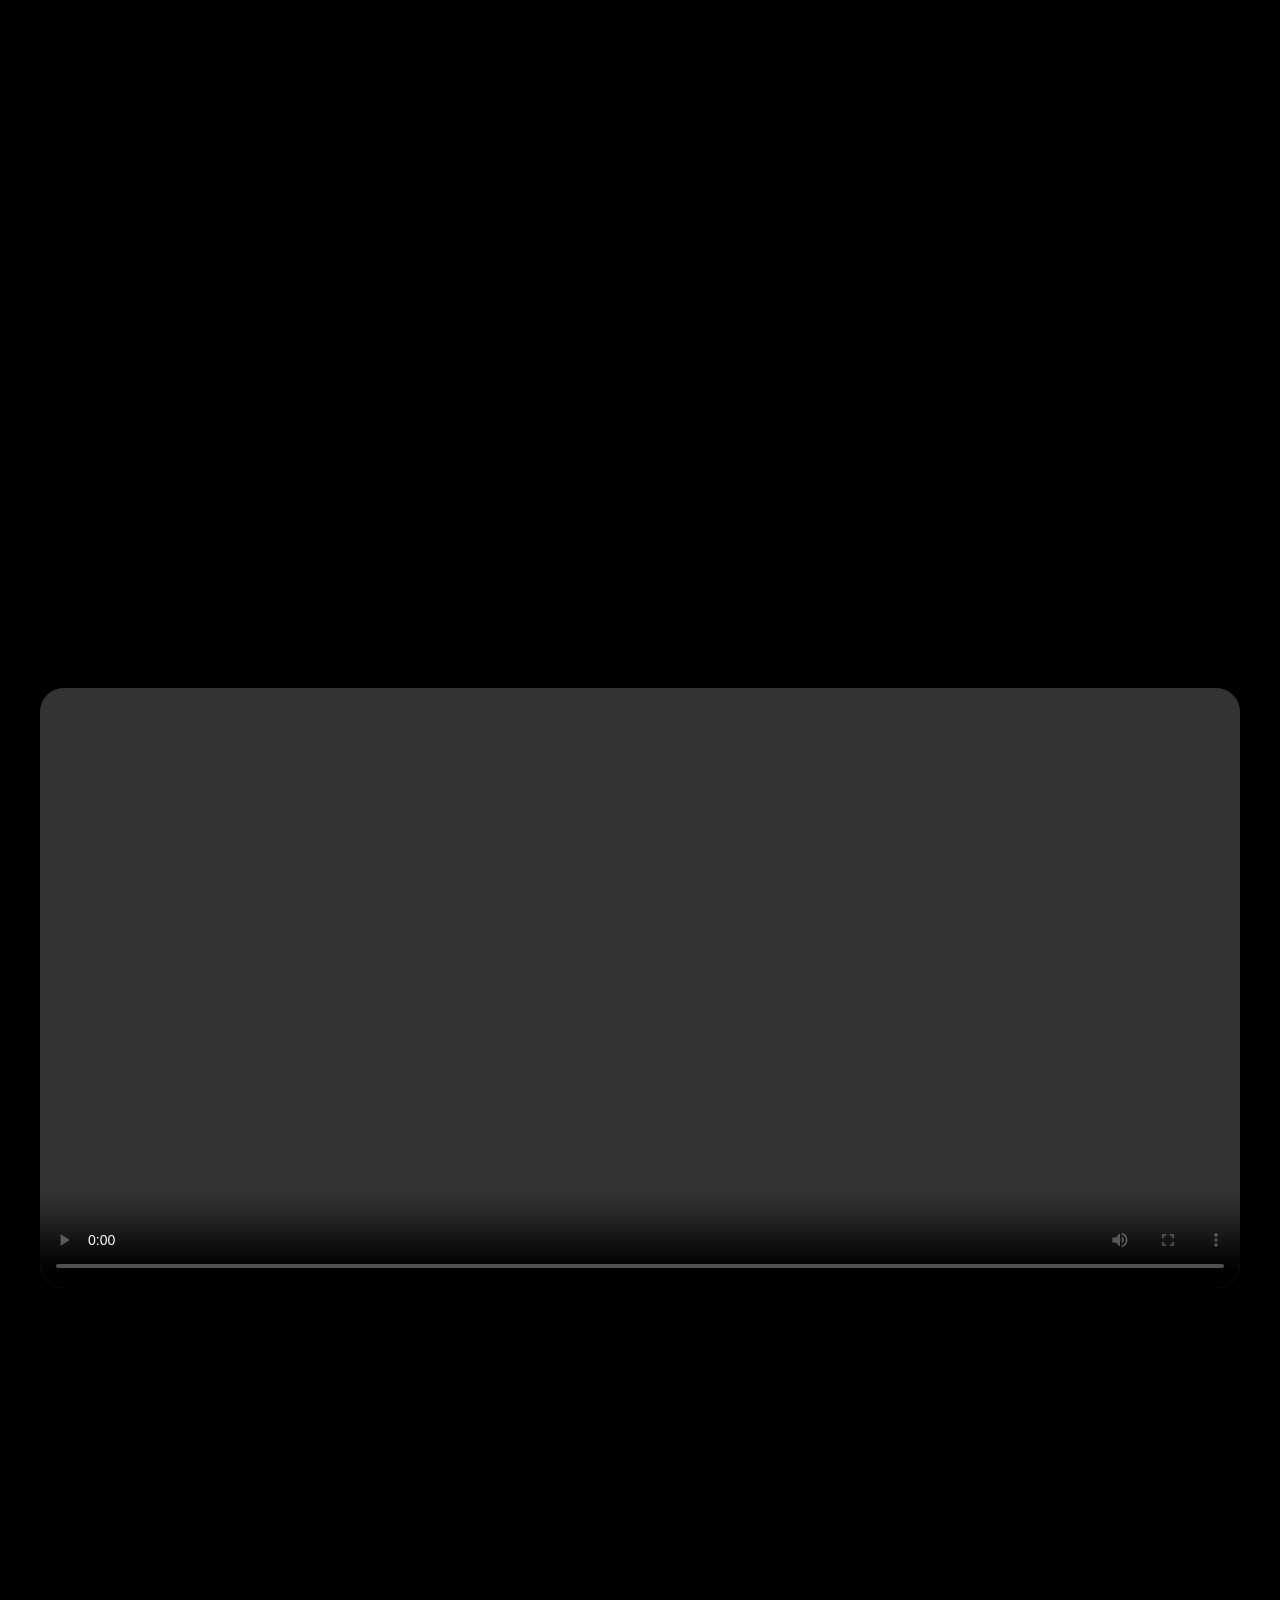
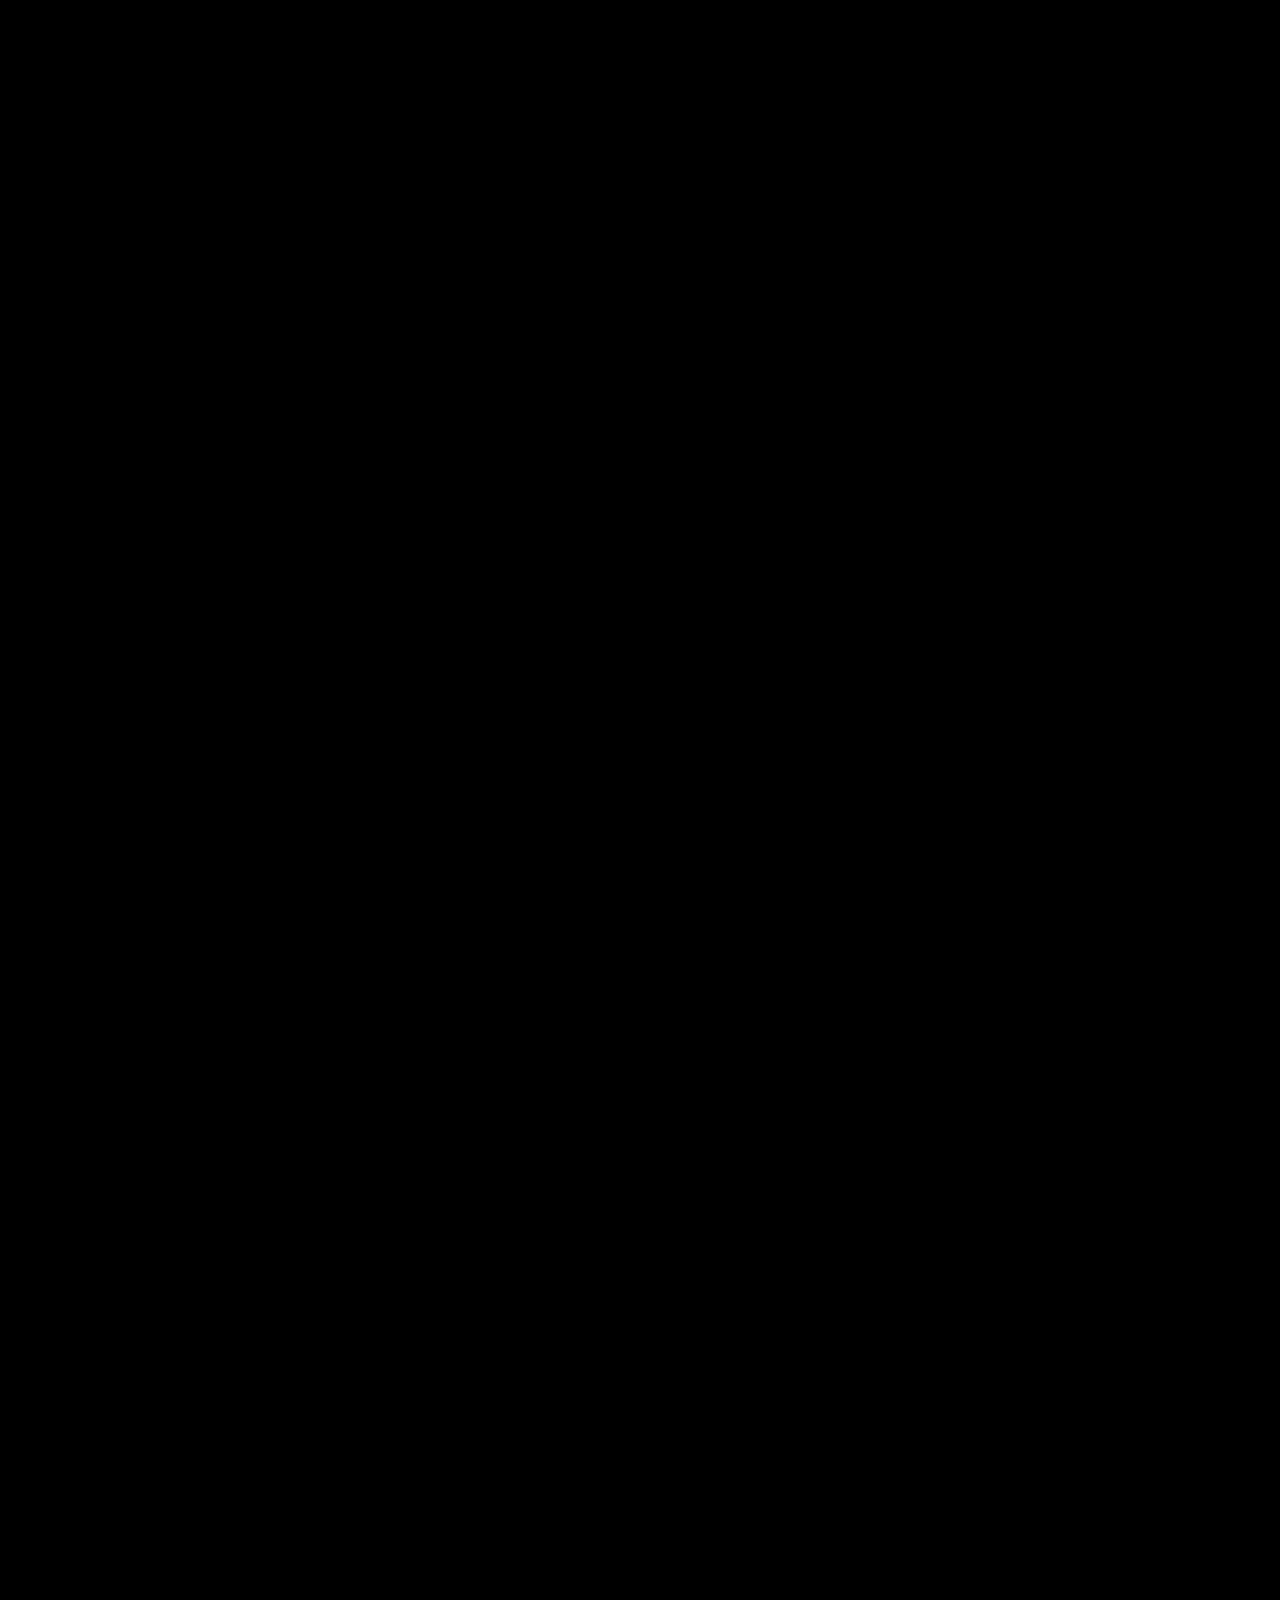
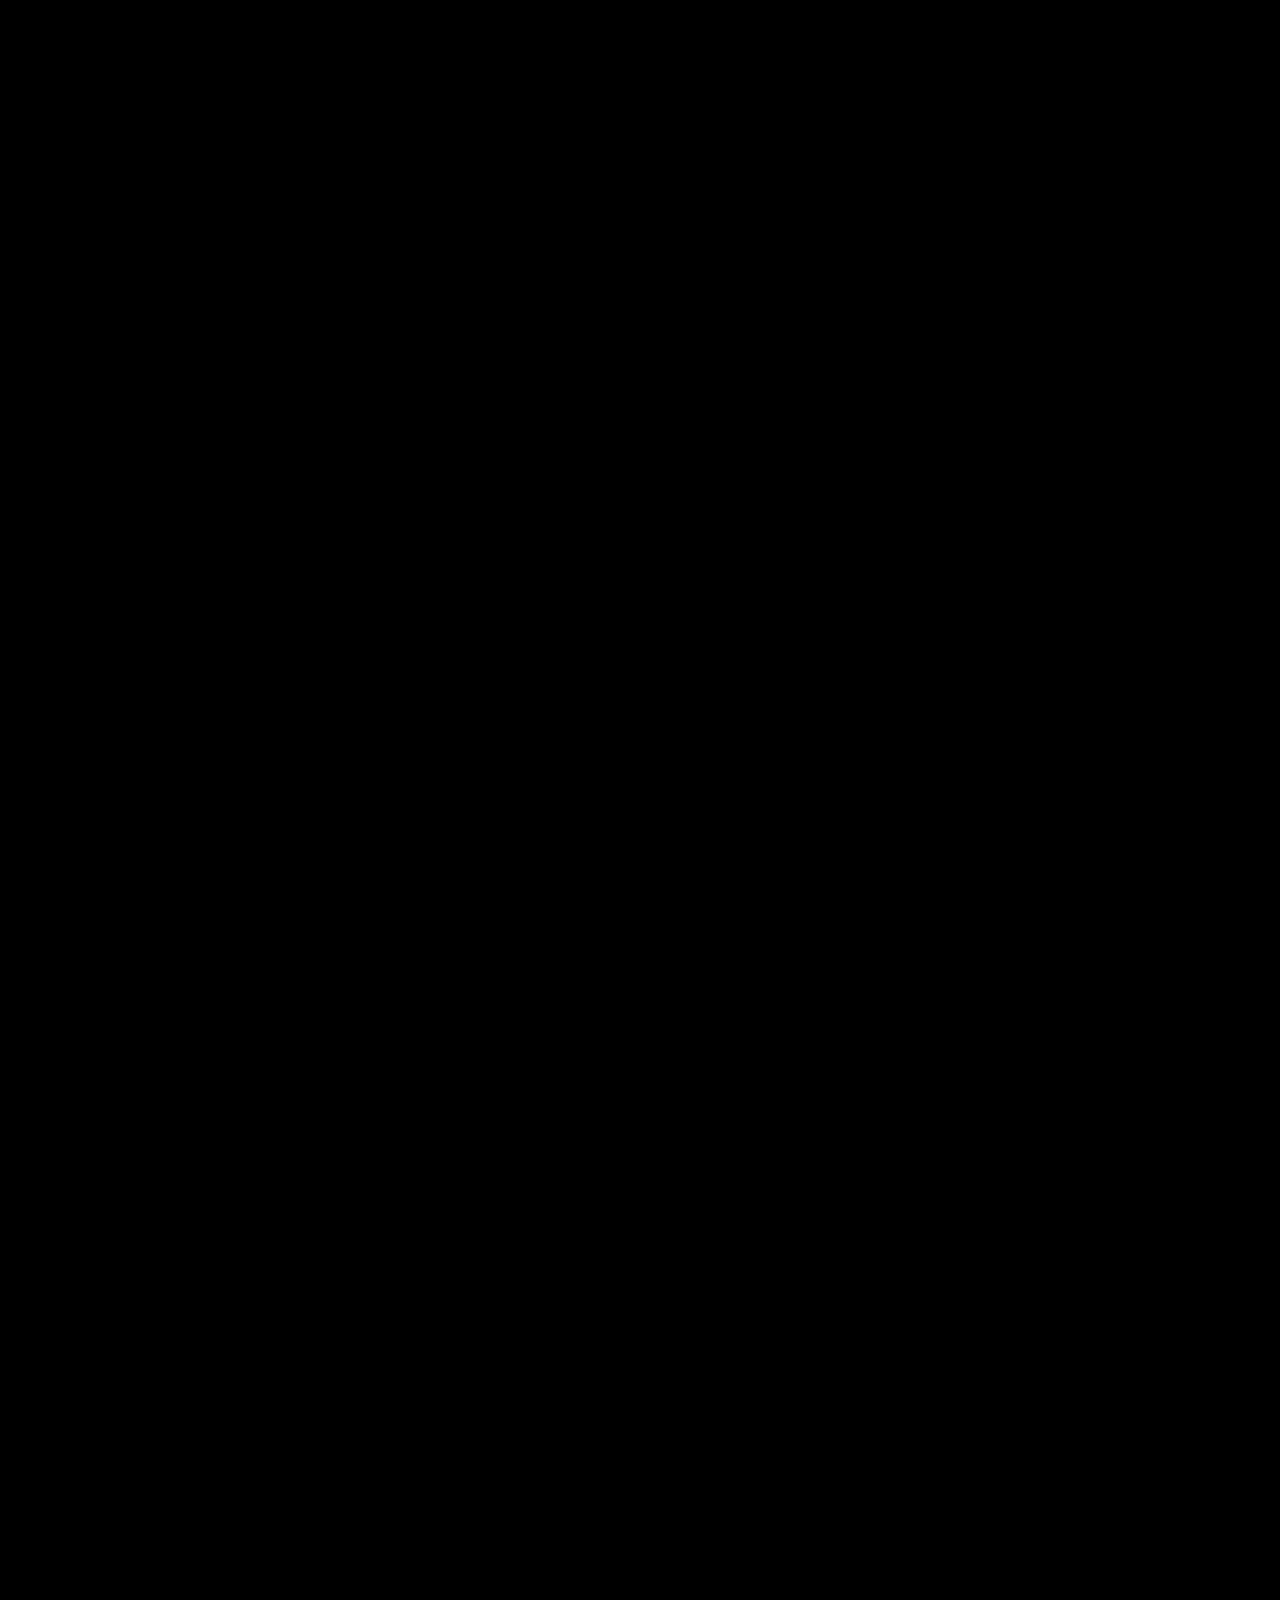
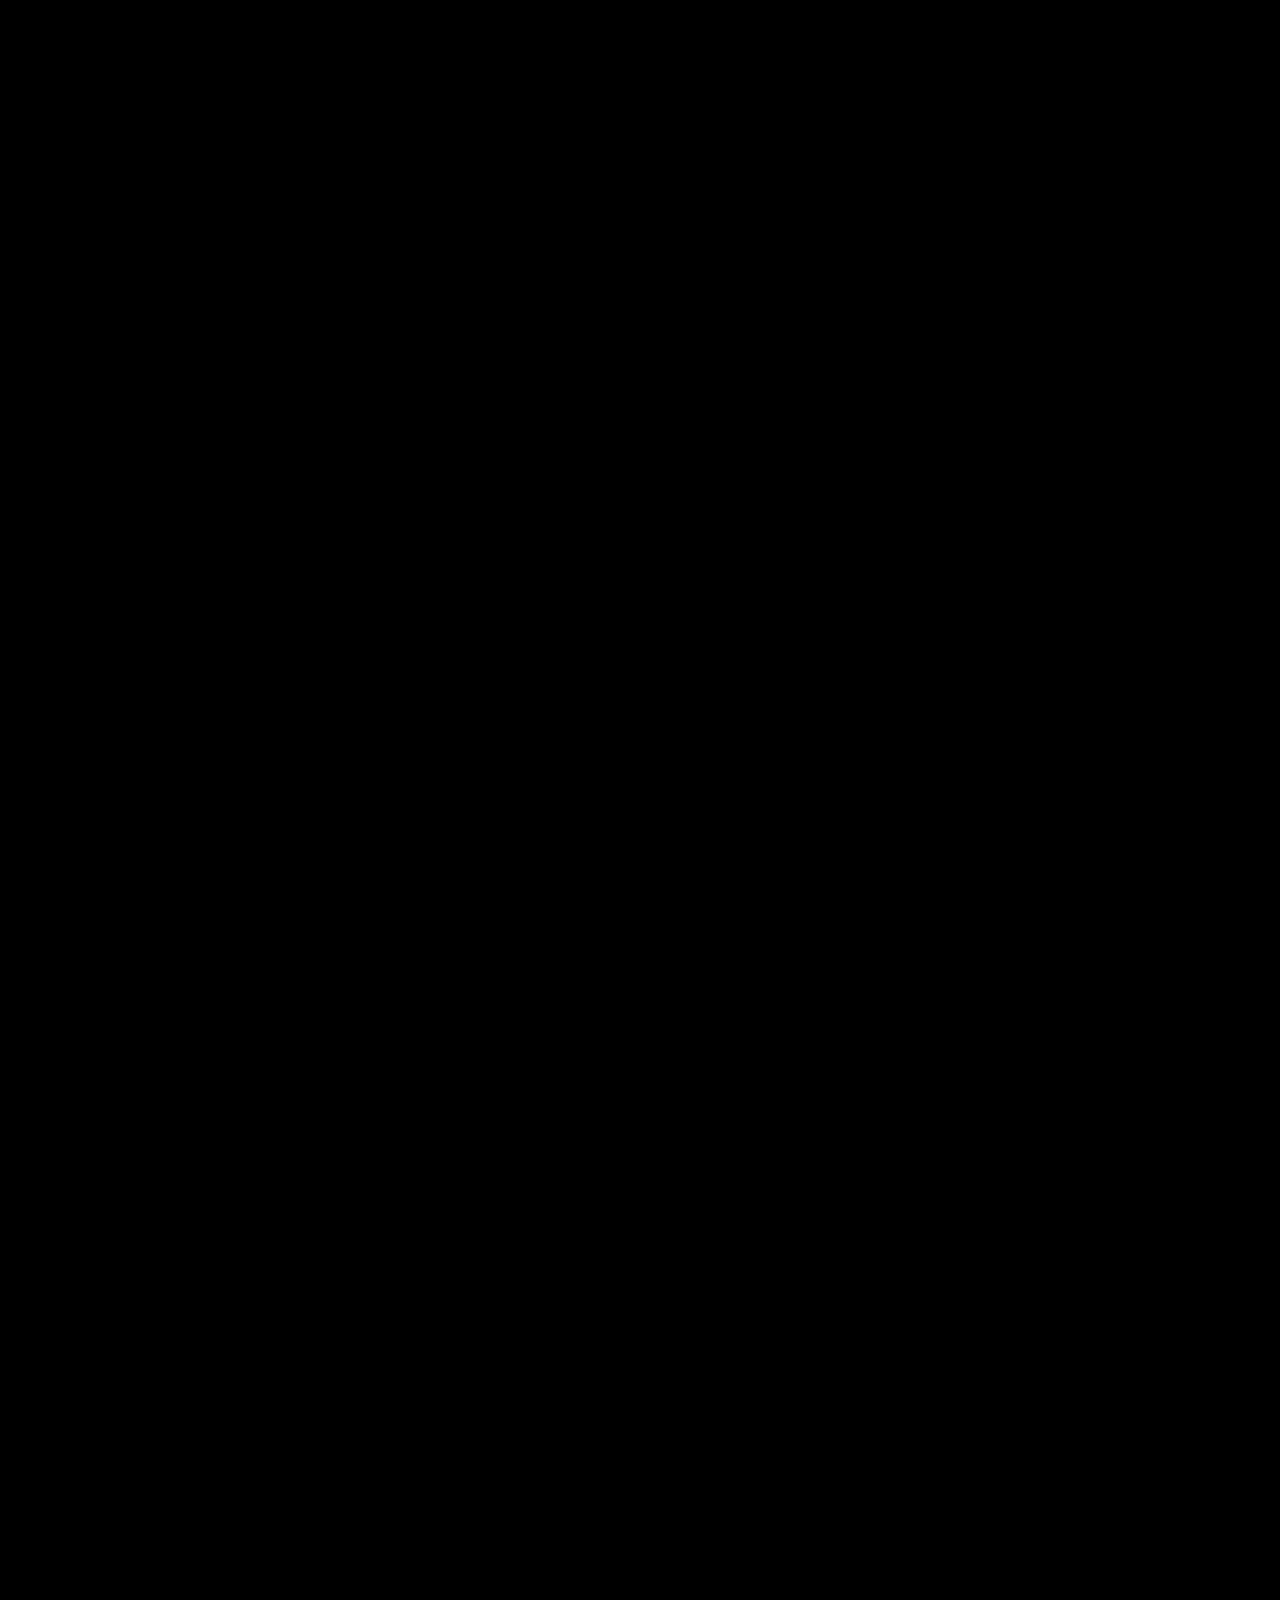
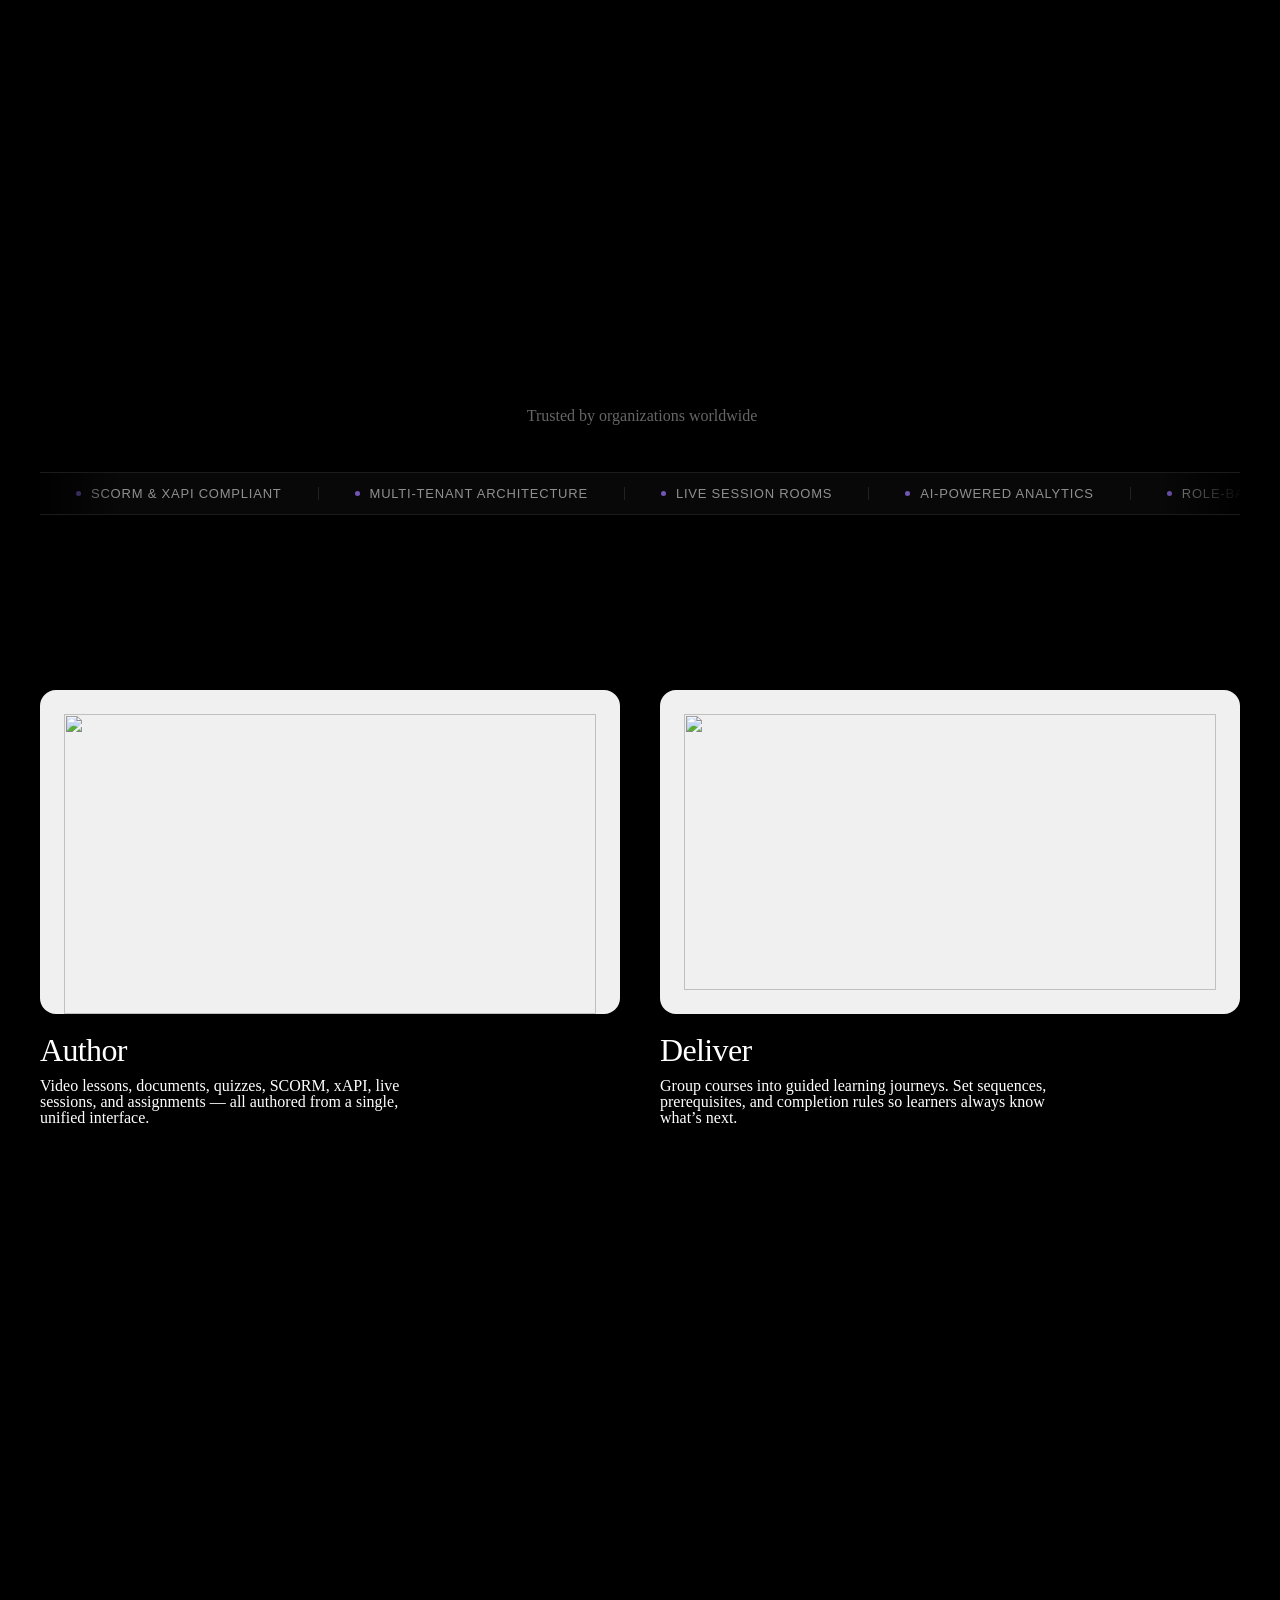
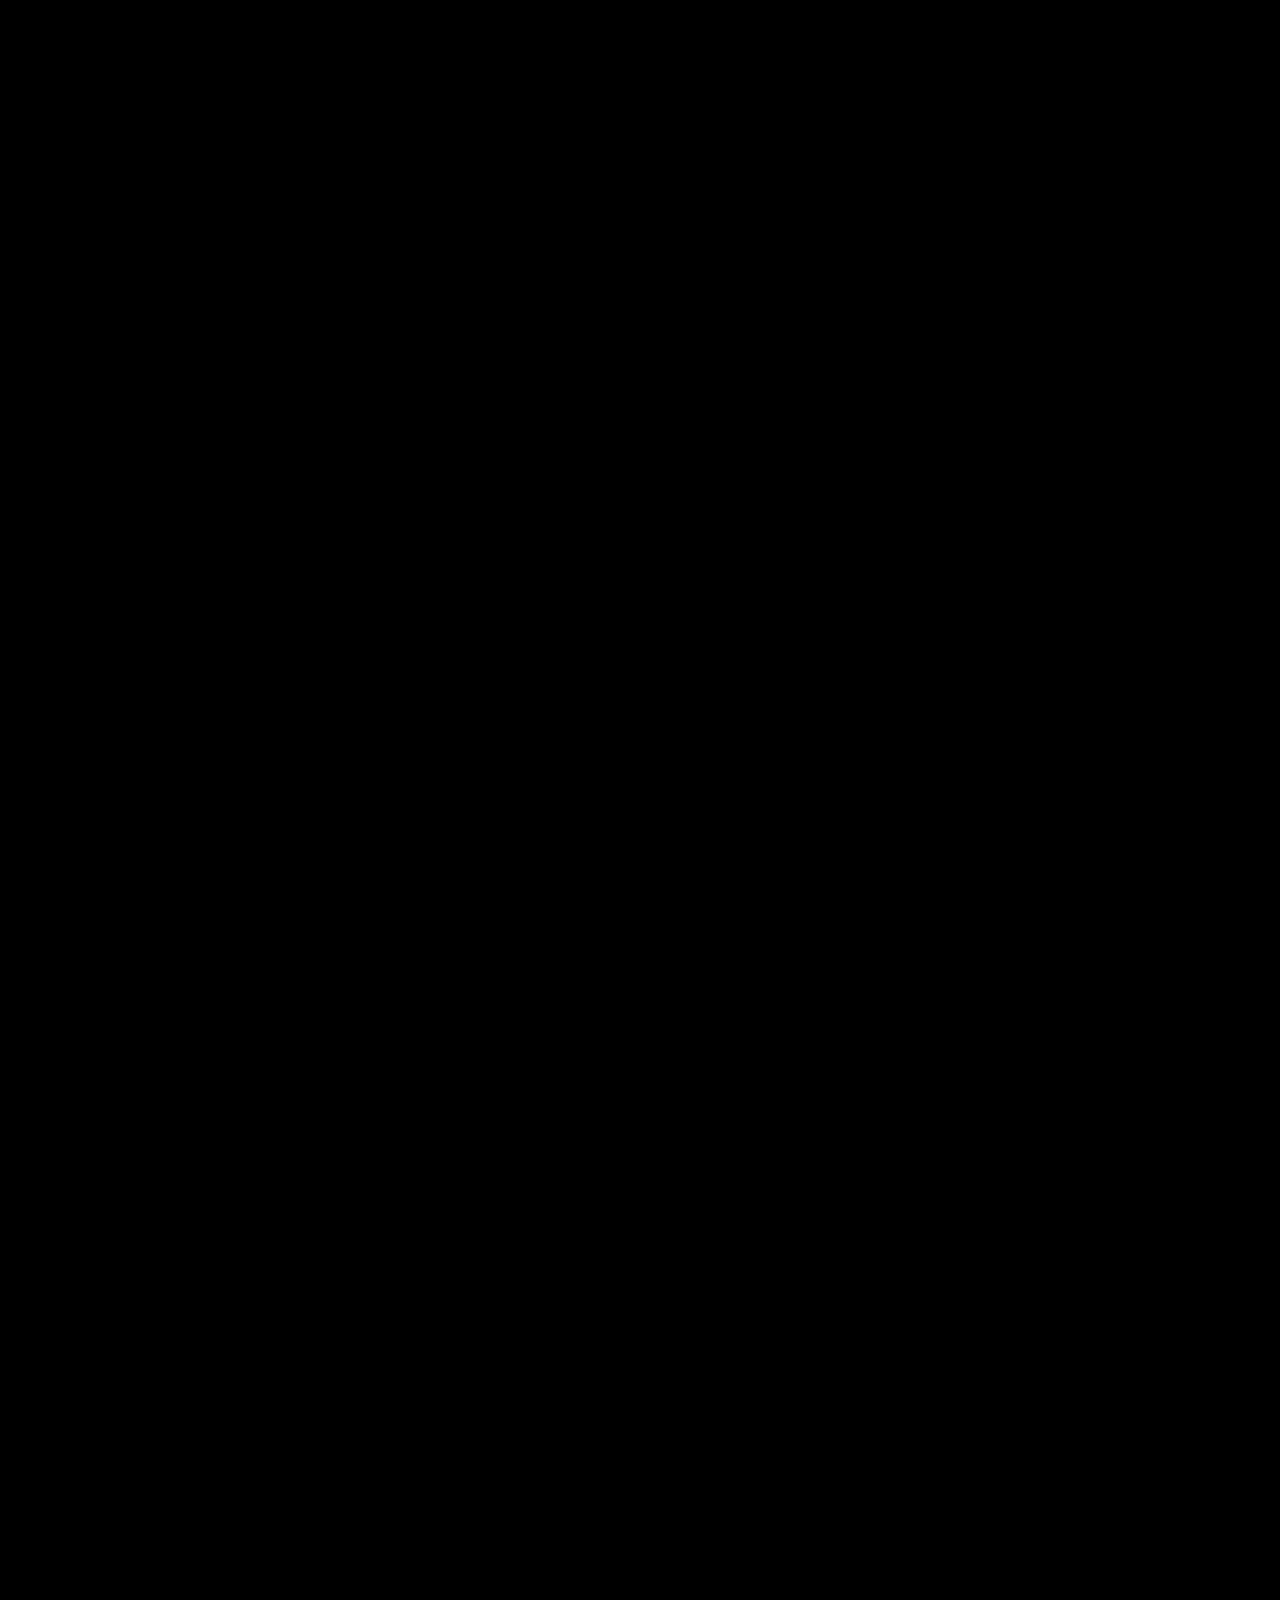
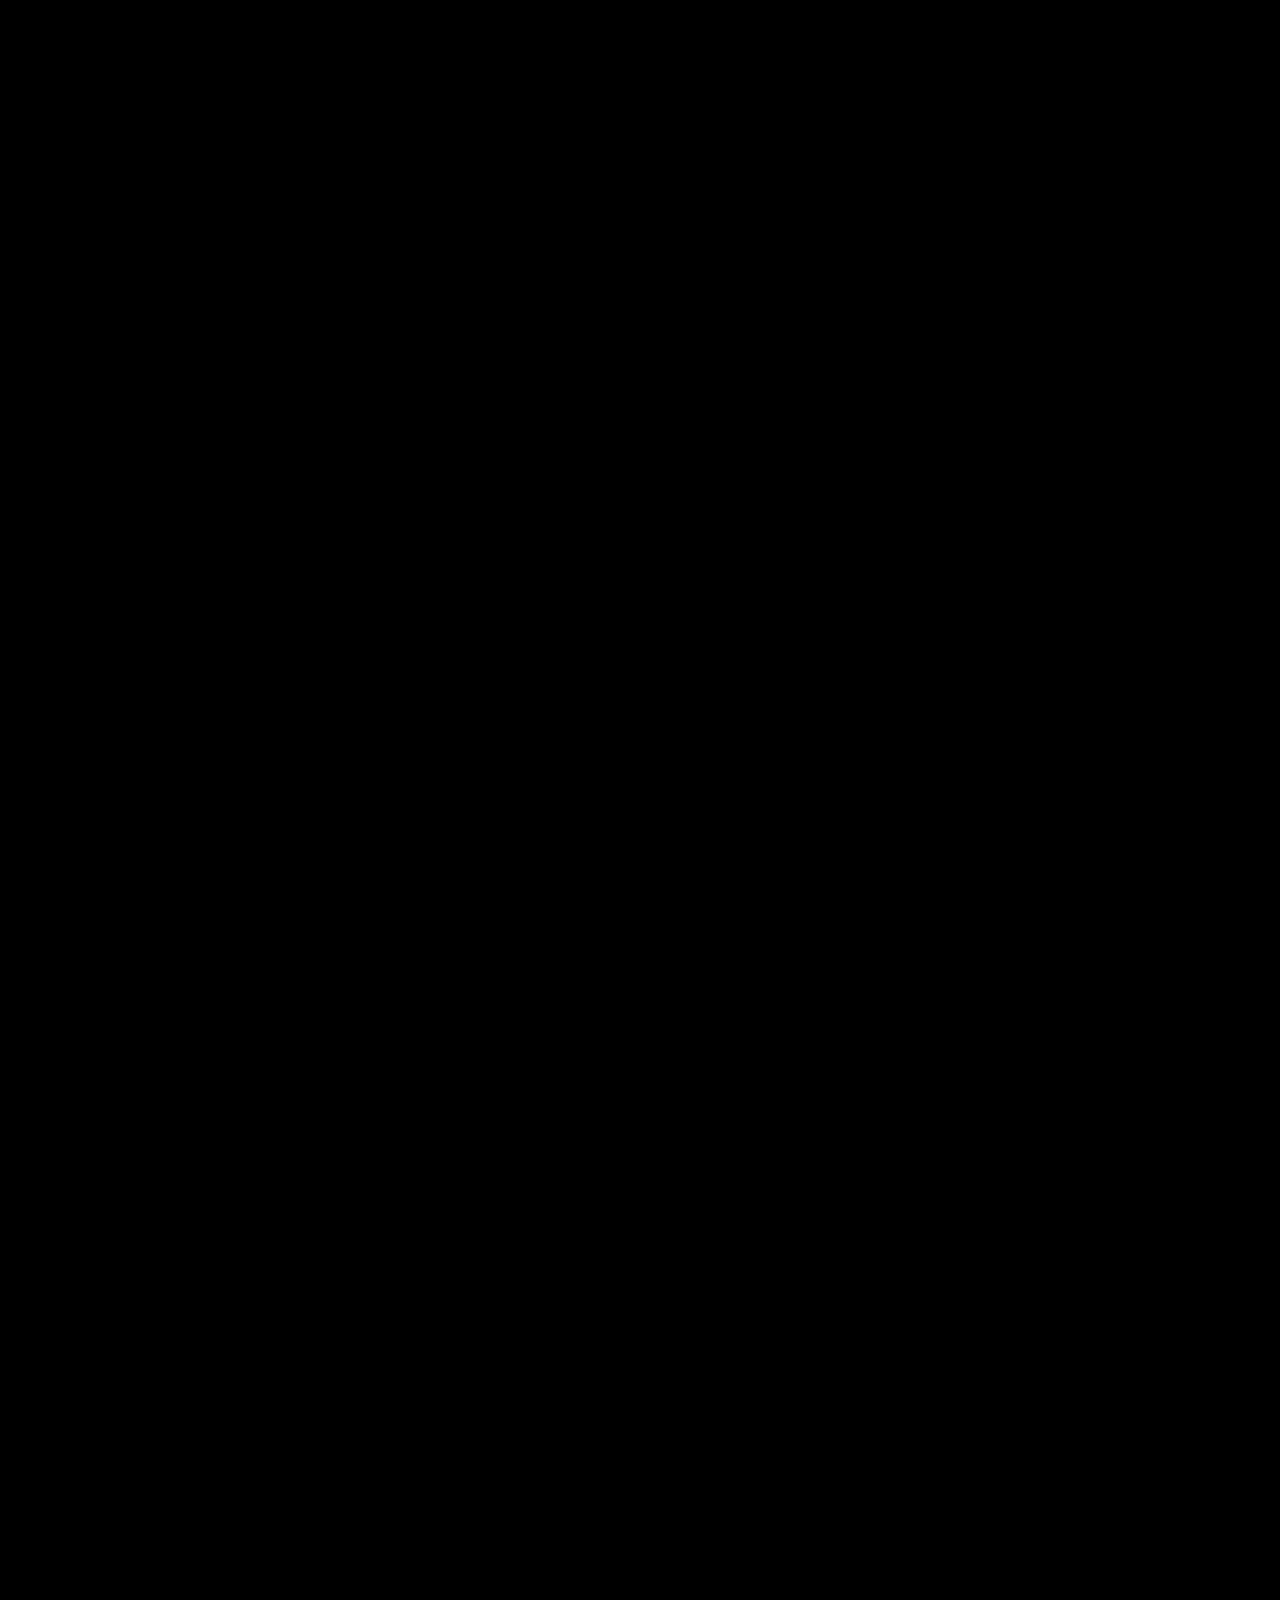
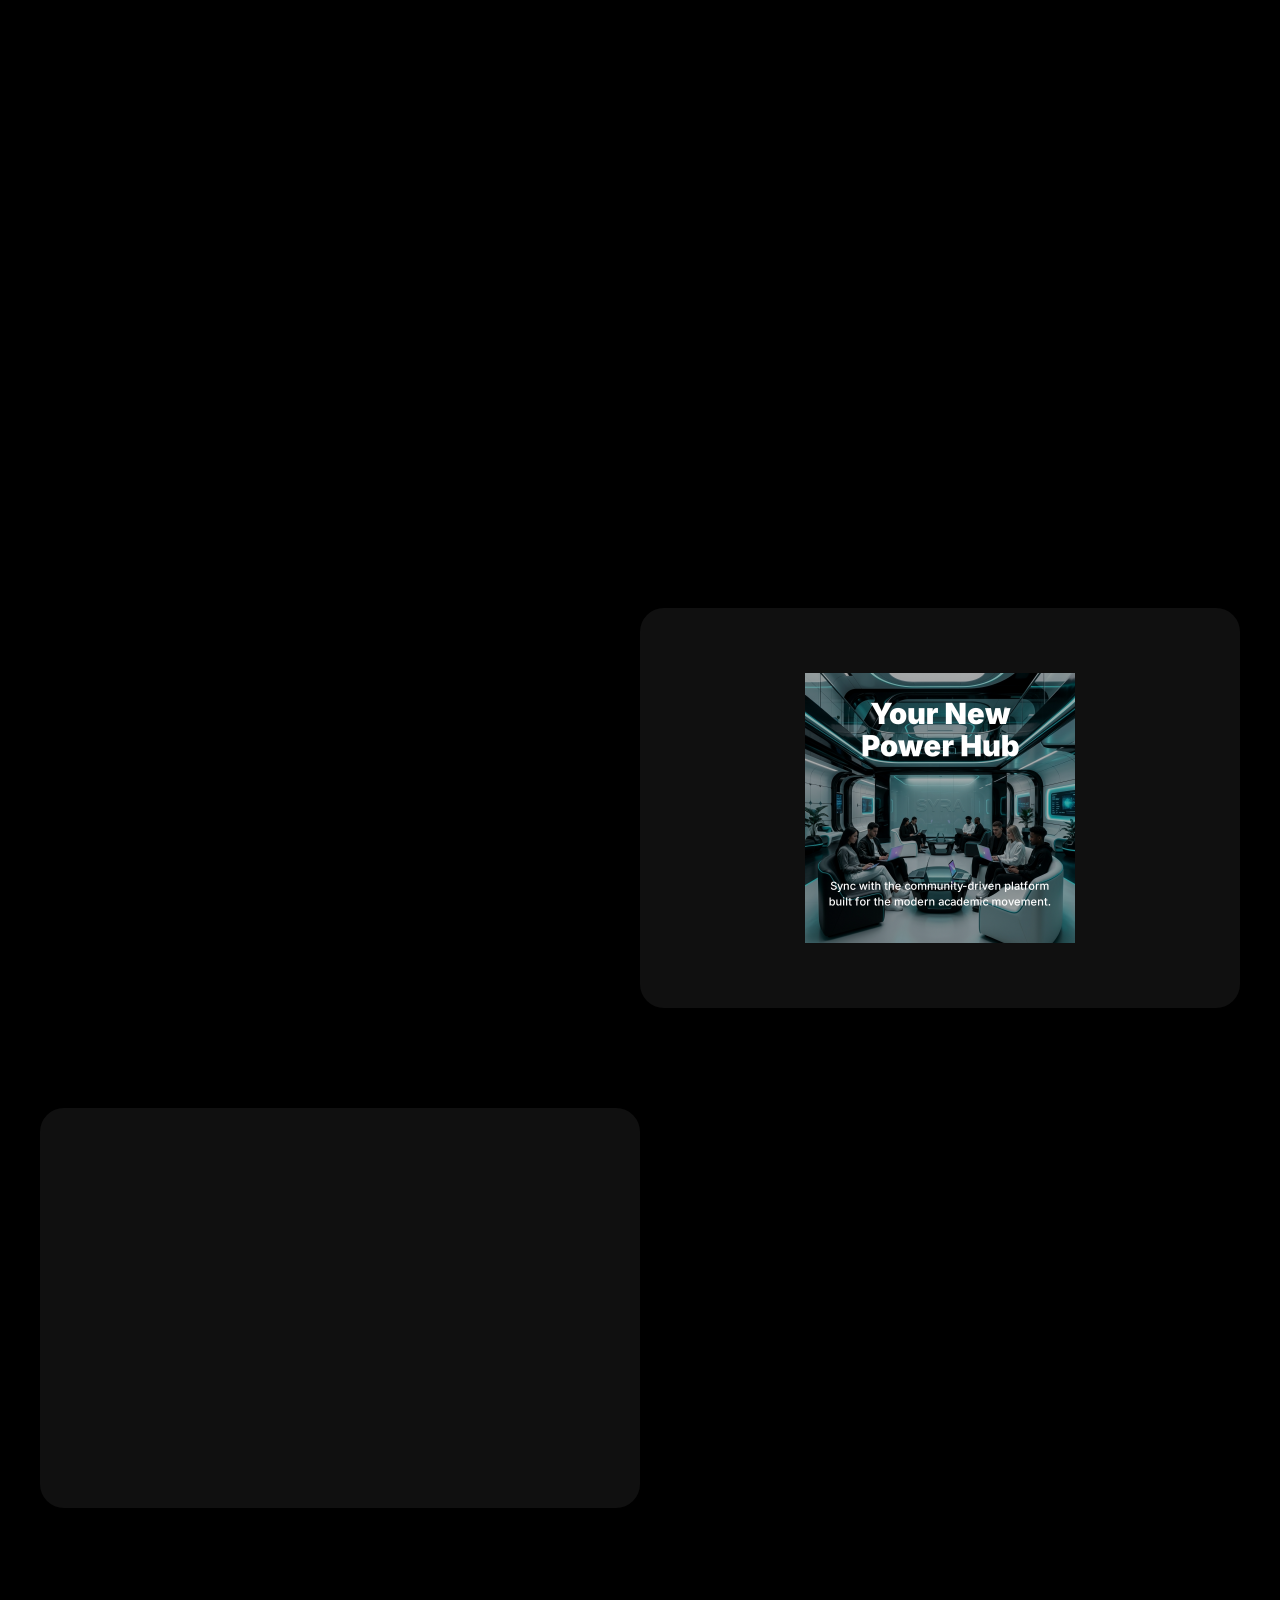
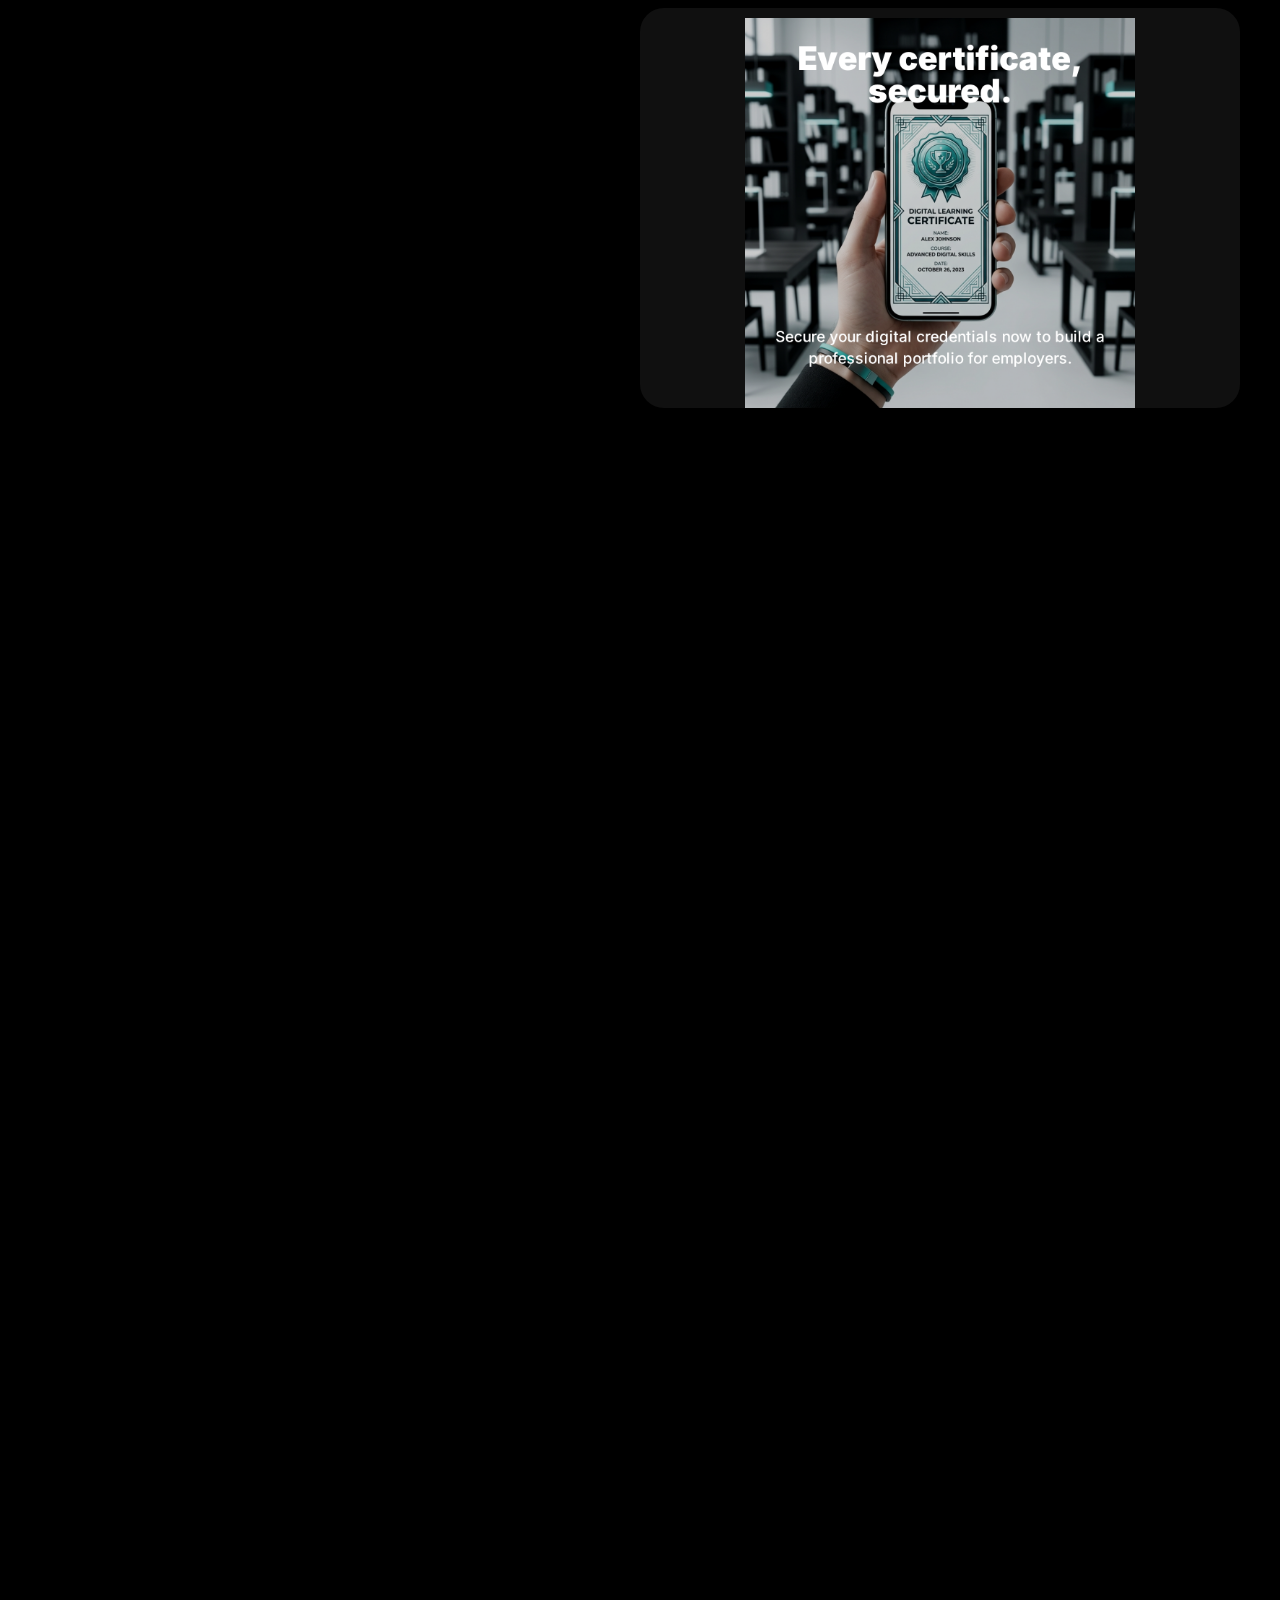
==== commit 0cb89763: "Fix: point ball-site iframe to dedicated Vercel deployment" ====
--- a/index.html
+++ b/index.html
@@ -1426,7 +1426,7 @@
               src="/syra-avatar.mp4">
             </video>
             <!-- Iframe layer (for zoom phase 2 & 3) -->
-            <iframe id="ballsite-iframe" src="https://gentle-bjppjzad.peachworlds.com/" allow="autoplay; fullscreen"></iframe>
+            <iframe id="ballsite-iframe" src="https://syra-ballsite.vercel.app/" allow="autoplay; fullscreen"></iframe>
           </div>
         </div>
       </div>
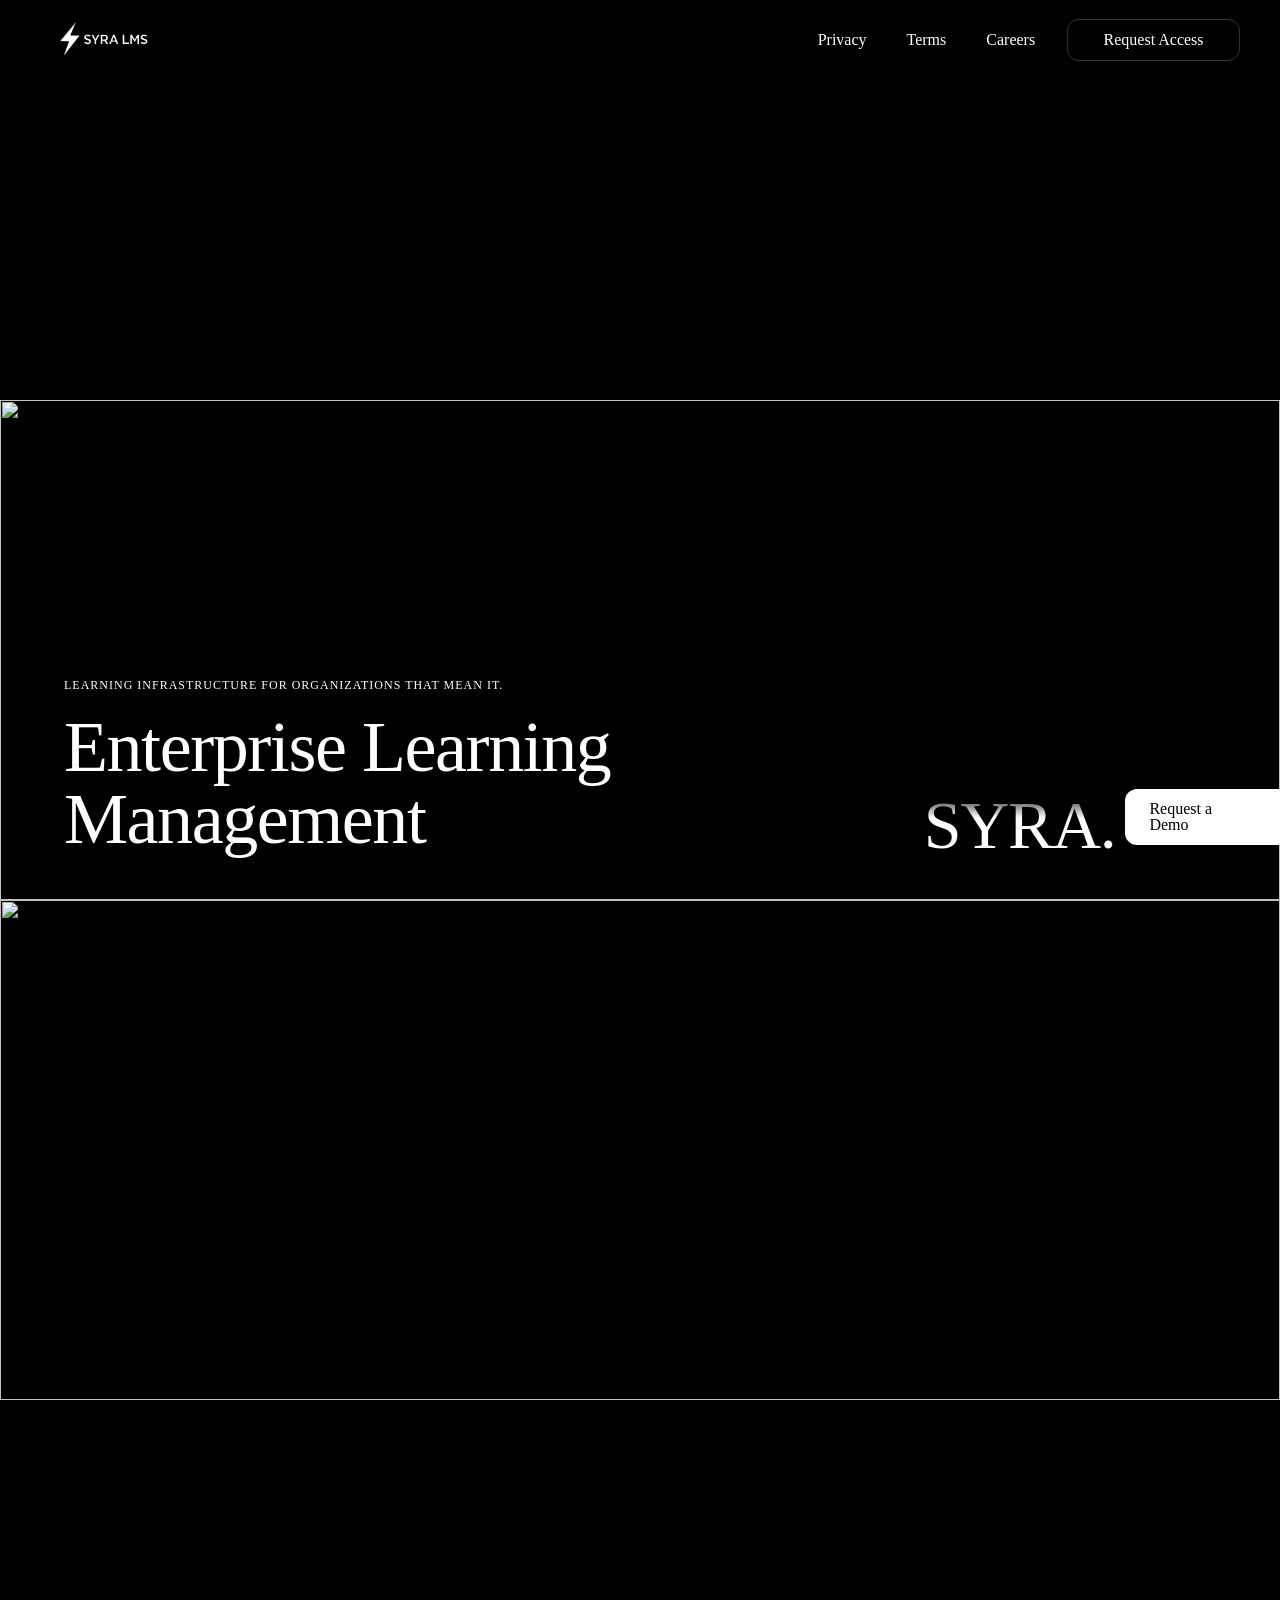
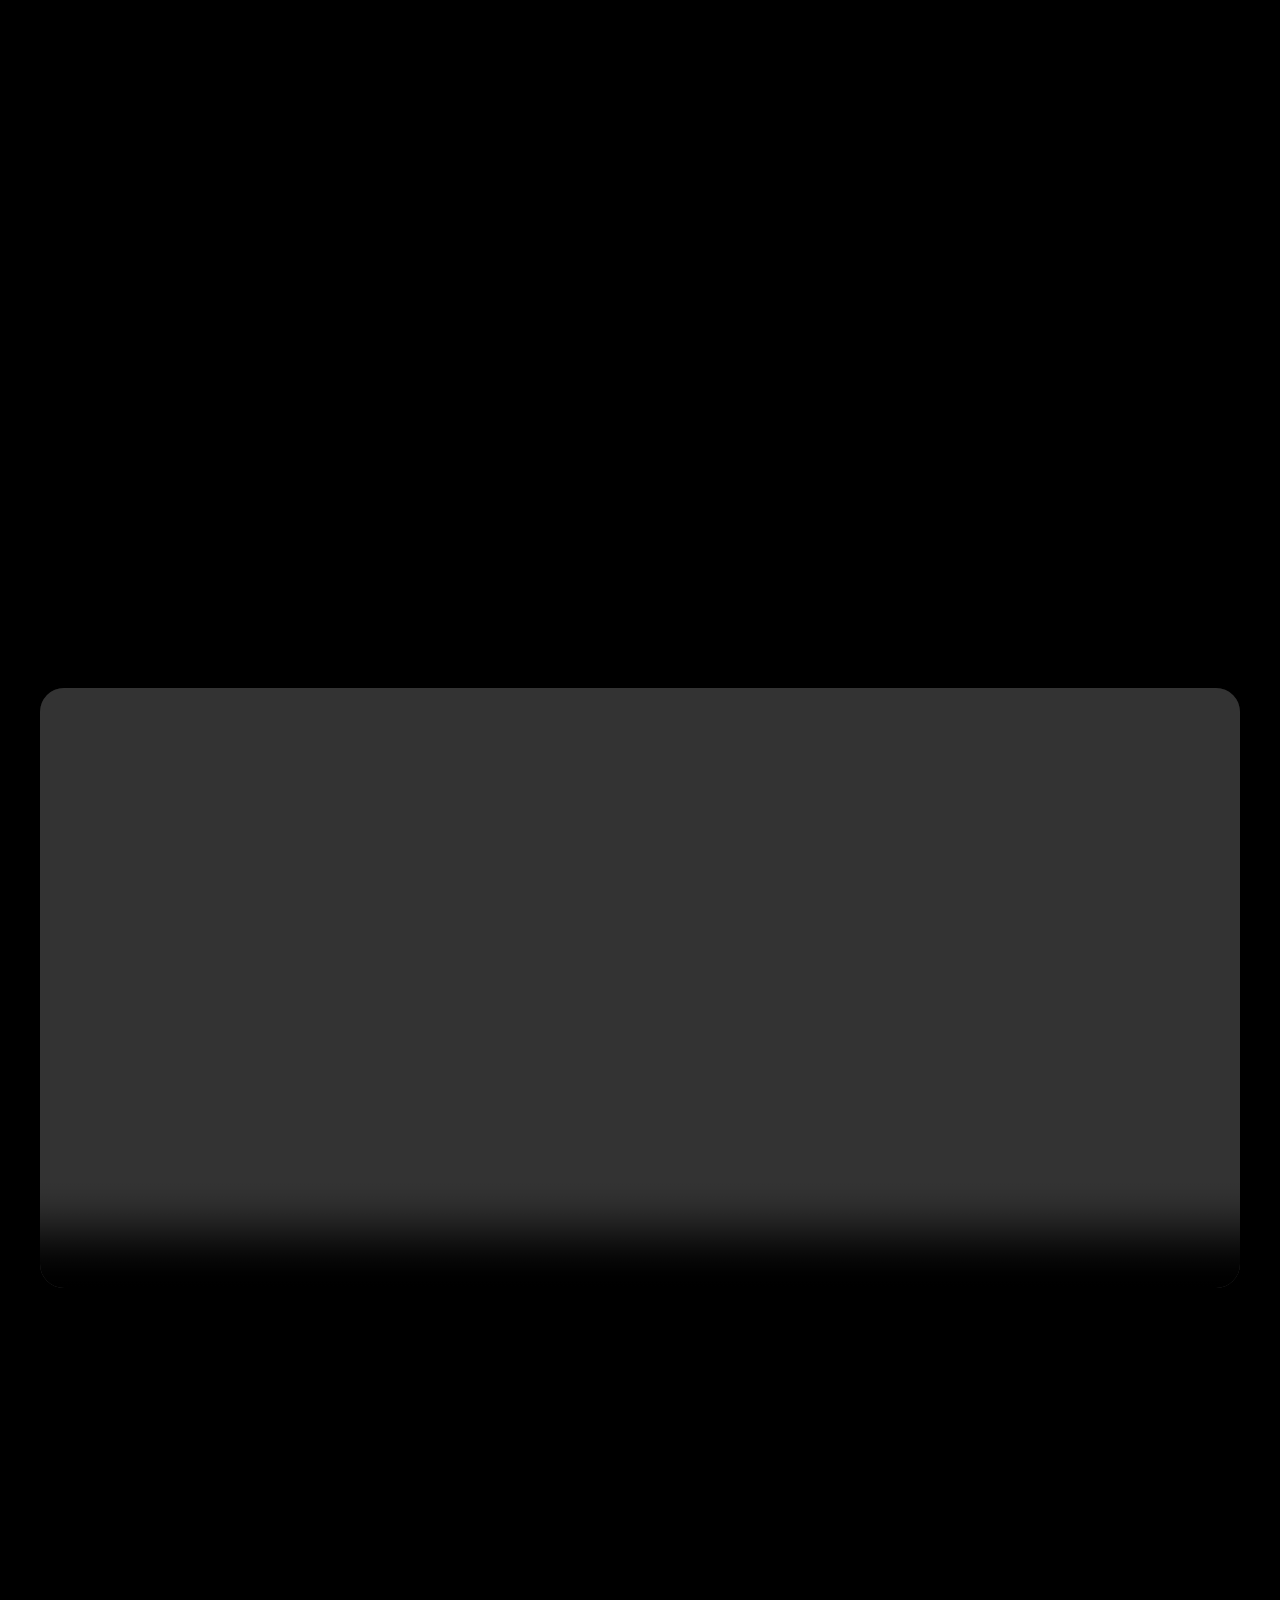
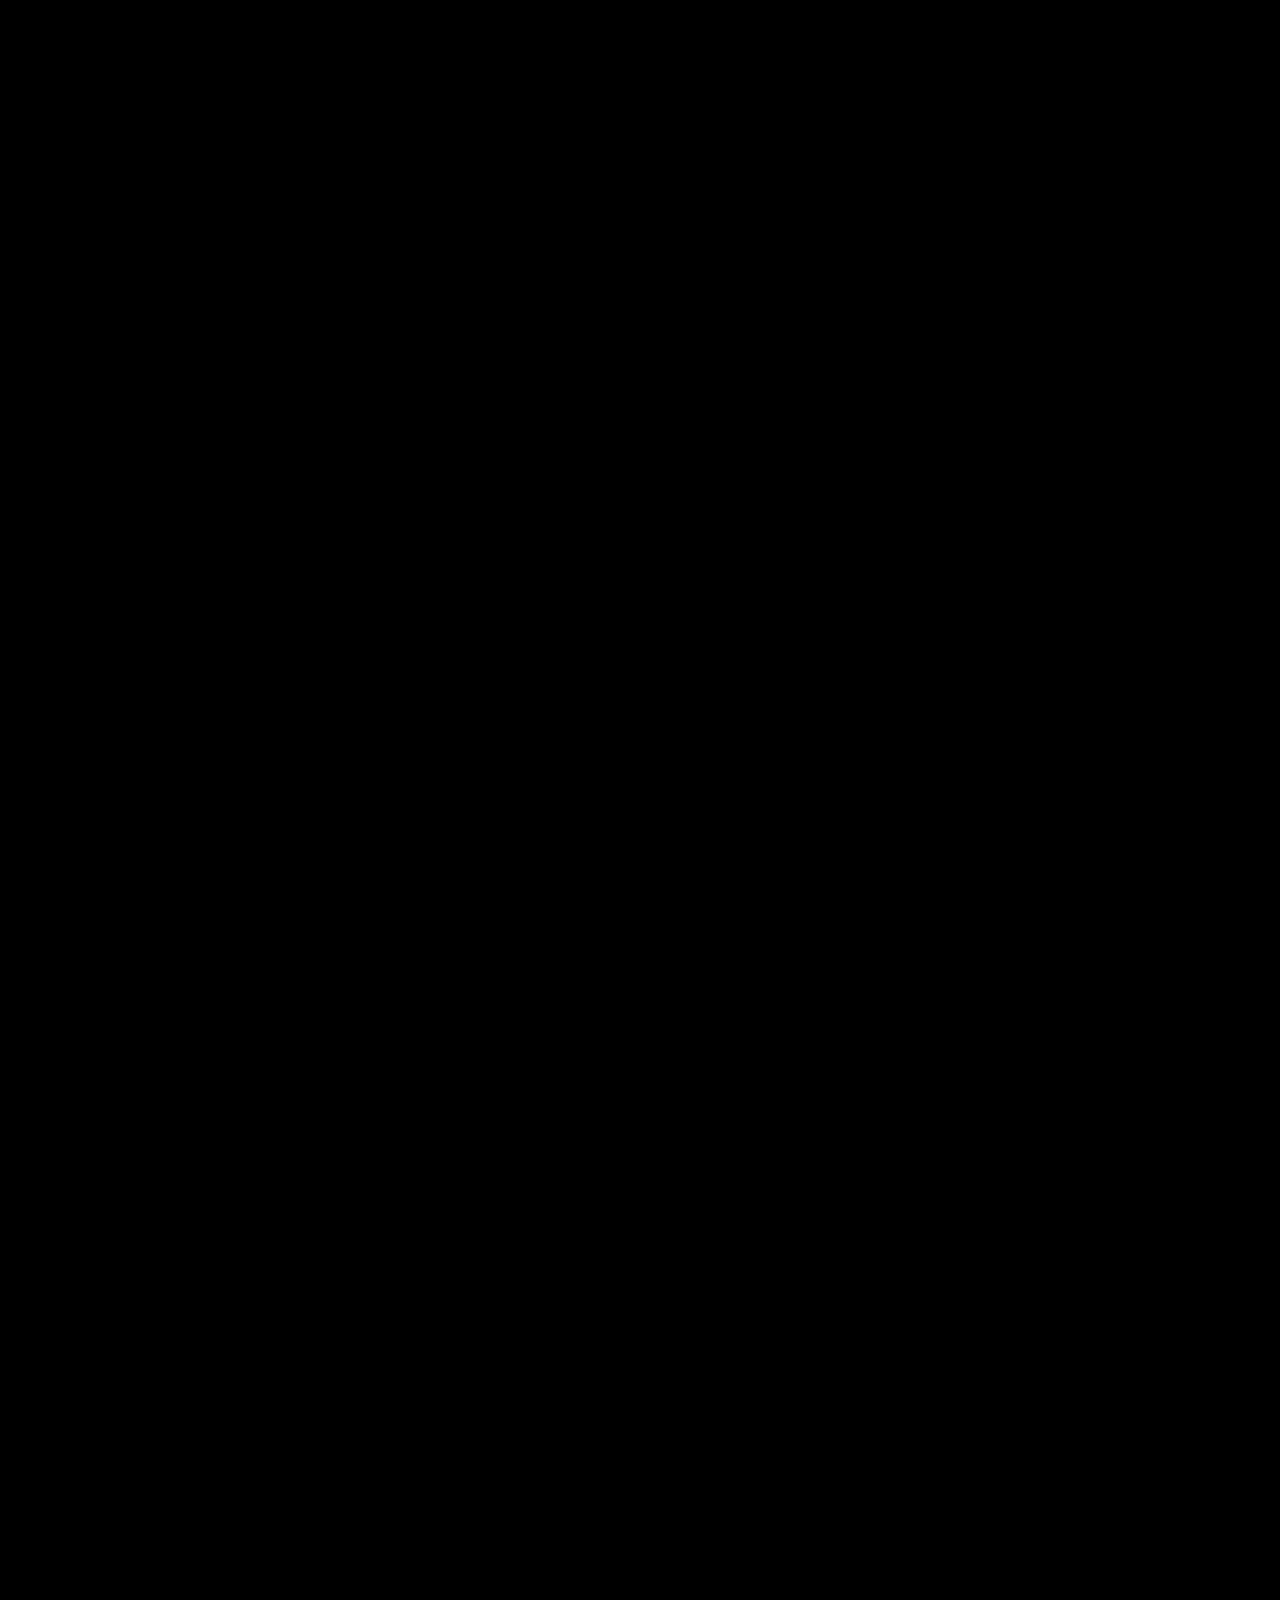
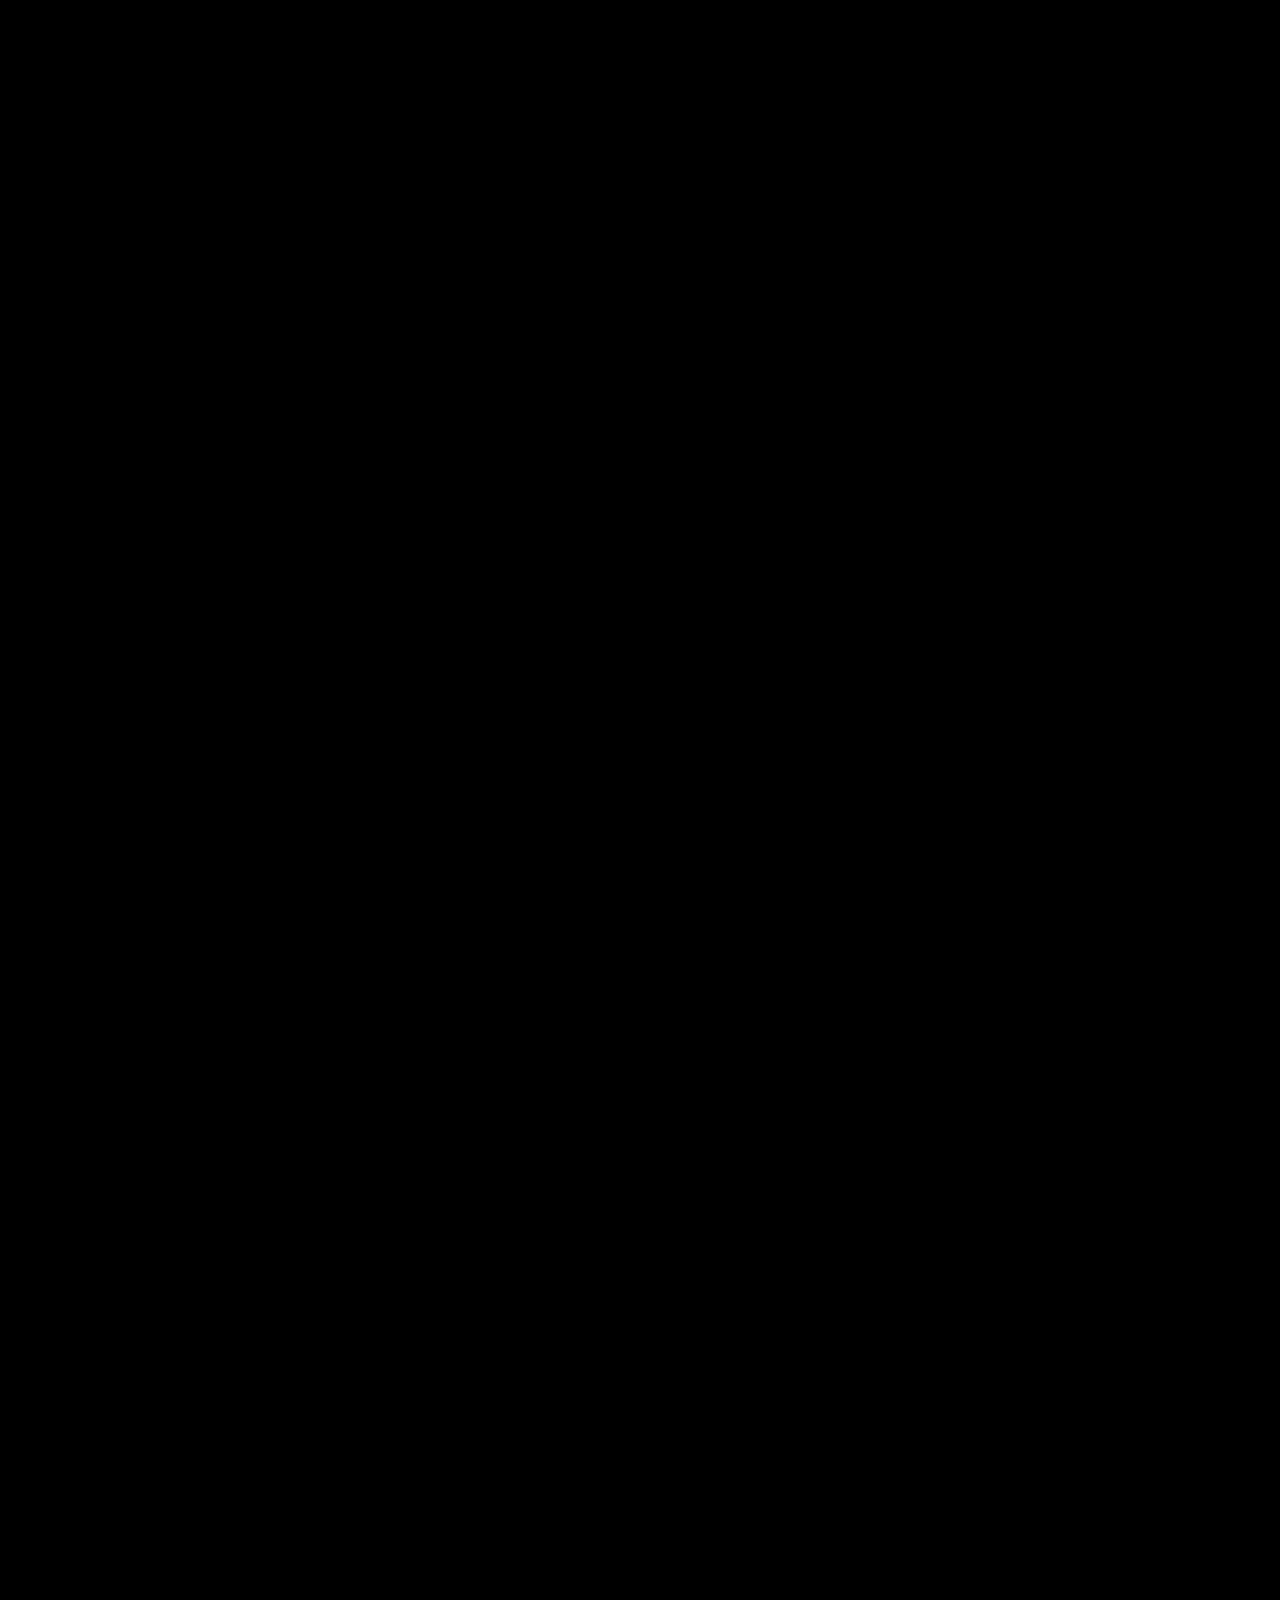
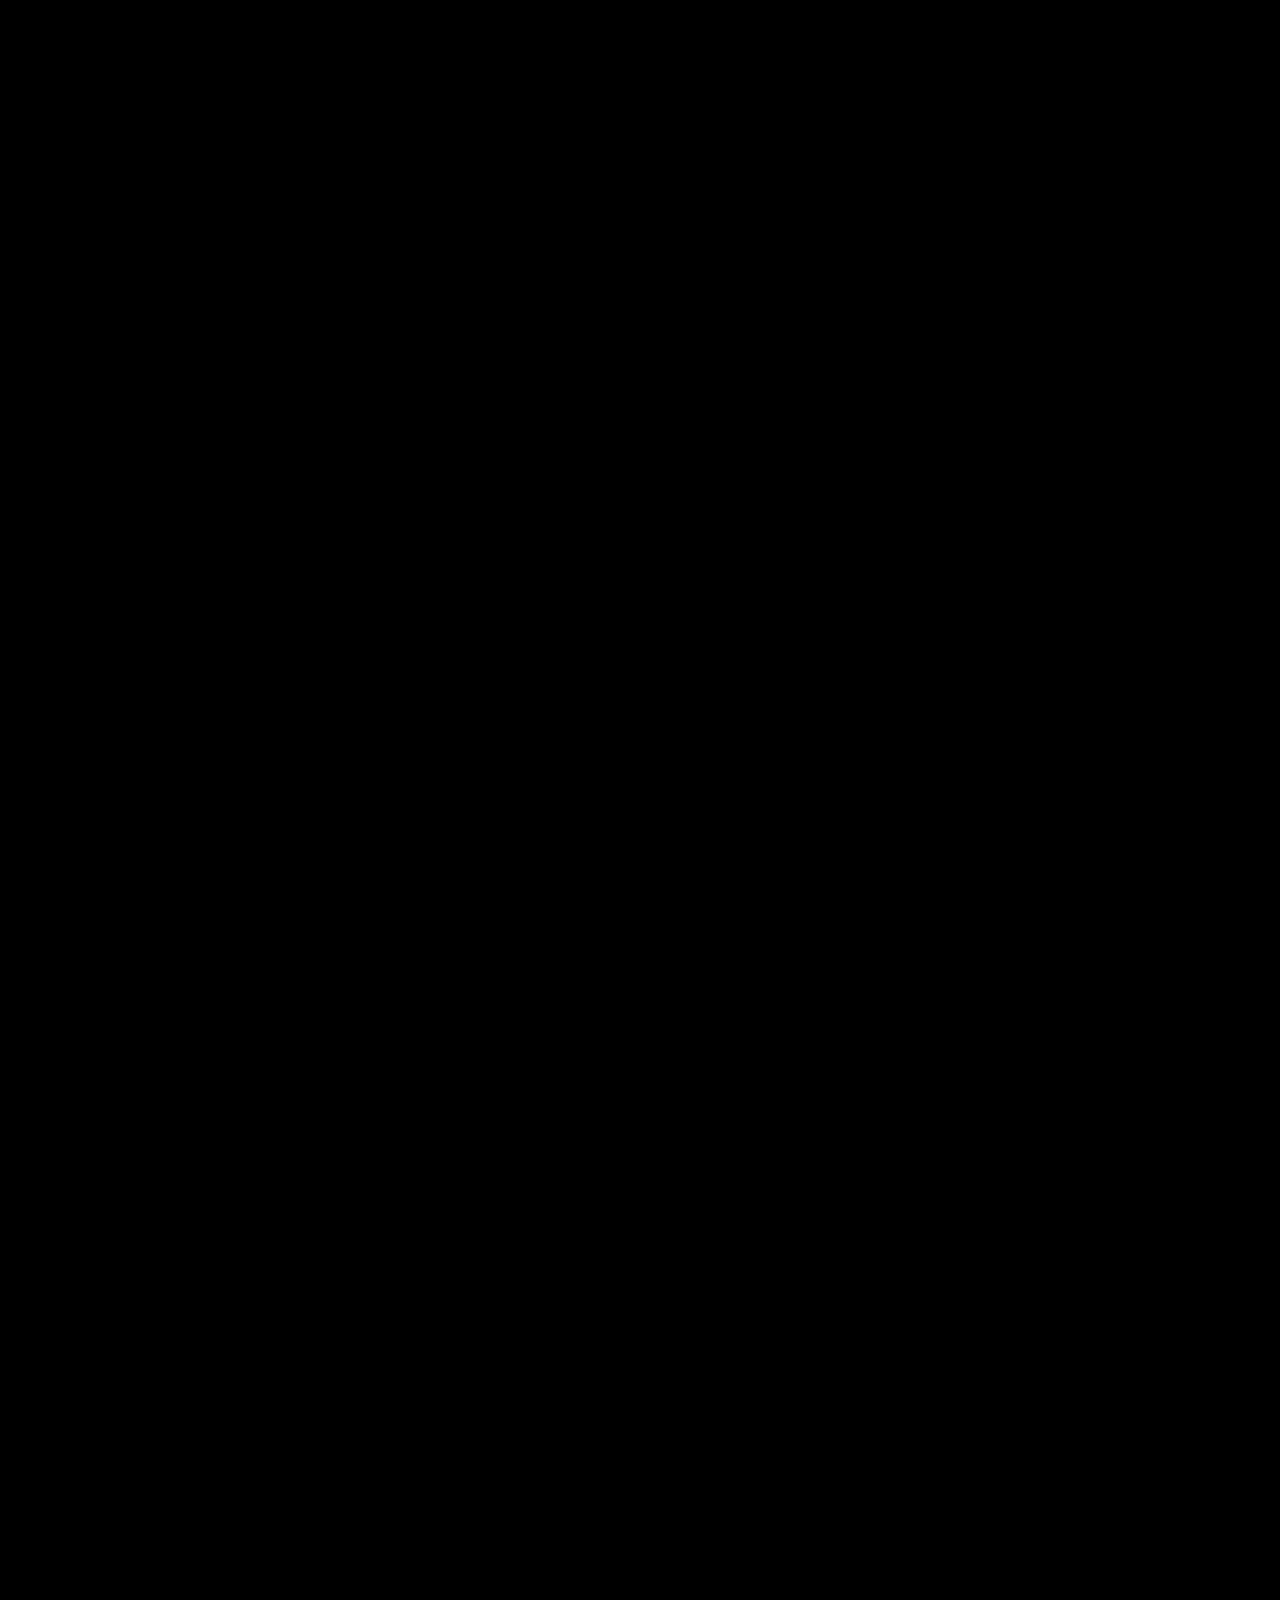
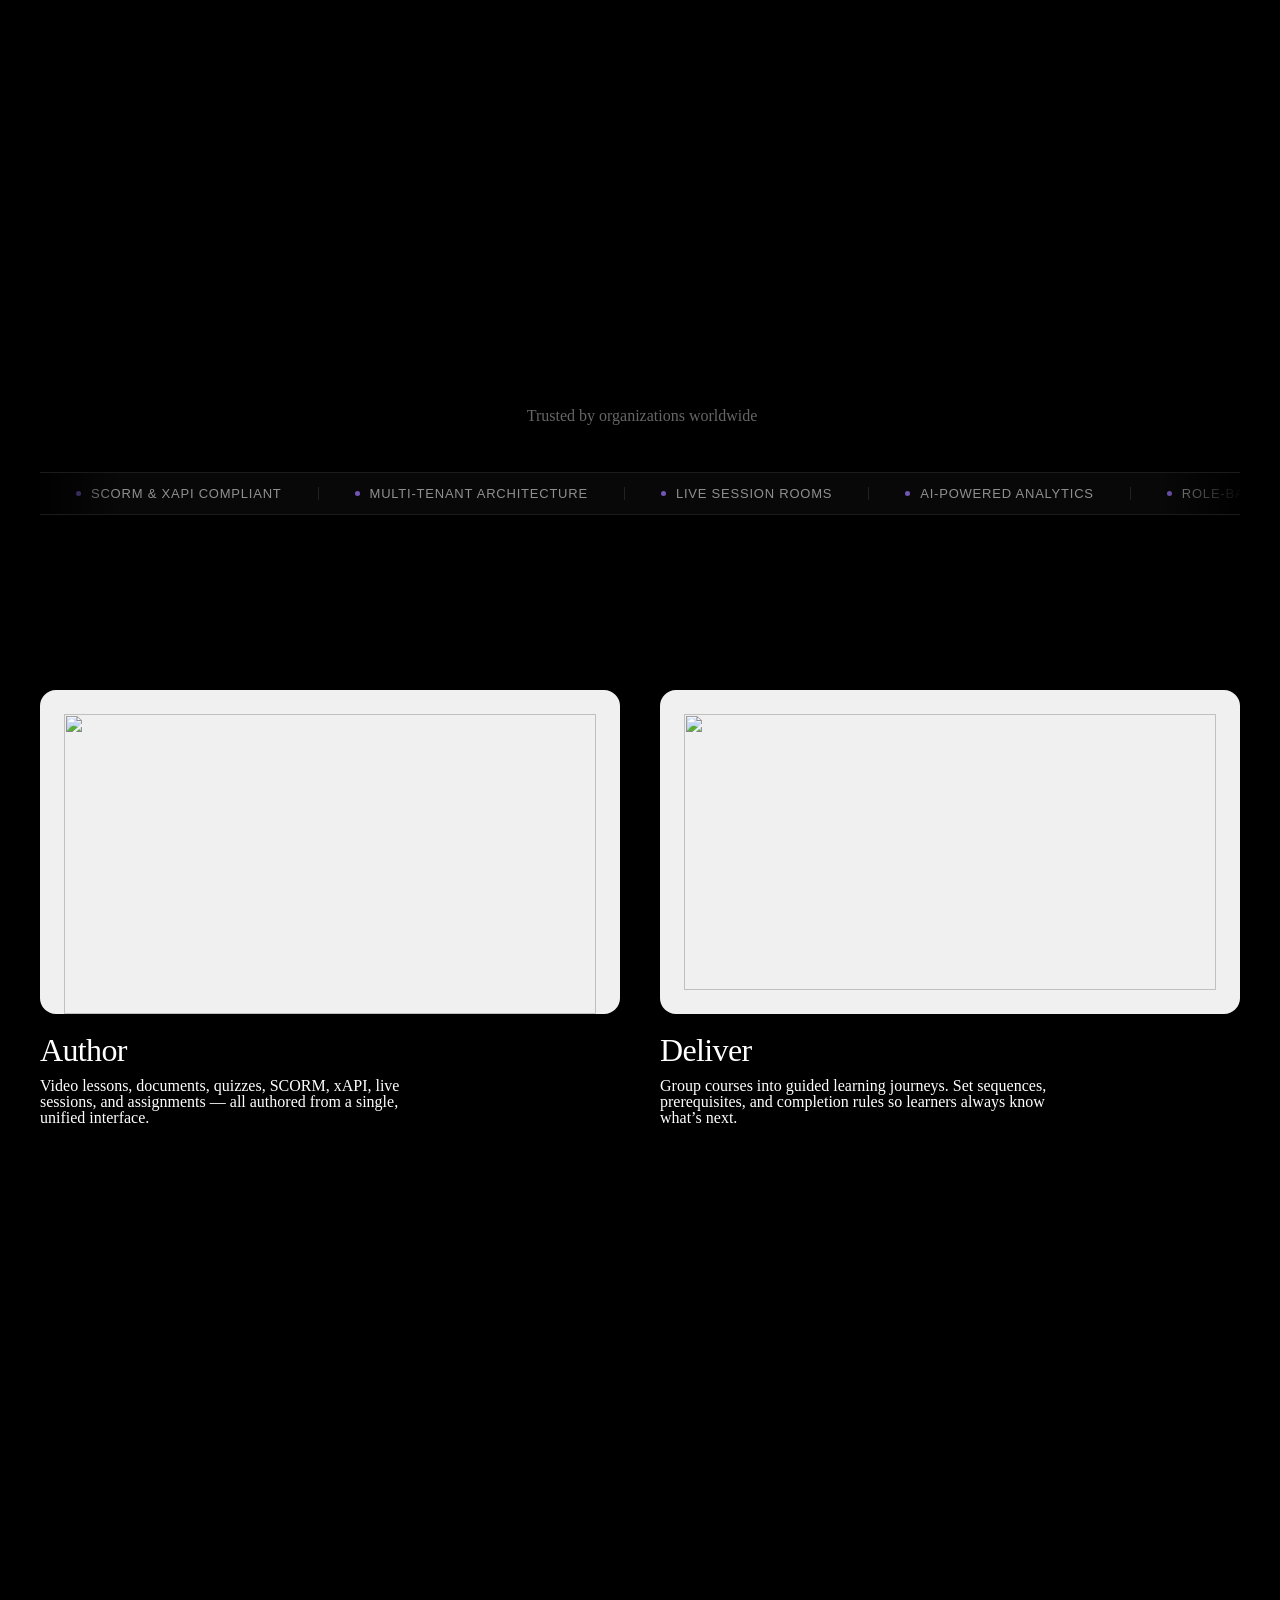
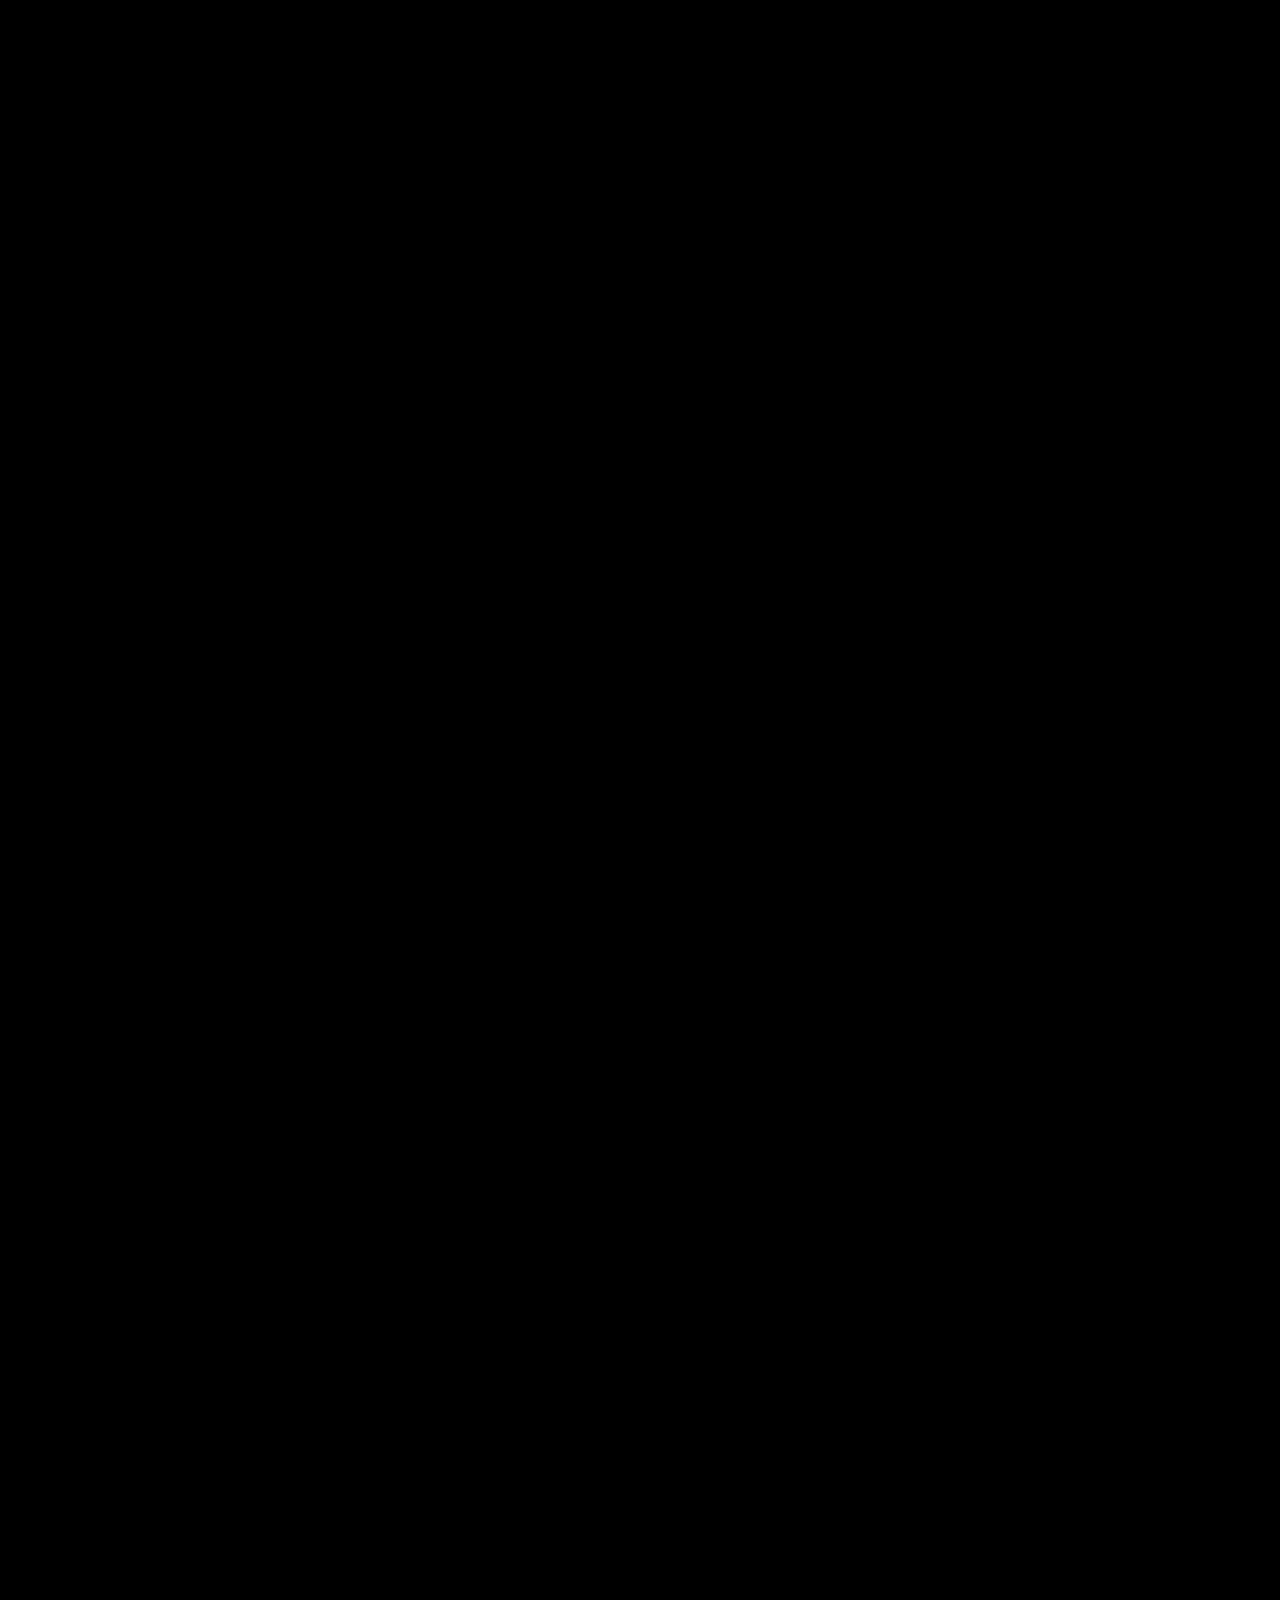
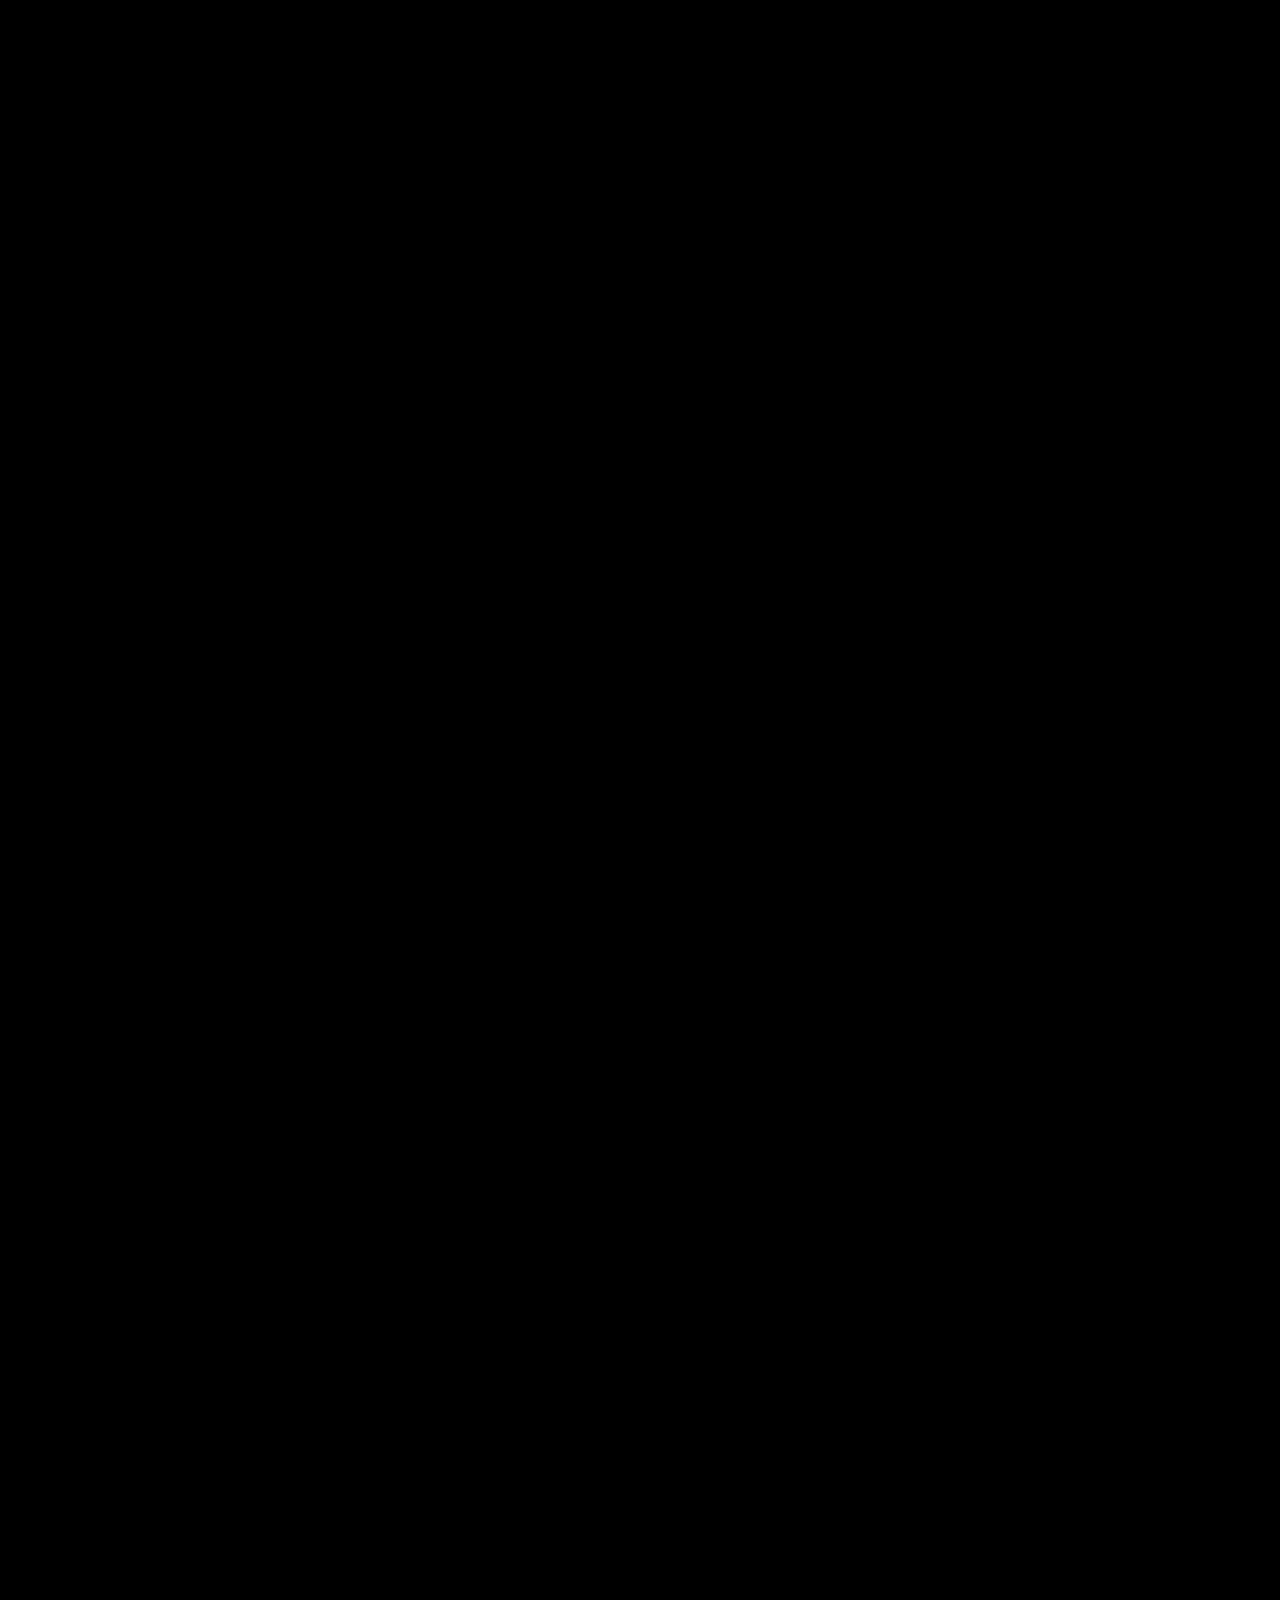
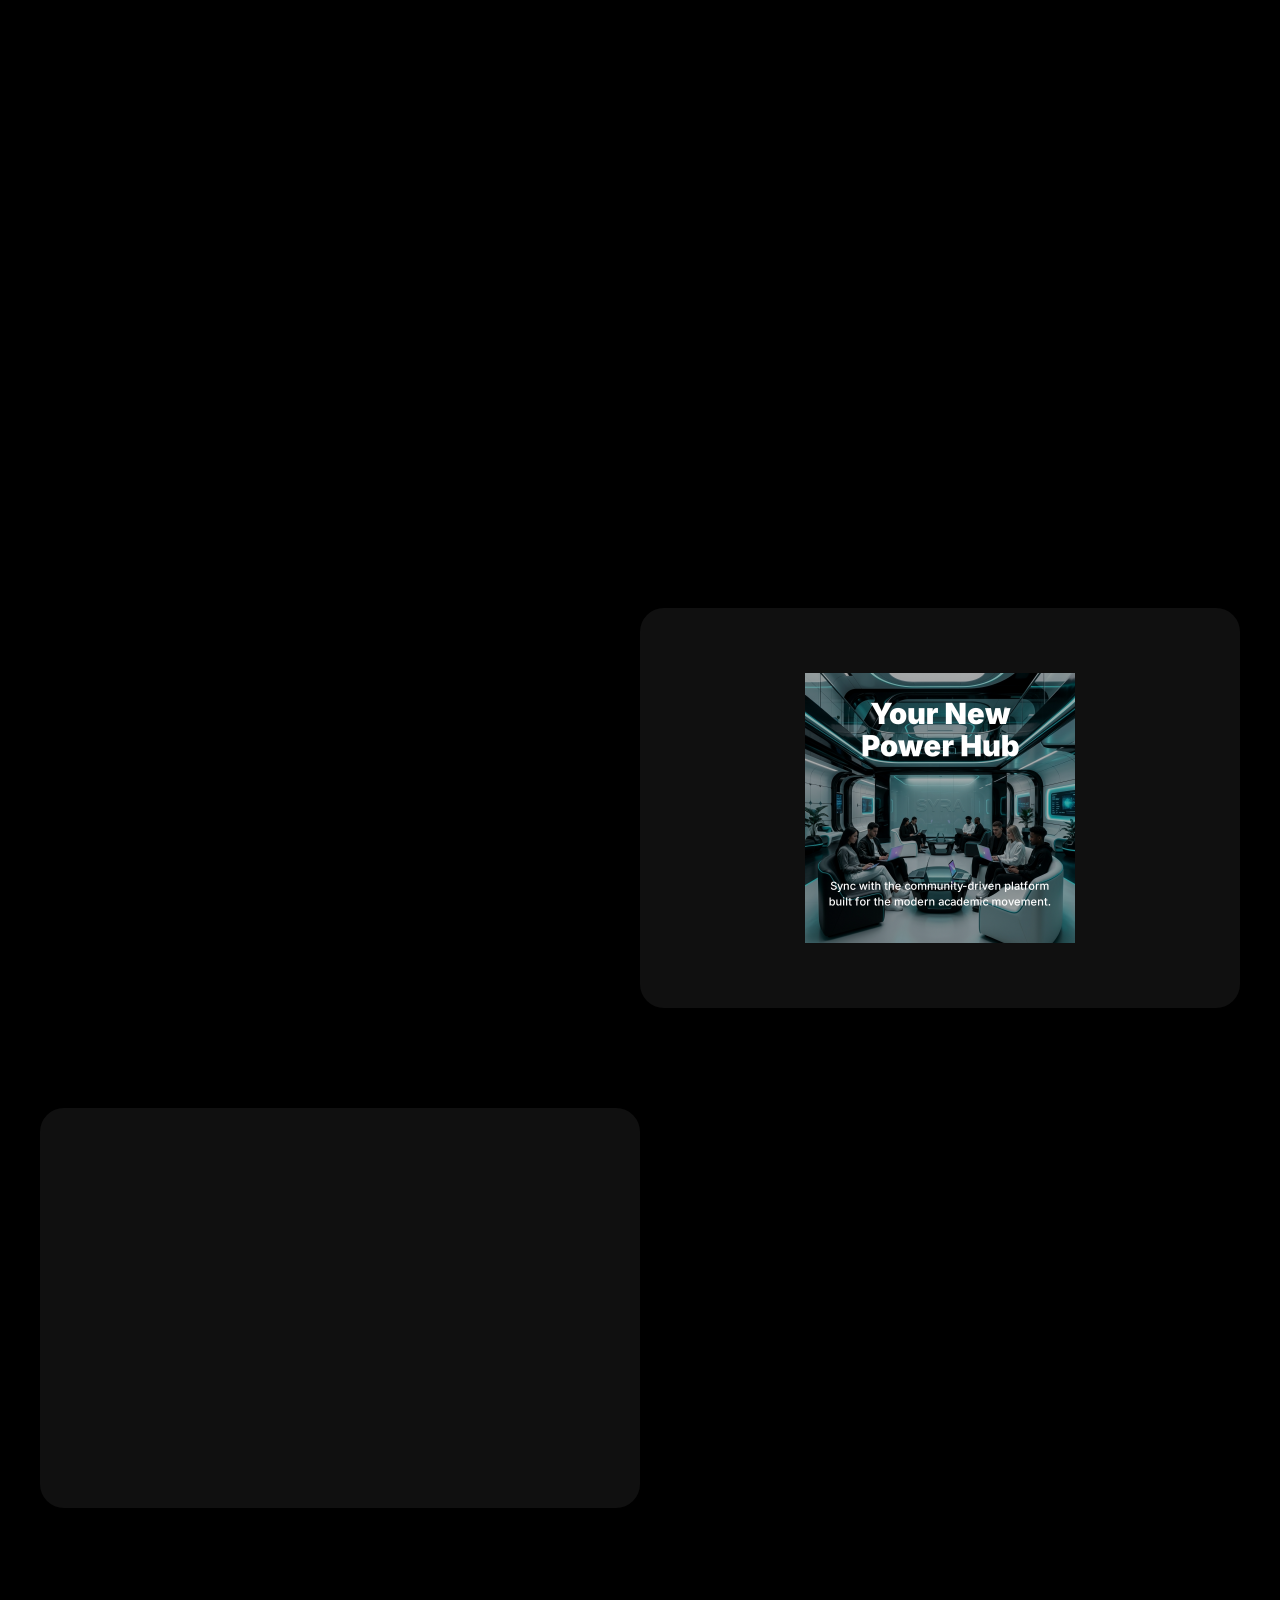
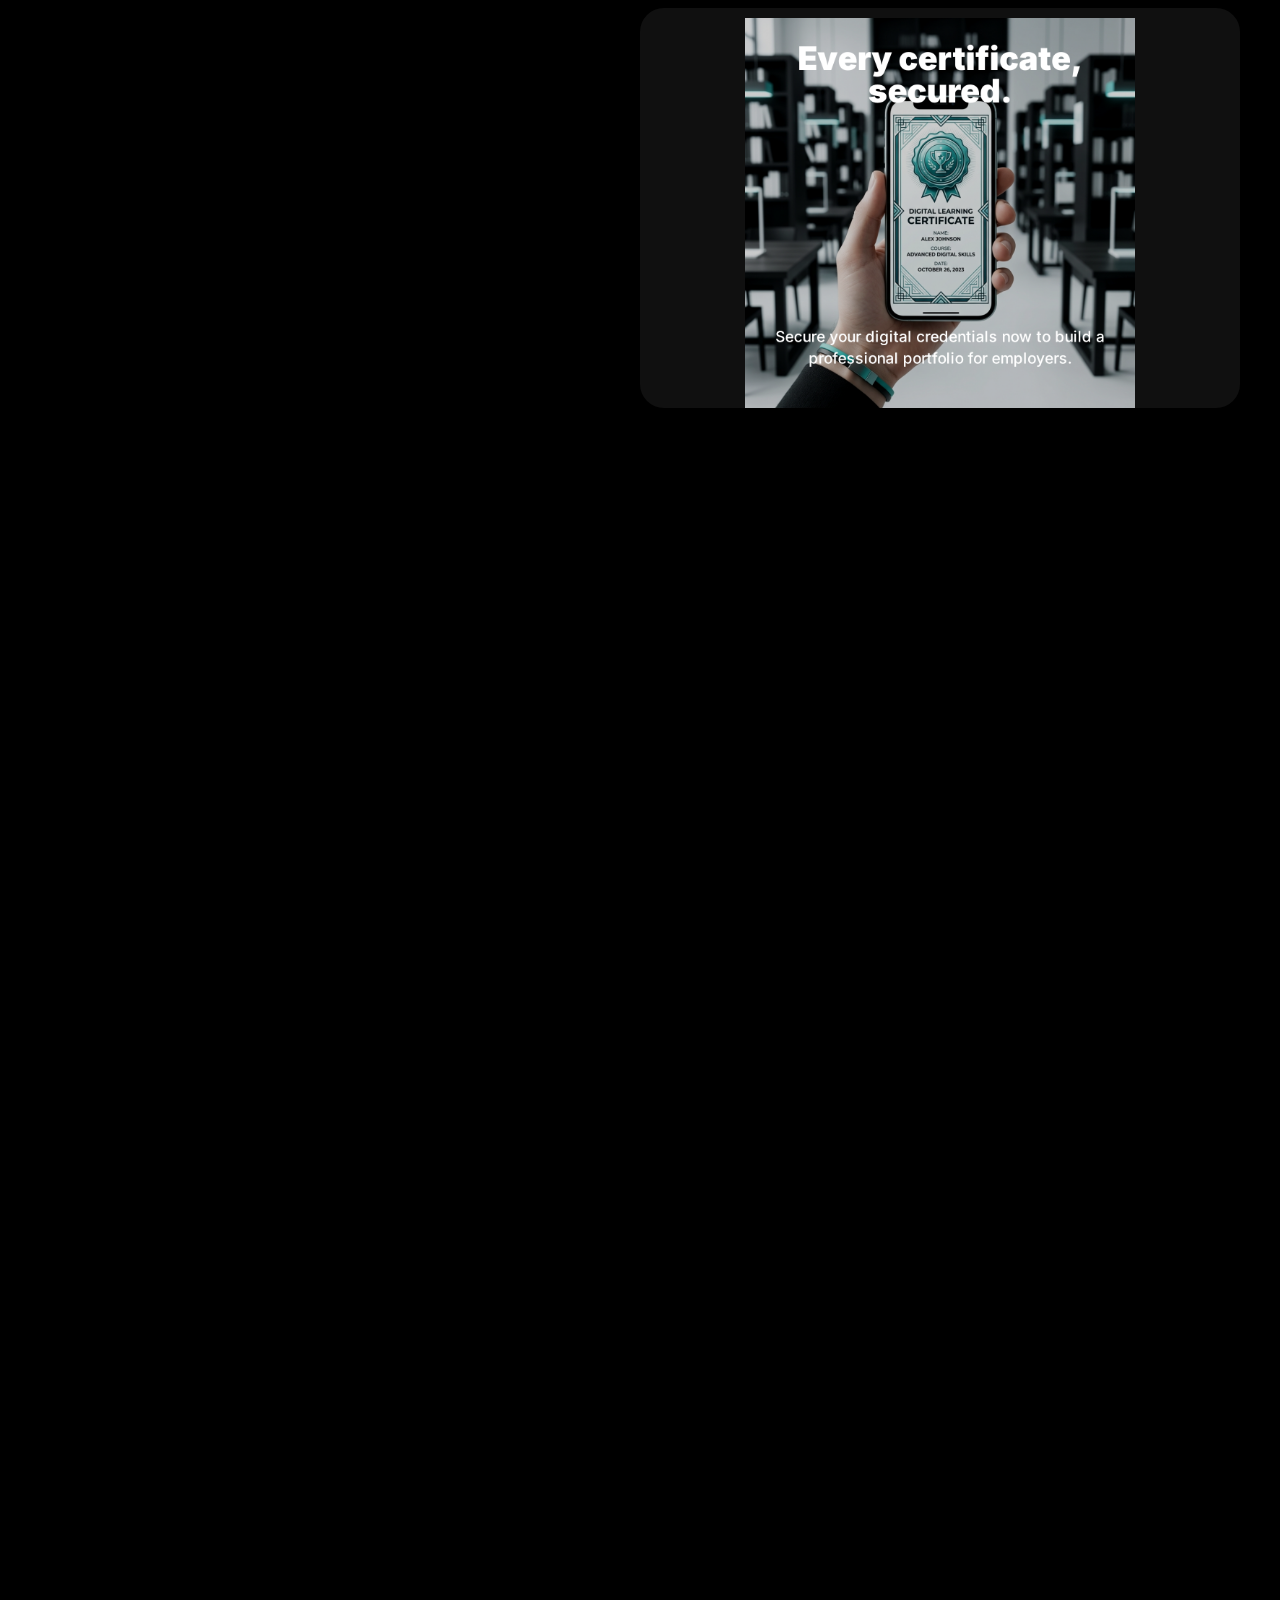
==== commit aa81b5de: "Fix: scroll-driven ball-site exit animation - shrink follows scroll position like local version" ====
--- a/index.html
+++ b/index.html
@@ -2461,32 +2461,83 @@
         function exitFullscreen() {
           if (!isFullscreen || isZoomingOut) return;
           isZoomingOut = true;
-          skipUntilPast = true;
           iframe.style.pointerEvents = 'none';
-          // Restore container positioning
-          container.style.position = 'relative';
-          container.style.top = '';
-          container.style.left = '';
-          container.style.zIndex = '';
+
+          // Keep container fixed fullscreen
+          container.style.position = 'fixed';
+          container.style.top = '0';
+          container.style.left = '0';
+          container.style.width = '100vw';
+          container.style.height = '100vh';
+          container.style.zIndex = '99999';
           video.style.display = '';
 
-          // Animate shrink back
-          gsap.to(container, {
-            width: cardW(),
-            height: cardH(),
-            borderRadius: cardR(),
-            boxShadow: '0 20px 60px rgba(0,0,0,0.5)',
-            duration: 1.2,
-            ease: 'power3.inOut',
-            onComplete: function () {
-              document.body.classList.remove('ballsite-active');
-              isFullscreen = false;
-              isZoomingOut = false;
-              // Re-enable ScrollTrigger and scroll past zone
-              if (st) st.enable();
-              window.scrollTo({ top: zone.offsetTop + zone.offsetHeight + 50, behavior: 'smooth' });
-            }
-          });
+          // Unlock body scroll so user can scroll to drive the exit animation
+          document.body.classList.remove('ballsite-active');
+
+          // Record exit start position and define scroll distance for the animation
+          var exitStart = window.pageYOffset || document.documentElement.scrollTop;
+          var exitDistance = window.innerHeight * 1.8; // 1.8 viewport heights of scroll
+          var fullW = window.innerWidth;
+          var fullH = window.innerHeight;
+          var targetW = cardW();
+          var targetH = cardH();
+          var targetR = cardR();
+          var animFrame = null;
+
+          function onExitScroll() {
+            if (animFrame) cancelAnimationFrame(animFrame);
+            animFrame = requestAnimationFrame(function () {
+              var currentScroll = window.pageYOffset || document.documentElement.scrollTop;
+              var rawP = (currentScroll - exitStart) / exitDistance;
+              var p = Math.min(1, Math.max(0, rawP));
+              var t = easeInOutCubic(p);
+
+              // Shrink from fullscreen to card (centered)
+              var w = lerp(fullW, targetW, t);
+              var h = lerp(fullH, targetH, t);
+              var r = lerp(0, targetR, t);
+              var centerX = (fullW - w) / 2;
+              var centerY = (fullH - h) / 2;
+
+              container.style.width = w + 'px';
+              container.style.height = h + 'px';
+              container.style.borderRadius = r + 'px';
+              container.style.top = centerY + 'px';
+              container.style.left = centerX + 'px';
+              container.style.boxShadow = '0 ' + (20 * t) + 'px ' + (60 * t) + 'px rgba(0,0,0,' + (0.5 * t) + ')';
+
+              // Fade out iframe, show dark bg
+              if (p > 0.75) {
+                var fadeP = (p - 0.75) / 0.25;
+                container.style.opacity = String(lerp(1, 0, fadeP));
+              } else {
+                container.style.opacity = '1';
+              }
+
+              // Animation complete
+              if (p >= 1) {
+                window.removeEventListener('scroll', onExitScroll);
+                // Clean up positioning
+                container.style.position = 'relative';
+                container.style.top = '';
+                container.style.left = '';
+                container.style.zIndex = '';
+                container.style.opacity = '1';
+                container.style.width = targetW + 'px';
+                container.style.height = targetH + 'px';
+                container.style.borderRadius = targetR + 'px';
+                isFullscreen = false;
+                isZoomingOut = false;
+                skipUntilPast = true;
+                if (st) st.enable();
+              }
+            });
+          }
+
+          window.addEventListener('scroll', onExitScroll, { passive: true });
+          // Trigger once immediately in case already scrolled
+          onExitScroll();
         }
 
         window.addEventListener('message', function (e) {
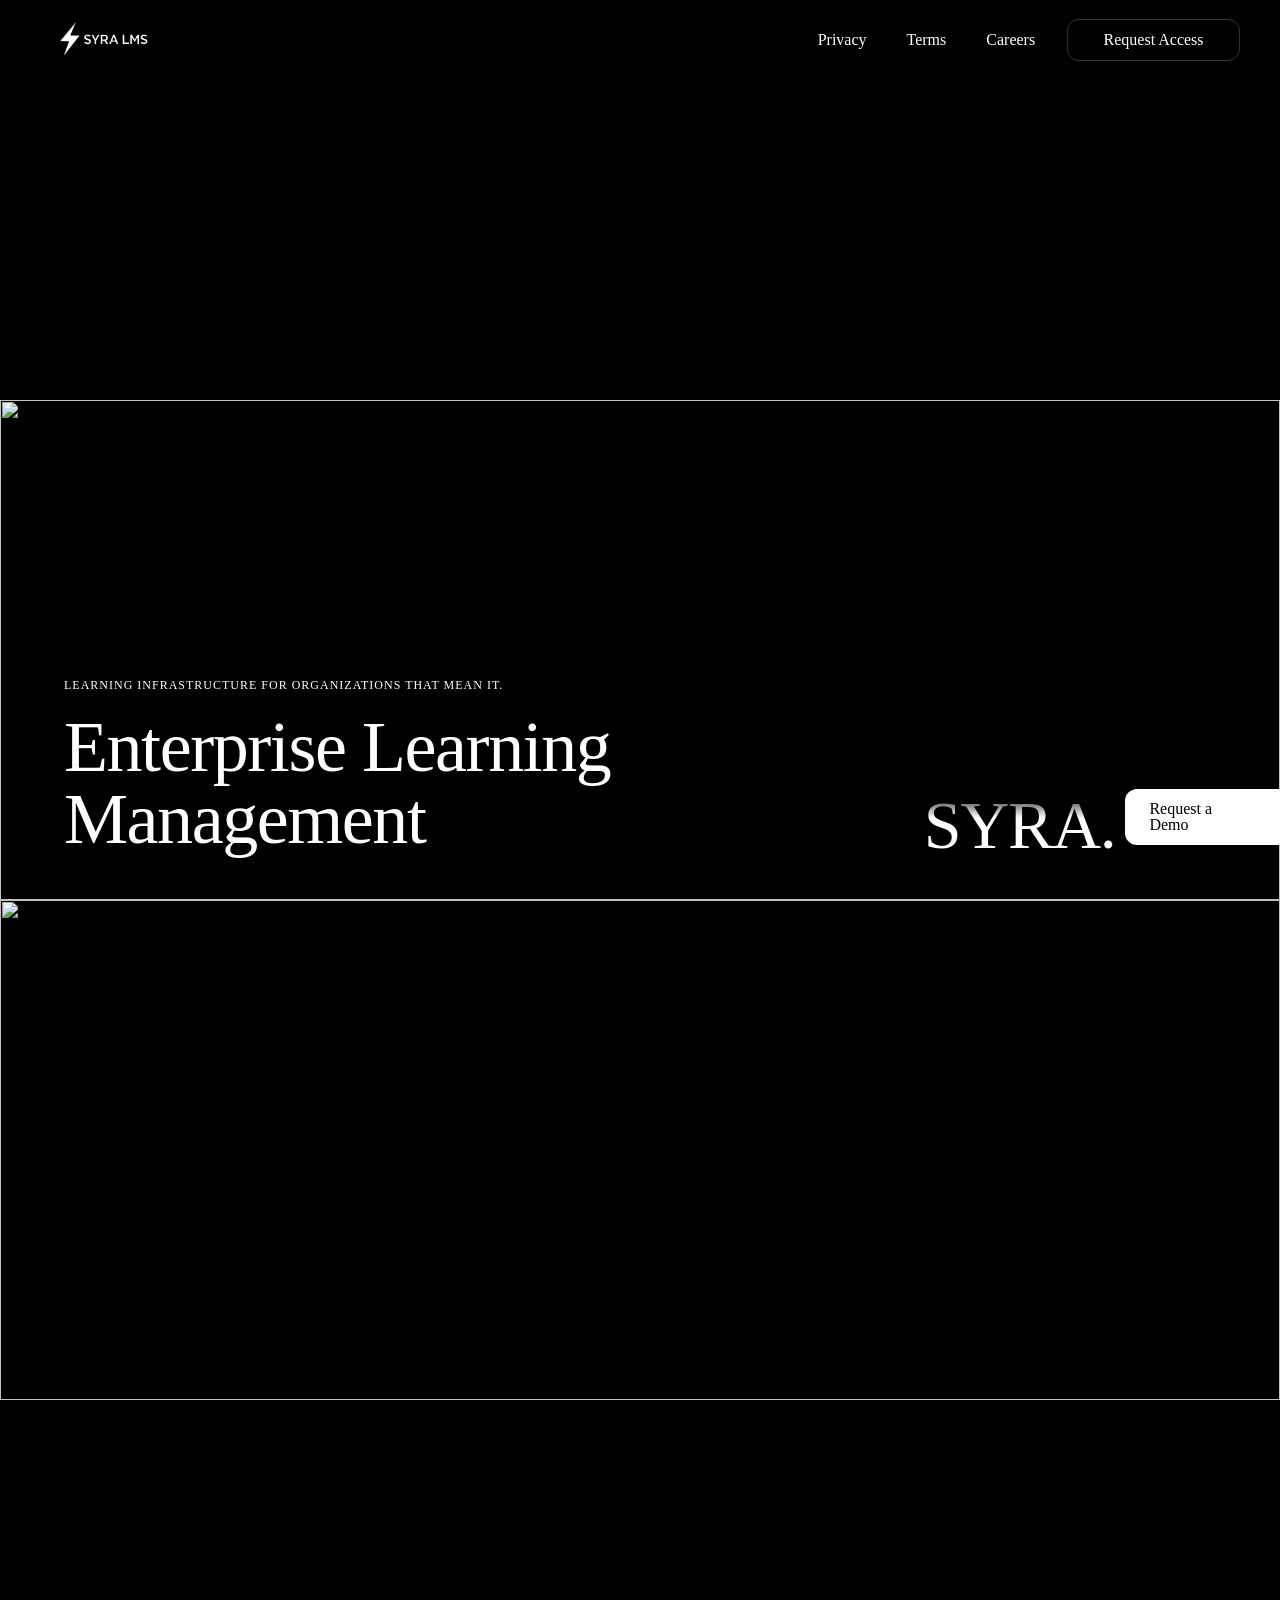
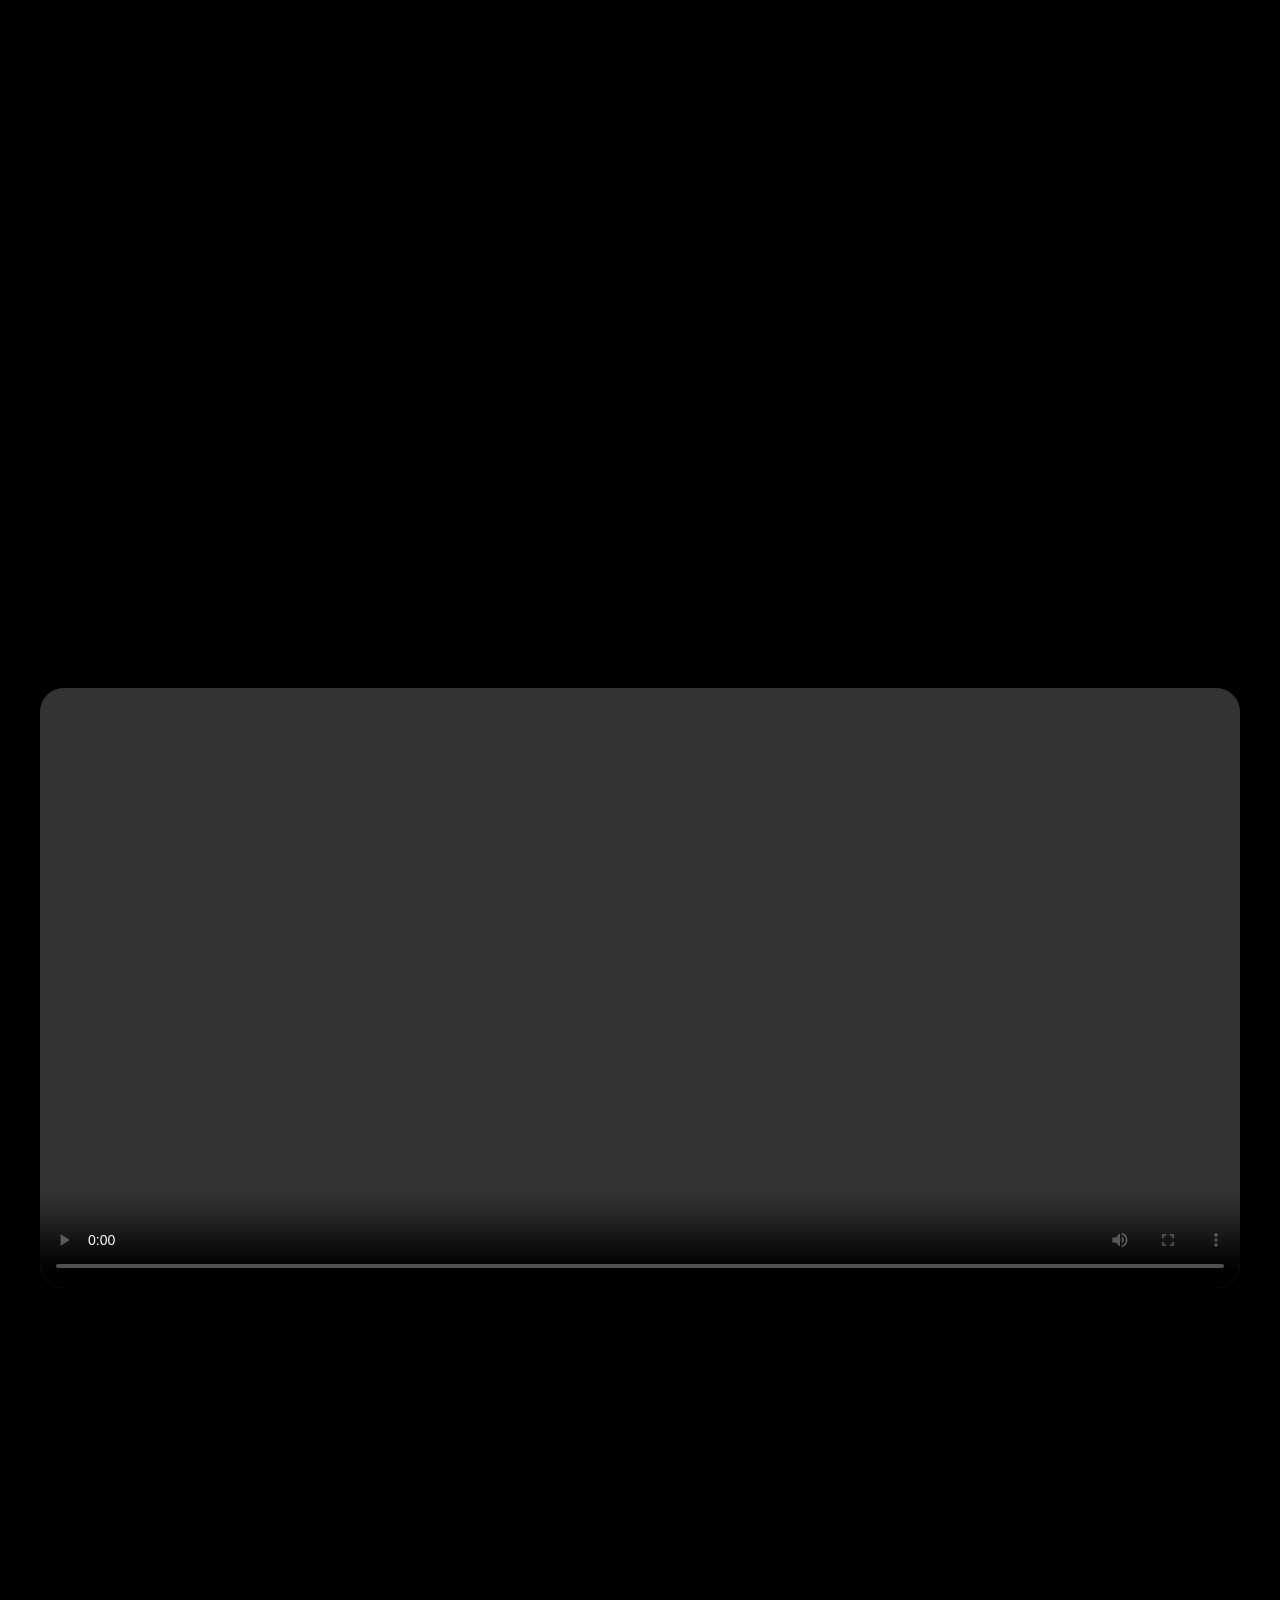
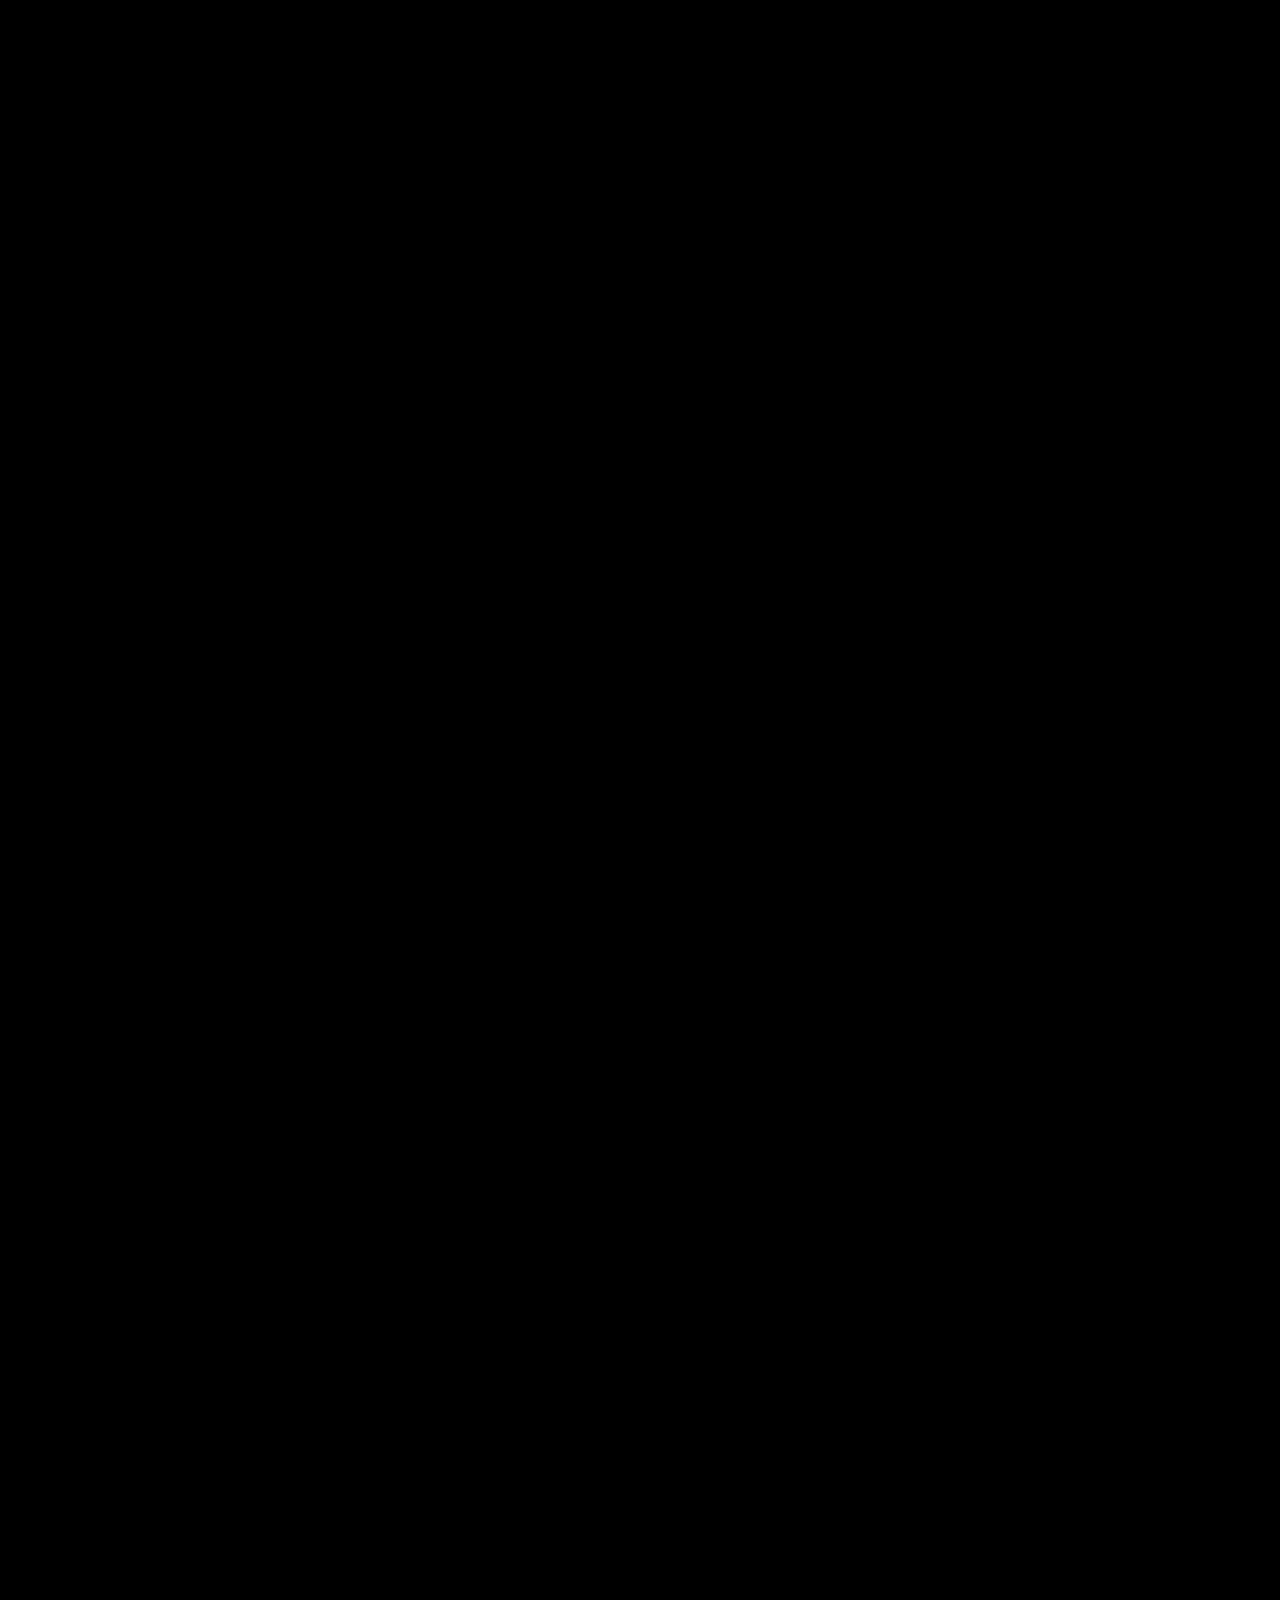
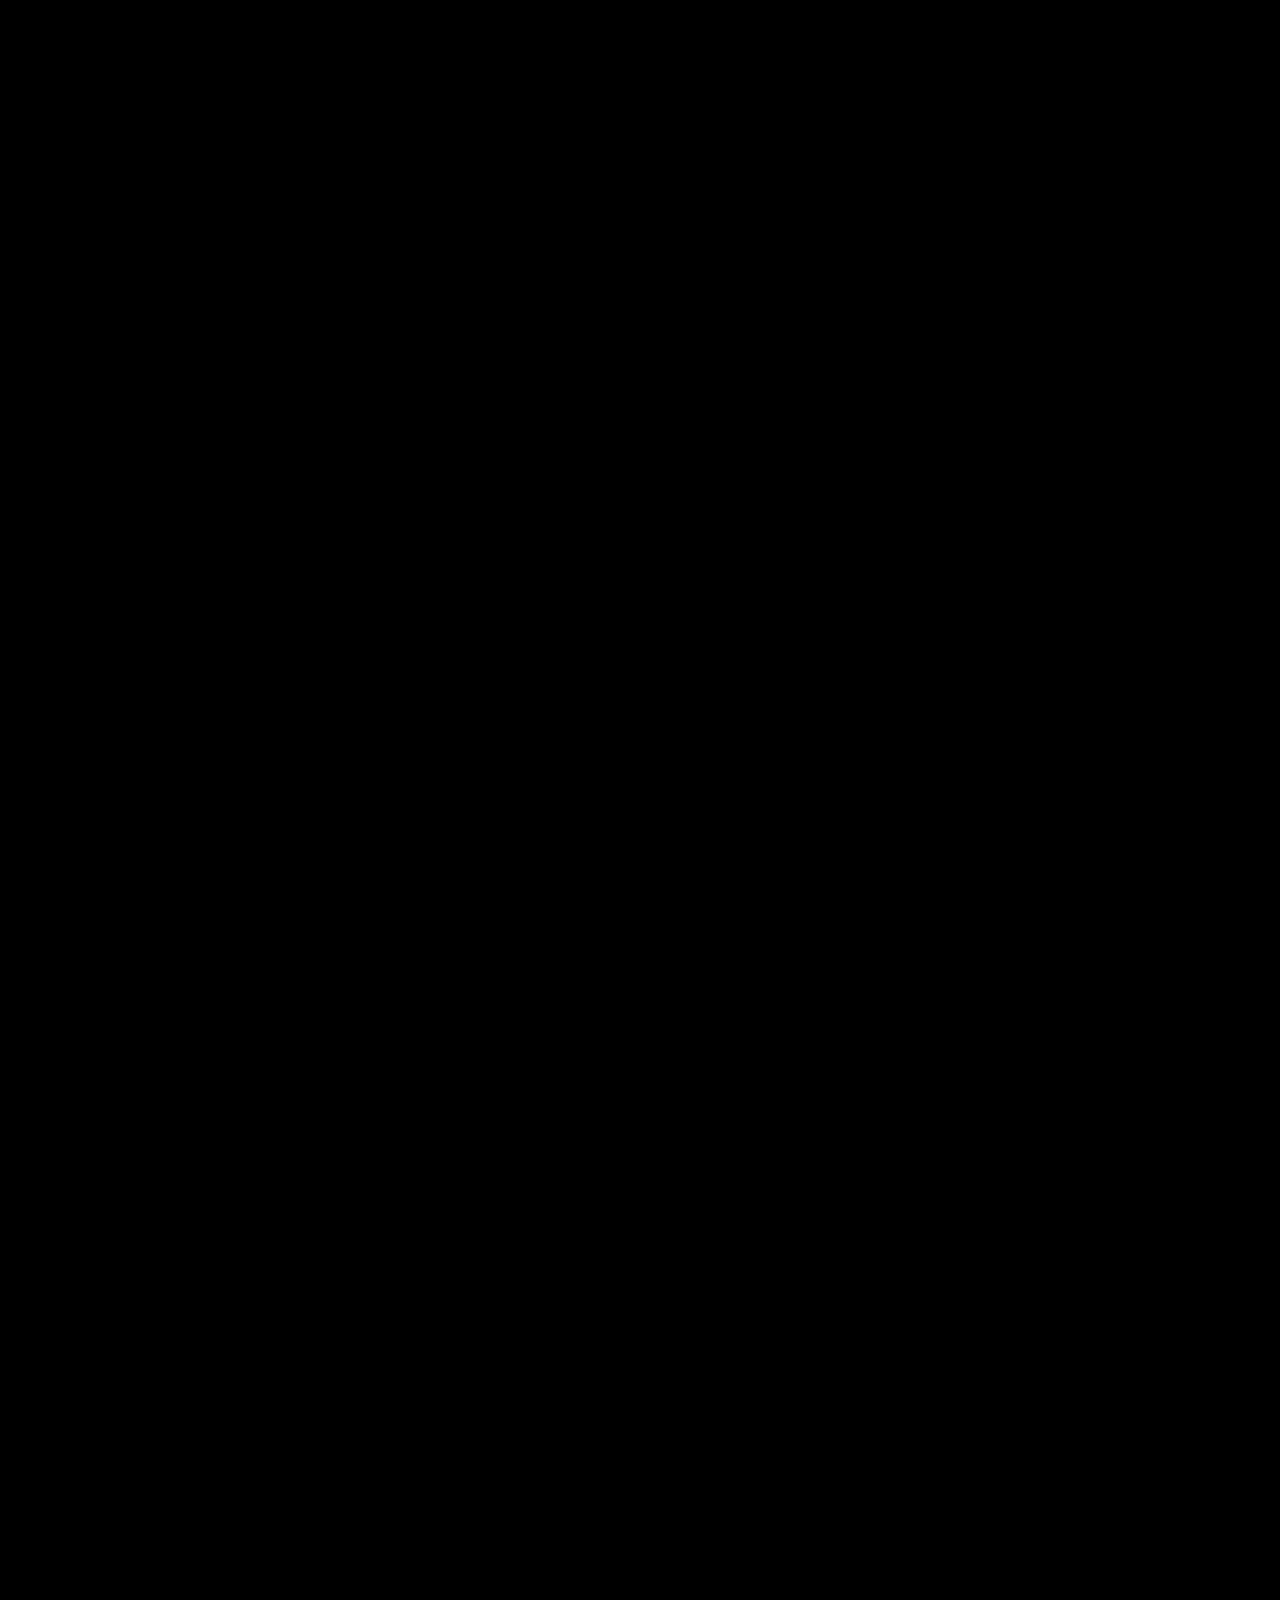
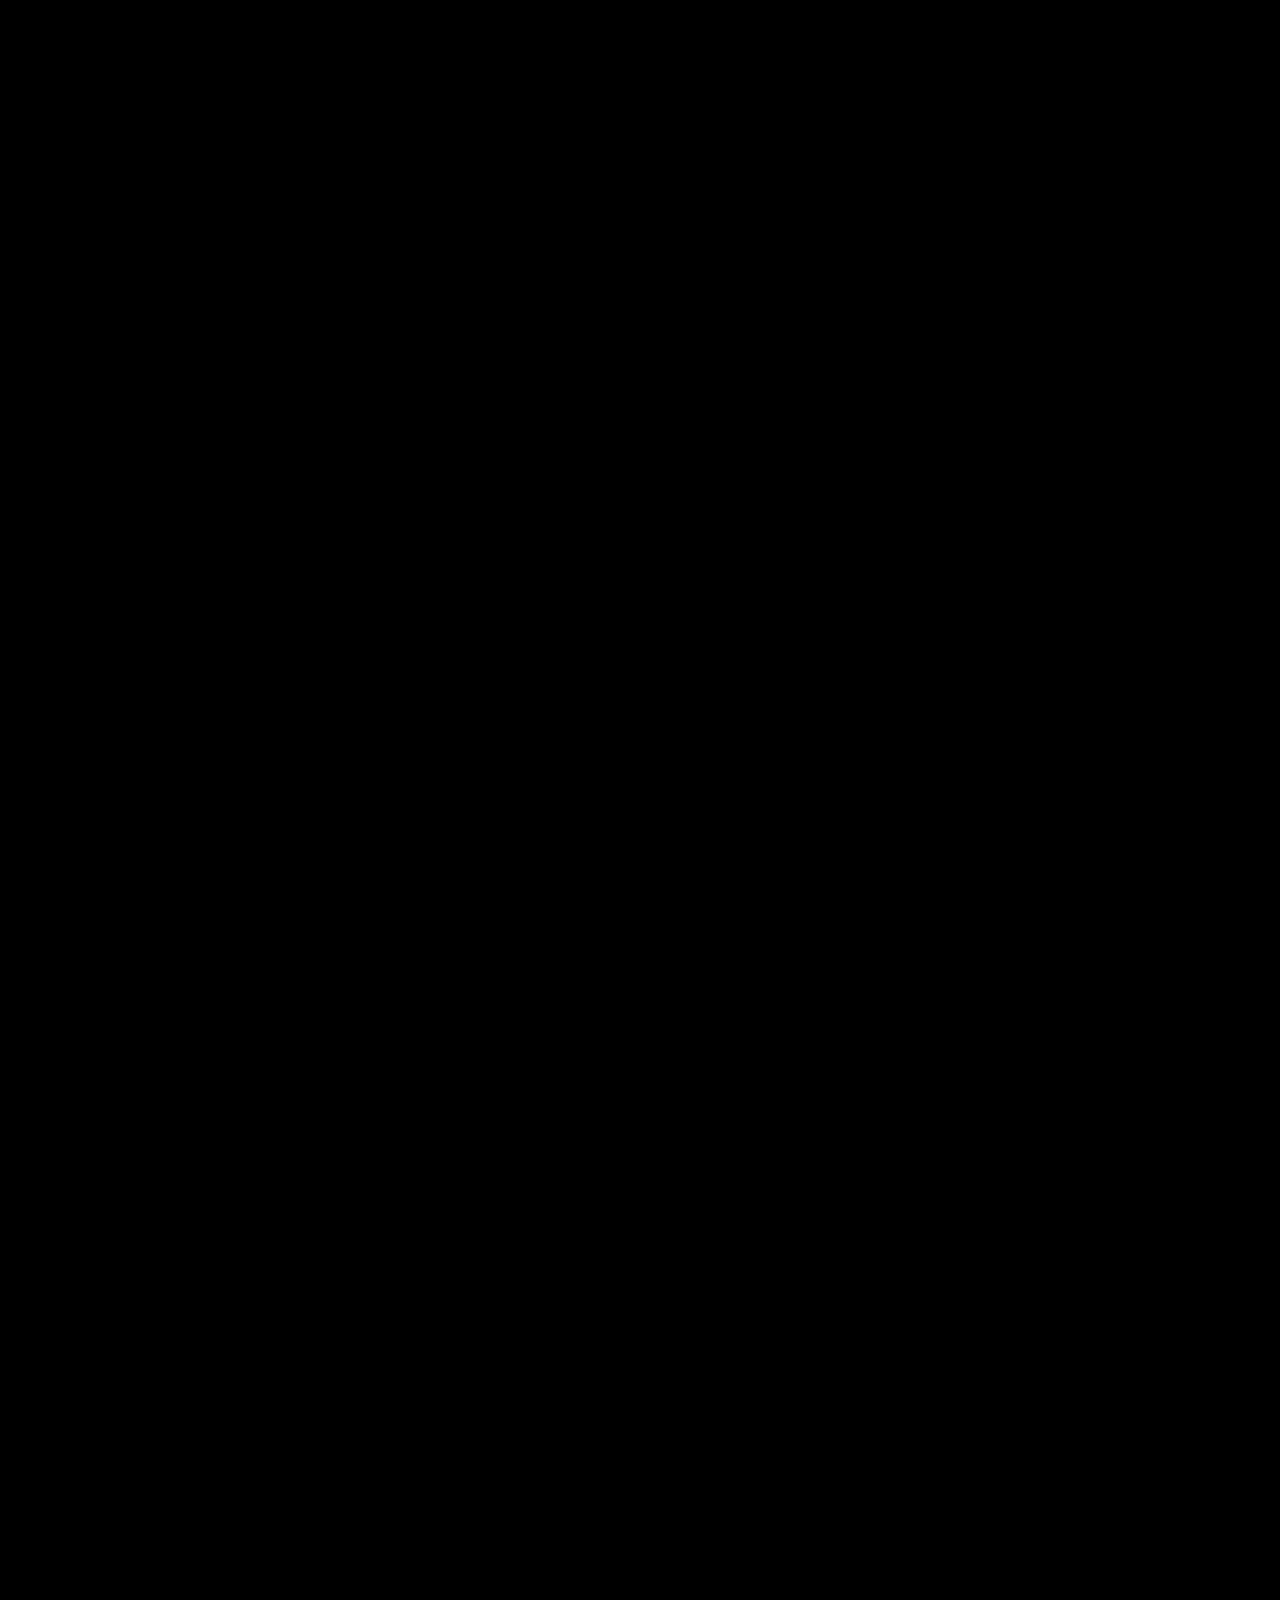
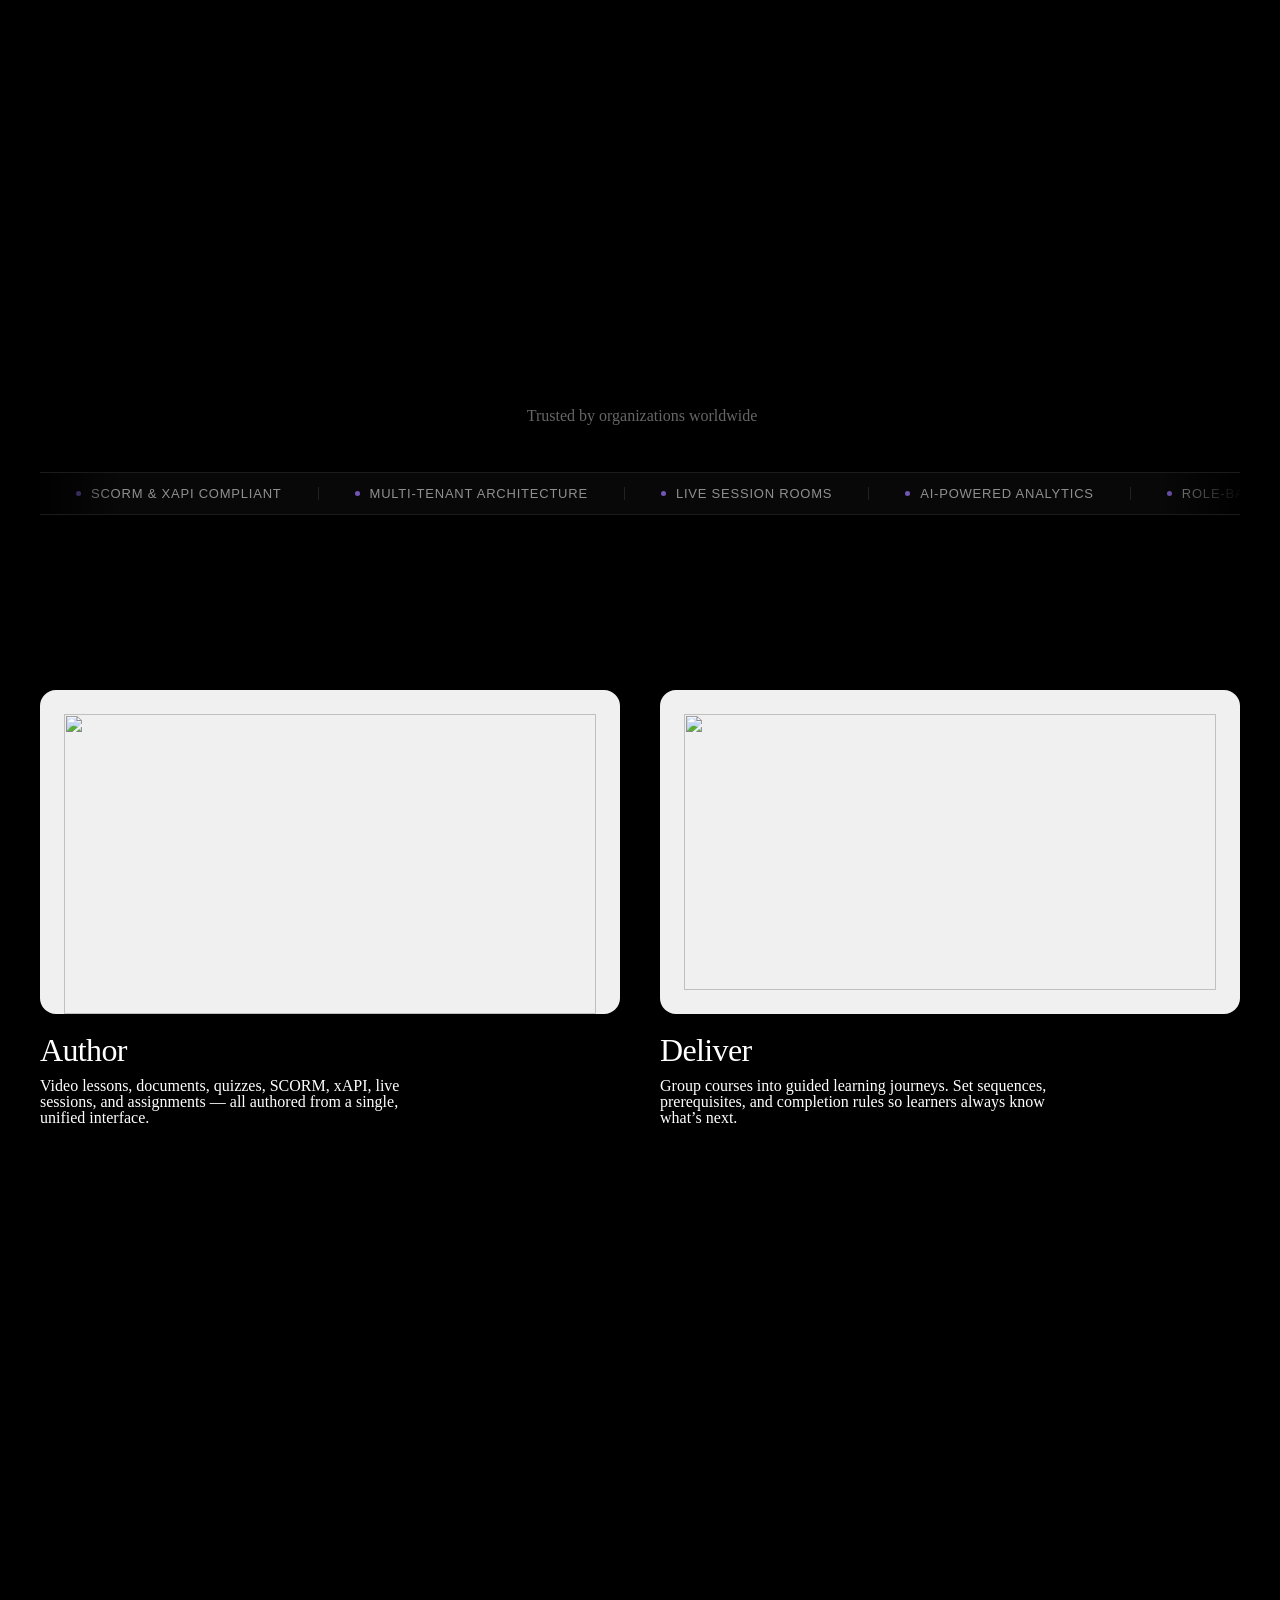
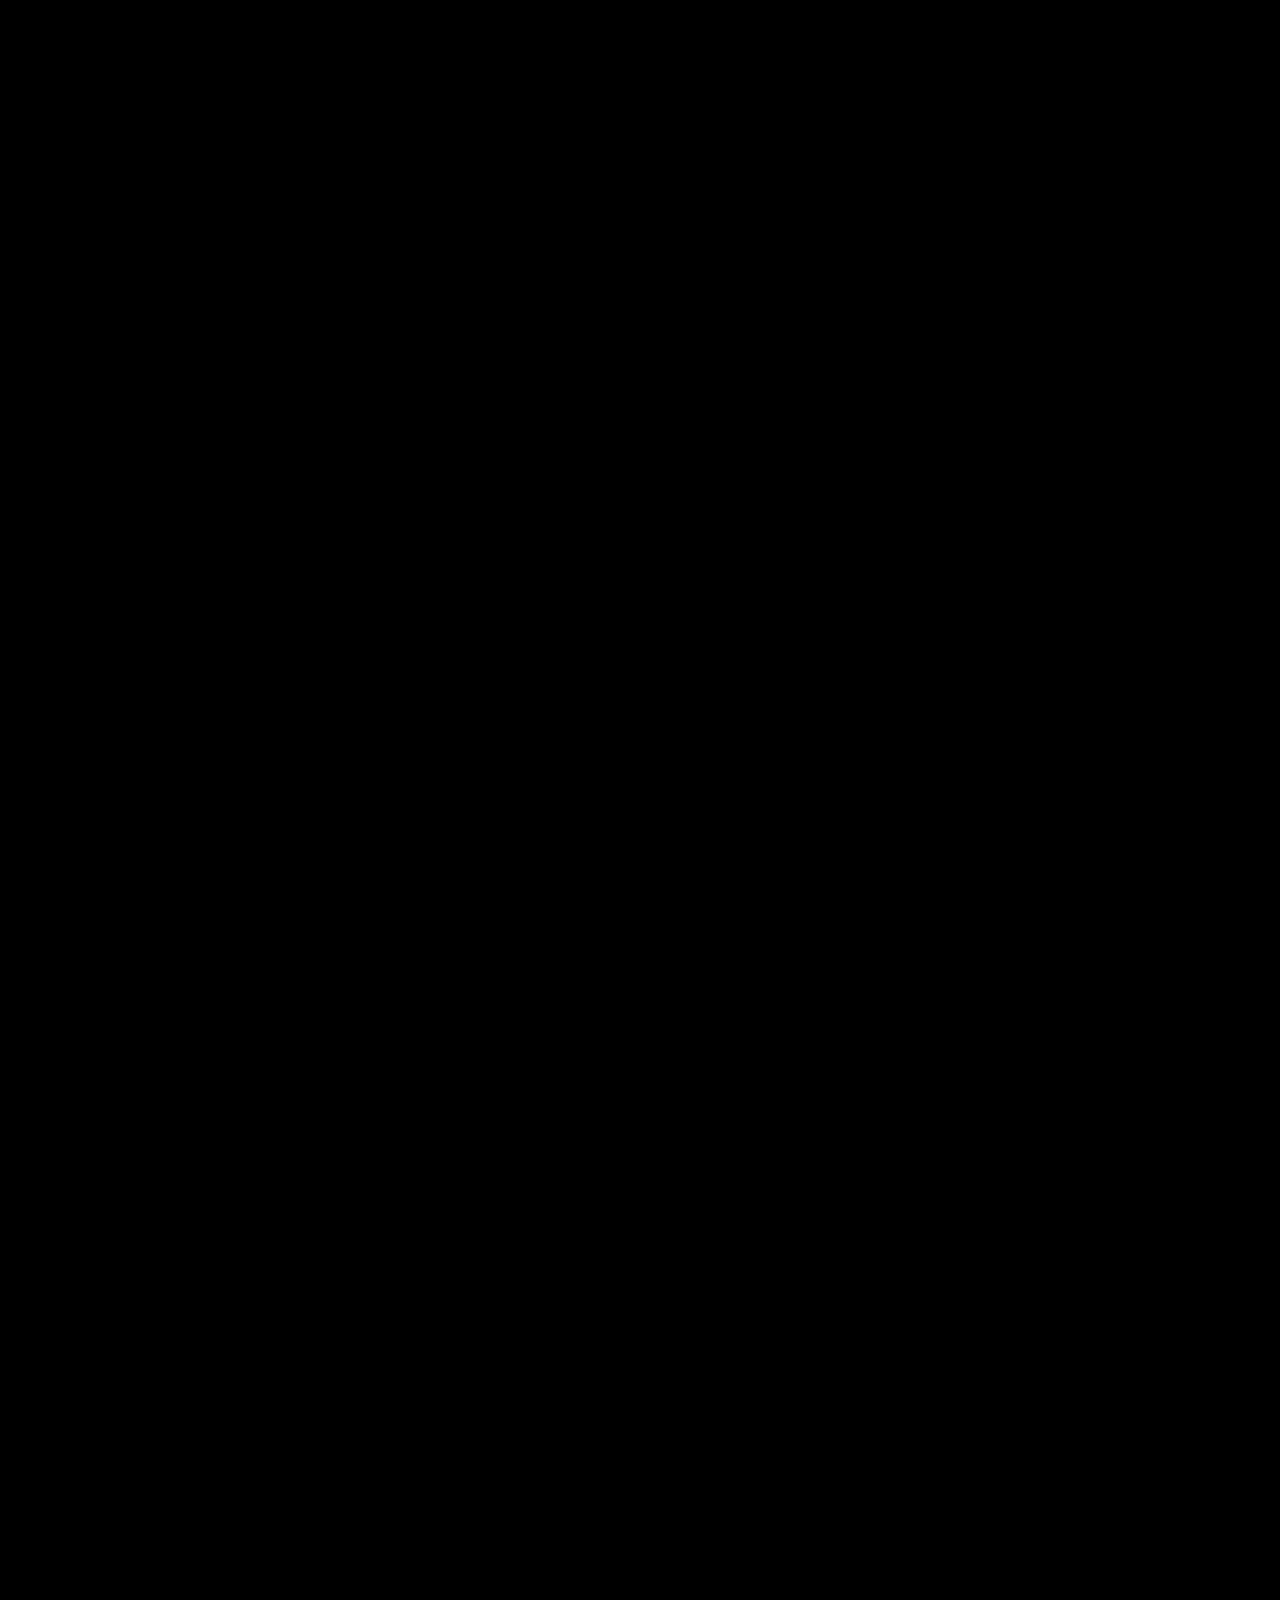
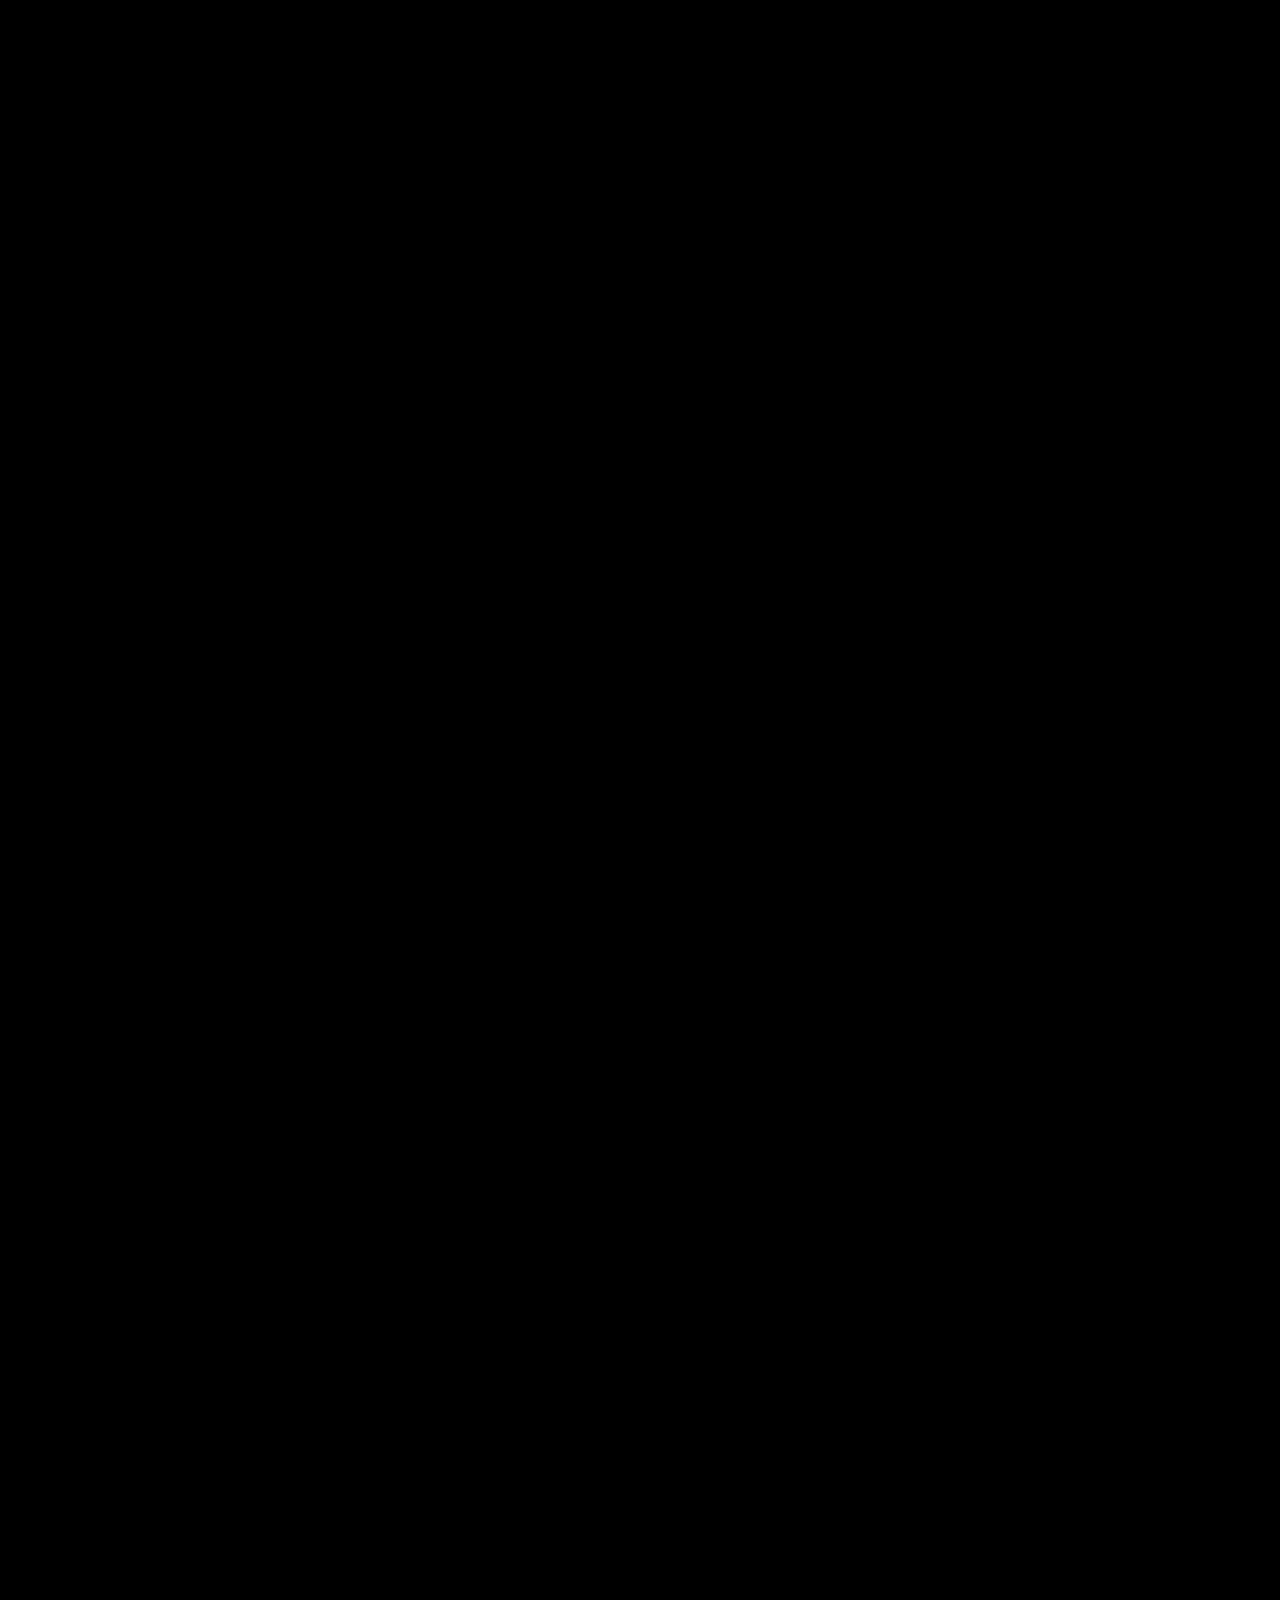
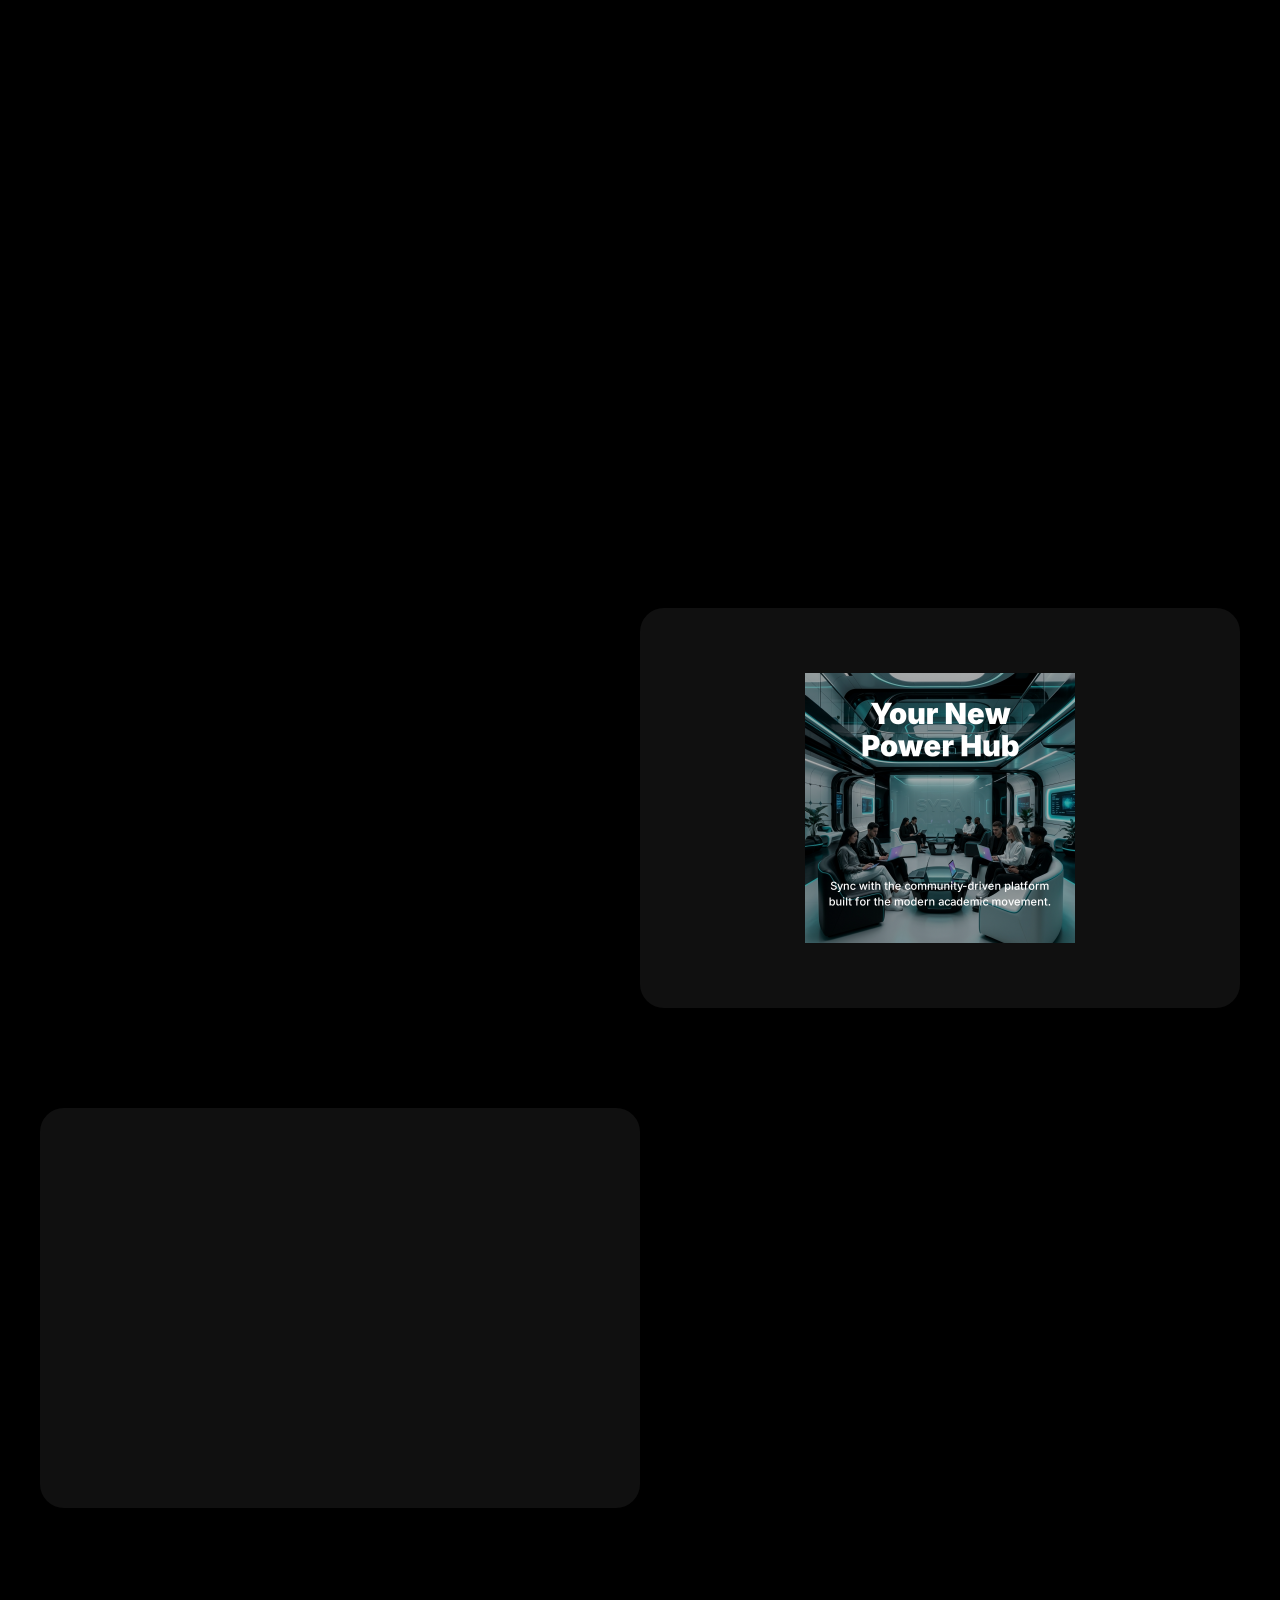
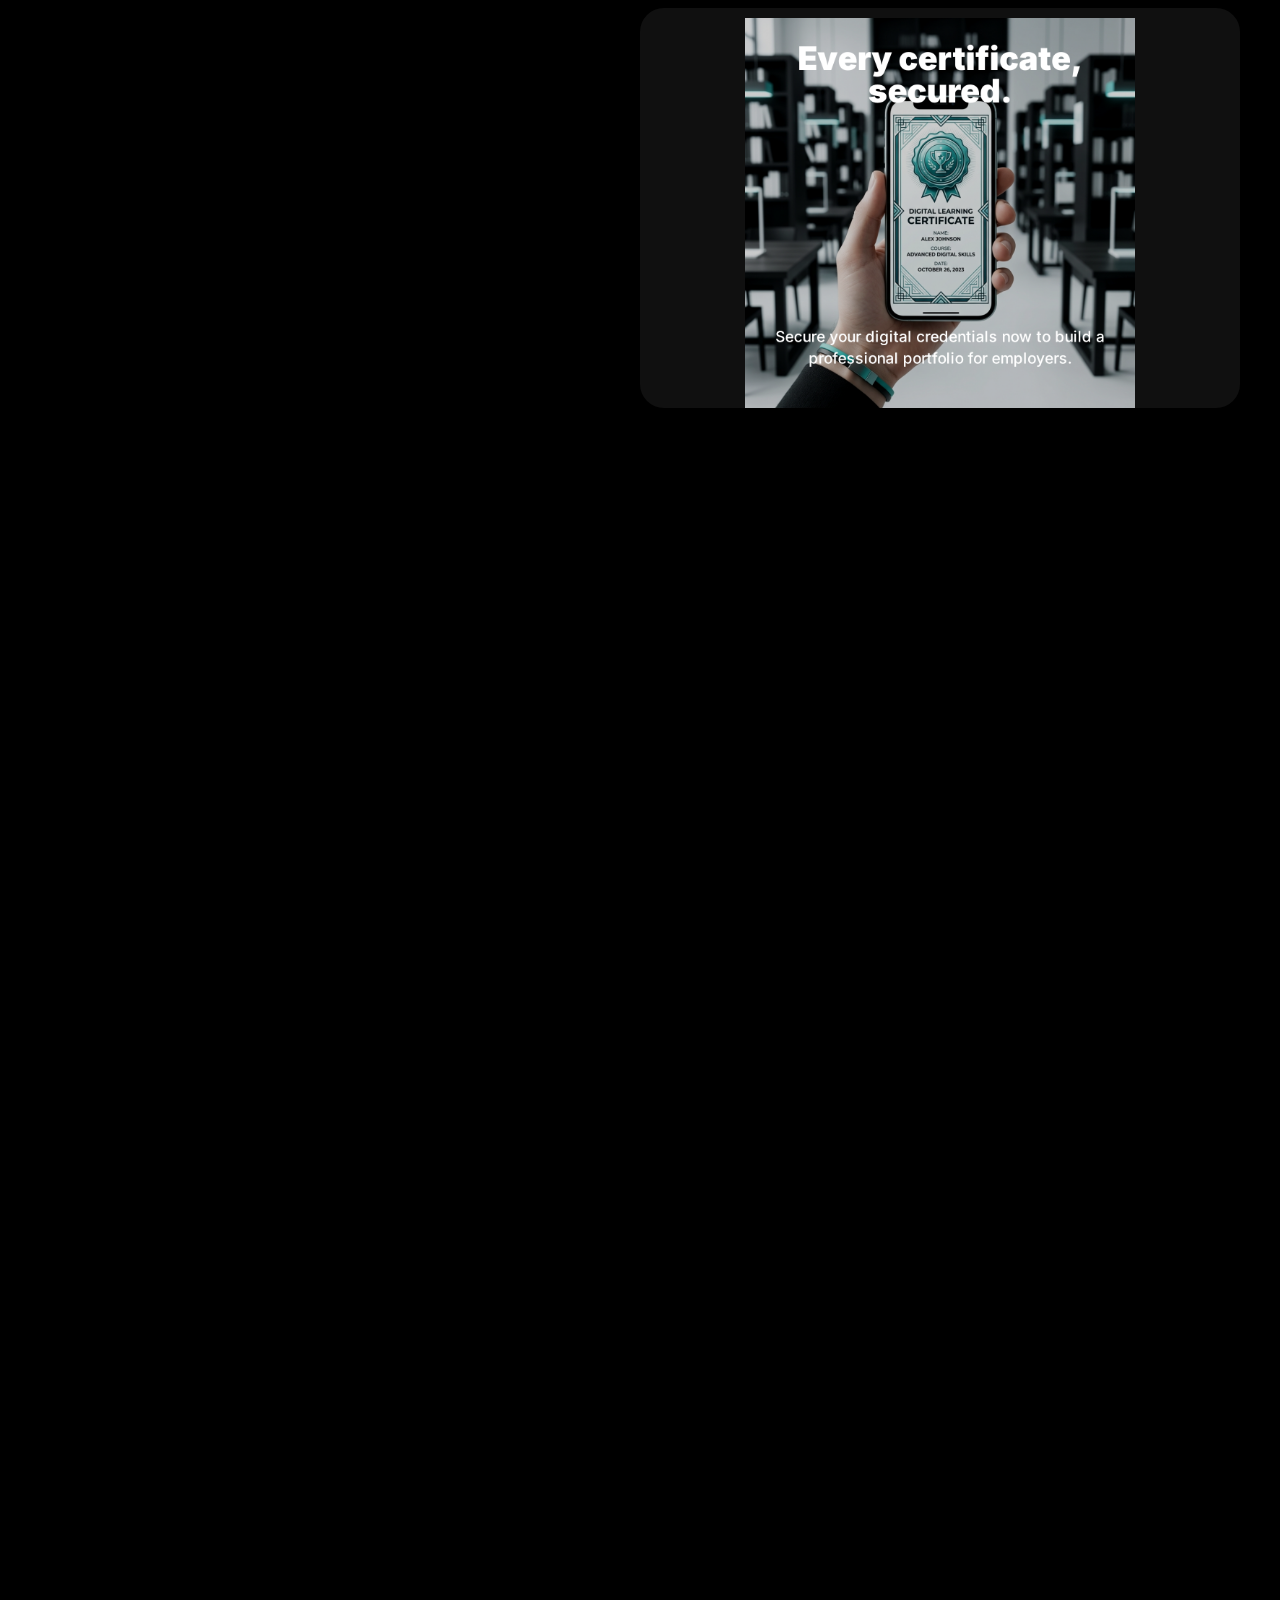
==== commit 0b190c58: "Restore original exitFullscreen function from local working version" ====
--- a/index.html
+++ b/index.html
@@ -2461,83 +2461,32 @@
         function exitFullscreen() {
           if (!isFullscreen || isZoomingOut) return;
           isZoomingOut = true;
+          skipUntilPast = true;
           iframe.style.pointerEvents = 'none';
-
-          // Keep container fixed fullscreen
-          container.style.position = 'fixed';
-          container.style.top = '0';
-          container.style.left = '0';
-          container.style.width = '100vw';
-          container.style.height = '100vh';
-          container.style.zIndex = '99999';
+          // Restore container positioning
+          container.style.position = 'relative';
+          container.style.top = '';
+          container.style.left = '';
+          container.style.zIndex = '';
           video.style.display = '';
 
-          // Unlock body scroll so user can scroll to drive the exit animation
-          document.body.classList.remove('ballsite-active');
-
-          // Record exit start position and define scroll distance for the animation
-          var exitStart = window.pageYOffset || document.documentElement.scrollTop;
-          var exitDistance = window.innerHeight * 1.8; // 1.8 viewport heights of scroll
-          var fullW = window.innerWidth;
-          var fullH = window.innerHeight;
-          var targetW = cardW();
-          var targetH = cardH();
-          var targetR = cardR();
-          var animFrame = null;
-
-          function onExitScroll() {
-            if (animFrame) cancelAnimationFrame(animFrame);
-            animFrame = requestAnimationFrame(function () {
-              var currentScroll = window.pageYOffset || document.documentElement.scrollTop;
-              var rawP = (currentScroll - exitStart) / exitDistance;
-              var p = Math.min(1, Math.max(0, rawP));
-              var t = easeInOutCubic(p);
-
-              // Shrink from fullscreen to card (centered)
-              var w = lerp(fullW, targetW, t);
-              var h = lerp(fullH, targetH, t);
-              var r = lerp(0, targetR, t);
-              var centerX = (fullW - w) / 2;
-              var centerY = (fullH - h) / 2;
-
-              container.style.width = w + 'px';
-              container.style.height = h + 'px';
-              container.style.borderRadius = r + 'px';
-              container.style.top = centerY + 'px';
-              container.style.left = centerX + 'px';
-              container.style.boxShadow = '0 ' + (20 * t) + 'px ' + (60 * t) + 'px rgba(0,0,0,' + (0.5 * t) + ')';
-
-              // Fade out iframe, show dark bg
-              if (p > 0.75) {
-                var fadeP = (p - 0.75) / 0.25;
-                container.style.opacity = String(lerp(1, 0, fadeP));
-              } else {
-                container.style.opacity = '1';
-              }
-
-              // Animation complete
-              if (p >= 1) {
-                window.removeEventListener('scroll', onExitScroll);
-                // Clean up positioning
-                container.style.position = 'relative';
-                container.style.top = '';
-                container.style.left = '';
-                container.style.zIndex = '';
-                container.style.opacity = '1';
-                container.style.width = targetW + 'px';
-                container.style.height = targetH + 'px';
-                container.style.borderRadius = targetR + 'px';
-                isFullscreen = false;
-                isZoomingOut = false;
-                skipUntilPast = true;
-                if (st) st.enable();
-              }
-            });
-          }
-
-          window.addEventListener('scroll', onExitScroll, { passive: true });
-          // Trigger once immediately in case already scrolled
-          onExitScroll();
+          // Animate shrink back
+          gsap.to(container, {
+            width: cardW(),
+            height: cardH(),
+            borderRadius: cardR(),
+            boxShadow: '0 20px 60px rgba(0,0,0,0.5)',
+            duration: 1.2,
+            ease: 'power3.inOut',
+            onComplete: function () {
+              document.body.classList.remove('ballsite-active');
+              isFullscreen = false;
+              isZoomingOut = false;
+              // Re-enable ScrollTrigger and scroll past zone
+              if (st) st.enable();
+              window.scrollTo({ top: zone.offsetTop + zone.offsetHeight + 50, behavior: 'smooth' });
+            }
+          });
         }
 
         window.addEventListener('message', function (e) {
